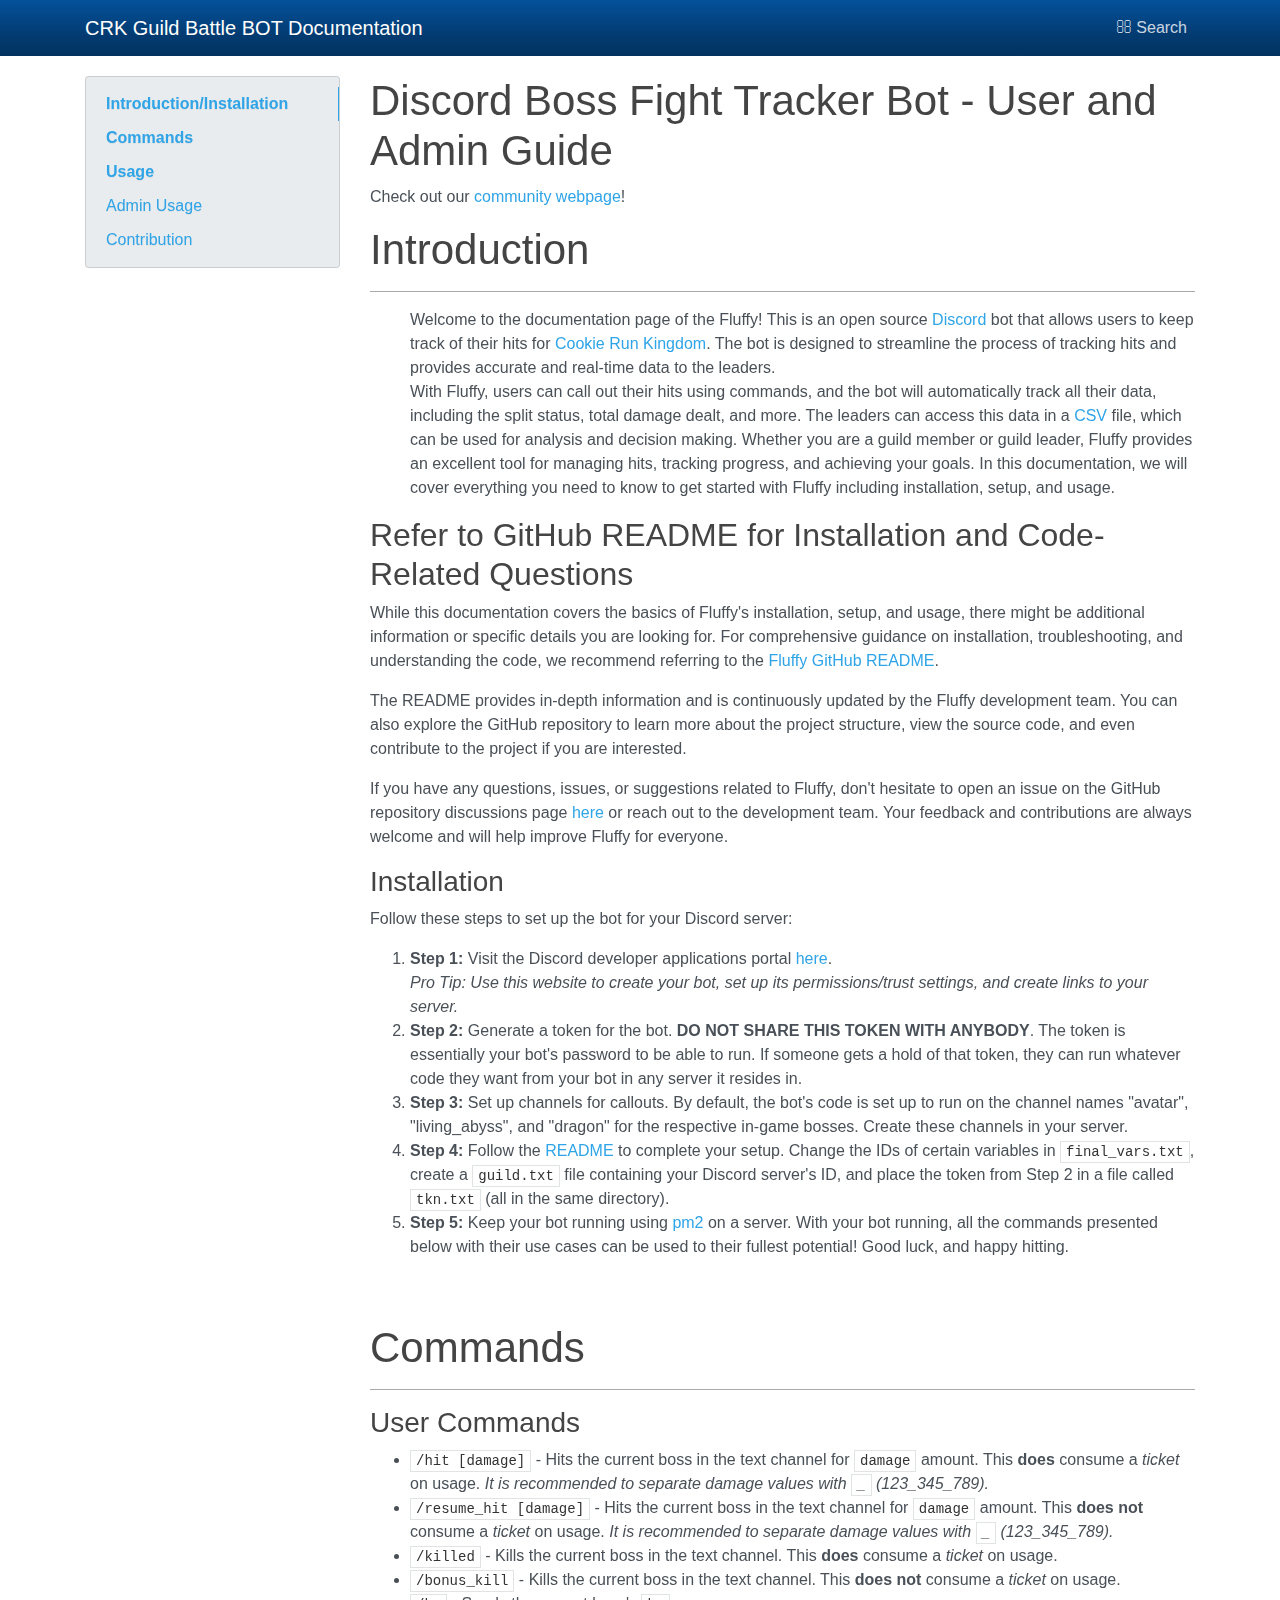
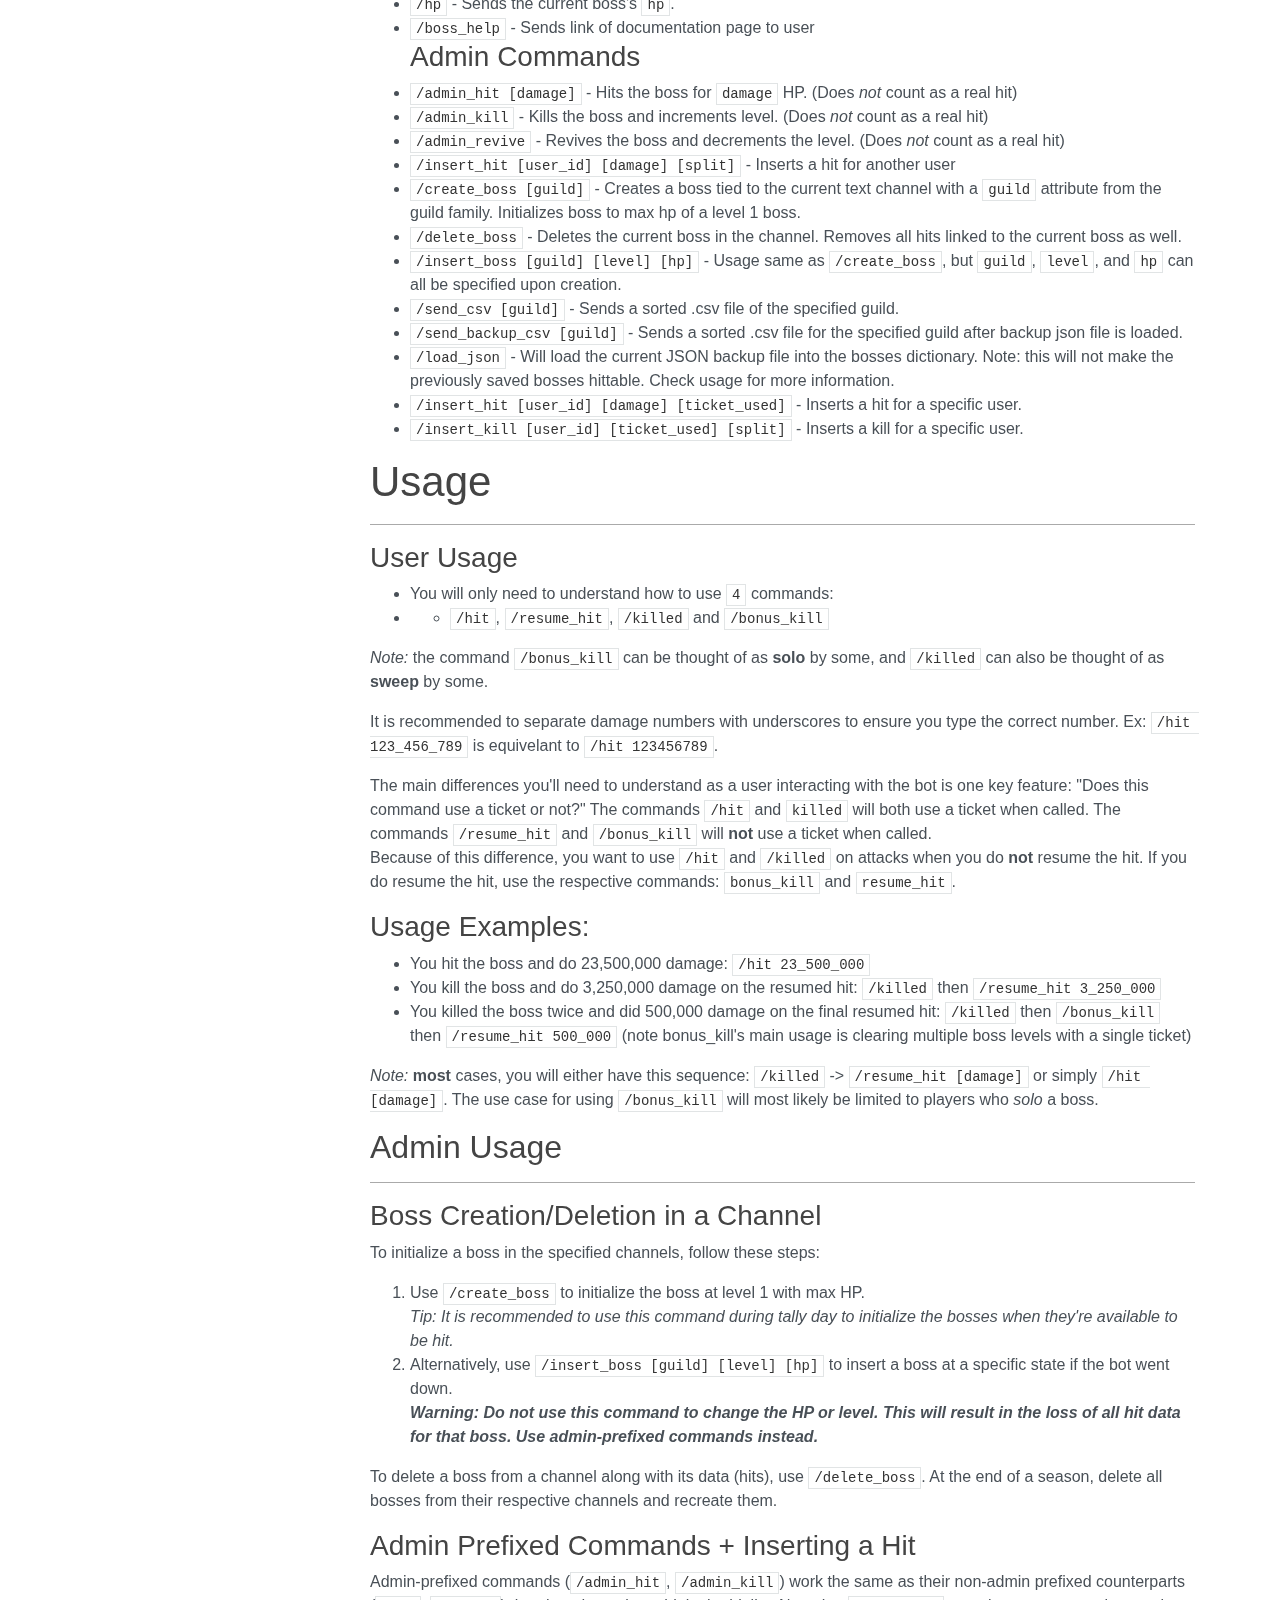
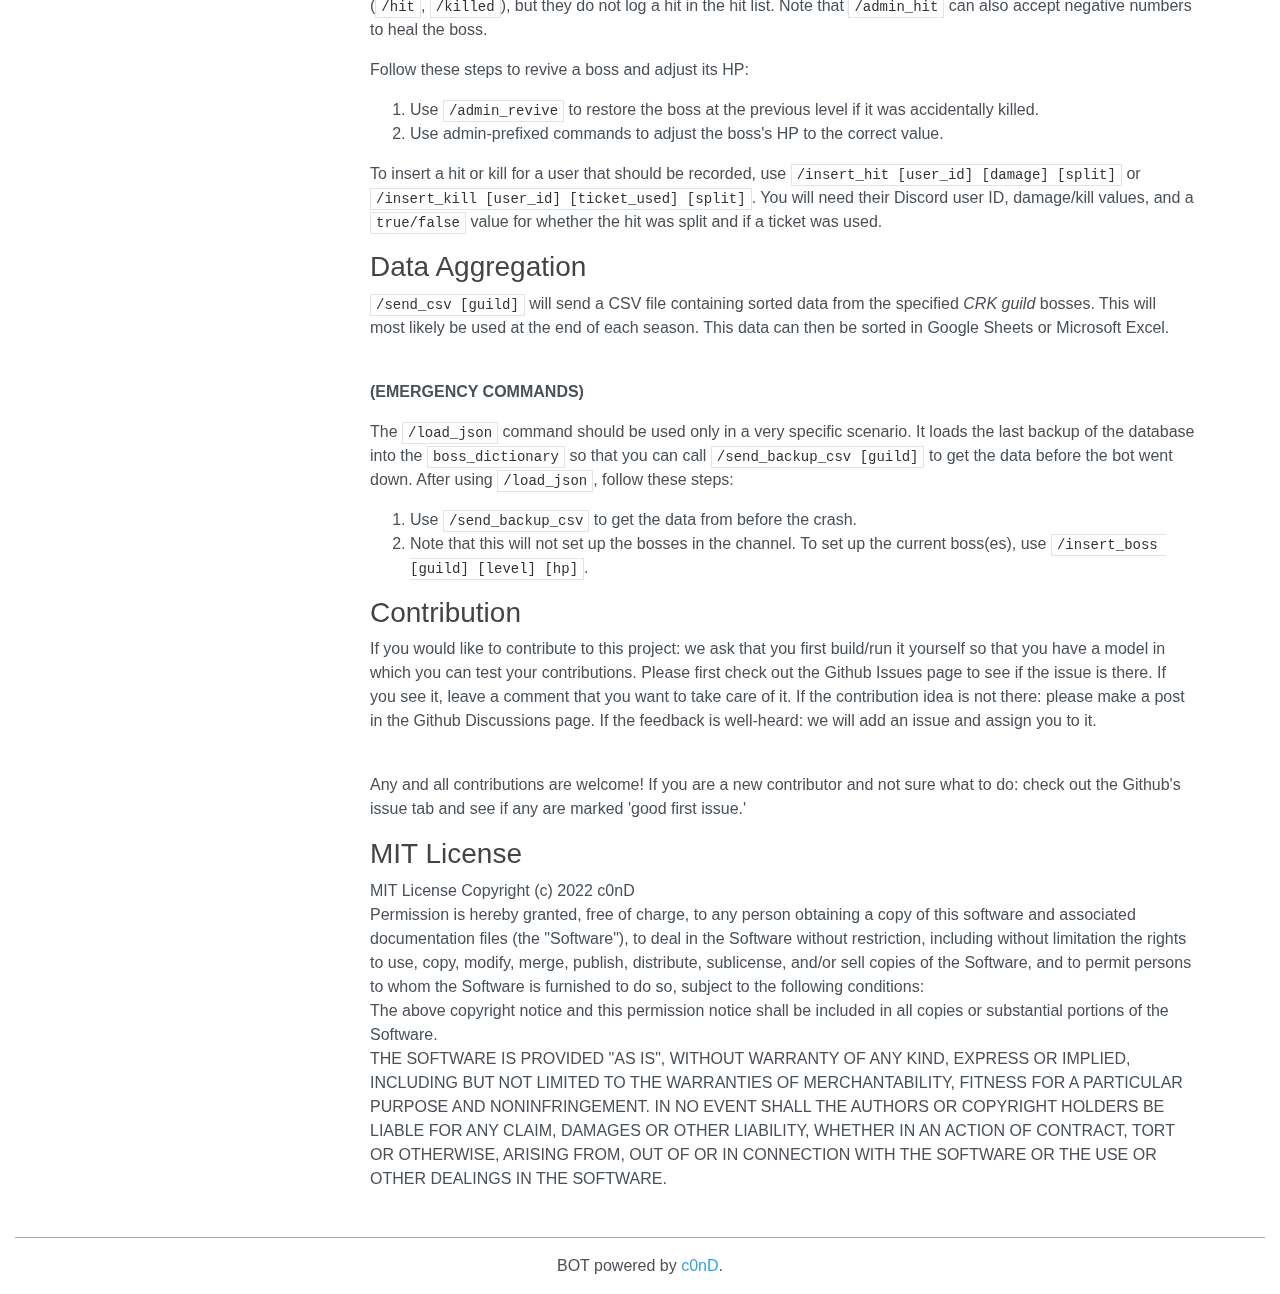
==== documentation/standalone.html @ 99187425 "Update standalone.html" ====
<!DOCTYPE html>
<html lang="en"><head>
        <meta charset="utf-8"/>
        <meta content="IE=edge" http-equiv="X-UA-Compatible"/>
        <meta content="width=device-width, initial-scale=1.0" name="viewport"/>
        <meta content="None" name="description"/>
        
        
        <link href="img/favicon.ico" rel="shortcut icon"/>
        <title>Discord Boss Fight Tracker Bot - User and Admin Guide</title>
        <link href="data:text/css,/%2A%21%0A%20%2A%20Bootswatch%20v4.1.3%0A%20%2A%20Homepage%3A%20https%3A//bootswatch.com%0A%20%2A%20Copyright%202012-2018%20Thomas%20Park%0A%20%2A%20Licensed%20under%20MIT%0A%20%2A%20Based%20on%20Bootstrap%0A%2A//%2A%21%0A%20%2A%20Bootstrap%20v4.1.3%20%28https%3A//getbootstrap.com/%29%0A%20%2A%20Copyright%202011-2018%20The%20Bootstrap%20Authors%0A%20%2A%20Copyright%202011-2018%20Twitter%2C%20Inc.%0A%20%2A%20Licensed%20under%20MIT%20%28https%3A//github.com/twbs/bootstrap/blob/master/LICENSE%29%0A%20%2A/%3Aroot%7B--blue%3A%23033C73%3B--indigo%3A%236610f2%3B--purple%3A%236f42c1%3B--pink%3A%23e83e8c%3B--red%3A%23C71C22%3B--orange%3A%23fd7e14%3B--yellow%3A%23DD5600%3B--green%3A%2373A839%3B--teal%3A%2320c997%3B--cyan%3A%232FA4E7%3B--white%3A%23fff%3B--gray%3A%23868e96%3B--gray-dark%3A%23343a40%3B--primary%3A%232FA4E7%3B--secondary%3A%23e9ecef%3B--success%3A%2373A839%3B--info%3A%23033C73%3B--warning%3A%23DD5600%3B--danger%3A%23C71C22%3B--light%3A%23f8f9fa%3B--dark%3A%23343a40%3B--breakpoint-xs%3A0%3B--breakpoint-sm%3A576px%3B--breakpoint-md%3A768px%3B--breakpoint-lg%3A992px%3B--breakpoint-xl%3A1200px%3B--font-family-sans-serif%3A-apple-system%2C%20BlinkMacSystemFont%2C%20%22Segoe%20UI%22%2C%20Roboto%2C%20%22Helvetica%20Neue%22%2C%20Arial%2C%20sans-serif%2C%20%22Apple%20Color%20Emoji%22%2C%20%22Segoe%20UI%20Emoji%22%2C%20%22Segoe%20UI%20Symbol%22%2C%20%22Noto%20Color%20Emoji%22%3B--font-family-monospace%3ASFMono-Regular%2C%20Menlo%2C%20Monaco%2C%20Consolas%2C%20%22Liberation%20Mono%22%2C%20%22Courier%20New%22%2C%20monospace%7D%2A%2C%2A%3A%3Abefore%2C%2A%3A%3Aafter%7B-webkit-box-sizing%3Aborder-box%3Bbox-sizing%3Aborder-box%7Dhtml%7Bfont-family%3Asans-serif%3Bline-height%3A1.15%3B-webkit-text-size-adjust%3A100%25%3B-ms-text-size-adjust%3A100%25%3B-ms-overflow-style%3Ascrollbar%3B-webkit-tap-highlight-color%3Atransparent%7D%40-ms-viewport%7Bwidth%3Adevice-width%7Darticle%2Caside%2Cfigcaption%2Cfigure%2Cfooter%2Cheader%2Chgroup%2Cmain%2Cnav%2Csection%7Bdisplay%3Ablock%7Dbody%7Bmargin%3A0%3Bfont-family%3A-apple-system%2C%20BlinkMacSystemFont%2C%20%22Segoe%20UI%22%2C%20Roboto%2C%20%22Helvetica%20Neue%22%2C%20Arial%2C%20sans-serif%2C%20%22Apple%20Color%20Emoji%22%2C%20%22Segoe%20UI%20Emoji%22%2C%20%22Segoe%20UI%20Symbol%22%2C%20%22Noto%20Color%20Emoji%22%3Bfont-size%3A1rem%3Bfont-weight%3A400%3Bline-height%3A1.5%3Bcolor%3A%23495057%3Btext-align%3Aleft%3Bbackground-color%3A%23fff%7D%5Btabindex%3D%22-1%22%5D%3Afocus%7Boutline%3A0%20%21important%7Dhr%7B-webkit-box-sizing%3Acontent-box%3Bbox-sizing%3Acontent-box%3Bheight%3A0%3Boverflow%3Avisible%7Dh1%2Ch2%2Ch3%2Ch4%2Ch5%2Ch6%7Bmargin-top%3A0%3Bmargin-bottom%3A0.5rem%7Dp%7Bmargin-top%3A0%3Bmargin-bottom%3A1rem%7Dabbr%5Btitle%5D%2Cabbr%5Bdata-original-title%5D%7Btext-decoration%3Aunderline%3B-webkit-text-decoration%3Aunderline%20dotted%3Btext-decoration%3Aunderline%20dotted%3Bcursor%3Ahelp%3Bborder-bottom%3A0%7Daddress%7Bmargin-bottom%3A1rem%3Bfont-style%3Anormal%3Bline-height%3Ainherit%7Dol%2Cul%2Cdl%7Bmargin-top%3A0%3Bmargin-bottom%3A1rem%7Dol%20ol%2Cul%20ul%2Col%20ul%2Cul%20ol%7Bmargin-bottom%3A0%7Ddt%7Bfont-weight%3A700%7Ddd%7Bmargin-bottom%3A.5rem%3Bmargin-left%3A0%7Dblockquote%7Bmargin%3A0%200%201rem%7Ddfn%7Bfont-style%3Aitalic%7Db%2Cstrong%7Bfont-weight%3Abolder%7Dsmall%7Bfont-size%3A80%25%7Dsub%2Csup%7Bposition%3Arelative%3Bfont-size%3A75%25%3Bline-height%3A0%3Bvertical-align%3Abaseline%7Dsub%7Bbottom%3A-.25em%7Dsup%7Btop%3A-.5em%7Da%7Bcolor%3A%232FA4E7%3Btext-decoration%3Anone%3Bbackground-color%3Atransparent%3B-webkit-text-decoration-skip%3Aobjects%7Da%3Ahover%7Bcolor%3A%23157ab5%3Btext-decoration%3Aunderline%7Da%3Anot%28%5Bhref%5D%29%3Anot%28%5Btabindex%5D%29%7Bcolor%3Ainherit%3Btext-decoration%3Anone%7Da%3Anot%28%5Bhref%5D%29%3Anot%28%5Btabindex%5D%29%3Ahover%2Ca%3Anot%28%5Bhref%5D%29%3Anot%28%5Btabindex%5D%29%3Afocus%7Bcolor%3Ainherit%3Btext-decoration%3Anone%7Da%3Anot%28%5Bhref%5D%29%3Anot%28%5Btabindex%5D%29%3Afocus%7Boutline%3A0%7Dpre%2Ccode%2Ckbd%2Csamp%7Bfont-family%3ASFMono-Regular%2C%20Menlo%2C%20Monaco%2C%20Consolas%2C%20%22Liberation%20Mono%22%2C%20%22Courier%20New%22%2C%20monospace%3Bfont-size%3A1em%7Dpre%7Bmargin-top%3A0%3Bmargin-bottom%3A1rem%3Boverflow%3Aauto%3B-ms-overflow-style%3Ascrollbar%7Dfigure%7Bmargin%3A0%200%201rem%7Dimg%7Bvertical-align%3Amiddle%3Bborder-style%3Anone%7Dsvg%7Boverflow%3Ahidden%3Bvertical-align%3Amiddle%7Dtable%7Bborder-collapse%3Acollapse%7Dcaption%7Bpadding-top%3A0.75rem%3Bpadding-bottom%3A0.75rem%3Bcolor%3A%23868e96%3Btext-align%3Aleft%3Bcaption-side%3Abottom%7Dth%7Btext-align%3Ainherit%7Dlabel%7Bdisplay%3Ainline-block%3Bmargin-bottom%3A0.5rem%7Dbutton%7Bborder-radius%3A0%7Dbutton%3Afocus%7Boutline%3A1px%20dotted%3Boutline%3A5px%20auto%20-webkit-focus-ring-color%7Dinput%2Cbutton%2Cselect%2Coptgroup%2Ctextarea%7Bmargin%3A0%3Bfont-family%3Ainherit%3Bfont-size%3Ainherit%3Bline-height%3Ainherit%7Dbutton%2Cinput%7Boverflow%3Avisible%7Dbutton%2Cselect%7Btext-transform%3Anone%7Dbutton%2Chtml%20%5Btype%3D%22button%22%5D%2C%5Btype%3D%22reset%22%5D%2C%5Btype%3D%22submit%22%5D%7B-webkit-appearance%3Abutton%7Dbutton%3A%3A-moz-focus-inner%2C%5Btype%3D%22button%22%5D%3A%3A-moz-focus-inner%2C%5Btype%3D%22reset%22%5D%3A%3A-moz-focus-inner%2C%5Btype%3D%22submit%22%5D%3A%3A-moz-focus-inner%7Bpadding%3A0%3Bborder-style%3Anone%7Dinput%5Btype%3D%22radio%22%5D%2Cinput%5Btype%3D%22checkbox%22%5D%7B-webkit-box-sizing%3Aborder-box%3Bbox-sizing%3Aborder-box%3Bpadding%3A0%7Dinput%5Btype%3D%22date%22%5D%2Cinput%5Btype%3D%22time%22%5D%2Cinput%5Btype%3D%22datetime-local%22%5D%2Cinput%5Btype%3D%22month%22%5D%7B-webkit-appearance%3Alistbox%7Dtextarea%7Boverflow%3Aauto%3Bresize%3Avertical%7Dfieldset%7Bmin-width%3A0%3Bpadding%3A0%3Bmargin%3A0%3Bborder%3A0%7Dlegend%7Bdisplay%3Ablock%3Bwidth%3A100%25%3Bmax-width%3A100%25%3Bpadding%3A0%3Bmargin-bottom%3A.5rem%3Bfont-size%3A1.5rem%3Bline-height%3Ainherit%3Bcolor%3Ainherit%3Bwhite-space%3Anormal%7Dprogress%7Bvertical-align%3Abaseline%7D%5Btype%3D%22number%22%5D%3A%3A-webkit-inner-spin-button%2C%5Btype%3D%22number%22%5D%3A%3A-webkit-outer-spin-button%7Bheight%3Aauto%7D%5Btype%3D%22search%22%5D%7Boutline-offset%3A-2px%3B-webkit-appearance%3Anone%7D%5Btype%3D%22search%22%5D%3A%3A-webkit-search-cancel-button%2C%5Btype%3D%22search%22%5D%3A%3A-webkit-search-decoration%7B-webkit-appearance%3Anone%7D%3A%3A-webkit-file-upload-button%7Bfont%3Ainherit%3B-webkit-appearance%3Abutton%7Doutput%7Bdisplay%3Ainline-block%7Dsummary%7Bdisplay%3Alist-item%3Bcursor%3Apointer%7Dtemplate%7Bdisplay%3Anone%7D%5Bhidden%5D%7Bdisplay%3Anone%20%21important%7Dh1%2Ch2%2Ch3%2Ch4%2Ch5%2Ch6%2C.h1%2C.h2%2C.h3%2C.h4%2C.h5%2C.h6%7Bmargin-bottom%3A0.5rem%3Bfont-family%3Ainherit%3Bfont-weight%3A500%3Bline-height%3A1.2%3Bcolor%3A%232FA4E7%7Dh1%2C.h1%7Bfont-size%3A2.5rem%7Dh2%2C.h2%7Bfont-size%3A2rem%7Dh3%2C.h3%7Bfont-size%3A1.75rem%7Dh4%2C.h4%7Bfont-size%3A1.5rem%7Dh5%2C.h5%7Bfont-size%3A1.25rem%7Dh6%2C.h6%7Bfont-size%3A1rem%7D.lead%7Bfont-size%3A1.25rem%3Bfont-weight%3A300%7D.display-1%7Bfont-size%3A6rem%3Bfont-weight%3A300%3Bline-height%3A1.2%7D.display-2%7Bfont-size%3A5.5rem%3Bfont-weight%3A300%3Bline-height%3A1.2%7D.display-3%7Bfont-size%3A4.5rem%3Bfont-weight%3A300%3Bline-height%3A1.2%7D.display-4%7Bfont-size%3A3.5rem%3Bfont-weight%3A300%3Bline-height%3A1.2%7Dhr%7Bmargin-top%3A1rem%3Bmargin-bottom%3A1rem%3Bborder%3A0%3Bborder-top%3A1px%20solid%20rgba%280%2C0%2C0%2C0.1%29%7Dsmall%2C.small%7Bfont-size%3A80%25%3Bfont-weight%3A400%7Dmark%2C.mark%7Bpadding%3A0.2em%3Bbackground-color%3A%23fcf8e3%7D.list-unstyled%7Bpadding-left%3A0%3Blist-style%3Anone%7D.list-inline%7Bpadding-left%3A0%3Blist-style%3Anone%7D.list-inline-item%7Bdisplay%3Ainline-block%7D.list-inline-item%3Anot%28%3Alast-child%29%7Bmargin-right%3A0.5rem%7D.initialism%7Bfont-size%3A90%25%3Btext-transform%3Auppercase%7D.blockquote%7Bmargin-bottom%3A1rem%3Bfont-size%3A1.25rem%7D.blockquote-footer%7Bdisplay%3Ablock%3Bfont-size%3A80%25%3Bcolor%3A%23868e96%7D.blockquote-footer%3A%3Abefore%7Bcontent%3A%22%5C2014%20%5C00A0%22%7D.img-fluid%7Bmax-width%3A100%25%3Bheight%3Aauto%7D.img-thumbnail%7Bpadding%3A0.25rem%3Bbackground-color%3A%23fff%3Bborder%3A1px%20solid%20%23dee2e6%3Bborder-radius%3A0.25rem%3Bmax-width%3A100%25%3Bheight%3Aauto%7D.figure%7Bdisplay%3Ainline-block%7D.figure-img%7Bmargin-bottom%3A0.5rem%3Bline-height%3A1%7D.figure-caption%7Bfont-size%3A90%25%3Bcolor%3A%23868e96%7Dcode%7Bfont-size%3A87.5%25%3Bcolor%3A%23e83e8c%3Bword-break%3Abreak-word%7Da%3Ecode%7Bcolor%3Ainherit%7Dkbd%7Bpadding%3A0.2rem%200.4rem%3Bfont-size%3A87.5%25%3Bcolor%3A%23fff%3Bbackground-color%3A%23212529%3Bborder-radius%3A0.2rem%7Dkbd%20kbd%7Bpadding%3A0%3Bfont-size%3A100%25%3Bfont-weight%3A700%7Dpre%7Bdisplay%3Ablock%3Bfont-size%3A87.5%25%3Bcolor%3A%23212529%7Dpre%20code%7Bfont-size%3Ainherit%3Bcolor%3Ainherit%3Bword-break%3Anormal%7D.pre-scrollable%7Bmax-height%3A340px%3Boverflow-y%3Ascroll%7D.container%7Bwidth%3A100%25%3Bpadding-right%3A15px%3Bpadding-left%3A15px%3Bmargin-right%3Aauto%3Bmargin-left%3Aauto%7D%40media%20%28min-width%3A%20576px%29%7B.container%7Bmax-width%3A540px%7D%7D%40media%20%28min-width%3A%20768px%29%7B.container%7Bmax-width%3A720px%7D%7D%40media%20%28min-width%3A%20992px%29%7B.container%7Bmax-width%3A960px%7D%7D%40media%20%28min-width%3A%201200px%29%7B.container%7Bmax-width%3A1140px%7D%7D.container-fluid%7Bwidth%3A100%25%3Bpadding-right%3A15px%3Bpadding-left%3A15px%3Bmargin-right%3Aauto%3Bmargin-left%3Aauto%7D.row%7Bdisplay%3A-webkit-box%3Bdisplay%3A-ms-flexbox%3Bdisplay%3Aflex%3B-ms-flex-wrap%3Awrap%3Bflex-wrap%3Awrap%3Bmargin-right%3A-15px%3Bmargin-left%3A-15px%7D.no-gutters%7Bmargin-right%3A0%3Bmargin-left%3A0%7D.no-gutters%3E.col%2C.no-gutters%3E%5Bclass%2A%3D%22col-%22%5D%7Bpadding-right%3A0%3Bpadding-left%3A0%7D.col-1%2C.col-2%2C.col-3%2C.col-4%2C.col-5%2C.col-6%2C.col-7%2C.col-8%2C.col-9%2C.col-10%2C.col-11%2C.col-12%2C.col%2C.col-auto%2C.col-sm-1%2C.col-sm-2%2C.col-sm-3%2C.col-sm-4%2C.col-sm-5%2C.col-sm-6%2C.col-sm-7%2C.col-sm-8%2C.col-sm-9%2C.col-sm-10%2C.col-sm-11%2C.col-sm-12%2C.col-sm%2C.col-sm-auto%2C.col-md-1%2C.col-md-2%2C.col-md-3%2C.col-md-4%2C.col-md-5%2C.col-md-6%2C.col-md-7%2C.col-md-8%2C.col-md-9%2C.col-md-10%2C.col-md-11%2C.col-md-12%2C.col-md%2C.col-md-auto%2C.col-lg-1%2C.col-lg-2%2C.col-lg-3%2C.col-lg-4%2C.col-lg-5%2C.col-lg-6%2C.col-lg-7%2C.col-lg-8%2C.col-lg-9%2C.col-lg-10%2C.col-lg-11%2C.col-lg-12%2C.col-lg%2C.col-lg-auto%2C.col-xl-1%2C.col-xl-2%2C.col-xl-3%2C.col-xl-4%2C.col-xl-5%2C.col-xl-6%2C.col-xl-7%2C.col-xl-8%2C.col-xl-9%2C.col-xl-10%2C.col-xl-11%2C.col-xl-12%2C.col-xl%2C.col-xl-auto%7Bposition%3Arelative%3Bwidth%3A100%25%3Bmin-height%3A1px%3Bpadding-right%3A15px%3Bpadding-left%3A15px%7D.col%7B-ms-flex-preferred-size%3A0%3Bflex-basis%3A0%3B-webkit-box-flex%3A1%3B-ms-flex-positive%3A1%3Bflex-grow%3A1%3Bmax-width%3A100%25%7D.col-auto%7B-webkit-box-flex%3A0%3B-ms-flex%3A0%200%20auto%3Bflex%3A0%200%20auto%3Bwidth%3Aauto%3Bmax-width%3Anone%7D.col-1%7B-webkit-box-flex%3A0%3B-ms-flex%3A0%200%208.3333333333%25%3Bflex%3A0%200%208.3333333333%25%3Bmax-width%3A8.3333333333%25%7D.col-2%7B-webkit-box-flex%3A0%3B-ms-flex%3A0%200%2016.6666666667%25%3Bflex%3A0%200%2016.6666666667%25%3Bmax-width%3A16.6666666667%25%7D.col-3%7B-webkit-box-flex%3A0%3B-ms-flex%3A0%200%2025%25%3Bflex%3A0%200%2025%25%3Bmax-width%3A25%25%7D.col-4%7B-webkit-box-flex%3A0%3B-ms-flex%3A0%200%2033.3333333333%25%3Bflex%3A0%200%2033.3333333333%25%3Bmax-width%3A33.3333333333%25%7D.col-5%7B-webkit-box-flex%3A0%3B-ms-flex%3A0%200%2041.6666666667%25%3Bflex%3A0%200%2041.6666666667%25%3Bmax-width%3A41.6666666667%25%7D.col-6%7B-webkit-box-flex%3A0%3B-ms-flex%3A0%200%2050%25%3Bflex%3A0%200%2050%25%3Bmax-width%3A50%25%7D.col-7%7B-webkit-box-flex%3A0%3B-ms-flex%3A0%200%2058.3333333333%25%3Bflex%3A0%200%2058.3333333333%25%3Bmax-width%3A58.3333333333%25%7D.col-8%7B-webkit-box-flex%3A0%3B-ms-flex%3A0%200%2066.6666666667%25%3Bflex%3A0%200%2066.6666666667%25%3Bmax-width%3A66.6666666667%25%7D.col-9%7B-webkit-box-flex%3A0%3B-ms-flex%3A0%200%2075%25%3Bflex%3A0%200%2075%25%3Bmax-width%3A75%25%7D.col-10%7B-webkit-box-flex%3A0%3B-ms-flex%3A0%200%2083.3333333333%25%3Bflex%3A0%200%2083.3333333333%25%3Bmax-width%3A83.3333333333%25%7D.col-11%7B-webkit-box-flex%3A0%3B-ms-flex%3A0%200%2091.6666666667%25%3Bflex%3A0%200%2091.6666666667%25%3Bmax-width%3A91.6666666667%25%7D.col-12%7B-webkit-box-flex%3A0%3B-ms-flex%3A0%200%20100%25%3Bflex%3A0%200%20100%25%3Bmax-width%3A100%25%7D.order-first%7B-webkit-box-ordinal-group%3A0%3B-ms-flex-order%3A-1%3Border%3A-1%7D.order-last%7B-webkit-box-ordinal-group%3A14%3B-ms-flex-order%3A13%3Border%3A13%7D.order-0%7B-webkit-box-ordinal-group%3A1%3B-ms-flex-order%3A0%3Border%3A0%7D.order-1%7B-webkit-box-ordinal-group%3A2%3B-ms-flex-order%3A1%3Border%3A1%7D.order-2%7B-webkit-box-ordinal-group%3A3%3B-ms-flex-order%3A2%3Border%3A2%7D.order-3%7B-webkit-box-ordinal-group%3A4%3B-ms-flex-order%3A3%3Border%3A3%7D.order-4%7B-webkit-box-ordinal-group%3A5%3B-ms-flex-order%3A4%3Border%3A4%7D.order-5%7B-webkit-box-ordinal-group%3A6%3B-ms-flex-order%3A5%3Border%3A5%7D.order-6%7B-webkit-box-ordinal-group%3A7%3B-ms-flex-order%3A6%3Border%3A6%7D.order-7%7B-webkit-box-ordinal-group%3A8%3B-ms-flex-order%3A7%3Border%3A7%7D.order-8%7B-webkit-box-ordinal-group%3A9%3B-ms-flex-order%3A8%3Border%3A8%7D.order-9%7B-webkit-box-ordinal-group%3A10%3B-ms-flex-order%3A9%3Border%3A9%7D.order-10%7B-webkit-box-ordinal-group%3A11%3B-ms-flex-order%3A10%3Border%3A10%7D.order-11%7B-webkit-box-ordinal-group%3A12%3B-ms-flex-order%3A11%3Border%3A11%7D.order-12%7B-webkit-box-ordinal-group%3A13%3B-ms-flex-order%3A12%3Border%3A12%7D.offset-1%7Bmargin-left%3A8.3333333333%25%7D.offset-2%7Bmargin-left%3A16.6666666667%25%7D.offset-3%7Bmargin-left%3A25%25%7D.offset-4%7Bmargin-left%3A33.3333333333%25%7D.offset-5%7Bmargin-left%3A41.6666666667%25%7D.offset-6%7Bmargin-left%3A50%25%7D.offset-7%7Bmargin-left%3A58.3333333333%25%7D.offset-8%7Bmargin-left%3A66.6666666667%25%7D.offset-9%7Bmargin-left%3A75%25%7D.offset-10%7Bmargin-left%3A83.3333333333%25%7D.offset-11%7Bmargin-left%3A91.6666666667%25%7D%40media%20%28min-width%3A%20576px%29%7B.col-sm%7B-ms-flex-preferred-size%3A0%3Bflex-basis%3A0%3B-webkit-box-flex%3A1%3B-ms-flex-positive%3A1%3Bflex-grow%3A1%3Bmax-width%3A100%25%7D.col-sm-auto%7B-webkit-box-flex%3A0%3B-ms-flex%3A0%200%20auto%3Bflex%3A0%200%20auto%3Bwidth%3Aauto%3Bmax-width%3Anone%7D.col-sm-1%7B-webkit-box-flex%3A0%3B-ms-flex%3A0%200%208.3333333333%25%3Bflex%3A0%200%208.3333333333%25%3Bmax-width%3A8.3333333333%25%7D.col-sm-2%7B-webkit-box-flex%3A0%3B-ms-flex%3A0%200%2016.6666666667%25%3Bflex%3A0%200%2016.6666666667%25%3Bmax-width%3A16.6666666667%25%7D.col-sm-3%7B-webkit-box-flex%3A0%3B-ms-flex%3A0%200%2025%25%3Bflex%3A0%200%2025%25%3Bmax-width%3A25%25%7D.col-sm-4%7B-webkit-box-flex%3A0%3B-ms-flex%3A0%200%2033.3333333333%25%3Bflex%3A0%200%2033.3333333333%25%3Bmax-width%3A33.3333333333%25%7D.col-sm-5%7B-webkit-box-flex%3A0%3B-ms-flex%3A0%200%2041.6666666667%25%3Bflex%3A0%200%2041.6666666667%25%3Bmax-width%3A41.6666666667%25%7D.col-sm-6%7B-webkit-box-flex%3A0%3B-ms-flex%3A0%200%2050%25%3Bflex%3A0%200%2050%25%3Bmax-width%3A50%25%7D.col-sm-7%7B-webkit-box-flex%3A0%3B-ms-flex%3A0%200%2058.3333333333%25%3Bflex%3A0%200%2058.3333333333%25%3Bmax-width%3A58.3333333333%25%7D.col-sm-8%7B-webkit-box-flex%3A0%3B-ms-flex%3A0%200%2066.6666666667%25%3Bflex%3A0%200%2066.6666666667%25%3Bmax-width%3A66.6666666667%25%7D.col-sm-9%7B-webkit-box-flex%3A0%3B-ms-flex%3A0%200%2075%25%3Bflex%3A0%200%2075%25%3Bmax-width%3A75%25%7D.col-sm-10%7B-webkit-box-flex%3A0%3B-ms-flex%3A0%200%2083.3333333333%25%3Bflex%3A0%200%2083.3333333333%25%3Bmax-width%3A83.3333333333%25%7D.col-sm-11%7B-webkit-box-flex%3A0%3B-ms-flex%3A0%200%2091.6666666667%25%3Bflex%3A0%200%2091.6666666667%25%3Bmax-width%3A91.6666666667%25%7D.col-sm-12%7B-webkit-box-flex%3A0%3B-ms-flex%3A0%200%20100%25%3Bflex%3A0%200%20100%25%3Bmax-width%3A100%25%7D.order-sm-first%7B-webkit-box-ordinal-group%3A0%3B-ms-flex-order%3A-1%3Border%3A-1%7D.order-sm-last%7B-webkit-box-ordinal-group%3A14%3B-ms-flex-order%3A13%3Border%3A13%7D.order-sm-0%7B-webkit-box-ordinal-group%3A1%3B-ms-flex-order%3A0%3Border%3A0%7D.order-sm-1%7B-webkit-box-ordinal-group%3A2%3B-ms-flex-order%3A1%3Border%3A1%7D.order-sm-2%7B-webkit-box-ordinal-group%3A3%3B-ms-flex-order%3A2%3Border%3A2%7D.order-sm-3%7B-webkit-box-ordinal-group%3A4%3B-ms-flex-order%3A3%3Border%3A3%7D.order-sm-4%7B-webkit-box-ordinal-group%3A5%3B-ms-flex-order%3A4%3Border%3A4%7D.order-sm-5%7B-webkit-box-ordinal-group%3A6%3B-ms-flex-order%3A5%3Border%3A5%7D.order-sm-6%7B-webkit-box-ordinal-group%3A7%3B-ms-flex-order%3A6%3Border%3A6%7D.order-sm-7%7B-webkit-box-ordinal-group%3A8%3B-ms-flex-order%3A7%3Border%3A7%7D.order-sm-8%7B-webkit-box-ordinal-group%3A9%3B-ms-flex-order%3A8%3Border%3A8%7D.order-sm-9%7B-webkit-box-ordinal-group%3A10%3B-ms-flex-order%3A9%3Border%3A9%7D.order-sm-10%7B-webkit-box-ordinal-group%3A11%3B-ms-flex-order%3A10%3Border%3A10%7D.order-sm-11%7B-webkit-box-ordinal-group%3A12%3B-ms-flex-order%3A11%3Border%3A11%7D.order-sm-12%7B-webkit-box-ordinal-group%3A13%3B-ms-flex-order%3A12%3Border%3A12%7D.offset-sm-0%7Bmargin-left%3A0%7D.offset-sm-1%7Bmargin-left%3A8.3333333333%25%7D.offset-sm-2%7Bmargin-left%3A16.6666666667%25%7D.offset-sm-3%7Bmargin-left%3A25%25%7D.offset-sm-4%7Bmargin-left%3A33.3333333333%25%7D.offset-sm-5%7Bmargin-left%3A41.6666666667%25%7D.offset-sm-6%7Bmargin-left%3A50%25%7D.offset-sm-7%7Bmargin-left%3A58.3333333333%25%7D.offset-sm-8%7Bmargin-left%3A66.6666666667%25%7D.offset-sm-9%7Bmargin-left%3A75%25%7D.offset-sm-10%7Bmargin-left%3A83.3333333333%25%7D.offset-sm-11%7Bmargin-left%3A91.6666666667%25%7D%7D%40media%20%28min-width%3A%20768px%29%7B.col-md%7B-ms-flex-preferred-size%3A0%3Bflex-basis%3A0%3B-webkit-box-flex%3A1%3B-ms-flex-positive%3A1%3Bflex-grow%3A1%3Bmax-width%3A100%25%7D.col-md-auto%7B-webkit-box-flex%3A0%3B-ms-flex%3A0%200%20auto%3Bflex%3A0%200%20auto%3Bwidth%3Aauto%3Bmax-width%3Anone%7D.col-md-1%7B-webkit-box-flex%3A0%3B-ms-flex%3A0%200%208.3333333333%25%3Bflex%3A0%200%208.3333333333%25%3Bmax-width%3A8.3333333333%25%7D.col-md-2%7B-webkit-box-flex%3A0%3B-ms-flex%3A0%200%2016.6666666667%25%3Bflex%3A0%200%2016.6666666667%25%3Bmax-width%3A16.6666666667%25%7D.col-md-3%7B-webkit-box-flex%3A0%3B-ms-flex%3A0%200%2025%25%3Bflex%3A0%200%2025%25%3Bmax-width%3A25%25%7D.col-md-4%7B-webkit-box-flex%3A0%3B-ms-flex%3A0%200%2033.3333333333%25%3Bflex%3A0%200%2033.3333333333%25%3Bmax-width%3A33.3333333333%25%7D.col-md-5%7B-webkit-box-flex%3A0%3B-ms-flex%3A0%200%2041.6666666667%25%3Bflex%3A0%200%2041.6666666667%25%3Bmax-width%3A41.6666666667%25%7D.col-md-6%7B-webkit-box-flex%3A0%3B-ms-flex%3A0%200%2050%25%3Bflex%3A0%200%2050%25%3Bmax-width%3A50%25%7D.col-md-7%7B-webkit-box-flex%3A0%3B-ms-flex%3A0%200%2058.3333333333%25%3Bflex%3A0%200%2058.3333333333%25%3Bmax-width%3A58.3333333333%25%7D.col-md-8%7B-webkit-box-flex%3A0%3B-ms-flex%3A0%200%2066.6666666667%25%3Bflex%3A0%200%2066.6666666667%25%3Bmax-width%3A66.6666666667%25%7D.col-md-9%7B-webkit-box-flex%3A0%3B-ms-flex%3A0%200%2075%25%3Bflex%3A0%200%2075%25%3Bmax-width%3A75%25%7D.col-md-10%7B-webkit-box-flex%3A0%3B-ms-flex%3A0%200%2083.3333333333%25%3Bflex%3A0%200%2083.3333333333%25%3Bmax-width%3A83.3333333333%25%7D.col-md-11%7B-webkit-box-flex%3A0%3B-ms-flex%3A0%200%2091.6666666667%25%3Bflex%3A0%200%2091.6666666667%25%3Bmax-width%3A91.6666666667%25%7D.col-md-12%7B-webkit-box-flex%3A0%3B-ms-flex%3A0%200%20100%25%3Bflex%3A0%200%20100%25%3Bmax-width%3A100%25%7D.order-md-first%7B-webkit-box-ordinal-group%3A0%3B-ms-flex-order%3A-1%3Border%3A-1%7D.order-md-last%7B-webkit-box-ordinal-group%3A14%3B-ms-flex-order%3A13%3Border%3A13%7D.order-md-0%7B-webkit-box-ordinal-group%3A1%3B-ms-flex-order%3A0%3Border%3A0%7D.order-md-1%7B-webkit-box-ordinal-group%3A2%3B-ms-flex-order%3A1%3Border%3A1%7D.order-md-2%7B-webkit-box-ordinal-group%3A3%3B-ms-flex-order%3A2%3Border%3A2%7D.order-md-3%7B-webkit-box-ordinal-group%3A4%3B-ms-flex-order%3A3%3Border%3A3%7D.order-md-4%7B-webkit-box-ordinal-group%3A5%3B-ms-flex-order%3A4%3Border%3A4%7D.order-md-5%7B-webkit-box-ordinal-group%3A6%3B-ms-flex-order%3A5%3Border%3A5%7D.order-md-6%7B-webkit-box-ordinal-group%3A7%3B-ms-flex-order%3A6%3Border%3A6%7D.order-md-7%7B-webkit-box-ordinal-group%3A8%3B-ms-flex-order%3A7%3Border%3A7%7D.order-md-8%7B-webkit-box-ordinal-group%3A9%3B-ms-flex-order%3A8%3Border%3A8%7D.order-md-9%7B-webkit-box-ordinal-group%3A10%3B-ms-flex-order%3A9%3Border%3A9%7D.order-md-10%7B-webkit-box-ordinal-group%3A11%3B-ms-flex-order%3A10%3Border%3A10%7D.order-md-11%7B-webkit-box-ordinal-group%3A12%3B-ms-flex-order%3A11%3Border%3A11%7D.order-md-12%7B-webkit-box-ordinal-group%3A13%3B-ms-flex-order%3A12%3Border%3A12%7D.offset-md-0%7Bmargin-left%3A0%7D.offset-md-1%7Bmargin-left%3A8.3333333333%25%7D.offset-md-2%7Bmargin-left%3A16.6666666667%25%7D.offset-md-3%7Bmargin-left%3A25%25%7D.offset-md-4%7Bmargin-left%3A33.3333333333%25%7D.offset-md-5%7Bmargin-left%3A41.6666666667%25%7D.offset-md-6%7Bmargin-left%3A50%25%7D.offset-md-7%7Bmargin-left%3A58.3333333333%25%7D.offset-md-8%7Bmargin-left%3A66.6666666667%25%7D.offset-md-9%7Bmargin-left%3A75%25%7D.offset-md-10%7Bmargin-left%3A83.3333333333%25%7D.offset-md-11%7Bmargin-left%3A91.6666666667%25%7D%7D%40media%20%28min-width%3A%20992px%29%7B.col-lg%7B-ms-flex-preferred-size%3A0%3Bflex-basis%3A0%3B-webkit-box-flex%3A1%3B-ms-flex-positive%3A1%3Bflex-grow%3A1%3Bmax-width%3A100%25%7D.col-lg-auto%7B-webkit-box-flex%3A0%3B-ms-flex%3A0%200%20auto%3Bflex%3A0%200%20auto%3Bwidth%3Aauto%3Bmax-width%3Anone%7D.col-lg-1%7B-webkit-box-flex%3A0%3B-ms-flex%3A0%200%208.3333333333%25%3Bflex%3A0%200%208.3333333333%25%3Bmax-width%3A8.3333333333%25%7D.col-lg-2%7B-webkit-box-flex%3A0%3B-ms-flex%3A0%200%2016.6666666667%25%3Bflex%3A0%200%2016.6666666667%25%3Bmax-width%3A16.6666666667%25%7D.col-lg-3%7B-webkit-box-flex%3A0%3B-ms-flex%3A0%200%2025%25%3Bflex%3A0%200%2025%25%3Bmax-width%3A25%25%7D.col-lg-4%7B-webkit-box-flex%3A0%3B-ms-flex%3A0%200%2033.3333333333%25%3Bflex%3A0%200%2033.3333333333%25%3Bmax-width%3A33.3333333333%25%7D.col-lg-5%7B-webkit-box-flex%3A0%3B-ms-flex%3A0%200%2041.6666666667%25%3Bflex%3A0%200%2041.6666666667%25%3Bmax-width%3A41.6666666667%25%7D.col-lg-6%7B-webkit-box-flex%3A0%3B-ms-flex%3A0%200%2050%25%3Bflex%3A0%200%2050%25%3Bmax-width%3A50%25%7D.col-lg-7%7B-webkit-box-flex%3A0%3B-ms-flex%3A0%200%2058.3333333333%25%3Bflex%3A0%200%2058.3333333333%25%3Bmax-width%3A58.3333333333%25%7D.col-lg-8%7B-webkit-box-flex%3A0%3B-ms-flex%3A0%200%2066.6666666667%25%3Bflex%3A0%200%2066.6666666667%25%3Bmax-width%3A66.6666666667%25%7D.col-lg-9%7B-webkit-box-flex%3A0%3B-ms-flex%3A0%200%2075%25%3Bflex%3A0%200%2075%25%3Bmax-width%3A75%25%7D.col-lg-10%7B-webkit-box-flex%3A0%3B-ms-flex%3A0%200%2083.3333333333%25%3Bflex%3A0%200%2083.3333333333%25%3Bmax-width%3A83.3333333333%25%7D.col-lg-11%7B-webkit-box-flex%3A0%3B-ms-flex%3A0%200%2091.6666666667%25%3Bflex%3A0%200%2091.6666666667%25%3Bmax-width%3A91.6666666667%25%7D.col-lg-12%7B-webkit-box-flex%3A0%3B-ms-flex%3A0%200%20100%25%3Bflex%3A0%200%20100%25%3Bmax-width%3A100%25%7D.order-lg-first%7B-webkit-box-ordinal-group%3A0%3B-ms-flex-order%3A-1%3Border%3A-1%7D.order-lg-last%7B-webkit-box-ordinal-group%3A14%3B-ms-flex-order%3A13%3Border%3A13%7D.order-lg-0%7B-webkit-box-ordinal-group%3A1%3B-ms-flex-order%3A0%3Border%3A0%7D.order-lg-1%7B-webkit-box-ordinal-group%3A2%3B-ms-flex-order%3A1%3Border%3A1%7D.order-lg-2%7B-webkit-box-ordinal-group%3A3%3B-ms-flex-order%3A2%3Border%3A2%7D.order-lg-3%7B-webkit-box-ordinal-group%3A4%3B-ms-flex-order%3A3%3Border%3A3%7D.order-lg-4%7B-webkit-box-ordinal-group%3A5%3B-ms-flex-order%3A4%3Border%3A4%7D.order-lg-5%7B-webkit-box-ordinal-group%3A6%3B-ms-flex-order%3A5%3Border%3A5%7D.order-lg-6%7B-webkit-box-ordinal-group%3A7%3B-ms-flex-order%3A6%3Border%3A6%7D.order-lg-7%7B-webkit-box-ordinal-group%3A8%3B-ms-flex-order%3A7%3Border%3A7%7D.order-lg-8%7B-webkit-box-ordinal-group%3A9%3B-ms-flex-order%3A8%3Border%3A8%7D.order-lg-9%7B-webkit-box-ordinal-group%3A10%3B-ms-flex-order%3A9%3Border%3A9%7D.order-lg-10%7B-webkit-box-ordinal-group%3A11%3B-ms-flex-order%3A10%3Border%3A10%7D.order-lg-11%7B-webkit-box-ordinal-group%3A12%3B-ms-flex-order%3A11%3Border%3A11%7D.order-lg-12%7B-webkit-box-ordinal-group%3A13%3B-ms-flex-order%3A12%3Border%3A12%7D.offset-lg-0%7Bmargin-left%3A0%7D.offset-lg-1%7Bmargin-left%3A8.3333333333%25%7D.offset-lg-2%7Bmargin-left%3A16.6666666667%25%7D.offset-lg-3%7Bmargin-left%3A25%25%7D.offset-lg-4%7Bmargin-left%3A33.3333333333%25%7D.offset-lg-5%7Bmargin-left%3A41.6666666667%25%7D.offset-lg-6%7Bmargin-left%3A50%25%7D.offset-lg-7%7Bmargin-left%3A58.3333333333%25%7D.offset-lg-8%7Bmargin-left%3A66.6666666667%25%7D.offset-lg-9%7Bmargin-left%3A75%25%7D.offset-lg-10%7Bmargin-left%3A83.3333333333%25%7D.offset-lg-11%7Bmargin-left%3A91.6666666667%25%7D%7D%40media%20%28min-width%3A%201200px%29%7B.col-xl%7B-ms-flex-preferred-size%3A0%3Bflex-basis%3A0%3B-webkit-box-flex%3A1%3B-ms-flex-positive%3A1%3Bflex-grow%3A1%3Bmax-width%3A100%25%7D.col-xl-auto%7B-webkit-box-flex%3A0%3B-ms-flex%3A0%200%20auto%3Bflex%3A0%200%20auto%3Bwidth%3Aauto%3Bmax-width%3Anone%7D.col-xl-1%7B-webkit-box-flex%3A0%3B-ms-flex%3A0%200%208.3333333333%25%3Bflex%3A0%200%208.3333333333%25%3Bmax-width%3A8.3333333333%25%7D.col-xl-2%7B-webkit-box-flex%3A0%3B-ms-flex%3A0%200%2016.6666666667%25%3Bflex%3A0%200%2016.6666666667%25%3Bmax-width%3A16.6666666667%25%7D.col-xl-3%7B-webkit-box-flex%3A0%3B-ms-flex%3A0%200%2025%25%3Bflex%3A0%200%2025%25%3Bmax-width%3A25%25%7D.col-xl-4%7B-webkit-box-flex%3A0%3B-ms-flex%3A0%200%2033.3333333333%25%3Bflex%3A0%200%2033.3333333333%25%3Bmax-width%3A33.3333333333%25%7D.col-xl-5%7B-webkit-box-flex%3A0%3B-ms-flex%3A0%200%2041.6666666667%25%3Bflex%3A0%200%2041.6666666667%25%3Bmax-width%3A41.6666666667%25%7D.col-xl-6%7B-webkit-box-flex%3A0%3B-ms-flex%3A0%200%2050%25%3Bflex%3A0%200%2050%25%3Bmax-width%3A50%25%7D.col-xl-7%7B-webkit-box-flex%3A0%3B-ms-flex%3A0%200%2058.3333333333%25%3Bflex%3A0%200%2058.3333333333%25%3Bmax-width%3A58.3333333333%25%7D.col-xl-8%7B-webkit-box-flex%3A0%3B-ms-flex%3A0%200%2066.6666666667%25%3Bflex%3A0%200%2066.6666666667%25%3Bmax-width%3A66.6666666667%25%7D.col-xl-9%7B-webkit-box-flex%3A0%3B-ms-flex%3A0%200%2075%25%3Bflex%3A0%200%2075%25%3Bmax-width%3A75%25%7D.col-xl-10%7B-webkit-box-flex%3A0%3B-ms-flex%3A0%200%2083.3333333333%25%3Bflex%3A0%200%2083.3333333333%25%3Bmax-width%3A83.3333333333%25%7D.col-xl-11%7B-webkit-box-flex%3A0%3B-ms-flex%3A0%200%2091.6666666667%25%3Bflex%3A0%200%2091.6666666667%25%3Bmax-width%3A91.6666666667%25%7D.col-xl-12%7B-webkit-box-flex%3A0%3B-ms-flex%3A0%200%20100%25%3Bflex%3A0%200%20100%25%3Bmax-width%3A100%25%7D.order-xl-first%7B-webkit-box-ordinal-group%3A0%3B-ms-flex-order%3A-1%3Border%3A-1%7D.order-xl-last%7B-webkit-box-ordinal-group%3A14%3B-ms-flex-order%3A13%3Border%3A13%7D.order-xl-0%7B-webkit-box-ordinal-group%3A1%3B-ms-flex-order%3A0%3Border%3A0%7D.order-xl-1%7B-webkit-box-ordinal-group%3A2%3B-ms-flex-order%3A1%3Border%3A1%7D.order-xl-2%7B-webkit-box-ordinal-group%3A3%3B-ms-flex-order%3A2%3Border%3A2%7D.order-xl-3%7B-webkit-box-ordinal-group%3A4%3B-ms-flex-order%3A3%3Border%3A3%7D.order-xl-4%7B-webkit-box-ordinal-group%3A5%3B-ms-flex-order%3A4%3Border%3A4%7D.order-xl-5%7B-webkit-box-ordinal-group%3A6%3B-ms-flex-order%3A5%3Border%3A5%7D.order-xl-6%7B-webkit-box-ordinal-group%3A7%3B-ms-flex-order%3A6%3Border%3A6%7D.order-xl-7%7B-webkit-box-ordinal-group%3A8%3B-ms-flex-order%3A7%3Border%3A7%7D.order-xl-8%7B-webkit-box-ordinal-group%3A9%3B-ms-flex-order%3A8%3Border%3A8%7D.order-xl-9%7B-webkit-box-ordinal-group%3A10%3B-ms-flex-order%3A9%3Border%3A9%7D.order-xl-10%7B-webkit-box-ordinal-group%3A11%3B-ms-flex-order%3A10%3Border%3A10%7D.order-xl-11%7B-webkit-box-ordinal-group%3A12%3B-ms-flex-order%3A11%3Border%3A11%7D.order-xl-12%7B-webkit-box-ordinal-group%3A13%3B-ms-flex-order%3A12%3Border%3A12%7D.offset-xl-0%7Bmargin-left%3A0%7D.offset-xl-1%7Bmargin-left%3A8.3333333333%25%7D.offset-xl-2%7Bmargin-left%3A16.6666666667%25%7D.offset-xl-3%7Bmargin-left%3A25%25%7D.offset-xl-4%7Bmargin-left%3A33.3333333333%25%7D.offset-xl-5%7Bmargin-left%3A41.6666666667%25%7D.offset-xl-6%7Bmargin-left%3A50%25%7D.offset-xl-7%7Bmargin-left%3A58.3333333333%25%7D.offset-xl-8%7Bmargin-left%3A66.6666666667%25%7D.offset-xl-9%7Bmargin-left%3A75%25%7D.offset-xl-10%7Bmargin-left%3A83.3333333333%25%7D.offset-xl-11%7Bmargin-left%3A91.6666666667%25%7D%7D.table%7Bwidth%3A100%25%3Bmargin-bottom%3A1rem%3Bbackground-color%3Atransparent%7D.table%20th%2C.table%20td%7Bpadding%3A0.75rem%3Bvertical-align%3Atop%3Bborder-top%3A1px%20solid%20%23dee2e6%7D.table%20thead%20th%7Bvertical-align%3Abottom%3Bborder-bottom%3A2px%20solid%20%23dee2e6%7D.table%20tbody%2Btbody%7Bborder-top%3A2px%20solid%20%23dee2e6%7D.table%20.table%7Bbackground-color%3A%23fff%7D.table-sm%20th%2C.table-sm%20td%7Bpadding%3A0.3rem%7D.table-bordered%7Bborder%3A1px%20solid%20%23dee2e6%7D.table-bordered%20th%2C.table-bordered%20td%7Bborder%3A1px%20solid%20%23dee2e6%7D.table-bordered%20thead%20th%2C.table-bordered%20thead%20td%7Bborder-bottom-width%3A2px%7D.table-borderless%20th%2C.table-borderless%20td%2C.table-borderless%20thead%20th%2C.table-borderless%20tbody%2Btbody%7Bborder%3A0%7D.table-striped%20tbody%20tr%3Anth-of-type%28odd%29%7Bbackground-color%3Argba%280%2C0%2C0%2C0.05%29%7D.table-hover%20tbody%20tr%3Ahover%7Bbackground-color%3Argba%280%2C0%2C0%2C0.075%29%7D.table-primary%2C.table-primary%3Eth%2C.table-primary%3Etd%7Bbackground-color%3A%23c5e6f8%7D.table-hover%20.table-primary%3Ahover%7Bbackground-color%3A%23aedcf5%7D.table-hover%20.table-primary%3Ahover%3Etd%2C.table-hover%20.table-primary%3Ahover%3Eth%7Bbackground-color%3A%23aedcf5%7D.table-secondary%2C.table-secondary%3Eth%2C.table-secondary%3Etd%7Bbackground-color%3A%23f9fafb%7D.table-hover%20.table-secondary%3Ahover%7Bbackground-color%3A%23eaedf1%7D.table-hover%20.table-secondary%3Ahover%3Etd%2C.table-hover%20.table-secondary%3Ahover%3Eth%7Bbackground-color%3A%23eaedf1%7D.table-success%2C.table-success%3Eth%2C.table-success%3Etd%7Bbackground-color%3A%23d8e7c8%7D.table-hover%20.table-success%3Ahover%7Bbackground-color%3A%23cbdfb6%7D.table-hover%20.table-success%3Ahover%3Etd%2C.table-hover%20.table-success%3Ahover%3Eth%7Bbackground-color%3A%23cbdfb6%7D.table-info%2C.table-info%3Eth%2C.table-info%3Etd%7Bbackground-color%3A%23b8c8d8%7D.table-hover%20.table-info%3Ahover%7Bbackground-color%3A%23a8bbcf%7D.table-hover%20.table-info%3Ahover%3Etd%2C.table-hover%20.table-info%3Ahover%3Eth%7Bbackground-color%3A%23a8bbcf%7D.table-warning%2C.table-warning%3Eth%2C.table-warning%3Etd%7Bbackground-color%3A%23f5d0b8%7D.table-hover%20.table-warning%3Ahover%7Bbackground-color%3A%23f2c1a2%7D.table-hover%20.table-warning%3Ahover%3Etd%2C.table-hover%20.table-warning%3Ahover%3Eth%7Bbackground-color%3A%23f2c1a2%7D.table-danger%2C.table-danger%3Eth%2C.table-danger%3Etd%7Bbackground-color%3A%23efbfc1%7D.table-hover%20.table-danger%3Ahover%7Bbackground-color%3A%23eaabad%7D.table-hover%20.table-danger%3Ahover%3Etd%2C.table-hover%20.table-danger%3Ahover%3Eth%7Bbackground-color%3A%23eaabad%7D.table-light%2C.table-light%3Eth%2C.table-light%3Etd%7Bbackground-color%3A%23fdfdfe%7D.table-hover%20.table-light%3Ahover%7Bbackground-color%3A%23ececf6%7D.table-hover%20.table-light%3Ahover%3Etd%2C.table-hover%20.table-light%3Ahover%3Eth%7Bbackground-color%3A%23ececf6%7D.table-dark%2C.table-dark%3Eth%2C.table-dark%3Etd%7Bbackground-color%3A%23c6c8ca%7D.table-hover%20.table-dark%3Ahover%7Bbackground-color%3A%23b9bbbe%7D.table-hover%20.table-dark%3Ahover%3Etd%2C.table-hover%20.table-dark%3Ahover%3Eth%7Bbackground-color%3A%23b9bbbe%7D.table-active%2C.table-active%3Eth%2C.table-active%3Etd%7Bbackground-color%3Argba%280%2C0%2C0%2C0.075%29%7D.table-hover%20.table-active%3Ahover%7Bbackground-color%3Argba%280%2C0%2C0%2C0.075%29%7D.table-hover%20.table-active%3Ahover%3Etd%2C.table-hover%20.table-active%3Ahover%3Eth%7Bbackground-color%3Argba%280%2C0%2C0%2C0.075%29%7D.table%20.thead-dark%20th%7Bcolor%3A%23fff%3Bbackground-color%3A%23212529%3Bborder-color%3A%2332383e%7D.table%20.thead-light%20th%7Bcolor%3A%23495057%3Bbackground-color%3A%23e9ecef%3Bborder-color%3A%23dee2e6%7D.table-dark%7Bcolor%3A%23fff%3Bbackground-color%3A%23212529%7D.table-dark%20th%2C.table-dark%20td%2C.table-dark%20thead%20th%7Bborder-color%3A%2332383e%7D.table-dark.table-bordered%7Bborder%3A0%7D.table-dark.table-striped%20tbody%20tr%3Anth-of-type%28odd%29%7Bbackground-color%3Argba%28255%2C255%2C255%2C0.05%29%7D.table-dark.table-hover%20tbody%20tr%3Ahover%7Bbackground-color%3Argba%28255%2C255%2C255%2C0.075%29%7D%40media%20%28max-width%3A%20575.98px%29%7B.table-responsive-sm%7Bdisplay%3Ablock%3Bwidth%3A100%25%3Boverflow-x%3Aauto%3B-webkit-overflow-scrolling%3Atouch%3B-ms-overflow-style%3A-ms-autohiding-scrollbar%7D.table-responsive-sm%3E.table-bordered%7Bborder%3A0%7D%7D%40media%20%28max-width%3A%20767.98px%29%7B.table-responsive-md%7Bdisplay%3Ablock%3Bwidth%3A100%25%3Boverflow-x%3Aauto%3B-webkit-overflow-scrolling%3Atouch%3B-ms-overflow-style%3A-ms-autohiding-scrollbar%7D.table-responsive-md%3E.table-bordered%7Bborder%3A0%7D%7D%40media%20%28max-width%3A%20991.98px%29%7B.table-responsive-lg%7Bdisplay%3Ablock%3Bwidth%3A100%25%3Boverflow-x%3Aauto%3B-webkit-overflow-scrolling%3Atouch%3B-ms-overflow-style%3A-ms-autohiding-scrollbar%7D.table-responsive-lg%3E.table-bordered%7Bborder%3A0%7D%7D%40media%20%28max-width%3A%201199.98px%29%7B.table-responsive-xl%7Bdisplay%3Ablock%3Bwidth%3A100%25%3Boverflow-x%3Aauto%3B-webkit-overflow-scrolling%3Atouch%3B-ms-overflow-style%3A-ms-autohiding-scrollbar%7D.table-responsive-xl%3E.table-bordered%7Bborder%3A0%7D%7D.table-responsive%7Bdisplay%3Ablock%3Bwidth%3A100%25%3Boverflow-x%3Aauto%3B-webkit-overflow-scrolling%3Atouch%3B-ms-overflow-style%3A-ms-autohiding-scrollbar%7D.table-responsive%3E.table-bordered%7Bborder%3A0%7D.form-control%7Bdisplay%3Ablock%3Bwidth%3A100%25%3Bheight%3Acalc%282.25rem%20%2B%202px%29%3Bpadding%3A0.375rem%200.75rem%3Bfont-size%3A1rem%3Bline-height%3A1.5%3Bcolor%3A%23495057%3Bbackground-color%3A%23fff%3Bbackground-clip%3Apadding-box%3Bborder%3A1px%20solid%20%23ced4da%3Bborder-radius%3A0.25rem%3B-webkit-transition%3Aborder-color%200.15s%20ease-in-out%2C%20-webkit-box-shadow%200.15s%20ease-in-out%3Btransition%3Aborder-color%200.15s%20ease-in-out%2C%20-webkit-box-shadow%200.15s%20ease-in-out%3Btransition%3Aborder-color%200.15s%20ease-in-out%2C%20box-shadow%200.15s%20ease-in-out%3Btransition%3Aborder-color%200.15s%20ease-in-out%2C%20box-shadow%200.15s%20ease-in-out%2C%20-webkit-box-shadow%200.15s%20ease-in-out%7D%40media%20screen%20and%20%28prefers-reduced-motion%3A%20reduce%29%7B.form-control%7B-webkit-transition%3Anone%3Btransition%3Anone%7D%7D.form-control%3A%3A-ms-expand%7Bbackground-color%3Atransparent%3Bborder%3A0%7D.form-control%3Afocus%7Bcolor%3A%23495057%3Bbackground-color%3A%23fff%3Bborder-color%3A%23a1d6f4%3Boutline%3A0%3B-webkit-box-shadow%3A0%200%200%200.2rem%20rgba%2847%2C164%2C231%2C0.25%29%3Bbox-shadow%3A0%200%200%200.2rem%20rgba%2847%2C164%2C231%2C0.25%29%7D.form-control%3A%3A-webkit-input-placeholder%7Bcolor%3A%23868e96%3Bopacity%3A1%7D.form-control%3A-ms-input-placeholder%7Bcolor%3A%23868e96%3Bopacity%3A1%7D.form-control%3A%3A-ms-input-placeholder%7Bcolor%3A%23868e96%3Bopacity%3A1%7D.form-control%3A%3Aplaceholder%7Bcolor%3A%23868e96%3Bopacity%3A1%7D.form-control%3Adisabled%2C.form-control%5Breadonly%5D%7Bbackground-color%3A%23e9ecef%3Bopacity%3A1%7Dselect.form-control%3Afocus%3A%3A-ms-value%7Bcolor%3A%23495057%3Bbackground-color%3A%23fff%7D.form-control-file%2C.form-control-range%7Bdisplay%3Ablock%3Bwidth%3A100%25%7D.col-form-label%7Bpadding-top%3Acalc%280.375rem%20%2B%201px%29%3Bpadding-bottom%3Acalc%280.375rem%20%2B%201px%29%3Bmargin-bottom%3A0%3Bfont-size%3Ainherit%3Bline-height%3A1.5%7D.col-form-label-lg%7Bpadding-top%3Acalc%280.5rem%20%2B%201px%29%3Bpadding-bottom%3Acalc%280.5rem%20%2B%201px%29%3Bfont-size%3A1.25rem%3Bline-height%3A1.5%7D.col-form-label-sm%7Bpadding-top%3Acalc%280.25rem%20%2B%201px%29%3Bpadding-bottom%3Acalc%280.25rem%20%2B%201px%29%3Bfont-size%3A0.875rem%3Bline-height%3A1.5%7D.form-control-plaintext%7Bdisplay%3Ablock%3Bwidth%3A100%25%3Bpadding-top%3A0.375rem%3Bpadding-bottom%3A0.375rem%3Bmargin-bottom%3A0%3Bline-height%3A1.5%3Bcolor%3A%23495057%3Bbackground-color%3Atransparent%3Bborder%3Asolid%20transparent%3Bborder-width%3A1px%200%7D.form-control-plaintext.form-control-sm%2C.form-control-plaintext.form-control-lg%7Bpadding-right%3A0%3Bpadding-left%3A0%7D.form-control-sm%7Bheight%3Acalc%281.8125rem%20%2B%202px%29%3Bpadding%3A0.25rem%200.5rem%3Bfont-size%3A0.875rem%3Bline-height%3A1.5%3Bborder-radius%3A0.2rem%7D.form-control-lg%7Bheight%3Acalc%282.875rem%20%2B%202px%29%3Bpadding%3A0.5rem%201rem%3Bfont-size%3A1.25rem%3Bline-height%3A1.5%3Bborder-radius%3A0.3rem%7Dselect.form-control%5Bsize%5D%2Cselect.form-control%5Bmultiple%5D%7Bheight%3Aauto%7Dtextarea.form-control%7Bheight%3Aauto%7D.form-group%7Bmargin-bottom%3A1rem%7D.form-text%7Bdisplay%3Ablock%3Bmargin-top%3A0.25rem%7D.form-row%7Bdisplay%3A-webkit-box%3Bdisplay%3A-ms-flexbox%3Bdisplay%3Aflex%3B-ms-flex-wrap%3Awrap%3Bflex-wrap%3Awrap%3Bmargin-right%3A-5px%3Bmargin-left%3A-5px%7D.form-row%3E.col%2C.form-row%3E%5Bclass%2A%3D%22col-%22%5D%7Bpadding-right%3A5px%3Bpadding-left%3A5px%7D.form-check%7Bposition%3Arelative%3Bdisplay%3Ablock%3Bpadding-left%3A1.25rem%7D.form-check-input%7Bposition%3Aabsolute%3Bmargin-top%3A0.3rem%3Bmargin-left%3A-1.25rem%7D.form-check-input%3Adisabled%20~%20.form-check-label%7Bcolor%3A%23868e96%7D.form-check-label%7Bmargin-bottom%3A0%7D.form-check-inline%7Bdisplay%3A-webkit-inline-box%3Bdisplay%3A-ms-inline-flexbox%3Bdisplay%3Ainline-flex%3B-webkit-box-align%3Acenter%3B-ms-flex-align%3Acenter%3Balign-items%3Acenter%3Bpadding-left%3A0%3Bmargin-right%3A0.75rem%7D.form-check-inline%20.form-check-input%7Bposition%3Astatic%3Bmargin-top%3A0%3Bmargin-right%3A0.3125rem%3Bmargin-left%3A0%7D.valid-feedback%7Bdisplay%3Anone%3Bwidth%3A100%25%3Bmargin-top%3A0.25rem%3Bfont-size%3A80%25%3Bcolor%3A%2373A839%7D.valid-tooltip%7Bposition%3Aabsolute%3Btop%3A100%25%3Bz-index%3A5%3Bdisplay%3Anone%3Bmax-width%3A100%25%3Bpadding%3A0.25rem%200.5rem%3Bmargin-top%3A.1rem%3Bfont-size%3A0.875rem%3Bline-height%3A1.5%3Bcolor%3A%23fff%3Bbackground-color%3Argba%28115%2C168%2C57%2C0.9%29%3Bborder-radius%3A0.25rem%7D.was-validated%20.form-control%3Avalid%2C.form-control.is-valid%2C.was-validated%20.custom-select%3Avalid%2C.custom-select.is-valid%7Bborder-color%3A%2373A839%7D.was-validated%20.form-control%3Avalid%3Afocus%2C.form-control.is-valid%3Afocus%2C.was-validated%20.custom-select%3Avalid%3Afocus%2C.custom-select.is-valid%3Afocus%7Bborder-color%3A%2373A839%3B-webkit-box-shadow%3A0%200%200%200.2rem%20rgba%28115%2C168%2C57%2C0.25%29%3Bbox-shadow%3A0%200%200%200.2rem%20rgba%28115%2C168%2C57%2C0.25%29%7D.was-validated%20.form-control%3Avalid%20~%20.valid-feedback%2C.was-validated%20.form-control%3Avalid%20~%20.valid-tooltip%2C.form-control.is-valid%20~%20.valid-feedback%2C.form-control.is-valid%20~%20.valid-tooltip%2C.was-validated%20.custom-select%3Avalid%20~%20.valid-feedback%2C.was-validated%20.custom-select%3Avalid%20~%20.valid-tooltip%2C.custom-select.is-valid%20~%20.valid-feedback%2C.custom-select.is-valid%20~%20.valid-tooltip%7Bdisplay%3Ablock%7D.was-validated%20.form-control-file%3Avalid%20~%20.valid-feedback%2C.was-validated%20.form-control-file%3Avalid%20~%20.valid-tooltip%2C.form-control-file.is-valid%20~%20.valid-feedback%2C.form-control-file.is-valid%20~%20.valid-tooltip%7Bdisplay%3Ablock%7D.was-validated%20.form-check-input%3Avalid%20~%20.form-check-label%2C.form-check-input.is-valid%20~%20.form-check-label%7Bcolor%3A%2373A839%7D.was-validated%20.form-check-input%3Avalid%20~%20.valid-feedback%2C.was-validated%20.form-check-input%3Avalid%20~%20.valid-tooltip%2C.form-check-input.is-valid%20~%20.valid-feedback%2C.form-check-input.is-valid%20~%20.valid-tooltip%7Bdisplay%3Ablock%7D.was-validated%20.custom-control-input%3Avalid%20~%20.custom-control-label%2C.custom-control-input.is-valid%20~%20.custom-control-label%7Bcolor%3A%2373A839%7D.was-validated%20.custom-control-input%3Avalid%20~%20.custom-control-label%3A%3Abefore%2C.custom-control-input.is-valid%20~%20.custom-control-label%3A%3Abefore%7Bbackground-color%3A%23b2d789%7D.was-validated%20.custom-control-input%3Avalid%20~%20.valid-feedback%2C.was-validated%20.custom-control-input%3Avalid%20~%20.valid-tooltip%2C.custom-control-input.is-valid%20~%20.valid-feedback%2C.custom-control-input.is-valid%20~%20.valid-tooltip%7Bdisplay%3Ablock%7D.was-validated%20.custom-control-input%3Avalid%3Achecked%20~%20.custom-control-label%3A%3Abefore%2C.custom-control-input.is-valid%3Achecked%20~%20.custom-control-label%3A%3Abefore%7Bbackground-color%3A%238dc450%7D.was-validated%20.custom-control-input%3Avalid%3Afocus%20~%20.custom-control-label%3A%3Abefore%2C.custom-control-input.is-valid%3Afocus%20~%20.custom-control-label%3A%3Abefore%7B-webkit-box-shadow%3A0%200%200%201px%20%23fff%2C0%200%200%200.2rem%20rgba%28115%2C168%2C57%2C0.25%29%3Bbox-shadow%3A0%200%200%201px%20%23fff%2C0%200%200%200.2rem%20rgba%28115%2C168%2C57%2C0.25%29%7D.was-validated%20.custom-file-input%3Avalid%20~%20.custom-file-label%2C.custom-file-input.is-valid%20~%20.custom-file-label%7Bborder-color%3A%2373A839%7D.was-validated%20.custom-file-input%3Avalid%20~%20.custom-file-label%3A%3Aafter%2C.custom-file-input.is-valid%20~%20.custom-file-label%3A%3Aafter%7Bborder-color%3Ainherit%7D.was-validated%20.custom-file-input%3Avalid%20~%20.valid-feedback%2C.was-validated%20.custom-file-input%3Avalid%20~%20.valid-tooltip%2C.custom-file-input.is-valid%20~%20.valid-feedback%2C.custom-file-input.is-valid%20~%20.valid-tooltip%7Bdisplay%3Ablock%7D.was-validated%20.custom-file-input%3Avalid%3Afocus%20~%20.custom-file-label%2C.custom-file-input.is-valid%3Afocus%20~%20.custom-file-label%7B-webkit-box-shadow%3A0%200%200%200.2rem%20rgba%28115%2C168%2C57%2C0.25%29%3Bbox-shadow%3A0%200%200%200.2rem%20rgba%28115%2C168%2C57%2C0.25%29%7D.invalid-feedback%7Bdisplay%3Anone%3Bwidth%3A100%25%3Bmargin-top%3A0.25rem%3Bfont-size%3A80%25%3Bcolor%3A%23C71C22%7D.invalid-tooltip%7Bposition%3Aabsolute%3Btop%3A100%25%3Bz-index%3A5%3Bdisplay%3Anone%3Bmax-width%3A100%25%3Bpadding%3A0.25rem%200.5rem%3Bmargin-top%3A.1rem%3Bfont-size%3A0.875rem%3Bline-height%3A1.5%3Bcolor%3A%23fff%3Bbackground-color%3Argba%28199%2C28%2C34%2C0.9%29%3Bborder-radius%3A0.25rem%7D.was-validated%20.form-control%3Ainvalid%2C.form-control.is-invalid%2C.was-validated%20.custom-select%3Ainvalid%2C.custom-select.is-invalid%7Bborder-color%3A%23C71C22%7D.was-validated%20.form-control%3Ainvalid%3Afocus%2C.form-control.is-invalid%3Afocus%2C.was-validated%20.custom-select%3Ainvalid%3Afocus%2C.custom-select.is-invalid%3Afocus%7Bborder-color%3A%23C71C22%3B-webkit-box-shadow%3A0%200%200%200.2rem%20rgba%28199%2C28%2C34%2C0.25%29%3Bbox-shadow%3A0%200%200%200.2rem%20rgba%28199%2C28%2C34%2C0.25%29%7D.was-validated%20.form-control%3Ainvalid%20~%20.invalid-feedback%2C.was-validated%20.form-control%3Ainvalid%20~%20.invalid-tooltip%2C.form-control.is-invalid%20~%20.invalid-feedback%2C.form-control.is-invalid%20~%20.invalid-tooltip%2C.was-validated%20.custom-select%3Ainvalid%20~%20.invalid-feedback%2C.was-validated%20.custom-select%3Ainvalid%20~%20.invalid-tooltip%2C.custom-select.is-invalid%20~%20.invalid-feedback%2C.custom-select.is-invalid%20~%20.invalid-tooltip%7Bdisplay%3Ablock%7D.was-validated%20.form-control-file%3Ainvalid%20~%20.invalid-feedback%2C.was-validated%20.form-control-file%3Ainvalid%20~%20.invalid-tooltip%2C.form-control-file.is-invalid%20~%20.invalid-feedback%2C.form-control-file.is-invalid%20~%20.invalid-tooltip%7Bdisplay%3Ablock%7D.was-validated%20.form-check-input%3Ainvalid%20~%20.form-check-label%2C.form-check-input.is-invalid%20~%20.form-check-label%7Bcolor%3A%23C71C22%7D.was-validated%20.form-check-input%3Ainvalid%20~%20.invalid-feedback%2C.was-validated%20.form-check-input%3Ainvalid%20~%20.invalid-tooltip%2C.form-check-input.is-invalid%20~%20.invalid-feedback%2C.form-check-input.is-invalid%20~%20.invalid-tooltip%7Bdisplay%3Ablock%7D.was-validated%20.custom-control-input%3Ainvalid%20~%20.custom-control-label%2C.custom-control-input.is-invalid%20~%20.custom-control-label%7Bcolor%3A%23C71C22%7D.was-validated%20.custom-control-input%3Ainvalid%20~%20.custom-control-label%3A%3Abefore%2C.custom-control-input.is-invalid%20~%20.custom-control-label%3A%3Abefore%7Bbackground-color%3A%23ec777b%7D.was-validated%20.custom-control-input%3Ainvalid%20~%20.invalid-feedback%2C.was-validated%20.custom-control-input%3Ainvalid%20~%20.invalid-tooltip%2C.custom-control-input.is-invalid%20~%20.invalid-feedback%2C.custom-control-input.is-invalid%20~%20.invalid-tooltip%7Bdisplay%3Ablock%7D.was-validated%20.custom-control-input%3Ainvalid%3Achecked%20~%20.custom-control-label%3A%3Abefore%2C.custom-control-input.is-invalid%3Achecked%20~%20.custom-control-label%3A%3Abefore%7Bbackground-color%3A%23e2343a%7D.was-validated%20.custom-control-input%3Ainvalid%3Afocus%20~%20.custom-control-label%3A%3Abefore%2C.custom-control-input.is-invalid%3Afocus%20~%20.custom-control-label%3A%3Abefore%7B-webkit-box-shadow%3A0%200%200%201px%20%23fff%2C0%200%200%200.2rem%20rgba%28199%2C28%2C34%2C0.25%29%3Bbox-shadow%3A0%200%200%201px%20%23fff%2C0%200%200%200.2rem%20rgba%28199%2C28%2C34%2C0.25%29%7D.was-validated%20.custom-file-input%3Ainvalid%20~%20.custom-file-label%2C.custom-file-input.is-invalid%20~%20.custom-file-label%7Bborder-color%3A%23C71C22%7D.was-validated%20.custom-file-input%3Ainvalid%20~%20.custom-file-label%3A%3Aafter%2C.custom-file-input.is-invalid%20~%20.custom-file-label%3A%3Aafter%7Bborder-color%3Ainherit%7D.was-validated%20.custom-file-input%3Ainvalid%20~%20.invalid-feedback%2C.was-validated%20.custom-file-input%3Ainvalid%20~%20.invalid-tooltip%2C.custom-file-input.is-invalid%20~%20.invalid-feedback%2C.custom-file-input.is-invalid%20~%20.invalid-tooltip%7Bdisplay%3Ablock%7D.was-validated%20.custom-file-input%3Ainvalid%3Afocus%20~%20.custom-file-label%2C.custom-file-input.is-invalid%3Afocus%20~%20.custom-file-label%7B-webkit-box-shadow%3A0%200%200%200.2rem%20rgba%28199%2C28%2C34%2C0.25%29%3Bbox-shadow%3A0%200%200%200.2rem%20rgba%28199%2C28%2C34%2C0.25%29%7D.form-inline%7Bdisplay%3A-webkit-box%3Bdisplay%3A-ms-flexbox%3Bdisplay%3Aflex%3B-webkit-box-orient%3Ahorizontal%3B-webkit-box-direction%3Anormal%3B-ms-flex-flow%3Arow%20wrap%3Bflex-flow%3Arow%20wrap%3B-webkit-box-align%3Acenter%3B-ms-flex-align%3Acenter%3Balign-items%3Acenter%7D.form-inline%20.form-check%7Bwidth%3A100%25%7D%40media%20%28min-width%3A%20576px%29%7B.form-inline%20label%7Bdisplay%3A-webkit-box%3Bdisplay%3A-ms-flexbox%3Bdisplay%3Aflex%3B-webkit-box-align%3Acenter%3B-ms-flex-align%3Acenter%3Balign-items%3Acenter%3B-webkit-box-pack%3Acenter%3B-ms-flex-pack%3Acenter%3Bjustify-content%3Acenter%3Bmargin-bottom%3A0%7D.form-inline%20.form-group%7Bdisplay%3A-webkit-box%3Bdisplay%3A-ms-flexbox%3Bdisplay%3Aflex%3B-webkit-box-flex%3A0%3B-ms-flex%3A0%200%20auto%3Bflex%3A0%200%20auto%3B-webkit-box-orient%3Ahorizontal%3B-webkit-box-direction%3Anormal%3B-ms-flex-flow%3Arow%20wrap%3Bflex-flow%3Arow%20wrap%3B-webkit-box-align%3Acenter%3B-ms-flex-align%3Acenter%3Balign-items%3Acenter%3Bmargin-bottom%3A0%7D.form-inline%20.form-control%7Bdisplay%3Ainline-block%3Bwidth%3Aauto%3Bvertical-align%3Amiddle%7D.form-inline%20.form-control-plaintext%7Bdisplay%3Ainline-block%7D.form-inline%20.input-group%2C.form-inline%20.custom-select%7Bwidth%3Aauto%7D.form-inline%20.form-check%7Bdisplay%3A-webkit-box%3Bdisplay%3A-ms-flexbox%3Bdisplay%3Aflex%3B-webkit-box-align%3Acenter%3B-ms-flex-align%3Acenter%3Balign-items%3Acenter%3B-webkit-box-pack%3Acenter%3B-ms-flex-pack%3Acenter%3Bjustify-content%3Acenter%3Bwidth%3Aauto%3Bpadding-left%3A0%7D.form-inline%20.form-check-input%7Bposition%3Arelative%3Bmargin-top%3A0%3Bmargin-right%3A0.25rem%3Bmargin-left%3A0%7D.form-inline%20.custom-control%7B-webkit-box-align%3Acenter%3B-ms-flex-align%3Acenter%3Balign-items%3Acenter%3B-webkit-box-pack%3Acenter%3B-ms-flex-pack%3Acenter%3Bjustify-content%3Acenter%7D.form-inline%20.custom-control-label%7Bmargin-bottom%3A0%7D%7D.btn%7Bdisplay%3Ainline-block%3Bfont-weight%3A400%3Btext-align%3Acenter%3Bwhite-space%3Anowrap%3Bvertical-align%3Amiddle%3B-webkit-user-select%3Anone%3B-moz-user-select%3Anone%3B-ms-user-select%3Anone%3Buser-select%3Anone%3Bborder%3A1px%20solid%20transparent%3Bpadding%3A0.375rem%200.75rem%3Bfont-size%3A1rem%3Bline-height%3A1.5%3Bborder-radius%3A0.25rem%3B-webkit-transition%3Acolor%200.15s%20ease-in-out%2C%20background-color%200.15s%20ease-in-out%2C%20border-color%200.15s%20ease-in-out%2C%20-webkit-box-shadow%200.15s%20ease-in-out%3Btransition%3Acolor%200.15s%20ease-in-out%2C%20background-color%200.15s%20ease-in-out%2C%20border-color%200.15s%20ease-in-out%2C%20-webkit-box-shadow%200.15s%20ease-in-out%3Btransition%3Acolor%200.15s%20ease-in-out%2C%20background-color%200.15s%20ease-in-out%2C%20border-color%200.15s%20ease-in-out%2C%20box-shadow%200.15s%20ease-in-out%3Btransition%3Acolor%200.15s%20ease-in-out%2C%20background-color%200.15s%20ease-in-out%2C%20border-color%200.15s%20ease-in-out%2C%20box-shadow%200.15s%20ease-in-out%2C%20-webkit-box-shadow%200.15s%20ease-in-out%7D%40media%20screen%20and%20%28prefers-reduced-motion%3A%20reduce%29%7B.btn%7B-webkit-transition%3Anone%3Btransition%3Anone%7D%7D.btn%3Ahover%2C.btn%3Afocus%7Btext-decoration%3Anone%7D.btn%3Afocus%2C.btn.focus%7Boutline%3A0%3B-webkit-box-shadow%3A0%200%200%200.2rem%20rgba%2847%2C164%2C231%2C0.25%29%3Bbox-shadow%3A0%200%200%200.2rem%20rgba%2847%2C164%2C231%2C0.25%29%7D.btn.disabled%2C.btn%3Adisabled%7Bopacity%3A0.65%7D.btn%3Anot%28%3Adisabled%29%3Anot%28.disabled%29%7Bcursor%3Apointer%7Da.btn.disabled%2Cfieldset%3Adisabled%20a.btn%7Bpointer-events%3Anone%7D.btn-primary%7Bcolor%3A%23fff%3Bbackground-color%3A%232FA4E7%3Bborder-color%3A%232FA4E7%7D.btn-primary%3Ahover%7Bcolor%3A%23fff%3Bbackground-color%3A%231992d7%3Bborder-color%3A%23178acc%7D.btn-primary%3Afocus%2C.btn-primary.focus%7B-webkit-box-shadow%3A0%200%200%200.2rem%20rgba%2847%2C164%2C231%2C0.5%29%3Bbox-shadow%3A0%200%200%200.2rem%20rgba%2847%2C164%2C231%2C0.5%29%7D.btn-primary.disabled%2C.btn-primary%3Adisabled%7Bcolor%3A%23fff%3Bbackground-color%3A%232FA4E7%3Bborder-color%3A%232FA4E7%7D.btn-primary%3Anot%28%3Adisabled%29%3Anot%28.disabled%29%3Aactive%2C.btn-primary%3Anot%28%3Adisabled%29%3Anot%28.disabled%29.active%2C.show%3E.btn-primary.dropdown-toggle%7Bcolor%3A%23fff%3Bbackground-color%3A%23178acc%3Bborder-color%3A%231682c0%7D.btn-primary%3Anot%28%3Adisabled%29%3Anot%28.disabled%29%3Aactive%3Afocus%2C.btn-primary%3Anot%28%3Adisabled%29%3Anot%28.disabled%29.active%3Afocus%2C.show%3E.btn-primary.dropdown-toggle%3Afocus%7B-webkit-box-shadow%3A0%200%200%200.2rem%20rgba%2847%2C164%2C231%2C0.5%29%3Bbox-shadow%3A0%200%200%200.2rem%20rgba%2847%2C164%2C231%2C0.5%29%7D.btn-secondary%7Bcolor%3A%23212529%3Bbackground-color%3A%23e9ecef%3Bborder-color%3A%23e9ecef%7D.btn-secondary%3Ahover%7Bcolor%3A%23212529%3Bbackground-color%3A%23d3d9df%3Bborder-color%3A%23cbd3da%7D.btn-secondary%3Afocus%2C.btn-secondary.focus%7B-webkit-box-shadow%3A0%200%200%200.2rem%20rgba%28233%2C236%2C239%2C0.5%29%3Bbox-shadow%3A0%200%200%200.2rem%20rgba%28233%2C236%2C239%2C0.5%29%7D.btn-secondary.disabled%2C.btn-secondary%3Adisabled%7Bcolor%3A%23212529%3Bbackground-color%3A%23e9ecef%3Bborder-color%3A%23e9ecef%7D.btn-secondary%3Anot%28%3Adisabled%29%3Anot%28.disabled%29%3Aactive%2C.btn-secondary%3Anot%28%3Adisabled%29%3Anot%28.disabled%29.active%2C.show%3E.btn-secondary.dropdown-toggle%7Bcolor%3A%23212529%3Bbackground-color%3A%23cbd3da%3Bborder-color%3A%23c4ccd4%7D.btn-secondary%3Anot%28%3Adisabled%29%3Anot%28.disabled%29%3Aactive%3Afocus%2C.btn-secondary%3Anot%28%3Adisabled%29%3Anot%28.disabled%29.active%3Afocus%2C.show%3E.btn-secondary.dropdown-toggle%3Afocus%7B-webkit-box-shadow%3A0%200%200%200.2rem%20rgba%28233%2C236%2C239%2C0.5%29%3Bbox-shadow%3A0%200%200%200.2rem%20rgba%28233%2C236%2C239%2C0.5%29%7D.btn-success%7Bcolor%3A%23fff%3Bbackground-color%3A%2373A839%3Bborder-color%3A%2373A839%7D.btn-success%3Ahover%7Bcolor%3A%23fff%3Bbackground-color%3A%235f8b2f%3Bborder-color%3A%2359822c%7D.btn-success%3Afocus%2C.btn-success.focus%7B-webkit-box-shadow%3A0%200%200%200.2rem%20rgba%28115%2C168%2C57%2C0.5%29%3Bbox-shadow%3A0%200%200%200.2rem%20rgba%28115%2C168%2C57%2C0.5%29%7D.btn-success.disabled%2C.btn-success%3Adisabled%7Bcolor%3A%23fff%3Bbackground-color%3A%2373A839%3Bborder-color%3A%2373A839%7D.btn-success%3Anot%28%3Adisabled%29%3Anot%28.disabled%29%3Aactive%2C.btn-success%3Anot%28%3Adisabled%29%3Anot%28.disabled%29.active%2C.show%3E.btn-success.dropdown-toggle%7Bcolor%3A%23fff%3Bbackground-color%3A%2359822c%3Bborder-color%3A%23527829%7D.btn-success%3Anot%28%3Adisabled%29%3Anot%28.disabled%29%3Aactive%3Afocus%2C.btn-success%3Anot%28%3Adisabled%29%3Anot%28.disabled%29.active%3Afocus%2C.show%3E.btn-success.dropdown-toggle%3Afocus%7B-webkit-box-shadow%3A0%200%200%200.2rem%20rgba%28115%2C168%2C57%2C0.5%29%3Bbox-shadow%3A0%200%200%200.2rem%20rgba%28115%2C168%2C57%2C0.5%29%7D.btn-info%7Bcolor%3A%23fff%3Bbackground-color%3A%23033C73%3Bborder-color%3A%23033C73%7D.btn-info%3Ahover%7Bcolor%3A%23fff%3Bbackground-color%3A%2302294e%3Bborder-color%3A%23022241%7D.btn-info%3Afocus%2C.btn-info.focus%7B-webkit-box-shadow%3A0%200%200%200.2rem%20rgba%283%2C60%2C115%2C0.5%29%3Bbox-shadow%3A0%200%200%200.2rem%20rgba%283%2C60%2C115%2C0.5%29%7D.btn-info.disabled%2C.btn-info%3Adisabled%7Bcolor%3A%23fff%3Bbackground-color%3A%23033C73%3Bborder-color%3A%23033C73%7D.btn-info%3Anot%28%3Adisabled%29%3Anot%28.disabled%29%3Aactive%2C.btn-info%3Anot%28%3Adisabled%29%3Anot%28.disabled%29.active%2C.show%3E.btn-info.dropdown-toggle%7Bcolor%3A%23fff%3Bbackground-color%3A%23022241%3Bborder-color%3A%23011c35%7D.btn-info%3Anot%28%3Adisabled%29%3Anot%28.disabled%29%3Aactive%3Afocus%2C.btn-info%3Anot%28%3Adisabled%29%3Anot%28.disabled%29.active%3Afocus%2C.show%3E.btn-info.dropdown-toggle%3Afocus%7B-webkit-box-shadow%3A0%200%200%200.2rem%20rgba%283%2C60%2C115%2C0.5%29%3Bbox-shadow%3A0%200%200%200.2rem%20rgba%283%2C60%2C115%2C0.5%29%7D.btn-warning%7Bcolor%3A%23fff%3Bbackground-color%3A%23DD5600%3Bborder-color%3A%23DD5600%7D.btn-warning%3Ahover%7Bcolor%3A%23fff%3Bbackground-color%3A%23b74700%3Bborder-color%3A%23aa4200%7D.btn-warning%3Afocus%2C.btn-warning.focus%7B-webkit-box-shadow%3A0%200%200%200.2rem%20rgba%28221%2C86%2C0%2C0.5%29%3Bbox-shadow%3A0%200%200%200.2rem%20rgba%28221%2C86%2C0%2C0.5%29%7D.btn-warning.disabled%2C.btn-warning%3Adisabled%7Bcolor%3A%23fff%3Bbackground-color%3A%23DD5600%3Bborder-color%3A%23DD5600%7D.btn-warning%3Anot%28%3Adisabled%29%3Anot%28.disabled%29%3Aactive%2C.btn-warning%3Anot%28%3Adisabled%29%3Anot%28.disabled%29.active%2C.show%3E.btn-warning.dropdown-toggle%7Bcolor%3A%23fff%3Bbackground-color%3A%23aa4200%3Bborder-color%3A%239d3d00%7D.btn-warning%3Anot%28%3Adisabled%29%3Anot%28.disabled%29%3Aactive%3Afocus%2C.btn-warning%3Anot%28%3Adisabled%29%3Anot%28.disabled%29.active%3Afocus%2C.show%3E.btn-warning.dropdown-toggle%3Afocus%7B-webkit-box-shadow%3A0%200%200%200.2rem%20rgba%28221%2C86%2C0%2C0.5%29%3Bbox-shadow%3A0%200%200%200.2rem%20rgba%28221%2C86%2C0%2C0.5%29%7D.btn-danger%7Bcolor%3A%23fff%3Bbackground-color%3A%23C71C22%3Bborder-color%3A%23C71C22%7D.btn-danger%3Ahover%7Bcolor%3A%23fff%3Bbackground-color%3A%23a5171c%3Bborder-color%3A%239a161a%7D.btn-danger%3Afocus%2C.btn-danger.focus%7B-webkit-box-shadow%3A0%200%200%200.2rem%20rgba%28199%2C28%2C34%2C0.5%29%3Bbox-shadow%3A0%200%200%200.2rem%20rgba%28199%2C28%2C34%2C0.5%29%7D.btn-danger.disabled%2C.btn-danger%3Adisabled%7Bcolor%3A%23fff%3Bbackground-color%3A%23C71C22%3Bborder-color%3A%23C71C22%7D.btn-danger%3Anot%28%3Adisabled%29%3Anot%28.disabled%29%3Aactive%2C.btn-danger%3Anot%28%3Adisabled%29%3Anot%28.disabled%29.active%2C.show%3E.btn-danger.dropdown-toggle%7Bcolor%3A%23fff%3Bbackground-color%3A%239a161a%3Bborder-color%3A%238f1418%7D.btn-danger%3Anot%28%3Adisabled%29%3Anot%28.disabled%29%3Aactive%3Afocus%2C.btn-danger%3Anot%28%3Adisabled%29%3Anot%28.disabled%29.active%3Afocus%2C.show%3E.btn-danger.dropdown-toggle%3Afocus%7B-webkit-box-shadow%3A0%200%200%200.2rem%20rgba%28199%2C28%2C34%2C0.5%29%3Bbox-shadow%3A0%200%200%200.2rem%20rgba%28199%2C28%2C34%2C0.5%29%7D.btn-light%7Bcolor%3A%23212529%3Bbackground-color%3A%23f8f9fa%3Bborder-color%3A%23f8f9fa%7D.btn-light%3Ahover%7Bcolor%3A%23212529%3Bbackground-color%3A%23e2e6ea%3Bborder-color%3A%23dae0e5%7D.btn-light%3Afocus%2C.btn-light.focus%7B-webkit-box-shadow%3A0%200%200%200.2rem%20rgba%28248%2C249%2C250%2C0.5%29%3Bbox-shadow%3A0%200%200%200.2rem%20rgba%28248%2C249%2C250%2C0.5%29%7D.btn-light.disabled%2C.btn-light%3Adisabled%7Bcolor%3A%23212529%3Bbackground-color%3A%23f8f9fa%3Bborder-color%3A%23f8f9fa%7D.btn-light%3Anot%28%3Adisabled%29%3Anot%28.disabled%29%3Aactive%2C.btn-light%3Anot%28%3Adisabled%29%3Anot%28.disabled%29.active%2C.show%3E.btn-light.dropdown-toggle%7Bcolor%3A%23212529%3Bbackground-color%3A%23dae0e5%3Bborder-color%3A%23d3d9df%7D.btn-light%3Anot%28%3Adisabled%29%3Anot%28.disabled%29%3Aactive%3Afocus%2C.btn-light%3Anot%28%3Adisabled%29%3Anot%28.disabled%29.active%3Afocus%2C.show%3E.btn-light.dropdown-toggle%3Afocus%7B-webkit-box-shadow%3A0%200%200%200.2rem%20rgba%28248%2C249%2C250%2C0.5%29%3Bbox-shadow%3A0%200%200%200.2rem%20rgba%28248%2C249%2C250%2C0.5%29%7D.btn-dark%7Bcolor%3A%23fff%3Bbackground-color%3A%23343a40%3Bborder-color%3A%23343a40%7D.btn-dark%3Ahover%7Bcolor%3A%23fff%3Bbackground-color%3A%2323272b%3Bborder-color%3A%231d2124%7D.btn-dark%3Afocus%2C.btn-dark.focus%7B-webkit-box-shadow%3A0%200%200%200.2rem%20rgba%2852%2C58%2C64%2C0.5%29%3Bbox-shadow%3A0%200%200%200.2rem%20rgba%2852%2C58%2C64%2C0.5%29%7D.btn-dark.disabled%2C.btn-dark%3Adisabled%7Bcolor%3A%23fff%3Bbackground-color%3A%23343a40%3Bborder-color%3A%23343a40%7D.btn-dark%3Anot%28%3Adisabled%29%3Anot%28.disabled%29%3Aactive%2C.btn-dark%3Anot%28%3Adisabled%29%3Anot%28.disabled%29.active%2C.show%3E.btn-dark.dropdown-toggle%7Bcolor%3A%23fff%3Bbackground-color%3A%231d2124%3Bborder-color%3A%23171a1d%7D.btn-dark%3Anot%28%3Adisabled%29%3Anot%28.disabled%29%3Aactive%3Afocus%2C.btn-dark%3Anot%28%3Adisabled%29%3Anot%28.disabled%29.active%3Afocus%2C.show%3E.btn-dark.dropdown-toggle%3Afocus%7B-webkit-box-shadow%3A0%200%200%200.2rem%20rgba%2852%2C58%2C64%2C0.5%29%3Bbox-shadow%3A0%200%200%200.2rem%20rgba%2852%2C58%2C64%2C0.5%29%7D.btn-outline-primary%7Bcolor%3A%232FA4E7%3Bbackground-color%3Atransparent%3Bbackground-image%3Anone%3Bborder-color%3A%232FA4E7%7D.btn-outline-primary%3Ahover%7Bcolor%3A%23fff%3Bbackground-color%3A%232FA4E7%3Bborder-color%3A%232FA4E7%7D.btn-outline-primary%3Afocus%2C.btn-outline-primary.focus%7B-webkit-box-shadow%3A0%200%200%200.2rem%20rgba%2847%2C164%2C231%2C0.5%29%3Bbox-shadow%3A0%200%200%200.2rem%20rgba%2847%2C164%2C231%2C0.5%29%7D.btn-outline-primary.disabled%2C.btn-outline-primary%3Adisabled%7Bcolor%3A%232FA4E7%3Bbackground-color%3Atransparent%7D.btn-outline-primary%3Anot%28%3Adisabled%29%3Anot%28.disabled%29%3Aactive%2C.btn-outline-primary%3Anot%28%3Adisabled%29%3Anot%28.disabled%29.active%2C.show%3E.btn-outline-primary.dropdown-toggle%7Bcolor%3A%23fff%3Bbackground-color%3A%232FA4E7%3Bborder-color%3A%232FA4E7%7D.btn-outline-primary%3Anot%28%3Adisabled%29%3Anot%28.disabled%29%3Aactive%3Afocus%2C.btn-outline-primary%3Anot%28%3Adisabled%29%3Anot%28.disabled%29.active%3Afocus%2C.show%3E.btn-outline-primary.dropdown-toggle%3Afocus%7B-webkit-box-shadow%3A0%200%200%200.2rem%20rgba%2847%2C164%2C231%2C0.5%29%3Bbox-shadow%3A0%200%200%200.2rem%20rgba%2847%2C164%2C231%2C0.5%29%7D.btn-outline-secondary%7Bcolor%3A%23e9ecef%3Bbackground-color%3Atransparent%3Bbackground-image%3Anone%3Bborder-color%3A%23e9ecef%7D.btn-outline-secondary%3Ahover%7Bcolor%3A%23212529%3Bbackground-color%3A%23e9ecef%3Bborder-color%3A%23e9ecef%7D.btn-outline-secondary%3Afocus%2C.btn-outline-secondary.focus%7B-webkit-box-shadow%3A0%200%200%200.2rem%20rgba%28233%2C236%2C239%2C0.5%29%3Bbox-shadow%3A0%200%200%200.2rem%20rgba%28233%2C236%2C239%2C0.5%29%7D.btn-outline-secondary.disabled%2C.btn-outline-secondary%3Adisabled%7Bcolor%3A%23e9ecef%3Bbackground-color%3Atransparent%7D.btn-outline-secondary%3Anot%28%3Adisabled%29%3Anot%28.disabled%29%3Aactive%2C.btn-outline-secondary%3Anot%28%3Adisabled%29%3Anot%28.disabled%29.active%2C.show%3E.btn-outline-secondary.dropdown-toggle%7Bcolor%3A%23212529%3Bbackground-color%3A%23e9ecef%3Bborder-color%3A%23e9ecef%7D.btn-outline-secondary%3Anot%28%3Adisabled%29%3Anot%28.disabled%29%3Aactive%3Afocus%2C.btn-outline-secondary%3Anot%28%3Adisabled%29%3Anot%28.disabled%29.active%3Afocus%2C.show%3E.btn-outline-secondary.dropdown-toggle%3Afocus%7B-webkit-box-shadow%3A0%200%200%200.2rem%20rgba%28233%2C236%2C239%2C0.5%29%3Bbox-shadow%3A0%200%200%200.2rem%20rgba%28233%2C236%2C239%2C0.5%29%7D.btn-outline-success%7Bcolor%3A%2373A839%3Bbackground-color%3Atransparent%3Bbackground-image%3Anone%3Bborder-color%3A%2373A839%7D.btn-outline-success%3Ahover%7Bcolor%3A%23fff%3Bbackground-color%3A%2373A839%3Bborder-color%3A%2373A839%7D.btn-outline-success%3Afocus%2C.btn-outline-success.focus%7B-webkit-box-shadow%3A0%200%200%200.2rem%20rgba%28115%2C168%2C57%2C0.5%29%3Bbox-shadow%3A0%200%200%200.2rem%20rgba%28115%2C168%2C57%2C0.5%29%7D.btn-outline-success.disabled%2C.btn-outline-success%3Adisabled%7Bcolor%3A%2373A839%3Bbackground-color%3Atransparent%7D.btn-outline-success%3Anot%28%3Adisabled%29%3Anot%28.disabled%29%3Aactive%2C.btn-outline-success%3Anot%28%3Adisabled%29%3Anot%28.disabled%29.active%2C.show%3E.btn-outline-success.dropdown-toggle%7Bcolor%3A%23fff%3Bbackground-color%3A%2373A839%3Bborder-color%3A%2373A839%7D.btn-outline-success%3Anot%28%3Adisabled%29%3Anot%28.disabled%29%3Aactive%3Afocus%2C.btn-outline-success%3Anot%28%3Adisabled%29%3Anot%28.disabled%29.active%3Afocus%2C.show%3E.btn-outline-success.dropdown-toggle%3Afocus%7B-webkit-box-shadow%3A0%200%200%200.2rem%20rgba%28115%2C168%2C57%2C0.5%29%3Bbox-shadow%3A0%200%200%200.2rem%20rgba%28115%2C168%2C57%2C0.5%29%7D.btn-outline-info%7Bcolor%3A%23033C73%3Bbackground-color%3Atransparent%3Bbackground-image%3Anone%3Bborder-color%3A%23033C73%7D.btn-outline-info%3Ahover%7Bcolor%3A%23fff%3Bbackground-color%3A%23033C73%3Bborder-color%3A%23033C73%7D.btn-outline-info%3Afocus%2C.btn-outline-info.focus%7B-webkit-box-shadow%3A0%200%200%200.2rem%20rgba%283%2C60%2C115%2C0.5%29%3Bbox-shadow%3A0%200%200%200.2rem%20rgba%283%2C60%2C115%2C0.5%29%7D.btn-outline-info.disabled%2C.btn-outline-info%3Adisabled%7Bcolor%3A%23033C73%3Bbackground-color%3Atransparent%7D.btn-outline-info%3Anot%28%3Adisabled%29%3Anot%28.disabled%29%3Aactive%2C.btn-outline-info%3Anot%28%3Adisabled%29%3Anot%28.disabled%29.active%2C.show%3E.btn-outline-info.dropdown-toggle%7Bcolor%3A%23fff%3Bbackground-color%3A%23033C73%3Bborder-color%3A%23033C73%7D.btn-outline-info%3Anot%28%3Adisabled%29%3Anot%28.disabled%29%3Aactive%3Afocus%2C.btn-outline-info%3Anot%28%3Adisabled%29%3Anot%28.disabled%29.active%3Afocus%2C.show%3E.btn-outline-info.dropdown-toggle%3Afocus%7B-webkit-box-shadow%3A0%200%200%200.2rem%20rgba%283%2C60%2C115%2C0.5%29%3Bbox-shadow%3A0%200%200%200.2rem%20rgba%283%2C60%2C115%2C0.5%29%7D.btn-outline-warning%7Bcolor%3A%23DD5600%3Bbackground-color%3Atransparent%3Bbackground-image%3Anone%3Bborder-color%3A%23DD5600%7D.btn-outline-warning%3Ahover%7Bcolor%3A%23fff%3Bbackground-color%3A%23DD5600%3Bborder-color%3A%23DD5600%7D.btn-outline-warning%3Afocus%2C.btn-outline-warning.focus%7B-webkit-box-shadow%3A0%200%200%200.2rem%20rgba%28221%2C86%2C0%2C0.5%29%3Bbox-shadow%3A0%200%200%200.2rem%20rgba%28221%2C86%2C0%2C0.5%29%7D.btn-outline-warning.disabled%2C.btn-outline-warning%3Adisabled%7Bcolor%3A%23DD5600%3Bbackground-color%3Atransparent%7D.btn-outline-warning%3Anot%28%3Adisabled%29%3Anot%28.disabled%29%3Aactive%2C.btn-outline-warning%3Anot%28%3Adisabled%29%3Anot%28.disabled%29.active%2C.show%3E.btn-outline-warning.dropdown-toggle%7Bcolor%3A%23fff%3Bbackground-color%3A%23DD5600%3Bborder-color%3A%23DD5600%7D.btn-outline-warning%3Anot%28%3Adisabled%29%3Anot%28.disabled%29%3Aactive%3Afocus%2C.btn-outline-warning%3Anot%28%3Adisabled%29%3Anot%28.disabled%29.active%3Afocus%2C.show%3E.btn-outline-warning.dropdown-toggle%3Afocus%7B-webkit-box-shadow%3A0%200%200%200.2rem%20rgba%28221%2C86%2C0%2C0.5%29%3Bbox-shadow%3A0%200%200%200.2rem%20rgba%28221%2C86%2C0%2C0.5%29%7D.btn-outline-danger%7Bcolor%3A%23C71C22%3Bbackground-color%3Atransparent%3Bbackground-image%3Anone%3Bborder-color%3A%23C71C22%7D.btn-outline-danger%3Ahover%7Bcolor%3A%23fff%3Bbackground-color%3A%23C71C22%3Bborder-color%3A%23C71C22%7D.btn-outline-danger%3Afocus%2C.btn-outline-danger.focus%7B-webkit-box-shadow%3A0%200%200%200.2rem%20rgba%28199%2C28%2C34%2C0.5%29%3Bbox-shadow%3A0%200%200%200.2rem%20rgba%28199%2C28%2C34%2C0.5%29%7D.btn-outline-danger.disabled%2C.btn-outline-danger%3Adisabled%7Bcolor%3A%23C71C22%3Bbackground-color%3Atransparent%7D.btn-outline-danger%3Anot%28%3Adisabled%29%3Anot%28.disabled%29%3Aactive%2C.btn-outline-danger%3Anot%28%3Adisabled%29%3Anot%28.disabled%29.active%2C.show%3E.btn-outline-danger.dropdown-toggle%7Bcolor%3A%23fff%3Bbackground-color%3A%23C71C22%3Bborder-color%3A%23C71C22%7D.btn-outline-danger%3Anot%28%3Adisabled%29%3Anot%28.disabled%29%3Aactive%3Afocus%2C.btn-outline-danger%3Anot%28%3Adisabled%29%3Anot%28.disabled%29.active%3Afocus%2C.show%3E.btn-outline-danger.dropdown-toggle%3Afocus%7B-webkit-box-shadow%3A0%200%200%200.2rem%20rgba%28199%2C28%2C34%2C0.5%29%3Bbox-shadow%3A0%200%200%200.2rem%20rgba%28199%2C28%2C34%2C0.5%29%7D.btn-outline-light%7Bcolor%3A%23f8f9fa%3Bbackground-color%3Atransparent%3Bbackground-image%3Anone%3Bborder-color%3A%23f8f9fa%7D.btn-outline-light%3Ahover%7Bcolor%3A%23212529%3Bbackground-color%3A%23f8f9fa%3Bborder-color%3A%23f8f9fa%7D.btn-outline-light%3Afocus%2C.btn-outline-light.focus%7B-webkit-box-shadow%3A0%200%200%200.2rem%20rgba%28248%2C249%2C250%2C0.5%29%3Bbox-shadow%3A0%200%200%200.2rem%20rgba%28248%2C249%2C250%2C0.5%29%7D.btn-outline-light.disabled%2C.btn-outline-light%3Adisabled%7Bcolor%3A%23f8f9fa%3Bbackground-color%3Atransparent%7D.btn-outline-light%3Anot%28%3Adisabled%29%3Anot%28.disabled%29%3Aactive%2C.btn-outline-light%3Anot%28%3Adisabled%29%3Anot%28.disabled%29.active%2C.show%3E.btn-outline-light.dropdown-toggle%7Bcolor%3A%23212529%3Bbackground-color%3A%23f8f9fa%3Bborder-color%3A%23f8f9fa%7D.btn-outline-light%3Anot%28%3Adisabled%29%3Anot%28.disabled%29%3Aactive%3Afocus%2C.btn-outline-light%3Anot%28%3Adisabled%29%3Anot%28.disabled%29.active%3Afocus%2C.show%3E.btn-outline-light.dropdown-toggle%3Afocus%7B-webkit-box-shadow%3A0%200%200%200.2rem%20rgba%28248%2C249%2C250%2C0.5%29%3Bbox-shadow%3A0%200%200%200.2rem%20rgba%28248%2C249%2C250%2C0.5%29%7D.btn-outline-dark%7Bcolor%3A%23343a40%3Bbackground-color%3Atransparent%3Bbackground-image%3Anone%3Bborder-color%3A%23343a40%7D.btn-outline-dark%3Ahover%7Bcolor%3A%23fff%3Bbackground-color%3A%23343a40%3Bborder-color%3A%23343a40%7D.btn-outline-dark%3Afocus%2C.btn-outline-dark.focus%7B-webkit-box-shadow%3A0%200%200%200.2rem%20rgba%2852%2C58%2C64%2C0.5%29%3Bbox-shadow%3A0%200%200%200.2rem%20rgba%2852%2C58%2C64%2C0.5%29%7D.btn-outline-dark.disabled%2C.btn-outline-dark%3Adisabled%7Bcolor%3A%23343a40%3Bbackground-color%3Atransparent%7D.btn-outline-dark%3Anot%28%3Adisabled%29%3Anot%28.disabled%29%3Aactive%2C.btn-outline-dark%3Anot%28%3Adisabled%29%3Anot%28.disabled%29.active%2C.show%3E.btn-outline-dark.dropdown-toggle%7Bcolor%3A%23fff%3Bbackground-color%3A%23343a40%3Bborder-color%3A%23343a40%7D.btn-outline-dark%3Anot%28%3Adisabled%29%3Anot%28.disabled%29%3Aactive%3Afocus%2C.btn-outline-dark%3Anot%28%3Adisabled%29%3Anot%28.disabled%29.active%3Afocus%2C.show%3E.btn-outline-dark.dropdown-toggle%3Afocus%7B-webkit-box-shadow%3A0%200%200%200.2rem%20rgba%2852%2C58%2C64%2C0.5%29%3Bbox-shadow%3A0%200%200%200.2rem%20rgba%2852%2C58%2C64%2C0.5%29%7D.btn-link%7Bfont-weight%3A400%3Bcolor%3A%232FA4E7%3Bbackground-color%3Atransparent%7D.btn-link%3Ahover%7Bcolor%3A%23157ab5%3Btext-decoration%3Aunderline%3Bbackground-color%3Atransparent%3Bborder-color%3Atransparent%7D.btn-link%3Afocus%2C.btn-link.focus%7Btext-decoration%3Aunderline%3Bborder-color%3Atransparent%3B-webkit-box-shadow%3Anone%3Bbox-shadow%3Anone%7D.btn-link%3Adisabled%2C.btn-link.disabled%7Bcolor%3A%23868e96%3Bpointer-events%3Anone%7D.btn-lg%2C.btn-group-lg%3E.btn%7Bpadding%3A0.5rem%201rem%3Bfont-size%3A1.25rem%3Bline-height%3A1.5%3Bborder-radius%3A0.3rem%7D.btn-sm%2C.btn-group-sm%3E.btn%7Bpadding%3A0.25rem%200.5rem%3Bfont-size%3A0.875rem%3Bline-height%3A1.5%3Bborder-radius%3A0.2rem%7D.btn-block%7Bdisplay%3Ablock%3Bwidth%3A100%25%7D.btn-block%2B.btn-block%7Bmargin-top%3A0.5rem%7Dinput%5Btype%3D%22submit%22%5D.btn-block%2Cinput%5Btype%3D%22reset%22%5D.btn-block%2Cinput%5Btype%3D%22button%22%5D.btn-block%7Bwidth%3A100%25%7D.fade%7B-webkit-transition%3Aopacity%200.15s%20linear%3Btransition%3Aopacity%200.15s%20linear%7D%40media%20screen%20and%20%28prefers-reduced-motion%3A%20reduce%29%7B.fade%7B-webkit-transition%3Anone%3Btransition%3Anone%7D%7D.fade%3Anot%28.show%29%7Bopacity%3A0%7D.collapse%3Anot%28.show%29%7Bdisplay%3Anone%7D.collapsing%7Bposition%3Arelative%3Bheight%3A0%3Boverflow%3Ahidden%3B-webkit-transition%3Aheight%200.35s%20ease%3Btransition%3Aheight%200.35s%20ease%7D%40media%20screen%20and%20%28prefers-reduced-motion%3A%20reduce%29%7B.collapsing%7B-webkit-transition%3Anone%3Btransition%3Anone%7D%7D.dropup%2C.dropright%2C.dropdown%2C.dropleft%7Bposition%3Arelative%7D.dropdown-toggle%3A%3Aafter%7Bdisplay%3Ainline-block%3Bwidth%3A0%3Bheight%3A0%3Bmargin-left%3A0.255em%3Bvertical-align%3A0.255em%3Bcontent%3A%22%22%3Bborder-top%3A0.3em%20solid%3Bborder-right%3A0.3em%20solid%20transparent%3Bborder-bottom%3A0%3Bborder-left%3A0.3em%20solid%20transparent%7D.dropdown-toggle%3Aempty%3A%3Aafter%7Bmargin-left%3A0%7D.dropdown-menu%7Bposition%3Aabsolute%3Btop%3A100%25%3Bleft%3A0%3Bz-index%3A1000%3Bdisplay%3Anone%3Bfloat%3Aleft%3Bmin-width%3A10rem%3Bpadding%3A0.5rem%200%3Bmargin%3A0.125rem%200%200%3Bfont-size%3A1rem%3Bcolor%3A%23495057%3Btext-align%3Aleft%3Blist-style%3Anone%3Bbackground-color%3A%23fff%3Bbackground-clip%3Apadding-box%3Bborder%3A1px%20solid%20rgba%280%2C0%2C0%2C0.15%29%3Bborder-radius%3A0.25rem%7D.dropdown-menu-right%7Bright%3A0%3Bleft%3Aauto%7D.dropup%20.dropdown-menu%7Btop%3Aauto%3Bbottom%3A100%25%3Bmargin-top%3A0%3Bmargin-bottom%3A0.125rem%7D.dropup%20.dropdown-toggle%3A%3Aafter%7Bdisplay%3Ainline-block%3Bwidth%3A0%3Bheight%3A0%3Bmargin-left%3A0.255em%3Bvertical-align%3A0.255em%3Bcontent%3A%22%22%3Bborder-top%3A0%3Bborder-right%3A0.3em%20solid%20transparent%3Bborder-bottom%3A0.3em%20solid%3Bborder-left%3A0.3em%20solid%20transparent%7D.dropup%20.dropdown-toggle%3Aempty%3A%3Aafter%7Bmargin-left%3A0%7D.dropright%20.dropdown-menu%7Btop%3A0%3Bright%3Aauto%3Bleft%3A100%25%3Bmargin-top%3A0%3Bmargin-left%3A0.125rem%7D.dropright%20.dropdown-toggle%3A%3Aafter%7Bdisplay%3Ainline-block%3Bwidth%3A0%3Bheight%3A0%3Bmargin-left%3A0.255em%3Bvertical-align%3A0.255em%3Bcontent%3A%22%22%3Bborder-top%3A0.3em%20solid%20transparent%3Bborder-right%3A0%3Bborder-bottom%3A0.3em%20solid%20transparent%3Bborder-left%3A0.3em%20solid%7D.dropright%20.dropdown-toggle%3Aempty%3A%3Aafter%7Bmargin-left%3A0%7D.dropright%20.dropdown-toggle%3A%3Aafter%7Bvertical-align%3A0%7D.dropleft%20.dropdown-menu%7Btop%3A0%3Bright%3A100%25%3Bleft%3Aauto%3Bmargin-top%3A0%3Bmargin-right%3A0.125rem%7D.dropleft%20.dropdown-toggle%3A%3Aafter%7Bdisplay%3Ainline-block%3Bwidth%3A0%3Bheight%3A0%3Bmargin-left%3A0.255em%3Bvertical-align%3A0.255em%3Bcontent%3A%22%22%7D.dropleft%20.dropdown-toggle%3A%3Aafter%7Bdisplay%3Anone%7D.dropleft%20.dropdown-toggle%3A%3Abefore%7Bdisplay%3Ainline-block%3Bwidth%3A0%3Bheight%3A0%3Bmargin-right%3A0.255em%3Bvertical-align%3A0.255em%3Bcontent%3A%22%22%3Bborder-top%3A0.3em%20solid%20transparent%3Bborder-right%3A0.3em%20solid%3Bborder-bottom%3A0.3em%20solid%20transparent%7D.dropleft%20.dropdown-toggle%3Aempty%3A%3Aafter%7Bmargin-left%3A0%7D.dropleft%20.dropdown-toggle%3A%3Abefore%7Bvertical-align%3A0%7D.dropdown-menu%5Bx-placement%5E%3D%22top%22%5D%2C.dropdown-menu%5Bx-placement%5E%3D%22right%22%5D%2C.dropdown-menu%5Bx-placement%5E%3D%22bottom%22%5D%2C.dropdown-menu%5Bx-placement%5E%3D%22left%22%5D%7Bright%3Aauto%3Bbottom%3Aauto%7D.dropdown-divider%7Bheight%3A0%3Bmargin%3A0.5rem%200%3Boverflow%3Ahidden%3Bborder-top%3A1px%20solid%20%23e9ecef%7D.dropdown-item%7Bdisplay%3Ablock%3Bwidth%3A100%25%3Bpadding%3A0.25rem%201.5rem%3Bclear%3Aboth%3Bfont-weight%3A400%3Bcolor%3A%23495057%3Btext-align%3Ainherit%3Bwhite-space%3Anowrap%3Bbackground-color%3Atransparent%3Bborder%3A0%7D.dropdown-item%3Ahover%2C.dropdown-item%3Afocus%7Bcolor%3A%23fff%3Btext-decoration%3Anone%3Bbackground-color%3A%232FA4E7%7D.dropdown-item.active%2C.dropdown-item%3Aactive%7Bcolor%3A%23fff%3Btext-decoration%3Anone%3Bbackground-color%3A%232FA4E7%7D.dropdown-item.disabled%2C.dropdown-item%3Adisabled%7Bcolor%3A%23868e96%3Bbackground-color%3Atransparent%7D.dropdown-menu.show%7Bdisplay%3Ablock%7D.dropdown-header%7Bdisplay%3Ablock%3Bpadding%3A0.5rem%201.5rem%3Bmargin-bottom%3A0%3Bfont-size%3A0.875rem%3Bcolor%3A%23868e96%3Bwhite-space%3Anowrap%7D.dropdown-item-text%7Bdisplay%3Ablock%3Bpadding%3A0.25rem%201.5rem%3Bcolor%3A%23495057%7D.btn-group%2C.btn-group-vertical%7Bposition%3Arelative%3Bdisplay%3A-webkit-inline-box%3Bdisplay%3A-ms-inline-flexbox%3Bdisplay%3Ainline-flex%3Bvertical-align%3Amiddle%7D.btn-group%3E.btn%2C.btn-group-vertical%3E.btn%7Bposition%3Arelative%3B-webkit-box-flex%3A0%3B-ms-flex%3A0%201%20auto%3Bflex%3A0%201%20auto%7D.btn-group%3E.btn%3Ahover%2C.btn-group-vertical%3E.btn%3Ahover%7Bz-index%3A1%7D.btn-group%3E.btn%3Afocus%2C.btn-group%3E.btn%3Aactive%2C.btn-group%3E.btn.active%2C.btn-group-vertical%3E.btn%3Afocus%2C.btn-group-vertical%3E.btn%3Aactive%2C.btn-group-vertical%3E.btn.active%7Bz-index%3A1%7D.btn-group%20.btn%2B.btn%2C.btn-group%20.btn%2B.btn-group%2C.btn-group%20.btn-group%2B.btn%2C.btn-group%20.btn-group%2B.btn-group%2C.btn-group-vertical%20.btn%2B.btn%2C.btn-group-vertical%20.btn%2B.btn-group%2C.btn-group-vertical%20.btn-group%2B.btn%2C.btn-group-vertical%20.btn-group%2B.btn-group%7Bmargin-left%3A-1px%7D.btn-toolbar%7Bdisplay%3A-webkit-box%3Bdisplay%3A-ms-flexbox%3Bdisplay%3Aflex%3B-ms-flex-wrap%3Awrap%3Bflex-wrap%3Awrap%3B-webkit-box-pack%3Astart%3B-ms-flex-pack%3Astart%3Bjustify-content%3Aflex-start%7D.btn-toolbar%20.input-group%7Bwidth%3Aauto%7D.btn-group%3E.btn%3Afirst-child%7Bmargin-left%3A0%7D.btn-group%3E.btn%3Anot%28%3Alast-child%29%3Anot%28.dropdown-toggle%29%2C.btn-group%3E.btn-group%3Anot%28%3Alast-child%29%3E.btn%7Bborder-top-right-radius%3A0%3Bborder-bottom-right-radius%3A0%7D.btn-group%3E.btn%3Anot%28%3Afirst-child%29%2C.btn-group%3E.btn-group%3Anot%28%3Afirst-child%29%3E.btn%7Bborder-top-left-radius%3A0%3Bborder-bottom-left-radius%3A0%7D.dropdown-toggle-split%7Bpadding-right%3A0.5625rem%3Bpadding-left%3A0.5625rem%7D.dropdown-toggle-split%3A%3Aafter%2C.dropup%20.dropdown-toggle-split%3A%3Aafter%2C.dropright%20.dropdown-toggle-split%3A%3Aafter%7Bmargin-left%3A0%7D.dropleft%20.dropdown-toggle-split%3A%3Abefore%7Bmargin-right%3A0%7D.btn-sm%2B.dropdown-toggle-split%2C.btn-group-sm%3E.btn%2B.dropdown-toggle-split%7Bpadding-right%3A0.375rem%3Bpadding-left%3A0.375rem%7D.btn-lg%2B.dropdown-toggle-split%2C.btn-group-lg%3E.btn%2B.dropdown-toggle-split%7Bpadding-right%3A0.75rem%3Bpadding-left%3A0.75rem%7D.btn-group-vertical%7B-webkit-box-orient%3Avertical%3B-webkit-box-direction%3Anormal%3B-ms-flex-direction%3Acolumn%3Bflex-direction%3Acolumn%3B-webkit-box-align%3Astart%3B-ms-flex-align%3Astart%3Balign-items%3Aflex-start%3B-webkit-box-pack%3Acenter%3B-ms-flex-pack%3Acenter%3Bjustify-content%3Acenter%7D.btn-group-vertical%20.btn%2C.btn-group-vertical%20.btn-group%7Bwidth%3A100%25%7D.btn-group-vertical%3E.btn%2B.btn%2C.btn-group-vertical%3E.btn%2B.btn-group%2C.btn-group-vertical%3E.btn-group%2B.btn%2C.btn-group-vertical%3E.btn-group%2B.btn-group%7Bmargin-top%3A-1px%3Bmargin-left%3A0%7D.btn-group-vertical%3E.btn%3Anot%28%3Alast-child%29%3Anot%28.dropdown-toggle%29%2C.btn-group-vertical%3E.btn-group%3Anot%28%3Alast-child%29%3E.btn%7Bborder-bottom-right-radius%3A0%3Bborder-bottom-left-radius%3A0%7D.btn-group-vertical%3E.btn%3Anot%28%3Afirst-child%29%2C.btn-group-vertical%3E.btn-group%3Anot%28%3Afirst-child%29%3E.btn%7Bborder-top-left-radius%3A0%3Bborder-top-right-radius%3A0%7D.btn-group-toggle%3E.btn%2C.btn-group-toggle%3E.btn-group%3E.btn%7Bmargin-bottom%3A0%7D.btn-group-toggle%3E.btn%20input%5Btype%3D%22radio%22%5D%2C.btn-group-toggle%3E.btn%20input%5Btype%3D%22checkbox%22%5D%2C.btn-group-toggle%3E.btn-group%3E.btn%20input%5Btype%3D%22radio%22%5D%2C.btn-group-toggle%3E.btn-group%3E.btn%20input%5Btype%3D%22checkbox%22%5D%7Bposition%3Aabsolute%3Bclip%3Arect%280%2C%200%2C%200%2C%200%29%3Bpointer-events%3Anone%7D.input-group%7Bposition%3Arelative%3Bdisplay%3A-webkit-box%3Bdisplay%3A-ms-flexbox%3Bdisplay%3Aflex%3B-ms-flex-wrap%3Awrap%3Bflex-wrap%3Awrap%3B-webkit-box-align%3Astretch%3B-ms-flex-align%3Astretch%3Balign-items%3Astretch%3Bwidth%3A100%25%7D.input-group%3E.form-control%2C.input-group%3E.custom-select%2C.input-group%3E.custom-file%7Bposition%3Arelative%3B-webkit-box-flex%3A1%3B-ms-flex%3A1%201%20auto%3Bflex%3A1%201%20auto%3Bwidth%3A1%25%3Bmargin-bottom%3A0%7D.input-group%3E.form-control%2B.form-control%2C.input-group%3E.form-control%2B.custom-select%2C.input-group%3E.form-control%2B.custom-file%2C.input-group%3E.custom-select%2B.form-control%2C.input-group%3E.custom-select%2B.custom-select%2C.input-group%3E.custom-select%2B.custom-file%2C.input-group%3E.custom-file%2B.form-control%2C.input-group%3E.custom-file%2B.custom-select%2C.input-group%3E.custom-file%2B.custom-file%7Bmargin-left%3A-1px%7D.input-group%3E.form-control%3Afocus%2C.input-group%3E.custom-select%3Afocus%2C.input-group%3E.custom-file%20.custom-file-input%3Afocus%20~%20.custom-file-label%7Bz-index%3A3%7D.input-group%3E.custom-file%20.custom-file-input%3Afocus%7Bz-index%3A4%7D.input-group%3E.form-control%3Anot%28%3Alast-child%29%2C.input-group%3E.custom-select%3Anot%28%3Alast-child%29%7Bborder-top-right-radius%3A0%3Bborder-bottom-right-radius%3A0%7D.input-group%3E.form-control%3Anot%28%3Afirst-child%29%2C.input-group%3E.custom-select%3Anot%28%3Afirst-child%29%7Bborder-top-left-radius%3A0%3Bborder-bottom-left-radius%3A0%7D.input-group%3E.custom-file%7Bdisplay%3A-webkit-box%3Bdisplay%3A-ms-flexbox%3Bdisplay%3Aflex%3B-webkit-box-align%3Acenter%3B-ms-flex-align%3Acenter%3Balign-items%3Acenter%7D.input-group%3E.custom-file%3Anot%28%3Alast-child%29%20.custom-file-label%2C.input-group%3E.custom-file%3Anot%28%3Alast-child%29%20.custom-file-label%3A%3Aafter%7Bborder-top-right-radius%3A0%3Bborder-bottom-right-radius%3A0%7D.input-group%3E.custom-file%3Anot%28%3Afirst-child%29%20.custom-file-label%7Bborder-top-left-radius%3A0%3Bborder-bottom-left-radius%3A0%7D.input-group-prepend%2C.input-group-append%7Bdisplay%3A-webkit-box%3Bdisplay%3A-ms-flexbox%3Bdisplay%3Aflex%7D.input-group-prepend%20.btn%2C.input-group-append%20.btn%7Bposition%3Arelative%3Bz-index%3A2%7D.input-group-prepend%20.btn%2B.btn%2C.input-group-prepend%20.btn%2B.input-group-text%2C.input-group-prepend%20.input-group-text%2B.input-group-text%2C.input-group-prepend%20.input-group-text%2B.btn%2C.input-group-append%20.btn%2B.btn%2C.input-group-append%20.btn%2B.input-group-text%2C.input-group-append%20.input-group-text%2B.input-group-text%2C.input-group-append%20.input-group-text%2B.btn%7Bmargin-left%3A-1px%7D.input-group-prepend%7Bmargin-right%3A-1px%7D.input-group-append%7Bmargin-left%3A-1px%7D.input-group-text%7Bdisplay%3A-webkit-box%3Bdisplay%3A-ms-flexbox%3Bdisplay%3Aflex%3B-webkit-box-align%3Acenter%3B-ms-flex-align%3Acenter%3Balign-items%3Acenter%3Bpadding%3A0.375rem%200.75rem%3Bmargin-bottom%3A0%3Bfont-size%3A1rem%3Bfont-weight%3A400%3Bline-height%3A1.5%3Bcolor%3A%23495057%3Btext-align%3Acenter%3Bwhite-space%3Anowrap%3Bbackground-color%3A%23e9ecef%3Bborder%3A1px%20solid%20%23ced4da%3Bborder-radius%3A0.25rem%7D.input-group-text%20input%5Btype%3D%22radio%22%5D%2C.input-group-text%20input%5Btype%3D%22checkbox%22%5D%7Bmargin-top%3A0%7D.input-group-lg%3E.form-control%2C.input-group-lg%3E.input-group-prepend%3E.input-group-text%2C.input-group-lg%3E.input-group-append%3E.input-group-text%2C.input-group-lg%3E.input-group-prepend%3E.btn%2C.input-group-lg%3E.input-group-append%3E.btn%7Bheight%3Acalc%282.875rem%20%2B%202px%29%3Bpadding%3A0.5rem%201rem%3Bfont-size%3A1.25rem%3Bline-height%3A1.5%3Bborder-radius%3A0.3rem%7D.input-group-sm%3E.form-control%2C.input-group-sm%3E.input-group-prepend%3E.input-group-text%2C.input-group-sm%3E.input-group-append%3E.input-group-text%2C.input-group-sm%3E.input-group-prepend%3E.btn%2C.input-group-sm%3E.input-group-append%3E.btn%7Bheight%3Acalc%281.8125rem%20%2B%202px%29%3Bpadding%3A0.25rem%200.5rem%3Bfont-size%3A0.875rem%3Bline-height%3A1.5%3Bborder-radius%3A0.2rem%7D.input-group%3E.input-group-prepend%3E.btn%2C.input-group%3E.input-group-prepend%3E.input-group-text%2C.input-group%3E.input-group-append%3Anot%28%3Alast-child%29%3E.btn%2C.input-group%3E.input-group-append%3Anot%28%3Alast-child%29%3E.input-group-text%2C.input-group%3E.input-group-append%3Alast-child%3E.btn%3Anot%28%3Alast-child%29%3Anot%28.dropdown-toggle%29%2C.input-group%3E.input-group-append%3Alast-child%3E.input-group-text%3Anot%28%3Alast-child%29%7Bborder-top-right-radius%3A0%3Bborder-bottom-right-radius%3A0%7D.input-group%3E.input-group-append%3E.btn%2C.input-group%3E.input-group-append%3E.input-group-text%2C.input-group%3E.input-group-prepend%3Anot%28%3Afirst-child%29%3E.btn%2C.input-group%3E.input-group-prepend%3Anot%28%3Afirst-child%29%3E.input-group-text%2C.input-group%3E.input-group-prepend%3Afirst-child%3E.btn%3Anot%28%3Afirst-child%29%2C.input-group%3E.input-group-prepend%3Afirst-child%3E.input-group-text%3Anot%28%3Afirst-child%29%7Bborder-top-left-radius%3A0%3Bborder-bottom-left-radius%3A0%7D.custom-control%7Bposition%3Arelative%3Bdisplay%3Ablock%3Bmin-height%3A1.5rem%3Bpadding-left%3A1.5rem%7D.custom-control-inline%7Bdisplay%3A-webkit-inline-box%3Bdisplay%3A-ms-inline-flexbox%3Bdisplay%3Ainline-flex%3Bmargin-right%3A1rem%7D.custom-control-input%7Bposition%3Aabsolute%3Bz-index%3A-1%3Bopacity%3A0%7D.custom-control-input%3Achecked%20~%20.custom-control-label%3A%3Abefore%7Bcolor%3A%23fff%3Bbackground-color%3A%232FA4E7%7D.custom-control-input%3Afocus%20~%20.custom-control-label%3A%3Abefore%7B-webkit-box-shadow%3A0%200%200%201px%20%23fff%2C0%200%200%200.2rem%20rgba%2847%2C164%2C231%2C0.25%29%3Bbox-shadow%3A0%200%200%201px%20%23fff%2C0%200%200%200.2rem%20rgba%2847%2C164%2C231%2C0.25%29%7D.custom-control-input%3Aactive%20~%20.custom-control-label%3A%3Abefore%7Bcolor%3A%23fff%3Bbackground-color%3A%23cfeaf9%7D.custom-control-input%3Adisabled%20~%20.custom-control-label%7Bcolor%3A%23868e96%7D.custom-control-input%3Adisabled%20~%20.custom-control-label%3A%3Abefore%7Bbackground-color%3A%23e9ecef%7D.custom-control-label%7Bposition%3Arelative%3Bmargin-bottom%3A0%7D.custom-control-label%3A%3Abefore%7Bposition%3Aabsolute%3Btop%3A0.25rem%3Bleft%3A-1.5rem%3Bdisplay%3Ablock%3Bwidth%3A1rem%3Bheight%3A1rem%3Bpointer-events%3Anone%3Bcontent%3A%22%22%3B-webkit-user-select%3Anone%3B-moz-user-select%3Anone%3B-ms-user-select%3Anone%3Buser-select%3Anone%3Bbackground-color%3A%23dee2e6%7D.custom-control-label%3A%3Aafter%7Bposition%3Aabsolute%3Btop%3A0.25rem%3Bleft%3A-1.5rem%3Bdisplay%3Ablock%3Bwidth%3A1rem%3Bheight%3A1rem%3Bcontent%3A%22%22%3Bbackground-repeat%3Ano-repeat%3Bbackground-position%3Acenter%20center%3Bbackground-size%3A50%25%2050%25%7D.custom-checkbox%20.custom-control-label%3A%3Abefore%7Bborder-radius%3A0.25rem%7D.custom-checkbox%20.custom-control-input%3Achecked%20~%20.custom-control-label%3A%3Abefore%7Bbackground-color%3A%232FA4E7%7D.custom-checkbox%20.custom-control-input%3Achecked%20~%20.custom-control-label%3A%3Aafter%7Bbackground-image%3Aurl%28%22data%3Aimage/svg%2Bxml%3Bcharset%3Dutf8%2C%253Csvg%20xmlns%3D%27http%3A//www.w3.org/2000/svg%27%20viewBox%3D%270%200%208%208%27%253E%253Cpath%20fill%3D%27%2523fff%27%20d%3D%27M6.564.75l-3.59%203.612-1.538-1.55L0%204.26%202.974%207.25%208%202.193z%27/%253E%253C/svg%253E%22%29%7D.custom-checkbox%20.custom-control-input%3Aindeterminate%20~%20.custom-control-label%3A%3Abefore%7Bbackground-color%3A%232FA4E7%7D.custom-checkbox%20.custom-control-input%3Aindeterminate%20~%20.custom-control-label%3A%3Aafter%7Bbackground-image%3Aurl%28%22data%3Aimage/svg%2Bxml%3Bcharset%3Dutf8%2C%253Csvg%20xmlns%3D%27http%3A//www.w3.org/2000/svg%27%20viewBox%3D%270%200%204%204%27%253E%253Cpath%20stroke%3D%27%2523fff%27%20d%3D%27M0%202h4%27/%253E%253C/svg%253E%22%29%7D.custom-checkbox%20.custom-control-input%3Adisabled%3Achecked%20~%20.custom-control-label%3A%3Abefore%7Bbackground-color%3Argba%2847%2C164%2C231%2C0.5%29%7D.custom-checkbox%20.custom-control-input%3Adisabled%3Aindeterminate%20~%20.custom-control-label%3A%3Abefore%7Bbackground-color%3Argba%2847%2C164%2C231%2C0.5%29%7D.custom-radio%20.custom-control-label%3A%3Abefore%7Bborder-radius%3A50%25%7D.custom-radio%20.custom-control-input%3Achecked%20~%20.custom-control-label%3A%3Abefore%7Bbackground-color%3A%232FA4E7%7D.custom-radio%20.custom-control-input%3Achecked%20~%20.custom-control-label%3A%3Aafter%7Bbackground-image%3Aurl%28%22data%3Aimage/svg%2Bxml%3Bcharset%3Dutf8%2C%253Csvg%20xmlns%3D%27http%3A//www.w3.org/2000/svg%27%20viewBox%3D%27-4%20-4%208%208%27%253E%253Ccircle%20r%3D%273%27%20fill%3D%27%2523fff%27/%253E%253C/svg%253E%22%29%7D.custom-radio%20.custom-control-input%3Adisabled%3Achecked%20~%20.custom-control-label%3A%3Abefore%7Bbackground-color%3Argba%2847%2C164%2C231%2C0.5%29%7D.custom-select%7Bdisplay%3Ainline-block%3Bwidth%3A100%25%3Bheight%3Acalc%282.25rem%20%2B%202px%29%3Bpadding%3A0.375rem%201.75rem%200.375rem%200.75rem%3Bline-height%3A1.5%3Bcolor%3A%23495057%3Bvertical-align%3Amiddle%3Bbackground%3A%23fff%20url%28%22data%3Aimage/svg%2Bxml%3Bcharset%3Dutf8%2C%253Csvg%20xmlns%3D%27http%3A//www.w3.org/2000/svg%27%20viewBox%3D%270%200%204%205%27%253E%253Cpath%20fill%3D%27%2523343a40%27%20d%3D%27M2%200L0%202h4zm0%205L0%203h4z%27/%253E%253C/svg%253E%22%29%20no-repeat%20right%200.75rem%20center%3Bbackground-size%3A8px%2010px%3Bborder%3A1px%20solid%20%23ced4da%3Bborder-radius%3A0.25rem%3B-webkit-appearance%3Anone%3B-moz-appearance%3Anone%3Bappearance%3Anone%7D.custom-select%3Afocus%7Bborder-color%3A%23a1d6f4%3Boutline%3A0%3B-webkit-box-shadow%3A0%200%200%200.2rem%20rgba%28161%2C214%2C244%2C0.5%29%3Bbox-shadow%3A0%200%200%200.2rem%20rgba%28161%2C214%2C244%2C0.5%29%7D.custom-select%3Afocus%3A%3A-ms-value%7Bcolor%3A%23495057%3Bbackground-color%3A%23fff%7D.custom-select%5Bmultiple%5D%2C.custom-select%5Bsize%5D%3Anot%28%5Bsize%3D%221%22%5D%29%7Bheight%3Aauto%3Bpadding-right%3A0.75rem%3Bbackground-image%3Anone%7D.custom-select%3Adisabled%7Bcolor%3A%23868e96%3Bbackground-color%3A%23e9ecef%7D.custom-select%3A%3A-ms-expand%7Bopacity%3A0%7D.custom-select-sm%7Bheight%3Acalc%281.8125rem%20%2B%202px%29%3Bpadding-top%3A0.375rem%3Bpadding-bottom%3A0.375rem%3Bfont-size%3A75%25%7D.custom-select-lg%7Bheight%3Acalc%282.875rem%20%2B%202px%29%3Bpadding-top%3A0.375rem%3Bpadding-bottom%3A0.375rem%3Bfont-size%3A125%25%7D.custom-file%7Bposition%3Arelative%3Bdisplay%3Ainline-block%3Bwidth%3A100%25%3Bheight%3Acalc%282.25rem%20%2B%202px%29%3Bmargin-bottom%3A0%7D.custom-file-input%7Bposition%3Arelative%3Bz-index%3A2%3Bwidth%3A100%25%3Bheight%3Acalc%282.25rem%20%2B%202px%29%3Bmargin%3A0%3Bopacity%3A0%7D.custom-file-input%3Afocus%20~%20.custom-file-label%7Bborder-color%3A%23a1d6f4%3B-webkit-box-shadow%3A0%200%200%200.2rem%20rgba%2847%2C164%2C231%2C0.25%29%3Bbox-shadow%3A0%200%200%200.2rem%20rgba%2847%2C164%2C231%2C0.25%29%7D.custom-file-input%3Afocus%20~%20.custom-file-label%3A%3Aafter%7Bborder-color%3A%23a1d6f4%7D.custom-file-input%3Adisabled%20~%20.custom-file-label%7Bbackground-color%3A%23e9ecef%7D.custom-file-input%3Alang%28en%29%20~%20.custom-file-label%3A%3Aafter%7Bcontent%3A%22Browse%22%7D.custom-file-label%7Bposition%3Aabsolute%3Btop%3A0%3Bright%3A0%3Bleft%3A0%3Bz-index%3A1%3Bheight%3Acalc%282.25rem%20%2B%202px%29%3Bpadding%3A0.375rem%200.75rem%3Bline-height%3A1.5%3Bcolor%3A%23495057%3Bbackground-color%3A%23fff%3Bborder%3A1px%20solid%20%23ced4da%3Bborder-radius%3A0.25rem%7D.custom-file-label%3A%3Aafter%7Bposition%3Aabsolute%3Btop%3A0%3Bright%3A0%3Bbottom%3A0%3Bz-index%3A3%3Bdisplay%3Ablock%3Bheight%3A2.25rem%3Bpadding%3A0.375rem%200.75rem%3Bline-height%3A1.5%3Bcolor%3A%23495057%3Bcontent%3A%22Browse%22%3Bbackground-color%3A%23e9ecef%3Bborder-left%3A1px%20solid%20%23ced4da%3Bborder-radius%3A0%200.25rem%200.25rem%200%7D.custom-range%7Bwidth%3A100%25%3Bpadding-left%3A0%3Bbackground-color%3Atransparent%3B-webkit-appearance%3Anone%3B-moz-appearance%3Anone%3Bappearance%3Anone%7D.custom-range%3Afocus%7Boutline%3Anone%7D.custom-range%3Afocus%3A%3A-webkit-slider-thumb%7B-webkit-box-shadow%3A0%200%200%201px%20%23fff%2C0%200%200%200.2rem%20rgba%2847%2C164%2C231%2C0.25%29%3Bbox-shadow%3A0%200%200%201px%20%23fff%2C0%200%200%200.2rem%20rgba%2847%2C164%2C231%2C0.25%29%7D.custom-range%3Afocus%3A%3A-moz-range-thumb%7Bbox-shadow%3A0%200%200%201px%20%23fff%2C0%200%200%200.2rem%20rgba%2847%2C164%2C231%2C0.25%29%7D.custom-range%3Afocus%3A%3A-ms-thumb%7Bbox-shadow%3A0%200%200%201px%20%23fff%2C0%200%200%200.2rem%20rgba%2847%2C164%2C231%2C0.25%29%7D.custom-range%3A%3A-moz-focus-outer%7Bborder%3A0%7D.custom-range%3A%3A-webkit-slider-thumb%7Bwidth%3A1rem%3Bheight%3A1rem%3Bmargin-top%3A-0.25rem%3Bbackground-color%3A%232FA4E7%3Bborder%3A0%3Bborder-radius%3A1rem%3B-webkit-transition%3Abackground-color%200.15s%20ease-in-out%2C%20border-color%200.15s%20ease-in-out%2C%20-webkit-box-shadow%200.15s%20ease-in-out%3Btransition%3Abackground-color%200.15s%20ease-in-out%2C%20border-color%200.15s%20ease-in-out%2C%20-webkit-box-shadow%200.15s%20ease-in-out%3Btransition%3Abackground-color%200.15s%20ease-in-out%2C%20border-color%200.15s%20ease-in-out%2C%20box-shadow%200.15s%20ease-in-out%3Btransition%3Abackground-color%200.15s%20ease-in-out%2C%20border-color%200.15s%20ease-in-out%2C%20box-shadow%200.15s%20ease-in-out%2C%20-webkit-box-shadow%200.15s%20ease-in-out%3B-webkit-appearance%3Anone%3Bappearance%3Anone%7D%40media%20screen%20and%20%28prefers-reduced-motion%3A%20reduce%29%7B.custom-range%3A%3A-webkit-slider-thumb%7B-webkit-transition%3Anone%3Btransition%3Anone%7D%7D.custom-range%3A%3A-webkit-slider-thumb%3Aactive%7Bbackground-color%3A%23cfeaf9%7D.custom-range%3A%3A-webkit-slider-runnable-track%7Bwidth%3A100%25%3Bheight%3A0.5rem%3Bcolor%3Atransparent%3Bcursor%3Apointer%3Bbackground-color%3A%23dee2e6%3Bborder-color%3Atransparent%3Bborder-radius%3A1rem%7D.custom-range%3A%3A-moz-range-thumb%7Bwidth%3A1rem%3Bheight%3A1rem%3Bbackground-color%3A%232FA4E7%3Bborder%3A0%3Bborder-radius%3A1rem%3B-webkit-transition%3Abackground-color%200.15s%20ease-in-out%2C%20border-color%200.15s%20ease-in-out%2C%20-webkit-box-shadow%200.15s%20ease-in-out%3Btransition%3Abackground-color%200.15s%20ease-in-out%2C%20border-color%200.15s%20ease-in-out%2C%20-webkit-box-shadow%200.15s%20ease-in-out%3Btransition%3Abackground-color%200.15s%20ease-in-out%2C%20border-color%200.15s%20ease-in-out%2C%20box-shadow%200.15s%20ease-in-out%3Btransition%3Abackground-color%200.15s%20ease-in-out%2C%20border-color%200.15s%20ease-in-out%2C%20box-shadow%200.15s%20ease-in-out%2C%20-webkit-box-shadow%200.15s%20ease-in-out%3B-moz-appearance%3Anone%3Bappearance%3Anone%7D%40media%20screen%20and%20%28prefers-reduced-motion%3A%20reduce%29%7B.custom-range%3A%3A-moz-range-thumb%7B-webkit-transition%3Anone%3Btransition%3Anone%7D%7D.custom-range%3A%3A-moz-range-thumb%3Aactive%7Bbackground-color%3A%23cfeaf9%7D.custom-range%3A%3A-moz-range-track%7Bwidth%3A100%25%3Bheight%3A0.5rem%3Bcolor%3Atransparent%3Bcursor%3Apointer%3Bbackground-color%3A%23dee2e6%3Bborder-color%3Atransparent%3Bborder-radius%3A1rem%7D.custom-range%3A%3A-ms-thumb%7Bwidth%3A1rem%3Bheight%3A1rem%3Bmargin-top%3A0%3Bmargin-right%3A0.2rem%3Bmargin-left%3A0.2rem%3Bbackground-color%3A%232FA4E7%3Bborder%3A0%3Bborder-radius%3A1rem%3B-webkit-transition%3Abackground-color%200.15s%20ease-in-out%2C%20border-color%200.15s%20ease-in-out%2C%20-webkit-box-shadow%200.15s%20ease-in-out%3Btransition%3Abackground-color%200.15s%20ease-in-out%2C%20border-color%200.15s%20ease-in-out%2C%20-webkit-box-shadow%200.15s%20ease-in-out%3Btransition%3Abackground-color%200.15s%20ease-in-out%2C%20border-color%200.15s%20ease-in-out%2C%20box-shadow%200.15s%20ease-in-out%3Btransition%3Abackground-color%200.15s%20ease-in-out%2C%20border-color%200.15s%20ease-in-out%2C%20box-shadow%200.15s%20ease-in-out%2C%20-webkit-box-shadow%200.15s%20ease-in-out%3Bappearance%3Anone%7D%40media%20screen%20and%20%28prefers-reduced-motion%3A%20reduce%29%7B.custom-range%3A%3A-ms-thumb%7B-webkit-transition%3Anone%3Btransition%3Anone%7D%7D.custom-range%3A%3A-ms-thumb%3Aactive%7Bbackground-color%3A%23cfeaf9%7D.custom-range%3A%3A-ms-track%7Bwidth%3A100%25%3Bheight%3A0.5rem%3Bcolor%3Atransparent%3Bcursor%3Apointer%3Bbackground-color%3Atransparent%3Bborder-color%3Atransparent%3Bborder-width%3A0.5rem%7D.custom-range%3A%3A-ms-fill-lower%7Bbackground-color%3A%23dee2e6%3Bborder-radius%3A1rem%7D.custom-range%3A%3A-ms-fill-upper%7Bmargin-right%3A15px%3Bbackground-color%3A%23dee2e6%3Bborder-radius%3A1rem%7D.custom-control-label%3A%3Abefore%2C.custom-file-label%2C.custom-select%7B-webkit-transition%3Abackground-color%200.15s%20ease-in-out%2C%20border-color%200.15s%20ease-in-out%2C%20-webkit-box-shadow%200.15s%20ease-in-out%3Btransition%3Abackground-color%200.15s%20ease-in-out%2C%20border-color%200.15s%20ease-in-out%2C%20-webkit-box-shadow%200.15s%20ease-in-out%3Btransition%3Abackground-color%200.15s%20ease-in-out%2C%20border-color%200.15s%20ease-in-out%2C%20box-shadow%200.15s%20ease-in-out%3Btransition%3Abackground-color%200.15s%20ease-in-out%2C%20border-color%200.15s%20ease-in-out%2C%20box-shadow%200.15s%20ease-in-out%2C%20-webkit-box-shadow%200.15s%20ease-in-out%7D%40media%20screen%20and%20%28prefers-reduced-motion%3A%20reduce%29%7B.custom-control-label%3A%3Abefore%2C.custom-file-label%2C.custom-select%7B-webkit-transition%3Anone%3Btransition%3Anone%7D%7D.nav%7Bdisplay%3A-webkit-box%3Bdisplay%3A-ms-flexbox%3Bdisplay%3Aflex%3B-ms-flex-wrap%3Awrap%3Bflex-wrap%3Awrap%3Bpadding-left%3A0%3Bmargin-bottom%3A0%3Blist-style%3Anone%7D.nav-link%7Bdisplay%3Ablock%3Bpadding%3A0.5rem%201rem%7D.nav-link%3Ahover%2C.nav-link%3Afocus%7Btext-decoration%3Anone%7D.nav-link.disabled%7Bcolor%3A%23868e96%7D.nav-tabs%7Bborder-bottom%3A1px%20solid%20%23dee2e6%7D.nav-tabs%20.nav-item%7Bmargin-bottom%3A-1px%7D.nav-tabs%20.nav-link%7Bborder%3A1px%20solid%20transparent%3Bborder-top-left-radius%3A0.25rem%3Bborder-top-right-radius%3A0.25rem%7D.nav-tabs%20.nav-link%3Ahover%2C.nav-tabs%20.nav-link%3Afocus%7Bborder-color%3A%23e9ecef%20%23e9ecef%20%23dee2e6%7D.nav-tabs%20.nav-link.disabled%7Bcolor%3A%23868e96%3Bbackground-color%3Atransparent%3Bborder-color%3Atransparent%7D.nav-tabs%20.nav-link.active%2C.nav-tabs%20.nav-item.show%20.nav-link%7Bcolor%3A%23495057%3Bbackground-color%3A%23fff%3Bborder-color%3A%23dee2e6%20%23dee2e6%20%23fff%7D.nav-tabs%20.dropdown-menu%7Bmargin-top%3A-1px%3Bborder-top-left-radius%3A0%3Bborder-top-right-radius%3A0%7D.nav-pills%20.nav-link%7Bborder-radius%3A0.25rem%7D.nav-pills%20.nav-link.active%2C.nav-pills%20.show%3E.nav-link%7Bcolor%3A%23fff%3Bbackground-color%3A%232FA4E7%7D.nav-fill%20.nav-item%7B-webkit-box-flex%3A1%3B-ms-flex%3A1%201%20auto%3Bflex%3A1%201%20auto%3Btext-align%3Acenter%7D.nav-justified%20.nav-item%7B-ms-flex-preferred-size%3A0%3Bflex-basis%3A0%3B-webkit-box-flex%3A1%3B-ms-flex-positive%3A1%3Bflex-grow%3A1%3Btext-align%3Acenter%7D.tab-content%3E.tab-pane%7Bdisplay%3Anone%7D.tab-content%3E.active%7Bdisplay%3Ablock%7D.navbar%7Bposition%3Arelative%3Bdisplay%3A-webkit-box%3Bdisplay%3A-ms-flexbox%3Bdisplay%3Aflex%3B-ms-flex-wrap%3Awrap%3Bflex-wrap%3Awrap%3B-webkit-box-align%3Acenter%3B-ms-flex-align%3Acenter%3Balign-items%3Acenter%3B-webkit-box-pack%3Ajustify%3B-ms-flex-pack%3Ajustify%3Bjustify-content%3Aspace-between%3Bpadding%3A0.5rem%201rem%7D.navbar%3E.container%2C.navbar%3E.container-fluid%7Bdisplay%3A-webkit-box%3Bdisplay%3A-ms-flexbox%3Bdisplay%3Aflex%3B-ms-flex-wrap%3Awrap%3Bflex-wrap%3Awrap%3B-webkit-box-align%3Acenter%3B-ms-flex-align%3Acenter%3Balign-items%3Acenter%3B-webkit-box-pack%3Ajustify%3B-ms-flex-pack%3Ajustify%3Bjustify-content%3Aspace-between%7D.navbar-brand%7Bdisplay%3Ainline-block%3Bpadding-top%3A0.3125rem%3Bpadding-bottom%3A0.3125rem%3Bmargin-right%3A1rem%3Bfont-size%3A1.25rem%3Bline-height%3Ainherit%3Bwhite-space%3Anowrap%7D.navbar-brand%3Ahover%2C.navbar-brand%3Afocus%7Btext-decoration%3Anone%7D.navbar-nav%7Bdisplay%3A-webkit-box%3Bdisplay%3A-ms-flexbox%3Bdisplay%3Aflex%3B-webkit-box-orient%3Avertical%3B-webkit-box-direction%3Anormal%3B-ms-flex-direction%3Acolumn%3Bflex-direction%3Acolumn%3Bpadding-left%3A0%3Bmargin-bottom%3A0%3Blist-style%3Anone%7D.navbar-nav%20.nav-link%7Bpadding-right%3A0%3Bpadding-left%3A0%7D.navbar-nav%20.dropdown-menu%7Bposition%3Astatic%3Bfloat%3Anone%7D.navbar-text%7Bdisplay%3Ainline-block%3Bpadding-top%3A0.5rem%3Bpadding-bottom%3A0.5rem%7D.navbar-collapse%7B-ms-flex-preferred-size%3A100%25%3Bflex-basis%3A100%25%3B-webkit-box-flex%3A1%3B-ms-flex-positive%3A1%3Bflex-grow%3A1%3B-webkit-box-align%3Acenter%3B-ms-flex-align%3Acenter%3Balign-items%3Acenter%7D.navbar-toggler%7Bpadding%3A0.25rem%200.75rem%3Bfont-size%3A1.25rem%3Bline-height%3A1%3Bbackground-color%3Atransparent%3Bborder%3A1px%20solid%20transparent%3Bborder-radius%3A0.25rem%7D.navbar-toggler%3Ahover%2C.navbar-toggler%3Afocus%7Btext-decoration%3Anone%7D.navbar-toggler%3Anot%28%3Adisabled%29%3Anot%28.disabled%29%7Bcursor%3Apointer%7D.navbar-toggler-icon%7Bdisplay%3Ainline-block%3Bwidth%3A1.5em%3Bheight%3A1.5em%3Bvertical-align%3Amiddle%3Bcontent%3A%22%22%3Bbackground%3Ano-repeat%20center%20center%3Bbackground-size%3A100%25%20100%25%7D%40media%20%28max-width%3A%20575.98px%29%7B.navbar-expand-sm%3E.container%2C.navbar-expand-sm%3E.container-fluid%7Bpadding-right%3A0%3Bpadding-left%3A0%7D%7D%40media%20%28min-width%3A%20576px%29%7B.navbar-expand-sm%7B-webkit-box-orient%3Ahorizontal%3B-webkit-box-direction%3Anormal%3B-ms-flex-flow%3Arow%20nowrap%3Bflex-flow%3Arow%20nowrap%3B-webkit-box-pack%3Astart%3B-ms-flex-pack%3Astart%3Bjustify-content%3Aflex-start%7D.navbar-expand-sm%20.navbar-nav%7B-webkit-box-orient%3Ahorizontal%3B-webkit-box-direction%3Anormal%3B-ms-flex-direction%3Arow%3Bflex-direction%3Arow%7D.navbar-expand-sm%20.navbar-nav%20.dropdown-menu%7Bposition%3Aabsolute%7D.navbar-expand-sm%20.navbar-nav%20.nav-link%7Bpadding-right%3A0.5rem%3Bpadding-left%3A0.5rem%7D.navbar-expand-sm%3E.container%2C.navbar-expand-sm%3E.container-fluid%7B-ms-flex-wrap%3Anowrap%3Bflex-wrap%3Anowrap%7D.navbar-expand-sm%20.navbar-collapse%7Bdisplay%3A-webkit-box%20%21important%3Bdisplay%3A-ms-flexbox%20%21important%3Bdisplay%3Aflex%20%21important%3B-ms-flex-preferred-size%3Aauto%3Bflex-basis%3Aauto%7D.navbar-expand-sm%20.navbar-toggler%7Bdisplay%3Anone%7D%7D%40media%20%28max-width%3A%20767.98px%29%7B.navbar-expand-md%3E.container%2C.navbar-expand-md%3E.container-fluid%7Bpadding-right%3A0%3Bpadding-left%3A0%7D%7D%40media%20%28min-width%3A%20768px%29%7B.navbar-expand-md%7B-webkit-box-orient%3Ahorizontal%3B-webkit-box-direction%3Anormal%3B-ms-flex-flow%3Arow%20nowrap%3Bflex-flow%3Arow%20nowrap%3B-webkit-box-pack%3Astart%3B-ms-flex-pack%3Astart%3Bjustify-content%3Aflex-start%7D.navbar-expand-md%20.navbar-nav%7B-webkit-box-orient%3Ahorizontal%3B-webkit-box-direction%3Anormal%3B-ms-flex-direction%3Arow%3Bflex-direction%3Arow%7D.navbar-expand-md%20.navbar-nav%20.dropdown-menu%7Bposition%3Aabsolute%7D.navbar-expand-md%20.navbar-nav%20.nav-link%7Bpadding-right%3A0.5rem%3Bpadding-left%3A0.5rem%7D.navbar-expand-md%3E.container%2C.navbar-expand-md%3E.container-fluid%7B-ms-flex-wrap%3Anowrap%3Bflex-wrap%3Anowrap%7D.navbar-expand-md%20.navbar-collapse%7Bdisplay%3A-webkit-box%20%21important%3Bdisplay%3A-ms-flexbox%20%21important%3Bdisplay%3Aflex%20%21important%3B-ms-flex-preferred-size%3Aauto%3Bflex-basis%3Aauto%7D.navbar-expand-md%20.navbar-toggler%7Bdisplay%3Anone%7D%7D%40media%20%28max-width%3A%20991.98px%29%7B.navbar-expand-lg%3E.container%2C.navbar-expand-lg%3E.container-fluid%7Bpadding-right%3A0%3Bpadding-left%3A0%7D%7D%40media%20%28min-width%3A%20992px%29%7B.navbar-expand-lg%7B-webkit-box-orient%3Ahorizontal%3B-webkit-box-direction%3Anormal%3B-ms-flex-flow%3Arow%20nowrap%3Bflex-flow%3Arow%20nowrap%3B-webkit-box-pack%3Astart%3B-ms-flex-pack%3Astart%3Bjustify-content%3Aflex-start%7D.navbar-expand-lg%20.navbar-nav%7B-webkit-box-orient%3Ahorizontal%3B-webkit-box-direction%3Anormal%3B-ms-flex-direction%3Arow%3Bflex-direction%3Arow%7D.navbar-expand-lg%20.navbar-nav%20.dropdown-menu%7Bposition%3Aabsolute%7D.navbar-expand-lg%20.navbar-nav%20.nav-link%7Bpadding-right%3A0.5rem%3Bpadding-left%3A0.5rem%7D.navbar-expand-lg%3E.container%2C.navbar-expand-lg%3E.container-fluid%7B-ms-flex-wrap%3Anowrap%3Bflex-wrap%3Anowrap%7D.navbar-expand-lg%20.navbar-collapse%7Bdisplay%3A-webkit-box%20%21important%3Bdisplay%3A-ms-flexbox%20%21important%3Bdisplay%3Aflex%20%21important%3B-ms-flex-preferred-size%3Aauto%3Bflex-basis%3Aauto%7D.navbar-expand-lg%20.navbar-toggler%7Bdisplay%3Anone%7D%7D%40media%20%28max-width%3A%201199.98px%29%7B.navbar-expand-xl%3E.container%2C.navbar-expand-xl%3E.container-fluid%7Bpadding-right%3A0%3Bpadding-left%3A0%7D%7D%40media%20%28min-width%3A%201200px%29%7B.navbar-expand-xl%7B-webkit-box-orient%3Ahorizontal%3B-webkit-box-direction%3Anormal%3B-ms-flex-flow%3Arow%20nowrap%3Bflex-flow%3Arow%20nowrap%3B-webkit-box-pack%3Astart%3B-ms-flex-pack%3Astart%3Bjustify-content%3Aflex-start%7D.navbar-expand-xl%20.navbar-nav%7B-webkit-box-orient%3Ahorizontal%3B-webkit-box-direction%3Anormal%3B-ms-flex-direction%3Arow%3Bflex-direction%3Arow%7D.navbar-expand-xl%20.navbar-nav%20.dropdown-menu%7Bposition%3Aabsolute%7D.navbar-expand-xl%20.navbar-nav%20.nav-link%7Bpadding-right%3A0.5rem%3Bpadding-left%3A0.5rem%7D.navbar-expand-xl%3E.container%2C.navbar-expand-xl%3E.container-fluid%7B-ms-flex-wrap%3Anowrap%3Bflex-wrap%3Anowrap%7D.navbar-expand-xl%20.navbar-collapse%7Bdisplay%3A-webkit-box%20%21important%3Bdisplay%3A-ms-flexbox%20%21important%3Bdisplay%3Aflex%20%21important%3B-ms-flex-preferred-size%3Aauto%3Bflex-basis%3Aauto%7D.navbar-expand-xl%20.navbar-toggler%7Bdisplay%3Anone%7D%7D.navbar-expand%7B-webkit-box-orient%3Ahorizontal%3B-webkit-box-direction%3Anormal%3B-ms-flex-flow%3Arow%20nowrap%3Bflex-flow%3Arow%20nowrap%3B-webkit-box-pack%3Astart%3B-ms-flex-pack%3Astart%3Bjustify-content%3Aflex-start%7D.navbar-expand%3E.container%2C.navbar-expand%3E.container-fluid%7Bpadding-right%3A0%3Bpadding-left%3A0%7D.navbar-expand%20.navbar-nav%7B-webkit-box-orient%3Ahorizontal%3B-webkit-box-direction%3Anormal%3B-ms-flex-direction%3Arow%3Bflex-direction%3Arow%7D.navbar-expand%20.navbar-nav%20.dropdown-menu%7Bposition%3Aabsolute%7D.navbar-expand%20.navbar-nav%20.nav-link%7Bpadding-right%3A0.5rem%3Bpadding-left%3A0.5rem%7D.navbar-expand%3E.container%2C.navbar-expand%3E.container-fluid%7B-ms-flex-wrap%3Anowrap%3Bflex-wrap%3Anowrap%7D.navbar-expand%20.navbar-collapse%7Bdisplay%3A-webkit-box%20%21important%3Bdisplay%3A-ms-flexbox%20%21important%3Bdisplay%3Aflex%20%21important%3B-ms-flex-preferred-size%3Aauto%3Bflex-basis%3Aauto%7D.navbar-expand%20.navbar-toggler%7Bdisplay%3Anone%7D.navbar-light%20.navbar-brand%7Bcolor%3Argba%280%2C0%2C0%2C0.9%29%7D.navbar-light%20.navbar-brand%3Ahover%2C.navbar-light%20.navbar-brand%3Afocus%7Bcolor%3Argba%280%2C0%2C0%2C0.9%29%7D.navbar-light%20.navbar-nav%20.nav-link%7Bcolor%3Argba%280%2C0%2C0%2C0.5%29%7D.navbar-light%20.navbar-nav%20.nav-link%3Ahover%2C.navbar-light%20.navbar-nav%20.nav-link%3Afocus%7Bcolor%3Argba%280%2C0%2C0%2C0.7%29%7D.navbar-light%20.navbar-nav%20.nav-link.disabled%7Bcolor%3Argba%280%2C0%2C0%2C0.3%29%7D.navbar-light%20.navbar-nav%20.show%3E.nav-link%2C.navbar-light%20.navbar-nav%20.active%3E.nav-link%2C.navbar-light%20.navbar-nav%20.nav-link.show%2C.navbar-light%20.navbar-nav%20.nav-link.active%7Bcolor%3Argba%280%2C0%2C0%2C0.9%29%7D.navbar-light%20.navbar-toggler%7Bcolor%3Argba%280%2C0%2C0%2C0.5%29%3Bborder-color%3Argba%280%2C0%2C0%2C0.1%29%7D.navbar-light%20.navbar-toggler-icon%7Bbackground-image%3Aurl%28%22data%3Aimage/svg%2Bxml%3Bcharset%3Dutf8%2C%253Csvg%20viewBox%3D%270%200%2030%2030%27%20xmlns%3D%27http%3A//www.w3.org/2000/svg%27%253E%253Cpath%20stroke%3D%27rgba%280%2C%200%2C%200%2C%200.5%29%27%20stroke-width%3D%272%27%20stroke-linecap%3D%27round%27%20stroke-miterlimit%3D%2710%27%20d%3D%27M4%207h22M4%2015h22M4%2023h22%27/%253E%253C/svg%253E%22%29%7D.navbar-light%20.navbar-text%7Bcolor%3Argba%280%2C0%2C0%2C0.5%29%7D.navbar-light%20.navbar-text%20a%7Bcolor%3Argba%280%2C0%2C0%2C0.9%29%7D.navbar-light%20.navbar-text%20a%3Ahover%2C.navbar-light%20.navbar-text%20a%3Afocus%7Bcolor%3Argba%280%2C0%2C0%2C0.9%29%7D.navbar-dark%20.navbar-brand%7Bcolor%3A%23fff%7D.navbar-dark%20.navbar-brand%3Ahover%2C.navbar-dark%20.navbar-brand%3Afocus%7Bcolor%3A%23fff%7D.navbar-dark%20.navbar-nav%20.nav-link%7Bcolor%3Argba%28255%2C255%2C255%2C0.8%29%7D.navbar-dark%20.navbar-nav%20.nav-link%3Ahover%2C.navbar-dark%20.navbar-nav%20.nav-link%3Afocus%7Bcolor%3A%23fff%7D.navbar-dark%20.navbar-nav%20.nav-link.disabled%7Bcolor%3Argba%28255%2C255%2C255%2C0.25%29%7D.navbar-dark%20.navbar-nav%20.show%3E.nav-link%2C.navbar-dark%20.navbar-nav%20.active%3E.nav-link%2C.navbar-dark%20.navbar-nav%20.nav-link.show%2C.navbar-dark%20.navbar-nav%20.nav-link.active%7Bcolor%3A%23fff%7D.navbar-dark%20.navbar-toggler%7Bcolor%3Argba%28255%2C255%2C255%2C0.8%29%3Bborder-color%3Argba%28255%2C255%2C255%2C0.1%29%7D.navbar-dark%20.navbar-toggler-icon%7Bbackground-image%3Aurl%28%22data%3Aimage/svg%2Bxml%3Bcharset%3Dutf8%2C%253Csvg%20viewBox%3D%270%200%2030%2030%27%20xmlns%3D%27http%3A//www.w3.org/2000/svg%27%253E%253Cpath%20stroke%3D%27rgba%28255%2C%20255%2C%20255%2C%200.8%29%27%20stroke-width%3D%272%27%20stroke-linecap%3D%27round%27%20stroke-miterlimit%3D%2710%27%20d%3D%27M4%207h22M4%2015h22M4%2023h22%27/%253E%253C/svg%253E%22%29%7D.navbar-dark%20.navbar-text%7Bcolor%3Argba%28255%2C255%2C255%2C0.8%29%7D.navbar-dark%20.navbar-text%20a%7Bcolor%3A%23fff%7D.navbar-dark%20.navbar-text%20a%3Ahover%2C.navbar-dark%20.navbar-text%20a%3Afocus%7Bcolor%3A%23fff%7D.card%7Bposition%3Arelative%3Bdisplay%3A-webkit-box%3Bdisplay%3A-ms-flexbox%3Bdisplay%3Aflex%3B-webkit-box-orient%3Avertical%3B-webkit-box-direction%3Anormal%3B-ms-flex-direction%3Acolumn%3Bflex-direction%3Acolumn%3Bmin-width%3A0%3Bword-wrap%3Abreak-word%3Bbackground-color%3A%23fff%3Bbackground-clip%3Aborder-box%3Bborder%3A1px%20solid%20rgba%280%2C0%2C0%2C0.125%29%3Bborder-radius%3A0.25rem%7D.card%3Ehr%7Bmargin-right%3A0%3Bmargin-left%3A0%7D.card%3E.list-group%3Afirst-child%20.list-group-item%3Afirst-child%7Bborder-top-left-radius%3A0.25rem%3Bborder-top-right-radius%3A0.25rem%7D.card%3E.list-group%3Alast-child%20.list-group-item%3Alast-child%7Bborder-bottom-right-radius%3A0.25rem%3Bborder-bottom-left-radius%3A0.25rem%7D.card-body%7B-webkit-box-flex%3A1%3B-ms-flex%3A1%201%20auto%3Bflex%3A1%201%20auto%3Bpadding%3A1.25rem%7D.card-title%7Bmargin-bottom%3A0.75rem%7D.card-subtitle%7Bmargin-top%3A-0.375rem%3Bmargin-bottom%3A0%7D.card-text%3Alast-child%7Bmargin-bottom%3A0%7D.card-link%3Ahover%7Btext-decoration%3Anone%7D.card-link%2B.card-link%7Bmargin-left%3A1.25rem%7D.card-header%7Bpadding%3A0.75rem%201.25rem%3Bmargin-bottom%3A0%3Bbackground-color%3Argba%280%2C0%2C0%2C0.03%29%3Bborder-bottom%3A1px%20solid%20rgba%280%2C0%2C0%2C0.125%29%7D.card-header%3Afirst-child%7Bborder-radius%3Acalc%280.25rem%20-%201px%29%20calc%280.25rem%20-%201px%29%200%200%7D.card-header%2B.list-group%20.list-group-item%3Afirst-child%7Bborder-top%3A0%7D.card-footer%7Bpadding%3A0.75rem%201.25rem%3Bbackground-color%3Argba%280%2C0%2C0%2C0.03%29%3Bborder-top%3A1px%20solid%20rgba%280%2C0%2C0%2C0.125%29%7D.card-footer%3Alast-child%7Bborder-radius%3A0%200%20calc%280.25rem%20-%201px%29%20calc%280.25rem%20-%201px%29%7D.card-header-tabs%7Bmargin-right%3A-0.625rem%3Bmargin-bottom%3A-0.75rem%3Bmargin-left%3A-0.625rem%3Bborder-bottom%3A0%7D.card-header-pills%7Bmargin-right%3A-0.625rem%3Bmargin-left%3A-0.625rem%7D.card-img-overlay%7Bposition%3Aabsolute%3Btop%3A0%3Bright%3A0%3Bbottom%3A0%3Bleft%3A0%3Bpadding%3A1.25rem%7D.card-img%7Bwidth%3A100%25%3Bborder-radius%3Acalc%280.25rem%20-%201px%29%7D.card-img-top%7Bwidth%3A100%25%3Bborder-top-left-radius%3Acalc%280.25rem%20-%201px%29%3Bborder-top-right-radius%3Acalc%280.25rem%20-%201px%29%7D.card-img-bottom%7Bwidth%3A100%25%3Bborder-bottom-right-radius%3Acalc%280.25rem%20-%201px%29%3Bborder-bottom-left-radius%3Acalc%280.25rem%20-%201px%29%7D.card-deck%7Bdisplay%3A-webkit-box%3Bdisplay%3A-ms-flexbox%3Bdisplay%3Aflex%3B-webkit-box-orient%3Avertical%3B-webkit-box-direction%3Anormal%3B-ms-flex-direction%3Acolumn%3Bflex-direction%3Acolumn%7D.card-deck%20.card%7Bmargin-bottom%3A15px%7D%40media%20%28min-width%3A%20576px%29%7B.card-deck%7B-webkit-box-orient%3Ahorizontal%3B-webkit-box-direction%3Anormal%3B-ms-flex-flow%3Arow%20wrap%3Bflex-flow%3Arow%20wrap%3Bmargin-right%3A-15px%3Bmargin-left%3A-15px%7D.card-deck%20.card%7Bdisplay%3A-webkit-box%3Bdisplay%3A-ms-flexbox%3Bdisplay%3Aflex%3B-webkit-box-flex%3A1%3B-ms-flex%3A1%200%200%25%3Bflex%3A1%200%200%25%3B-webkit-box-orient%3Avertical%3B-webkit-box-direction%3Anormal%3B-ms-flex-direction%3Acolumn%3Bflex-direction%3Acolumn%3Bmargin-right%3A15px%3Bmargin-bottom%3A0%3Bmargin-left%3A15px%7D%7D.card-group%7Bdisplay%3A-webkit-box%3Bdisplay%3A-ms-flexbox%3Bdisplay%3Aflex%3B-webkit-box-orient%3Avertical%3B-webkit-box-direction%3Anormal%3B-ms-flex-direction%3Acolumn%3Bflex-direction%3Acolumn%7D.card-group%3E.card%7Bmargin-bottom%3A15px%7D%40media%20%28min-width%3A%20576px%29%7B.card-group%7B-webkit-box-orient%3Ahorizontal%3B-webkit-box-direction%3Anormal%3B-ms-flex-flow%3Arow%20wrap%3Bflex-flow%3Arow%20wrap%7D.card-group%3E.card%7B-webkit-box-flex%3A1%3B-ms-flex%3A1%200%200%25%3Bflex%3A1%200%200%25%3Bmargin-bottom%3A0%7D.card-group%3E.card%2B.card%7Bmargin-left%3A0%3Bborder-left%3A0%7D.card-group%3E.card%3Afirst-child%7Bborder-top-right-radius%3A0%3Bborder-bottom-right-radius%3A0%7D.card-group%3E.card%3Afirst-child%20.card-img-top%2C.card-group%3E.card%3Afirst-child%20.card-header%7Bborder-top-right-radius%3A0%7D.card-group%3E.card%3Afirst-child%20.card-img-bottom%2C.card-group%3E.card%3Afirst-child%20.card-footer%7Bborder-bottom-right-radius%3A0%7D.card-group%3E.card%3Alast-child%7Bborder-top-left-radius%3A0%3Bborder-bottom-left-radius%3A0%7D.card-group%3E.card%3Alast-child%20.card-img-top%2C.card-group%3E.card%3Alast-child%20.card-header%7Bborder-top-left-radius%3A0%7D.card-group%3E.card%3Alast-child%20.card-img-bottom%2C.card-group%3E.card%3Alast-child%20.card-footer%7Bborder-bottom-left-radius%3A0%7D.card-group%3E.card%3Aonly-child%7Bborder-radius%3A0.25rem%7D.card-group%3E.card%3Aonly-child%20.card-img-top%2C.card-group%3E.card%3Aonly-child%20.card-header%7Bborder-top-left-radius%3A0.25rem%3Bborder-top-right-radius%3A0.25rem%7D.card-group%3E.card%3Aonly-child%20.card-img-bottom%2C.card-group%3E.card%3Aonly-child%20.card-footer%7Bborder-bottom-right-radius%3A0.25rem%3Bborder-bottom-left-radius%3A0.25rem%7D.card-group%3E.card%3Anot%28%3Afirst-child%29%3Anot%28%3Alast-child%29%3Anot%28%3Aonly-child%29%7Bborder-radius%3A0%7D.card-group%3E.card%3Anot%28%3Afirst-child%29%3Anot%28%3Alast-child%29%3Anot%28%3Aonly-child%29%20.card-img-top%2C.card-group%3E.card%3Anot%28%3Afirst-child%29%3Anot%28%3Alast-child%29%3Anot%28%3Aonly-child%29%20.card-img-bottom%2C.card-group%3E.card%3Anot%28%3Afirst-child%29%3Anot%28%3Alast-child%29%3Anot%28%3Aonly-child%29%20.card-header%2C.card-group%3E.card%3Anot%28%3Afirst-child%29%3Anot%28%3Alast-child%29%3Anot%28%3Aonly-child%29%20.card-footer%7Bborder-radius%3A0%7D%7D.card-columns%20.card%7Bmargin-bottom%3A0.75rem%7D%40media%20%28min-width%3A%20576px%29%7B.card-columns%7B-webkit-column-count%3A3%3Bcolumn-count%3A3%3B-webkit-column-gap%3A1.25rem%3Bcolumn-gap%3A1.25rem%3Borphans%3A1%3Bwidows%3A1%7D.card-columns%20.card%7Bdisplay%3Ainline-block%3Bwidth%3A100%25%7D%7D.accordion%20.card%3Anot%28%3Afirst-of-type%29%3Anot%28%3Alast-of-type%29%7Bborder-bottom%3A0%3Bborder-radius%3A0%7D.accordion%20.card%3Anot%28%3Afirst-of-type%29%20.card-header%3Afirst-child%7Bborder-radius%3A0%7D.accordion%20.card%3Afirst-of-type%7Bborder-bottom%3A0%3Bborder-bottom-right-radius%3A0%3Bborder-bottom-left-radius%3A0%7D.accordion%20.card%3Alast-of-type%7Bborder-top-left-radius%3A0%3Bborder-top-right-radius%3A0%7D.breadcrumb%7Bdisplay%3A-webkit-box%3Bdisplay%3A-ms-flexbox%3Bdisplay%3Aflex%3B-ms-flex-wrap%3Awrap%3Bflex-wrap%3Awrap%3Bpadding%3A0.75rem%201rem%3Bmargin-bottom%3A1rem%3Blist-style%3Anone%3Bbackground-color%3A%23e9ecef%3Bborder-radius%3A0.25rem%7D.breadcrumb-item%2B.breadcrumb-item%7Bpadding-left%3A0.5rem%7D.breadcrumb-item%2B.breadcrumb-item%3A%3Abefore%7Bdisplay%3Ainline-block%3Bpadding-right%3A0.5rem%3Bcolor%3A%23868e96%3Bcontent%3A%22/%22%7D.breadcrumb-item%2B.breadcrumb-item%3Ahover%3A%3Abefore%7Btext-decoration%3Aunderline%7D.breadcrumb-item%2B.breadcrumb-item%3Ahover%3A%3Abefore%7Btext-decoration%3Anone%7D.breadcrumb-item.active%7Bcolor%3A%23868e96%7D.pagination%7Bdisplay%3A-webkit-box%3Bdisplay%3A-ms-flexbox%3Bdisplay%3Aflex%3Bpadding-left%3A0%3Blist-style%3Anone%3Bborder-radius%3A0.25rem%7D.page-link%7Bposition%3Arelative%3Bdisplay%3Ablock%3Bpadding%3A0.5rem%200.75rem%3Bmargin-left%3A-1px%3Bline-height%3A1.25%3Bcolor%3A%232FA4E7%3Bbackground-color%3A%23fff%3Bborder%3A1px%20solid%20%23dee2e6%7D.page-link%3Ahover%7Bz-index%3A2%3Bcolor%3A%23157ab5%3Btext-decoration%3Anone%3Bbackground-color%3A%23e9ecef%3Bborder-color%3A%23dee2e6%7D.page-link%3Afocus%7Bz-index%3A2%3Boutline%3A0%3B-webkit-box-shadow%3A0%200%200%200.2rem%20rgba%2847%2C164%2C231%2C0.25%29%3Bbox-shadow%3A0%200%200%200.2rem%20rgba%2847%2C164%2C231%2C0.25%29%7D.page-link%3Anot%28%3Adisabled%29%3Anot%28.disabled%29%7Bcursor%3Apointer%7D.page-item%3Afirst-child%20.page-link%7Bmargin-left%3A0%3Bborder-top-left-radius%3A0.25rem%3Bborder-bottom-left-radius%3A0.25rem%7D.page-item%3Alast-child%20.page-link%7Bborder-top-right-radius%3A0.25rem%3Bborder-bottom-right-radius%3A0.25rem%7D.page-item.active%20.page-link%7Bz-index%3A1%3Bcolor%3A%23fff%3Bbackground-color%3A%232FA4E7%3Bborder-color%3A%232FA4E7%7D.page-item.disabled%20.page-link%7Bcolor%3A%23868e96%3Bpointer-events%3Anone%3Bcursor%3Aauto%3Bbackground-color%3A%23fff%3Bborder-color%3A%23dee2e6%7D.pagination-lg%20.page-link%7Bpadding%3A0.75rem%201.5rem%3Bfont-size%3A1.25rem%3Bline-height%3A1.5%7D.pagination-lg%20.page-item%3Afirst-child%20.page-link%7Bborder-top-left-radius%3A0.3rem%3Bborder-bottom-left-radius%3A0.3rem%7D.pagination-lg%20.page-item%3Alast-child%20.page-link%7Bborder-top-right-radius%3A0.3rem%3Bborder-bottom-right-radius%3A0.3rem%7D.pagination-sm%20.page-link%7Bpadding%3A0.25rem%200.5rem%3Bfont-size%3A0.875rem%3Bline-height%3A1.5%7D.pagination-sm%20.page-item%3Afirst-child%20.page-link%7Bborder-top-left-radius%3A0.2rem%3Bborder-bottom-left-radius%3A0.2rem%7D.pagination-sm%20.page-item%3Alast-child%20.page-link%7Bborder-top-right-radius%3A0.2rem%3Bborder-bottom-right-radius%3A0.2rem%7D.badge%7Bdisplay%3Ainline-block%3Bpadding%3A0.25em%200.4em%3Bfont-size%3A75%25%3Bfont-weight%3A700%3Bline-height%3A1%3Btext-align%3Acenter%3Bwhite-space%3Anowrap%3Bvertical-align%3Abaseline%3Bborder-radius%3A0.25rem%7D.badge%3Aempty%7Bdisplay%3Anone%7D.btn%20.badge%7Bposition%3Arelative%3Btop%3A-1px%7D.badge-pill%7Bpadding-right%3A0.6em%3Bpadding-left%3A0.6em%3Bborder-radius%3A10rem%7D.badge-primary%7Bcolor%3A%23fff%3Bbackground-color%3A%232FA4E7%7D.badge-primary%5Bhref%5D%3Ahover%2C.badge-primary%5Bhref%5D%3Afocus%7Bcolor%3A%23fff%3Btext-decoration%3Anone%3Bbackground-color%3A%23178acc%7D.badge-secondary%7Bcolor%3A%23212529%3Bbackground-color%3A%23e9ecef%7D.badge-secondary%5Bhref%5D%3Ahover%2C.badge-secondary%5Bhref%5D%3Afocus%7Bcolor%3A%23212529%3Btext-decoration%3Anone%3Bbackground-color%3A%23cbd3da%7D.badge-success%7Bcolor%3A%23fff%3Bbackground-color%3A%2373A839%7D.badge-success%5Bhref%5D%3Ahover%2C.badge-success%5Bhref%5D%3Afocus%7Bcolor%3A%23fff%3Btext-decoration%3Anone%3Bbackground-color%3A%2359822c%7D.badge-info%7Bcolor%3A%23fff%3Bbackground-color%3A%23033C73%7D.badge-info%5Bhref%5D%3Ahover%2C.badge-info%5Bhref%5D%3Afocus%7Bcolor%3A%23fff%3Btext-decoration%3Anone%3Bbackground-color%3A%23022241%7D.badge-warning%7Bcolor%3A%23fff%3Bbackground-color%3A%23DD5600%7D.badge-warning%5Bhref%5D%3Ahover%2C.badge-warning%5Bhref%5D%3Afocus%7Bcolor%3A%23fff%3Btext-decoration%3Anone%3Bbackground-color%3A%23aa4200%7D.badge-danger%7Bcolor%3A%23fff%3Bbackground-color%3A%23C71C22%7D.badge-danger%5Bhref%5D%3Ahover%2C.badge-danger%5Bhref%5D%3Afocus%7Bcolor%3A%23fff%3Btext-decoration%3Anone%3Bbackground-color%3A%239a161a%7D.badge-light%7Bcolor%3A%23212529%3Bbackground-color%3A%23f8f9fa%7D.badge-light%5Bhref%5D%3Ahover%2C.badge-light%5Bhref%5D%3Afocus%7Bcolor%3A%23212529%3Btext-decoration%3Anone%3Bbackground-color%3A%23dae0e5%7D.badge-dark%7Bcolor%3A%23fff%3Bbackground-color%3A%23343a40%7D.badge-dark%5Bhref%5D%3Ahover%2C.badge-dark%5Bhref%5D%3Afocus%7Bcolor%3A%23fff%3Btext-decoration%3Anone%3Bbackground-color%3A%231d2124%7D.jumbotron%7Bpadding%3A2rem%201rem%3Bmargin-bottom%3A2rem%3Bbackground-color%3A%23e9ecef%3Bborder-radius%3A0.3rem%7D%40media%20%28min-width%3A%20576px%29%7B.jumbotron%7Bpadding%3A4rem%202rem%7D%7D.jumbotron-fluid%7Bpadding-right%3A0%3Bpadding-left%3A0%3Bborder-radius%3A0%7D.alert%7Bposition%3Arelative%3Bpadding%3A0.75rem%201.25rem%3Bmargin-bottom%3A1rem%3Bborder%3A1px%20solid%20transparent%3Bborder-radius%3A0.25rem%7D.alert-heading%7Bcolor%3Ainherit%7D.alert-link%7Bfont-weight%3A700%7D.alert-dismissible%7Bpadding-right%3A4rem%7D.alert-dismissible%20.close%7Bposition%3Aabsolute%3Btop%3A0%3Bright%3A0%3Bpadding%3A0.75rem%201.25rem%3Bcolor%3Ainherit%7D.alert-primary%7Bcolor%3A%23185578%3Bbackground-color%3A%23d5edfa%3Bborder-color%3A%23c5e6f8%7D.alert-primary%20hr%7Bborder-top-color%3A%23aedcf5%7D.alert-primary%20.alert-link%7Bcolor%3A%2310374e%7D.alert-secondary%7Bcolor%3A%23797b7c%3Bbackground-color%3A%23fbfbfc%3Bborder-color%3A%23f9fafb%7D.alert-secondary%20hr%7Bborder-top-color%3A%23eaedf1%7D.alert-secondary%20.alert-link%7Bcolor%3A%23606162%7D.alert-success%7Bcolor%3A%233c571e%3Bbackground-color%3A%23e3eed7%3Bborder-color%3A%23d8e7c8%7D.alert-success%20hr%7Bborder-top-color%3A%23cbdfb6%7D.alert-success%20.alert-link%7Bcolor%3A%23223111%7D.alert-info%7Bcolor%3A%23021f3c%3Bbackground-color%3A%23cdd8e3%3Bborder-color%3A%23b8c8d8%7D.alert-info%20hr%7Bborder-top-color%3A%23a8bbcf%7D.alert-info%20.alert-link%7Bcolor%3A%2300060b%7D.alert-warning%7Bcolor%3A%23732d00%3Bbackground-color%3A%23f8ddcc%3Bborder-color%3A%23f5d0b8%7D.alert-warning%20hr%7Bborder-top-color%3A%23f2c1a2%7D.alert-warning%20.alert-link%7Bcolor%3A%23401900%7D.alert-danger%7Bcolor%3A%23670f12%3Bbackground-color%3A%23f4d2d3%3Bborder-color%3A%23efbfc1%7D.alert-danger%20hr%7Bborder-top-color%3A%23eaabad%7D.alert-danger%20.alert-link%7Bcolor%3A%233a090a%7D.alert-light%7Bcolor%3A%23818182%3Bbackground-color%3A%23fefefe%3Bborder-color%3A%23fdfdfe%7D.alert-light%20hr%7Bborder-top-color%3A%23ececf6%7D.alert-light%20.alert-link%7Bcolor%3A%23686868%7D.alert-dark%7Bcolor%3A%231b1e21%3Bbackground-color%3A%23d6d8d9%3Bborder-color%3A%23c6c8ca%7D.alert-dark%20hr%7Bborder-top-color%3A%23b9bbbe%7D.alert-dark%20.alert-link%7Bcolor%3A%23040505%7D%40-webkit-keyframes%20progress-bar-stripes%7Bfrom%7Bbackground-position%3A1rem%200%7Dto%7Bbackground-position%3A0%200%7D%7D%40keyframes%20progress-bar-stripes%7Bfrom%7Bbackground-position%3A1rem%200%7Dto%7Bbackground-position%3A0%200%7D%7D.progress%7Bdisplay%3A-webkit-box%3Bdisplay%3A-ms-flexbox%3Bdisplay%3Aflex%3Bheight%3A1rem%3Boverflow%3Ahidden%3Bfont-size%3A0.75rem%3Bbackground-color%3A%23e9ecef%3Bborder-radius%3A0.25rem%7D.progress-bar%7Bdisplay%3A-webkit-box%3Bdisplay%3A-ms-flexbox%3Bdisplay%3Aflex%3B-webkit-box-orient%3Avertical%3B-webkit-box-direction%3Anormal%3B-ms-flex-direction%3Acolumn%3Bflex-direction%3Acolumn%3B-webkit-box-pack%3Acenter%3B-ms-flex-pack%3Acenter%3Bjustify-content%3Acenter%3Bcolor%3A%23fff%3Btext-align%3Acenter%3Bwhite-space%3Anowrap%3Bbackground-color%3A%232FA4E7%3B-webkit-transition%3Awidth%200.6s%20ease%3Btransition%3Awidth%200.6s%20ease%7D%40media%20screen%20and%20%28prefers-reduced-motion%3A%20reduce%29%7B.progress-bar%7B-webkit-transition%3Anone%3Btransition%3Anone%7D%7D.progress-bar-striped%7Bbackground-image%3Alinear-gradient%2845deg%2C%20rgba%28255%2C255%2C255%2C0.15%29%2025%25%2C%20transparent%2025%25%2C%20transparent%2050%25%2C%20rgba%28255%2C255%2C255%2C0.15%29%2050%25%2C%20rgba%28255%2C255%2C255%2C0.15%29%2075%25%2C%20transparent%2075%25%2C%20transparent%29%3Bbackground-size%3A1rem%201rem%7D.progress-bar-animated%7B-webkit-animation%3Aprogress-bar-stripes%201s%20linear%20infinite%3Banimation%3Aprogress-bar-stripes%201s%20linear%20infinite%7D.media%7Bdisplay%3A-webkit-box%3Bdisplay%3A-ms-flexbox%3Bdisplay%3Aflex%3B-webkit-box-align%3Astart%3B-ms-flex-align%3Astart%3Balign-items%3Aflex-start%7D.media-body%7B-webkit-box-flex%3A1%3B-ms-flex%3A1%3Bflex%3A1%7D.list-group%7Bdisplay%3A-webkit-box%3Bdisplay%3A-ms-flexbox%3Bdisplay%3Aflex%3B-webkit-box-orient%3Avertical%3B-webkit-box-direction%3Anormal%3B-ms-flex-direction%3Acolumn%3Bflex-direction%3Acolumn%3Bpadding-left%3A0%3Bmargin-bottom%3A0%7D.list-group-item-action%7Bwidth%3A100%25%3Bcolor%3A%23495057%3Btext-align%3Ainherit%7D.list-group-item-action%3Ahover%2C.list-group-item-action%3Afocus%7Bcolor%3A%23495057%3Btext-decoration%3Anone%3Bbackground-color%3A%23f8f9fa%7D.list-group-item-action%3Aactive%7Bcolor%3A%23495057%3Bbackground-color%3A%23e9ecef%7D.list-group-item%7Bposition%3Arelative%3Bdisplay%3Ablock%3Bpadding%3A0.75rem%201.25rem%3Bmargin-bottom%3A-1px%3Bbackground-color%3A%23fff%3Bborder%3A1px%20solid%20rgba%280%2C0%2C0%2C0.125%29%7D.list-group-item%3Afirst-child%7Bborder-top-left-radius%3A0.25rem%3Bborder-top-right-radius%3A0.25rem%7D.list-group-item%3Alast-child%7Bmargin-bottom%3A0%3Bborder-bottom-right-radius%3A0.25rem%3Bborder-bottom-left-radius%3A0.25rem%7D.list-group-item%3Ahover%2C.list-group-item%3Afocus%7Bz-index%3A1%3Btext-decoration%3Anone%7D.list-group-item.disabled%2C.list-group-item%3Adisabled%7Bcolor%3A%23868e96%3Bbackground-color%3A%23fff%7D.list-group-item.active%7Bz-index%3A2%3Bcolor%3A%23fff%3Bbackground-color%3A%232FA4E7%3Bborder-color%3A%232FA4E7%7D.list-group-flush%20.list-group-item%7Bborder-right%3A0%3Bborder-left%3A0%3Bborder-radius%3A0%7D.list-group-flush%3Afirst-child%20.list-group-item%3Afirst-child%7Bborder-top%3A0%7D.list-group-flush%3Alast-child%20.list-group-item%3Alast-child%7Bborder-bottom%3A0%7D.list-group-item-primary%7Bcolor%3A%23185578%3Bbackground-color%3A%23c5e6f8%7D.list-group-item-primary.list-group-item-action%3Ahover%2C.list-group-item-primary.list-group-item-action%3Afocus%7Bcolor%3A%23185578%3Bbackground-color%3A%23aedcf5%7D.list-group-item-primary.list-group-item-action.active%7Bcolor%3A%23fff%3Bbackground-color%3A%23185578%3Bborder-color%3A%23185578%7D.list-group-item-secondary%7Bcolor%3A%23797b7c%3Bbackground-color%3A%23f9fafb%7D.list-group-item-secondary.list-group-item-action%3Ahover%2C.list-group-item-secondary.list-group-item-action%3Afocus%7Bcolor%3A%23797b7c%3Bbackground-color%3A%23eaedf1%7D.list-group-item-secondary.list-group-item-action.active%7Bcolor%3A%23fff%3Bbackground-color%3A%23797b7c%3Bborder-color%3A%23797b7c%7D.list-group-item-success%7Bcolor%3A%233c571e%3Bbackground-color%3A%23d8e7c8%7D.list-group-item-success.list-group-item-action%3Ahover%2C.list-group-item-success.list-group-item-action%3Afocus%7Bcolor%3A%233c571e%3Bbackground-color%3A%23cbdfb6%7D.list-group-item-success.list-group-item-action.active%7Bcolor%3A%23fff%3Bbackground-color%3A%233c571e%3Bborder-color%3A%233c571e%7D.list-group-item-info%7Bcolor%3A%23021f3c%3Bbackground-color%3A%23b8c8d8%7D.list-group-item-info.list-group-item-action%3Ahover%2C.list-group-item-info.list-group-item-action%3Afocus%7Bcolor%3A%23021f3c%3Bbackground-color%3A%23a8bbcf%7D.list-group-item-info.list-group-item-action.active%7Bcolor%3A%23fff%3Bbackground-color%3A%23021f3c%3Bborder-color%3A%23021f3c%7D.list-group-item-warning%7Bcolor%3A%23732d00%3Bbackground-color%3A%23f5d0b8%7D.list-group-item-warning.list-group-item-action%3Ahover%2C.list-group-item-warning.list-group-item-action%3Afocus%7Bcolor%3A%23732d00%3Bbackground-color%3A%23f2c1a2%7D.list-group-item-warning.list-group-item-action.active%7Bcolor%3A%23fff%3Bbackground-color%3A%23732d00%3Bborder-color%3A%23732d00%7D.list-group-item-danger%7Bcolor%3A%23670f12%3Bbackground-color%3A%23efbfc1%7D.list-group-item-danger.list-group-item-action%3Ahover%2C.list-group-item-danger.list-group-item-action%3Afocus%7Bcolor%3A%23670f12%3Bbackground-color%3A%23eaabad%7D.list-group-item-danger.list-group-item-action.active%7Bcolor%3A%23fff%3Bbackground-color%3A%23670f12%3Bborder-color%3A%23670f12%7D.list-group-item-light%7Bcolor%3A%23818182%3Bbackground-color%3A%23fdfdfe%7D.list-group-item-light.list-group-item-action%3Ahover%2C.list-group-item-light.list-group-item-action%3Afocus%7Bcolor%3A%23818182%3Bbackground-color%3A%23ececf6%7D.list-group-item-light.list-group-item-action.active%7Bcolor%3A%23fff%3Bbackground-color%3A%23818182%3Bborder-color%3A%23818182%7D.list-group-item-dark%7Bcolor%3A%231b1e21%3Bbackground-color%3A%23c6c8ca%7D.list-group-item-dark.list-group-item-action%3Ahover%2C.list-group-item-dark.list-group-item-action%3Afocus%7Bcolor%3A%231b1e21%3Bbackground-color%3A%23b9bbbe%7D.list-group-item-dark.list-group-item-action.active%7Bcolor%3A%23fff%3Bbackground-color%3A%231b1e21%3Bborder-color%3A%231b1e21%7D.close%7Bfloat%3Aright%3Bfont-size%3A1.5rem%3Bfont-weight%3A700%3Bline-height%3A1%3Bcolor%3A%23000%3Btext-shadow%3A0%201px%200%20%23fff%3Bopacity%3A.5%7D.close%3Anot%28%3Adisabled%29%3Anot%28.disabled%29%7Bcursor%3Apointer%7D.close%3Anot%28%3Adisabled%29%3Anot%28.disabled%29%3Ahover%2C.close%3Anot%28%3Adisabled%29%3Anot%28.disabled%29%3Afocus%7Bcolor%3A%23000%3Btext-decoration%3Anone%3Bopacity%3A.75%7Dbutton.close%7Bpadding%3A0%3Bbackground-color%3Atransparent%3Bborder%3A0%3B-webkit-appearance%3Anone%7D.modal-open%7Boverflow%3Ahidden%7D.modal-open%20.modal%7Boverflow-x%3Ahidden%3Boverflow-y%3Aauto%7D.modal%7Bposition%3Afixed%3Btop%3A0%3Bright%3A0%3Bbottom%3A0%3Bleft%3A0%3Bz-index%3A1050%3Bdisplay%3Anone%3Boverflow%3Ahidden%3Boutline%3A0%7D.modal-dialog%7Bposition%3Arelative%3Bwidth%3Aauto%3Bmargin%3A0.5rem%3Bpointer-events%3Anone%7D.modal.fade%20.modal-dialog%7B-webkit-transition%3A-webkit-transform%200.3s%20ease-out%3Btransition%3A-webkit-transform%200.3s%20ease-out%3Btransition%3Atransform%200.3s%20ease-out%3Btransition%3Atransform%200.3s%20ease-out%2C%20-webkit-transform%200.3s%20ease-out%3B-webkit-transform%3Atranslate%280%2C%20-25%25%29%3Btransform%3Atranslate%280%2C%20-25%25%29%7D%40media%20screen%20and%20%28prefers-reduced-motion%3A%20reduce%29%7B.modal.fade%20.modal-dialog%7B-webkit-transition%3Anone%3Btransition%3Anone%7D%7D.modal.show%20.modal-dialog%7B-webkit-transform%3Atranslate%280%2C%200%29%3Btransform%3Atranslate%280%2C%200%29%7D.modal-dialog-centered%7Bdisplay%3A-webkit-box%3Bdisplay%3A-ms-flexbox%3Bdisplay%3Aflex%3B-webkit-box-align%3Acenter%3B-ms-flex-align%3Acenter%3Balign-items%3Acenter%3Bmin-height%3Acalc%28100%25%20-%20%280.5rem%20%2A%202%29%29%7D.modal-dialog-centered%3A%3Abefore%7Bdisplay%3Ablock%3Bheight%3Acalc%28100vh%20-%20%280.5rem%20%2A%202%29%29%3Bcontent%3A%22%22%7D.modal-content%7Bposition%3Arelative%3Bdisplay%3A-webkit-box%3Bdisplay%3A-ms-flexbox%3Bdisplay%3Aflex%3B-webkit-box-orient%3Avertical%3B-webkit-box-direction%3Anormal%3B-ms-flex-direction%3Acolumn%3Bflex-direction%3Acolumn%3Bwidth%3A100%25%3Bpointer-events%3Aauto%3Bbackground-color%3A%23fff%3Bbackground-clip%3Apadding-box%3Bborder%3A1px%20solid%20rgba%280%2C0%2C0%2C0.2%29%3Bborder-radius%3A0.3rem%3Boutline%3A0%7D.modal-backdrop%7Bposition%3Afixed%3Btop%3A0%3Bright%3A0%3Bbottom%3A0%3Bleft%3A0%3Bz-index%3A1040%3Bbackground-color%3A%23000%7D.modal-backdrop.fade%7Bopacity%3A0%7D.modal-backdrop.show%7Bopacity%3A0.5%7D.modal-header%7Bdisplay%3A-webkit-box%3Bdisplay%3A-ms-flexbox%3Bdisplay%3Aflex%3B-webkit-box-align%3Astart%3B-ms-flex-align%3Astart%3Balign-items%3Aflex-start%3B-webkit-box-pack%3Ajustify%3B-ms-flex-pack%3Ajustify%3Bjustify-content%3Aspace-between%3Bpadding%3A1rem%3Bborder-bottom%3A1px%20solid%20%23e9ecef%3Bborder-top-left-radius%3A0.3rem%3Bborder-top-right-radius%3A0.3rem%7D.modal-header%20.close%7Bpadding%3A1rem%3Bmargin%3A-1rem%20-1rem%20-1rem%20auto%7D.modal-title%7Bmargin-bottom%3A0%3Bline-height%3A1.5%7D.modal-body%7Bposition%3Arelative%3B-webkit-box-flex%3A1%3B-ms-flex%3A1%201%20auto%3Bflex%3A1%201%20auto%3Bpadding%3A1rem%7D.modal-footer%7Bdisplay%3A-webkit-box%3Bdisplay%3A-ms-flexbox%3Bdisplay%3Aflex%3B-webkit-box-align%3Acenter%3B-ms-flex-align%3Acenter%3Balign-items%3Acenter%3B-webkit-box-pack%3Aend%3B-ms-flex-pack%3Aend%3Bjustify-content%3Aflex-end%3Bpadding%3A1rem%3Bborder-top%3A1px%20solid%20%23e9ecef%7D.modal-footer%3E%3Anot%28%3Afirst-child%29%7Bmargin-left%3A.25rem%7D.modal-footer%3E%3Anot%28%3Alast-child%29%7Bmargin-right%3A.25rem%7D.modal-scrollbar-measure%7Bposition%3Aabsolute%3Btop%3A-9999px%3Bwidth%3A50px%3Bheight%3A50px%3Boverflow%3Ascroll%7D%40media%20%28min-width%3A%20576px%29%7B.modal-dialog%7Bmax-width%3A500px%3Bmargin%3A1.75rem%20auto%7D.modal-dialog-centered%7Bmin-height%3Acalc%28100%25%20-%20%281.75rem%20%2A%202%29%29%7D.modal-dialog-centered%3A%3Abefore%7Bheight%3Acalc%28100vh%20-%20%281.75rem%20%2A%202%29%29%7D.modal-sm%7Bmax-width%3A300px%7D%7D%40media%20%28min-width%3A%20992px%29%7B.modal-lg%7Bmax-width%3A800px%7D%7D.tooltip%7Bposition%3Aabsolute%3Bz-index%3A1070%3Bdisplay%3Ablock%3Bmargin%3A0%3Bfont-family%3A-apple-system%2C%20BlinkMacSystemFont%2C%20%22Segoe%20UI%22%2C%20Roboto%2C%20%22Helvetica%20Neue%22%2C%20Arial%2C%20sans-serif%2C%20%22Apple%20Color%20Emoji%22%2C%20%22Segoe%20UI%20Emoji%22%2C%20%22Segoe%20UI%20Symbol%22%2C%20%22Noto%20Color%20Emoji%22%3Bfont-style%3Anormal%3Bfont-weight%3A400%3Bline-height%3A1.5%3Btext-align%3Aleft%3Btext-align%3Astart%3Btext-decoration%3Anone%3Btext-shadow%3Anone%3Btext-transform%3Anone%3Bletter-spacing%3Anormal%3Bword-break%3Anormal%3Bword-spacing%3Anormal%3Bwhite-space%3Anormal%3Bline-break%3Aauto%3Bfont-size%3A0.875rem%3Bword-wrap%3Abreak-word%3Bopacity%3A0%7D.tooltip.show%7Bopacity%3A0.9%7D.tooltip%20.arrow%7Bposition%3Aabsolute%3Bdisplay%3Ablock%3Bwidth%3A0.8rem%3Bheight%3A0.4rem%7D.tooltip%20.arrow%3A%3Abefore%7Bposition%3Aabsolute%3Bcontent%3A%22%22%3Bborder-color%3Atransparent%3Bborder-style%3Asolid%7D.bs-tooltip-top%2C.bs-tooltip-auto%5Bx-placement%5E%3D%22top%22%5D%7Bpadding%3A0.4rem%200%7D.bs-tooltip-top%20.arrow%2C.bs-tooltip-auto%5Bx-placement%5E%3D%22top%22%5D%20.arrow%7Bbottom%3A0%7D.bs-tooltip-top%20.arrow%3A%3Abefore%2C.bs-tooltip-auto%5Bx-placement%5E%3D%22top%22%5D%20.arrow%3A%3Abefore%7Btop%3A0%3Bborder-width%3A0.4rem%200.4rem%200%3Bborder-top-color%3A%23000%7D.bs-tooltip-right%2C.bs-tooltip-auto%5Bx-placement%5E%3D%22right%22%5D%7Bpadding%3A0%200.4rem%7D.bs-tooltip-right%20.arrow%2C.bs-tooltip-auto%5Bx-placement%5E%3D%22right%22%5D%20.arrow%7Bleft%3A0%3Bwidth%3A0.4rem%3Bheight%3A0.8rem%7D.bs-tooltip-right%20.arrow%3A%3Abefore%2C.bs-tooltip-auto%5Bx-placement%5E%3D%22right%22%5D%20.arrow%3A%3Abefore%7Bright%3A0%3Bborder-width%3A0.4rem%200.4rem%200.4rem%200%3Bborder-right-color%3A%23000%7D.bs-tooltip-bottom%2C.bs-tooltip-auto%5Bx-placement%5E%3D%22bottom%22%5D%7Bpadding%3A0.4rem%200%7D.bs-tooltip-bottom%20.arrow%2C.bs-tooltip-auto%5Bx-placement%5E%3D%22bottom%22%5D%20.arrow%7Btop%3A0%7D.bs-tooltip-bottom%20.arrow%3A%3Abefore%2C.bs-tooltip-auto%5Bx-placement%5E%3D%22bottom%22%5D%20.arrow%3A%3Abefore%7Bbottom%3A0%3Bborder-width%3A0%200.4rem%200.4rem%3Bborder-bottom-color%3A%23000%7D.bs-tooltip-left%2C.bs-tooltip-auto%5Bx-placement%5E%3D%22left%22%5D%7Bpadding%3A0%200.4rem%7D.bs-tooltip-left%20.arrow%2C.bs-tooltip-auto%5Bx-placement%5E%3D%22left%22%5D%20.arrow%7Bright%3A0%3Bwidth%3A0.4rem%3Bheight%3A0.8rem%7D.bs-tooltip-left%20.arrow%3A%3Abefore%2C.bs-tooltip-auto%5Bx-placement%5E%3D%22left%22%5D%20.arrow%3A%3Abefore%7Bleft%3A0%3Bborder-width%3A0.4rem%200%200.4rem%200.4rem%3Bborder-left-color%3A%23000%7D.tooltip-inner%7Bmax-width%3A200px%3Bpadding%3A0.25rem%200.5rem%3Bcolor%3A%23fff%3Btext-align%3Acenter%3Bbackground-color%3A%23000%3Bborder-radius%3A0.25rem%7D.popover%7Bposition%3Aabsolute%3Btop%3A0%3Bleft%3A0%3Bz-index%3A1060%3Bdisplay%3Ablock%3Bmax-width%3A276px%3Bfont-family%3A-apple-system%2C%20BlinkMacSystemFont%2C%20%22Segoe%20UI%22%2C%20Roboto%2C%20%22Helvetica%20Neue%22%2C%20Arial%2C%20sans-serif%2C%20%22Apple%20Color%20Emoji%22%2C%20%22Segoe%20UI%20Emoji%22%2C%20%22Segoe%20UI%20Symbol%22%2C%20%22Noto%20Color%20Emoji%22%3Bfont-style%3Anormal%3Bfont-weight%3A400%3Bline-height%3A1.5%3Btext-align%3Aleft%3Btext-align%3Astart%3Btext-decoration%3Anone%3Btext-shadow%3Anone%3Btext-transform%3Anone%3Bletter-spacing%3Anormal%3Bword-break%3Anormal%3Bword-spacing%3Anormal%3Bwhite-space%3Anormal%3Bline-break%3Aauto%3Bfont-size%3A0.875rem%3Bword-wrap%3Abreak-word%3Bbackground-color%3A%23fff%3Bbackground-clip%3Apadding-box%3Bborder%3A1px%20solid%20rgba%280%2C0%2C0%2C0.2%29%3Bborder-radius%3A0.3rem%7D.popover%20.arrow%7Bposition%3Aabsolute%3Bdisplay%3Ablock%3Bwidth%3A1rem%3Bheight%3A0.5rem%3Bmargin%3A0%200.3rem%7D.popover%20.arrow%3A%3Abefore%2C.popover%20.arrow%3A%3Aafter%7Bposition%3Aabsolute%3Bdisplay%3Ablock%3Bcontent%3A%22%22%3Bborder-color%3Atransparent%3Bborder-style%3Asolid%7D.bs-popover-top%2C.bs-popover-auto%5Bx-placement%5E%3D%22top%22%5D%7Bmargin-bottom%3A0.5rem%7D.bs-popover-top%20.arrow%2C.bs-popover-auto%5Bx-placement%5E%3D%22top%22%5D%20.arrow%7Bbottom%3Acalc%28%280.5rem%20%2B%201px%29%20%2A%20-1%29%7D.bs-popover-top%20.arrow%3A%3Abefore%2C.bs-popover-auto%5Bx-placement%5E%3D%22top%22%5D%20.arrow%3A%3Abefore%2C.bs-popover-top%20.arrow%3A%3Aafter%2C.bs-popover-auto%5Bx-placement%5E%3D%22top%22%5D%20.arrow%3A%3Aafter%7Bborder-width%3A0.5rem%200.5rem%200%7D.bs-popover-top%20.arrow%3A%3Abefore%2C.bs-popover-auto%5Bx-placement%5E%3D%22top%22%5D%20.arrow%3A%3Abefore%7Bbottom%3A0%3Bborder-top-color%3Argba%280%2C0%2C0%2C0.25%29%7D.bs-popover-top%20.arrow%3A%3Aafter%2C.bs-popover-auto%5Bx-placement%5E%3D%22top%22%5D%20.arrow%3A%3Aafter%7Bbottom%3A1px%3Bborder-top-color%3A%23fff%7D.bs-popover-right%2C.bs-popover-auto%5Bx-placement%5E%3D%22right%22%5D%7Bmargin-left%3A0.5rem%7D.bs-popover-right%20.arrow%2C.bs-popover-auto%5Bx-placement%5E%3D%22right%22%5D%20.arrow%7Bleft%3Acalc%28%280.5rem%20%2B%201px%29%20%2A%20-1%29%3Bwidth%3A0.5rem%3Bheight%3A1rem%3Bmargin%3A0.3rem%200%7D.bs-popover-right%20.arrow%3A%3Abefore%2C.bs-popover-auto%5Bx-placement%5E%3D%22right%22%5D%20.arrow%3A%3Abefore%2C.bs-popover-right%20.arrow%3A%3Aafter%2C.bs-popover-auto%5Bx-placement%5E%3D%22right%22%5D%20.arrow%3A%3Aafter%7Bborder-width%3A0.5rem%200.5rem%200.5rem%200%7D.bs-popover-right%20.arrow%3A%3Abefore%2C.bs-popover-auto%5Bx-placement%5E%3D%22right%22%5D%20.arrow%3A%3Abefore%7Bleft%3A0%3Bborder-right-color%3Argba%280%2C0%2C0%2C0.25%29%7D.bs-popover-right%20.arrow%3A%3Aafter%2C.bs-popover-auto%5Bx-placement%5E%3D%22right%22%5D%20.arrow%3A%3Aafter%7Bleft%3A1px%3Bborder-right-color%3A%23fff%7D.bs-popover-bottom%2C.bs-popover-auto%5Bx-placement%5E%3D%22bottom%22%5D%7Bmargin-top%3A0.5rem%7D.bs-popover-bottom%20.arrow%2C.bs-popover-auto%5Bx-placement%5E%3D%22bottom%22%5D%20.arrow%7Btop%3Acalc%28%280.5rem%20%2B%201px%29%20%2A%20-1%29%7D.bs-popover-bottom%20.arrow%3A%3Abefore%2C.bs-popover-auto%5Bx-placement%5E%3D%22bottom%22%5D%20.arrow%3A%3Abefore%2C.bs-popover-bottom%20.arrow%3A%3Aafter%2C.bs-popover-auto%5Bx-placement%5E%3D%22bottom%22%5D%20.arrow%3A%3Aafter%7Bborder-width%3A0%200.5rem%200.5rem%200.5rem%7D.bs-popover-bottom%20.arrow%3A%3Abefore%2C.bs-popover-auto%5Bx-placement%5E%3D%22bottom%22%5D%20.arrow%3A%3Abefore%7Btop%3A0%3Bborder-bottom-color%3Argba%280%2C0%2C0%2C0.25%29%7D.bs-popover-bottom%20.arrow%3A%3Aafter%2C.bs-popover-auto%5Bx-placement%5E%3D%22bottom%22%5D%20.arrow%3A%3Aafter%7Btop%3A1px%3Bborder-bottom-color%3A%23fff%7D.bs-popover-bottom%20.popover-header%3A%3Abefore%2C.bs-popover-auto%5Bx-placement%5E%3D%22bottom%22%5D%20.popover-header%3A%3Abefore%7Bposition%3Aabsolute%3Btop%3A0%3Bleft%3A50%25%3Bdisplay%3Ablock%3Bwidth%3A1rem%3Bmargin-left%3A-0.5rem%3Bcontent%3A%22%22%3Bborder-bottom%3A1px%20solid%20%23f7f7f7%7D.bs-popover-left%2C.bs-popover-auto%5Bx-placement%5E%3D%22left%22%5D%7Bmargin-right%3A0.5rem%7D.bs-popover-left%20.arrow%2C.bs-popover-auto%5Bx-placement%5E%3D%22left%22%5D%20.arrow%7Bright%3Acalc%28%280.5rem%20%2B%201px%29%20%2A%20-1%29%3Bwidth%3A0.5rem%3Bheight%3A1rem%3Bmargin%3A0.3rem%200%7D.bs-popover-left%20.arrow%3A%3Abefore%2C.bs-popover-auto%5Bx-placement%5E%3D%22left%22%5D%20.arrow%3A%3Abefore%2C.bs-popover-left%20.arrow%3A%3Aafter%2C.bs-popover-auto%5Bx-placement%5E%3D%22left%22%5D%20.arrow%3A%3Aafter%7Bborder-width%3A0.5rem%200%200.5rem%200.5rem%7D.bs-popover-left%20.arrow%3A%3Abefore%2C.bs-popover-auto%5Bx-placement%5E%3D%22left%22%5D%20.arrow%3A%3Abefore%7Bright%3A0%3Bborder-left-color%3Argba%280%2C0%2C0%2C0.25%29%7D.bs-popover-left%20.arrow%3A%3Aafter%2C.bs-popover-auto%5Bx-placement%5E%3D%22left%22%5D%20.arrow%3A%3Aafter%7Bright%3A1px%3Bborder-left-color%3A%23fff%7D.popover-header%7Bpadding%3A0.5rem%200.75rem%3Bmargin-bottom%3A0%3Bfont-size%3A1rem%3Bcolor%3A%232FA4E7%3Bbackground-color%3A%23f7f7f7%3Bborder-bottom%3A1px%20solid%20%23ebebeb%3Bborder-top-left-radius%3Acalc%280.3rem%20-%201px%29%3Bborder-top-right-radius%3Acalc%280.3rem%20-%201px%29%7D.popover-header%3Aempty%7Bdisplay%3Anone%7D.popover-body%7Bpadding%3A0.5rem%200.75rem%3Bcolor%3A%23495057%7D.carousel%7Bposition%3Arelative%7D.carousel-inner%7Bposition%3Arelative%3Bwidth%3A100%25%3Boverflow%3Ahidden%7D.carousel-item%7Bposition%3Arelative%3Bdisplay%3Anone%3B-webkit-box-align%3Acenter%3B-ms-flex-align%3Acenter%3Balign-items%3Acenter%3Bwidth%3A100%25%3B-webkit-backface-visibility%3Ahidden%3Bbackface-visibility%3Ahidden%3B-webkit-perspective%3A1000px%3Bperspective%3A1000px%7D.carousel-item.active%2C.carousel-item-next%2C.carousel-item-prev%7Bdisplay%3Ablock%3B-webkit-transition%3A-webkit-transform%200.6s%20ease%3Btransition%3A-webkit-transform%200.6s%20ease%3Btransition%3Atransform%200.6s%20ease%3Btransition%3Atransform%200.6s%20ease%2C%20-webkit-transform%200.6s%20ease%7D%40media%20screen%20and%20%28prefers-reduced-motion%3A%20reduce%29%7B.carousel-item.active%2C.carousel-item-next%2C.carousel-item-prev%7B-webkit-transition%3Anone%3Btransition%3Anone%7D%7D.carousel-item-next%2C.carousel-item-prev%7Bposition%3Aabsolute%3Btop%3A0%7D.carousel-item-next.carousel-item-left%2C.carousel-item-prev.carousel-item-right%7B-webkit-transform%3AtranslateX%280%29%3Btransform%3AtranslateX%280%29%7D%40supports%20%28-webkit-transform-style%3A%20preserve-3d%29%20or%20%28transform-style%3A%20preserve-3d%29%7B.carousel-item-next.carousel-item-left%2C.carousel-item-prev.carousel-item-right%7B-webkit-transform%3Atranslate3d%280%2C%200%2C%200%29%3Btransform%3Atranslate3d%280%2C%200%2C%200%29%7D%7D.carousel-item-next%2C.active.carousel-item-right%7B-webkit-transform%3AtranslateX%28100%25%29%3Btransform%3AtranslateX%28100%25%29%7D%40supports%20%28-webkit-transform-style%3A%20preserve-3d%29%20or%20%28transform-style%3A%20preserve-3d%29%7B.carousel-item-next%2C.active.carousel-item-right%7B-webkit-transform%3Atranslate3d%28100%25%2C%200%2C%200%29%3Btransform%3Atranslate3d%28100%25%2C%200%2C%200%29%7D%7D.carousel-item-prev%2C.active.carousel-item-left%7B-webkit-transform%3AtranslateX%28-100%25%29%3Btransform%3AtranslateX%28-100%25%29%7D%40supports%20%28-webkit-transform-style%3A%20preserve-3d%29%20or%20%28transform-style%3A%20preserve-3d%29%7B.carousel-item-prev%2C.active.carousel-item-left%7B-webkit-transform%3Atranslate3d%28-100%25%2C%200%2C%200%29%3Btransform%3Atranslate3d%28-100%25%2C%200%2C%200%29%7D%7D.carousel-fade%20.carousel-item%7Bopacity%3A0%3B-webkit-transition-duration%3A.6s%3Btransition-duration%3A.6s%3B-webkit-transition-property%3Aopacity%3Btransition-property%3Aopacity%7D.carousel-fade%20.carousel-item.active%2C.carousel-fade%20.carousel-item-next.carousel-item-left%2C.carousel-fade%20.carousel-item-prev.carousel-item-right%7Bopacity%3A1%7D.carousel-fade%20.active.carousel-item-left%2C.carousel-fade%20.active.carousel-item-right%7Bopacity%3A0%7D.carousel-fade%20.carousel-item-next%2C.carousel-fade%20.carousel-item-prev%2C.carousel-fade%20.carousel-item.active%2C.carousel-fade%20.active.carousel-item-left%2C.carousel-fade%20.active.carousel-item-prev%7B-webkit-transform%3AtranslateX%280%29%3Btransform%3AtranslateX%280%29%7D%40supports%20%28-webkit-transform-style%3A%20preserve-3d%29%20or%20%28transform-style%3A%20preserve-3d%29%7B.carousel-fade%20.carousel-item-next%2C.carousel-fade%20.carousel-item-prev%2C.carousel-fade%20.carousel-item.active%2C.carousel-fade%20.active.carousel-item-left%2C.carousel-fade%20.active.carousel-item-prev%7B-webkit-transform%3Atranslate3d%280%2C%200%2C%200%29%3Btransform%3Atranslate3d%280%2C%200%2C%200%29%7D%7D.carousel-control-prev%2C.carousel-control-next%7Bposition%3Aabsolute%3Btop%3A0%3Bbottom%3A0%3Bdisplay%3A-webkit-box%3Bdisplay%3A-ms-flexbox%3Bdisplay%3Aflex%3B-webkit-box-align%3Acenter%3B-ms-flex-align%3Acenter%3Balign-items%3Acenter%3B-webkit-box-pack%3Acenter%3B-ms-flex-pack%3Acenter%3Bjustify-content%3Acenter%3Bwidth%3A15%25%3Bcolor%3A%23fff%3Btext-align%3Acenter%3Bopacity%3A0.5%7D.carousel-control-prev%3Ahover%2C.carousel-control-prev%3Afocus%2C.carousel-control-next%3Ahover%2C.carousel-control-next%3Afocus%7Bcolor%3A%23fff%3Btext-decoration%3Anone%3Boutline%3A0%3Bopacity%3A.9%7D.carousel-control-prev%7Bleft%3A0%7D.carousel-control-next%7Bright%3A0%7D.carousel-control-prev-icon%2C.carousel-control-next-icon%7Bdisplay%3Ainline-block%3Bwidth%3A20px%3Bheight%3A20px%3Bbackground%3Atransparent%20no-repeat%20center%20center%3Bbackground-size%3A100%25%20100%25%7D.carousel-control-prev-icon%7Bbackground-image%3Aurl%28%22data%3Aimage/svg%2Bxml%3Bcharset%3Dutf8%2C%253Csvg%20xmlns%3D%27http%3A//www.w3.org/2000/svg%27%20fill%3D%27%2523fff%27%20viewBox%3D%270%200%208%208%27%253E%253Cpath%20d%3D%27M5.25%200l-4%204%204%204%201.5-1.5-2.5-2.5%202.5-2.5-1.5-1.5z%27/%253E%253C/svg%253E%22%29%7D.carousel-control-next-icon%7Bbackground-image%3Aurl%28%22data%3Aimage/svg%2Bxml%3Bcharset%3Dutf8%2C%253Csvg%20xmlns%3D%27http%3A//www.w3.org/2000/svg%27%20fill%3D%27%2523fff%27%20viewBox%3D%270%200%208%208%27%253E%253Cpath%20d%3D%27M2.75%200l-1.5%201.5%202.5%202.5-2.5%202.5%201.5%201.5%204-4-4-4z%27/%253E%253C/svg%253E%22%29%7D.carousel-indicators%7Bposition%3Aabsolute%3Bright%3A0%3Bbottom%3A10px%3Bleft%3A0%3Bz-index%3A15%3Bdisplay%3A-webkit-box%3Bdisplay%3A-ms-flexbox%3Bdisplay%3Aflex%3B-webkit-box-pack%3Acenter%3B-ms-flex-pack%3Acenter%3Bjustify-content%3Acenter%3Bpadding-left%3A0%3Bmargin-right%3A15%25%3Bmargin-left%3A15%25%3Blist-style%3Anone%7D.carousel-indicators%20li%7Bposition%3Arelative%3B-webkit-box-flex%3A0%3B-ms-flex%3A0%201%20auto%3Bflex%3A0%201%20auto%3Bwidth%3A30px%3Bheight%3A3px%3Bmargin-right%3A3px%3Bmargin-left%3A3px%3Btext-indent%3A-999px%3Bcursor%3Apointer%3Bbackground-color%3Argba%28255%2C255%2C255%2C0.5%29%7D.carousel-indicators%20li%3A%3Abefore%7Bposition%3Aabsolute%3Btop%3A-10px%3Bleft%3A0%3Bdisplay%3Ainline-block%3Bwidth%3A100%25%3Bheight%3A10px%3Bcontent%3A%22%22%7D.carousel-indicators%20li%3A%3Aafter%7Bposition%3Aabsolute%3Bbottom%3A-10px%3Bleft%3A0%3Bdisplay%3Ainline-block%3Bwidth%3A100%25%3Bheight%3A10px%3Bcontent%3A%22%22%7D.carousel-indicators%20.active%7Bbackground-color%3A%23fff%7D.carousel-caption%7Bposition%3Aabsolute%3Bright%3A15%25%3Bbottom%3A20px%3Bleft%3A15%25%3Bz-index%3A10%3Bpadding-top%3A20px%3Bpadding-bottom%3A20px%3Bcolor%3A%23fff%3Btext-align%3Acenter%7D.align-baseline%7Bvertical-align%3Abaseline%20%21important%7D.align-top%7Bvertical-align%3Atop%20%21important%7D.align-middle%7Bvertical-align%3Amiddle%20%21important%7D.align-bottom%7Bvertical-align%3Abottom%20%21important%7D.align-text-bottom%7Bvertical-align%3Atext-bottom%20%21important%7D.align-text-top%7Bvertical-align%3Atext-top%20%21important%7D.bg-primary%7Bbackground-color%3A%232FA4E7%20%21important%7Da.bg-primary%3Ahover%2Ca.bg-primary%3Afocus%2Cbutton.bg-primary%3Ahover%2Cbutton.bg-primary%3Afocus%7Bbackground-color%3A%23178acc%20%21important%7D.bg-secondary%7Bbackground-color%3A%23e9ecef%20%21important%7Da.bg-secondary%3Ahover%2Ca.bg-secondary%3Afocus%2Cbutton.bg-secondary%3Ahover%2Cbutton.bg-secondary%3Afocus%7Bbackground-color%3A%23cbd3da%20%21important%7D.bg-success%7Bbackground-color%3A%2373A839%20%21important%7Da.bg-success%3Ahover%2Ca.bg-success%3Afocus%2Cbutton.bg-success%3Ahover%2Cbutton.bg-success%3Afocus%7Bbackground-color%3A%2359822c%20%21important%7D.bg-info%7Bbackground-color%3A%23033C73%20%21important%7Da.bg-info%3Ahover%2Ca.bg-info%3Afocus%2Cbutton.bg-info%3Ahover%2Cbutton.bg-info%3Afocus%7Bbackground-color%3A%23022241%20%21important%7D.bg-warning%7Bbackground-color%3A%23DD5600%20%21important%7Da.bg-warning%3Ahover%2Ca.bg-warning%3Afocus%2Cbutton.bg-warning%3Ahover%2Cbutton.bg-warning%3Afocus%7Bbackground-color%3A%23aa4200%20%21important%7D.bg-danger%7Bbackground-color%3A%23C71C22%20%21important%7Da.bg-danger%3Ahover%2Ca.bg-danger%3Afocus%2Cbutton.bg-danger%3Ahover%2Cbutton.bg-danger%3Afocus%7Bbackground-color%3A%239a161a%20%21important%7D.bg-light%7Bbackground-color%3A%23f8f9fa%20%21important%7Da.bg-light%3Ahover%2Ca.bg-light%3Afocus%2Cbutton.bg-light%3Ahover%2Cbutton.bg-light%3Afocus%7Bbackground-color%3A%23dae0e5%20%21important%7D.bg-dark%7Bbackground-color%3A%23343a40%20%21important%7Da.bg-dark%3Ahover%2Ca.bg-dark%3Afocus%2Cbutton.bg-dark%3Ahover%2Cbutton.bg-dark%3Afocus%7Bbackground-color%3A%231d2124%20%21important%7D.bg-white%7Bbackground-color%3A%23fff%20%21important%7D.bg-transparent%7Bbackground-color%3Atransparent%20%21important%7D.border%7Bborder%3A1px%20solid%20%23dee2e6%20%21important%7D.border-top%7Bborder-top%3A1px%20solid%20%23dee2e6%20%21important%7D.border-right%7Bborder-right%3A1px%20solid%20%23dee2e6%20%21important%7D.border-bottom%7Bborder-bottom%3A1px%20solid%20%23dee2e6%20%21important%7D.border-left%7Bborder-left%3A1px%20solid%20%23dee2e6%20%21important%7D.border-0%7Bborder%3A0%20%21important%7D.border-top-0%7Bborder-top%3A0%20%21important%7D.border-right-0%7Bborder-right%3A0%20%21important%7D.border-bottom-0%7Bborder-bottom%3A0%20%21important%7D.border-left-0%7Bborder-left%3A0%20%21important%7D.border-primary%7Bborder-color%3A%232FA4E7%20%21important%7D.border-secondary%7Bborder-color%3A%23e9ecef%20%21important%7D.border-success%7Bborder-color%3A%2373A839%20%21important%7D.border-info%7Bborder-color%3A%23033C73%20%21important%7D.border-warning%7Bborder-color%3A%23DD5600%20%21important%7D.border-danger%7Bborder-color%3A%23C71C22%20%21important%7D.border-light%7Bborder-color%3A%23f8f9fa%20%21important%7D.border-dark%7Bborder-color%3A%23343a40%20%21important%7D.border-white%7Bborder-color%3A%23fff%20%21important%7D.rounded%7Bborder-radius%3A0.25rem%20%21important%7D.rounded-top%7Bborder-top-left-radius%3A0.25rem%20%21important%3Bborder-top-right-radius%3A0.25rem%20%21important%7D.rounded-right%7Bborder-top-right-radius%3A0.25rem%20%21important%3Bborder-bottom-right-radius%3A0.25rem%20%21important%7D.rounded-bottom%7Bborder-bottom-right-radius%3A0.25rem%20%21important%3Bborder-bottom-left-radius%3A0.25rem%20%21important%7D.rounded-left%7Bborder-top-left-radius%3A0.25rem%20%21important%3Bborder-bottom-left-radius%3A0.25rem%20%21important%7D.rounded-circle%7Bborder-radius%3A50%25%20%21important%7D.rounded-0%7Bborder-radius%3A0%20%21important%7D.clearfix%3A%3Aafter%7Bdisplay%3Ablock%3Bclear%3Aboth%3Bcontent%3A%22%22%7D.d-none%7Bdisplay%3Anone%20%21important%7D.d-inline%7Bdisplay%3Ainline%20%21important%7D.d-inline-block%7Bdisplay%3Ainline-block%20%21important%7D.d-block%7Bdisplay%3Ablock%20%21important%7D.d-table%7Bdisplay%3Atable%20%21important%7D.d-table-row%7Bdisplay%3Atable-row%20%21important%7D.d-table-cell%7Bdisplay%3Atable-cell%20%21important%7D.d-flex%7Bdisplay%3A-webkit-box%20%21important%3Bdisplay%3A-ms-flexbox%20%21important%3Bdisplay%3Aflex%20%21important%7D.d-inline-flex%7Bdisplay%3A-webkit-inline-box%20%21important%3Bdisplay%3A-ms-inline-flexbox%20%21important%3Bdisplay%3Ainline-flex%20%21important%7D%40media%20%28min-width%3A%20576px%29%7B.d-sm-none%7Bdisplay%3Anone%20%21important%7D.d-sm-inline%7Bdisplay%3Ainline%20%21important%7D.d-sm-inline-block%7Bdisplay%3Ainline-block%20%21important%7D.d-sm-block%7Bdisplay%3Ablock%20%21important%7D.d-sm-table%7Bdisplay%3Atable%20%21important%7D.d-sm-table-row%7Bdisplay%3Atable-row%20%21important%7D.d-sm-table-cell%7Bdisplay%3Atable-cell%20%21important%7D.d-sm-flex%7Bdisplay%3A-webkit-box%20%21important%3Bdisplay%3A-ms-flexbox%20%21important%3Bdisplay%3Aflex%20%21important%7D.d-sm-inline-flex%7Bdisplay%3A-webkit-inline-box%20%21important%3Bdisplay%3A-ms-inline-flexbox%20%21important%3Bdisplay%3Ainline-flex%20%21important%7D%7D%40media%20%28min-width%3A%20768px%29%7B.d-md-none%7Bdisplay%3Anone%20%21important%7D.d-md-inline%7Bdisplay%3Ainline%20%21important%7D.d-md-inline-block%7Bdisplay%3Ainline-block%20%21important%7D.d-md-block%7Bdisplay%3Ablock%20%21important%7D.d-md-table%7Bdisplay%3Atable%20%21important%7D.d-md-table-row%7Bdisplay%3Atable-row%20%21important%7D.d-md-table-cell%7Bdisplay%3Atable-cell%20%21important%7D.d-md-flex%7Bdisplay%3A-webkit-box%20%21important%3Bdisplay%3A-ms-flexbox%20%21important%3Bdisplay%3Aflex%20%21important%7D.d-md-inline-flex%7Bdisplay%3A-webkit-inline-box%20%21important%3Bdisplay%3A-ms-inline-flexbox%20%21important%3Bdisplay%3Ainline-flex%20%21important%7D%7D%40media%20%28min-width%3A%20992px%29%7B.d-lg-none%7Bdisplay%3Anone%20%21important%7D.d-lg-inline%7Bdisplay%3Ainline%20%21important%7D.d-lg-inline-block%7Bdisplay%3Ainline-block%20%21important%7D.d-lg-block%7Bdisplay%3Ablock%20%21important%7D.d-lg-table%7Bdisplay%3Atable%20%21important%7D.d-lg-table-row%7Bdisplay%3Atable-row%20%21important%7D.d-lg-table-cell%7Bdisplay%3Atable-cell%20%21important%7D.d-lg-flex%7Bdisplay%3A-webkit-box%20%21important%3Bdisplay%3A-ms-flexbox%20%21important%3Bdisplay%3Aflex%20%21important%7D.d-lg-inline-flex%7Bdisplay%3A-webkit-inline-box%20%21important%3Bdisplay%3A-ms-inline-flexbox%20%21important%3Bdisplay%3Ainline-flex%20%21important%7D%7D%40media%20%28min-width%3A%201200px%29%7B.d-xl-none%7Bdisplay%3Anone%20%21important%7D.d-xl-inline%7Bdisplay%3Ainline%20%21important%7D.d-xl-inline-block%7Bdisplay%3Ainline-block%20%21important%7D.d-xl-block%7Bdisplay%3Ablock%20%21important%7D.d-xl-table%7Bdisplay%3Atable%20%21important%7D.d-xl-table-row%7Bdisplay%3Atable-row%20%21important%7D.d-xl-table-cell%7Bdisplay%3Atable-cell%20%21important%7D.d-xl-flex%7Bdisplay%3A-webkit-box%20%21important%3Bdisplay%3A-ms-flexbox%20%21important%3Bdisplay%3Aflex%20%21important%7D.d-xl-inline-flex%7Bdisplay%3A-webkit-inline-box%20%21important%3Bdisplay%3A-ms-inline-flexbox%20%21important%3Bdisplay%3Ainline-flex%20%21important%7D%7D%40media%20print%7B.d-print-none%7Bdisplay%3Anone%20%21important%7D.d-print-inline%7Bdisplay%3Ainline%20%21important%7D.d-print-inline-block%7Bdisplay%3Ainline-block%20%21important%7D.d-print-block%7Bdisplay%3Ablock%20%21important%7D.d-print-table%7Bdisplay%3Atable%20%21important%7D.d-print-table-row%7Bdisplay%3Atable-row%20%21important%7D.d-print-table-cell%7Bdisplay%3Atable-cell%20%21important%7D.d-print-flex%7Bdisplay%3A-webkit-box%20%21important%3Bdisplay%3A-ms-flexbox%20%21important%3Bdisplay%3Aflex%20%21important%7D.d-print-inline-flex%7Bdisplay%3A-webkit-inline-box%20%21important%3Bdisplay%3A-ms-inline-flexbox%20%21important%3Bdisplay%3Ainline-flex%20%21important%7D%7D.embed-responsive%7Bposition%3Arelative%3Bdisplay%3Ablock%3Bwidth%3A100%25%3Bpadding%3A0%3Boverflow%3Ahidden%7D.embed-responsive%3A%3Abefore%7Bdisplay%3Ablock%3Bcontent%3A%22%22%7D.embed-responsive%20.embed-responsive-item%2C.embed-responsive%20iframe%2C.embed-responsive%20embed%2C.embed-responsive%20object%2C.embed-responsive%20video%7Bposition%3Aabsolute%3Btop%3A0%3Bbottom%3A0%3Bleft%3A0%3Bwidth%3A100%25%3Bheight%3A100%25%3Bborder%3A0%7D.embed-responsive-21by9%3A%3Abefore%7Bpadding-top%3A42.8571428571%25%7D.embed-responsive-16by9%3A%3Abefore%7Bpadding-top%3A56.25%25%7D.embed-responsive-4by3%3A%3Abefore%7Bpadding-top%3A75%25%7D.embed-responsive-1by1%3A%3Abefore%7Bpadding-top%3A100%25%7D.flex-row%7B-webkit-box-orient%3Ahorizontal%20%21important%3B-webkit-box-direction%3Anormal%20%21important%3B-ms-flex-direction%3Arow%20%21important%3Bflex-direction%3Arow%20%21important%7D.flex-column%7B-webkit-box-orient%3Avertical%20%21important%3B-webkit-box-direction%3Anormal%20%21important%3B-ms-flex-direction%3Acolumn%20%21important%3Bflex-direction%3Acolumn%20%21important%7D.flex-row-reverse%7B-webkit-box-orient%3Ahorizontal%20%21important%3B-webkit-box-direction%3Areverse%20%21important%3B-ms-flex-direction%3Arow-reverse%20%21important%3Bflex-direction%3Arow-reverse%20%21important%7D.flex-column-reverse%7B-webkit-box-orient%3Avertical%20%21important%3B-webkit-box-direction%3Areverse%20%21important%3B-ms-flex-direction%3Acolumn-reverse%20%21important%3Bflex-direction%3Acolumn-reverse%20%21important%7D.flex-wrap%7B-ms-flex-wrap%3Awrap%20%21important%3Bflex-wrap%3Awrap%20%21important%7D.flex-nowrap%7B-ms-flex-wrap%3Anowrap%20%21important%3Bflex-wrap%3Anowrap%20%21important%7D.flex-wrap-reverse%7B-ms-flex-wrap%3Awrap-reverse%20%21important%3Bflex-wrap%3Awrap-reverse%20%21important%7D.flex-fill%7B-webkit-box-flex%3A1%20%21important%3B-ms-flex%3A1%201%20auto%20%21important%3Bflex%3A1%201%20auto%20%21important%7D.flex-grow-0%7B-webkit-box-flex%3A0%20%21important%3B-ms-flex-positive%3A0%20%21important%3Bflex-grow%3A0%20%21important%7D.flex-grow-1%7B-webkit-box-flex%3A1%20%21important%3B-ms-flex-positive%3A1%20%21important%3Bflex-grow%3A1%20%21important%7D.flex-shrink-0%7B-ms-flex-negative%3A0%20%21important%3Bflex-shrink%3A0%20%21important%7D.flex-shrink-1%7B-ms-flex-negative%3A1%20%21important%3Bflex-shrink%3A1%20%21important%7D.justify-content-start%7B-webkit-box-pack%3Astart%20%21important%3B-ms-flex-pack%3Astart%20%21important%3Bjustify-content%3Aflex-start%20%21important%7D.justify-content-end%7B-webkit-box-pack%3Aend%20%21important%3B-ms-flex-pack%3Aend%20%21important%3Bjustify-content%3Aflex-end%20%21important%7D.justify-content-center%7B-webkit-box-pack%3Acenter%20%21important%3B-ms-flex-pack%3Acenter%20%21important%3Bjustify-content%3Acenter%20%21important%7D.justify-content-between%7B-webkit-box-pack%3Ajustify%20%21important%3B-ms-flex-pack%3Ajustify%20%21important%3Bjustify-content%3Aspace-between%20%21important%7D.justify-content-around%7B-ms-flex-pack%3Adistribute%20%21important%3Bjustify-content%3Aspace-around%20%21important%7D.align-items-start%7B-webkit-box-align%3Astart%20%21important%3B-ms-flex-align%3Astart%20%21important%3Balign-items%3Aflex-start%20%21important%7D.align-items-end%7B-webkit-box-align%3Aend%20%21important%3B-ms-flex-align%3Aend%20%21important%3Balign-items%3Aflex-end%20%21important%7D.align-items-center%7B-webkit-box-align%3Acenter%20%21important%3B-ms-flex-align%3Acenter%20%21important%3Balign-items%3Acenter%20%21important%7D.align-items-baseline%7B-webkit-box-align%3Abaseline%20%21important%3B-ms-flex-align%3Abaseline%20%21important%3Balign-items%3Abaseline%20%21important%7D.align-items-stretch%7B-webkit-box-align%3Astretch%20%21important%3B-ms-flex-align%3Astretch%20%21important%3Balign-items%3Astretch%20%21important%7D.align-content-start%7B-ms-flex-line-pack%3Astart%20%21important%3Balign-content%3Aflex-start%20%21important%7D.align-content-end%7B-ms-flex-line-pack%3Aend%20%21important%3Balign-content%3Aflex-end%20%21important%7D.align-content-center%7B-ms-flex-line-pack%3Acenter%20%21important%3Balign-content%3Acenter%20%21important%7D.align-content-between%7B-ms-flex-line-pack%3Ajustify%20%21important%3Balign-content%3Aspace-between%20%21important%7D.align-content-around%7B-ms-flex-line-pack%3Adistribute%20%21important%3Balign-content%3Aspace-around%20%21important%7D.align-content-stretch%7B-ms-flex-line-pack%3Astretch%20%21important%3Balign-content%3Astretch%20%21important%7D.align-self-auto%7B-ms-flex-item-align%3Aauto%20%21important%3Balign-self%3Aauto%20%21important%7D.align-self-start%7B-ms-flex-item-align%3Astart%20%21important%3Balign-self%3Aflex-start%20%21important%7D.align-self-end%7B-ms-flex-item-align%3Aend%20%21important%3Balign-self%3Aflex-end%20%21important%7D.align-self-center%7B-ms-flex-item-align%3Acenter%20%21important%3Balign-self%3Acenter%20%21important%7D.align-self-baseline%7B-ms-flex-item-align%3Abaseline%20%21important%3Balign-self%3Abaseline%20%21important%7D.align-self-stretch%7B-ms-flex-item-align%3Astretch%20%21important%3Balign-self%3Astretch%20%21important%7D%40media%20%28min-width%3A%20576px%29%7B.flex-sm-row%7B-webkit-box-orient%3Ahorizontal%20%21important%3B-webkit-box-direction%3Anormal%20%21important%3B-ms-flex-direction%3Arow%20%21important%3Bflex-direction%3Arow%20%21important%7D.flex-sm-column%7B-webkit-box-orient%3Avertical%20%21important%3B-webkit-box-direction%3Anormal%20%21important%3B-ms-flex-direction%3Acolumn%20%21important%3Bflex-direction%3Acolumn%20%21important%7D.flex-sm-row-reverse%7B-webkit-box-orient%3Ahorizontal%20%21important%3B-webkit-box-direction%3Areverse%20%21important%3B-ms-flex-direction%3Arow-reverse%20%21important%3Bflex-direction%3Arow-reverse%20%21important%7D.flex-sm-column-reverse%7B-webkit-box-orient%3Avertical%20%21important%3B-webkit-box-direction%3Areverse%20%21important%3B-ms-flex-direction%3Acolumn-reverse%20%21important%3Bflex-direction%3Acolumn-reverse%20%21important%7D.flex-sm-wrap%7B-ms-flex-wrap%3Awrap%20%21important%3Bflex-wrap%3Awrap%20%21important%7D.flex-sm-nowrap%7B-ms-flex-wrap%3Anowrap%20%21important%3Bflex-wrap%3Anowrap%20%21important%7D.flex-sm-wrap-reverse%7B-ms-flex-wrap%3Awrap-reverse%20%21important%3Bflex-wrap%3Awrap-reverse%20%21important%7D.flex-sm-fill%7B-webkit-box-flex%3A1%20%21important%3B-ms-flex%3A1%201%20auto%20%21important%3Bflex%3A1%201%20auto%20%21important%7D.flex-sm-grow-0%7B-webkit-box-flex%3A0%20%21important%3B-ms-flex-positive%3A0%20%21important%3Bflex-grow%3A0%20%21important%7D.flex-sm-grow-1%7B-webkit-box-flex%3A1%20%21important%3B-ms-flex-positive%3A1%20%21important%3Bflex-grow%3A1%20%21important%7D.flex-sm-shrink-0%7B-ms-flex-negative%3A0%20%21important%3Bflex-shrink%3A0%20%21important%7D.flex-sm-shrink-1%7B-ms-flex-negative%3A1%20%21important%3Bflex-shrink%3A1%20%21important%7D.justify-content-sm-start%7B-webkit-box-pack%3Astart%20%21important%3B-ms-flex-pack%3Astart%20%21important%3Bjustify-content%3Aflex-start%20%21important%7D.justify-content-sm-end%7B-webkit-box-pack%3Aend%20%21important%3B-ms-flex-pack%3Aend%20%21important%3Bjustify-content%3Aflex-end%20%21important%7D.justify-content-sm-center%7B-webkit-box-pack%3Acenter%20%21important%3B-ms-flex-pack%3Acenter%20%21important%3Bjustify-content%3Acenter%20%21important%7D.justify-content-sm-between%7B-webkit-box-pack%3Ajustify%20%21important%3B-ms-flex-pack%3Ajustify%20%21important%3Bjustify-content%3Aspace-between%20%21important%7D.justify-content-sm-around%7B-ms-flex-pack%3Adistribute%20%21important%3Bjustify-content%3Aspace-around%20%21important%7D.align-items-sm-start%7B-webkit-box-align%3Astart%20%21important%3B-ms-flex-align%3Astart%20%21important%3Balign-items%3Aflex-start%20%21important%7D.align-items-sm-end%7B-webkit-box-align%3Aend%20%21important%3B-ms-flex-align%3Aend%20%21important%3Balign-items%3Aflex-end%20%21important%7D.align-items-sm-center%7B-webkit-box-align%3Acenter%20%21important%3B-ms-flex-align%3Acenter%20%21important%3Balign-items%3Acenter%20%21important%7D.align-items-sm-baseline%7B-webkit-box-align%3Abaseline%20%21important%3B-ms-flex-align%3Abaseline%20%21important%3Balign-items%3Abaseline%20%21important%7D.align-items-sm-stretch%7B-webkit-box-align%3Astretch%20%21important%3B-ms-flex-align%3Astretch%20%21important%3Balign-items%3Astretch%20%21important%7D.align-content-sm-start%7B-ms-flex-line-pack%3Astart%20%21important%3Balign-content%3Aflex-start%20%21important%7D.align-content-sm-end%7B-ms-flex-line-pack%3Aend%20%21important%3Balign-content%3Aflex-end%20%21important%7D.align-content-sm-center%7B-ms-flex-line-pack%3Acenter%20%21important%3Balign-content%3Acenter%20%21important%7D.align-content-sm-between%7B-ms-flex-line-pack%3Ajustify%20%21important%3Balign-content%3Aspace-between%20%21important%7D.align-content-sm-around%7B-ms-flex-line-pack%3Adistribute%20%21important%3Balign-content%3Aspace-around%20%21important%7D.align-content-sm-stretch%7B-ms-flex-line-pack%3Astretch%20%21important%3Balign-content%3Astretch%20%21important%7D.align-self-sm-auto%7B-ms-flex-item-align%3Aauto%20%21important%3Balign-self%3Aauto%20%21important%7D.align-self-sm-start%7B-ms-flex-item-align%3Astart%20%21important%3Balign-self%3Aflex-start%20%21important%7D.align-self-sm-end%7B-ms-flex-item-align%3Aend%20%21important%3Balign-self%3Aflex-end%20%21important%7D.align-self-sm-center%7B-ms-flex-item-align%3Acenter%20%21important%3Balign-self%3Acenter%20%21important%7D.align-self-sm-baseline%7B-ms-flex-item-align%3Abaseline%20%21important%3Balign-self%3Abaseline%20%21important%7D.align-self-sm-stretch%7B-ms-flex-item-align%3Astretch%20%21important%3Balign-self%3Astretch%20%21important%7D%7D%40media%20%28min-width%3A%20768px%29%7B.flex-md-row%7B-webkit-box-orient%3Ahorizontal%20%21important%3B-webkit-box-direction%3Anormal%20%21important%3B-ms-flex-direction%3Arow%20%21important%3Bflex-direction%3Arow%20%21important%7D.flex-md-column%7B-webkit-box-orient%3Avertical%20%21important%3B-webkit-box-direction%3Anormal%20%21important%3B-ms-flex-direction%3Acolumn%20%21important%3Bflex-direction%3Acolumn%20%21important%7D.flex-md-row-reverse%7B-webkit-box-orient%3Ahorizontal%20%21important%3B-webkit-box-direction%3Areverse%20%21important%3B-ms-flex-direction%3Arow-reverse%20%21important%3Bflex-direction%3Arow-reverse%20%21important%7D.flex-md-column-reverse%7B-webkit-box-orient%3Avertical%20%21important%3B-webkit-box-direction%3Areverse%20%21important%3B-ms-flex-direction%3Acolumn-reverse%20%21important%3Bflex-direction%3Acolumn-reverse%20%21important%7D.flex-md-wrap%7B-ms-flex-wrap%3Awrap%20%21important%3Bflex-wrap%3Awrap%20%21important%7D.flex-md-nowrap%7B-ms-flex-wrap%3Anowrap%20%21important%3Bflex-wrap%3Anowrap%20%21important%7D.flex-md-wrap-reverse%7B-ms-flex-wrap%3Awrap-reverse%20%21important%3Bflex-wrap%3Awrap-reverse%20%21important%7D.flex-md-fill%7B-webkit-box-flex%3A1%20%21important%3B-ms-flex%3A1%201%20auto%20%21important%3Bflex%3A1%201%20auto%20%21important%7D.flex-md-grow-0%7B-webkit-box-flex%3A0%20%21important%3B-ms-flex-positive%3A0%20%21important%3Bflex-grow%3A0%20%21important%7D.flex-md-grow-1%7B-webkit-box-flex%3A1%20%21important%3B-ms-flex-positive%3A1%20%21important%3Bflex-grow%3A1%20%21important%7D.flex-md-shrink-0%7B-ms-flex-negative%3A0%20%21important%3Bflex-shrink%3A0%20%21important%7D.flex-md-shrink-1%7B-ms-flex-negative%3A1%20%21important%3Bflex-shrink%3A1%20%21important%7D.justify-content-md-start%7B-webkit-box-pack%3Astart%20%21important%3B-ms-flex-pack%3Astart%20%21important%3Bjustify-content%3Aflex-start%20%21important%7D.justify-content-md-end%7B-webkit-box-pack%3Aend%20%21important%3B-ms-flex-pack%3Aend%20%21important%3Bjustify-content%3Aflex-end%20%21important%7D.justify-content-md-center%7B-webkit-box-pack%3Acenter%20%21important%3B-ms-flex-pack%3Acenter%20%21important%3Bjustify-content%3Acenter%20%21important%7D.justify-content-md-between%7B-webkit-box-pack%3Ajustify%20%21important%3B-ms-flex-pack%3Ajustify%20%21important%3Bjustify-content%3Aspace-between%20%21important%7D.justify-content-md-around%7B-ms-flex-pack%3Adistribute%20%21important%3Bjustify-content%3Aspace-around%20%21important%7D.align-items-md-start%7B-webkit-box-align%3Astart%20%21important%3B-ms-flex-align%3Astart%20%21important%3Balign-items%3Aflex-start%20%21important%7D.align-items-md-end%7B-webkit-box-align%3Aend%20%21important%3B-ms-flex-align%3Aend%20%21important%3Balign-items%3Aflex-end%20%21important%7D.align-items-md-center%7B-webkit-box-align%3Acenter%20%21important%3B-ms-flex-align%3Acenter%20%21important%3Balign-items%3Acenter%20%21important%7D.align-items-md-baseline%7B-webkit-box-align%3Abaseline%20%21important%3B-ms-flex-align%3Abaseline%20%21important%3Balign-items%3Abaseline%20%21important%7D.align-items-md-stretch%7B-webkit-box-align%3Astretch%20%21important%3B-ms-flex-align%3Astretch%20%21important%3Balign-items%3Astretch%20%21important%7D.align-content-md-start%7B-ms-flex-line-pack%3Astart%20%21important%3Balign-content%3Aflex-start%20%21important%7D.align-content-md-end%7B-ms-flex-line-pack%3Aend%20%21important%3Balign-content%3Aflex-end%20%21important%7D.align-content-md-center%7B-ms-flex-line-pack%3Acenter%20%21important%3Balign-content%3Acenter%20%21important%7D.align-content-md-between%7B-ms-flex-line-pack%3Ajustify%20%21important%3Balign-content%3Aspace-between%20%21important%7D.align-content-md-around%7B-ms-flex-line-pack%3Adistribute%20%21important%3Balign-content%3Aspace-around%20%21important%7D.align-content-md-stretch%7B-ms-flex-line-pack%3Astretch%20%21important%3Balign-content%3Astretch%20%21important%7D.align-self-md-auto%7B-ms-flex-item-align%3Aauto%20%21important%3Balign-self%3Aauto%20%21important%7D.align-self-md-start%7B-ms-flex-item-align%3Astart%20%21important%3Balign-self%3Aflex-start%20%21important%7D.align-self-md-end%7B-ms-flex-item-align%3Aend%20%21important%3Balign-self%3Aflex-end%20%21important%7D.align-self-md-center%7B-ms-flex-item-align%3Acenter%20%21important%3Balign-self%3Acenter%20%21important%7D.align-self-md-baseline%7B-ms-flex-item-align%3Abaseline%20%21important%3Balign-self%3Abaseline%20%21important%7D.align-self-md-stretch%7B-ms-flex-item-align%3Astretch%20%21important%3Balign-self%3Astretch%20%21important%7D%7D%40media%20%28min-width%3A%20992px%29%7B.flex-lg-row%7B-webkit-box-orient%3Ahorizontal%20%21important%3B-webkit-box-direction%3Anormal%20%21important%3B-ms-flex-direction%3Arow%20%21important%3Bflex-direction%3Arow%20%21important%7D.flex-lg-column%7B-webkit-box-orient%3Avertical%20%21important%3B-webkit-box-direction%3Anormal%20%21important%3B-ms-flex-direction%3Acolumn%20%21important%3Bflex-direction%3Acolumn%20%21important%7D.flex-lg-row-reverse%7B-webkit-box-orient%3Ahorizontal%20%21important%3B-webkit-box-direction%3Areverse%20%21important%3B-ms-flex-direction%3Arow-reverse%20%21important%3Bflex-direction%3Arow-reverse%20%21important%7D.flex-lg-column-reverse%7B-webkit-box-orient%3Avertical%20%21important%3B-webkit-box-direction%3Areverse%20%21important%3B-ms-flex-direction%3Acolumn-reverse%20%21important%3Bflex-direction%3Acolumn-reverse%20%21important%7D.flex-lg-wrap%7B-ms-flex-wrap%3Awrap%20%21important%3Bflex-wrap%3Awrap%20%21important%7D.flex-lg-nowrap%7B-ms-flex-wrap%3Anowrap%20%21important%3Bflex-wrap%3Anowrap%20%21important%7D.flex-lg-wrap-reverse%7B-ms-flex-wrap%3Awrap-reverse%20%21important%3Bflex-wrap%3Awrap-reverse%20%21important%7D.flex-lg-fill%7B-webkit-box-flex%3A1%20%21important%3B-ms-flex%3A1%201%20auto%20%21important%3Bflex%3A1%201%20auto%20%21important%7D.flex-lg-grow-0%7B-webkit-box-flex%3A0%20%21important%3B-ms-flex-positive%3A0%20%21important%3Bflex-grow%3A0%20%21important%7D.flex-lg-grow-1%7B-webkit-box-flex%3A1%20%21important%3B-ms-flex-positive%3A1%20%21important%3Bflex-grow%3A1%20%21important%7D.flex-lg-shrink-0%7B-ms-flex-negative%3A0%20%21important%3Bflex-shrink%3A0%20%21important%7D.flex-lg-shrink-1%7B-ms-flex-negative%3A1%20%21important%3Bflex-shrink%3A1%20%21important%7D.justify-content-lg-start%7B-webkit-box-pack%3Astart%20%21important%3B-ms-flex-pack%3Astart%20%21important%3Bjustify-content%3Aflex-start%20%21important%7D.justify-content-lg-end%7B-webkit-box-pack%3Aend%20%21important%3B-ms-flex-pack%3Aend%20%21important%3Bjustify-content%3Aflex-end%20%21important%7D.justify-content-lg-center%7B-webkit-box-pack%3Acenter%20%21important%3B-ms-flex-pack%3Acenter%20%21important%3Bjustify-content%3Acenter%20%21important%7D.justify-content-lg-between%7B-webkit-box-pack%3Ajustify%20%21important%3B-ms-flex-pack%3Ajustify%20%21important%3Bjustify-content%3Aspace-between%20%21important%7D.justify-content-lg-around%7B-ms-flex-pack%3Adistribute%20%21important%3Bjustify-content%3Aspace-around%20%21important%7D.align-items-lg-start%7B-webkit-box-align%3Astart%20%21important%3B-ms-flex-align%3Astart%20%21important%3Balign-items%3Aflex-start%20%21important%7D.align-items-lg-end%7B-webkit-box-align%3Aend%20%21important%3B-ms-flex-align%3Aend%20%21important%3Balign-items%3Aflex-end%20%21important%7D.align-items-lg-center%7B-webkit-box-align%3Acenter%20%21important%3B-ms-flex-align%3Acenter%20%21important%3Balign-items%3Acenter%20%21important%7D.align-items-lg-baseline%7B-webkit-box-align%3Abaseline%20%21important%3B-ms-flex-align%3Abaseline%20%21important%3Balign-items%3Abaseline%20%21important%7D.align-items-lg-stretch%7B-webkit-box-align%3Astretch%20%21important%3B-ms-flex-align%3Astretch%20%21important%3Balign-items%3Astretch%20%21important%7D.align-content-lg-start%7B-ms-flex-line-pack%3Astart%20%21important%3Balign-content%3Aflex-start%20%21important%7D.align-content-lg-end%7B-ms-flex-line-pack%3Aend%20%21important%3Balign-content%3Aflex-end%20%21important%7D.align-content-lg-center%7B-ms-flex-line-pack%3Acenter%20%21important%3Balign-content%3Acenter%20%21important%7D.align-content-lg-between%7B-ms-flex-line-pack%3Ajustify%20%21important%3Balign-content%3Aspace-between%20%21important%7D.align-content-lg-around%7B-ms-flex-line-pack%3Adistribute%20%21important%3Balign-content%3Aspace-around%20%21important%7D.align-content-lg-stretch%7B-ms-flex-line-pack%3Astretch%20%21important%3Balign-content%3Astretch%20%21important%7D.align-self-lg-auto%7B-ms-flex-item-align%3Aauto%20%21important%3Balign-self%3Aauto%20%21important%7D.align-self-lg-start%7B-ms-flex-item-align%3Astart%20%21important%3Balign-self%3Aflex-start%20%21important%7D.align-self-lg-end%7B-ms-flex-item-align%3Aend%20%21important%3Balign-self%3Aflex-end%20%21important%7D.align-self-lg-center%7B-ms-flex-item-align%3Acenter%20%21important%3Balign-self%3Acenter%20%21important%7D.align-self-lg-baseline%7B-ms-flex-item-align%3Abaseline%20%21important%3Balign-self%3Abaseline%20%21important%7D.align-self-lg-stretch%7B-ms-flex-item-align%3Astretch%20%21important%3Balign-self%3Astretch%20%21important%7D%7D%40media%20%28min-width%3A%201200px%29%7B.flex-xl-row%7B-webkit-box-orient%3Ahorizontal%20%21important%3B-webkit-box-direction%3Anormal%20%21important%3B-ms-flex-direction%3Arow%20%21important%3Bflex-direction%3Arow%20%21important%7D.flex-xl-column%7B-webkit-box-orient%3Avertical%20%21important%3B-webkit-box-direction%3Anormal%20%21important%3B-ms-flex-direction%3Acolumn%20%21important%3Bflex-direction%3Acolumn%20%21important%7D.flex-xl-row-reverse%7B-webkit-box-orient%3Ahorizontal%20%21important%3B-webkit-box-direction%3Areverse%20%21important%3B-ms-flex-direction%3Arow-reverse%20%21important%3Bflex-direction%3Arow-reverse%20%21important%7D.flex-xl-column-reverse%7B-webkit-box-orient%3Avertical%20%21important%3B-webkit-box-direction%3Areverse%20%21important%3B-ms-flex-direction%3Acolumn-reverse%20%21important%3Bflex-direction%3Acolumn-reverse%20%21important%7D.flex-xl-wrap%7B-ms-flex-wrap%3Awrap%20%21important%3Bflex-wrap%3Awrap%20%21important%7D.flex-xl-nowrap%7B-ms-flex-wrap%3Anowrap%20%21important%3Bflex-wrap%3Anowrap%20%21important%7D.flex-xl-wrap-reverse%7B-ms-flex-wrap%3Awrap-reverse%20%21important%3Bflex-wrap%3Awrap-reverse%20%21important%7D.flex-xl-fill%7B-webkit-box-flex%3A1%20%21important%3B-ms-flex%3A1%201%20auto%20%21important%3Bflex%3A1%201%20auto%20%21important%7D.flex-xl-grow-0%7B-webkit-box-flex%3A0%20%21important%3B-ms-flex-positive%3A0%20%21important%3Bflex-grow%3A0%20%21important%7D.flex-xl-grow-1%7B-webkit-box-flex%3A1%20%21important%3B-ms-flex-positive%3A1%20%21important%3Bflex-grow%3A1%20%21important%7D.flex-xl-shrink-0%7B-ms-flex-negative%3A0%20%21important%3Bflex-shrink%3A0%20%21important%7D.flex-xl-shrink-1%7B-ms-flex-negative%3A1%20%21important%3Bflex-shrink%3A1%20%21important%7D.justify-content-xl-start%7B-webkit-box-pack%3Astart%20%21important%3B-ms-flex-pack%3Astart%20%21important%3Bjustify-content%3Aflex-start%20%21important%7D.justify-content-xl-end%7B-webkit-box-pack%3Aend%20%21important%3B-ms-flex-pack%3Aend%20%21important%3Bjustify-content%3Aflex-end%20%21important%7D.justify-content-xl-center%7B-webkit-box-pack%3Acenter%20%21important%3B-ms-flex-pack%3Acenter%20%21important%3Bjustify-content%3Acenter%20%21important%7D.justify-content-xl-between%7B-webkit-box-pack%3Ajustify%20%21important%3B-ms-flex-pack%3Ajustify%20%21important%3Bjustify-content%3Aspace-between%20%21important%7D.justify-content-xl-around%7B-ms-flex-pack%3Adistribute%20%21important%3Bjustify-content%3Aspace-around%20%21important%7D.align-items-xl-start%7B-webkit-box-align%3Astart%20%21important%3B-ms-flex-align%3Astart%20%21important%3Balign-items%3Aflex-start%20%21important%7D.align-items-xl-end%7B-webkit-box-align%3Aend%20%21important%3B-ms-flex-align%3Aend%20%21important%3Balign-items%3Aflex-end%20%21important%7D.align-items-xl-center%7B-webkit-box-align%3Acenter%20%21important%3B-ms-flex-align%3Acenter%20%21important%3Balign-items%3Acenter%20%21important%7D.align-items-xl-baseline%7B-webkit-box-align%3Abaseline%20%21important%3B-ms-flex-align%3Abaseline%20%21important%3Balign-items%3Abaseline%20%21important%7D.align-items-xl-stretch%7B-webkit-box-align%3Astretch%20%21important%3B-ms-flex-align%3Astretch%20%21important%3Balign-items%3Astretch%20%21important%7D.align-content-xl-start%7B-ms-flex-line-pack%3Astart%20%21important%3Balign-content%3Aflex-start%20%21important%7D.align-content-xl-end%7B-ms-flex-line-pack%3Aend%20%21important%3Balign-content%3Aflex-end%20%21important%7D.align-content-xl-center%7B-ms-flex-line-pack%3Acenter%20%21important%3Balign-content%3Acenter%20%21important%7D.align-content-xl-between%7B-ms-flex-line-pack%3Ajustify%20%21important%3Balign-content%3Aspace-between%20%21important%7D.align-content-xl-around%7B-ms-flex-line-pack%3Adistribute%20%21important%3Balign-content%3Aspace-around%20%21important%7D.align-content-xl-stretch%7B-ms-flex-line-pack%3Astretch%20%21important%3Balign-content%3Astretch%20%21important%7D.align-self-xl-auto%7B-ms-flex-item-align%3Aauto%20%21important%3Balign-self%3Aauto%20%21important%7D.align-self-xl-start%7B-ms-flex-item-align%3Astart%20%21important%3Balign-self%3Aflex-start%20%21important%7D.align-self-xl-end%7B-ms-flex-item-align%3Aend%20%21important%3Balign-self%3Aflex-end%20%21important%7D.align-self-xl-center%7B-ms-flex-item-align%3Acenter%20%21important%3Balign-self%3Acenter%20%21important%7D.align-self-xl-baseline%7B-ms-flex-item-align%3Abaseline%20%21important%3Balign-self%3Abaseline%20%21important%7D.align-self-xl-stretch%7B-ms-flex-item-align%3Astretch%20%21important%3Balign-self%3Astretch%20%21important%7D%7D.float-left%7Bfloat%3Aleft%20%21important%7D.float-right%7Bfloat%3Aright%20%21important%7D.float-none%7Bfloat%3Anone%20%21important%7D%40media%20%28min-width%3A%20576px%29%7B.float-sm-left%7Bfloat%3Aleft%20%21important%7D.float-sm-right%7Bfloat%3Aright%20%21important%7D.float-sm-none%7Bfloat%3Anone%20%21important%7D%7D%40media%20%28min-width%3A%20768px%29%7B.float-md-left%7Bfloat%3Aleft%20%21important%7D.float-md-right%7Bfloat%3Aright%20%21important%7D.float-md-none%7Bfloat%3Anone%20%21important%7D%7D%40media%20%28min-width%3A%20992px%29%7B.float-lg-left%7Bfloat%3Aleft%20%21important%7D.float-lg-right%7Bfloat%3Aright%20%21important%7D.float-lg-none%7Bfloat%3Anone%20%21important%7D%7D%40media%20%28min-width%3A%201200px%29%7B.float-xl-left%7Bfloat%3Aleft%20%21important%7D.float-xl-right%7Bfloat%3Aright%20%21important%7D.float-xl-none%7Bfloat%3Anone%20%21important%7D%7D.position-static%7Bposition%3Astatic%20%21important%7D.position-relative%7Bposition%3Arelative%20%21important%7D.position-absolute%7Bposition%3Aabsolute%20%21important%7D.position-fixed%7Bposition%3Afixed%20%21important%7D.position-sticky%7Bposition%3A-webkit-sticky%20%21important%3Bposition%3Asticky%20%21important%7D.fixed-top%7Bposition%3Afixed%3Btop%3A0%3Bright%3A0%3Bleft%3A0%3Bz-index%3A1030%7D.fixed-bottom%7Bposition%3Afixed%3Bright%3A0%3Bbottom%3A0%3Bleft%3A0%3Bz-index%3A1030%7D%40supports%20%28position%3A%20-webkit-sticky%29%20or%20%28position%3A%20sticky%29%7B.sticky-top%7Bposition%3A-webkit-sticky%3Bposition%3Asticky%3Btop%3A0%3Bz-index%3A1020%7D%7D.sr-only%7Bposition%3Aabsolute%3Bwidth%3A1px%3Bheight%3A1px%3Bpadding%3A0%3Boverflow%3Ahidden%3Bclip%3Arect%280%2C%200%2C%200%2C%200%29%3Bwhite-space%3Anowrap%3Bborder%3A0%7D.sr-only-focusable%3Aactive%2C.sr-only-focusable%3Afocus%7Bposition%3Astatic%3Bwidth%3Aauto%3Bheight%3Aauto%3Boverflow%3Avisible%3Bclip%3Aauto%3Bwhite-space%3Anormal%7D.shadow-sm%7B-webkit-box-shadow%3A0%200.125rem%200.25rem%20rgba%280%2C0%2C0%2C0.075%29%20%21important%3Bbox-shadow%3A0%200.125rem%200.25rem%20rgba%280%2C0%2C0%2C0.075%29%20%21important%7D.shadow%7B-webkit-box-shadow%3A0%200.5rem%201rem%20rgba%280%2C0%2C0%2C0.15%29%20%21important%3Bbox-shadow%3A0%200.5rem%201rem%20rgba%280%2C0%2C0%2C0.15%29%20%21important%7D.shadow-lg%7B-webkit-box-shadow%3A0%201rem%203rem%20rgba%280%2C0%2C0%2C0.175%29%20%21important%3Bbox-shadow%3A0%201rem%203rem%20rgba%280%2C0%2C0%2C0.175%29%20%21important%7D.shadow-none%7B-webkit-box-shadow%3Anone%20%21important%3Bbox-shadow%3Anone%20%21important%7D.w-25%7Bwidth%3A25%25%20%21important%7D.w-50%7Bwidth%3A50%25%20%21important%7D.w-75%7Bwidth%3A75%25%20%21important%7D.w-100%7Bwidth%3A100%25%20%21important%7D.w-auto%7Bwidth%3Aauto%20%21important%7D.h-25%7Bheight%3A25%25%20%21important%7D.h-50%7Bheight%3A50%25%20%21important%7D.h-75%7Bheight%3A75%25%20%21important%7D.h-100%7Bheight%3A100%25%20%21important%7D.h-auto%7Bheight%3Aauto%20%21important%7D.mw-100%7Bmax-width%3A100%25%20%21important%7D.mh-100%7Bmax-height%3A100%25%20%21important%7D.m-0%7Bmargin%3A0%20%21important%7D.mt-0%2C.my-0%7Bmargin-top%3A0%20%21important%7D.mr-0%2C.mx-0%7Bmargin-right%3A0%20%21important%7D.mb-0%2C.my-0%7Bmargin-bottom%3A0%20%21important%7D.ml-0%2C.mx-0%7Bmargin-left%3A0%20%21important%7D.m-1%7Bmargin%3A0.25rem%20%21important%7D.mt-1%2C.my-1%7Bmargin-top%3A0.25rem%20%21important%7D.mr-1%2C.mx-1%7Bmargin-right%3A0.25rem%20%21important%7D.mb-1%2C.my-1%7Bmargin-bottom%3A0.25rem%20%21important%7D.ml-1%2C.mx-1%7Bmargin-left%3A0.25rem%20%21important%7D.m-2%7Bmargin%3A0.5rem%20%21important%7D.mt-2%2C.my-2%7Bmargin-top%3A0.5rem%20%21important%7D.mr-2%2C.mx-2%7Bmargin-right%3A0.5rem%20%21important%7D.mb-2%2C.my-2%7Bmargin-bottom%3A0.5rem%20%21important%7D.ml-2%2C.mx-2%7Bmargin-left%3A0.5rem%20%21important%7D.m-3%7Bmargin%3A1rem%20%21important%7D.mt-3%2C.my-3%7Bmargin-top%3A1rem%20%21important%7D.mr-3%2C.mx-3%7Bmargin-right%3A1rem%20%21important%7D.mb-3%2C.my-3%7Bmargin-bottom%3A1rem%20%21important%7D.ml-3%2C.mx-3%7Bmargin-left%3A1rem%20%21important%7D.m-4%7Bmargin%3A1.5rem%20%21important%7D.mt-4%2C.my-4%7Bmargin-top%3A1.5rem%20%21important%7D.mr-4%2C.mx-4%7Bmargin-right%3A1.5rem%20%21important%7D.mb-4%2C.my-4%7Bmargin-bottom%3A1.5rem%20%21important%7D.ml-4%2C.mx-4%7Bmargin-left%3A1.5rem%20%21important%7D.m-5%7Bmargin%3A3rem%20%21important%7D.mt-5%2C.my-5%7Bmargin-top%3A3rem%20%21important%7D.mr-5%2C.mx-5%7Bmargin-right%3A3rem%20%21important%7D.mb-5%2C.my-5%7Bmargin-bottom%3A3rem%20%21important%7D.ml-5%2C.mx-5%7Bmargin-left%3A3rem%20%21important%7D.p-0%7Bpadding%3A0%20%21important%7D.pt-0%2C.py-0%7Bpadding-top%3A0%20%21important%7D.pr-0%2C.px-0%7Bpadding-right%3A0%20%21important%7D.pb-0%2C.py-0%7Bpadding-bottom%3A0%20%21important%7D.pl-0%2C.px-0%7Bpadding-left%3A0%20%21important%7D.p-1%7Bpadding%3A0.25rem%20%21important%7D.pt-1%2C.py-1%7Bpadding-top%3A0.25rem%20%21important%7D.pr-1%2C.px-1%7Bpadding-right%3A0.25rem%20%21important%7D.pb-1%2C.py-1%7Bpadding-bottom%3A0.25rem%20%21important%7D.pl-1%2C.px-1%7Bpadding-left%3A0.25rem%20%21important%7D.p-2%7Bpadding%3A0.5rem%20%21important%7D.pt-2%2C.py-2%7Bpadding-top%3A0.5rem%20%21important%7D.pr-2%2C.px-2%7Bpadding-right%3A0.5rem%20%21important%7D.pb-2%2C.py-2%7Bpadding-bottom%3A0.5rem%20%21important%7D.pl-2%2C.px-2%7Bpadding-left%3A0.5rem%20%21important%7D.p-3%7Bpadding%3A1rem%20%21important%7D.pt-3%2C.py-3%7Bpadding-top%3A1rem%20%21important%7D.pr-3%2C.px-3%7Bpadding-right%3A1rem%20%21important%7D.pb-3%2C.py-3%7Bpadding-bottom%3A1rem%20%21important%7D.pl-3%2C.px-3%7Bpadding-left%3A1rem%20%21important%7D.p-4%7Bpadding%3A1.5rem%20%21important%7D.pt-4%2C.py-4%7Bpadding-top%3A1.5rem%20%21important%7D.pr-4%2C.px-4%7Bpadding-right%3A1.5rem%20%21important%7D.pb-4%2C.py-4%7Bpadding-bottom%3A1.5rem%20%21important%7D.pl-4%2C.px-4%7Bpadding-left%3A1.5rem%20%21important%7D.p-5%7Bpadding%3A3rem%20%21important%7D.pt-5%2C.py-5%7Bpadding-top%3A3rem%20%21important%7D.pr-5%2C.px-5%7Bpadding-right%3A3rem%20%21important%7D.pb-5%2C.py-5%7Bpadding-bottom%3A3rem%20%21important%7D.pl-5%2C.px-5%7Bpadding-left%3A3rem%20%21important%7D.m-auto%7Bmargin%3Aauto%20%21important%7D.mt-auto%2C.my-auto%7Bmargin-top%3Aauto%20%21important%7D.mr-auto%2C.mx-auto%7Bmargin-right%3Aauto%20%21important%7D.mb-auto%2C.my-auto%7Bmargin-bottom%3Aauto%20%21important%7D.ml-auto%2C.mx-auto%7Bmargin-left%3Aauto%20%21important%7D%40media%20%28min-width%3A%20576px%29%7B.m-sm-0%7Bmargin%3A0%20%21important%7D.mt-sm-0%2C.my-sm-0%7Bmargin-top%3A0%20%21important%7D.mr-sm-0%2C.mx-sm-0%7Bmargin-right%3A0%20%21important%7D.mb-sm-0%2C.my-sm-0%7Bmargin-bottom%3A0%20%21important%7D.ml-sm-0%2C.mx-sm-0%7Bmargin-left%3A0%20%21important%7D.m-sm-1%7Bmargin%3A0.25rem%20%21important%7D.mt-sm-1%2C.my-sm-1%7Bmargin-top%3A0.25rem%20%21important%7D.mr-sm-1%2C.mx-sm-1%7Bmargin-right%3A0.25rem%20%21important%7D.mb-sm-1%2C.my-sm-1%7Bmargin-bottom%3A0.25rem%20%21important%7D.ml-sm-1%2C.mx-sm-1%7Bmargin-left%3A0.25rem%20%21important%7D.m-sm-2%7Bmargin%3A0.5rem%20%21important%7D.mt-sm-2%2C.my-sm-2%7Bmargin-top%3A0.5rem%20%21important%7D.mr-sm-2%2C.mx-sm-2%7Bmargin-right%3A0.5rem%20%21important%7D.mb-sm-2%2C.my-sm-2%7Bmargin-bottom%3A0.5rem%20%21important%7D.ml-sm-2%2C.mx-sm-2%7Bmargin-left%3A0.5rem%20%21important%7D.m-sm-3%7Bmargin%3A1rem%20%21important%7D.mt-sm-3%2C.my-sm-3%7Bmargin-top%3A1rem%20%21important%7D.mr-sm-3%2C.mx-sm-3%7Bmargin-right%3A1rem%20%21important%7D.mb-sm-3%2C.my-sm-3%7Bmargin-bottom%3A1rem%20%21important%7D.ml-sm-3%2C.mx-sm-3%7Bmargin-left%3A1rem%20%21important%7D.m-sm-4%7Bmargin%3A1.5rem%20%21important%7D.mt-sm-4%2C.my-sm-4%7Bmargin-top%3A1.5rem%20%21important%7D.mr-sm-4%2C.mx-sm-4%7Bmargin-right%3A1.5rem%20%21important%7D.mb-sm-4%2C.my-sm-4%7Bmargin-bottom%3A1.5rem%20%21important%7D.ml-sm-4%2C.mx-sm-4%7Bmargin-left%3A1.5rem%20%21important%7D.m-sm-5%7Bmargin%3A3rem%20%21important%7D.mt-sm-5%2C.my-sm-5%7Bmargin-top%3A3rem%20%21important%7D.mr-sm-5%2C.mx-sm-5%7Bmargin-right%3A3rem%20%21important%7D.mb-sm-5%2C.my-sm-5%7Bmargin-bottom%3A3rem%20%21important%7D.ml-sm-5%2C.mx-sm-5%7Bmargin-left%3A3rem%20%21important%7D.p-sm-0%7Bpadding%3A0%20%21important%7D.pt-sm-0%2C.py-sm-0%7Bpadding-top%3A0%20%21important%7D.pr-sm-0%2C.px-sm-0%7Bpadding-right%3A0%20%21important%7D.pb-sm-0%2C.py-sm-0%7Bpadding-bottom%3A0%20%21important%7D.pl-sm-0%2C.px-sm-0%7Bpadding-left%3A0%20%21important%7D.p-sm-1%7Bpadding%3A0.25rem%20%21important%7D.pt-sm-1%2C.py-sm-1%7Bpadding-top%3A0.25rem%20%21important%7D.pr-sm-1%2C.px-sm-1%7Bpadding-right%3A0.25rem%20%21important%7D.pb-sm-1%2C.py-sm-1%7Bpadding-bottom%3A0.25rem%20%21important%7D.pl-sm-1%2C.px-sm-1%7Bpadding-left%3A0.25rem%20%21important%7D.p-sm-2%7Bpadding%3A0.5rem%20%21important%7D.pt-sm-2%2C.py-sm-2%7Bpadding-top%3A0.5rem%20%21important%7D.pr-sm-2%2C.px-sm-2%7Bpadding-right%3A0.5rem%20%21important%7D.pb-sm-2%2C.py-sm-2%7Bpadding-bottom%3A0.5rem%20%21important%7D.pl-sm-2%2C.px-sm-2%7Bpadding-left%3A0.5rem%20%21important%7D.p-sm-3%7Bpadding%3A1rem%20%21important%7D.pt-sm-3%2C.py-sm-3%7Bpadding-top%3A1rem%20%21important%7D.pr-sm-3%2C.px-sm-3%7Bpadding-right%3A1rem%20%21important%7D.pb-sm-3%2C.py-sm-3%7Bpadding-bottom%3A1rem%20%21important%7D.pl-sm-3%2C.px-sm-3%7Bpadding-left%3A1rem%20%21important%7D.p-sm-4%7Bpadding%3A1.5rem%20%21important%7D.pt-sm-4%2C.py-sm-4%7Bpadding-top%3A1.5rem%20%21important%7D.pr-sm-4%2C.px-sm-4%7Bpadding-right%3A1.5rem%20%21important%7D.pb-sm-4%2C.py-sm-4%7Bpadding-bottom%3A1.5rem%20%21important%7D.pl-sm-4%2C.px-sm-4%7Bpadding-left%3A1.5rem%20%21important%7D.p-sm-5%7Bpadding%3A3rem%20%21important%7D.pt-sm-5%2C.py-sm-5%7Bpadding-top%3A3rem%20%21important%7D.pr-sm-5%2C.px-sm-5%7Bpadding-right%3A3rem%20%21important%7D.pb-sm-5%2C.py-sm-5%7Bpadding-bottom%3A3rem%20%21important%7D.pl-sm-5%2C.px-sm-5%7Bpadding-left%3A3rem%20%21important%7D.m-sm-auto%7Bmargin%3Aauto%20%21important%7D.mt-sm-auto%2C.my-sm-auto%7Bmargin-top%3Aauto%20%21important%7D.mr-sm-auto%2C.mx-sm-auto%7Bmargin-right%3Aauto%20%21important%7D.mb-sm-auto%2C.my-sm-auto%7Bmargin-bottom%3Aauto%20%21important%7D.ml-sm-auto%2C.mx-sm-auto%7Bmargin-left%3Aauto%20%21important%7D%7D%40media%20%28min-width%3A%20768px%29%7B.m-md-0%7Bmargin%3A0%20%21important%7D.mt-md-0%2C.my-md-0%7Bmargin-top%3A0%20%21important%7D.mr-md-0%2C.mx-md-0%7Bmargin-right%3A0%20%21important%7D.mb-md-0%2C.my-md-0%7Bmargin-bottom%3A0%20%21important%7D.ml-md-0%2C.mx-md-0%7Bmargin-left%3A0%20%21important%7D.m-md-1%7Bmargin%3A0.25rem%20%21important%7D.mt-md-1%2C.my-md-1%7Bmargin-top%3A0.25rem%20%21important%7D.mr-md-1%2C.mx-md-1%7Bmargin-right%3A0.25rem%20%21important%7D.mb-md-1%2C.my-md-1%7Bmargin-bottom%3A0.25rem%20%21important%7D.ml-md-1%2C.mx-md-1%7Bmargin-left%3A0.25rem%20%21important%7D.m-md-2%7Bmargin%3A0.5rem%20%21important%7D.mt-md-2%2C.my-md-2%7Bmargin-top%3A0.5rem%20%21important%7D.mr-md-2%2C.mx-md-2%7Bmargin-right%3A0.5rem%20%21important%7D.mb-md-2%2C.my-md-2%7Bmargin-bottom%3A0.5rem%20%21important%7D.ml-md-2%2C.mx-md-2%7Bmargin-left%3A0.5rem%20%21important%7D.m-md-3%7Bmargin%3A1rem%20%21important%7D.mt-md-3%2C.my-md-3%7Bmargin-top%3A1rem%20%21important%7D.mr-md-3%2C.mx-md-3%7Bmargin-right%3A1rem%20%21important%7D.mb-md-3%2C.my-md-3%7Bmargin-bottom%3A1rem%20%21important%7D.ml-md-3%2C.mx-md-3%7Bmargin-left%3A1rem%20%21important%7D.m-md-4%7Bmargin%3A1.5rem%20%21important%7D.mt-md-4%2C.my-md-4%7Bmargin-top%3A1.5rem%20%21important%7D.mr-md-4%2C.mx-md-4%7Bmargin-right%3A1.5rem%20%21important%7D.mb-md-4%2C.my-md-4%7Bmargin-bottom%3A1.5rem%20%21important%7D.ml-md-4%2C.mx-md-4%7Bmargin-left%3A1.5rem%20%21important%7D.m-md-5%7Bmargin%3A3rem%20%21important%7D.mt-md-5%2C.my-md-5%7Bmargin-top%3A3rem%20%21important%7D.mr-md-5%2C.mx-md-5%7Bmargin-right%3A3rem%20%21important%7D.mb-md-5%2C.my-md-5%7Bmargin-bottom%3A3rem%20%21important%7D.ml-md-5%2C.mx-md-5%7Bmargin-left%3A3rem%20%21important%7D.p-md-0%7Bpadding%3A0%20%21important%7D.pt-md-0%2C.py-md-0%7Bpadding-top%3A0%20%21important%7D.pr-md-0%2C.px-md-0%7Bpadding-right%3A0%20%21important%7D.pb-md-0%2C.py-md-0%7Bpadding-bottom%3A0%20%21important%7D.pl-md-0%2C.px-md-0%7Bpadding-left%3A0%20%21important%7D.p-md-1%7Bpadding%3A0.25rem%20%21important%7D.pt-md-1%2C.py-md-1%7Bpadding-top%3A0.25rem%20%21important%7D.pr-md-1%2C.px-md-1%7Bpadding-right%3A0.25rem%20%21important%7D.pb-md-1%2C.py-md-1%7Bpadding-bottom%3A0.25rem%20%21important%7D.pl-md-1%2C.px-md-1%7Bpadding-left%3A0.25rem%20%21important%7D.p-md-2%7Bpadding%3A0.5rem%20%21important%7D.pt-md-2%2C.py-md-2%7Bpadding-top%3A0.5rem%20%21important%7D.pr-md-2%2C.px-md-2%7Bpadding-right%3A0.5rem%20%21important%7D.pb-md-2%2C.py-md-2%7Bpadding-bottom%3A0.5rem%20%21important%7D.pl-md-2%2C.px-md-2%7Bpadding-left%3A0.5rem%20%21important%7D.p-md-3%7Bpadding%3A1rem%20%21important%7D.pt-md-3%2C.py-md-3%7Bpadding-top%3A1rem%20%21important%7D.pr-md-3%2C.px-md-3%7Bpadding-right%3A1rem%20%21important%7D.pb-md-3%2C.py-md-3%7Bpadding-bottom%3A1rem%20%21important%7D.pl-md-3%2C.px-md-3%7Bpadding-left%3A1rem%20%21important%7D.p-md-4%7Bpadding%3A1.5rem%20%21important%7D.pt-md-4%2C.py-md-4%7Bpadding-top%3A1.5rem%20%21important%7D.pr-md-4%2C.px-md-4%7Bpadding-right%3A1.5rem%20%21important%7D.pb-md-4%2C.py-md-4%7Bpadding-bottom%3A1.5rem%20%21important%7D.pl-md-4%2C.px-md-4%7Bpadding-left%3A1.5rem%20%21important%7D.p-md-5%7Bpadding%3A3rem%20%21important%7D.pt-md-5%2C.py-md-5%7Bpadding-top%3A3rem%20%21important%7D.pr-md-5%2C.px-md-5%7Bpadding-right%3A3rem%20%21important%7D.pb-md-5%2C.py-md-5%7Bpadding-bottom%3A3rem%20%21important%7D.pl-md-5%2C.px-md-5%7Bpadding-left%3A3rem%20%21important%7D.m-md-auto%7Bmargin%3Aauto%20%21important%7D.mt-md-auto%2C.my-md-auto%7Bmargin-top%3Aauto%20%21important%7D.mr-md-auto%2C.mx-md-auto%7Bmargin-right%3Aauto%20%21important%7D.mb-md-auto%2C.my-md-auto%7Bmargin-bottom%3Aauto%20%21important%7D.ml-md-auto%2C.mx-md-auto%7Bmargin-left%3Aauto%20%21important%7D%7D%40media%20%28min-width%3A%20992px%29%7B.m-lg-0%7Bmargin%3A0%20%21important%7D.mt-lg-0%2C.my-lg-0%7Bmargin-top%3A0%20%21important%7D.mr-lg-0%2C.mx-lg-0%7Bmargin-right%3A0%20%21important%7D.mb-lg-0%2C.my-lg-0%7Bmargin-bottom%3A0%20%21important%7D.ml-lg-0%2C.mx-lg-0%7Bmargin-left%3A0%20%21important%7D.m-lg-1%7Bmargin%3A0.25rem%20%21important%7D.mt-lg-1%2C.my-lg-1%7Bmargin-top%3A0.25rem%20%21important%7D.mr-lg-1%2C.mx-lg-1%7Bmargin-right%3A0.25rem%20%21important%7D.mb-lg-1%2C.my-lg-1%7Bmargin-bottom%3A0.25rem%20%21important%7D.ml-lg-1%2C.mx-lg-1%7Bmargin-left%3A0.25rem%20%21important%7D.m-lg-2%7Bmargin%3A0.5rem%20%21important%7D.mt-lg-2%2C.my-lg-2%7Bmargin-top%3A0.5rem%20%21important%7D.mr-lg-2%2C.mx-lg-2%7Bmargin-right%3A0.5rem%20%21important%7D.mb-lg-2%2C.my-lg-2%7Bmargin-bottom%3A0.5rem%20%21important%7D.ml-lg-2%2C.mx-lg-2%7Bmargin-left%3A0.5rem%20%21important%7D.m-lg-3%7Bmargin%3A1rem%20%21important%7D.mt-lg-3%2C.my-lg-3%7Bmargin-top%3A1rem%20%21important%7D.mr-lg-3%2C.mx-lg-3%7Bmargin-right%3A1rem%20%21important%7D.mb-lg-3%2C.my-lg-3%7Bmargin-bottom%3A1rem%20%21important%7D.ml-lg-3%2C.mx-lg-3%7Bmargin-left%3A1rem%20%21important%7D.m-lg-4%7Bmargin%3A1.5rem%20%21important%7D.mt-lg-4%2C.my-lg-4%7Bmargin-top%3A1.5rem%20%21important%7D.mr-lg-4%2C.mx-lg-4%7Bmargin-right%3A1.5rem%20%21important%7D.mb-lg-4%2C.my-lg-4%7Bmargin-bottom%3A1.5rem%20%21important%7D.ml-lg-4%2C.mx-lg-4%7Bmargin-left%3A1.5rem%20%21important%7D.m-lg-5%7Bmargin%3A3rem%20%21important%7D.mt-lg-5%2C.my-lg-5%7Bmargin-top%3A3rem%20%21important%7D.mr-lg-5%2C.mx-lg-5%7Bmargin-right%3A3rem%20%21important%7D.mb-lg-5%2C.my-lg-5%7Bmargin-bottom%3A3rem%20%21important%7D.ml-lg-5%2C.mx-lg-5%7Bmargin-left%3A3rem%20%21important%7D.p-lg-0%7Bpadding%3A0%20%21important%7D.pt-lg-0%2C.py-lg-0%7Bpadding-top%3A0%20%21important%7D.pr-lg-0%2C.px-lg-0%7Bpadding-right%3A0%20%21important%7D.pb-lg-0%2C.py-lg-0%7Bpadding-bottom%3A0%20%21important%7D.pl-lg-0%2C.px-lg-0%7Bpadding-left%3A0%20%21important%7D.p-lg-1%7Bpadding%3A0.25rem%20%21important%7D.pt-lg-1%2C.py-lg-1%7Bpadding-top%3A0.25rem%20%21important%7D.pr-lg-1%2C.px-lg-1%7Bpadding-right%3A0.25rem%20%21important%7D.pb-lg-1%2C.py-lg-1%7Bpadding-bottom%3A0.25rem%20%21important%7D.pl-lg-1%2C.px-lg-1%7Bpadding-left%3A0.25rem%20%21important%7D.p-lg-2%7Bpadding%3A0.5rem%20%21important%7D.pt-lg-2%2C.py-lg-2%7Bpadding-top%3A0.5rem%20%21important%7D.pr-lg-2%2C.px-lg-2%7Bpadding-right%3A0.5rem%20%21important%7D.pb-lg-2%2C.py-lg-2%7Bpadding-bottom%3A0.5rem%20%21important%7D.pl-lg-2%2C.px-lg-2%7Bpadding-left%3A0.5rem%20%21important%7D.p-lg-3%7Bpadding%3A1rem%20%21important%7D.pt-lg-3%2C.py-lg-3%7Bpadding-top%3A1rem%20%21important%7D.pr-lg-3%2C.px-lg-3%7Bpadding-right%3A1rem%20%21important%7D.pb-lg-3%2C.py-lg-3%7Bpadding-bottom%3A1rem%20%21important%7D.pl-lg-3%2C.px-lg-3%7Bpadding-left%3A1rem%20%21important%7D.p-lg-4%7Bpadding%3A1.5rem%20%21important%7D.pt-lg-4%2C.py-lg-4%7Bpadding-top%3A1.5rem%20%21important%7D.pr-lg-4%2C.px-lg-4%7Bpadding-right%3A1.5rem%20%21important%7D.pb-lg-4%2C.py-lg-4%7Bpadding-bottom%3A1.5rem%20%21important%7D.pl-lg-4%2C.px-lg-4%7Bpadding-left%3A1.5rem%20%21important%7D.p-lg-5%7Bpadding%3A3rem%20%21important%7D.pt-lg-5%2C.py-lg-5%7Bpadding-top%3A3rem%20%21important%7D.pr-lg-5%2C.px-lg-5%7Bpadding-right%3A3rem%20%21important%7D.pb-lg-5%2C.py-lg-5%7Bpadding-bottom%3A3rem%20%21important%7D.pl-lg-5%2C.px-lg-5%7Bpadding-left%3A3rem%20%21important%7D.m-lg-auto%7Bmargin%3Aauto%20%21important%7D.mt-lg-auto%2C.my-lg-auto%7Bmargin-top%3Aauto%20%21important%7D.mr-lg-auto%2C.mx-lg-auto%7Bmargin-right%3Aauto%20%21important%7D.mb-lg-auto%2C.my-lg-auto%7Bmargin-bottom%3Aauto%20%21important%7D.ml-lg-auto%2C.mx-lg-auto%7Bmargin-left%3Aauto%20%21important%7D%7D%40media%20%28min-width%3A%201200px%29%7B.m-xl-0%7Bmargin%3A0%20%21important%7D.mt-xl-0%2C.my-xl-0%7Bmargin-top%3A0%20%21important%7D.mr-xl-0%2C.mx-xl-0%7Bmargin-right%3A0%20%21important%7D.mb-xl-0%2C.my-xl-0%7Bmargin-bottom%3A0%20%21important%7D.ml-xl-0%2C.mx-xl-0%7Bmargin-left%3A0%20%21important%7D.m-xl-1%7Bmargin%3A0.25rem%20%21important%7D.mt-xl-1%2C.my-xl-1%7Bmargin-top%3A0.25rem%20%21important%7D.mr-xl-1%2C.mx-xl-1%7Bmargin-right%3A0.25rem%20%21important%7D.mb-xl-1%2C.my-xl-1%7Bmargin-bottom%3A0.25rem%20%21important%7D.ml-xl-1%2C.mx-xl-1%7Bmargin-left%3A0.25rem%20%21important%7D.m-xl-2%7Bmargin%3A0.5rem%20%21important%7D.mt-xl-2%2C.my-xl-2%7Bmargin-top%3A0.5rem%20%21important%7D.mr-xl-2%2C.mx-xl-2%7Bmargin-right%3A0.5rem%20%21important%7D.mb-xl-2%2C.my-xl-2%7Bmargin-bottom%3A0.5rem%20%21important%7D.ml-xl-2%2C.mx-xl-2%7Bmargin-left%3A0.5rem%20%21important%7D.m-xl-3%7Bmargin%3A1rem%20%21important%7D.mt-xl-3%2C.my-xl-3%7Bmargin-top%3A1rem%20%21important%7D.mr-xl-3%2C.mx-xl-3%7Bmargin-right%3A1rem%20%21important%7D.mb-xl-3%2C.my-xl-3%7Bmargin-bottom%3A1rem%20%21important%7D.ml-xl-3%2C.mx-xl-3%7Bmargin-left%3A1rem%20%21important%7D.m-xl-4%7Bmargin%3A1.5rem%20%21important%7D.mt-xl-4%2C.my-xl-4%7Bmargin-top%3A1.5rem%20%21important%7D.mr-xl-4%2C.mx-xl-4%7Bmargin-right%3A1.5rem%20%21important%7D.mb-xl-4%2C.my-xl-4%7Bmargin-bottom%3A1.5rem%20%21important%7D.ml-xl-4%2C.mx-xl-4%7Bmargin-left%3A1.5rem%20%21important%7D.m-xl-5%7Bmargin%3A3rem%20%21important%7D.mt-xl-5%2C.my-xl-5%7Bmargin-top%3A3rem%20%21important%7D.mr-xl-5%2C.mx-xl-5%7Bmargin-right%3A3rem%20%21important%7D.mb-xl-5%2C.my-xl-5%7Bmargin-bottom%3A3rem%20%21important%7D.ml-xl-5%2C.mx-xl-5%7Bmargin-left%3A3rem%20%21important%7D.p-xl-0%7Bpadding%3A0%20%21important%7D.pt-xl-0%2C.py-xl-0%7Bpadding-top%3A0%20%21important%7D.pr-xl-0%2C.px-xl-0%7Bpadding-right%3A0%20%21important%7D.pb-xl-0%2C.py-xl-0%7Bpadding-bottom%3A0%20%21important%7D.pl-xl-0%2C.px-xl-0%7Bpadding-left%3A0%20%21important%7D.p-xl-1%7Bpadding%3A0.25rem%20%21important%7D.pt-xl-1%2C.py-xl-1%7Bpadding-top%3A0.25rem%20%21important%7D.pr-xl-1%2C.px-xl-1%7Bpadding-right%3A0.25rem%20%21important%7D.pb-xl-1%2C.py-xl-1%7Bpadding-bottom%3A0.25rem%20%21important%7D.pl-xl-1%2C.px-xl-1%7Bpadding-left%3A0.25rem%20%21important%7D.p-xl-2%7Bpadding%3A0.5rem%20%21important%7D.pt-xl-2%2C.py-xl-2%7Bpadding-top%3A0.5rem%20%21important%7D.pr-xl-2%2C.px-xl-2%7Bpadding-right%3A0.5rem%20%21important%7D.pb-xl-2%2C.py-xl-2%7Bpadding-bottom%3A0.5rem%20%21important%7D.pl-xl-2%2C.px-xl-2%7Bpadding-left%3A0.5rem%20%21important%7D.p-xl-3%7Bpadding%3A1rem%20%21important%7D.pt-xl-3%2C.py-xl-3%7Bpadding-top%3A1rem%20%21important%7D.pr-xl-3%2C.px-xl-3%7Bpadding-right%3A1rem%20%21important%7D.pb-xl-3%2C.py-xl-3%7Bpadding-bottom%3A1rem%20%21important%7D.pl-xl-3%2C.px-xl-3%7Bpadding-left%3A1rem%20%21important%7D.p-xl-4%7Bpadding%3A1.5rem%20%21important%7D.pt-xl-4%2C.py-xl-4%7Bpadding-top%3A1.5rem%20%21important%7D.pr-xl-4%2C.px-xl-4%7Bpadding-right%3A1.5rem%20%21important%7D.pb-xl-4%2C.py-xl-4%7Bpadding-bottom%3A1.5rem%20%21important%7D.pl-xl-4%2C.px-xl-4%7Bpadding-left%3A1.5rem%20%21important%7D.p-xl-5%7Bpadding%3A3rem%20%21important%7D.pt-xl-5%2C.py-xl-5%7Bpadding-top%3A3rem%20%21important%7D.pr-xl-5%2C.px-xl-5%7Bpadding-right%3A3rem%20%21important%7D.pb-xl-5%2C.py-xl-5%7Bpadding-bottom%3A3rem%20%21important%7D.pl-xl-5%2C.px-xl-5%7Bpadding-left%3A3rem%20%21important%7D.m-xl-auto%7Bmargin%3Aauto%20%21important%7D.mt-xl-auto%2C.my-xl-auto%7Bmargin-top%3Aauto%20%21important%7D.mr-xl-auto%2C.mx-xl-auto%7Bmargin-right%3Aauto%20%21important%7D.mb-xl-auto%2C.my-xl-auto%7Bmargin-bottom%3Aauto%20%21important%7D.ml-xl-auto%2C.mx-xl-auto%7Bmargin-left%3Aauto%20%21important%7D%7D.text-monospace%7Bfont-family%3ASFMono-Regular%2C%20Menlo%2C%20Monaco%2C%20Consolas%2C%20%22Liberation%20Mono%22%2C%20%22Courier%20New%22%2C%20monospace%7D.text-justify%7Btext-align%3Ajustify%20%21important%7D.text-nowrap%7Bwhite-space%3Anowrap%20%21important%7D.text-truncate%7Boverflow%3Ahidden%3Btext-overflow%3Aellipsis%3Bwhite-space%3Anowrap%7D.text-left%7Btext-align%3Aleft%20%21important%7D.text-right%7Btext-align%3Aright%20%21important%7D.text-center%7Btext-align%3Acenter%20%21important%7D%40media%20%28min-width%3A%20576px%29%7B.text-sm-left%7Btext-align%3Aleft%20%21important%7D.text-sm-right%7Btext-align%3Aright%20%21important%7D.text-sm-center%7Btext-align%3Acenter%20%21important%7D%7D%40media%20%28min-width%3A%20768px%29%7B.text-md-left%7Btext-align%3Aleft%20%21important%7D.text-md-right%7Btext-align%3Aright%20%21important%7D.text-md-center%7Btext-align%3Acenter%20%21important%7D%7D%40media%20%28min-width%3A%20992px%29%7B.text-lg-left%7Btext-align%3Aleft%20%21important%7D.text-lg-right%7Btext-align%3Aright%20%21important%7D.text-lg-center%7Btext-align%3Acenter%20%21important%7D%7D%40media%20%28min-width%3A%201200px%29%7B.text-xl-left%7Btext-align%3Aleft%20%21important%7D.text-xl-right%7Btext-align%3Aright%20%21important%7D.text-xl-center%7Btext-align%3Acenter%20%21important%7D%7D.text-lowercase%7Btext-transform%3Alowercase%20%21important%7D.text-uppercase%7Btext-transform%3Auppercase%20%21important%7D.text-capitalize%7Btext-transform%3Acapitalize%20%21important%7D.font-weight-light%7Bfont-weight%3A300%20%21important%7D.font-weight-normal%7Bfont-weight%3A400%20%21important%7D.font-weight-bold%7Bfont-weight%3A700%20%21important%7D.font-italic%7Bfont-style%3Aitalic%20%21important%7D.text-white%7Bcolor%3A%23fff%20%21important%7D.text-primary%7Bcolor%3A%232FA4E7%20%21important%7Da.text-primary%3Ahover%2Ca.text-primary%3Afocus%7Bcolor%3A%23178acc%20%21important%7D.text-secondary%7Bcolor%3A%23e9ecef%20%21important%7Da.text-secondary%3Ahover%2Ca.text-secondary%3Afocus%7Bcolor%3A%23cbd3da%20%21important%7D.text-success%7Bcolor%3A%2373A839%20%21important%7Da.text-success%3Ahover%2Ca.text-success%3Afocus%7Bcolor%3A%2359822c%20%21important%7D.text-info%7Bcolor%3A%23033C73%20%21important%7Da.text-info%3Ahover%2Ca.text-info%3Afocus%7Bcolor%3A%23022241%20%21important%7D.text-warning%7Bcolor%3A%23DD5600%20%21important%7Da.text-warning%3Ahover%2Ca.text-warning%3Afocus%7Bcolor%3A%23aa4200%20%21important%7D.text-danger%7Bcolor%3A%23C71C22%20%21important%7Da.text-danger%3Ahover%2Ca.text-danger%3Afocus%7Bcolor%3A%239a161a%20%21important%7D.text-light%7Bcolor%3A%23f8f9fa%20%21important%7Da.text-light%3Ahover%2Ca.text-light%3Afocus%7Bcolor%3A%23dae0e5%20%21important%7D.text-dark%7Bcolor%3A%23343a40%20%21important%7Da.text-dark%3Ahover%2Ca.text-dark%3Afocus%7Bcolor%3A%231d2124%20%21important%7D.text-body%7Bcolor%3A%23495057%20%21important%7D.text-muted%7Bcolor%3A%23868e96%20%21important%7D.text-black-50%7Bcolor%3Argba%280%2C0%2C0%2C0.5%29%20%21important%7D.text-white-50%7Bcolor%3Argba%28255%2C255%2C255%2C0.5%29%20%21important%7D.text-hide%7Bfont%3A0/0%20a%3Bcolor%3Atransparent%3Btext-shadow%3Anone%3Bbackground-color%3Atransparent%3Bborder%3A0%7D.visible%7Bvisibility%3Avisible%20%21important%7D.invisible%7Bvisibility%3Ahidden%20%21important%7D%40media%20print%7B%2A%2C%2A%3A%3Abefore%2C%2A%3A%3Aafter%7Btext-shadow%3Anone%20%21important%3B-webkit-box-shadow%3Anone%20%21important%3Bbox-shadow%3Anone%20%21important%7Da%3Anot%28.btn%29%7Btext-decoration%3Aunderline%7Dabbr%5Btitle%5D%3A%3Aafter%7Bcontent%3A%22%20%28%22%20attr%28title%29%20%22%29%22%7Dpre%7Bwhite-space%3Apre-wrap%20%21important%7Dpre%2Cblockquote%7Bborder%3A1px%20solid%20%23adb5bd%3Bpage-break-inside%3Aavoid%7Dthead%7Bdisplay%3Atable-header-group%7Dtr%2Cimg%7Bpage-break-inside%3Aavoid%7Dp%2Ch2%2Ch3%7Borphans%3A3%3Bwidows%3A3%7Dh2%2Ch3%7Bpage-break-after%3Aavoid%7D%40page%7Bsize%3Aa3%7Dbody%7Bmin-width%3A992px%20%21important%7D.container%7Bmin-width%3A992px%20%21important%7D.navbar%7Bdisplay%3Anone%7D.badge%7Bborder%3A1px%20solid%20%23000%7D.table%7Bborder-collapse%3Acollapse%20%21important%7D.table%20td%2C.table%20th%7Bbackground-color%3A%23fff%20%21important%7D.table-bordered%20th%2C.table-bordered%20td%7Bborder%3A1px%20solid%20%23dee2e6%20%21important%7D.table-dark%7Bcolor%3Ainherit%7D.table-dark%20th%2C.table-dark%20td%2C.table-dark%20thead%20th%2C.table-dark%20tbody%2Btbody%7Bborder-color%3A%23dee2e6%7D.table%20.thead-dark%20th%7Bcolor%3Ainherit%3Bborder-color%3A%23dee2e6%7D%7D.bg-primary%7Bbackground-image%3A-webkit-gradient%28linear%2C%20left%20top%2C%20left%20bottom%2C%20from%28%2354b4eb%29%2C%20color-stop%2860%25%2C%20%232FA4E7%29%2C%20to%28%231d9ce5%29%29%3Bbackground-image%3Alinear-gradient%28%2354b4eb%2C%20%232FA4E7%2060%25%2C%20%231d9ce5%29%3Bbackground-repeat%3Ano-repeat%7D.bg-dark%7Bbackground-image%3A-webkit-gradient%28linear%2C%20left%20top%2C%20left%20bottom%2C%20from%28%2304519b%29%2C%20color-stop%2860%25%2C%20%23033C73%29%2C%20to%28%2302325f%29%29%3Bbackground-image%3Alinear-gradient%28%2304519b%2C%20%23033C73%2060%25%2C%20%2302325f%29%3Bbackground-repeat%3Ano-repeat%7D.bg-light%7Bbackground-image%3A-webkit-gradient%28linear%2C%20left%20top%2C%20left%20bottom%2C%20from%28white%29%2C%20color-stop%2860%25%2C%20%23e9ecef%29%2C%20to%28%23e3e7eb%29%29%3Bbackground-image%3Alinear-gradient%28white%2C%20%23e9ecef%2060%25%2C%20%23e3e7eb%29%3Bbackground-repeat%3Ano-repeat%7D.navbar-brand%2C.nav-link%7Btext-shadow%3A0%201px%200%20rgba%280%2C0%2C0%2C0.05%29%7D.btn%7Btext-shadow%3A0%201px%200%20rgba%280%2C0%2C0%2C0.05%29%7D.btn-primary%7Bbackground-image%3A-webkit-gradient%28linear%2C%20left%20top%2C%20left%20bottom%2C%20from%28%2354b4eb%29%2C%20color-stop%2860%25%2C%20%232FA4E7%29%2C%20to%28%231d9ce5%29%29%3Bbackground-image%3Alinear-gradient%28%2354b4eb%2C%20%232FA4E7%2060%25%2C%20%231d9ce5%29%3Bbackground-repeat%3Ano-repeat%7D.btn-secondary%7Bbackground-image%3A-webkit-gradient%28linear%2C%20left%20top%2C%20left%20bottom%2C%20from%28white%29%2C%20color-stop%2860%25%2C%20%23e9ecef%29%2C%20to%28%23dde2e6%29%29%3Bbackground-image%3Alinear-gradient%28white%2C%20%23e9ecef%2060%25%2C%20%23dde2e6%29%3Bbackground-repeat%3Ano-repeat%3Bcolor%3A%23495057%7D.btn-success%7Bbackground-image%3A-webkit-gradient%28linear%2C%20left%20top%2C%20left%20bottom%2C%20from%28%2388c149%29%2C%20color-stop%2860%25%2C%20%2373A839%29%2C%20to%28%23699934%29%29%3Bbackground-image%3Alinear-gradient%28%2388c149%2C%20%2373A839%2060%25%2C%20%23699934%29%3Bbackground-repeat%3Ano-repeat%7D.btn-info%7Bbackground-image%3A-webkit-gradient%28linear%2C%20left%20top%2C%20left%20bottom%2C%20from%28%2304519b%29%2C%20color-stop%2860%25%2C%20%23033C73%29%2C%20to%28%2302325f%29%29%3Bbackground-image%3Alinear-gradient%28%2304519b%2C%20%23033C73%2060%25%2C%20%2302325f%29%3Bbackground-repeat%3Ano-repeat%7D.btn-warning%7Bbackground-image%3A-webkit-gradient%28linear%2C%20left%20top%2C%20left%20bottom%2C%20from%28%23ff6707%29%2C%20color-stop%2860%25%2C%20%23DD5600%29%2C%20to%28%23c94e00%29%29%3Bbackground-image%3Alinear-gradient%28%23ff6707%2C%20%23DD5600%2060%25%2C%20%23c94e00%29%3Bbackground-repeat%3Ano-repeat%7D.btn-danger%7Bbackground-image%3A-webkit-gradient%28linear%2C%20left%20top%2C%20left%20bottom%2C%20from%28%23e12b31%29%2C%20color-stop%2860%25%2C%20%23C71C22%29%2C%20to%28%23b5191f%29%29%3Bbackground-image%3Alinear-gradient%28%23e12b31%2C%20%23C71C22%2060%25%2C%20%23b5191f%29%3Bbackground-repeat%3Ano-repeat%7D.btn-light%7Bbackground-image%3A-webkit-gradient%28linear%2C%20left%20top%2C%20left%20bottom%2C%20from%28white%29%2C%20color-stop%2860%25%2C%20%23f8f9fa%29%2C%20to%28%23eceff2%29%29%3Bbackground-image%3Alinear-gradient%28white%2C%20%23f8f9fa%2060%25%2C%20%23eceff2%29%3Bbackground-repeat%3Ano-repeat%7D.btn-dark%7Bbackground-image%3A-webkit-gradient%28linear%2C%20left%20top%2C%20left%20bottom%2C%20from%28%23464e57%29%2C%20color-stop%2860%25%2C%20%23343a40%29%2C%20to%28%232b3035%29%29%3Bbackground-image%3Alinear-gradient%28%23464e57%2C%20%23343a40%2060%25%2C%20%232b3035%29%3Bbackground-repeat%3Ano-repeat%7D.bg-primary%20h1%2C.bg-primary%20h2%2C.bg-primary%20h3%2C.bg-primary%20h4%2C.bg-primary%20h5%2C.bg-primary%20h6%2C.bg-success%20h1%2C.bg-success%20h2%2C.bg-success%20h3%2C.bg-success%20h4%2C.bg-success%20h5%2C.bg-success%20h6%2C.bg-info%20h1%2C.bg-info%20h2%2C.bg-info%20h3%2C.bg-info%20h4%2C.bg-info%20h5%2C.bg-info%20h6%2C.bg-warning%20h1%2C.bg-warning%20h2%2C.bg-warning%20h3%2C.bg-warning%20h4%2C.bg-warning%20h5%2C.bg-warning%20h6%2C.bg-danger%20h1%2C.bg-danger%20h2%2C.bg-danger%20h3%2C.bg-danger%20h4%2C.bg-danger%20h5%2C.bg-danger%20h6%2C.bg-dark%20h1%2C.bg-dark%20h2%2C.bg-dark%20h3%2C.bg-dark%20h4%2C.bg-dark%20h5%2C.bg-dark%20h6%7Bcolor%3A%23fff%7D.dropdown-menu%20.dropdown-header%7Bcolor%3A%23868e96%7D%0A" rel="stylesheet"/><!--URL:css/bootstrap.min.css-->
        <link href="data:text/css,/%2A%21%0A%20%2A%20%20Font%20Awesome%204.7.0%20by%20%40davegandy%20-%20http%3A//fontawesome.io%20-%20%40fontawesome%0A%20%2A%20%20License%20-%20http%3A//fontawesome.io/license%20%28Font%3A%20SIL%20OFL%201.1%2C%20CSS%3A%20MIT%20License%29%0A%20%2A/%40font-face%7Bfont-family%3A%27FontAwesome%27%3Bsrc%3Aurl%28%27../fonts/fontawesome-webfont.eot%3Fv%3D4.7.0%27%29%3Bsrc%3Aurl%28%27../fonts/fontawesome-webfont.eot%3F%23iefix%26v%3D4.7.0%27%29%20format%28%27embedded-opentype%27%29%2Curl%28%27../fonts/fontawesome-webfont.woff2%3Fv%3D4.7.0%27%29%20format%28%27woff2%27%29%2Curl%28%27../fonts/fontawesome-webfont.woff%3Fv%3D4.7.0%27%29%20format%28%27woff%27%29%2Curl%28%27../fonts/fontawesome-webfont.ttf%3Fv%3D4.7.0%27%29%20format%28%27truetype%27%29%2Curl%28%27../fonts/fontawesome-webfont.svg%3Fv%3D4.7.0%23fontawesomeregular%27%29%20format%28%27svg%27%29%3Bfont-weight%3Anormal%3Bfont-style%3Anormal%7D.fa%7Bdisplay%3Ainline-block%3Bfont%3Anormal%20normal%20normal%2014px/1%20FontAwesome%3Bfont-size%3Ainherit%3Btext-rendering%3Aauto%3B-webkit-font-smoothing%3Aantialiased%3B-moz-osx-font-smoothing%3Agrayscale%7D.fa-lg%7Bfont-size%3A1.33333333em%3Bline-height%3A.75em%3Bvertical-align%3A-15%25%7D.fa-2x%7Bfont-size%3A2em%7D.fa-3x%7Bfont-size%3A3em%7D.fa-4x%7Bfont-size%3A4em%7D.fa-5x%7Bfont-size%3A5em%7D.fa-fw%7Bwidth%3A1.28571429em%3Btext-align%3Acenter%7D.fa-ul%7Bpadding-left%3A0%3Bmargin-left%3A2.14285714em%3Blist-style-type%3Anone%7D.fa-ul%3Eli%7Bposition%3Arelative%7D.fa-li%7Bposition%3Aabsolute%3Bleft%3A-2.14285714em%3Bwidth%3A2.14285714em%3Btop%3A.14285714em%3Btext-align%3Acenter%7D.fa-li.fa-lg%7Bleft%3A-1.85714286em%7D.fa-border%7Bpadding%3A.2em%20.25em%20.15em%3Bborder%3Asolid%20.08em%20%23eee%3Bborder-radius%3A.1em%7D.fa-pull-left%7Bfloat%3Aleft%7D.fa-pull-right%7Bfloat%3Aright%7D.fa.fa-pull-left%7Bmargin-right%3A.3em%7D.fa.fa-pull-right%7Bmargin-left%3A.3em%7D.pull-right%7Bfloat%3Aright%7D.pull-left%7Bfloat%3Aleft%7D.fa.pull-left%7Bmargin-right%3A.3em%7D.fa.pull-right%7Bmargin-left%3A.3em%7D.fa-spin%7B-webkit-animation%3Afa-spin%202s%20infinite%20linear%3Banimation%3Afa-spin%202s%20infinite%20linear%7D.fa-pulse%7B-webkit-animation%3Afa-spin%201s%20infinite%20steps%288%29%3Banimation%3Afa-spin%201s%20infinite%20steps%288%29%7D%40-webkit-keyframes%20fa-spin%7B0%25%7B-webkit-transform%3Arotate%280deg%29%3Btransform%3Arotate%280deg%29%7D100%25%7B-webkit-transform%3Arotate%28359deg%29%3Btransform%3Arotate%28359deg%29%7D%7D%40keyframes%20fa-spin%7B0%25%7B-webkit-transform%3Arotate%280deg%29%3Btransform%3Arotate%280deg%29%7D100%25%7B-webkit-transform%3Arotate%28359deg%29%3Btransform%3Arotate%28359deg%29%7D%7D.fa-rotate-90%7B-ms-filter%3A%22progid%3ADXImageTransform.Microsoft.BasicImage%28rotation%3D1%29%22%3B-webkit-transform%3Arotate%2890deg%29%3B-ms-transform%3Arotate%2890deg%29%3Btransform%3Arotate%2890deg%29%7D.fa-rotate-180%7B-ms-filter%3A%22progid%3ADXImageTransform.Microsoft.BasicImage%28rotation%3D2%29%22%3B-webkit-transform%3Arotate%28180deg%29%3B-ms-transform%3Arotate%28180deg%29%3Btransform%3Arotate%28180deg%29%7D.fa-rotate-270%7B-ms-filter%3A%22progid%3ADXImageTransform.Microsoft.BasicImage%28rotation%3D3%29%22%3B-webkit-transform%3Arotate%28270deg%29%3B-ms-transform%3Arotate%28270deg%29%3Btransform%3Arotate%28270deg%29%7D.fa-flip-horizontal%7B-ms-filter%3A%22progid%3ADXImageTransform.Microsoft.BasicImage%28rotation%3D0%2C%20mirror%3D1%29%22%3B-webkit-transform%3Ascale%28-1%2C%201%29%3B-ms-transform%3Ascale%28-1%2C%201%29%3Btransform%3Ascale%28-1%2C%201%29%7D.fa-flip-vertical%7B-ms-filter%3A%22progid%3ADXImageTransform.Microsoft.BasicImage%28rotation%3D2%2C%20mirror%3D1%29%22%3B-webkit-transform%3Ascale%281%2C%20-1%29%3B-ms-transform%3Ascale%281%2C%20-1%29%3Btransform%3Ascale%281%2C%20-1%29%7D%3Aroot%20.fa-rotate-90%2C%3Aroot%20.fa-rotate-180%2C%3Aroot%20.fa-rotate-270%2C%3Aroot%20.fa-flip-horizontal%2C%3Aroot%20.fa-flip-vertical%7Bfilter%3Anone%7D.fa-stack%7Bposition%3Arelative%3Bdisplay%3Ainline-block%3Bwidth%3A2em%3Bheight%3A2em%3Bline-height%3A2em%3Bvertical-align%3Amiddle%7D.fa-stack-1x%2C.fa-stack-2x%7Bposition%3Aabsolute%3Bleft%3A0%3Bwidth%3A100%25%3Btext-align%3Acenter%7D.fa-stack-1x%7Bline-height%3Ainherit%7D.fa-stack-2x%7Bfont-size%3A2em%7D.fa-inverse%7Bcolor%3A%23fff%7D.fa-glass%3Abefore%7Bcontent%3A%22%5Cf000%22%7D.fa-music%3Abefore%7Bcontent%3A%22%5Cf001%22%7D.fa-search%3Abefore%7Bcontent%3A%22%5Cf002%22%7D.fa-envelope-o%3Abefore%7Bcontent%3A%22%5Cf003%22%7D.fa-heart%3Abefore%7Bcontent%3A%22%5Cf004%22%7D.fa-star%3Abefore%7Bcontent%3A%22%5Cf005%22%7D.fa-star-o%3Abefore%7Bcontent%3A%22%5Cf006%22%7D.fa-user%3Abefore%7Bcontent%3A%22%5Cf007%22%7D.fa-film%3Abefore%7Bcontent%3A%22%5Cf008%22%7D.fa-th-large%3Abefore%7Bcontent%3A%22%5Cf009%22%7D.fa-th%3Abefore%7Bcontent%3A%22%5Cf00a%22%7D.fa-th-list%3Abefore%7Bcontent%3A%22%5Cf00b%22%7D.fa-check%3Abefore%7Bcontent%3A%22%5Cf00c%22%7D.fa-remove%3Abefore%2C.fa-close%3Abefore%2C.fa-times%3Abefore%7Bcontent%3A%22%5Cf00d%22%7D.fa-search-plus%3Abefore%7Bcontent%3A%22%5Cf00e%22%7D.fa-search-minus%3Abefore%7Bcontent%3A%22%5Cf010%22%7D.fa-power-off%3Abefore%7Bcontent%3A%22%5Cf011%22%7D.fa-signal%3Abefore%7Bcontent%3A%22%5Cf012%22%7D.fa-gear%3Abefore%2C.fa-cog%3Abefore%7Bcontent%3A%22%5Cf013%22%7D.fa-trash-o%3Abefore%7Bcontent%3A%22%5Cf014%22%7D.fa-home%3Abefore%7Bcontent%3A%22%5Cf015%22%7D.fa-file-o%3Abefore%7Bcontent%3A%22%5Cf016%22%7D.fa-clock-o%3Abefore%7Bcontent%3A%22%5Cf017%22%7D.fa-road%3Abefore%7Bcontent%3A%22%5Cf018%22%7D.fa-download%3Abefore%7Bcontent%3A%22%5Cf019%22%7D.fa-arrow-circle-o-down%3Abefore%7Bcontent%3A%22%5Cf01a%22%7D.fa-arrow-circle-o-up%3Abefore%7Bcontent%3A%22%5Cf01b%22%7D.fa-inbox%3Abefore%7Bcontent%3A%22%5Cf01c%22%7D.fa-play-circle-o%3Abefore%7Bcontent%3A%22%5Cf01d%22%7D.fa-rotate-right%3Abefore%2C.fa-repeat%3Abefore%7Bcontent%3A%22%5Cf01e%22%7D.fa-refresh%3Abefore%7Bcontent%3A%22%5Cf021%22%7D.fa-list-alt%3Abefore%7Bcontent%3A%22%5Cf022%22%7D.fa-lock%3Abefore%7Bcontent%3A%22%5Cf023%22%7D.fa-flag%3Abefore%7Bcontent%3A%22%5Cf024%22%7D.fa-headphones%3Abefore%7Bcontent%3A%22%5Cf025%22%7D.fa-volume-off%3Abefore%7Bcontent%3A%22%5Cf026%22%7D.fa-volume-down%3Abefore%7Bcontent%3A%22%5Cf027%22%7D.fa-volume-up%3Abefore%7Bcontent%3A%22%5Cf028%22%7D.fa-qrcode%3Abefore%7Bcontent%3A%22%5Cf029%22%7D.fa-barcode%3Abefore%7Bcontent%3A%22%5Cf02a%22%7D.fa-tag%3Abefore%7Bcontent%3A%22%5Cf02b%22%7D.fa-tags%3Abefore%7Bcontent%3A%22%5Cf02c%22%7D.fa-book%3Abefore%7Bcontent%3A%22%5Cf02d%22%7D.fa-bookmark%3Abefore%7Bcontent%3A%22%5Cf02e%22%7D.fa-print%3Abefore%7Bcontent%3A%22%5Cf02f%22%7D.fa-camera%3Abefore%7Bcontent%3A%22%5Cf030%22%7D.fa-font%3Abefore%7Bcontent%3A%22%5Cf031%22%7D.fa-bold%3Abefore%7Bcontent%3A%22%5Cf032%22%7D.fa-italic%3Abefore%7Bcontent%3A%22%5Cf033%22%7D.fa-text-height%3Abefore%7Bcontent%3A%22%5Cf034%22%7D.fa-text-width%3Abefore%7Bcontent%3A%22%5Cf035%22%7D.fa-align-left%3Abefore%7Bcontent%3A%22%5Cf036%22%7D.fa-align-center%3Abefore%7Bcontent%3A%22%5Cf037%22%7D.fa-align-right%3Abefore%7Bcontent%3A%22%5Cf038%22%7D.fa-align-justify%3Abefore%7Bcontent%3A%22%5Cf039%22%7D.fa-list%3Abefore%7Bcontent%3A%22%5Cf03a%22%7D.fa-dedent%3Abefore%2C.fa-outdent%3Abefore%7Bcontent%3A%22%5Cf03b%22%7D.fa-indent%3Abefore%7Bcontent%3A%22%5Cf03c%22%7D.fa-video-camera%3Abefore%7Bcontent%3A%22%5Cf03d%22%7D.fa-photo%3Abefore%2C.fa-image%3Abefore%2C.fa-picture-o%3Abefore%7Bcontent%3A%22%5Cf03e%22%7D.fa-pencil%3Abefore%7Bcontent%3A%22%5Cf040%22%7D.fa-map-marker%3Abefore%7Bcontent%3A%22%5Cf041%22%7D.fa-adjust%3Abefore%7Bcontent%3A%22%5Cf042%22%7D.fa-tint%3Abefore%7Bcontent%3A%22%5Cf043%22%7D.fa-edit%3Abefore%2C.fa-pencil-square-o%3Abefore%7Bcontent%3A%22%5Cf044%22%7D.fa-share-square-o%3Abefore%7Bcontent%3A%22%5Cf045%22%7D.fa-check-square-o%3Abefore%7Bcontent%3A%22%5Cf046%22%7D.fa-arrows%3Abefore%7Bcontent%3A%22%5Cf047%22%7D.fa-step-backward%3Abefore%7Bcontent%3A%22%5Cf048%22%7D.fa-fast-backward%3Abefore%7Bcontent%3A%22%5Cf049%22%7D.fa-backward%3Abefore%7Bcontent%3A%22%5Cf04a%22%7D.fa-play%3Abefore%7Bcontent%3A%22%5Cf04b%22%7D.fa-pause%3Abefore%7Bcontent%3A%22%5Cf04c%22%7D.fa-stop%3Abefore%7Bcontent%3A%22%5Cf04d%22%7D.fa-forward%3Abefore%7Bcontent%3A%22%5Cf04e%22%7D.fa-fast-forward%3Abefore%7Bcontent%3A%22%5Cf050%22%7D.fa-step-forward%3Abefore%7Bcontent%3A%22%5Cf051%22%7D.fa-eject%3Abefore%7Bcontent%3A%22%5Cf052%22%7D.fa-chevron-left%3Abefore%7Bcontent%3A%22%5Cf053%22%7D.fa-chevron-right%3Abefore%7Bcontent%3A%22%5Cf054%22%7D.fa-plus-circle%3Abefore%7Bcontent%3A%22%5Cf055%22%7D.fa-minus-circle%3Abefore%7Bcontent%3A%22%5Cf056%22%7D.fa-times-circle%3Abefore%7Bcontent%3A%22%5Cf057%22%7D.fa-check-circle%3Abefore%7Bcontent%3A%22%5Cf058%22%7D.fa-question-circle%3Abefore%7Bcontent%3A%22%5Cf059%22%7D.fa-info-circle%3Abefore%7Bcontent%3A%22%5Cf05a%22%7D.fa-crosshairs%3Abefore%7Bcontent%3A%22%5Cf05b%22%7D.fa-times-circle-o%3Abefore%7Bcontent%3A%22%5Cf05c%22%7D.fa-check-circle-o%3Abefore%7Bcontent%3A%22%5Cf05d%22%7D.fa-ban%3Abefore%7Bcontent%3A%22%5Cf05e%22%7D.fa-arrow-left%3Abefore%7Bcontent%3A%22%5Cf060%22%7D.fa-arrow-right%3Abefore%7Bcontent%3A%22%5Cf061%22%7D.fa-arrow-up%3Abefore%7Bcontent%3A%22%5Cf062%22%7D.fa-arrow-down%3Abefore%7Bcontent%3A%22%5Cf063%22%7D.fa-mail-forward%3Abefore%2C.fa-share%3Abefore%7Bcontent%3A%22%5Cf064%22%7D.fa-expand%3Abefore%7Bcontent%3A%22%5Cf065%22%7D.fa-compress%3Abefore%7Bcontent%3A%22%5Cf066%22%7D.fa-plus%3Abefore%7Bcontent%3A%22%5Cf067%22%7D.fa-minus%3Abefore%7Bcontent%3A%22%5Cf068%22%7D.fa-asterisk%3Abefore%7Bcontent%3A%22%5Cf069%22%7D.fa-exclamation-circle%3Abefore%7Bcontent%3A%22%5Cf06a%22%7D.fa-gift%3Abefore%7Bcontent%3A%22%5Cf06b%22%7D.fa-leaf%3Abefore%7Bcontent%3A%22%5Cf06c%22%7D.fa-fire%3Abefore%7Bcontent%3A%22%5Cf06d%22%7D.fa-eye%3Abefore%7Bcontent%3A%22%5Cf06e%22%7D.fa-eye-slash%3Abefore%7Bcontent%3A%22%5Cf070%22%7D.fa-warning%3Abefore%2C.fa-exclamation-triangle%3Abefore%7Bcontent%3A%22%5Cf071%22%7D.fa-plane%3Abefore%7Bcontent%3A%22%5Cf072%22%7D.fa-calendar%3Abefore%7Bcontent%3A%22%5Cf073%22%7D.fa-random%3Abefore%7Bcontent%3A%22%5Cf074%22%7D.fa-comment%3Abefore%7Bcontent%3A%22%5Cf075%22%7D.fa-magnet%3Abefore%7Bcontent%3A%22%5Cf076%22%7D.fa-chevron-up%3Abefore%7Bcontent%3A%22%5Cf077%22%7D.fa-chevron-down%3Abefore%7Bcontent%3A%22%5Cf078%22%7D.fa-retweet%3Abefore%7Bcontent%3A%22%5Cf079%22%7D.fa-shopping-cart%3Abefore%7Bcontent%3A%22%5Cf07a%22%7D.fa-folder%3Abefore%7Bcontent%3A%22%5Cf07b%22%7D.fa-folder-open%3Abefore%7Bcontent%3A%22%5Cf07c%22%7D.fa-arrows-v%3Abefore%7Bcontent%3A%22%5Cf07d%22%7D.fa-arrows-h%3Abefore%7Bcontent%3A%22%5Cf07e%22%7D.fa-bar-chart-o%3Abefore%2C.fa-bar-chart%3Abefore%7Bcontent%3A%22%5Cf080%22%7D.fa-twitter-square%3Abefore%7Bcontent%3A%22%5Cf081%22%7D.fa-facebook-square%3Abefore%7Bcontent%3A%22%5Cf082%22%7D.fa-camera-retro%3Abefore%7Bcontent%3A%22%5Cf083%22%7D.fa-key%3Abefore%7Bcontent%3A%22%5Cf084%22%7D.fa-gears%3Abefore%2C.fa-cogs%3Abefore%7Bcontent%3A%22%5Cf085%22%7D.fa-comments%3Abefore%7Bcontent%3A%22%5Cf086%22%7D.fa-thumbs-o-up%3Abefore%7Bcontent%3A%22%5Cf087%22%7D.fa-thumbs-o-down%3Abefore%7Bcontent%3A%22%5Cf088%22%7D.fa-star-half%3Abefore%7Bcontent%3A%22%5Cf089%22%7D.fa-heart-o%3Abefore%7Bcontent%3A%22%5Cf08a%22%7D.fa-sign-out%3Abefore%7Bcontent%3A%22%5Cf08b%22%7D.fa-linkedin-square%3Abefore%7Bcontent%3A%22%5Cf08c%22%7D.fa-thumb-tack%3Abefore%7Bcontent%3A%22%5Cf08d%22%7D.fa-external-link%3Abefore%7Bcontent%3A%22%5Cf08e%22%7D.fa-sign-in%3Abefore%7Bcontent%3A%22%5Cf090%22%7D.fa-trophy%3Abefore%7Bcontent%3A%22%5Cf091%22%7D.fa-github-square%3Abefore%7Bcontent%3A%22%5Cf092%22%7D.fa-upload%3Abefore%7Bcontent%3A%22%5Cf093%22%7D.fa-lemon-o%3Abefore%7Bcontent%3A%22%5Cf094%22%7D.fa-phone%3Abefore%7Bcontent%3A%22%5Cf095%22%7D.fa-square-o%3Abefore%7Bcontent%3A%22%5Cf096%22%7D.fa-bookmark-o%3Abefore%7Bcontent%3A%22%5Cf097%22%7D.fa-phone-square%3Abefore%7Bcontent%3A%22%5Cf098%22%7D.fa-twitter%3Abefore%7Bcontent%3A%22%5Cf099%22%7D.fa-facebook-f%3Abefore%2C.fa-facebook%3Abefore%7Bcontent%3A%22%5Cf09a%22%7D.fa-github%3Abefore%7Bcontent%3A%22%5Cf09b%22%7D.fa-unlock%3Abefore%7Bcontent%3A%22%5Cf09c%22%7D.fa-credit-card%3Abefore%7Bcontent%3A%22%5Cf09d%22%7D.fa-feed%3Abefore%2C.fa-rss%3Abefore%7Bcontent%3A%22%5Cf09e%22%7D.fa-hdd-o%3Abefore%7Bcontent%3A%22%5Cf0a0%22%7D.fa-bullhorn%3Abefore%7Bcontent%3A%22%5Cf0a1%22%7D.fa-bell%3Abefore%7Bcontent%3A%22%5Cf0f3%22%7D.fa-certificate%3Abefore%7Bcontent%3A%22%5Cf0a3%22%7D.fa-hand-o-right%3Abefore%7Bcontent%3A%22%5Cf0a4%22%7D.fa-hand-o-left%3Abefore%7Bcontent%3A%22%5Cf0a5%22%7D.fa-hand-o-up%3Abefore%7Bcontent%3A%22%5Cf0a6%22%7D.fa-hand-o-down%3Abefore%7Bcontent%3A%22%5Cf0a7%22%7D.fa-arrow-circle-left%3Abefore%7Bcontent%3A%22%5Cf0a8%22%7D.fa-arrow-circle-right%3Abefore%7Bcontent%3A%22%5Cf0a9%22%7D.fa-arrow-circle-up%3Abefore%7Bcontent%3A%22%5Cf0aa%22%7D.fa-arrow-circle-down%3Abefore%7Bcontent%3A%22%5Cf0ab%22%7D.fa-globe%3Abefore%7Bcontent%3A%22%5Cf0ac%22%7D.fa-wrench%3Abefore%7Bcontent%3A%22%5Cf0ad%22%7D.fa-tasks%3Abefore%7Bcontent%3A%22%5Cf0ae%22%7D.fa-filter%3Abefore%7Bcontent%3A%22%5Cf0b0%22%7D.fa-briefcase%3Abefore%7Bcontent%3A%22%5Cf0b1%22%7D.fa-arrows-alt%3Abefore%7Bcontent%3A%22%5Cf0b2%22%7D.fa-group%3Abefore%2C.fa-users%3Abefore%7Bcontent%3A%22%5Cf0c0%22%7D.fa-chain%3Abefore%2C.fa-link%3Abefore%7Bcontent%3A%22%5Cf0c1%22%7D.fa-cloud%3Abefore%7Bcontent%3A%22%5Cf0c2%22%7D.fa-flask%3Abefore%7Bcontent%3A%22%5Cf0c3%22%7D.fa-cut%3Abefore%2C.fa-scissors%3Abefore%7Bcontent%3A%22%5Cf0c4%22%7D.fa-copy%3Abefore%2C.fa-files-o%3Abefore%7Bcontent%3A%22%5Cf0c5%22%7D.fa-paperclip%3Abefore%7Bcontent%3A%22%5Cf0c6%22%7D.fa-save%3Abefore%2C.fa-floppy-o%3Abefore%7Bcontent%3A%22%5Cf0c7%22%7D.fa-square%3Abefore%7Bcontent%3A%22%5Cf0c8%22%7D.fa-navicon%3Abefore%2C.fa-reorder%3Abefore%2C.fa-bars%3Abefore%7Bcontent%3A%22%5Cf0c9%22%7D.fa-list-ul%3Abefore%7Bcontent%3A%22%5Cf0ca%22%7D.fa-list-ol%3Abefore%7Bcontent%3A%22%5Cf0cb%22%7D.fa-strikethrough%3Abefore%7Bcontent%3A%22%5Cf0cc%22%7D.fa-underline%3Abefore%7Bcontent%3A%22%5Cf0cd%22%7D.fa-table%3Abefore%7Bcontent%3A%22%5Cf0ce%22%7D.fa-magic%3Abefore%7Bcontent%3A%22%5Cf0d0%22%7D.fa-truck%3Abefore%7Bcontent%3A%22%5Cf0d1%22%7D.fa-pinterest%3Abefore%7Bcontent%3A%22%5Cf0d2%22%7D.fa-pinterest-square%3Abefore%7Bcontent%3A%22%5Cf0d3%22%7D.fa-google-plus-square%3Abefore%7Bcontent%3A%22%5Cf0d4%22%7D.fa-google-plus%3Abefore%7Bcontent%3A%22%5Cf0d5%22%7D.fa-money%3Abefore%7Bcontent%3A%22%5Cf0d6%22%7D.fa-caret-down%3Abefore%7Bcontent%3A%22%5Cf0d7%22%7D.fa-caret-up%3Abefore%7Bcontent%3A%22%5Cf0d8%22%7D.fa-caret-left%3Abefore%7Bcontent%3A%22%5Cf0d9%22%7D.fa-caret-right%3Abefore%7Bcontent%3A%22%5Cf0da%22%7D.fa-columns%3Abefore%7Bcontent%3A%22%5Cf0db%22%7D.fa-unsorted%3Abefore%2C.fa-sort%3Abefore%7Bcontent%3A%22%5Cf0dc%22%7D.fa-sort-down%3Abefore%2C.fa-sort-desc%3Abefore%7Bcontent%3A%22%5Cf0dd%22%7D.fa-sort-up%3Abefore%2C.fa-sort-asc%3Abefore%7Bcontent%3A%22%5Cf0de%22%7D.fa-envelope%3Abefore%7Bcontent%3A%22%5Cf0e0%22%7D.fa-linkedin%3Abefore%7Bcontent%3A%22%5Cf0e1%22%7D.fa-rotate-left%3Abefore%2C.fa-undo%3Abefore%7Bcontent%3A%22%5Cf0e2%22%7D.fa-legal%3Abefore%2C.fa-gavel%3Abefore%7Bcontent%3A%22%5Cf0e3%22%7D.fa-dashboard%3Abefore%2C.fa-tachometer%3Abefore%7Bcontent%3A%22%5Cf0e4%22%7D.fa-comment-o%3Abefore%7Bcontent%3A%22%5Cf0e5%22%7D.fa-comments-o%3Abefore%7Bcontent%3A%22%5Cf0e6%22%7D.fa-flash%3Abefore%2C.fa-bolt%3Abefore%7Bcontent%3A%22%5Cf0e7%22%7D.fa-sitemap%3Abefore%7Bcontent%3A%22%5Cf0e8%22%7D.fa-umbrella%3Abefore%7Bcontent%3A%22%5Cf0e9%22%7D.fa-paste%3Abefore%2C.fa-clipboard%3Abefore%7Bcontent%3A%22%5Cf0ea%22%7D.fa-lightbulb-o%3Abefore%7Bcontent%3A%22%5Cf0eb%22%7D.fa-exchange%3Abefore%7Bcontent%3A%22%5Cf0ec%22%7D.fa-cloud-download%3Abefore%7Bcontent%3A%22%5Cf0ed%22%7D.fa-cloud-upload%3Abefore%7Bcontent%3A%22%5Cf0ee%22%7D.fa-user-md%3Abefore%7Bcontent%3A%22%5Cf0f0%22%7D.fa-stethoscope%3Abefore%7Bcontent%3A%22%5Cf0f1%22%7D.fa-suitcase%3Abefore%7Bcontent%3A%22%5Cf0f2%22%7D.fa-bell-o%3Abefore%7Bcontent%3A%22%5Cf0a2%22%7D.fa-coffee%3Abefore%7Bcontent%3A%22%5Cf0f4%22%7D.fa-cutlery%3Abefore%7Bcontent%3A%22%5Cf0f5%22%7D.fa-file-text-o%3Abefore%7Bcontent%3A%22%5Cf0f6%22%7D.fa-building-o%3Abefore%7Bcontent%3A%22%5Cf0f7%22%7D.fa-hospital-o%3Abefore%7Bcontent%3A%22%5Cf0f8%22%7D.fa-ambulance%3Abefore%7Bcontent%3A%22%5Cf0f9%22%7D.fa-medkit%3Abefore%7Bcontent%3A%22%5Cf0fa%22%7D.fa-fighter-jet%3Abefore%7Bcontent%3A%22%5Cf0fb%22%7D.fa-beer%3Abefore%7Bcontent%3A%22%5Cf0fc%22%7D.fa-h-square%3Abefore%7Bcontent%3A%22%5Cf0fd%22%7D.fa-plus-square%3Abefore%7Bcontent%3A%22%5Cf0fe%22%7D.fa-angle-double-left%3Abefore%7Bcontent%3A%22%5Cf100%22%7D.fa-angle-double-right%3Abefore%7Bcontent%3A%22%5Cf101%22%7D.fa-angle-double-up%3Abefore%7Bcontent%3A%22%5Cf102%22%7D.fa-angle-double-down%3Abefore%7Bcontent%3A%22%5Cf103%22%7D.fa-angle-left%3Abefore%7Bcontent%3A%22%5Cf104%22%7D.fa-angle-right%3Abefore%7Bcontent%3A%22%5Cf105%22%7D.fa-angle-up%3Abefore%7Bcontent%3A%22%5Cf106%22%7D.fa-angle-down%3Abefore%7Bcontent%3A%22%5Cf107%22%7D.fa-desktop%3Abefore%7Bcontent%3A%22%5Cf108%22%7D.fa-laptop%3Abefore%7Bcontent%3A%22%5Cf109%22%7D.fa-tablet%3Abefore%7Bcontent%3A%22%5Cf10a%22%7D.fa-mobile-phone%3Abefore%2C.fa-mobile%3Abefore%7Bcontent%3A%22%5Cf10b%22%7D.fa-circle-o%3Abefore%7Bcontent%3A%22%5Cf10c%22%7D.fa-quote-left%3Abefore%7Bcontent%3A%22%5Cf10d%22%7D.fa-quote-right%3Abefore%7Bcontent%3A%22%5Cf10e%22%7D.fa-spinner%3Abefore%7Bcontent%3A%22%5Cf110%22%7D.fa-circle%3Abefore%7Bcontent%3A%22%5Cf111%22%7D.fa-mail-reply%3Abefore%2C.fa-reply%3Abefore%7Bcontent%3A%22%5Cf112%22%7D.fa-github-alt%3Abefore%7Bcontent%3A%22%5Cf113%22%7D.fa-folder-o%3Abefore%7Bcontent%3A%22%5Cf114%22%7D.fa-folder-open-o%3Abefore%7Bcontent%3A%22%5Cf115%22%7D.fa-smile-o%3Abefore%7Bcontent%3A%22%5Cf118%22%7D.fa-frown-o%3Abefore%7Bcontent%3A%22%5Cf119%22%7D.fa-meh-o%3Abefore%7Bcontent%3A%22%5Cf11a%22%7D.fa-gamepad%3Abefore%7Bcontent%3A%22%5Cf11b%22%7D.fa-keyboard-o%3Abefore%7Bcontent%3A%22%5Cf11c%22%7D.fa-flag-o%3Abefore%7Bcontent%3A%22%5Cf11d%22%7D.fa-flag-checkered%3Abefore%7Bcontent%3A%22%5Cf11e%22%7D.fa-terminal%3Abefore%7Bcontent%3A%22%5Cf120%22%7D.fa-code%3Abefore%7Bcontent%3A%22%5Cf121%22%7D.fa-mail-reply-all%3Abefore%2C.fa-reply-all%3Abefore%7Bcontent%3A%22%5Cf122%22%7D.fa-star-half-empty%3Abefore%2C.fa-star-half-full%3Abefore%2C.fa-star-half-o%3Abefore%7Bcontent%3A%22%5Cf123%22%7D.fa-location-arrow%3Abefore%7Bcontent%3A%22%5Cf124%22%7D.fa-crop%3Abefore%7Bcontent%3A%22%5Cf125%22%7D.fa-code-fork%3Abefore%7Bcontent%3A%22%5Cf126%22%7D.fa-unlink%3Abefore%2C.fa-chain-broken%3Abefore%7Bcontent%3A%22%5Cf127%22%7D.fa-question%3Abefore%7Bcontent%3A%22%5Cf128%22%7D.fa-info%3Abefore%7Bcontent%3A%22%5Cf129%22%7D.fa-exclamation%3Abefore%7Bcontent%3A%22%5Cf12a%22%7D.fa-superscript%3Abefore%7Bcontent%3A%22%5Cf12b%22%7D.fa-subscript%3Abefore%7Bcontent%3A%22%5Cf12c%22%7D.fa-eraser%3Abefore%7Bcontent%3A%22%5Cf12d%22%7D.fa-puzzle-piece%3Abefore%7Bcontent%3A%22%5Cf12e%22%7D.fa-microphone%3Abefore%7Bcontent%3A%22%5Cf130%22%7D.fa-microphone-slash%3Abefore%7Bcontent%3A%22%5Cf131%22%7D.fa-shield%3Abefore%7Bcontent%3A%22%5Cf132%22%7D.fa-calendar-o%3Abefore%7Bcontent%3A%22%5Cf133%22%7D.fa-fire-extinguisher%3Abefore%7Bcontent%3A%22%5Cf134%22%7D.fa-rocket%3Abefore%7Bcontent%3A%22%5Cf135%22%7D.fa-maxcdn%3Abefore%7Bcontent%3A%22%5Cf136%22%7D.fa-chevron-circle-left%3Abefore%7Bcontent%3A%22%5Cf137%22%7D.fa-chevron-circle-right%3Abefore%7Bcontent%3A%22%5Cf138%22%7D.fa-chevron-circle-up%3Abefore%7Bcontent%3A%22%5Cf139%22%7D.fa-chevron-circle-down%3Abefore%7Bcontent%3A%22%5Cf13a%22%7D.fa-html5%3Abefore%7Bcontent%3A%22%5Cf13b%22%7D.fa-css3%3Abefore%7Bcontent%3A%22%5Cf13c%22%7D.fa-anchor%3Abefore%7Bcontent%3A%22%5Cf13d%22%7D.fa-unlock-alt%3Abefore%7Bcontent%3A%22%5Cf13e%22%7D.fa-bullseye%3Abefore%7Bcontent%3A%22%5Cf140%22%7D.fa-ellipsis-h%3Abefore%7Bcontent%3A%22%5Cf141%22%7D.fa-ellipsis-v%3Abefore%7Bcontent%3A%22%5Cf142%22%7D.fa-rss-square%3Abefore%7Bcontent%3A%22%5Cf143%22%7D.fa-play-circle%3Abefore%7Bcontent%3A%22%5Cf144%22%7D.fa-ticket%3Abefore%7Bcontent%3A%22%5Cf145%22%7D.fa-minus-square%3Abefore%7Bcontent%3A%22%5Cf146%22%7D.fa-minus-square-o%3Abefore%7Bcontent%3A%22%5Cf147%22%7D.fa-level-up%3Abefore%7Bcontent%3A%22%5Cf148%22%7D.fa-level-down%3Abefore%7Bcontent%3A%22%5Cf149%22%7D.fa-check-square%3Abefore%7Bcontent%3A%22%5Cf14a%22%7D.fa-pencil-square%3Abefore%7Bcontent%3A%22%5Cf14b%22%7D.fa-external-link-square%3Abefore%7Bcontent%3A%22%5Cf14c%22%7D.fa-share-square%3Abefore%7Bcontent%3A%22%5Cf14d%22%7D.fa-compass%3Abefore%7Bcontent%3A%22%5Cf14e%22%7D.fa-toggle-down%3Abefore%2C.fa-caret-square-o-down%3Abefore%7Bcontent%3A%22%5Cf150%22%7D.fa-toggle-up%3Abefore%2C.fa-caret-square-o-up%3Abefore%7Bcontent%3A%22%5Cf151%22%7D.fa-toggle-right%3Abefore%2C.fa-caret-square-o-right%3Abefore%7Bcontent%3A%22%5Cf152%22%7D.fa-euro%3Abefore%2C.fa-eur%3Abefore%7Bcontent%3A%22%5Cf153%22%7D.fa-gbp%3Abefore%7Bcontent%3A%22%5Cf154%22%7D.fa-dollar%3Abefore%2C.fa-usd%3Abefore%7Bcontent%3A%22%5Cf155%22%7D.fa-rupee%3Abefore%2C.fa-inr%3Abefore%7Bcontent%3A%22%5Cf156%22%7D.fa-cny%3Abefore%2C.fa-rmb%3Abefore%2C.fa-yen%3Abefore%2C.fa-jpy%3Abefore%7Bcontent%3A%22%5Cf157%22%7D.fa-ruble%3Abefore%2C.fa-rouble%3Abefore%2C.fa-rub%3Abefore%7Bcontent%3A%22%5Cf158%22%7D.fa-won%3Abefore%2C.fa-krw%3Abefore%7Bcontent%3A%22%5Cf159%22%7D.fa-bitcoin%3Abefore%2C.fa-btc%3Abefore%7Bcontent%3A%22%5Cf15a%22%7D.fa-file%3Abefore%7Bcontent%3A%22%5Cf15b%22%7D.fa-file-text%3Abefore%7Bcontent%3A%22%5Cf15c%22%7D.fa-sort-alpha-asc%3Abefore%7Bcontent%3A%22%5Cf15d%22%7D.fa-sort-alpha-desc%3Abefore%7Bcontent%3A%22%5Cf15e%22%7D.fa-sort-amount-asc%3Abefore%7Bcontent%3A%22%5Cf160%22%7D.fa-sort-amount-desc%3Abefore%7Bcontent%3A%22%5Cf161%22%7D.fa-sort-numeric-asc%3Abefore%7Bcontent%3A%22%5Cf162%22%7D.fa-sort-numeric-desc%3Abefore%7Bcontent%3A%22%5Cf163%22%7D.fa-thumbs-up%3Abefore%7Bcontent%3A%22%5Cf164%22%7D.fa-thumbs-down%3Abefore%7Bcontent%3A%22%5Cf165%22%7D.fa-youtube-square%3Abefore%7Bcontent%3A%22%5Cf166%22%7D.fa-youtube%3Abefore%7Bcontent%3A%22%5Cf167%22%7D.fa-xing%3Abefore%7Bcontent%3A%22%5Cf168%22%7D.fa-xing-square%3Abefore%7Bcontent%3A%22%5Cf169%22%7D.fa-youtube-play%3Abefore%7Bcontent%3A%22%5Cf16a%22%7D.fa-dropbox%3Abefore%7Bcontent%3A%22%5Cf16b%22%7D.fa-stack-overflow%3Abefore%7Bcontent%3A%22%5Cf16c%22%7D.fa-instagram%3Abefore%7Bcontent%3A%22%5Cf16d%22%7D.fa-flickr%3Abefore%7Bcontent%3A%22%5Cf16e%22%7D.fa-adn%3Abefore%7Bcontent%3A%22%5Cf170%22%7D.fa-bitbucket%3Abefore%7Bcontent%3A%22%5Cf171%22%7D.fa-bitbucket-square%3Abefore%7Bcontent%3A%22%5Cf172%22%7D.fa-tumblr%3Abefore%7Bcontent%3A%22%5Cf173%22%7D.fa-tumblr-square%3Abefore%7Bcontent%3A%22%5Cf174%22%7D.fa-long-arrow-down%3Abefore%7Bcontent%3A%22%5Cf175%22%7D.fa-long-arrow-up%3Abefore%7Bcontent%3A%22%5Cf176%22%7D.fa-long-arrow-left%3Abefore%7Bcontent%3A%22%5Cf177%22%7D.fa-long-arrow-right%3Abefore%7Bcontent%3A%22%5Cf178%22%7D.fa-apple%3Abefore%7Bcontent%3A%22%5Cf179%22%7D.fa-windows%3Abefore%7Bcontent%3A%22%5Cf17a%22%7D.fa-android%3Abefore%7Bcontent%3A%22%5Cf17b%22%7D.fa-linux%3Abefore%7Bcontent%3A%22%5Cf17c%22%7D.fa-dribbble%3Abefore%7Bcontent%3A%22%5Cf17d%22%7D.fa-skype%3Abefore%7Bcontent%3A%22%5Cf17e%22%7D.fa-foursquare%3Abefore%7Bcontent%3A%22%5Cf180%22%7D.fa-trello%3Abefore%7Bcontent%3A%22%5Cf181%22%7D.fa-female%3Abefore%7Bcontent%3A%22%5Cf182%22%7D.fa-male%3Abefore%7Bcontent%3A%22%5Cf183%22%7D.fa-gittip%3Abefore%2C.fa-gratipay%3Abefore%7Bcontent%3A%22%5Cf184%22%7D.fa-sun-o%3Abefore%7Bcontent%3A%22%5Cf185%22%7D.fa-moon-o%3Abefore%7Bcontent%3A%22%5Cf186%22%7D.fa-archive%3Abefore%7Bcontent%3A%22%5Cf187%22%7D.fa-bug%3Abefore%7Bcontent%3A%22%5Cf188%22%7D.fa-vk%3Abefore%7Bcontent%3A%22%5Cf189%22%7D.fa-weibo%3Abefore%7Bcontent%3A%22%5Cf18a%22%7D.fa-renren%3Abefore%7Bcontent%3A%22%5Cf18b%22%7D.fa-pagelines%3Abefore%7Bcontent%3A%22%5Cf18c%22%7D.fa-stack-exchange%3Abefore%7Bcontent%3A%22%5Cf18d%22%7D.fa-arrow-circle-o-right%3Abefore%7Bcontent%3A%22%5Cf18e%22%7D.fa-arrow-circle-o-left%3Abefore%7Bcontent%3A%22%5Cf190%22%7D.fa-toggle-left%3Abefore%2C.fa-caret-square-o-left%3Abefore%7Bcontent%3A%22%5Cf191%22%7D.fa-dot-circle-o%3Abefore%7Bcontent%3A%22%5Cf192%22%7D.fa-wheelchair%3Abefore%7Bcontent%3A%22%5Cf193%22%7D.fa-vimeo-square%3Abefore%7Bcontent%3A%22%5Cf194%22%7D.fa-turkish-lira%3Abefore%2C.fa-try%3Abefore%7Bcontent%3A%22%5Cf195%22%7D.fa-plus-square-o%3Abefore%7Bcontent%3A%22%5Cf196%22%7D.fa-space-shuttle%3Abefore%7Bcontent%3A%22%5Cf197%22%7D.fa-slack%3Abefore%7Bcontent%3A%22%5Cf198%22%7D.fa-envelope-square%3Abefore%7Bcontent%3A%22%5Cf199%22%7D.fa-wordpress%3Abefore%7Bcontent%3A%22%5Cf19a%22%7D.fa-openid%3Abefore%7Bcontent%3A%22%5Cf19b%22%7D.fa-institution%3Abefore%2C.fa-bank%3Abefore%2C.fa-university%3Abefore%7Bcontent%3A%22%5Cf19c%22%7D.fa-mortar-board%3Abefore%2C.fa-graduation-cap%3Abefore%7Bcontent%3A%22%5Cf19d%22%7D.fa-yahoo%3Abefore%7Bcontent%3A%22%5Cf19e%22%7D.fa-google%3Abefore%7Bcontent%3A%22%5Cf1a0%22%7D.fa-reddit%3Abefore%7Bcontent%3A%22%5Cf1a1%22%7D.fa-reddit-square%3Abefore%7Bcontent%3A%22%5Cf1a2%22%7D.fa-stumbleupon-circle%3Abefore%7Bcontent%3A%22%5Cf1a3%22%7D.fa-stumbleupon%3Abefore%7Bcontent%3A%22%5Cf1a4%22%7D.fa-delicious%3Abefore%7Bcontent%3A%22%5Cf1a5%22%7D.fa-digg%3Abefore%7Bcontent%3A%22%5Cf1a6%22%7D.fa-pied-piper-pp%3Abefore%7Bcontent%3A%22%5Cf1a7%22%7D.fa-pied-piper-alt%3Abefore%7Bcontent%3A%22%5Cf1a8%22%7D.fa-drupal%3Abefore%7Bcontent%3A%22%5Cf1a9%22%7D.fa-joomla%3Abefore%7Bcontent%3A%22%5Cf1aa%22%7D.fa-language%3Abefore%7Bcontent%3A%22%5Cf1ab%22%7D.fa-fax%3Abefore%7Bcontent%3A%22%5Cf1ac%22%7D.fa-building%3Abefore%7Bcontent%3A%22%5Cf1ad%22%7D.fa-child%3Abefore%7Bcontent%3A%22%5Cf1ae%22%7D.fa-paw%3Abefore%7Bcontent%3A%22%5Cf1b0%22%7D.fa-spoon%3Abefore%7Bcontent%3A%22%5Cf1b1%22%7D.fa-cube%3Abefore%7Bcontent%3A%22%5Cf1b2%22%7D.fa-cubes%3Abefore%7Bcontent%3A%22%5Cf1b3%22%7D.fa-behance%3Abefore%7Bcontent%3A%22%5Cf1b4%22%7D.fa-behance-square%3Abefore%7Bcontent%3A%22%5Cf1b5%22%7D.fa-steam%3Abefore%7Bcontent%3A%22%5Cf1b6%22%7D.fa-steam-square%3Abefore%7Bcontent%3A%22%5Cf1b7%22%7D.fa-recycle%3Abefore%7Bcontent%3A%22%5Cf1b8%22%7D.fa-automobile%3Abefore%2C.fa-car%3Abefore%7Bcontent%3A%22%5Cf1b9%22%7D.fa-cab%3Abefore%2C.fa-taxi%3Abefore%7Bcontent%3A%22%5Cf1ba%22%7D.fa-tree%3Abefore%7Bcontent%3A%22%5Cf1bb%22%7D.fa-spotify%3Abefore%7Bcontent%3A%22%5Cf1bc%22%7D.fa-deviantart%3Abefore%7Bcontent%3A%22%5Cf1bd%22%7D.fa-soundcloud%3Abefore%7Bcontent%3A%22%5Cf1be%22%7D.fa-database%3Abefore%7Bcontent%3A%22%5Cf1c0%22%7D.fa-file-pdf-o%3Abefore%7Bcontent%3A%22%5Cf1c1%22%7D.fa-file-word-o%3Abefore%7Bcontent%3A%22%5Cf1c2%22%7D.fa-file-excel-o%3Abefore%7Bcontent%3A%22%5Cf1c3%22%7D.fa-file-powerpoint-o%3Abefore%7Bcontent%3A%22%5Cf1c4%22%7D.fa-file-photo-o%3Abefore%2C.fa-file-picture-o%3Abefore%2C.fa-file-image-o%3Abefore%7Bcontent%3A%22%5Cf1c5%22%7D.fa-file-zip-o%3Abefore%2C.fa-file-archive-o%3Abefore%7Bcontent%3A%22%5Cf1c6%22%7D.fa-file-sound-o%3Abefore%2C.fa-file-audio-o%3Abefore%7Bcontent%3A%22%5Cf1c7%22%7D.fa-file-movie-o%3Abefore%2C.fa-file-video-o%3Abefore%7Bcontent%3A%22%5Cf1c8%22%7D.fa-file-code-o%3Abefore%7Bcontent%3A%22%5Cf1c9%22%7D.fa-vine%3Abefore%7Bcontent%3A%22%5Cf1ca%22%7D.fa-codepen%3Abefore%7Bcontent%3A%22%5Cf1cb%22%7D.fa-jsfiddle%3Abefore%7Bcontent%3A%22%5Cf1cc%22%7D.fa-life-bouy%3Abefore%2C.fa-life-buoy%3Abefore%2C.fa-life-saver%3Abefore%2C.fa-support%3Abefore%2C.fa-life-ring%3Abefore%7Bcontent%3A%22%5Cf1cd%22%7D.fa-circle-o-notch%3Abefore%7Bcontent%3A%22%5Cf1ce%22%7D.fa-ra%3Abefore%2C.fa-resistance%3Abefore%2C.fa-rebel%3Abefore%7Bcontent%3A%22%5Cf1d0%22%7D.fa-ge%3Abefore%2C.fa-empire%3Abefore%7Bcontent%3A%22%5Cf1d1%22%7D.fa-git-square%3Abefore%7Bcontent%3A%22%5Cf1d2%22%7D.fa-git%3Abefore%7Bcontent%3A%22%5Cf1d3%22%7D.fa-y-combinator-square%3Abefore%2C.fa-yc-square%3Abefore%2C.fa-hacker-news%3Abefore%7Bcontent%3A%22%5Cf1d4%22%7D.fa-tencent-weibo%3Abefore%7Bcontent%3A%22%5Cf1d5%22%7D.fa-qq%3Abefore%7Bcontent%3A%22%5Cf1d6%22%7D.fa-wechat%3Abefore%2C.fa-weixin%3Abefore%7Bcontent%3A%22%5Cf1d7%22%7D.fa-send%3Abefore%2C.fa-paper-plane%3Abefore%7Bcontent%3A%22%5Cf1d8%22%7D.fa-send-o%3Abefore%2C.fa-paper-plane-o%3Abefore%7Bcontent%3A%22%5Cf1d9%22%7D.fa-history%3Abefore%7Bcontent%3A%22%5Cf1da%22%7D.fa-circle-thin%3Abefore%7Bcontent%3A%22%5Cf1db%22%7D.fa-header%3Abefore%7Bcontent%3A%22%5Cf1dc%22%7D.fa-paragraph%3Abefore%7Bcontent%3A%22%5Cf1dd%22%7D.fa-sliders%3Abefore%7Bcontent%3A%22%5Cf1de%22%7D.fa-share-alt%3Abefore%7Bcontent%3A%22%5Cf1e0%22%7D.fa-share-alt-square%3Abefore%7Bcontent%3A%22%5Cf1e1%22%7D.fa-bomb%3Abefore%7Bcontent%3A%22%5Cf1e2%22%7D.fa-soccer-ball-o%3Abefore%2C.fa-futbol-o%3Abefore%7Bcontent%3A%22%5Cf1e3%22%7D.fa-tty%3Abefore%7Bcontent%3A%22%5Cf1e4%22%7D.fa-binoculars%3Abefore%7Bcontent%3A%22%5Cf1e5%22%7D.fa-plug%3Abefore%7Bcontent%3A%22%5Cf1e6%22%7D.fa-slideshare%3Abefore%7Bcontent%3A%22%5Cf1e7%22%7D.fa-twitch%3Abefore%7Bcontent%3A%22%5Cf1e8%22%7D.fa-yelp%3Abefore%7Bcontent%3A%22%5Cf1e9%22%7D.fa-newspaper-o%3Abefore%7Bcontent%3A%22%5Cf1ea%22%7D.fa-wifi%3Abefore%7Bcontent%3A%22%5Cf1eb%22%7D.fa-calculator%3Abefore%7Bcontent%3A%22%5Cf1ec%22%7D.fa-paypal%3Abefore%7Bcontent%3A%22%5Cf1ed%22%7D.fa-google-wallet%3Abefore%7Bcontent%3A%22%5Cf1ee%22%7D.fa-cc-visa%3Abefore%7Bcontent%3A%22%5Cf1f0%22%7D.fa-cc-mastercard%3Abefore%7Bcontent%3A%22%5Cf1f1%22%7D.fa-cc-discover%3Abefore%7Bcontent%3A%22%5Cf1f2%22%7D.fa-cc-amex%3Abefore%7Bcontent%3A%22%5Cf1f3%22%7D.fa-cc-paypal%3Abefore%7Bcontent%3A%22%5Cf1f4%22%7D.fa-cc-stripe%3Abefore%7Bcontent%3A%22%5Cf1f5%22%7D.fa-bell-slash%3Abefore%7Bcontent%3A%22%5Cf1f6%22%7D.fa-bell-slash-o%3Abefore%7Bcontent%3A%22%5Cf1f7%22%7D.fa-trash%3Abefore%7Bcontent%3A%22%5Cf1f8%22%7D.fa-copyright%3Abefore%7Bcontent%3A%22%5Cf1f9%22%7D.fa-at%3Abefore%7Bcontent%3A%22%5Cf1fa%22%7D.fa-eyedropper%3Abefore%7Bcontent%3A%22%5Cf1fb%22%7D.fa-paint-brush%3Abefore%7Bcontent%3A%22%5Cf1fc%22%7D.fa-birthday-cake%3Abefore%7Bcontent%3A%22%5Cf1fd%22%7D.fa-area-chart%3Abefore%7Bcontent%3A%22%5Cf1fe%22%7D.fa-pie-chart%3Abefore%7Bcontent%3A%22%5Cf200%22%7D.fa-line-chart%3Abefore%7Bcontent%3A%22%5Cf201%22%7D.fa-lastfm%3Abefore%7Bcontent%3A%22%5Cf202%22%7D.fa-lastfm-square%3Abefore%7Bcontent%3A%22%5Cf203%22%7D.fa-toggle-off%3Abefore%7Bcontent%3A%22%5Cf204%22%7D.fa-toggle-on%3Abefore%7Bcontent%3A%22%5Cf205%22%7D.fa-bicycle%3Abefore%7Bcontent%3A%22%5Cf206%22%7D.fa-bus%3Abefore%7Bcontent%3A%22%5Cf207%22%7D.fa-ioxhost%3Abefore%7Bcontent%3A%22%5Cf208%22%7D.fa-angellist%3Abefore%7Bcontent%3A%22%5Cf209%22%7D.fa-cc%3Abefore%7Bcontent%3A%22%5Cf20a%22%7D.fa-shekel%3Abefore%2C.fa-sheqel%3Abefore%2C.fa-ils%3Abefore%7Bcontent%3A%22%5Cf20b%22%7D.fa-meanpath%3Abefore%7Bcontent%3A%22%5Cf20c%22%7D.fa-buysellads%3Abefore%7Bcontent%3A%22%5Cf20d%22%7D.fa-connectdevelop%3Abefore%7Bcontent%3A%22%5Cf20e%22%7D.fa-dashcube%3Abefore%7Bcontent%3A%22%5Cf210%22%7D.fa-forumbee%3Abefore%7Bcontent%3A%22%5Cf211%22%7D.fa-leanpub%3Abefore%7Bcontent%3A%22%5Cf212%22%7D.fa-sellsy%3Abefore%7Bcontent%3A%22%5Cf213%22%7D.fa-shirtsinbulk%3Abefore%7Bcontent%3A%22%5Cf214%22%7D.fa-simplybuilt%3Abefore%7Bcontent%3A%22%5Cf215%22%7D.fa-skyatlas%3Abefore%7Bcontent%3A%22%5Cf216%22%7D.fa-cart-plus%3Abefore%7Bcontent%3A%22%5Cf217%22%7D.fa-cart-arrow-down%3Abefore%7Bcontent%3A%22%5Cf218%22%7D.fa-diamond%3Abefore%7Bcontent%3A%22%5Cf219%22%7D.fa-ship%3Abefore%7Bcontent%3A%22%5Cf21a%22%7D.fa-user-secret%3Abefore%7Bcontent%3A%22%5Cf21b%22%7D.fa-motorcycle%3Abefore%7Bcontent%3A%22%5Cf21c%22%7D.fa-street-view%3Abefore%7Bcontent%3A%22%5Cf21d%22%7D.fa-heartbeat%3Abefore%7Bcontent%3A%22%5Cf21e%22%7D.fa-venus%3Abefore%7Bcontent%3A%22%5Cf221%22%7D.fa-mars%3Abefore%7Bcontent%3A%22%5Cf222%22%7D.fa-mercury%3Abefore%7Bcontent%3A%22%5Cf223%22%7D.fa-intersex%3Abefore%2C.fa-transgender%3Abefore%7Bcontent%3A%22%5Cf224%22%7D.fa-transgender-alt%3Abefore%7Bcontent%3A%22%5Cf225%22%7D.fa-venus-double%3Abefore%7Bcontent%3A%22%5Cf226%22%7D.fa-mars-double%3Abefore%7Bcontent%3A%22%5Cf227%22%7D.fa-venus-mars%3Abefore%7Bcontent%3A%22%5Cf228%22%7D.fa-mars-stroke%3Abefore%7Bcontent%3A%22%5Cf229%22%7D.fa-mars-stroke-v%3Abefore%7Bcontent%3A%22%5Cf22a%22%7D.fa-mars-stroke-h%3Abefore%7Bcontent%3A%22%5Cf22b%22%7D.fa-neuter%3Abefore%7Bcontent%3A%22%5Cf22c%22%7D.fa-genderless%3Abefore%7Bcontent%3A%22%5Cf22d%22%7D.fa-facebook-official%3Abefore%7Bcontent%3A%22%5Cf230%22%7D.fa-pinterest-p%3Abefore%7Bcontent%3A%22%5Cf231%22%7D.fa-whatsapp%3Abefore%7Bcontent%3A%22%5Cf232%22%7D.fa-server%3Abefore%7Bcontent%3A%22%5Cf233%22%7D.fa-user-plus%3Abefore%7Bcontent%3A%22%5Cf234%22%7D.fa-user-times%3Abefore%7Bcontent%3A%22%5Cf235%22%7D.fa-hotel%3Abefore%2C.fa-bed%3Abefore%7Bcontent%3A%22%5Cf236%22%7D.fa-viacoin%3Abefore%7Bcontent%3A%22%5Cf237%22%7D.fa-train%3Abefore%7Bcontent%3A%22%5Cf238%22%7D.fa-subway%3Abefore%7Bcontent%3A%22%5Cf239%22%7D.fa-medium%3Abefore%7Bcontent%3A%22%5Cf23a%22%7D.fa-yc%3Abefore%2C.fa-y-combinator%3Abefore%7Bcontent%3A%22%5Cf23b%22%7D.fa-optin-monster%3Abefore%7Bcontent%3A%22%5Cf23c%22%7D.fa-opencart%3Abefore%7Bcontent%3A%22%5Cf23d%22%7D.fa-expeditedssl%3Abefore%7Bcontent%3A%22%5Cf23e%22%7D.fa-battery-4%3Abefore%2C.fa-battery%3Abefore%2C.fa-battery-full%3Abefore%7Bcontent%3A%22%5Cf240%22%7D.fa-battery-3%3Abefore%2C.fa-battery-three-quarters%3Abefore%7Bcontent%3A%22%5Cf241%22%7D.fa-battery-2%3Abefore%2C.fa-battery-half%3Abefore%7Bcontent%3A%22%5Cf242%22%7D.fa-battery-1%3Abefore%2C.fa-battery-quarter%3Abefore%7Bcontent%3A%22%5Cf243%22%7D.fa-battery-0%3Abefore%2C.fa-battery-empty%3Abefore%7Bcontent%3A%22%5Cf244%22%7D.fa-mouse-pointer%3Abefore%7Bcontent%3A%22%5Cf245%22%7D.fa-i-cursor%3Abefore%7Bcontent%3A%22%5Cf246%22%7D.fa-object-group%3Abefore%7Bcontent%3A%22%5Cf247%22%7D.fa-object-ungroup%3Abefore%7Bcontent%3A%22%5Cf248%22%7D.fa-sticky-note%3Abefore%7Bcontent%3A%22%5Cf249%22%7D.fa-sticky-note-o%3Abefore%7Bcontent%3A%22%5Cf24a%22%7D.fa-cc-jcb%3Abefore%7Bcontent%3A%22%5Cf24b%22%7D.fa-cc-diners-club%3Abefore%7Bcontent%3A%22%5Cf24c%22%7D.fa-clone%3Abefore%7Bcontent%3A%22%5Cf24d%22%7D.fa-balance-scale%3Abefore%7Bcontent%3A%22%5Cf24e%22%7D.fa-hourglass-o%3Abefore%7Bcontent%3A%22%5Cf250%22%7D.fa-hourglass-1%3Abefore%2C.fa-hourglass-start%3Abefore%7Bcontent%3A%22%5Cf251%22%7D.fa-hourglass-2%3Abefore%2C.fa-hourglass-half%3Abefore%7Bcontent%3A%22%5Cf252%22%7D.fa-hourglass-3%3Abefore%2C.fa-hourglass-end%3Abefore%7Bcontent%3A%22%5Cf253%22%7D.fa-hourglass%3Abefore%7Bcontent%3A%22%5Cf254%22%7D.fa-hand-grab-o%3Abefore%2C.fa-hand-rock-o%3Abefore%7Bcontent%3A%22%5Cf255%22%7D.fa-hand-stop-o%3Abefore%2C.fa-hand-paper-o%3Abefore%7Bcontent%3A%22%5Cf256%22%7D.fa-hand-scissors-o%3Abefore%7Bcontent%3A%22%5Cf257%22%7D.fa-hand-lizard-o%3Abefore%7Bcontent%3A%22%5Cf258%22%7D.fa-hand-spock-o%3Abefore%7Bcontent%3A%22%5Cf259%22%7D.fa-hand-pointer-o%3Abefore%7Bcontent%3A%22%5Cf25a%22%7D.fa-hand-peace-o%3Abefore%7Bcontent%3A%22%5Cf25b%22%7D.fa-trademark%3Abefore%7Bcontent%3A%22%5Cf25c%22%7D.fa-registered%3Abefore%7Bcontent%3A%22%5Cf25d%22%7D.fa-creative-commons%3Abefore%7Bcontent%3A%22%5Cf25e%22%7D.fa-gg%3Abefore%7Bcontent%3A%22%5Cf260%22%7D.fa-gg-circle%3Abefore%7Bcontent%3A%22%5Cf261%22%7D.fa-tripadvisor%3Abefore%7Bcontent%3A%22%5Cf262%22%7D.fa-odnoklassniki%3Abefore%7Bcontent%3A%22%5Cf263%22%7D.fa-odnoklassniki-square%3Abefore%7Bcontent%3A%22%5Cf264%22%7D.fa-get-pocket%3Abefore%7Bcontent%3A%22%5Cf265%22%7D.fa-wikipedia-w%3Abefore%7Bcontent%3A%22%5Cf266%22%7D.fa-safari%3Abefore%7Bcontent%3A%22%5Cf267%22%7D.fa-chrome%3Abefore%7Bcontent%3A%22%5Cf268%22%7D.fa-firefox%3Abefore%7Bcontent%3A%22%5Cf269%22%7D.fa-opera%3Abefore%7Bcontent%3A%22%5Cf26a%22%7D.fa-internet-explorer%3Abefore%7Bcontent%3A%22%5Cf26b%22%7D.fa-tv%3Abefore%2C.fa-television%3Abefore%7Bcontent%3A%22%5Cf26c%22%7D.fa-contao%3Abefore%7Bcontent%3A%22%5Cf26d%22%7D.fa-500px%3Abefore%7Bcontent%3A%22%5Cf26e%22%7D.fa-amazon%3Abefore%7Bcontent%3A%22%5Cf270%22%7D.fa-calendar-plus-o%3Abefore%7Bcontent%3A%22%5Cf271%22%7D.fa-calendar-minus-o%3Abefore%7Bcontent%3A%22%5Cf272%22%7D.fa-calendar-times-o%3Abefore%7Bcontent%3A%22%5Cf273%22%7D.fa-calendar-check-o%3Abefore%7Bcontent%3A%22%5Cf274%22%7D.fa-industry%3Abefore%7Bcontent%3A%22%5Cf275%22%7D.fa-map-pin%3Abefore%7Bcontent%3A%22%5Cf276%22%7D.fa-map-signs%3Abefore%7Bcontent%3A%22%5Cf277%22%7D.fa-map-o%3Abefore%7Bcontent%3A%22%5Cf278%22%7D.fa-map%3Abefore%7Bcontent%3A%22%5Cf279%22%7D.fa-commenting%3Abefore%7Bcontent%3A%22%5Cf27a%22%7D.fa-commenting-o%3Abefore%7Bcontent%3A%22%5Cf27b%22%7D.fa-houzz%3Abefore%7Bcontent%3A%22%5Cf27c%22%7D.fa-vimeo%3Abefore%7Bcontent%3A%22%5Cf27d%22%7D.fa-black-tie%3Abefore%7Bcontent%3A%22%5Cf27e%22%7D.fa-fonticons%3Abefore%7Bcontent%3A%22%5Cf280%22%7D.fa-reddit-alien%3Abefore%7Bcontent%3A%22%5Cf281%22%7D.fa-edge%3Abefore%7Bcontent%3A%22%5Cf282%22%7D.fa-credit-card-alt%3Abefore%7Bcontent%3A%22%5Cf283%22%7D.fa-codiepie%3Abefore%7Bcontent%3A%22%5Cf284%22%7D.fa-modx%3Abefore%7Bcontent%3A%22%5Cf285%22%7D.fa-fort-awesome%3Abefore%7Bcontent%3A%22%5Cf286%22%7D.fa-usb%3Abefore%7Bcontent%3A%22%5Cf287%22%7D.fa-product-hunt%3Abefore%7Bcontent%3A%22%5Cf288%22%7D.fa-mixcloud%3Abefore%7Bcontent%3A%22%5Cf289%22%7D.fa-scribd%3Abefore%7Bcontent%3A%22%5Cf28a%22%7D.fa-pause-circle%3Abefore%7Bcontent%3A%22%5Cf28b%22%7D.fa-pause-circle-o%3Abefore%7Bcontent%3A%22%5Cf28c%22%7D.fa-stop-circle%3Abefore%7Bcontent%3A%22%5Cf28d%22%7D.fa-stop-circle-o%3Abefore%7Bcontent%3A%22%5Cf28e%22%7D.fa-shopping-bag%3Abefore%7Bcontent%3A%22%5Cf290%22%7D.fa-shopping-basket%3Abefore%7Bcontent%3A%22%5Cf291%22%7D.fa-hashtag%3Abefore%7Bcontent%3A%22%5Cf292%22%7D.fa-bluetooth%3Abefore%7Bcontent%3A%22%5Cf293%22%7D.fa-bluetooth-b%3Abefore%7Bcontent%3A%22%5Cf294%22%7D.fa-percent%3Abefore%7Bcontent%3A%22%5Cf295%22%7D.fa-gitlab%3Abefore%7Bcontent%3A%22%5Cf296%22%7D.fa-wpbeginner%3Abefore%7Bcontent%3A%22%5Cf297%22%7D.fa-wpforms%3Abefore%7Bcontent%3A%22%5Cf298%22%7D.fa-envira%3Abefore%7Bcontent%3A%22%5Cf299%22%7D.fa-universal-access%3Abefore%7Bcontent%3A%22%5Cf29a%22%7D.fa-wheelchair-alt%3Abefore%7Bcontent%3A%22%5Cf29b%22%7D.fa-question-circle-o%3Abefore%7Bcontent%3A%22%5Cf29c%22%7D.fa-blind%3Abefore%7Bcontent%3A%22%5Cf29d%22%7D.fa-audio-description%3Abefore%7Bcontent%3A%22%5Cf29e%22%7D.fa-volume-control-phone%3Abefore%7Bcontent%3A%22%5Cf2a0%22%7D.fa-braille%3Abefore%7Bcontent%3A%22%5Cf2a1%22%7D.fa-assistive-listening-systems%3Abefore%7Bcontent%3A%22%5Cf2a2%22%7D.fa-asl-interpreting%3Abefore%2C.fa-american-sign-language-interpreting%3Abefore%7Bcontent%3A%22%5Cf2a3%22%7D.fa-deafness%3Abefore%2C.fa-hard-of-hearing%3Abefore%2C.fa-deaf%3Abefore%7Bcontent%3A%22%5Cf2a4%22%7D.fa-glide%3Abefore%7Bcontent%3A%22%5Cf2a5%22%7D.fa-glide-g%3Abefore%7Bcontent%3A%22%5Cf2a6%22%7D.fa-signing%3Abefore%2C.fa-sign-language%3Abefore%7Bcontent%3A%22%5Cf2a7%22%7D.fa-low-vision%3Abefore%7Bcontent%3A%22%5Cf2a8%22%7D.fa-viadeo%3Abefore%7Bcontent%3A%22%5Cf2a9%22%7D.fa-viadeo-square%3Abefore%7Bcontent%3A%22%5Cf2aa%22%7D.fa-snapchat%3Abefore%7Bcontent%3A%22%5Cf2ab%22%7D.fa-snapchat-ghost%3Abefore%7Bcontent%3A%22%5Cf2ac%22%7D.fa-snapchat-square%3Abefore%7Bcontent%3A%22%5Cf2ad%22%7D.fa-pied-piper%3Abefore%7Bcontent%3A%22%5Cf2ae%22%7D.fa-first-order%3Abefore%7Bcontent%3A%22%5Cf2b0%22%7D.fa-yoast%3Abefore%7Bcontent%3A%22%5Cf2b1%22%7D.fa-themeisle%3Abefore%7Bcontent%3A%22%5Cf2b2%22%7D.fa-google-plus-circle%3Abefore%2C.fa-google-plus-official%3Abefore%7Bcontent%3A%22%5Cf2b3%22%7D.fa-fa%3Abefore%2C.fa-font-awesome%3Abefore%7Bcontent%3A%22%5Cf2b4%22%7D.fa-handshake-o%3Abefore%7Bcontent%3A%22%5Cf2b5%22%7D.fa-envelope-open%3Abefore%7Bcontent%3A%22%5Cf2b6%22%7D.fa-envelope-open-o%3Abefore%7Bcontent%3A%22%5Cf2b7%22%7D.fa-linode%3Abefore%7Bcontent%3A%22%5Cf2b8%22%7D.fa-address-book%3Abefore%7Bcontent%3A%22%5Cf2b9%22%7D.fa-address-book-o%3Abefore%7Bcontent%3A%22%5Cf2ba%22%7D.fa-vcard%3Abefore%2C.fa-address-card%3Abefore%7Bcontent%3A%22%5Cf2bb%22%7D.fa-vcard-o%3Abefore%2C.fa-address-card-o%3Abefore%7Bcontent%3A%22%5Cf2bc%22%7D.fa-user-circle%3Abefore%7Bcontent%3A%22%5Cf2bd%22%7D.fa-user-circle-o%3Abefore%7Bcontent%3A%22%5Cf2be%22%7D.fa-user-o%3Abefore%7Bcontent%3A%22%5Cf2c0%22%7D.fa-id-badge%3Abefore%7Bcontent%3A%22%5Cf2c1%22%7D.fa-drivers-license%3Abefore%2C.fa-id-card%3Abefore%7Bcontent%3A%22%5Cf2c2%22%7D.fa-drivers-license-o%3Abefore%2C.fa-id-card-o%3Abefore%7Bcontent%3A%22%5Cf2c3%22%7D.fa-quora%3Abefore%7Bcontent%3A%22%5Cf2c4%22%7D.fa-free-code-camp%3Abefore%7Bcontent%3A%22%5Cf2c5%22%7D.fa-telegram%3Abefore%7Bcontent%3A%22%5Cf2c6%22%7D.fa-thermometer-4%3Abefore%2C.fa-thermometer%3Abefore%2C.fa-thermometer-full%3Abefore%7Bcontent%3A%22%5Cf2c7%22%7D.fa-thermometer-3%3Abefore%2C.fa-thermometer-three-quarters%3Abefore%7Bcontent%3A%22%5Cf2c8%22%7D.fa-thermometer-2%3Abefore%2C.fa-thermometer-half%3Abefore%7Bcontent%3A%22%5Cf2c9%22%7D.fa-thermometer-1%3Abefore%2C.fa-thermometer-quarter%3Abefore%7Bcontent%3A%22%5Cf2ca%22%7D.fa-thermometer-0%3Abefore%2C.fa-thermometer-empty%3Abefore%7Bcontent%3A%22%5Cf2cb%22%7D.fa-shower%3Abefore%7Bcontent%3A%22%5Cf2cc%22%7D.fa-bathtub%3Abefore%2C.fa-s15%3Abefore%2C.fa-bath%3Abefore%7Bcontent%3A%22%5Cf2cd%22%7D.fa-podcast%3Abefore%7Bcontent%3A%22%5Cf2ce%22%7D.fa-window-maximize%3Abefore%7Bcontent%3A%22%5Cf2d0%22%7D.fa-window-minimize%3Abefore%7Bcontent%3A%22%5Cf2d1%22%7D.fa-window-restore%3Abefore%7Bcontent%3A%22%5Cf2d2%22%7D.fa-times-rectangle%3Abefore%2C.fa-window-close%3Abefore%7Bcontent%3A%22%5Cf2d3%22%7D.fa-times-rectangle-o%3Abefore%2C.fa-window-close-o%3Abefore%7Bcontent%3A%22%5Cf2d4%22%7D.fa-bandcamp%3Abefore%7Bcontent%3A%22%5Cf2d5%22%7D.fa-grav%3Abefore%7Bcontent%3A%22%5Cf2d6%22%7D.fa-etsy%3Abefore%7Bcontent%3A%22%5Cf2d7%22%7D.fa-imdb%3Abefore%7Bcontent%3A%22%5Cf2d8%22%7D.fa-ravelry%3Abefore%7Bcontent%3A%22%5Cf2d9%22%7D.fa-eercast%3Abefore%7Bcontent%3A%22%5Cf2da%22%7D.fa-microchip%3Abefore%7Bcontent%3A%22%5Cf2db%22%7D.fa-snowflake-o%3Abefore%7Bcontent%3A%22%5Cf2dc%22%7D.fa-superpowers%3Abefore%7Bcontent%3A%22%5Cf2dd%22%7D.fa-wpexplorer%3Abefore%7Bcontent%3A%22%5Cf2de%22%7D.fa-meetup%3Abefore%7Bcontent%3A%22%5Cf2e0%22%7D.sr-only%7Bposition%3Aabsolute%3Bwidth%3A1px%3Bheight%3A1px%3Bpadding%3A0%3Bmargin%3A-1px%3Boverflow%3Ahidden%3Bclip%3Arect%280%2C%200%2C%200%2C%200%29%3Bborder%3A0%7D.sr-only-focusable%3Aactive%2C.sr-only-focusable%3Afocus%7Bposition%3Astatic%3Bwidth%3Aauto%3Bheight%3Aauto%3Bmargin%3A0%3Boverflow%3Avisible%3Bclip%3Aauto%7D%0A" rel="stylesheet"/><!--URL:css/font-awesome.min.css-->
        <link href="data:text/css,html%20%7B%0A%20%20%20%20/%2A%20csslint%20ignore%3Astart%20%2A/%0A%20%20%20%20/%2A%20The%20nav%20header%20is%203.5rem%20high%2C%20plus%2020px%20for%20the%20margin-top%20of%20the%0A%20%20%20%20%20%20%20main%20container.%20%2A/%0A%20%20%20%20scroll-padding-top%3A%20calc%283.5rem%20%2B%2020px%29%3B%0A%20%20%20%20/%2A%20csslint%20ignore%3Aend%20%2A/%0A%7D%0A%0A/%2A%20Replacement%20for%20%60body%20%7B%20background-attachment%3A%20fixed%3B%20%7D%60%2C%20which%20has%0A%20%20%20performance%20issues%20when%20scrolling%20on%20large%20displays.%20See%20%231394.%20%2A/%0Abody%3A%3Abefore%20%7B%0A%20%20%20%20content%3A%20%27%20%27%3B%0A%20%20%20%20position%3A%20fixed%3B%0A%20%20%20%20width%3A%20100%25%3B%0A%20%20%20%20height%3A%20100%25%3B%0A%20%20%20%20top%3A%200%3B%0A%20%20%20%20left%3A%200%3B%0A%20%20%20%20background-color%3A%20%23f8f8f8%3B%0A%20%20%20%20background%3A%20url%28../img/grid.png%29%20repeat-x%3B%0A%20%20%20%20will-change%3A%20transform%3B%0A%20%20%20%20z-index%3A%20-1%3B%0A%7D%0A%0Abody%20%3E%20.container%20%7B%0A%20%20%20%20margin-top%3A%2020px%3B%0A%20%20%20%20min-height%3A%20400px%3B%0A%7D%0A%0A.navbar.fixed-top%20%7B%20/%2A%20csslint%20allow%3A%20adjoining-classes%20%2A/%0A%20%20%20%20/%2A%20csslint%20ignore%3Astart%20%2A/%0A%20%20%20%20position%3A%20-webkit-sticky%3B%0A%20%20%20%20position%3A%20sticky%3B%0A%20%20%20%20/%2A%20csslint%20ignore%3Aend%20%2A/%0A%7D%0A%0A.source-links%20%7B%0A%20%20%20%20float%3A%20right%3B%0A%7D%0A%0A.col-md-9%20img%20%7B%0A%20%20%20%20max-width%3A%20100%25%3B%0A%20%20%20%20display%3A%20inline-block%3B%0A%20%20%20%20padding%3A%204px%3B%0A%20%20%20%20line-height%3A%201.428571429%3B%0A%20%20%20%20background-color%3A%20%23fff%3B%0A%20%20%20%20border%3A%201px%20solid%20%23ddd%3B%0A%20%20%20%20border-radius%3A%204px%3B%0A%20%20%20%20margin%3A%2020px%20auto%2030px%20auto%3B%0A%7D%0A%0Ah1%20%7B%0A%20%20%20%20color%3A%20%23444%3B%0A%20%20%20%20font-weight%3A%20400%3B%0A%20%20%20%20font-size%3A%2042px%3B%0A%7D%0A%0Ah2%2C%20h3%2C%20h4%2C%20h5%2C%20h6%20%7B%0A%20%20%20%20color%3A%20%23444%3B%0A%20%20%20%20font-weight%3A%20300%3B%0A%7D%0A%0Ahr%20%7B%0A%20%20%20%20border-top%3A%201px%20solid%20%23aaa%3B%0A%7D%0A%0Apre%2C%20.rst-content%20tt%20%7B%0A%20%20%20%20max-width%3A%20100%25%3B%0A%20%20%20%20background%3A%20%23fff%3B%0A%20%20%20%20border%3A%20solid%201px%20%23e1e4e5%3B%0A%20%20%20%20color%3A%20%23333%3B%0A%20%20%20%20overflow-x%3A%20auto%3B%0A%7D%0A%0Acode.code-large%2C%20.rst-content%20tt.code-large%20%7B%0A%20%20%20%20font-size%3A%2090%25%3B%0A%7D%0A%0Acode%20%7B%0A%20%20%20%20padding%3A%202px%205px%3B%0A%20%20%20%20background%3A%20%23fff%3B%0A%20%20%20%20border%3A%20solid%201px%20%23e1e4e5%3B%0A%20%20%20%20color%3A%20%23333%3B%0A%20%20%20%20white-space%3A%20pre-wrap%3B%0A%20%20%20%20word-wrap%3A%20break-word%3B%0A%7D%0A%0Apre%20code%20%7B%0A%20%20%20%20display%3A%20block%3B%0A%20%20%20%20background%3A%20transparent%3B%0A%20%20%20%20border%3A%20none%3B%0A%20%20%20%20white-space%3A%20pre%3B%0A%20%20%20%20word-wrap%3A%20normal%3B%0A%20%20%20%20font-family%3A%20SFMono-Regular%2C%20Menlo%2C%20Monaco%2C%20Consolas%2C%20%22Liberation%20Mono%22%2C%20%22Courier%20New%22%2C%20monospace%3B%0A%20%20%20%20font-size%3A%2012px%3B%0A%7D%0A%0Akbd%20%7B%0A%20%20%20%20padding%3A%202px%204px%3B%0A%20%20%20%20font-size%3A%2090%25%3B%0A%20%20%20%20color%3A%20%23fff%3B%0A%20%20%20%20background-color%3A%20%23333%3B%0A%20%20%20%20border-radius%3A%203px%3B%0A%20%20%20%20-webkit-box-shadow%3A%20inset%200%20-1px%200%20rgba%280%2C0%2C0%2C.25%29%3B%0A%20%20%20%20box-shadow%3A%20inset%200%20-1px%200%20rgba%280%2C0%2C0%2C.25%29%3B%0A%7D%0A%0Aa%20code%20%7B%0A%20%20%20%20color%3A%20%232FA4E7%3B%0A%7D%0A%0Aa%3Ahover%20code%2C%20a%3Afocus%20code%20%7B%0A%20%20%20%20color%3A%20%23157AB5%3B%0A%7D%0A%0Afooter%20%7B%0A%20%20%20%20margin-top%3A%2030px%3B%0A%20%20%20%20margin-bottom%3A%2010px%3B%0A%20%20%20%20text-align%3A%20center%3B%0A%20%20%20%20font-weight%3A%20200%3B%0A%7D%0A%0A.modal-dialog%20%7B%0A%20%20%20%20margin-top%3A%2060px%3B%0A%7D%0A%0A/%2A%0A%20%2A%20Side%20navigation%0A%20%2A%0A%20%2A%20Scrollspy%20and%20affixed%20enhanced%20navigation%20to%20highlight%20sections%20and%20secondary%0A%20%2A%20sections%20of%20docs%20content.%0A%20%2A/%0A%0A.bs-sidebar.affix%20%7B%20/%2A%20csslint%20allow%3A%20adjoining-classes%20%2A/%0A%20%20%20%20/%2A%20csslint%20ignore%3Astart%20%2A/%0A%20%20%20%20position%3A%20-webkit-sticky%3B%0A%20%20%20%20position%3A%20sticky%3B%0A%20%20%20%20/%2A%20csslint%20ignore%3Aend%20%2A/%0A%20%20%20%20/%2A%20The%20nav%20header%20is%203.5rem%20high%2C%20plus%2020px%20for%20the%20margin-top%20of%20the%0A%20%20%20%20%20%20%20main%20container.%20%2A/%0A%20%20%20%20top%3A%20calc%283.5rem%20%2B%2020px%29%3B%0A%7D%0A%0A.bs-sidebar.card%20%7B%20/%2A%20csslint%20allow%3A%20adjoining-classes%20%2A/%0A%20%20%20%20padding%3A%200%3B%0A%20%20%20%20max-height%3A%2090%25%3B%0A%20%20%20%20overflow-y%3A%20auto%3B%0A%7D%0A%0A/%2A%20Toggle%20%28vertically%20flip%29%20sidebar%20collapse%20icon%20%2A/%0A.bs-sidebar%20.navbar-toggler%20span%20%7B%0A%20%20%20%20-moz-transform%3A%20scale%281%2C%20-1%29%3B%0A%20%20%20%20-webkit-transform%3A%20scale%281%2C%20-1%29%3B%0A%20%20%20%20-o-transform%3A%20scale%281%2C%20-1%29%3B%0A%20%20%20%20-ms-transform%3A%20scale%281%2C%20-1%29%3B%0A%20%20%20%20transform%3A%20scale%281%2C%20-1%29%3B%0A%7D%0A%0A.bs-sidebar%20.navbar-toggler.collapsed%20span%20%7B%20/%2A%20csslint%20allow%3A%20adjoining-classes%20%2A/%0A%20%20%20%20-moz-transform%3A%20scale%281%2C%201%29%3B%0A%20%20%20%20-webkit-transform%3A%20scale%281%2C%201%29%3B%0A%20%20%20%20-o-transform%3A%20scale%281%2C%201%29%3B%0A%20%20%20%20-ms-transform%3A%20scale%281%2C%201%29%3B%0A%20%20%20%20transform%3A%20scale%281%2C%201%29%3B%0A%7D%0A%0A/%2A%20First%20level%20of%20nav%20%2A/%0A.bs-sidebar%20%3E%20.navbar-collapse%20%3E%20.nav%20%7B%0A%20%20%20%20padding-top%3A%20%20%20%2010px%3B%0A%20%20%20%20padding-bottom%3A%2010px%3B%0A%20%20%20%20border-radius%3A%205px%3B%0A%20%20%20%20width%3A%20100%25%3B%0A%7D%0A%0A/%2A%20All%20levels%20of%20nav%20%2A/%0A.bs-sidebar%20.nav%20%3E%20li%20%3E%20a%20%7B%0A%20%20%20%20display%3A%20block%3B%0A%20%20%20%20padding%3A%205px%2020px%3B%0A%20%20%20%20z-index%3A%201%3B%0A%7D%0A.bs-sidebar%20.nav%20%3E%20li%20%3E%20a%3Ahover%2C%0A.bs-sidebar%20.nav%20%3E%20li%20%3E%20a%3Afocus%20%7B%0A%20%20%20%20text-decoration%3A%20none%3B%0A%20%20%20%20border-right%3A%201px%20solid%3B%0A%7D%0A.bs-sidebar%20.nav%20%3E%20li%20%3E%20a.active%2C%0A.bs-sidebar%20.nav%20%3E%20li%20%3E%20a.active%3Ahover%2C%0A.bs-sidebar%20.nav%20%3E%20li%20%3E%20a.active%3Afocus%20%7B%0A%20%20%20%20font-weight%3A%20bold%3B%0A%20%20%20%20background-color%3A%20transparent%3B%0A%20%20%20%20border-right%3A%201px%20solid%3B%0A%7D%0A%0A.bs-sidebar%20.nav%20.nav%20.nav%20%7B%0A%20%20%20%20margin-left%3A%201em%3B%0A%7D%0A%0A.bs-sidebar%20.nav%20%3E%20li%20%3E%20a%20%7B%0A%20%20%20%20font-weight%3A%20bold%3B%0A%7D%0A%0A.bs-sidebar%20.nav%20.nav%20%3E%20li%20%3E%20a%20%7B%0A%20%20%20%20font-weight%3A%20normal%3B%0A%7D%0A%0A.headerlink%20%7B%0A%20%20%20%20font-family%3A%20FontAwesome%3B%0A%20%20%20%20font-size%3A%2014px%3B%0A%20%20%20%20display%3A%20none%3B%0A%20%20%20%20padding-left%3A%20.5em%3B%0A%7D%0A%0Ah1%3Ahover%20.headerlink%2C%20h2%3Ahover%20.headerlink%2C%20h3%3Ahover%20.headerlink%2C%20h4%3Ahover%20.headerlink%2C%20h5%3Ahover%20.headerlink%2C%20h6%3Ahover%20.headerlink%20%7B%0A%20%20%20%20display%3Ainline-block%3B%0A%7D%0A%0A%0A%0A.admonition%2C%20details%20%7B%0A%20%20%20%20padding%3A%2015px%3B%0A%20%20%20%20margin-bottom%3A%2020px%3B%0A%20%20%20%20border%3A%201px%20solid%20transparent%3B%0A%20%20%20%20border-radius%3A%204px%3B%0A%20%20%20%20text-align%3A%20left%3B%0A%7D%0A%0A.admonition.note%2C%20details.note%20%7B%20/%2A%20csslint%20allow%3A%20adjoining-classes%20%2A/%0A%20%20%20%20color%3A%20%232e6b89%3B%0A%20%20%20%20background-color%3A%20%23e2f0f7%3B%0A%20%20%20%20border-color%3A%20%23bce8f1%3B%0A%7D%0A%0A.admonition.warning%2C%20details.warning%20%7B%20/%2A%20csslint%20allow%3A%20adjoining-classes%20%2A/%0A%20%20%20%20color%3A%20%237a6032%3B%0A%20%20%20%20background-color%3A%20%23fffae5%3B%0A%20%20%20%20border-color%3A%20%23fbeed5%3B%0A%7D%0A%0A.admonition.danger%2C%20details.danger%20%7B%20/%2A%20csslint%20allow%3A%20adjoining-classes%20%2A/%0A%20%20%20%20color%3A%20%237f3130%3B%0A%20%20%20%20background-color%3A%20%23fde3e3%3B%0A%20%20%20%20border-color%3A%20%23eed3d7%3B%0A%7D%0A%0A.admonition-title%2C%20summary%20%7B%0A%20%20%20%20font-weight%3A%20bold%3B%0A%20%20%20%20text-align%3A%20left%3B%0A%7D%0A%0A.admonition%3Ep%3Alast-child%2C%20details%3Ep%3Alast-child%20%7B%0A%20%20%20%20margin-bottom%3A%200%3B%0A%7D%0A%0A%40media%20%28max-width%3A%20991.98px%29%20%7B%0A%20%20%20%20.navbar-collapse.show%20%7B%20/%2A%20csslint%20allow%3A%20adjoining-classes%20%2A/%0A%20%20%20%20%20%20%20%20overflow-y%3A%20auto%3B%0A%20%20%20%20%20%20%20%20max-height%3A%20calc%28100vh%20-%203.5rem%29%3B%0A%20%20%20%20%7D%0A%7D%0A%0A.dropdown-item.open%20%7B%20/%2A%20csslint%20allow%3A%20adjoining-classes%20%2A/%0A%20%20%20%20color%3A%20%23fff%3B%0A%20%20%20%20background-color%3A%20%232FA4E7%3B%0A%7D%0A%0A.dropdown-submenu%20%3E%20.dropdown-menu%20%7B%0A%20%20%20%20margin%3A%200%200%200%201.5rem%3B%0A%20%20%20%20padding%3A%200%3B%0A%20%20%20%20border-width%3A%200%3B%0A%7D%0A%0A.dropdown-submenu%20%3E%20a%3A%3Aafter%20%7B%0A%20%20%20%20display%3A%20block%3B%0A%20%20%20%20content%3A%20%22%20%22%3B%0A%20%20%20%20float%3A%20right%3B%0A%20%20%20%20width%3A%200%3B%0A%20%20%20%20height%3A%200%3B%0A%20%20%20%20border-color%3A%20transparent%3B%0A%20%20%20%20border-style%3A%20solid%3B%0A%20%20%20%20border-width%3A%205px%200%205px%205px%3B%0A%20%20%20%20border-left-color%3A%20%23ccc%3B%0A%20%20%20%20margin-top%3A%205px%3B%0A%20%20%20%20margin-right%3A%20-10px%3B%0A%7D%0A%0A.dropdown-submenu%3Ahover%20%3E%20a%3A%3Aafter%20%7B%0A%20%20%20%20border-left-color%3A%20%23fff%3B%0A%7D%0A%0A%40media%20%28min-width%3A%20992px%29%20%7B%0A%20%20%20%20.dropdown-menu%20%7B%0A%20%20%20%20%20%20%20%20overflow-y%3A%20auto%3B%0A%20%20%20%20%20%20%20%20max-height%3A%20calc%28100vh%20-%203.5rem%29%3B%0A%20%20%20%20%7D%0A%0A%20%20%20%20.dropdown-submenu%20%7B%0A%20%20%20%20%20%20%20%20position%3A%20relative%3B%0A%20%20%20%20%7D%0A%0A%20%20%20%20.dropdown-submenu%20%3E%20.dropdown-menu%20%7B%0A%20%20%20%20%20%20%20%20/%2A%20csslint%20ignore%3Astart%20%2A/%0A%20%20%20%20%20%20%20%20position%3A%20fixed%20%21important%3B%0A%20%20%20%20%20%20%20%20/%2A%20csslint%20ignore%3Aend%20%2A/%0A%20%20%20%20%20%20%20%20margin-top%3A%20-9px%3B%0A%20%20%20%20%20%20%20%20margin-left%3A%20-2px%3B%0A%20%20%20%20%20%20%20%20border-width%3A%201px%3B%0A%20%20%20%20%20%20%20%20padding%3A%200.5rem%200%3B%0A%20%20%20%20%7D%0A%0A%20%20%20%20.dropdown-submenu.pull-left%20%7B%20/%2A%20csslint%20allow%3A%20adjoining-classes%20%2A/%0A%20%20%20%20%20%20%20%20float%3A%20none%3B%0A%20%20%20%20%7D%0A%0A%20%20%20%20.dropdown-submenu.pull-left%20%3E%20.dropdown-menu%20%7B%20/%2A%20csslint%20allow%3A%20adjoining-classes%20%2A/%0A%20%20%20%20%20%20%20%20left%3A%20-100%25%3B%0A%20%20%20%20%20%20%20%20margin-left%3A%2010px%3B%0A%20%20%20%20%7D%0A%7D%0A%0A%40media%20print%20%7B%0A%20%20%20%20/%2A%20Remove%20sidebar%20when%20print%20%2A/%0A%20%20%20%20.col-md-3%20%7B%20display%3A%20none%3B%20%7D%0A%7D%0A" rel="stylesheet"/><!--URL:css/base.css-->
        <link href="data:text/css; charset=utf-8;base64,[base64]" rel="stylesheet"/><!--URL:https://cdnjs.cloudflare.com/ajax/libs/highlight.js/10.5.0/styles/github.min.css-->
        <link href="data:text/css,/%2A%20%0AEnumerate%20headings%0A%0AOnly%20displayed%20when%20set%20in%20mkdocs.yml%0A%0Aprint-site%3A%0A%20%20%20%20-%20print-site-enumerate_headings%3A%20true%0A%2A/%0A%0A/%2A%20Reset%20all%20enumeration%20at%20start%20of%20page%20%2A/%0Abody%20%7Bcounter-reset%3A%20chapter%20sec-top%20toc-chapter%20toc-sec-chapter%20figurecounter%3B%7D%0A%0A/%2A%20Enumerate%20headings%20of%20CHAPTERS%2C%0Athat%20are%20part%20of%20an%20original%20included%20page%20%2A/%0A.print-site-enumerate-headings%20.print-page%20h1%20%7Bcounter-reset%3A%20section%20sub-section%20composite%20detail%20last%3B%20%7D%0A.print-site-enumerate-headings%20.print-page%20h2%20%7Bcounter-reset%3A%20sub-section%20composite%20detail%20last%3B%20%7D%0A.print-site-enumerate-headings%20.print-page%20h3%20%7Bcounter-reset%3A%20composite%20detail%20last%3B%20%7D%0A.print-site-enumerate-headings%20.print-page%20h4%20%7Bcounter-reset%3A%20detail%20last%3B%20%7D%0A.print-site-enumerate-headings%20.print-page%20h5%20%7Bcounter-reset%3A%20last%3B%20%7D%0A.print-site-enumerate-headings%20.print-page%20h1%3Abefore%20%7B%0A%20%20%20%20counter-increment%3A%20chapter%3B%0A%20%20%20%20content%3A%20counter%28chapter%29%20%22%20%22%20%21important%3B%0A%7D%0A.print-site-enumerate-headings%20h1.print-page-toc-title%3Abefore%2C%0A%23print-site-cover-page%20h1%3Abefore%2C%0A%23print-site-cover-page%20h2%3Abefore%2C%0A%23print-site-cover-page%20h3%3Abefore%2C%0A%23print-site-cover-page%20h4%3Abefore%2C%0A%23print-site-cover-page%20h5%3Abefore%2C%0A%23print-site-cover-page%20h6%3Abefore%20%7B%0A%20%20%20%20content%3A%20none%20%21important%3B%0A%20%20%20%20counter-increment%3A%20none%3B%0A%7D%0A%0A%0A/%2A%20Enumerate%20headings%20of%20SECTIONS%2C%0Athat%20are%20part%20of%20an%20original%20included%20page%20%2A/%0A.print-site-enumerate-headings%20h1%20%7Bcounter-reset%3A%20sec-section%20sec-sub-section%20sec-composite%20sec-detail%20sec-last%3B%20%7D%0A.print-site-enumerate-headings%20h2.nav-section-title%20%7Bcounter-reset%3A%20sec-sub-section%20sec-composite%20sec-detail%20sec-last%3B%20%7D%0A.print-site-enumerate-headings%20h3.nav-section-title%20%7Bcounter-reset%3A%20sec-composite%20sec-detail%20sec-last%3B%20%7D%0A.print-site-enumerate-headings%20h4.nav-section-title%20%7Bcounter-reset%3A%20sec-detail%20sec-last%3B%20%7D%0A.print-site-enumerate-headings%20h5.nav-section-title%20%7Bcounter-reset%3A%20sec-last%3B%20%7D%0A.print-site-enumerate-headings%20h1.nav-section-title%3Abefore%20%7B%0A%20%20%20%20counter-increment%3A%20sec-top%3B%0A%20%20%20%20content%3A%20counter%28sec-top%2C%20upper-roman%29%20%22.%20%22%20%21important%3B%0A%7D%0A%0A%0A/%2A%20Enumerate%20CHAPTERS%20in%20table%20of%20contents%20also%20%2A/%0A.print-site-enumerate-headings%20.print-site-toc-level-1%20%3E%20ul%20%7B%20counter-reset%3A%20toc-section%3B%20%7D%0A.print-site-enumerate-headings%20.print-site-toc-level-2%20%3E%20ul%20%7B%20counter-reset%3A%20toc-sub-section%3B%20%7D%0A.print-site-enumerate-headings%20.print-site-toc-level-3%20%3E%20ul%20%7B%20counter-reset%3A%20toc-composite%3B%20%7D%0A.print-site-enumerate-headings%20.print-site-toc-level-4%20%3E%20ul%20%7B%20counter-reset%3A%20toc-detail%3B%20%7D%0A.print-site-enumerate-headings%20.print-site-toc-level-5%20%3E%20ul%20%7B%20counter-reset%3A%20toc-last%3B%20%7D%0A.print-site-enumerate-headings%20.print-site-toc-level-1%20%3E%20li%20a%3Abefore%20%7B%0A%20%20%20%20counter-increment%3A%20toc-chapter%3B%0A%20%20%20%20content%3A%20counter%28toc-chapter%29%20%22%20%22%3B%20%0A%7D%0A%0A/%2A%20Enumerate%20SECTIONS%20in%20table%20of%20contents%20also%20%2A/%0A.print-site-enumerate-headings%20li.toc-nav-section-title-level-1%20%7B%20counter-reset%3A%20toc-sec-section%3B%20%7D%0A.print-site-enumerate-headings%20li.toc-nav-section-title-level-2%20%7B%20counter-reset%3A%20toc-sec-sub-section%3B%20%7D%0A.print-site-enumerate-headings%20li.toc-nav-section-title-level-3%20%7B%20counter-reset%3A%20toc-sec-composite%3B%20%7D%0A.print-site-enumerate-headings%20li.toc-nav-section-title-level-4%20%7B%20counter-reset%3A%20toc-sec-detail%3B%20%7D%0A.print-site-enumerate-headings%20li.toc-nav-section-title-level-5%20%7B%20counter-reset%3A%20toc-sec-last%3B%20%7D%0A.print-site-enumerate-headings%20li.toc-nav-section-title-level-1%3Abefore%20%7B%0A%20%20%20%20counter-increment%3A%20toc-sec-chapter%3B%0A%20%20%20%20content%3A%20counter%28toc-sec-chapter%2C%20upper-roman%29%20%22%20%22%3B%20%0A%7D%0A%0A%0A%23print-page-toc%20li%20a.headerlink%3Abefore%20%7B%0A%20%20%20%20content%3A%20none%20%21important%3B%0A%20%20%20%20counter-increment%3A%20none%3B%0A%7D%0A" rel="stylesheet"/><!--URL:css/print-site-enum-headings1.css-->
        <link href="data:text/css,%0A/%2A%20%0AEnumerate%20level%202%20headings%20of%20CHAPTERS%2C%0Athat%20are%20part%20of%20an%20original%20included%20page%0A%0AOnly%20displayed%20when%20set%20in%20mkdocs.yml%3A%0A%0Aprint-site%3A%0A%20%20%20%20-%20enumerate_headings%3A%20true%20%0A%20%20%20%20-%20enumerate_headings_depth%3A%202%20%23%20or%20more%0A%2A/%0A%0A.print-site-enumerate-headings%20.print-page%20h2%3Abefore%20%7B%0A%20%20counter-increment%3A%20section%3B%0A%20%20content%3A%20counter%28chapter%29%20%22.%22%20counter%28section%29%20%22%20%22%20%21important%3B%0A%7D%0A%0A/%2A%20%0AEnumerate%20level%202%20headings%20of%20SECTIONS%2C%0Athat%20are%20part%20of%20an%20original%20included%20page%0A%0AOnly%20displayed%20when%20set%20in%20mkdocs.yml%3A%0A%0Aprint-site%3A%0A%20%20%20%20-%20enumerate_headings%3A%20true%20%0A%20%20%20%20-%20enumerate_headings_depth%3A%202%20%23%20or%20more%0A%2A/%0A.print-site-enumerate-headings%20h2.nav-section-title%3Abefore%20%7B%0A%20%20%20%20counter-increment%3A%20sec-section%3B%0A%20%20%20%20content%3A%20counter%28sec-top%2C%20upper-roman%29%20%22.%22%20counter%28sec-section%2C%20upper-roman%29%20%22%20%22%20%21important%3B%0A%20%20%7D%0A%0A%0A/%2A%20Enumerate%20CHAPTERS%20in%20table%20of%20contents%20also%20%2A/%0A%0A.print-site-enumerate-headings%20.print-site-toc-level-2%20%3E%20li%20a%3Abefore%20%7B%0A%20%20%20%20counter-increment%3A%20toc-section%3B%20%0A%20%20%20%20content%3A%20counter%28toc-chapter%29%20%22.%22%20counter%28toc-section%29%20%22%20%22%3B%0A%7D%0A%0A/%2A%20Enumerate%20SECTIONS%20in%20table%20of%20contents%20also%20%2A/%0A%0A.print-site-enumerate-headings%20li.toc-nav-section-title-level-2%3Abefore%20%7B%0A%20%20%20%20counter-increment%3A%20toc-sec-section%3B%20%0A%20%20%20%20content%3A%20counter%28toc-sec-chapter%2C%20upper-roman%29%20%22.%22%20counter%28toc-sec-section%2C%20upper-roman%29%20%22%20%22%3B%0A%7D%0A" rel="stylesheet"/><!--URL:css/print-site-enum-headings2.css-->
        <link href="data:text/css,%0A/%2A%20%0AEnumerate%20level%202%20headings%20of%20CHAPTERS%2C%0Athat%20are%20part%20of%20an%20original%20included%20page%0A%0AOnly%20displayed%20when%20set%20in%20mkdocs.yml%3A%0A%0Aprint-site%3A%0A%20%20%20%20-%20enumerate_headings%3A%20true%20%0A%20%20%20%20-%20enumerate_headings_depth%3A%202%20%23%20or%20more%0A%2A/%0A%0A%0A.print-site-enumerate-headings%20.print-page%20h3%3Abefore%20%7B%0Acounter-increment%3A%20sub-section%3B%0Acontent%3A%20counter%28chapter%29%20%22.%22%20counter%28section%29%20%22.%22%20counter%28sub-section%29%20%22%20%22%20%21important%3B%0A%7D%0A%0A%20%20%0A/%2A%20%0AEnumerate%20level%202%20headings%20of%20SECTIONS%2C%0Athat%20are%20part%20of%20an%20original%20included%20page%0A%0AOnly%20displayed%20when%20set%20in%20mkdocs.yml%3A%0A%0Aprint-site%3A%0A%20%20%20%20-%20enumerate_headings%3A%20true%20%0A%20%20%20%20-%20enumerate_headings_depth%3A%202%20%23%20or%20more%0A%2A/%0A%0A.print-site-enumerate-headings%20h3.nav-section-title%3Abefore%20%7B%0A%20%20%20%20counter-increment%3A%20sec-sub-section%3B%0A%20%20%20%20content%3A%20counter%28sec-top%2C%20upper-roman%29%20%22.%22%20counter%28sec-section%2C%20upper-roman%29%20%22.%22%20counter%28sec-sub-section%2C%20upper-roman%29%20%22%20%22%20%21important%3B%0A%7D%0A%0A%0A/%2A%20Enumerate%20CHAPTERS%20in%20table%20of%20contents%20also%20%2A/%0A%0A%0A.print-site-enumerate-headings%20.print-site-toc-level-3%20%3E%20li%20a%3Abefore%20%7B%0A%20%20%20%20counter-increment%3A%20toc-sub-section%3B%0A%20%20%20%20content%3A%20counter%28toc-chapter%29%20%22.%22%20counter%28toc-section%29%20%22.%22%20counter%28toc-sub-section%29%20%22%20%22%3B%0A%7D%0A%0A%0A/%2A%20Enumerate%20SECTIONS%20in%20table%20of%20contents%20also%20%2A/%0A%0A%0A.print-site-enumerate-headings%20li.toc-nav-section-title-level-3%3Abefore%20%7B%0A%20%20%20%20counter-increment%3A%20toc-sec-sub-section%3B%0A%20%20%20%20content%3A%20counter%28toc-sec-chapter%2C%20upper-roman%29%20%22.%22%20counter%28toc-sec-section%2C%20upper-roman%29%20%22.%22%20counter%28toc-sec-sub-section%2C%20upper-roman%29%20%22%20%22%3B%0A%7D%0A" rel="stylesheet"/><!--URL:css/print-site-enum-headings3.css-->
        <link href="data:text/css,%0A/%2A%20%0AEnumerate%20level%202%20headings%20of%20CHAPTERS%2C%0Athat%20are%20part%20of%20an%20original%20included%20page%0A%0AOnly%20displayed%20when%20set%20in%20mkdocs.yml%3A%0A%0Aprint-site%3A%0A%20%20%20%20-%20enumerate_headings%3A%20true%20%0A%20%20%20%20-%20enumerate_headings_depth%3A%202%20%23%20or%20more%0A%2A/%0A%0A.print-site-enumerate-headings%20.print-page%20h4%3Abefore%20%7B%0Acounter-increment%3A%20composite%3B%0Acontent%3A%20counter%28chapter%29%20%22.%22%20counter%28section%29%20%22.%22%20counter%28sub-section%29%20%22.%22%20counter%28composite%29%20%22%20%22%20%21important%3B%0A%7D%0A%20%20%20%20%0A/%2A%20%0AEnumerate%20level%202%20headings%20of%20SECTIONS%2C%0Athat%20are%20part%20of%20an%20original%20included%20page%0A%0AOnly%20displayed%20when%20set%20in%20mkdocs.yml%3A%0A%0Aprint-site%3A%0A%20%20%20%20-%20enumerate_headings%3A%20true%20%0A%20%20%20%20-%20enumerate_headings_depth%3A%202%20%23%20or%20more%0A%2A/%0A%0A%0A.print-site-enumerate-headings%20h4.nav-section-title%3Abefore%20%7B%0A%20%20%20%20counter-increment%3A%20sec-composite%3B%0A%20%20%20%20content%3A%20counter%28sec-top%2C%20upper-roman%29%20%22.%22%20counter%28sec-section%2C%20upper-roman%29%20%22.%22%20counter%28sec-sub-section%2C%20upper-roman%29%20%22.%22%20counter%28sec-composite%2C%20upper-roman%29%20%22%20%22%20%21important%3B%0A%7D%0A%0A/%2A%20Enumerate%20CHAPTERS%20in%20table%20of%20contents%20also%20%2A/%0A%0A.print-site-enumerate-headings%20.print-site-toc-level-4%20%3E%20li%20a%3Abefore%20%7B%0A%20%20%20%20counter-increment%3A%20toc-composite%3B%0A%20%20%20%20content%3A%20counter%28toc-chapter%29%20%22.%22%20counter%28toc-section%29%20%22.%22%20counter%28toc-sub-section%29%20%22.%22%20counter%28toc-composite%29%20%22%20%22%3B%0A%7D%0A%0A%0A/%2A%20Enumerate%20SECTIONS%20in%20table%20of%20contents%20also%20%2A/%0A%0A%0A.print-site-enumerate-headings%20li.toc-nav-section-title-level-4before%20%7B%0A%20%20%20%20counter-increment%3A%20toc-sec-composite%3B%0A%20%20%20%20content%3A%20counter%28toc-sec-chapter%2C%20upper-roman%29%20%22.%22%20counter%28toc-sec-section%2C%20upper-roman%29%20%22.%22%20counter%28toc-sec-sub-section%2C%20upper-roman%29%20%22.%22%20counter%28toc-sec-composite%2C%20upper-roman%29%20%22%20%22%3B%0A%7D%0A" rel="stylesheet"/><!--URL:css/print-site-enum-headings4.css-->
        <link href="data:text/css,%0A/%2A%20%0AEnumerate%20level%202%20headings%20of%20CHAPTERS%2C%0Athat%20are%20part%20of%20an%20original%20included%20page%0A%0AOnly%20displayed%20when%20set%20in%20mkdocs.yml%3A%0A%0Aprint-site%3A%0A%20%20%20%20-%20enumerate_headings%3A%20true%20%0A%20%20%20%20-%20enumerate_headings_depth%3A%202%20%23%20or%20more%0A%2A/%0A%0A.print-site-enumerate-headings%20.print-page%20h5%3Abefore%20%7B%0Acounter-increment%3A%20detail%3B%0Acontent%3A%20counter%28chapter%29%20%22.%22%20counter%28section%29%20%22.%22%20counter%28sub-section%29%20%22.%22%20counter%28composite%29%20%22.%22%20counter%28detail%29%20%22%20%22%20%21important%3B%0A%7D%0A%20%20%20%20%0A/%2A%20%0AEnumerate%20level%202%20headings%20of%20SECTIONS%2C%0Athat%20are%20part%20of%20an%20original%20included%20page%0A%0AOnly%20displayed%20when%20set%20in%20mkdocs.yml%3A%0A%0Aprint-site%3A%0A%20%20%20%20-%20enumerate_headings%3A%20true%20%0A%20%20%20%20-%20enumerate_headings_depth%3A%202%20%23%20or%20more%0A%2A/%0A%0A%0A.print-site-enumerate-headings%20h5.nav-section-title%3Abefore%20%7B%0A%20%20%20%20counter-increment%3A%20sec-detail%3B%0A%20%20%20%20content%3A%20counter%28sec-top%2C%20upper-roman%29%20%22.%22%20counter%28sec-section%2C%20upper-roman%29%20%22.%22%20counter%28sec-sub-section%2C%20upper-roman%29%20%22.%22%20counter%28sec-composite%2C%20upper-roman%29%20%22.%22%20counter%28sec-detail%2C%20upper-roman%29%20%22%20%22%20%21important%3B%0A%7D%0A%0A%0A/%2A%20Enumerate%20CHAPTERS%20in%20table%20of%20contents%20also%20%2A/%0A%0A.print-site-enumerate-headings%20.print-site-toc-level-5%20%3E%20li%20a%3Abefore%20%7B%0A%20%20%20%20counter-increment%3A%20toc-detail%3B%0A%20%20%20%20content%3A%20counter%28toc-chapter%29%20%22.%22%20counter%28toc-section%29%20%22.%22%20counter%28toc-sub-section%29%20%22.%22%20counter%28toc-composite%29%20%22.%22%20counter%28toc-detail%29%20%22%20%22%3B%0A%7D%0A%0A%0A/%2A%20Enumerate%20SECTIONS%20in%20table%20of%20contents%20also%20%2A/%0A%0A.print-site-enumerate-headings%20li.toc-nav-section-title-level-5%3Abefore%20%7B%0A%20%20%20%20counter-increment%3A%20toc-detail%3B%0A%20%20%20%20content%3A%20counter%28toc-sec-chapter%2C%20upper-roman%29%20%22.%22%20counter%28toc-sec-section%2C%20upper-roman%29%20%22.%22%20counter%28toc-sec-sub-section%2C%20upper-roman%29%20%22.%22%20counter%28toc-sec-composite%2C%20upper-roman%29%20%22.%22%20counter%28toc-sec-detail%2C%20upper-roman%29%20%22%20%22%3B%0A%7D%0A" rel="stylesheet"/><!--URL:css/print-site-enum-headings5.css-->
        <link href="data:text/css,%0A/%2A%20%0AEnumerate%20level%202%20headings%20of%20CHAPTERS%2C%0Athat%20are%20part%20of%20an%20original%20included%20page%0A%0AOnly%20displayed%20when%20set%20in%20mkdocs.yml%3A%0A%0Aprint-site%3A%0A%20%20%20%20-%20enumerate_headings%3A%20true%20%0A%20%20%20%20-%20enumerate_headings_depth%3A%202%20%23%20or%20more%0A%2A/%0A%0A%0A.print-site-enumerate-headings%20.print-page%20h6%3Abefore%20%7B%0A%20%20%20%20counter-increment%3A%20last%3B%0A%20%20%20%20content%3A%20counter%28chapter%29%20%22.%22%20counter%28section%29%20%22.%22%20counter%28sub-section%29%20%22.%22%20counter%28composite%29%20%22.%22%20counter%28detail%29%20%22.%22%20counter%28last%29%20%22%20%22%20%21important%3B%0A%7D%0A%20%20%20%20%0A/%2A%20%0AEnumerate%20level%202%20headings%20of%20SECTIONS%2C%0Athat%20are%20part%20of%20an%20original%20included%20page%0A%0AOnly%20displayed%20when%20set%20in%20mkdocs.yml%3A%0A%0Aprint-site%3A%0A%20%20%20%20-%20enumerate_headings%3A%20true%20%0A%20%20%20%20-%20enumerate_headings_depth%3A%202%20%23%20or%20more%0A%2A/%0A%0A.print-site-enumerate-headings%20h6.nav-section-title%3Abefore%20%7B%0A%20%20%20%20counter-increment%3A%20sec-last%3B%0A%20%20%20%20content%3A%20counter%28sec-top%2C%20upper-roman%29%20%22.%22%20counter%28sec-section%2C%20upper-roman%29%20%22.%22%20counter%28sec-sub-section%2C%20upper-roman%29%20%22.%22%20counter%28sec-composite%2C%20upper-roman%29%20%22.%22%20counter%28sec-detail%2C%20upper-roman%29%20%22.%22%20counter%28sec-last%2C%20upper-roman%29%20%22%20%22%20%21important%3B%0A%7D%0A%0A%0A/%2A%20Enumerate%20CHAPTERS%20in%20table%20of%20contents%20also%20%2A/%0A%0A.print-site-enumerate-headings%20.print-site-toc-level-6%20%3E%20li%20a%3Abefore%20%7B%0A%20%20%20%20counter-increment%3A%20toc-last%3B%0A%20%20%20%20content%3A%20counter%28toc-chapter%29%20%22.%22%20counter%28toc-section%29%20%22.%22%20counter%28toc-sub-section%29%20%22.%22%20counter%28toc-composite%29%20%22.%22%20counter%28toc-detail%29%20%22.%22%20counter%28toc-last%29%20%22%20%22%3B%0A%7D%0A%0A/%2A%20Enumerate%20SECTIONS%20in%20table%20of%20contents%20also%20%2A/%0A%0A.print-site-enumerate-headings%20li.toc-nav-section-title-level-6%3Abefore%20%7B%0A%20%20%20%20counter-increment%3A%20toc-sec-last%3B%0A%20%20%20%20content%3A%20counter%28toc-sec-chapter%2C%20upper-roman%29%20%22.%22%20counter%28toc-sec-section%2C%20upper-roman%29%20%22.%22%20counter%28toc-sec-sub-section%2C%20upper-roman%29%20%22.%22%20counter%28toc-sec-composite%2C%20upper-roman%29%20%22.%22%20counter%28toc-sec-detail%2C%20upper-roman%29%20%22.%22%20counter%28toc-last%2C%20upper-roman%29%20%22%20%22%3B%0A%7D%0A%0A" rel="stylesheet"/><!--URL:css/print-site-enum-headings6.css-->
        <link href="data:text/css,%0A/%2A%20%0AThe%20print-site%20banner%0A%2A/%0A%23print-site-banner%20%7B%0A%20%20%20%20border%3A2px%3B%20%0A%20%20%20%20border-style%3Asolid%3B%20%0A%20%20%20%20border-color%3A%23000000%3B%20%0A%20%20%20%20padding%3A%200em%201em%200em%201em%3B%20%0A%20%20%20%20margin-bottom%3A%202em%3B%0A%7D%0A%23print-site-banner%20h3%20%7B%0A%20%20%20%20margin-top%3A%201rem%3B%0A%7D%0A%0A/%2A%20Enumerate%20figures%20%2A/%0A.print-site-enumerate-figures%20figcaption%3Abefore%20%7B%0A%20%20%20%20counter-increment%3A%20figurecounter%3B%0A%20%20%20%20content%3A%20%22Figure%20%22%20counter%28figurecounter%29%20%22%3A%20%22%3B%0A%7D%0A%0A%0A/%2A%20Print%20URLS%3A%20%0AChange%20a%20%27link%27%20to%20%27link%20%28target%29%27%20%2A/%0Adiv.print-site-add-full-url%20section.print-page%20a%5Bhref%5E%3D%22http%22%5D%3A%3Aafter%7B%0A%20%20%20%20content%3A%20%22%20%28%22%20attr%28href%29%20%22%29%20%22%3B%0A%7D%0A%0A%0A/%2A%20Do%20some%20nice%20animations%20when%20clicking%20on%20a%20ToC%20link%20%2A/%0A%23print-site-page%20h1%3Atarget%2C%20%0A%23print-site-page%20h2%3Atarget%2C%20%0A%23print-site-page%20h3%3Atarget%2C%20%0A%23print-site-page%20h4%3Atarget%2C%20%0A%23print-site-page%20h5%3Atarget%2C%20%0A%23print-site-page%20h6%3Atarget%20%7B%0A%20%20%20%20animation%3A%20highlight%201.5s%20ease%3B%0A%7D%0A%23print-site-page%20.print-page%3Atarget%20h1%20%7B%0A%20%20%20%20animation%3A%20highlight%201.5s%20ease%3B%0A%7D%0A%40keyframes%20highlight%20%7B%0A%20%20%20%20from%20%7B%20color%3A%20orange%3B%20%7D%0A%20%20%20%20to%20%7B%20color%3A%20none%3B%20%7D%0A%7D%0A%0A%0A/%2A%20%0APrint%20site%20table%20of%20contents%20styling%0A%20%2A/%0A/%2A%20Don%27t%20display%20the%20table%20of%20contents%20in%20HTML%20version%20%2A/%0A%23print-page-toc%20%7B%20display%3A%20none%20%7D%0A%0A%0A.print-page-toc-nav%20%7B%0A%20%20%20%20padding-bottom%3A%202em%3B%0A%7D%0A%0A%23print-page-toc%20ul%20%7B%0A%20%20%20%20/%2A%20margin-left%3A%201.6em%3B%20%2A/%0A%20%20%20%20margin-top%3A%200%3B%0A%20%20%20%20margin-bottom%3A%200%3B%0A%20%20%20%20padding-left%3A%200%3B%0A%20%20%20%20list-style-position%3A%20inside%3B%0A%7D%0A%23print-page-toc%20ul.print-site-toc-level-2%2C%0A%23print-page-toc%20ul.print-site-toc-level-3%2C%0A%23print-page-toc%20ul.print-site-toc-level-4%2C%0A%23print-page-toc%20ul.print-site-toc-level-5%2C%0A%23print-page-toc%20ul.print-site-toc-level-6%20%7B%0A%20%20%20%20margin-left%3A%201.6em%3B%0A%7D%0A%23print-page-toc%20ul%20li%20%7B%0A%20%20%20%20margin-left%3A%200%3B%0A%20%20%20%20margin-bottom%3A%200.2em%3B%0A%7D%0Aul.print-site-toc-level-1%20%7B%0A%20%20%20%20list-style-type%3A%20none%3B%0A%7D%0Aul.print-site-toc-level-1%20li%20a%20%7B%0A%20%20%20%20font-weight%3A%20bold%3B%0A%20%20%20%20font-size%3A%20120%25%3B%0A%7D%0Aul.print-site-toc-level-2%20li%20a%20%7B%0A%20%20%20%20font-weight%3A%20normal%3B%0A%20%20%20%20font-size%3A%20100%25%3B%0A%20%20%20%20margin-bottom%3A%200em%3B%0A%7D%0A%23print-site-page%20ul%20li.toc-nav-section-title%20%7B%0A%20%20%20%20padding-top%3A%201em%3B%0A%20%20%20%20padding-bottom%3A%200em%3B%0A%20%20%20%20font-size%3A%20110%25%3B%0A%20%20%20%20letter-spacing%3A%201px%3B%0A%7D%0A%23print-site-page%20ul.toc-section-line-border%20%7B%20%0A%20%20%20%20border-left%3A%205px%20solid%20grey%3B%0A%20%20%20%20padding-left%3A%201.5em%3B%0A%20%20%20%20margin-top%3A%200.5em%3B%0A%20%20%20%20margin-bottom%3A%201em%3B%0A%7D%0A%0A%0A%23print-site-page%20ul%20%7B%0A%20%20%20%20margin-left%3A%200em%3B%0A%7D%0A%0A%0A%0A%0A/%2A%20Don%27t%20display%20the%20section%20headings%20that%20we%20added%0AFor%20now%2C%20we%20added%20them%20for%20use%20only%20in%20the%20table%20of%20contents%20%2A/%0A%23print-site-page%20h1.nav-section-title%2C%0A%23print-site-page%20h2.nav-section-title%2C%0A%23print-site-page%20h3.nav-section-title%2C%0A%23print-site-page%20h4.nav-section-title%2C%0A%23print-site-page%20h5.nav-section-title%2C%0A%23print-site-page%20h6.nav-section-title%20%7B%20%0A%20%20%20%20padding-top%3A%201.5em%3B%0A%20%20%20%20padding-bottom%3A%201em%3B%0A%20%20%20%20padding-left%3A%201em%3B%0A%20%20%20%20font-size%3A%202.2em%3B%0A%20%20%20%20font-weight%3A%20300%3B%0A%20%20%20%20line-height%3A%201.3%3B%0A%20%20%20%20color%3A%20var%28--md-default-fg-color--light%29%3B%0A%7D%0A%23print-site-page%20h1.nav-section-title-end%2C%0A%23print-site-page%20h2.nav-section-title-end%2C%0A%23print-site-page%20h3.nav-section-title-end%2C%0A%23print-site-page%20h4.nav-section-title-end%2C%0A%23print-site-page%20h5.nav-section-title-end%2C%0A%23print-site-page%20h6.nav-section-title-end%20%7B%20display%3A%20none%3B%20%7D%0A%0A/%2A%20In%20the%20TOC%2C%20we%20want%20lines%20that%20are%20children%20of%20a%20section%20to%20be%20displayed%20with%20a%20left%20margin%20%2A/%0A%23print-site-page%20ul%20li.toc-nav-section-child%20%7B%20padding-left%3A%201em%3B%20%7D%0A%0A/%2A%20Be%20able%20to%20not%20print%20certain%20elements%20%2A/%0A%23print-site-page%20.print-site-plugin-ignore%20%7B%20display%3A%20none%3B%7D%0A%0A%0A%0A%40media%20print%20%7B%20%20%20%20%0A%0A%20%20%20%20/%2A%20included%20bookmarks%20on%20h1%20and%20h2%0A%20%20%20%20Doesn%27t%20work%2C%20but%20included%20In%20case%20Chrome%20gets%20support%20%0A%20%20%20%20for%20these%20experimental%20CSS%20features%20that%20define%20PDF%20bookmarks%20%2A/%0A%20%20%20%20/%2A%20%23print-site-page%20h1%20%7B%0A%20%20%20%20%20%20%20%20bookmark-level%3A%201%3B%0A%20%20%20%20%20%20%20%20bookmark-label%3A%20content%28%29%3B%20%0A%20%20%20%20%20%20%20%20-ah-bookmark-level%3A%201%3B%0A%20%20%20%20%20%20%20%20-ro-pdf-bookmark-level%3A%201%3B%0A%20%20%20%20%7D%0A%20%20%20%20%23print-site-page%20h2%20%7B%0A%20%20%20%20%20%20%20%20bookmark-level%3A%202%3B%0A%20%20%20%20%20%20%20%20bookmark-label%3A%20content%28%29%3B%20%0A%20%20%20%20%20%20%20%20-ah-bookmark-level%3A%202%3B%0A%20%20%20%20%20%20%20%20-ro-pdf-bookmark-level%3A%202%3B%0A%20%20%20%20%7D%20%2A/%0A%0A%20%20%20%20/%2A%20Be%20able%20to%20not%20print%20certain%20elements%20%2A/%0A%20%20%20%20.print-site-plugin-ignore%20%7B%20display%3A%20none%3B%20%7D%0A%0A%20%20%20%20/%2A%20Remove%20print%20site%20banner%20%2A/%0A%20%20%20%20%23print-site-banner%20%7B%20display%3A%20none%3B%20%7D%0A%0A%20%20%20%20/%2A%20display%20the%20table%20of%20contents%20in%20print%20version%20%2A/%0A%20%20%20%20%23print-page-toc%20%7B%20display%3A%20block%20%7D%0A%0A%20%20%20%20/%2A%20PDF%20page%20breaks%20on%20each%20MkDocs%20page%2C%20except%20the%20first%20one%20%2A/%0A%20%20%20%20%23print-site-page%20section.print-page%20%7B%0A%20%20%20%20%20%20%20%20page-break-before%3A%20always%3B%0A%20%20%20%20%7D%0A%20%20%20%20%23print-site-page%20section.print-page%3Afirst-of-type%20%7B%0A%20%20%20%20%20%20%20%20page-break-before%3A%20avoid%3B%0A%20%20%20%20%7D%0A%20%20%20%20/%2A%20PDF%20page%20breaks%20-%20separate%20title%20page%20for%20each%20section%20%2A/%0A%20%20%20%20%23print-site-page%20.nav-section-title%20%7B%0A%20%20%20%20%20%20%20%20page-break-before%3A%20always%3B%0A%20%20%20%20%20%20%20%20page-break-after%3A%20always%3B%0A%20%20%20%20%20%20%20%20align-content%3A%20center%3B%0A%20%20%20%20%20%20%20%20text-align%3A%20center%3B%0A%20%20%20%20%20%20%20%20vertical-align%3A%20middle%3B%0A%20%20%20%20%20%20%20%20padding-top%3A%20150px%20%21important%3B%0A%20%20%20%20%20%20%20%20padding-bottom%3A%200em%3B%0A%20%20%20%20%20%20%20%20padding-left%3A%200em%3B%0A%20%20%20%20%20%20%20%20font-size%3A%202.5em%3B%0A%20%20%20%20%7D%0A%0A%20%20%20%20%23print-site-page%20p%2C%20%0A%20%20%20%20%23print-site-page%20pre%2C%20%0A%20%20%20%20%23print-site-page%20blockquote%2C%20%0A%20%20%20%20%23print-site-page%20.tabbed-set%20%7B%0A%20%20%20%20%20%20%20%20page-break-inside%3A%20avoid%3B%0A%20%20%20%20%7D%0A%0A%20%20%20%20/%2A%20Avoid%20a%20page%20break%20immediately%20after%20a%20heading%20%2A/%0A%20%20%20%20/%2A%20Credits%20https%3A//stackoverflow.com/a/9238898/5525118%20%2A/%0A%20%20%20%20%23print-site-page%20h1%20%7B%0A%20%20%20%20%20%20%20%20page-break-inside%3A%20avoid%3B%0A%20%20%20%20%7D%0A%20%20%20%20%23print-site-page%20h1%3A%3Aafter%20%7B%0A%20%20%20%20%20%20%20%20content%3A%20%22%22%3B%0A%20%20%20%20%20%20%20%20display%3A%20block%3B%0A%20%20%20%20%20%20%20%20height%3A%20100px%3B%0A%20%20%20%20%20%20%20%20margin-bottom%3A%20-100px%3B%0A%20%20%20%20%7D%0A%0A%20%20%20%20%23print-site-page%20footer%20%7B%20display%20%3A%20none%3B%20%7D%0A%0A%20%20%20%20%0A%20%20%20%20%23print-site-cover-page%20%7B%0A%20%20%20%20%20%20%20%20display%3A%20block%3B%0A%20%20%20%20%20%20%20%20width%3A100%25%3B%20%0A%20%20%20%20%20%20%20%20text-align%3A%20center%3B%0A%20%20%20%20%7D%0A%20%20%20%20%23print-site-cover-page%20h1%20%7B%0A%20%20%20%20%20%20%20%20font-size%3A%20300%25%3B%0A%20%20%20%20%7D%0A%0A%7D%0A%0A" rel="stylesheet"/><!--URL:css/print-site.css-->
        <link href="data:text/css,/%2A%20Print%20styles%20for%20default%20MkDocs%20theme%20%20%2A/%0A%0A%23print-site-banner%20%7B%20%0A%20%20%20%20padding-top%3A%201em%3B%0A%20%7D%0A%0A%0A%20/%2A%20Table%20of%20contents%2C%20proper%20padding%20%2A/%0A.print-page-toc-title%20%7B%0A%20%20%20%20padding-bottom%3A%200em%3B%0A%20%20%20%20margin-bottom%3A%201em%3B%0A%7D%0A%20/%2A%20Table%20of%20contents%2C%20compatible%20with%20dark%20theme%20%2A/%0A%20%23print-site-page%20ul.toc-section-line-border%20%7B%20%0A%20%20%20%20border-left%3A%205px%20solid%20rgb%28225%2C%20225%2C%20225%29%3B%0A%20%7D%0A%0A%40media%20print%20%7B%0A%0A%20%20%20%20/%2A%20Hide%20side%20TOC%20banner%20%0A%20%20%20%20Note%20the%20side%20will%20also%20disappear%20when%20printing%20other%20pages%2C%0A%20%20%20%20but%20it%20doesn%27t%20print%20well%20so%20I%20see%20this%20as%20acceptable%20behaviour%0A%20%20%20%20%2A/%0A%20%20%20%20.col-md-3%20%7B%20display%3A%20none%20%21important%3B%20%7D%0A%7D%0A%0A%40page%20%7B%0A%0A%20%20%20%20/%2A%20%0A%20%20%20%20%20%20%20%20Note%20this%20CSS%20file%20is%20added%20to%20all%20MkDocs%20pages%0A%20%20%20%20%20%20%20%20So%20this%20%40page%20logic%20will%20affect%20print%20of%20all%20pages%0A%20%20%20%20%2A/%0A%0A%20%20%20%20size%3A%20a4%20portrait%3B%0A%20%20%20%20margin%3A%2015mm%2010mm%2015mm%2010mm%3B%0A%20%20%20%20counter-increment%3A%20page%3B%0A%0A%20%20%20%20%40bottom-center%20%7B%0A%20%20%20%20%20%20%20%20content%3A%20string%28chapter%29%3B%0A%20%20%20%20%7D%0A%20%20%20%20%40bottom-right%20%7B%0A%20%20%20%20%20%20%20%20content%3A%20%27Page%20%27%20counter%28page%29%3B%0A%20%20%20%20%7D%0A%7D" rel="stylesheet"/><!--URL:css/print-site-mkdocs.css-->

        <script defer="" src="data:application/javascript,/%2A%21%20jQuery%20v1.10.2%20%7C%20%28c%29%202005%2C%202013%20jQuery%20Foundation%2C%20Inc.%20%7C%20jquery.org/license%0A//%40%20sourceMappingURL%3Djquery-1.10.2.min.map%0A%2A/%0A%28function%28e%2Ct%29%7Bvar%20n%2Cr%2Ci%3Dtypeof%20t%2Co%3De.location%2Ca%3De.document%2Cs%3Da.documentElement%2Cl%3De.jQuery%2Cu%3De.%24%2Cc%3D%7B%7D%2Cp%3D%5B%5D%2Cf%3D%221.10.2%22%2Cd%3Dp.concat%2Ch%3Dp.push%2Cg%3Dp.slice%2Cm%3Dp.indexOf%2Cy%3Dc.toString%2Cv%3Dc.hasOwnProperty%2Cb%3Df.trim%2Cx%3Dfunction%28e%2Ct%29%7Breturn%20new%20x.fn.init%28e%2Ct%2Cr%29%7D%2Cw%3D/%5B%2B-%5D%3F%28%3F%3A%5Cd%2A%5C.%7C%29%5Cd%2B%28%3F%3A%5BeE%5D%5B%2B-%5D%3F%5Cd%2B%7C%29/.source%2CT%3D/%5CS%2B/g%2CC%3D/%5E%5B%5Cs%5CuFEFF%5CxA0%5D%2B%7C%5B%5Cs%5CuFEFF%5CxA0%5D%2B%24/g%2CN%3D/%5E%28%3F%3A%5Cs%2A%28%3C%5B%5Cw%5CW%5D%2B%3E%29%5B%5E%3E%5D%2A%7C%23%28%5B%5Cw-%5D%2A%29%29%24/%2Ck%3D/%5E%3C%28%5Cw%2B%29%5Cs%2A%5C/%3F%3E%28%3F%3A%3C%5C/%5C1%3E%7C%29%24/%2CE%3D/%5E%5B%5C%5D%2C%3A%7B%7D%5Cs%5D%2A%24/%2CS%3D/%28%3F%3A%5E%7C%3A%7C%2C%29%28%3F%3A%5Cs%2A%5C%5B%29%2B/g%2CA%3D/%5C%5C%28%3F%3A%5B%22%5C%5C%5C/bfnrt%5D%7Cu%5B%5Cda-fA-F%5D%7B4%7D%29/g%2Cj%3D/%22%5B%5E%22%5C%5C%5Cr%5Cn%5D%2A%22%7Ctrue%7Cfalse%7Cnull%7C-%3F%28%3F%3A%5Cd%2B%5C.%7C%29%5Cd%2B%28%3F%3A%5BeE%5D%5B%2B-%5D%3F%5Cd%2B%7C%29/g%2CD%3D/%5E-ms-/%2CL%3D/-%28%5B%5Cda-z%5D%29/gi%2CH%3Dfunction%28e%2Ct%29%7Breturn%20t.toUpperCase%28%29%7D%2Cq%3Dfunction%28e%29%7B%28a.addEventListener%7C%7C%22load%22%3D%3D%3De.type%7C%7C%22complete%22%3D%3D%3Da.readyState%29%26%26%28_%28%29%2Cx.ready%28%29%29%7D%2C_%3Dfunction%28%29%7Ba.addEventListener%3F%28a.removeEventListener%28%22DOMContentLoaded%22%2Cq%2C%211%29%2Ce.removeEventListener%28%22load%22%2Cq%2C%211%29%29%3A%28a.detachEvent%28%22onreadystatechange%22%2Cq%29%2Ce.detachEvent%28%22onload%22%2Cq%29%29%7D%3Bx.fn%3Dx.prototype%3D%7Bjquery%3Af%2Cconstructor%3Ax%2Cinit%3Afunction%28e%2Cn%2Cr%29%7Bvar%20i%2Co%3Bif%28%21e%29return%20this%3Bif%28%22string%22%3D%3Dtypeof%20e%29%7Bif%28i%3D%22%3C%22%3D%3D%3De.charAt%280%29%26%26%22%3E%22%3D%3D%3De.charAt%28e.length-1%29%26%26e.length%3E%3D3%3F%5Bnull%2Ce%2Cnull%5D%3AN.exec%28e%29%2C%21i%7C%7C%21i%5B1%5D%26%26n%29return%21n%7C%7Cn.jquery%3F%28n%7C%7Cr%29.find%28e%29%3Athis.constructor%28n%29.find%28e%29%3Bif%28i%5B1%5D%29%7Bif%28n%3Dn%20instanceof%20x%3Fn%5B0%5D%3An%2Cx.merge%28this%2Cx.parseHTML%28i%5B1%5D%2Cn%26%26n.nodeType%3Fn.ownerDocument%7C%7Cn%3Aa%2C%210%29%29%2Ck.test%28i%5B1%5D%29%26%26x.isPlainObject%28n%29%29for%28i%20in%20n%29x.isFunction%28this%5Bi%5D%29%3Fthis%5Bi%5D%28n%5Bi%5D%29%3Athis.attr%28i%2Cn%5Bi%5D%29%3Breturn%20this%7Dif%28o%3Da.getElementById%28i%5B2%5D%29%2Co%26%26o.parentNode%29%7Bif%28o.id%21%3D%3Di%5B2%5D%29return%20r.find%28e%29%3Bthis.length%3D1%2Cthis%5B0%5D%3Do%7Dreturn%20this.context%3Da%2Cthis.selector%3De%2Cthis%7Dreturn%20e.nodeType%3F%28this.context%3Dthis%5B0%5D%3De%2Cthis.length%3D1%2Cthis%29%3Ax.isFunction%28e%29%3Fr.ready%28e%29%3A%28e.selector%21%3D%3Dt%26%26%28this.selector%3De.selector%2Cthis.context%3De.context%29%2Cx.makeArray%28e%2Cthis%29%29%7D%2Cselector%3A%22%22%2Clength%3A0%2CtoArray%3Afunction%28%29%7Breturn%20g.call%28this%29%7D%2Cget%3Afunction%28e%29%7Breturn%20null%3D%3De%3Fthis.toArray%28%29%3A0%3Ee%3Fthis%5Bthis.length%2Be%5D%3Athis%5Be%5D%7D%2CpushStack%3Afunction%28e%29%7Bvar%20t%3Dx.merge%28this.constructor%28%29%2Ce%29%3Breturn%20t.prevObject%3Dthis%2Ct.context%3Dthis.context%2Ct%7D%2Ceach%3Afunction%28e%2Ct%29%7Breturn%20x.each%28this%2Ce%2Ct%29%7D%2Cready%3Afunction%28e%29%7Breturn%20x.ready.promise%28%29.done%28e%29%2Cthis%7D%2Cslice%3Afunction%28%29%7Breturn%20this.pushStack%28g.apply%28this%2Carguments%29%29%7D%2Cfirst%3Afunction%28%29%7Breturn%20this.eq%280%29%7D%2Clast%3Afunction%28%29%7Breturn%20this.eq%28-1%29%7D%2Ceq%3Afunction%28e%29%7Bvar%20t%3Dthis.length%2Cn%3D%2Be%2B%280%3Ee%3Ft%3A0%29%3Breturn%20this.pushStack%28n%3E%3D0%26%26t%3En%3F%5Bthis%5Bn%5D%5D%3A%5B%5D%29%7D%2Cmap%3Afunction%28e%29%7Breturn%20this.pushStack%28x.map%28this%2Cfunction%28t%2Cn%29%7Breturn%20e.call%28t%2Cn%2Ct%29%7D%29%29%7D%2Cend%3Afunction%28%29%7Breturn%20this.prevObject%7C%7Cthis.constructor%28null%29%7D%2Cpush%3Ah%2Csort%3A%5B%5D.sort%2Csplice%3A%5B%5D.splice%7D%2Cx.fn.init.prototype%3Dx.fn%2Cx.extend%3Dx.fn.extend%3Dfunction%28%29%7Bvar%20e%2Cn%2Cr%2Ci%2Co%2Ca%2Cs%3Darguments%5B0%5D%7C%7C%7B%7D%2Cl%3D1%2Cu%3Darguments.length%2Cc%3D%211%3Bfor%28%22boolean%22%3D%3Dtypeof%20s%26%26%28c%3Ds%2Cs%3Darguments%5B1%5D%7C%7C%7B%7D%2Cl%3D2%29%2C%22object%22%3D%3Dtypeof%20s%7C%7Cx.isFunction%28s%29%7C%7C%28s%3D%7B%7D%29%2Cu%3D%3D%3Dl%26%26%28s%3Dthis%2C--l%29%3Bu%3El%3Bl%2B%2B%29if%28null%21%3D%28o%3Darguments%5Bl%5D%29%29for%28i%20in%20o%29e%3Ds%5Bi%5D%2Cr%3Do%5Bi%5D%2Cs%21%3D%3Dr%26%26%28c%26%26r%26%26%28x.isPlainObject%28r%29%7C%7C%28n%3Dx.isArray%28r%29%29%29%3F%28n%3F%28n%3D%211%2Ca%3De%26%26x.isArray%28e%29%3Fe%3A%5B%5D%29%3Aa%3De%26%26x.isPlainObject%28e%29%3Fe%3A%7B%7D%2Cs%5Bi%5D%3Dx.extend%28c%2Ca%2Cr%29%29%3Ar%21%3D%3Dt%26%26%28s%5Bi%5D%3Dr%29%29%3Breturn%20s%7D%2Cx.extend%28%7Bexpando%3A%22jQuery%22%2B%28f%2BMath.random%28%29%29.replace%28/%5CD/g%2C%22%22%29%2CnoConflict%3Afunction%28t%29%7Breturn%20e.%24%3D%3D%3Dx%26%26%28e.%24%3Du%29%2Ct%26%26e.jQuery%3D%3D%3Dx%26%26%28e.jQuery%3Dl%29%2Cx%7D%2CisReady%3A%211%2CreadyWait%3A1%2CholdReady%3Afunction%28e%29%7Be%3Fx.readyWait%2B%2B%3Ax.ready%28%210%29%7D%2Cready%3Afunction%28e%29%7Bif%28e%3D%3D%3D%210%3F%21--x.readyWait%3A%21x.isReady%29%7Bif%28%21a.body%29return%20setTimeout%28x.ready%29%3Bx.isReady%3D%210%2Ce%21%3D%3D%210%26%26--x.readyWait%3E0%7C%7C%28n.resolveWith%28a%2C%5Bx%5D%29%2Cx.fn.trigger%26%26x%28a%29.trigger%28%22ready%22%29.off%28%22ready%22%29%29%7D%7D%2CisFunction%3Afunction%28e%29%7Breturn%22function%22%3D%3D%3Dx.type%28e%29%7D%2CisArray%3AArray.isArray%7C%7Cfunction%28e%29%7Breturn%22array%22%3D%3D%3Dx.type%28e%29%7D%2CisWindow%3Afunction%28e%29%7Breturn%20null%21%3De%26%26e%3D%3De.window%7D%2CisNumeric%3Afunction%28e%29%7Breturn%21isNaN%28parseFloat%28e%29%29%26%26isFinite%28e%29%7D%2Ctype%3Afunction%28e%29%7Breturn%20null%3D%3De%3Fe%2B%22%22%3A%22object%22%3D%3Dtypeof%20e%7C%7C%22function%22%3D%3Dtypeof%20e%3Fc%5By.call%28e%29%5D%7C%7C%22object%22%3Atypeof%20e%7D%2CisPlainObject%3Afunction%28e%29%7Bvar%20n%3Bif%28%21e%7C%7C%22object%22%21%3D%3Dx.type%28e%29%7C%7Ce.nodeType%7C%7Cx.isWindow%28e%29%29return%211%3Btry%7Bif%28e.constructor%26%26%21v.call%28e%2C%22constructor%22%29%26%26%21v.call%28e.constructor.prototype%2C%22isPrototypeOf%22%29%29return%211%7Dcatch%28r%29%7Breturn%211%7Dif%28x.support.ownLast%29for%28n%20in%20e%29return%20v.call%28e%2Cn%29%3Bfor%28n%20in%20e%29%3Breturn%20n%3D%3D%3Dt%7C%7Cv.call%28e%2Cn%29%7D%2CisEmptyObject%3Afunction%28e%29%7Bvar%20t%3Bfor%28t%20in%20e%29return%211%3Breturn%210%7D%2Cerror%3Afunction%28e%29%7Bthrow%20Error%28e%29%7D%2CparseHTML%3Afunction%28e%2Ct%2Cn%29%7Bif%28%21e%7C%7C%22string%22%21%3Dtypeof%20e%29return%20null%3B%22boolean%22%3D%3Dtypeof%20t%26%26%28n%3Dt%2Ct%3D%211%29%2Ct%3Dt%7C%7Ca%3Bvar%20r%3Dk.exec%28e%29%2Ci%3D%21n%26%26%5B%5D%3Breturn%20r%3F%5Bt.createElement%28r%5B1%5D%29%5D%3A%28r%3Dx.buildFragment%28%5Be%5D%2Ct%2Ci%29%2Ci%26%26x%28i%29.remove%28%29%2Cx.merge%28%5B%5D%2Cr.childNodes%29%29%7D%2CparseJSON%3Afunction%28n%29%7Breturn%20e.JSON%26%26e.JSON.parse%3Fe.JSON.parse%28n%29%3Anull%3D%3D%3Dn%3Fn%3A%22string%22%3D%3Dtypeof%20n%26%26%28n%3Dx.trim%28n%29%2Cn%26%26E.test%28n.replace%28A%2C%22%40%22%29.replace%28j%2C%22%5D%22%29.replace%28S%2C%22%22%29%29%29%3FFunction%28%22return%20%22%2Bn%29%28%29%3A%28x.error%28%22Invalid%20JSON%3A%20%22%2Bn%29%2Ct%29%7D%2CparseXML%3Afunction%28n%29%7Bvar%20r%2Ci%3Bif%28%21n%7C%7C%22string%22%21%3Dtypeof%20n%29return%20null%3Btry%7Be.DOMParser%3F%28i%3Dnew%20DOMParser%2Cr%3Di.parseFromString%28n%2C%22text/xml%22%29%29%3A%28r%3Dnew%20ActiveXObject%28%22Microsoft.XMLDOM%22%29%2Cr.async%3D%22false%22%2Cr.loadXML%28n%29%29%7Dcatch%28o%29%7Br%3Dt%7Dreturn%20r%26%26r.documentElement%26%26%21r.getElementsByTagName%28%22parsererror%22%29.length%7C%7Cx.error%28%22Invalid%20XML%3A%20%22%2Bn%29%2Cr%7D%2Cnoop%3Afunction%28%29%7B%7D%2CglobalEval%3Afunction%28t%29%7Bt%26%26x.trim%28t%29%26%26%28e.execScript%7C%7Cfunction%28t%29%7Be.eval.call%28e%2Ct%29%7D%29%28t%29%7D%2CcamelCase%3Afunction%28e%29%7Breturn%20e.replace%28D%2C%22ms-%22%29.replace%28L%2CH%29%7D%2CnodeName%3Afunction%28e%2Ct%29%7Breturn%20e.nodeName%26%26e.nodeName.toLowerCase%28%29%3D%3D%3Dt.toLowerCase%28%29%7D%2Ceach%3Afunction%28e%2Ct%2Cn%29%7Bvar%20r%2Ci%3D0%2Co%3De.length%2Ca%3DM%28e%29%3Bif%28n%29%7Bif%28a%29%7Bfor%28%3Bo%3Ei%3Bi%2B%2B%29if%28r%3Dt.apply%28e%5Bi%5D%2Cn%29%2Cr%3D%3D%3D%211%29break%7Delse%20for%28i%20in%20e%29if%28r%3Dt.apply%28e%5Bi%5D%2Cn%29%2Cr%3D%3D%3D%211%29break%7Delse%20if%28a%29%7Bfor%28%3Bo%3Ei%3Bi%2B%2B%29if%28r%3Dt.call%28e%5Bi%5D%2Ci%2Ce%5Bi%5D%29%2Cr%3D%3D%3D%211%29break%7Delse%20for%28i%20in%20e%29if%28r%3Dt.call%28e%5Bi%5D%2Ci%2Ce%5Bi%5D%29%2Cr%3D%3D%3D%211%29break%3Breturn%20e%7D%2Ctrim%3Ab%26%26%21b.call%28%22%5Cufeff%5Cu00a0%22%29%3Ffunction%28e%29%7Breturn%20null%3D%3De%3F%22%22%3Ab.call%28e%29%7D%3Afunction%28e%29%7Breturn%20null%3D%3De%3F%22%22%3A%28e%2B%22%22%29.replace%28C%2C%22%22%29%7D%2CmakeArray%3Afunction%28e%2Ct%29%7Bvar%20n%3Dt%7C%7C%5B%5D%3Breturn%20null%21%3De%26%26%28M%28Object%28e%29%29%3Fx.merge%28n%2C%22string%22%3D%3Dtypeof%20e%3F%5Be%5D%3Ae%29%3Ah.call%28n%2Ce%29%29%2Cn%7D%2CinArray%3Afunction%28e%2Ct%2Cn%29%7Bvar%20r%3Bif%28t%29%7Bif%28m%29return%20m.call%28t%2Ce%2Cn%29%3Bfor%28r%3Dt.length%2Cn%3Dn%3F0%3En%3FMath.max%280%2Cr%2Bn%29%3An%3A0%3Br%3En%3Bn%2B%2B%29if%28n%20in%20t%26%26t%5Bn%5D%3D%3D%3De%29return%20n%7Dreturn-1%7D%2Cmerge%3Afunction%28e%2Cn%29%7Bvar%20r%3Dn.length%2Ci%3De.length%2Co%3D0%3Bif%28%22number%22%3D%3Dtypeof%20r%29for%28%3Br%3Eo%3Bo%2B%2B%29e%5Bi%2B%2B%5D%3Dn%5Bo%5D%3Belse%20while%28n%5Bo%5D%21%3D%3Dt%29e%5Bi%2B%2B%5D%3Dn%5Bo%2B%2B%5D%3Breturn%20e.length%3Di%2Ce%7D%2Cgrep%3Afunction%28e%2Ct%2Cn%29%7Bvar%20r%2Ci%3D%5B%5D%2Co%3D0%2Ca%3De.length%3Bfor%28n%3D%21%21n%3Ba%3Eo%3Bo%2B%2B%29r%3D%21%21t%28e%5Bo%5D%2Co%29%2Cn%21%3D%3Dr%26%26i.push%28e%5Bo%5D%29%3Breturn%20i%7D%2Cmap%3Afunction%28e%2Ct%2Cn%29%7Bvar%20r%2Ci%3D0%2Co%3De.length%2Ca%3DM%28e%29%2Cs%3D%5B%5D%3Bif%28a%29for%28%3Bo%3Ei%3Bi%2B%2B%29r%3Dt%28e%5Bi%5D%2Ci%2Cn%29%2Cnull%21%3Dr%26%26%28s%5Bs.length%5D%3Dr%29%3Belse%20for%28i%20in%20e%29r%3Dt%28e%5Bi%5D%2Ci%2Cn%29%2Cnull%21%3Dr%26%26%28s%5Bs.length%5D%3Dr%29%3Breturn%20d.apply%28%5B%5D%2Cs%29%7D%2Cguid%3A1%2Cproxy%3Afunction%28e%2Cn%29%7Bvar%20r%2Ci%2Co%3Breturn%22string%22%3D%3Dtypeof%20n%26%26%28o%3De%5Bn%5D%2Cn%3De%2Ce%3Do%29%2Cx.isFunction%28e%29%3F%28r%3Dg.call%28arguments%2C2%29%2Ci%3Dfunction%28%29%7Breturn%20e.apply%28n%7C%7Cthis%2Cr.concat%28g.call%28arguments%29%29%29%7D%2Ci.guid%3De.guid%3De.guid%7C%7Cx.guid%2B%2B%2Ci%29%3At%7D%2Caccess%3Afunction%28e%2Cn%2Cr%2Ci%2Co%2Ca%2Cs%29%7Bvar%20l%3D0%2Cu%3De.length%2Cc%3Dnull%3D%3Dr%3Bif%28%22object%22%3D%3D%3Dx.type%28r%29%29%7Bo%3D%210%3Bfor%28l%20in%20r%29x.access%28e%2Cn%2Cl%2Cr%5Bl%5D%2C%210%2Ca%2Cs%29%7Delse%20if%28i%21%3D%3Dt%26%26%28o%3D%210%2Cx.isFunction%28i%29%7C%7C%28s%3D%210%29%2Cc%26%26%28s%3F%28n.call%28e%2Ci%29%2Cn%3Dnull%29%3A%28c%3Dn%2Cn%3Dfunction%28e%2Ct%2Cn%29%7Breturn%20c.call%28x%28e%29%2Cn%29%7D%29%29%2Cn%29%29for%28%3Bu%3El%3Bl%2B%2B%29n%28e%5Bl%5D%2Cr%2Cs%3Fi%3Ai.call%28e%5Bl%5D%2Cl%2Cn%28e%5Bl%5D%2Cr%29%29%29%3Breturn%20o%3Fe%3Ac%3Fn.call%28e%29%3Au%3Fn%28e%5B0%5D%2Cr%29%3Aa%7D%2Cnow%3Afunction%28%29%7Breturn%28new%20Date%29.getTime%28%29%7D%2Cswap%3Afunction%28e%2Ct%2Cn%2Cr%29%7Bvar%20i%2Co%2Ca%3D%7B%7D%3Bfor%28o%20in%20t%29a%5Bo%5D%3De.style%5Bo%5D%2Ce.style%5Bo%5D%3Dt%5Bo%5D%3Bi%3Dn.apply%28e%2Cr%7C%7C%5B%5D%29%3Bfor%28o%20in%20t%29e.style%5Bo%5D%3Da%5Bo%5D%3Breturn%20i%7D%7D%29%2Cx.ready.promise%3Dfunction%28t%29%7Bif%28%21n%29if%28n%3Dx.Deferred%28%29%2C%22complete%22%3D%3D%3Da.readyState%29setTimeout%28x.ready%29%3Belse%20if%28a.addEventListener%29a.addEventListener%28%22DOMContentLoaded%22%2Cq%2C%211%29%2Ce.addEventListener%28%22load%22%2Cq%2C%211%29%3Belse%7Ba.attachEvent%28%22onreadystatechange%22%2Cq%29%2Ce.attachEvent%28%22onload%22%2Cq%29%3Bvar%20r%3D%211%3Btry%7Br%3Dnull%3D%3De.frameElement%26%26a.documentElement%7Dcatch%28i%29%7B%7Dr%26%26r.doScroll%26%26function%20o%28%29%7Bif%28%21x.isReady%29%7Btry%7Br.doScroll%28%22left%22%29%7Dcatch%28e%29%7Breturn%20setTimeout%28o%2C50%29%7D_%28%29%2Cx.ready%28%29%7D%7D%28%29%7Dreturn%20n.promise%28t%29%7D%2Cx.each%28%22Boolean%20Number%20String%20Function%20Array%20Date%20RegExp%20Object%20Error%22.split%28%22%20%22%29%2Cfunction%28e%2Ct%29%7Bc%5B%22%5Bobject%20%22%2Bt%2B%22%5D%22%5D%3Dt.toLowerCase%28%29%7D%29%3Bfunction%20M%28e%29%7Bvar%20t%3De.length%2Cn%3Dx.type%28e%29%3Breturn%20x.isWindow%28e%29%3F%211%3A1%3D%3D%3De.nodeType%26%26t%3F%210%3A%22array%22%3D%3D%3Dn%7C%7C%22function%22%21%3D%3Dn%26%26%280%3D%3D%3Dt%7C%7C%22number%22%3D%3Dtypeof%20t%26%26t%3E0%26%26t-1%20in%20e%29%7Dr%3Dx%28a%29%2Cfunction%28e%2Ct%29%7Bvar%20n%2Cr%2Ci%2Co%2Ca%2Cs%2Cl%2Cu%2Cc%2Cp%2Cf%2Cd%2Ch%2Cg%2Cm%2Cy%2Cv%2Cb%3D%22sizzle%22%2B-new%20Date%2Cw%3De.document%2CT%3D0%2CC%3D0%2CN%3Dst%28%29%2Ck%3Dst%28%29%2CE%3Dst%28%29%2CS%3D%211%2CA%3Dfunction%28e%2Ct%29%7Breturn%20e%3D%3D%3Dt%3F%28S%3D%210%2C0%29%3A0%7D%2Cj%3Dtypeof%20t%2CD%3D1%3C%3C31%2CL%3D%7B%7D.hasOwnProperty%2CH%3D%5B%5D%2Cq%3DH.pop%2C_%3DH.push%2CM%3DH.push%2CO%3DH.slice%2CF%3DH.indexOf%7C%7Cfunction%28e%29%7Bvar%20t%3D0%2Cn%3Dthis.length%3Bfor%28%3Bn%3Et%3Bt%2B%2B%29if%28this%5Bt%5D%3D%3D%3De%29return%20t%3Breturn-1%7D%2CB%3D%22checked%7Cselected%7Casync%7Cautofocus%7Cautoplay%7Ccontrols%7Cdefer%7Cdisabled%7Chidden%7Cismap%7Cloop%7Cmultiple%7Copen%7Creadonly%7Crequired%7Cscoped%22%2CP%3D%22%5B%5C%5Cx20%5C%5Ct%5C%5Cr%5C%5Cn%5C%5Cf%5D%22%2CR%3D%22%28%3F%3A%5C%5C%5C%5C.%7C%5B%5C%5Cw-%5D%7C%5B%5E%5C%5Cx00-%5C%5Cxa0%5D%29%2B%22%2CW%3DR.replace%28%22w%22%2C%22w%23%22%29%2C%24%3D%22%5C%5C%5B%22%2BP%2B%22%2A%28%22%2BR%2B%22%29%22%2BP%2B%22%2A%28%3F%3A%28%5B%2A%5E%24%7C%21~%5D%3F%3D%29%22%2BP%2B%22%2A%28%3F%3A%28%5B%27%5C%22%5D%29%28%28%3F%3A%5C%5C%5C%5C.%7C%5B%5E%5C%5C%5C%5C%5D%29%2A%3F%29%5C%5C3%7C%28%22%2BW%2B%22%29%7C%29%7C%29%22%2BP%2B%22%2A%5C%5C%5D%22%2CI%3D%22%3A%28%22%2BR%2B%22%29%28%3F%3A%5C%5C%28%28%28%5B%27%5C%22%5D%29%28%28%3F%3A%5C%5C%5C%5C.%7C%5B%5E%5C%5C%5C%5C%5D%29%2A%3F%29%5C%5C3%7C%28%28%3F%3A%5C%5C%5C%5C.%7C%5B%5E%5C%5C%5C%5C%28%29%5B%5C%5C%5D%5D%7C%22%2B%24.replace%283%2C8%29%2B%22%29%2A%29%7C.%2A%29%5C%5C%29%7C%29%22%2Cz%3DRegExp%28%22%5E%22%2BP%2B%22%2B%7C%28%28%3F%3A%5E%7C%5B%5E%5C%5C%5C%5C%5D%29%28%3F%3A%5C%5C%5C%5C.%29%2A%29%22%2BP%2B%22%2B%24%22%2C%22g%22%29%2CX%3DRegExp%28%22%5E%22%2BP%2B%22%2A%2C%22%2BP%2B%22%2A%22%29%2CU%3DRegExp%28%22%5E%22%2BP%2B%22%2A%28%5B%3E%2B~%5D%7C%22%2BP%2B%22%29%22%2BP%2B%22%2A%22%29%2CV%3DRegExp%28P%2B%22%2A%5B%2B~%5D%22%29%2CY%3DRegExp%28%22%3D%22%2BP%2B%22%2A%28%5B%5E%5C%5C%5D%27%5C%22%5D%2A%29%22%2BP%2B%22%2A%5C%5C%5D%22%2C%22g%22%29%2CJ%3DRegExp%28I%29%2CG%3DRegExp%28%22%5E%22%2BW%2B%22%24%22%29%2CQ%3D%7BID%3ARegExp%28%22%5E%23%28%22%2BR%2B%22%29%22%29%2CCLASS%3ARegExp%28%22%5E%5C%5C.%28%22%2BR%2B%22%29%22%29%2CTAG%3ARegExp%28%22%5E%28%22%2BR.replace%28%22w%22%2C%22w%2A%22%29%2B%22%29%22%29%2CATTR%3ARegExp%28%22%5E%22%2B%24%29%2CPSEUDO%3ARegExp%28%22%5E%22%2BI%29%2CCHILD%3ARegExp%28%22%5E%3A%28only%7Cfirst%7Clast%7Cnth%7Cnth-last%29-%28child%7Cof-type%29%28%3F%3A%5C%5C%28%22%2BP%2B%22%2A%28even%7Codd%7C%28%28%5B%2B-%5D%7C%29%28%5C%5Cd%2A%29n%7C%29%22%2BP%2B%22%2A%28%3F%3A%28%5B%2B-%5D%7C%29%22%2BP%2B%22%2A%28%5C%5Cd%2B%29%7C%29%29%22%2BP%2B%22%2A%5C%5C%29%7C%29%22%2C%22i%22%29%2Cbool%3ARegExp%28%22%5E%28%3F%3A%22%2BB%2B%22%29%24%22%2C%22i%22%29%2CneedsContext%3ARegExp%28%22%5E%22%2BP%2B%22%2A%5B%3E%2B~%5D%7C%3A%28even%7Codd%7Ceq%7Cgt%7Clt%7Cnth%7Cfirst%7Clast%29%28%3F%3A%5C%5C%28%22%2BP%2B%22%2A%28%28%3F%3A-%5C%5Cd%29%3F%5C%5Cd%2A%29%22%2BP%2B%22%2A%5C%5C%29%7C%29%28%3F%3D%5B%5E-%5D%7C%24%29%22%2C%22i%22%29%7D%2CK%3D/%5E%5B%5E%7B%5D%2B%5C%7B%5Cs%2A%5C%5Bnative%20%5Cw/%2CZ%3D/%5E%28%3F%3A%23%28%5B%5Cw-%5D%2B%29%7C%28%5Cw%2B%29%7C%5C.%28%5B%5Cw-%5D%2B%29%29%24/%2Cet%3D/%5E%28%3F%3Ainput%7Cselect%7Ctextarea%7Cbutton%29%24/i%2Ctt%3D/%5Eh%5Cd%24/i%2Cnt%3D/%27%7C%5C%5C/g%2Crt%3DRegExp%28%22%5C%5C%5C%5C%28%5B%5C%5Cda-f%5D%7B1%2C6%7D%22%2BP%2B%22%3F%7C%28%22%2BP%2B%22%29%7C.%29%22%2C%22ig%22%29%2Cit%3Dfunction%28e%2Ct%2Cn%29%7Bvar%20r%3D%220x%22%2Bt-65536%3Breturn%20r%21%3D%3Dr%7C%7Cn%3Ft%3A0%3Er%3FString.fromCharCode%28r%2B65536%29%3AString.fromCharCode%2855296%7Cr%3E%3E10%2C56320%7C1023%26r%29%7D%3Btry%7BM.apply%28H%3DO.call%28w.childNodes%29%2Cw.childNodes%29%2CH%5Bw.childNodes.length%5D.nodeType%7Dcatch%28ot%29%7BM%3D%7Bapply%3AH.length%3Ffunction%28e%2Ct%29%7B_.apply%28e%2CO.call%28t%29%29%7D%3Afunction%28e%2Ct%29%7Bvar%20n%3De.length%2Cr%3D0%3Bwhile%28e%5Bn%2B%2B%5D%3Dt%5Br%2B%2B%5D%29%3Be.length%3Dn-1%7D%7D%7Dfunction%20at%28e%2Ct%2Cn%2Ci%29%7Bvar%20o%2Ca%2Cs%2Cl%2Cu%2Cc%2Cd%2Cm%2Cy%2Cx%3Bif%28%28t%3Ft.ownerDocument%7C%7Ct%3Aw%29%21%3D%3Df%26%26p%28t%29%2Ct%3Dt%7C%7Cf%2Cn%3Dn%7C%7C%5B%5D%2C%21e%7C%7C%22string%22%21%3Dtypeof%20e%29return%20n%3Bif%281%21%3D%3D%28l%3Dt.nodeType%29%26%269%21%3D%3Dl%29return%5B%5D%3Bif%28h%26%26%21i%29%7Bif%28o%3DZ.exec%28e%29%29if%28s%3Do%5B1%5D%29%7Bif%289%3D%3D%3Dl%29%7Bif%28a%3Dt.getElementById%28s%29%2C%21a%7C%7C%21a.parentNode%29return%20n%3Bif%28a.id%3D%3D%3Ds%29return%20n.push%28a%29%2Cn%7Delse%20if%28t.ownerDocument%26%26%28a%3Dt.ownerDocument.getElementById%28s%29%29%26%26v%28t%2Ca%29%26%26a.id%3D%3D%3Ds%29return%20n.push%28a%29%2Cn%7Delse%7Bif%28o%5B2%5D%29return%20M.apply%28n%2Ct.getElementsByTagName%28e%29%29%2Cn%3Bif%28%28s%3Do%5B3%5D%29%26%26r.getElementsByClassName%26%26t.getElementsByClassName%29return%20M.apply%28n%2Ct.getElementsByClassName%28s%29%29%2Cn%7Dif%28r.qsa%26%26%28%21g%7C%7C%21g.test%28e%29%29%29%7Bif%28m%3Dd%3Db%2Cy%3Dt%2Cx%3D9%3D%3D%3Dl%26%26e%2C1%3D%3D%3Dl%26%26%22object%22%21%3D%3Dt.nodeName.toLowerCase%28%29%29%7Bc%3Dmt%28e%29%2C%28d%3Dt.getAttribute%28%22id%22%29%29%3Fm%3Dd.replace%28nt%2C%22%5C%5C%24%26%22%29%3At.setAttribute%28%22id%22%2Cm%29%2Cm%3D%22%5Bid%3D%27%22%2Bm%2B%22%27%5D%20%22%2Cu%3Dc.length%3Bwhile%28u--%29c%5Bu%5D%3Dm%2Byt%28c%5Bu%5D%29%3By%3DV.test%28e%29%26%26t.parentNode%7C%7Ct%2Cx%3Dc.join%28%22%2C%22%29%7Dif%28x%29try%7Breturn%20M.apply%28n%2Cy.querySelectorAll%28x%29%29%2Cn%7Dcatch%28T%29%7B%7Dfinally%7Bd%7C%7Ct.removeAttribute%28%22id%22%29%7D%7D%7Dreturn%20kt%28e.replace%28z%2C%22%241%22%29%2Ct%2Cn%2Ci%29%7Dfunction%20st%28%29%7Bvar%20e%3D%5B%5D%3Bfunction%20t%28n%2Cr%29%7Breturn%20e.push%28n%2B%3D%22%20%22%29%3Eo.cacheLength%26%26delete%20t%5Be.shift%28%29%5D%2Ct%5Bn%5D%3Dr%7Dreturn%20t%7Dfunction%20lt%28e%29%7Breturn%20e%5Bb%5D%3D%210%2Ce%7Dfunction%20ut%28e%29%7Bvar%20t%3Df.createElement%28%22div%22%29%3Btry%7Breturn%21%21e%28t%29%7Dcatch%28n%29%7Breturn%211%7Dfinally%7Bt.parentNode%26%26t.parentNode.removeChild%28t%29%2Ct%3Dnull%7D%7Dfunction%20ct%28e%2Ct%29%7Bvar%20n%3De.split%28%22%7C%22%29%2Cr%3De.length%3Bwhile%28r--%29o.attrHandle%5Bn%5Br%5D%5D%3Dt%7Dfunction%20pt%28e%2Ct%29%7Bvar%20n%3Dt%26%26e%2Cr%3Dn%26%261%3D%3D%3De.nodeType%26%261%3D%3D%3Dt.nodeType%26%26%28~t.sourceIndex%7C%7CD%29-%28~e.sourceIndex%7C%7CD%29%3Bif%28r%29return%20r%3Bif%28n%29while%28n%3Dn.nextSibling%29if%28n%3D%3D%3Dt%29return-1%3Breturn%20e%3F1%3A-1%7Dfunction%20ft%28e%29%7Breturn%20function%28t%29%7Bvar%20n%3Dt.nodeName.toLowerCase%28%29%3Breturn%22input%22%3D%3D%3Dn%26%26t.type%3D%3D%3De%7D%7Dfunction%20dt%28e%29%7Breturn%20function%28t%29%7Bvar%20n%3Dt.nodeName.toLowerCase%28%29%3Breturn%28%22input%22%3D%3D%3Dn%7C%7C%22button%22%3D%3D%3Dn%29%26%26t.type%3D%3D%3De%7D%7Dfunction%20ht%28e%29%7Breturn%20lt%28function%28t%29%7Breturn%20t%3D%2Bt%2Clt%28function%28n%2Cr%29%7Bvar%20i%2Co%3De%28%5B%5D%2Cn.length%2Ct%29%2Ca%3Do.length%3Bwhile%28a--%29n%5Bi%3Do%5Ba%5D%5D%26%26%28n%5Bi%5D%3D%21%28r%5Bi%5D%3Dn%5Bi%5D%29%29%7D%29%7D%29%7Ds%3Dat.isXML%3Dfunction%28e%29%7Bvar%20t%3De%26%26%28e.ownerDocument%7C%7Ce%29.documentElement%3Breturn%20t%3F%22HTML%22%21%3D%3Dt.nodeName%3A%211%7D%2Cr%3Dat.support%3D%7B%7D%2Cp%3Dat.setDocument%3Dfunction%28e%29%7Bvar%20n%3De%3Fe.ownerDocument%7C%7Ce%3Aw%2Ci%3Dn.defaultView%3Breturn%20n%21%3D%3Df%26%269%3D%3D%3Dn.nodeType%26%26n.documentElement%3F%28f%3Dn%2Cd%3Dn.documentElement%2Ch%3D%21s%28n%29%2Ci%26%26i.attachEvent%26%26i%21%3D%3Di.top%26%26i.attachEvent%28%22onbeforeunload%22%2Cfunction%28%29%7Bp%28%29%7D%29%2Cr.attributes%3Dut%28function%28e%29%7Breturn%20e.className%3D%22i%22%2C%21e.getAttribute%28%22className%22%29%7D%29%2Cr.getElementsByTagName%3Dut%28function%28e%29%7Breturn%20e.appendChild%28n.createComment%28%22%22%29%29%2C%21e.getElementsByTagName%28%22%2A%22%29.length%7D%29%2Cr.getElementsByClassName%3Dut%28function%28e%29%7Breturn%20e.innerHTML%3D%22%3Cdiv%20class%3D%27a%27%3E%3C/div%3E%3Cdiv%20class%3D%27a%20i%27%3E%3C/div%3E%22%2Ce.firstChild.className%3D%22i%22%2C2%3D%3D%3De.getElementsByClassName%28%22i%22%29.length%7D%29%2Cr.getById%3Dut%28function%28e%29%7Breturn%20d.appendChild%28e%29.id%3Db%2C%21n.getElementsByName%7C%7C%21n.getElementsByName%28b%29.length%7D%29%2Cr.getById%3F%28o.find.ID%3Dfunction%28e%2Ct%29%7Bif%28typeof%20t.getElementById%21%3D%3Dj%26%26h%29%7Bvar%20n%3Dt.getElementById%28e%29%3Breturn%20n%26%26n.parentNode%3F%5Bn%5D%3A%5B%5D%7D%7D%2Co.filter.ID%3Dfunction%28e%29%7Bvar%20t%3De.replace%28rt%2Cit%29%3Breturn%20function%28e%29%7Breturn%20e.getAttribute%28%22id%22%29%3D%3D%3Dt%7D%7D%29%3A%28delete%20o.find.ID%2Co.filter.ID%3Dfunction%28e%29%7Bvar%20t%3De.replace%28rt%2Cit%29%3Breturn%20function%28e%29%7Bvar%20n%3Dtypeof%20e.getAttributeNode%21%3D%3Dj%26%26e.getAttributeNode%28%22id%22%29%3Breturn%20n%26%26n.value%3D%3D%3Dt%7D%7D%29%2Co.find.TAG%3Dr.getElementsByTagName%3Ffunction%28e%2Cn%29%7Breturn%20typeof%20n.getElementsByTagName%21%3D%3Dj%3Fn.getElementsByTagName%28e%29%3At%7D%3Afunction%28e%2Ct%29%7Bvar%20n%2Cr%3D%5B%5D%2Ci%3D0%2Co%3Dt.getElementsByTagName%28e%29%3Bif%28%22%2A%22%3D%3D%3De%29%7Bwhile%28n%3Do%5Bi%2B%2B%5D%291%3D%3D%3Dn.nodeType%26%26r.push%28n%29%3Breturn%20r%7Dreturn%20o%7D%2Co.find.CLASS%3Dr.getElementsByClassName%26%26function%28e%2Cn%29%7Breturn%20typeof%20n.getElementsByClassName%21%3D%3Dj%26%26h%3Fn.getElementsByClassName%28e%29%3At%7D%2Cm%3D%5B%5D%2Cg%3D%5B%5D%2C%28r.qsa%3DK.test%28n.querySelectorAll%29%29%26%26%28ut%28function%28e%29%7Be.innerHTML%3D%22%3Cselect%3E%3Coption%20selected%3D%27%27%3E%3C/option%3E%3C/select%3E%22%2Ce.querySelectorAll%28%22%5Bselected%5D%22%29.length%7C%7Cg.push%28%22%5C%5C%5B%22%2BP%2B%22%2A%28%3F%3Avalue%7C%22%2BB%2B%22%29%22%29%2Ce.querySelectorAll%28%22%3Achecked%22%29.length%7C%7Cg.push%28%22%3Achecked%22%29%7D%29%2Cut%28function%28e%29%7Bvar%20t%3Dn.createElement%28%22input%22%29%3Bt.setAttribute%28%22type%22%2C%22hidden%22%29%2Ce.appendChild%28t%29.setAttribute%28%22t%22%2C%22%22%29%2Ce.querySelectorAll%28%22%5Bt%5E%3D%27%27%5D%22%29.length%26%26g.push%28%22%5B%2A%5E%24%5D%3D%22%2BP%2B%22%2A%28%3F%3A%27%27%7C%5C%22%5C%22%29%22%29%2Ce.querySelectorAll%28%22%3Aenabled%22%29.length%7C%7Cg.push%28%22%3Aenabled%22%2C%22%3Adisabled%22%29%2Ce.querySelectorAll%28%22%2A%2C%3Ax%22%29%2Cg.push%28%22%2C.%2A%3A%22%29%7D%29%29%2C%28r.matchesSelector%3DK.test%28y%3Dd.webkitMatchesSelector%7C%7Cd.mozMatchesSelector%7C%7Cd.oMatchesSelector%7C%7Cd.msMatchesSelector%29%29%26%26ut%28function%28e%29%7Br.disconnectedMatch%3Dy.call%28e%2C%22div%22%29%2Cy.call%28e%2C%22%5Bs%21%3D%27%27%5D%3Ax%22%29%2Cm.push%28%22%21%3D%22%2CI%29%7D%29%2Cg%3Dg.length%26%26RegExp%28g.join%28%22%7C%22%29%29%2Cm%3Dm.length%26%26RegExp%28m.join%28%22%7C%22%29%29%2Cv%3DK.test%28d.contains%29%7C%7Cd.compareDocumentPosition%3Ffunction%28e%2Ct%29%7Bvar%20n%3D9%3D%3D%3De.nodeType%3Fe.documentElement%3Ae%2Cr%3Dt%26%26t.parentNode%3Breturn%20e%3D%3D%3Dr%7C%7C%21%28%21r%7C%7C1%21%3D%3Dr.nodeType%7C%7C%21%28n.contains%3Fn.contains%28r%29%3Ae.compareDocumentPosition%26%2616%26e.compareDocumentPosition%28r%29%29%29%7D%3Afunction%28e%2Ct%29%7Bif%28t%29while%28t%3Dt.parentNode%29if%28t%3D%3D%3De%29return%210%3Breturn%211%7D%2CA%3Dd.compareDocumentPosition%3Ffunction%28e%2Ct%29%7Bif%28e%3D%3D%3Dt%29return%20S%3D%210%2C0%3Bvar%20i%3Dt.compareDocumentPosition%26%26e.compareDocumentPosition%26%26e.compareDocumentPosition%28t%29%3Breturn%20i%3F1%26i%7C%7C%21r.sortDetached%26%26t.compareDocumentPosition%28e%29%3D%3D%3Di%3Fe%3D%3D%3Dn%7C%7Cv%28w%2Ce%29%3F-1%3At%3D%3D%3Dn%7C%7Cv%28w%2Ct%29%3F1%3Ac%3FF.call%28c%2Ce%29-F.call%28c%2Ct%29%3A0%3A4%26i%3F-1%3A1%3Ae.compareDocumentPosition%3F-1%3A1%7D%3Afunction%28e%2Ct%29%7Bvar%20r%2Ci%3D0%2Co%3De.parentNode%2Ca%3Dt.parentNode%2Cs%3D%5Be%5D%2Cl%3D%5Bt%5D%3Bif%28e%3D%3D%3Dt%29return%20S%3D%210%2C0%3Bif%28%21o%7C%7C%21a%29return%20e%3D%3D%3Dn%3F-1%3At%3D%3D%3Dn%3F1%3Ao%3F-1%3Aa%3F1%3Ac%3FF.call%28c%2Ce%29-F.call%28c%2Ct%29%3A0%3Bif%28o%3D%3D%3Da%29return%20pt%28e%2Ct%29%3Br%3De%3Bwhile%28r%3Dr.parentNode%29s.unshift%28r%29%3Br%3Dt%3Bwhile%28r%3Dr.parentNode%29l.unshift%28r%29%3Bwhile%28s%5Bi%5D%3D%3D%3Dl%5Bi%5D%29i%2B%2B%3Breturn%20i%3Fpt%28s%5Bi%5D%2Cl%5Bi%5D%29%3As%5Bi%5D%3D%3D%3Dw%3F-1%3Al%5Bi%5D%3D%3D%3Dw%3F1%3A0%7D%2Cn%29%3Af%7D%2Cat.matches%3Dfunction%28e%2Ct%29%7Breturn%20at%28e%2Cnull%2Cnull%2Ct%29%7D%2Cat.matchesSelector%3Dfunction%28e%2Ct%29%7Bif%28%28e.ownerDocument%7C%7Ce%29%21%3D%3Df%26%26p%28e%29%2Ct%3Dt.replace%28Y%2C%22%3D%27%241%27%5D%22%29%2C%21%28%21r.matchesSelector%7C%7C%21h%7C%7Cm%26%26m.test%28t%29%7C%7Cg%26%26g.test%28t%29%29%29try%7Bvar%20n%3Dy.call%28e%2Ct%29%3Bif%28n%7C%7Cr.disconnectedMatch%7C%7Ce.document%26%2611%21%3D%3De.document.nodeType%29return%20n%7Dcatch%28i%29%7B%7Dreturn%20at%28t%2Cf%2Cnull%2C%5Be%5D%29.length%3E0%7D%2Cat.contains%3Dfunction%28e%2Ct%29%7Breturn%28e.ownerDocument%7C%7Ce%29%21%3D%3Df%26%26p%28e%29%2Cv%28e%2Ct%29%7D%2Cat.attr%3Dfunction%28e%2Cn%29%7B%28e.ownerDocument%7C%7Ce%29%21%3D%3Df%26%26p%28e%29%3Bvar%20i%3Do.attrHandle%5Bn.toLowerCase%28%29%5D%2Ca%3Di%26%26L.call%28o.attrHandle%2Cn.toLowerCase%28%29%29%3Fi%28e%2Cn%2C%21h%29%3At%3Breturn%20a%3D%3D%3Dt%3Fr.attributes%7C%7C%21h%3Fe.getAttribute%28n%29%3A%28a%3De.getAttributeNode%28n%29%29%26%26a.specified%3Fa.value%3Anull%3Aa%7D%2Cat.error%3Dfunction%28e%29%7Bthrow%20Error%28%22Syntax%20error%2C%20unrecognized%20expression%3A%20%22%2Be%29%7D%2Cat.uniqueSort%3Dfunction%28e%29%7Bvar%20t%2Cn%3D%5B%5D%2Ci%3D0%2Co%3D0%3Bif%28S%3D%21r.detectDuplicates%2Cc%3D%21r.sortStable%26%26e.slice%280%29%2Ce.sort%28A%29%2CS%29%7Bwhile%28t%3De%5Bo%2B%2B%5D%29t%3D%3D%3De%5Bo%5D%26%26%28i%3Dn.push%28o%29%29%3Bwhile%28i--%29e.splice%28n%5Bi%5D%2C1%29%7Dreturn%20e%7D%2Ca%3Dat.getText%3Dfunction%28e%29%7Bvar%20t%2Cn%3D%22%22%2Cr%3D0%2Ci%3De.nodeType%3Bif%28i%29%7Bif%281%3D%3D%3Di%7C%7C9%3D%3D%3Di%7C%7C11%3D%3D%3Di%29%7Bif%28%22string%22%3D%3Dtypeof%20e.textContent%29return%20e.textContent%3Bfor%28e%3De.firstChild%3Be%3Be%3De.nextSibling%29n%2B%3Da%28e%29%7Delse%20if%283%3D%3D%3Di%7C%7C4%3D%3D%3Di%29return%20e.nodeValue%7Delse%20for%28%3Bt%3De%5Br%5D%3Br%2B%2B%29n%2B%3Da%28t%29%3Breturn%20n%7D%2Co%3Dat.selectors%3D%7BcacheLength%3A50%2CcreatePseudo%3Alt%2Cmatch%3AQ%2CattrHandle%3A%7B%7D%2Cfind%3A%7B%7D%2Crelative%3A%7B%22%3E%22%3A%7Bdir%3A%22parentNode%22%2Cfirst%3A%210%7D%2C%22%20%22%3A%7Bdir%3A%22parentNode%22%7D%2C%22%2B%22%3A%7Bdir%3A%22previousSibling%22%2Cfirst%3A%210%7D%2C%22~%22%3A%7Bdir%3A%22previousSibling%22%7D%7D%2CpreFilter%3A%7BATTR%3Afunction%28e%29%7Breturn%20e%5B1%5D%3De%5B1%5D.replace%28rt%2Cit%29%2Ce%5B3%5D%3D%28e%5B4%5D%7C%7Ce%5B5%5D%7C%7C%22%22%29.replace%28rt%2Cit%29%2C%22~%3D%22%3D%3D%3De%5B2%5D%26%26%28e%5B3%5D%3D%22%20%22%2Be%5B3%5D%2B%22%20%22%29%2Ce.slice%280%2C4%29%7D%2CCHILD%3Afunction%28e%29%7Breturn%20e%5B1%5D%3De%5B1%5D.toLowerCase%28%29%2C%22nth%22%3D%3D%3De%5B1%5D.slice%280%2C3%29%3F%28e%5B3%5D%7C%7Cat.error%28e%5B0%5D%29%2Ce%5B4%5D%3D%2B%28e%5B4%5D%3Fe%5B5%5D%2B%28e%5B6%5D%7C%7C1%29%3A2%2A%28%22even%22%3D%3D%3De%5B3%5D%7C%7C%22odd%22%3D%3D%3De%5B3%5D%29%29%2Ce%5B5%5D%3D%2B%28e%5B7%5D%2Be%5B8%5D%7C%7C%22odd%22%3D%3D%3De%5B3%5D%29%29%3Ae%5B3%5D%26%26at.error%28e%5B0%5D%29%2Ce%7D%2CPSEUDO%3Afunction%28e%29%7Bvar%20n%2Cr%3D%21e%5B5%5D%26%26e%5B2%5D%3Breturn%20Q.CHILD.test%28e%5B0%5D%29%3Fnull%3A%28e%5B3%5D%26%26e%5B4%5D%21%3D%3Dt%3Fe%5B2%5D%3De%5B4%5D%3Ar%26%26J.test%28r%29%26%26%28n%3Dmt%28r%2C%210%29%29%26%26%28n%3Dr.indexOf%28%22%29%22%2Cr.length-n%29-r.length%29%26%26%28e%5B0%5D%3De%5B0%5D.slice%280%2Cn%29%2Ce%5B2%5D%3Dr.slice%280%2Cn%29%29%2Ce.slice%280%2C3%29%29%7D%7D%2Cfilter%3A%7BTAG%3Afunction%28e%29%7Bvar%20t%3De.replace%28rt%2Cit%29.toLowerCase%28%29%3Breturn%22%2A%22%3D%3D%3De%3Ffunction%28%29%7Breturn%210%7D%3Afunction%28e%29%7Breturn%20e.nodeName%26%26e.nodeName.toLowerCase%28%29%3D%3D%3Dt%7D%7D%2CCLASS%3Afunction%28e%29%7Bvar%20t%3DN%5Be%2B%22%20%22%5D%3Breturn%20t%7C%7C%28t%3DRegExp%28%22%28%5E%7C%22%2BP%2B%22%29%22%2Be%2B%22%28%22%2BP%2B%22%7C%24%29%22%29%29%26%26N%28e%2Cfunction%28e%29%7Breturn%20t.test%28%22string%22%3D%3Dtypeof%20e.className%26%26e.className%7C%7Ctypeof%20e.getAttribute%21%3D%3Dj%26%26e.getAttribute%28%22class%22%29%7C%7C%22%22%29%7D%29%7D%2CATTR%3Afunction%28e%2Ct%2Cn%29%7Breturn%20function%28r%29%7Bvar%20i%3Dat.attr%28r%2Ce%29%3Breturn%20null%3D%3Di%3F%22%21%3D%22%3D%3D%3Dt%3At%3F%28i%2B%3D%22%22%2C%22%3D%22%3D%3D%3Dt%3Fi%3D%3D%3Dn%3A%22%21%3D%22%3D%3D%3Dt%3Fi%21%3D%3Dn%3A%22%5E%3D%22%3D%3D%3Dt%3Fn%26%260%3D%3D%3Di.indexOf%28n%29%3A%22%2A%3D%22%3D%3D%3Dt%3Fn%26%26i.indexOf%28n%29%3E-1%3A%22%24%3D%22%3D%3D%3Dt%3Fn%26%26i.slice%28-n.length%29%3D%3D%3Dn%3A%22~%3D%22%3D%3D%3Dt%3F%28%22%20%22%2Bi%2B%22%20%22%29.indexOf%28n%29%3E-1%3A%22%7C%3D%22%3D%3D%3Dt%3Fi%3D%3D%3Dn%7C%7Ci.slice%280%2Cn.length%2B1%29%3D%3D%3Dn%2B%22-%22%3A%211%29%3A%210%7D%7D%2CCHILD%3Afunction%28e%2Ct%2Cn%2Cr%2Ci%29%7Bvar%20o%3D%22nth%22%21%3D%3De.slice%280%2C3%29%2Ca%3D%22last%22%21%3D%3De.slice%28-4%29%2Cs%3D%22of-type%22%3D%3D%3Dt%3Breturn%201%3D%3D%3Dr%26%260%3D%3D%3Di%3Ffunction%28e%29%7Breturn%21%21e.parentNode%7D%3Afunction%28t%2Cn%2Cl%29%7Bvar%20u%2Cc%2Cp%2Cf%2Cd%2Ch%2Cg%3Do%21%3D%3Da%3F%22nextSibling%22%3A%22previousSibling%22%2Cm%3Dt.parentNode%2Cy%3Ds%26%26t.nodeName.toLowerCase%28%29%2Cv%3D%21l%26%26%21s%3Bif%28m%29%7Bif%28o%29%7Bwhile%28g%29%7Bp%3Dt%3Bwhile%28p%3Dp%5Bg%5D%29if%28s%3Fp.nodeName.toLowerCase%28%29%3D%3D%3Dy%3A1%3D%3D%3Dp.nodeType%29return%211%3Bh%3Dg%3D%22only%22%3D%3D%3De%26%26%21h%26%26%22nextSibling%22%7Dreturn%210%7Dif%28h%3D%5Ba%3Fm.firstChild%3Am.lastChild%5D%2Ca%26%26v%29%7Bc%3Dm%5Bb%5D%7C%7C%28m%5Bb%5D%3D%7B%7D%29%2Cu%3Dc%5Be%5D%7C%7C%5B%5D%2Cd%3Du%5B0%5D%3D%3D%3DT%26%26u%5B1%5D%2Cf%3Du%5B0%5D%3D%3D%3DT%26%26u%5B2%5D%2Cp%3Dd%26%26m.childNodes%5Bd%5D%3Bwhile%28p%3D%2B%2Bd%26%26p%26%26p%5Bg%5D%7C%7C%28f%3Dd%3D0%29%7C%7Ch.pop%28%29%29if%281%3D%3D%3Dp.nodeType%26%26%2B%2Bf%26%26p%3D%3D%3Dt%29%7Bc%5Be%5D%3D%5BT%2Cd%2Cf%5D%3Bbreak%7D%7Delse%20if%28v%26%26%28u%3D%28t%5Bb%5D%7C%7C%28t%5Bb%5D%3D%7B%7D%29%29%5Be%5D%29%26%26u%5B0%5D%3D%3D%3DT%29f%3Du%5B1%5D%3Belse%20while%28p%3D%2B%2Bd%26%26p%26%26p%5Bg%5D%7C%7C%28f%3Dd%3D0%29%7C%7Ch.pop%28%29%29if%28%28s%3Fp.nodeName.toLowerCase%28%29%3D%3D%3Dy%3A1%3D%3D%3Dp.nodeType%29%26%26%2B%2Bf%26%26%28v%26%26%28%28p%5Bb%5D%7C%7C%28p%5Bb%5D%3D%7B%7D%29%29%5Be%5D%3D%5BT%2Cf%5D%29%2Cp%3D%3D%3Dt%29%29break%3Breturn%20f-%3Di%2Cf%3D%3D%3Dr%7C%7C0%3D%3D%3Df%25r%26%26f/r%3E%3D0%7D%7D%7D%2CPSEUDO%3Afunction%28e%2Ct%29%7Bvar%20n%2Cr%3Do.pseudos%5Be%5D%7C%7Co.setFilters%5Be.toLowerCase%28%29%5D%7C%7Cat.error%28%22unsupported%20pseudo%3A%20%22%2Be%29%3Breturn%20r%5Bb%5D%3Fr%28t%29%3Ar.length%3E1%3F%28n%3D%5Be%2Ce%2C%22%22%2Ct%5D%2Co.setFilters.hasOwnProperty%28e.toLowerCase%28%29%29%3Flt%28function%28e%2Cn%29%7Bvar%20i%2Co%3Dr%28e%2Ct%29%2Ca%3Do.length%3Bwhile%28a--%29i%3DF.call%28e%2Co%5Ba%5D%29%2Ce%5Bi%5D%3D%21%28n%5Bi%5D%3Do%5Ba%5D%29%7D%29%3Afunction%28e%29%7Breturn%20r%28e%2C0%2Cn%29%7D%29%3Ar%7D%7D%2Cpseudos%3A%7Bnot%3Alt%28function%28e%29%7Bvar%20t%3D%5B%5D%2Cn%3D%5B%5D%2Cr%3Dl%28e.replace%28z%2C%22%241%22%29%29%3Breturn%20r%5Bb%5D%3Flt%28function%28e%2Ct%2Cn%2Ci%29%7Bvar%20o%2Ca%3Dr%28e%2Cnull%2Ci%2C%5B%5D%29%2Cs%3De.length%3Bwhile%28s--%29%28o%3Da%5Bs%5D%29%26%26%28e%5Bs%5D%3D%21%28t%5Bs%5D%3Do%29%29%7D%29%3Afunction%28e%2Ci%2Co%29%7Breturn%20t%5B0%5D%3De%2Cr%28t%2Cnull%2Co%2Cn%29%2C%21n.pop%28%29%7D%7D%29%2Chas%3Alt%28function%28e%29%7Breturn%20function%28t%29%7Breturn%20at%28e%2Ct%29.length%3E0%7D%7D%29%2Ccontains%3Alt%28function%28e%29%7Breturn%20function%28t%29%7Breturn%28t.textContent%7C%7Ct.innerText%7C%7Ca%28t%29%29.indexOf%28e%29%3E-1%7D%7D%29%2Clang%3Alt%28function%28e%29%7Breturn%20G.test%28e%7C%7C%22%22%29%7C%7Cat.error%28%22unsupported%20lang%3A%20%22%2Be%29%2Ce%3De.replace%28rt%2Cit%29.toLowerCase%28%29%2Cfunction%28t%29%7Bvar%20n%3Bdo%20if%28n%3Dh%3Ft.lang%3At.getAttribute%28%22xml%3Alang%22%29%7C%7Ct.getAttribute%28%22lang%22%29%29return%20n%3Dn.toLowerCase%28%29%2Cn%3D%3D%3De%7C%7C0%3D%3D%3Dn.indexOf%28e%2B%22-%22%29%3Bwhile%28%28t%3Dt.parentNode%29%26%261%3D%3D%3Dt.nodeType%29%3Breturn%211%7D%7D%29%2Ctarget%3Afunction%28t%29%7Bvar%20n%3De.location%26%26e.location.hash%3Breturn%20n%26%26n.slice%281%29%3D%3D%3Dt.id%7D%2Croot%3Afunction%28e%29%7Breturn%20e%3D%3D%3Dd%7D%2Cfocus%3Afunction%28e%29%7Breturn%20e%3D%3D%3Df.activeElement%26%26%28%21f.hasFocus%7C%7Cf.hasFocus%28%29%29%26%26%21%21%28e.type%7C%7Ce.href%7C%7C~e.tabIndex%29%7D%2Cenabled%3Afunction%28e%29%7Breturn%20e.disabled%3D%3D%3D%211%7D%2Cdisabled%3Afunction%28e%29%7Breturn%20e.disabled%3D%3D%3D%210%7D%2Cchecked%3Afunction%28e%29%7Bvar%20t%3De.nodeName.toLowerCase%28%29%3Breturn%22input%22%3D%3D%3Dt%26%26%21%21e.checked%7C%7C%22option%22%3D%3D%3Dt%26%26%21%21e.selected%7D%2Cselected%3Afunction%28e%29%7Breturn%20e.parentNode%26%26e.parentNode.selectedIndex%2Ce.selected%3D%3D%3D%210%7D%2Cempty%3Afunction%28e%29%7Bfor%28e%3De.firstChild%3Be%3Be%3De.nextSibling%29if%28e.nodeName%3E%22%40%22%7C%7C3%3D%3D%3De.nodeType%7C%7C4%3D%3D%3De.nodeType%29return%211%3Breturn%210%7D%2Cparent%3Afunction%28e%29%7Breturn%21o.pseudos.empty%28e%29%7D%2Cheader%3Afunction%28e%29%7Breturn%20tt.test%28e.nodeName%29%7D%2Cinput%3Afunction%28e%29%7Breturn%20et.test%28e.nodeName%29%7D%2Cbutton%3Afunction%28e%29%7Bvar%20t%3De.nodeName.toLowerCase%28%29%3Breturn%22input%22%3D%3D%3Dt%26%26%22button%22%3D%3D%3De.type%7C%7C%22button%22%3D%3D%3Dt%7D%2Ctext%3Afunction%28e%29%7Bvar%20t%3Breturn%22input%22%3D%3D%3De.nodeName.toLowerCase%28%29%26%26%22text%22%3D%3D%3De.type%26%26%28null%3D%3D%28t%3De.getAttribute%28%22type%22%29%29%7C%7Ct.toLowerCase%28%29%3D%3D%3De.type%29%7D%2Cfirst%3Aht%28function%28%29%7Breturn%5B0%5D%7D%29%2Clast%3Aht%28function%28e%2Ct%29%7Breturn%5Bt-1%5D%7D%29%2Ceq%3Aht%28function%28e%2Ct%2Cn%29%7Breturn%5B0%3En%3Fn%2Bt%3An%5D%7D%29%2Ceven%3Aht%28function%28e%2Ct%29%7Bvar%20n%3D0%3Bfor%28%3Bt%3En%3Bn%2B%3D2%29e.push%28n%29%3Breturn%20e%7D%29%2Codd%3Aht%28function%28e%2Ct%29%7Bvar%20n%3D1%3Bfor%28%3Bt%3En%3Bn%2B%3D2%29e.push%28n%29%3Breturn%20e%7D%29%2Clt%3Aht%28function%28e%2Ct%2Cn%29%7Bvar%20r%3D0%3En%3Fn%2Bt%3An%3Bfor%28%3B--r%3E%3D0%3B%29e.push%28r%29%3Breturn%20e%7D%29%2Cgt%3Aht%28function%28e%2Ct%2Cn%29%7Bvar%20r%3D0%3En%3Fn%2Bt%3An%3Bfor%28%3Bt%3E%2B%2Br%3B%29e.push%28r%29%3Breturn%20e%7D%29%7D%7D%2Co.pseudos.nth%3Do.pseudos.eq%3Bfor%28n%20in%7Bradio%3A%210%2Ccheckbox%3A%210%2Cfile%3A%210%2Cpassword%3A%210%2Cimage%3A%210%7D%29o.pseudos%5Bn%5D%3Dft%28n%29%3Bfor%28n%20in%7Bsubmit%3A%210%2Creset%3A%210%7D%29o.pseudos%5Bn%5D%3Ddt%28n%29%3Bfunction%20gt%28%29%7B%7Dgt.prototype%3Do.filters%3Do.pseudos%2Co.setFilters%3Dnew%20gt%3Bfunction%20mt%28e%2Ct%29%7Bvar%20n%2Cr%2Ci%2Ca%2Cs%2Cl%2Cu%2Cc%3Dk%5Be%2B%22%20%22%5D%3Bif%28c%29return%20t%3F0%3Ac.slice%280%29%3Bs%3De%2Cl%3D%5B%5D%2Cu%3Do.preFilter%3Bwhile%28s%29%7B%28%21n%7C%7C%28r%3DX.exec%28s%29%29%29%26%26%28r%26%26%28s%3Ds.slice%28r%5B0%5D.length%29%7C%7Cs%29%2Cl.push%28i%3D%5B%5D%29%29%2Cn%3D%211%2C%28r%3DU.exec%28s%29%29%26%26%28n%3Dr.shift%28%29%2Ci.push%28%7Bvalue%3An%2Ctype%3Ar%5B0%5D.replace%28z%2C%22%20%22%29%7D%29%2Cs%3Ds.slice%28n.length%29%29%3Bfor%28a%20in%20o.filter%29%21%28r%3DQ%5Ba%5D.exec%28s%29%29%7C%7Cu%5Ba%5D%26%26%21%28r%3Du%5Ba%5D%28r%29%29%7C%7C%28n%3Dr.shift%28%29%2Ci.push%28%7Bvalue%3An%2Ctype%3Aa%2Cmatches%3Ar%7D%29%2Cs%3Ds.slice%28n.length%29%29%3Bif%28%21n%29break%7Dreturn%20t%3Fs.length%3As%3Fat.error%28e%29%3Ak%28e%2Cl%29.slice%280%29%7Dfunction%20yt%28e%29%7Bvar%20t%3D0%2Cn%3De.length%2Cr%3D%22%22%3Bfor%28%3Bn%3Et%3Bt%2B%2B%29r%2B%3De%5Bt%5D.value%3Breturn%20r%7Dfunction%20vt%28e%2Ct%2Cn%29%7Bvar%20r%3Dt.dir%2Co%3Dn%26%26%22parentNode%22%3D%3D%3Dr%2Ca%3DC%2B%2B%3Breturn%20t.first%3Ffunction%28t%2Cn%2Ci%29%7Bwhile%28t%3Dt%5Br%5D%29if%281%3D%3D%3Dt.nodeType%7C%7Co%29return%20e%28t%2Cn%2Ci%29%7D%3Afunction%28t%2Cn%2Cs%29%7Bvar%20l%2Cu%2Cc%2Cp%3DT%2B%22%20%22%2Ba%3Bif%28s%29%7Bwhile%28t%3Dt%5Br%5D%29if%28%281%3D%3D%3Dt.nodeType%7C%7Co%29%26%26e%28t%2Cn%2Cs%29%29return%210%7Delse%20while%28t%3Dt%5Br%5D%29if%281%3D%3D%3Dt.nodeType%7C%7Co%29if%28c%3Dt%5Bb%5D%7C%7C%28t%5Bb%5D%3D%7B%7D%29%2C%28u%3Dc%5Br%5D%29%26%26u%5B0%5D%3D%3D%3Dp%29%7Bif%28%28l%3Du%5B1%5D%29%3D%3D%3D%210%7C%7Cl%3D%3D%3Di%29return%20l%3D%3D%3D%210%7Delse%20if%28u%3Dc%5Br%5D%3D%5Bp%5D%2Cu%5B1%5D%3De%28t%2Cn%2Cs%29%7C%7Ci%2Cu%5B1%5D%3D%3D%3D%210%29return%210%7D%7Dfunction%20bt%28e%29%7Breturn%20e.length%3E1%3Ffunction%28t%2Cn%2Cr%29%7Bvar%20i%3De.length%3Bwhile%28i--%29if%28%21e%5Bi%5D%28t%2Cn%2Cr%29%29return%211%3Breturn%210%7D%3Ae%5B0%5D%7Dfunction%20xt%28e%2Ct%2Cn%2Cr%2Ci%29%7Bvar%20o%2Ca%3D%5B%5D%2Cs%3D0%2Cl%3De.length%2Cu%3Dnull%21%3Dt%3Bfor%28%3Bl%3Es%3Bs%2B%2B%29%28o%3De%5Bs%5D%29%26%26%28%21n%7C%7Cn%28o%2Cr%2Ci%29%29%26%26%28a.push%28o%29%2Cu%26%26t.push%28s%29%29%3Breturn%20a%7Dfunction%20wt%28e%2Ct%2Cn%2Cr%2Ci%2Co%29%7Breturn%20r%26%26%21r%5Bb%5D%26%26%28r%3Dwt%28r%29%29%2Ci%26%26%21i%5Bb%5D%26%26%28i%3Dwt%28i%2Co%29%29%2Clt%28function%28o%2Ca%2Cs%2Cl%29%7Bvar%20u%2Cc%2Cp%2Cf%3D%5B%5D%2Cd%3D%5B%5D%2Ch%3Da.length%2Cg%3Do%7C%7CNt%28t%7C%7C%22%2A%22%2Cs.nodeType%3F%5Bs%5D%3As%2C%5B%5D%29%2Cm%3D%21e%7C%7C%21o%26%26t%3Fg%3Axt%28g%2Cf%2Ce%2Cs%2Cl%29%2Cy%3Dn%3Fi%7C%7C%28o%3Fe%3Ah%7C%7Cr%29%3F%5B%5D%3Aa%3Am%3Bif%28n%26%26n%28m%2Cy%2Cs%2Cl%29%2Cr%29%7Bu%3Dxt%28y%2Cd%29%2Cr%28u%2C%5B%5D%2Cs%2Cl%29%2Cc%3Du.length%3Bwhile%28c--%29%28p%3Du%5Bc%5D%29%26%26%28y%5Bd%5Bc%5D%5D%3D%21%28m%5Bd%5Bc%5D%5D%3Dp%29%29%7Dif%28o%29%7Bif%28i%7C%7Ce%29%7Bif%28i%29%7Bu%3D%5B%5D%2Cc%3Dy.length%3Bwhile%28c--%29%28p%3Dy%5Bc%5D%29%26%26u.push%28m%5Bc%5D%3Dp%29%3Bi%28null%2Cy%3D%5B%5D%2Cu%2Cl%29%7Dc%3Dy.length%3Bwhile%28c--%29%28p%3Dy%5Bc%5D%29%26%26%28u%3Di%3FF.call%28o%2Cp%29%3Af%5Bc%5D%29%3E-1%26%26%28o%5Bu%5D%3D%21%28a%5Bu%5D%3Dp%29%29%7D%7Delse%20y%3Dxt%28y%3D%3D%3Da%3Fy.splice%28h%2Cy.length%29%3Ay%29%2Ci%3Fi%28null%2Ca%2Cy%2Cl%29%3AM.apply%28a%2Cy%29%7D%29%7Dfunction%20Tt%28e%29%7Bvar%20t%2Cn%2Cr%2Ci%3De.length%2Ca%3Do.relative%5Be%5B0%5D.type%5D%2Cs%3Da%7C%7Co.relative%5B%22%20%22%5D%2Cl%3Da%3F1%3A0%2Cc%3Dvt%28function%28e%29%7Breturn%20e%3D%3D%3Dt%7D%2Cs%2C%210%29%2Cp%3Dvt%28function%28e%29%7Breturn%20F.call%28t%2Ce%29%3E-1%7D%2Cs%2C%210%29%2Cf%3D%5Bfunction%28e%2Cn%2Cr%29%7Breturn%21a%26%26%28r%7C%7Cn%21%3D%3Du%29%7C%7C%28%28t%3Dn%29.nodeType%3Fc%28e%2Cn%2Cr%29%3Ap%28e%2Cn%2Cr%29%29%7D%5D%3Bfor%28%3Bi%3El%3Bl%2B%2B%29if%28n%3Do.relative%5Be%5Bl%5D.type%5D%29f%3D%5Bvt%28bt%28f%29%2Cn%29%5D%3Belse%7Bif%28n%3Do.filter%5Be%5Bl%5D.type%5D.apply%28null%2Ce%5Bl%5D.matches%29%2Cn%5Bb%5D%29%7Bfor%28r%3D%2B%2Bl%3Bi%3Er%3Br%2B%2B%29if%28o.relative%5Be%5Br%5D.type%5D%29break%3Breturn%20wt%28l%3E1%26%26bt%28f%29%2Cl%3E1%26%26yt%28e.slice%280%2Cl-1%29.concat%28%7Bvalue%3A%22%20%22%3D%3D%3De%5Bl-2%5D.type%3F%22%2A%22%3A%22%22%7D%29%29.replace%28z%2C%22%241%22%29%2Cn%2Cr%3El%26%26Tt%28e.slice%28l%2Cr%29%29%2Ci%3Er%26%26Tt%28e%3De.slice%28r%29%29%2Ci%3Er%26%26yt%28e%29%29%7Df.push%28n%29%7Dreturn%20bt%28f%29%7Dfunction%20Ct%28e%2Ct%29%7Bvar%20n%3D0%2Cr%3Dt.length%3E0%2Ca%3De.length%3E0%2Cs%3Dfunction%28s%2Cl%2Cc%2Cp%2Cd%29%7Bvar%20h%2Cg%2Cm%2Cy%3D%5B%5D%2Cv%3D0%2Cb%3D%220%22%2Cx%3Ds%26%26%5B%5D%2Cw%3Dnull%21%3Dd%2CC%3Du%2CN%3Ds%7C%7Ca%26%26o.find.TAG%28%22%2A%22%2Cd%26%26l.parentNode%7C%7Cl%29%2Ck%3DT%2B%3Dnull%3D%3DC%3F1%3AMath.random%28%29%7C%7C.1%3Bfor%28w%26%26%28u%3Dl%21%3D%3Df%26%26l%2Ci%3Dn%29%3Bnull%21%3D%28h%3DN%5Bb%5D%29%3Bb%2B%2B%29%7Bif%28a%26%26h%29%7Bg%3D0%3Bwhile%28m%3De%5Bg%2B%2B%5D%29if%28m%28h%2Cl%2Cc%29%29%7Bp.push%28h%29%3Bbreak%7Dw%26%26%28T%3Dk%2Ci%3D%2B%2Bn%29%7Dr%26%26%28%28h%3D%21m%26%26h%29%26%26v--%2Cs%26%26x.push%28h%29%29%7Dif%28v%2B%3Db%2Cr%26%26b%21%3D%3Dv%29%7Bg%3D0%3Bwhile%28m%3Dt%5Bg%2B%2B%5D%29m%28x%2Cy%2Cl%2Cc%29%3Bif%28s%29%7Bif%28v%3E0%29while%28b--%29x%5Bb%5D%7C%7Cy%5Bb%5D%7C%7C%28y%5Bb%5D%3Dq.call%28p%29%29%3By%3Dxt%28y%29%7DM.apply%28p%2Cy%29%2Cw%26%26%21s%26%26y.length%3E0%26%26v%2Bt.length%3E1%26%26at.uniqueSort%28p%29%7Dreturn%20w%26%26%28T%3Dk%2Cu%3DC%29%2Cx%7D%3Breturn%20r%3Flt%28s%29%3As%7Dl%3Dat.compile%3Dfunction%28e%2Ct%29%7Bvar%20n%2Cr%3D%5B%5D%2Ci%3D%5B%5D%2Co%3DE%5Be%2B%22%20%22%5D%3Bif%28%21o%29%7Bt%7C%7C%28t%3Dmt%28e%29%29%2Cn%3Dt.length%3Bwhile%28n--%29o%3DTt%28t%5Bn%5D%29%2Co%5Bb%5D%3Fr.push%28o%29%3Ai.push%28o%29%3Bo%3DE%28e%2CCt%28i%2Cr%29%29%7Dreturn%20o%7D%3Bfunction%20Nt%28e%2Ct%2Cn%29%7Bvar%20r%3D0%2Ci%3Dt.length%3Bfor%28%3Bi%3Er%3Br%2B%2B%29at%28e%2Ct%5Br%5D%2Cn%29%3Breturn%20n%7Dfunction%20kt%28e%2Ct%2Cn%2Ci%29%7Bvar%20a%2Cs%2Cu%2Cc%2Cp%2Cf%3Dmt%28e%29%3Bif%28%21i%26%261%3D%3D%3Df.length%29%7Bif%28s%3Df%5B0%5D%3Df%5B0%5D.slice%280%29%2Cs.length%3E2%26%26%22ID%22%3D%3D%3D%28u%3Ds%5B0%5D%29.type%26%26r.getById%26%269%3D%3D%3Dt.nodeType%26%26h%26%26o.relative%5Bs%5B1%5D.type%5D%29%7Bif%28t%3D%28o.find.ID%28u.matches%5B0%5D.replace%28rt%2Cit%29%2Ct%29%7C%7C%5B%5D%29%5B0%5D%2C%21t%29return%20n%3Be%3De.slice%28s.shift%28%29.value.length%29%7Da%3DQ.needsContext.test%28e%29%3F0%3As.length%3Bwhile%28a--%29%7Bif%28u%3Ds%5Ba%5D%2Co.relative%5Bc%3Du.type%5D%29break%3Bif%28%28p%3Do.find%5Bc%5D%29%26%26%28i%3Dp%28u.matches%5B0%5D.replace%28rt%2Cit%29%2CV.test%28s%5B0%5D.type%29%26%26t.parentNode%7C%7Ct%29%29%29%7Bif%28s.splice%28a%2C1%29%2Ce%3Di.length%26%26yt%28s%29%2C%21e%29return%20M.apply%28n%2Ci%29%2Cn%3Bbreak%7D%7D%7Dreturn%20l%28e%2Cf%29%28i%2Ct%2C%21h%2Cn%2CV.test%28e%29%29%2Cn%7Dr.sortStable%3Db.split%28%22%22%29.sort%28A%29.join%28%22%22%29%3D%3D%3Db%2Cr.detectDuplicates%3DS%2Cp%28%29%2Cr.sortDetached%3Dut%28function%28e%29%7Breturn%201%26e.compareDocumentPosition%28f.createElement%28%22div%22%29%29%7D%29%2Cut%28function%28e%29%7Breturn%20e.innerHTML%3D%22%3Ca%20href%3D%27%23%27%3E%3C/a%3E%22%2C%22%23%22%3D%3D%3De.firstChild.getAttribute%28%22href%22%29%7D%29%7C%7Cct%28%22type%7Chref%7Cheight%7Cwidth%22%2Cfunction%28e%2Cn%2Cr%29%7Breturn%20r%3Ft%3Ae.getAttribute%28n%2C%22type%22%3D%3D%3Dn.toLowerCase%28%29%3F1%3A2%29%7D%29%2Cr.attributes%26%26ut%28function%28e%29%7Breturn%20e.innerHTML%3D%22%3Cinput/%3E%22%2Ce.firstChild.setAttribute%28%22value%22%2C%22%22%29%2C%22%22%3D%3D%3De.firstChild.getAttribute%28%22value%22%29%7D%29%7C%7Cct%28%22value%22%2Cfunction%28e%2Cn%2Cr%29%7Breturn%20r%7C%7C%22input%22%21%3D%3De.nodeName.toLowerCase%28%29%3Ft%3Ae.defaultValue%7D%29%2Cut%28function%28e%29%7Breturn%20null%3D%3De.getAttribute%28%22disabled%22%29%7D%29%7C%7Cct%28B%2Cfunction%28e%2Cn%2Cr%29%7Bvar%20i%3Breturn%20r%3Ft%3A%28i%3De.getAttributeNode%28n%29%29%26%26i.specified%3Fi.value%3Ae%5Bn%5D%3D%3D%3D%210%3Fn.toLowerCase%28%29%3Anull%7D%29%2Cx.find%3Dat%2Cx.expr%3Dat.selectors%2Cx.expr%5B%22%3A%22%5D%3Dx.expr.pseudos%2Cx.unique%3Dat.uniqueSort%2Cx.text%3Dat.getText%2Cx.isXMLDoc%3Dat.isXML%2Cx.contains%3Dat.contains%7D%28e%29%3Bvar%20O%3D%7B%7D%3Bfunction%20F%28e%29%7Bvar%20t%3DO%5Be%5D%3D%7B%7D%3Breturn%20x.each%28e.match%28T%29%7C%7C%5B%5D%2Cfunction%28e%2Cn%29%7Bt%5Bn%5D%3D%210%7D%29%2Ct%7Dx.Callbacks%3Dfunction%28e%29%7Be%3D%22string%22%3D%3Dtypeof%20e%3FO%5Be%5D%7C%7CF%28e%29%3Ax.extend%28%7B%7D%2Ce%29%3Bvar%20n%2Cr%2Ci%2Co%2Ca%2Cs%2Cl%3D%5B%5D%2Cu%3D%21e.once%26%26%5B%5D%2Cc%3Dfunction%28t%29%7Bfor%28r%3De.memory%26%26t%2Ci%3D%210%2Ca%3Ds%7C%7C0%2Cs%3D0%2Co%3Dl.length%2Cn%3D%210%3Bl%26%26o%3Ea%3Ba%2B%2B%29if%28l%5Ba%5D.apply%28t%5B0%5D%2Ct%5B1%5D%29%3D%3D%3D%211%26%26e.stopOnFalse%29%7Br%3D%211%3Bbreak%7Dn%3D%211%2Cl%26%26%28u%3Fu.length%26%26c%28u.shift%28%29%29%3Ar%3Fl%3D%5B%5D%3Ap.disable%28%29%29%7D%2Cp%3D%7Badd%3Afunction%28%29%7Bif%28l%29%7Bvar%20t%3Dl.length%3B%28function%20i%28t%29%7Bx.each%28t%2Cfunction%28t%2Cn%29%7Bvar%20r%3Dx.type%28n%29%3B%22function%22%3D%3D%3Dr%3Fe.unique%26%26p.has%28n%29%7C%7Cl.push%28n%29%3An%26%26n.length%26%26%22string%22%21%3D%3Dr%26%26i%28n%29%7D%29%7D%29%28arguments%29%2Cn%3Fo%3Dl.length%3Ar%26%26%28s%3Dt%2Cc%28r%29%29%7Dreturn%20this%7D%2Cremove%3Afunction%28%29%7Breturn%20l%26%26x.each%28arguments%2Cfunction%28e%2Ct%29%7Bvar%20r%3Bwhile%28%28r%3Dx.inArray%28t%2Cl%2Cr%29%29%3E-1%29l.splice%28r%2C1%29%2Cn%26%26%28o%3E%3Dr%26%26o--%2Ca%3E%3Dr%26%26a--%29%7D%29%2Cthis%7D%2Chas%3Afunction%28e%29%7Breturn%20e%3Fx.inArray%28e%2Cl%29%3E-1%3A%21%28%21l%7C%7C%21l.length%29%7D%2Cempty%3Afunction%28%29%7Breturn%20l%3D%5B%5D%2Co%3D0%2Cthis%7D%2Cdisable%3Afunction%28%29%7Breturn%20l%3Du%3Dr%3Dt%2Cthis%7D%2Cdisabled%3Afunction%28%29%7Breturn%21l%7D%2Clock%3Afunction%28%29%7Breturn%20u%3Dt%2Cr%7C%7Cp.disable%28%29%2Cthis%7D%2Clocked%3Afunction%28%29%7Breturn%21u%7D%2CfireWith%3Afunction%28e%2Ct%29%7Breturn%21l%7C%7Ci%26%26%21u%7C%7C%28t%3Dt%7C%7C%5B%5D%2Ct%3D%5Be%2Ct.slice%3Ft.slice%28%29%3At%5D%2Cn%3Fu.push%28t%29%3Ac%28t%29%29%2Cthis%7D%2Cfire%3Afunction%28%29%7Breturn%20p.fireWith%28this%2Carguments%29%2Cthis%7D%2Cfired%3Afunction%28%29%7Breturn%21%21i%7D%7D%3Breturn%20p%7D%2Cx.extend%28%7BDeferred%3Afunction%28e%29%7Bvar%20t%3D%5B%5B%22resolve%22%2C%22done%22%2Cx.Callbacks%28%22once%20memory%22%29%2C%22resolved%22%5D%2C%5B%22reject%22%2C%22fail%22%2Cx.Callbacks%28%22once%20memory%22%29%2C%22rejected%22%5D%2C%5B%22notify%22%2C%22progress%22%2Cx.Callbacks%28%22memory%22%29%5D%5D%2Cn%3D%22pending%22%2Cr%3D%7Bstate%3Afunction%28%29%7Breturn%20n%7D%2Calways%3Afunction%28%29%7Breturn%20i.done%28arguments%29.fail%28arguments%29%2Cthis%7D%2Cthen%3Afunction%28%29%7Bvar%20e%3Darguments%3Breturn%20x.Deferred%28function%28n%29%7Bx.each%28t%2Cfunction%28t%2Co%29%7Bvar%20a%3Do%5B0%5D%2Cs%3Dx.isFunction%28e%5Bt%5D%29%26%26e%5Bt%5D%3Bi%5Bo%5B1%5D%5D%28function%28%29%7Bvar%20e%3Ds%26%26s.apply%28this%2Carguments%29%3Be%26%26x.isFunction%28e.promise%29%3Fe.promise%28%29.done%28n.resolve%29.fail%28n.reject%29.progress%28n.notify%29%3An%5Ba%2B%22With%22%5D%28this%3D%3D%3Dr%3Fn.promise%28%29%3Athis%2Cs%3F%5Be%5D%3Aarguments%29%7D%29%7D%29%2Ce%3Dnull%7D%29.promise%28%29%7D%2Cpromise%3Afunction%28e%29%7Breturn%20null%21%3De%3Fx.extend%28e%2Cr%29%3Ar%7D%7D%2Ci%3D%7B%7D%3Breturn%20r.pipe%3Dr.then%2Cx.each%28t%2Cfunction%28e%2Co%29%7Bvar%20a%3Do%5B2%5D%2Cs%3Do%5B3%5D%3Br%5Bo%5B1%5D%5D%3Da.add%2Cs%26%26a.add%28function%28%29%7Bn%3Ds%7D%2Ct%5B1%5Ee%5D%5B2%5D.disable%2Ct%5B2%5D%5B2%5D.lock%29%2Ci%5Bo%5B0%5D%5D%3Dfunction%28%29%7Breturn%20i%5Bo%5B0%5D%2B%22With%22%5D%28this%3D%3D%3Di%3Fr%3Athis%2Carguments%29%2Cthis%7D%2Ci%5Bo%5B0%5D%2B%22With%22%5D%3Da.fireWith%7D%29%2Cr.promise%28i%29%2Ce%26%26e.call%28i%2Ci%29%2Ci%7D%2Cwhen%3Afunction%28e%29%7Bvar%20t%3D0%2Cn%3Dg.call%28arguments%29%2Cr%3Dn.length%2Ci%3D1%21%3D%3Dr%7C%7Ce%26%26x.isFunction%28e.promise%29%3Fr%3A0%2Co%3D1%3D%3D%3Di%3Fe%3Ax.Deferred%28%29%2Ca%3Dfunction%28e%2Ct%2Cn%29%7Breturn%20function%28r%29%7Bt%5Be%5D%3Dthis%2Cn%5Be%5D%3Darguments.length%3E1%3Fg.call%28arguments%29%3Ar%2Cn%3D%3D%3Ds%3Fo.notifyWith%28t%2Cn%29%3A--i%7C%7Co.resolveWith%28t%2Cn%29%7D%7D%2Cs%2Cl%2Cu%3Bif%28r%3E1%29for%28s%3DArray%28r%29%2Cl%3DArray%28r%29%2Cu%3DArray%28r%29%3Br%3Et%3Bt%2B%2B%29n%5Bt%5D%26%26x.isFunction%28n%5Bt%5D.promise%29%3Fn%5Bt%5D.promise%28%29.done%28a%28t%2Cu%2Cn%29%29.fail%28o.reject%29.progress%28a%28t%2Cl%2Cs%29%29%3A--i%3Breturn%20i%7C%7Co.resolveWith%28u%2Cn%29%2Co.promise%28%29%7D%7D%29%2Cx.support%3Dfunction%28t%29%7Bvar%20n%2Cr%2Co%2Cs%2Cl%2Cu%2Cc%2Cp%2Cf%2Cd%3Da.createElement%28%22div%22%29%3Bif%28d.setAttribute%28%22className%22%2C%22t%22%29%2Cd.innerHTML%3D%22%20%20%3Clink/%3E%3Ctable%3E%3C/table%3E%3Ca%20href%3D%27/a%27%3Ea%3C/a%3E%3Cinput%20type%3D%27checkbox%27/%3E%22%2Cn%3Dd.getElementsByTagName%28%22%2A%22%29%7C%7C%5B%5D%2Cr%3Dd.getElementsByTagName%28%22a%22%29%5B0%5D%2C%21r%7C%7C%21r.style%7C%7C%21n.length%29return%20t%3Bs%3Da.createElement%28%22select%22%29%2Cu%3Ds.appendChild%28a.createElement%28%22option%22%29%29%2Co%3Dd.getElementsByTagName%28%22input%22%29%5B0%5D%2Cr.style.cssText%3D%22top%3A1px%3Bfloat%3Aleft%3Bopacity%3A.5%22%2Ct.getSetAttribute%3D%22t%22%21%3D%3Dd.className%2Ct.leadingWhitespace%3D3%3D%3D%3Dd.firstChild.nodeType%2Ct.tbody%3D%21d.getElementsByTagName%28%22tbody%22%29.length%2Ct.htmlSerialize%3D%21%21d.getElementsByTagName%28%22link%22%29.length%2Ct.style%3D/top/.test%28r.getAttribute%28%22style%22%29%29%2Ct.hrefNormalized%3D%22/a%22%3D%3D%3Dr.getAttribute%28%22href%22%29%2Ct.opacity%3D/%5E0.5/.test%28r.style.opacity%29%2Ct.cssFloat%3D%21%21r.style.cssFloat%2Ct.checkOn%3D%21%21o.value%2Ct.optSelected%3Du.selected%2Ct.enctype%3D%21%21a.createElement%28%22form%22%29.enctype%2Ct.html5Clone%3D%22%3C%3Anav%3E%3C/%3Anav%3E%22%21%3D%3Da.createElement%28%22nav%22%29.cloneNode%28%210%29.outerHTML%2Ct.inlineBlockNeedsLayout%3D%211%2Ct.shrinkWrapBlocks%3D%211%2Ct.pixelPosition%3D%211%2Ct.deleteExpando%3D%210%2Ct.noCloneEvent%3D%210%2Ct.reliableMarginRight%3D%210%2Ct.boxSizingReliable%3D%210%2Co.checked%3D%210%2Ct.noCloneChecked%3Do.cloneNode%28%210%29.checked%2Cs.disabled%3D%210%2Ct.optDisabled%3D%21u.disabled%3Btry%7Bdelete%20d.test%7Dcatch%28h%29%7Bt.deleteExpando%3D%211%7Do%3Da.createElement%28%22input%22%29%2Co.setAttribute%28%22value%22%2C%22%22%29%2Ct.input%3D%22%22%3D%3D%3Do.getAttribute%28%22value%22%29%2Co.value%3D%22t%22%2Co.setAttribute%28%22type%22%2C%22radio%22%29%2Ct.radioValue%3D%22t%22%3D%3D%3Do.value%2Co.setAttribute%28%22checked%22%2C%22t%22%29%2Co.setAttribute%28%22name%22%2C%22t%22%29%2Cl%3Da.createDocumentFragment%28%29%2Cl.appendChild%28o%29%2Ct.appendChecked%3Do.checked%2Ct.checkClone%3Dl.cloneNode%28%210%29.cloneNode%28%210%29.lastChild.checked%2Cd.attachEvent%26%26%28d.attachEvent%28%22onclick%22%2Cfunction%28%29%7Bt.noCloneEvent%3D%211%7D%29%2Cd.cloneNode%28%210%29.click%28%29%29%3Bfor%28f%20in%7Bsubmit%3A%210%2Cchange%3A%210%2Cfocusin%3A%210%7D%29d.setAttribute%28c%3D%22on%22%2Bf%2C%22t%22%29%2Ct%5Bf%2B%22Bubbles%22%5D%3Dc%20in%20e%7C%7Cd.attributes%5Bc%5D.expando%3D%3D%3D%211%3Bd.style.backgroundClip%3D%22content-box%22%2Cd.cloneNode%28%210%29.style.backgroundClip%3D%22%22%2Ct.clearCloneStyle%3D%22content-box%22%3D%3D%3Dd.style.backgroundClip%3Bfor%28f%20in%20x%28t%29%29break%3Breturn%20t.ownLast%3D%220%22%21%3D%3Df%2Cx%28function%28%29%7Bvar%20n%2Cr%2Co%2Cs%3D%22padding%3A0%3Bmargin%3A0%3Bborder%3A0%3Bdisplay%3Ablock%3Bbox-sizing%3Acontent-box%3B-moz-box-sizing%3Acontent-box%3B-webkit-box-sizing%3Acontent-box%3B%22%2Cl%3Da.getElementsByTagName%28%22body%22%29%5B0%5D%3Bl%26%26%28n%3Da.createElement%28%22div%22%29%2Cn.style.cssText%3D%22border%3A0%3Bwidth%3A0%3Bheight%3A0%3Bposition%3Aabsolute%3Btop%3A0%3Bleft%3A-9999px%3Bmargin-top%3A1px%22%2Cl.appendChild%28n%29.appendChild%28d%29%2Cd.innerHTML%3D%22%3Ctable%3E%3Ctr%3E%3Ctd%3E%3C/td%3E%3Ctd%3Et%3C/td%3E%3C/tr%3E%3C/table%3E%22%2Co%3Dd.getElementsByTagName%28%22td%22%29%2Co%5B0%5D.style.cssText%3D%22padding%3A0%3Bmargin%3A0%3Bborder%3A0%3Bdisplay%3Anone%22%2Cp%3D0%3D%3D%3Do%5B0%5D.offsetHeight%2Co%5B0%5D.style.display%3D%22%22%2Co%5B1%5D.style.display%3D%22none%22%2Ct.reliableHiddenOffsets%3Dp%26%260%3D%3D%3Do%5B0%5D.offsetHeight%2Cd.innerHTML%3D%22%22%2Cd.style.cssText%3D%22box-sizing%3Aborder-box%3B-moz-box-sizing%3Aborder-box%3B-webkit-box-sizing%3Aborder-box%3Bpadding%3A1px%3Bborder%3A1px%3Bdisplay%3Ablock%3Bwidth%3A4px%3Bmargin-top%3A1%25%3Bposition%3Aabsolute%3Btop%3A1%25%3B%22%2Cx.swap%28l%2Cnull%21%3Dl.style.zoom%3F%7Bzoom%3A1%7D%3A%7B%7D%2Cfunction%28%29%7Bt.boxSizing%3D4%3D%3D%3Dd.offsetWidth%7D%29%2Ce.getComputedStyle%26%26%28t.pixelPosition%3D%221%25%22%21%3D%3D%28e.getComputedStyle%28d%2Cnull%29%7C%7C%7B%7D%29.top%2Ct.boxSizingReliable%3D%224px%22%3D%3D%3D%28e.getComputedStyle%28d%2Cnull%29%7C%7C%7Bwidth%3A%224px%22%7D%29.width%2Cr%3Dd.appendChild%28a.createElement%28%22div%22%29%29%2Cr.style.cssText%3Dd.style.cssText%3Ds%2Cr.style.marginRight%3Dr.style.width%3D%220%22%2Cd.style.width%3D%221px%22%2Ct.reliableMarginRight%3D%21parseFloat%28%28e.getComputedStyle%28r%2Cnull%29%7C%7C%7B%7D%29.marginRight%29%29%2Ctypeof%20d.style.zoom%21%3D%3Di%26%26%28d.innerHTML%3D%22%22%2Cd.style.cssText%3Ds%2B%22width%3A1px%3Bpadding%3A1px%3Bdisplay%3Ainline%3Bzoom%3A1%22%2Ct.inlineBlockNeedsLayout%3D3%3D%3D%3Dd.offsetWidth%2Cd.style.display%3D%22block%22%2Cd.innerHTML%3D%22%3Cdiv%3E%3C/div%3E%22%2Cd.firstChild.style.width%3D%225px%22%2Ct.shrinkWrapBlocks%3D3%21%3D%3Dd.offsetWidth%2Ct.inlineBlockNeedsLayout%26%26%28l.style.zoom%3D1%29%29%2Cl.removeChild%28n%29%2Cn%3Dd%3Do%3Dr%3Dnull%29%7D%29%2Cn%3Ds%3Dl%3Du%3Dr%3Do%3Dnull%2Ct%0A%7D%28%7B%7D%29%3Bvar%20B%3D/%28%3F%3A%5C%7B%5B%5Cs%5CS%5D%2A%5C%7D%7C%5C%5B%5B%5Cs%5CS%5D%2A%5C%5D%29%24/%2CP%3D/%28%5BA-Z%5D%29/g%3Bfunction%20R%28e%2Cn%2Cr%2Ci%29%7Bif%28x.acceptData%28e%29%29%7Bvar%20o%2Ca%2Cs%3Dx.expando%2Cl%3De.nodeType%2Cu%3Dl%3Fx.cache%3Ae%2Cc%3Dl%3Fe%5Bs%5D%3Ae%5Bs%5D%26%26s%3Bif%28c%26%26u%5Bc%5D%26%26%28i%7C%7Cu%5Bc%5D.data%29%7C%7Cr%21%3D%3Dt%7C%7C%22string%22%21%3Dtypeof%20n%29return%20c%7C%7C%28c%3Dl%3Fe%5Bs%5D%3Dp.pop%28%29%7C%7Cx.guid%2B%2B%3As%29%2Cu%5Bc%5D%7C%7C%28u%5Bc%5D%3Dl%3F%7B%7D%3A%7BtoJSON%3Ax.noop%7D%29%2C%28%22object%22%3D%3Dtypeof%20n%7C%7C%22function%22%3D%3Dtypeof%20n%29%26%26%28i%3Fu%5Bc%5D%3Dx.extend%28u%5Bc%5D%2Cn%29%3Au%5Bc%5D.data%3Dx.extend%28u%5Bc%5D.data%2Cn%29%29%2Ca%3Du%5Bc%5D%2Ci%7C%7C%28a.data%7C%7C%28a.data%3D%7B%7D%29%2Ca%3Da.data%29%2Cr%21%3D%3Dt%26%26%28a%5Bx.camelCase%28n%29%5D%3Dr%29%2C%22string%22%3D%3Dtypeof%20n%3F%28o%3Da%5Bn%5D%2Cnull%3D%3Do%26%26%28o%3Da%5Bx.camelCase%28n%29%5D%29%29%3Ao%3Da%2Co%7D%7Dfunction%20W%28e%2Ct%2Cn%29%7Bif%28x.acceptData%28e%29%29%7Bvar%20r%2Ci%2Co%3De.nodeType%2Ca%3Do%3Fx.cache%3Ae%2Cs%3Do%3Fe%5Bx.expando%5D%3Ax.expando%3Bif%28a%5Bs%5D%29%7Bif%28t%26%26%28r%3Dn%3Fa%5Bs%5D%3Aa%5Bs%5D.data%29%29%7Bx.isArray%28t%29%3Ft%3Dt.concat%28x.map%28t%2Cx.camelCase%29%29%3At%20in%20r%3Ft%3D%5Bt%5D%3A%28t%3Dx.camelCase%28t%29%2Ct%3Dt%20in%20r%3F%5Bt%5D%3At.split%28%22%20%22%29%29%2Ci%3Dt.length%3Bwhile%28i--%29delete%20r%5Bt%5Bi%5D%5D%3Bif%28n%3F%21I%28r%29%3A%21x.isEmptyObject%28r%29%29return%7D%28n%7C%7C%28delete%20a%5Bs%5D.data%2CI%28a%5Bs%5D%29%29%29%26%26%28o%3Fx.cleanData%28%5Be%5D%2C%210%29%3Ax.support.deleteExpando%7C%7Ca%21%3Da.window%3Fdelete%20a%5Bs%5D%3Aa%5Bs%5D%3Dnull%29%7D%7D%7Dx.extend%28%7Bcache%3A%7B%7D%2CnoData%3A%7Bapplet%3A%210%2Cembed%3A%210%2Cobject%3A%22clsid%3AD27CDB6E-AE6D-11cf-96B8-444553540000%22%7D%2ChasData%3Afunction%28e%29%7Breturn%20e%3De.nodeType%3Fx.cache%5Be%5Bx.expando%5D%5D%3Ae%5Bx.expando%5D%2C%21%21e%26%26%21I%28e%29%7D%2Cdata%3Afunction%28e%2Ct%2Cn%29%7Breturn%20R%28e%2Ct%2Cn%29%7D%2CremoveData%3Afunction%28e%2Ct%29%7Breturn%20W%28e%2Ct%29%7D%2C_data%3Afunction%28e%2Ct%2Cn%29%7Breturn%20R%28e%2Ct%2Cn%2C%210%29%7D%2C_removeData%3Afunction%28e%2Ct%29%7Breturn%20W%28e%2Ct%2C%210%29%7D%2CacceptData%3Afunction%28e%29%7Bif%28e.nodeType%26%261%21%3D%3De.nodeType%26%269%21%3D%3De.nodeType%29return%211%3Bvar%20t%3De.nodeName%26%26x.noData%5Be.nodeName.toLowerCase%28%29%5D%3Breturn%21t%7C%7Ct%21%3D%3D%210%26%26e.getAttribute%28%22classid%22%29%3D%3D%3Dt%7D%7D%29%2Cx.fn.extend%28%7Bdata%3Afunction%28e%2Cn%29%7Bvar%20r%2Ci%2Co%3Dnull%2Ca%3D0%2Cs%3Dthis%5B0%5D%3Bif%28e%3D%3D%3Dt%29%7Bif%28this.length%26%26%28o%3Dx.data%28s%29%2C1%3D%3D%3Ds.nodeType%26%26%21x._data%28s%2C%22parsedAttrs%22%29%29%29%7Bfor%28r%3Ds.attributes%3Br.length%3Ea%3Ba%2B%2B%29i%3Dr%5Ba%5D.name%2C0%3D%3D%3Di.indexOf%28%22data-%22%29%26%26%28i%3Dx.camelCase%28i.slice%285%29%29%2C%24%28s%2Ci%2Co%5Bi%5D%29%29%3Bx._data%28s%2C%22parsedAttrs%22%2C%210%29%7Dreturn%20o%7Dreturn%22object%22%3D%3Dtypeof%20e%3Fthis.each%28function%28%29%7Bx.data%28this%2Ce%29%7D%29%3Aarguments.length%3E1%3Fthis.each%28function%28%29%7Bx.data%28this%2Ce%2Cn%29%7D%29%3As%3F%24%28s%2Ce%2Cx.data%28s%2Ce%29%29%3Anull%7D%2CremoveData%3Afunction%28e%29%7Breturn%20this.each%28function%28%29%7Bx.removeData%28this%2Ce%29%7D%29%7D%7D%29%3Bfunction%20%24%28e%2Cn%2Cr%29%7Bif%28r%3D%3D%3Dt%26%261%3D%3D%3De.nodeType%29%7Bvar%20i%3D%22data-%22%2Bn.replace%28P%2C%22-%241%22%29.toLowerCase%28%29%3Bif%28r%3De.getAttribute%28i%29%2C%22string%22%3D%3Dtypeof%20r%29%7Btry%7Br%3D%22true%22%3D%3D%3Dr%3F%210%3A%22false%22%3D%3D%3Dr%3F%211%3A%22null%22%3D%3D%3Dr%3Fnull%3A%2Br%2B%22%22%3D%3D%3Dr%3F%2Br%3AB.test%28r%29%3Fx.parseJSON%28r%29%3Ar%7Dcatch%28o%29%7B%7Dx.data%28e%2Cn%2Cr%29%7Delse%20r%3Dt%7Dreturn%20r%7Dfunction%20I%28e%29%7Bvar%20t%3Bfor%28t%20in%20e%29if%28%28%22data%22%21%3D%3Dt%7C%7C%21x.isEmptyObject%28e%5Bt%5D%29%29%26%26%22toJSON%22%21%3D%3Dt%29return%211%3Breturn%210%7Dx.extend%28%7Bqueue%3Afunction%28e%2Cn%2Cr%29%7Bvar%20i%3Breturn%20e%3F%28n%3D%28n%7C%7C%22fx%22%29%2B%22queue%22%2Ci%3Dx._data%28e%2Cn%29%2Cr%26%26%28%21i%7C%7Cx.isArray%28r%29%3Fi%3Dx._data%28e%2Cn%2Cx.makeArray%28r%29%29%3Ai.push%28r%29%29%2Ci%7C%7C%5B%5D%29%3At%7D%2Cdequeue%3Afunction%28e%2Ct%29%7Bt%3Dt%7C%7C%22fx%22%3Bvar%20n%3Dx.queue%28e%2Ct%29%2Cr%3Dn.length%2Ci%3Dn.shift%28%29%2Co%3Dx._queueHooks%28e%2Ct%29%2Ca%3Dfunction%28%29%7Bx.dequeue%28e%2Ct%29%7D%3B%22inprogress%22%3D%3D%3Di%26%26%28i%3Dn.shift%28%29%2Cr--%29%2Ci%26%26%28%22fx%22%3D%3D%3Dt%26%26n.unshift%28%22inprogress%22%29%2Cdelete%20o.stop%2Ci.call%28e%2Ca%2Co%29%29%2C%21r%26%26o%26%26o.empty.fire%28%29%7D%2C_queueHooks%3Afunction%28e%2Ct%29%7Bvar%20n%3Dt%2B%22queueHooks%22%3Breturn%20x._data%28e%2Cn%29%7C%7Cx._data%28e%2Cn%2C%7Bempty%3Ax.Callbacks%28%22once%20memory%22%29.add%28function%28%29%7Bx._removeData%28e%2Ct%2B%22queue%22%29%2Cx._removeData%28e%2Cn%29%7D%29%7D%29%7D%7D%29%2Cx.fn.extend%28%7Bqueue%3Afunction%28e%2Cn%29%7Bvar%20r%3D2%3Breturn%22string%22%21%3Dtypeof%20e%26%26%28n%3De%2Ce%3D%22fx%22%2Cr--%29%2Cr%3Earguments.length%3Fx.queue%28this%5B0%5D%2Ce%29%3An%3D%3D%3Dt%3Fthis%3Athis.each%28function%28%29%7Bvar%20t%3Dx.queue%28this%2Ce%2Cn%29%3Bx._queueHooks%28this%2Ce%29%2C%22fx%22%3D%3D%3De%26%26%22inprogress%22%21%3D%3Dt%5B0%5D%26%26x.dequeue%28this%2Ce%29%7D%29%7D%2Cdequeue%3Afunction%28e%29%7Breturn%20this.each%28function%28%29%7Bx.dequeue%28this%2Ce%29%7D%29%7D%2Cdelay%3Afunction%28e%2Ct%29%7Breturn%20e%3Dx.fx%3Fx.fx.speeds%5Be%5D%7C%7Ce%3Ae%2Ct%3Dt%7C%7C%22fx%22%2Cthis.queue%28t%2Cfunction%28t%2Cn%29%7Bvar%20r%3DsetTimeout%28t%2Ce%29%3Bn.stop%3Dfunction%28%29%7BclearTimeout%28r%29%7D%7D%29%7D%2CclearQueue%3Afunction%28e%29%7Breturn%20this.queue%28e%7C%7C%22fx%22%2C%5B%5D%29%7D%2Cpromise%3Afunction%28e%2Cn%29%7Bvar%20r%2Ci%3D1%2Co%3Dx.Deferred%28%29%2Ca%3Dthis%2Cs%3Dthis.length%2Cl%3Dfunction%28%29%7B--i%7C%7Co.resolveWith%28a%2C%5Ba%5D%29%7D%3B%22string%22%21%3Dtypeof%20e%26%26%28n%3De%2Ce%3Dt%29%2Ce%3De%7C%7C%22fx%22%3Bwhile%28s--%29r%3Dx._data%28a%5Bs%5D%2Ce%2B%22queueHooks%22%29%2Cr%26%26r.empty%26%26%28i%2B%2B%2Cr.empty.add%28l%29%29%3Breturn%20l%28%29%2Co.promise%28n%29%7D%7D%29%3Bvar%20z%2CX%2CU%3D/%5B%5Ct%5Cr%5Cn%5Cf%5D/g%2CV%3D/%5Cr/g%2CY%3D/%5E%28%3F%3Ainput%7Cselect%7Ctextarea%7Cbutton%7Cobject%29%24/i%2CJ%3D/%5E%28%3F%3Aa%7Carea%29%24/i%2CG%3D/%5E%28%3F%3Achecked%7Cselected%29%24/i%2CQ%3Dx.support.getSetAttribute%2CK%3Dx.support.input%3Bx.fn.extend%28%7Battr%3Afunction%28e%2Ct%29%7Breturn%20x.access%28this%2Cx.attr%2Ce%2Ct%2Carguments.length%3E1%29%7D%2CremoveAttr%3Afunction%28e%29%7Breturn%20this.each%28function%28%29%7Bx.removeAttr%28this%2Ce%29%7D%29%7D%2Cprop%3Afunction%28e%2Ct%29%7Breturn%20x.access%28this%2Cx.prop%2Ce%2Ct%2Carguments.length%3E1%29%7D%2CremoveProp%3Afunction%28e%29%7Breturn%20e%3Dx.propFix%5Be%5D%7C%7Ce%2Cthis.each%28function%28%29%7Btry%7Bthis%5Be%5D%3Dt%2Cdelete%20this%5Be%5D%7Dcatch%28n%29%7B%7D%7D%29%7D%2CaddClass%3Afunction%28e%29%7Bvar%20t%2Cn%2Cr%2Ci%2Co%2Ca%3D0%2Cs%3Dthis.length%2Cl%3D%22string%22%3D%3Dtypeof%20e%26%26e%3Bif%28x.isFunction%28e%29%29return%20this.each%28function%28t%29%7Bx%28this%29.addClass%28e.call%28this%2Ct%2Cthis.className%29%29%7D%29%3Bif%28l%29for%28t%3D%28e%7C%7C%22%22%29.match%28T%29%7C%7C%5B%5D%3Bs%3Ea%3Ba%2B%2B%29if%28n%3Dthis%5Ba%5D%2Cr%3D1%3D%3D%3Dn.nodeType%26%26%28n.className%3F%28%22%20%22%2Bn.className%2B%22%20%22%29.replace%28U%2C%22%20%22%29%3A%22%20%22%29%29%7Bo%3D0%3Bwhile%28i%3Dt%5Bo%2B%2B%5D%290%3Er.indexOf%28%22%20%22%2Bi%2B%22%20%22%29%26%26%28r%2B%3Di%2B%22%20%22%29%3Bn.className%3Dx.trim%28r%29%7Dreturn%20this%7D%2CremoveClass%3Afunction%28e%29%7Bvar%20t%2Cn%2Cr%2Ci%2Co%2Ca%3D0%2Cs%3Dthis.length%2Cl%3D0%3D%3D%3Darguments.length%7C%7C%22string%22%3D%3Dtypeof%20e%26%26e%3Bif%28x.isFunction%28e%29%29return%20this.each%28function%28t%29%7Bx%28this%29.removeClass%28e.call%28this%2Ct%2Cthis.className%29%29%7D%29%3Bif%28l%29for%28t%3D%28e%7C%7C%22%22%29.match%28T%29%7C%7C%5B%5D%3Bs%3Ea%3Ba%2B%2B%29if%28n%3Dthis%5Ba%5D%2Cr%3D1%3D%3D%3Dn.nodeType%26%26%28n.className%3F%28%22%20%22%2Bn.className%2B%22%20%22%29.replace%28U%2C%22%20%22%29%3A%22%22%29%29%7Bo%3D0%3Bwhile%28i%3Dt%5Bo%2B%2B%5D%29while%28r.indexOf%28%22%20%22%2Bi%2B%22%20%22%29%3E%3D0%29r%3Dr.replace%28%22%20%22%2Bi%2B%22%20%22%2C%22%20%22%29%3Bn.className%3De%3Fx.trim%28r%29%3A%22%22%7Dreturn%20this%7D%2CtoggleClass%3Afunction%28e%2Ct%29%7Bvar%20n%3Dtypeof%20e%3Breturn%22boolean%22%3D%3Dtypeof%20t%26%26%22string%22%3D%3D%3Dn%3Ft%3Fthis.addClass%28e%29%3Athis.removeClass%28e%29%3Ax.isFunction%28e%29%3Fthis.each%28function%28n%29%7Bx%28this%29.toggleClass%28e.call%28this%2Cn%2Cthis.className%2Ct%29%2Ct%29%7D%29%3Athis.each%28function%28%29%7Bif%28%22string%22%3D%3D%3Dn%29%7Bvar%20t%2Cr%3D0%2Co%3Dx%28this%29%2Ca%3De.match%28T%29%7C%7C%5B%5D%3Bwhile%28t%3Da%5Br%2B%2B%5D%29o.hasClass%28t%29%3Fo.removeClass%28t%29%3Ao.addClass%28t%29%7Delse%28n%3D%3D%3Di%7C%7C%22boolean%22%3D%3D%3Dn%29%26%26%28this.className%26%26x._data%28this%2C%22__className__%22%2Cthis.className%29%2Cthis.className%3Dthis.className%7C%7Ce%3D%3D%3D%211%3F%22%22%3Ax._data%28this%2C%22__className__%22%29%7C%7C%22%22%29%7D%29%7D%2ChasClass%3Afunction%28e%29%7Bvar%20t%3D%22%20%22%2Be%2B%22%20%22%2Cn%3D0%2Cr%3Dthis.length%3Bfor%28%3Br%3En%3Bn%2B%2B%29if%281%3D%3D%3Dthis%5Bn%5D.nodeType%26%26%28%22%20%22%2Bthis%5Bn%5D.className%2B%22%20%22%29.replace%28U%2C%22%20%22%29.indexOf%28t%29%3E%3D0%29return%210%3Breturn%211%7D%2Cval%3Afunction%28e%29%7Bvar%20n%2Cr%2Ci%2Co%3Dthis%5B0%5D%3B%7Bif%28arguments.length%29return%20i%3Dx.isFunction%28e%29%2Cthis.each%28function%28n%29%7Bvar%20o%3B1%3D%3D%3Dthis.nodeType%26%26%28o%3Di%3Fe.call%28this%2Cn%2Cx%28this%29.val%28%29%29%3Ae%2Cnull%3D%3Do%3Fo%3D%22%22%3A%22number%22%3D%3Dtypeof%20o%3Fo%2B%3D%22%22%3Ax.isArray%28o%29%26%26%28o%3Dx.map%28o%2Cfunction%28e%29%7Breturn%20null%3D%3De%3F%22%22%3Ae%2B%22%22%7D%29%29%2Cr%3Dx.valHooks%5Bthis.type%5D%7C%7Cx.valHooks%5Bthis.nodeName.toLowerCase%28%29%5D%2Cr%26%26%22set%22in%20r%26%26r.set%28this%2Co%2C%22value%22%29%21%3D%3Dt%7C%7C%28this.value%3Do%29%29%7D%29%3Bif%28o%29return%20r%3Dx.valHooks%5Bo.type%5D%7C%7Cx.valHooks%5Bo.nodeName.toLowerCase%28%29%5D%2Cr%26%26%22get%22in%20r%26%26%28n%3Dr.get%28o%2C%22value%22%29%29%21%3D%3Dt%3Fn%3A%28n%3Do.value%2C%22string%22%3D%3Dtypeof%20n%3Fn.replace%28V%2C%22%22%29%3Anull%3D%3Dn%3F%22%22%3An%29%7D%7D%7D%29%2Cx.extend%28%7BvalHooks%3A%7Boption%3A%7Bget%3Afunction%28e%29%7Bvar%20t%3Dx.find.attr%28e%2C%22value%22%29%3Breturn%20null%21%3Dt%3Ft%3Ae.text%7D%7D%2Cselect%3A%7Bget%3Afunction%28e%29%7Bvar%20t%2Cn%2Cr%3De.options%2Ci%3De.selectedIndex%2Co%3D%22select-one%22%3D%3D%3De.type%7C%7C0%3Ei%2Ca%3Do%3Fnull%3A%5B%5D%2Cs%3Do%3Fi%2B1%3Ar.length%2Cl%3D0%3Ei%3Fs%3Ao%3Fi%3A0%3Bfor%28%3Bs%3El%3Bl%2B%2B%29if%28n%3Dr%5Bl%5D%2C%21%28%21n.selected%26%26l%21%3D%3Di%7C%7C%28x.support.optDisabled%3Fn.disabled%3Anull%21%3D%3Dn.getAttribute%28%22disabled%22%29%29%7C%7Cn.parentNode.disabled%26%26x.nodeName%28n.parentNode%2C%22optgroup%22%29%29%29%7Bif%28t%3Dx%28n%29.val%28%29%2Co%29return%20t%3Ba.push%28t%29%7Dreturn%20a%7D%2Cset%3Afunction%28e%2Ct%29%7Bvar%20n%2Cr%2Ci%3De.options%2Co%3Dx.makeArray%28t%29%2Ca%3Di.length%3Bwhile%28a--%29r%3Di%5Ba%5D%2C%28r.selected%3Dx.inArray%28x%28r%29.val%28%29%2Co%29%3E%3D0%29%26%26%28n%3D%210%29%3Breturn%20n%7C%7C%28e.selectedIndex%3D-1%29%2Co%7D%7D%7D%2Cattr%3Afunction%28e%2Cn%2Cr%29%7Bvar%20o%2Ca%2Cs%3De.nodeType%3Bif%28e%26%263%21%3D%3Ds%26%268%21%3D%3Ds%26%262%21%3D%3Ds%29return%20typeof%20e.getAttribute%3D%3D%3Di%3Fx.prop%28e%2Cn%2Cr%29%3A%281%3D%3D%3Ds%26%26x.isXMLDoc%28e%29%7C%7C%28n%3Dn.toLowerCase%28%29%2Co%3Dx.attrHooks%5Bn%5D%7C%7C%28x.expr.match.bool.test%28n%29%3FX%3Az%29%29%2Cr%3D%3D%3Dt%3Fo%26%26%22get%22in%20o%26%26null%21%3D%3D%28a%3Do.get%28e%2Cn%29%29%3Fa%3A%28a%3Dx.find.attr%28e%2Cn%29%2Cnull%3D%3Da%3Ft%3Aa%29%3Anull%21%3D%3Dr%3Fo%26%26%22set%22in%20o%26%26%28a%3Do.set%28e%2Cr%2Cn%29%29%21%3D%3Dt%3Fa%3A%28e.setAttribute%28n%2Cr%2B%22%22%29%2Cr%29%3A%28x.removeAttr%28e%2Cn%29%2Ct%29%29%7D%2CremoveAttr%3Afunction%28e%2Ct%29%7Bvar%20n%2Cr%2Ci%3D0%2Co%3Dt%26%26t.match%28T%29%3Bif%28o%26%261%3D%3D%3De.nodeType%29while%28n%3Do%5Bi%2B%2B%5D%29r%3Dx.propFix%5Bn%5D%7C%7Cn%2Cx.expr.match.bool.test%28n%29%3FK%26%26Q%7C%7C%21G.test%28n%29%3Fe%5Br%5D%3D%211%3Ae%5Bx.camelCase%28%22default-%22%2Bn%29%5D%3De%5Br%5D%3D%211%3Ax.attr%28e%2Cn%2C%22%22%29%2Ce.removeAttribute%28Q%3Fn%3Ar%29%7D%2CattrHooks%3A%7Btype%3A%7Bset%3Afunction%28e%2Ct%29%7Bif%28%21x.support.radioValue%26%26%22radio%22%3D%3D%3Dt%26%26x.nodeName%28e%2C%22input%22%29%29%7Bvar%20n%3De.value%3Breturn%20e.setAttribute%28%22type%22%2Ct%29%2Cn%26%26%28e.value%3Dn%29%2Ct%7D%7D%7D%7D%2CpropFix%3A%7B%22for%22%3A%22htmlFor%22%2C%22class%22%3A%22className%22%7D%2Cprop%3Afunction%28e%2Cn%2Cr%29%7Bvar%20i%2Co%2Ca%2Cs%3De.nodeType%3Bif%28e%26%263%21%3D%3Ds%26%268%21%3D%3Ds%26%262%21%3D%3Ds%29return%20a%3D1%21%3D%3Ds%7C%7C%21x.isXMLDoc%28e%29%2Ca%26%26%28n%3Dx.propFix%5Bn%5D%7C%7Cn%2Co%3Dx.propHooks%5Bn%5D%29%2Cr%21%3D%3Dt%3Fo%26%26%22set%22in%20o%26%26%28i%3Do.set%28e%2Cr%2Cn%29%29%21%3D%3Dt%3Fi%3Ae%5Bn%5D%3Dr%3Ao%26%26%22get%22in%20o%26%26null%21%3D%3D%28i%3Do.get%28e%2Cn%29%29%3Fi%3Ae%5Bn%5D%7D%2CpropHooks%3A%7BtabIndex%3A%7Bget%3Afunction%28e%29%7Bvar%20t%3Dx.find.attr%28e%2C%22tabindex%22%29%3Breturn%20t%3FparseInt%28t%2C10%29%3AY.test%28e.nodeName%29%7C%7CJ.test%28e.nodeName%29%26%26e.href%3F0%3A-1%7D%7D%7D%7D%29%2CX%3D%7Bset%3Afunction%28e%2Ct%2Cn%29%7Breturn%20t%3D%3D%3D%211%3Fx.removeAttr%28e%2Cn%29%3AK%26%26Q%7C%7C%21G.test%28n%29%3Fe.setAttribute%28%21Q%26%26x.propFix%5Bn%5D%7C%7Cn%2Cn%29%3Ae%5Bx.camelCase%28%22default-%22%2Bn%29%5D%3De%5Bn%5D%3D%210%2Cn%7D%7D%2Cx.each%28x.expr.match.bool.source.match%28/%5Cw%2B/g%29%2Cfunction%28e%2Cn%29%7Bvar%20r%3Dx.expr.attrHandle%5Bn%5D%7C%7Cx.find.attr%3Bx.expr.attrHandle%5Bn%5D%3DK%26%26Q%7C%7C%21G.test%28n%29%3Ffunction%28e%2Cn%2Ci%29%7Bvar%20o%3Dx.expr.attrHandle%5Bn%5D%2Ca%3Di%3Ft%3A%28x.expr.attrHandle%5Bn%5D%3Dt%29%21%3Dr%28e%2Cn%2Ci%29%3Fn.toLowerCase%28%29%3Anull%3Breturn%20x.expr.attrHandle%5Bn%5D%3Do%2Ca%7D%3Afunction%28e%2Cn%2Cr%29%7Breturn%20r%3Ft%3Ae%5Bx.camelCase%28%22default-%22%2Bn%29%5D%3Fn.toLowerCase%28%29%3Anull%7D%7D%29%2CK%26%26Q%7C%7C%28x.attrHooks.value%3D%7Bset%3Afunction%28e%2Cn%2Cr%29%7Breturn%20x.nodeName%28e%2C%22input%22%29%3F%28e.defaultValue%3Dn%2Ct%29%3Az%26%26z.set%28e%2Cn%2Cr%29%7D%7D%29%2CQ%7C%7C%28z%3D%7Bset%3Afunction%28e%2Cn%2Cr%29%7Bvar%20i%3De.getAttributeNode%28r%29%3Breturn%20i%7C%7Ce.setAttributeNode%28i%3De.ownerDocument.createAttribute%28r%29%29%2Ci.value%3Dn%2B%3D%22%22%2C%22value%22%3D%3D%3Dr%7C%7Cn%3D%3D%3De.getAttribute%28r%29%3Fn%3At%7D%7D%2Cx.expr.attrHandle.id%3Dx.expr.attrHandle.name%3Dx.expr.attrHandle.coords%3Dfunction%28e%2Cn%2Cr%29%7Bvar%20i%3Breturn%20r%3Ft%3A%28i%3De.getAttributeNode%28n%29%29%26%26%22%22%21%3D%3Di.value%3Fi.value%3Anull%7D%2Cx.valHooks.button%3D%7Bget%3Afunction%28e%2Cn%29%7Bvar%20r%3De.getAttributeNode%28n%29%3Breturn%20r%26%26r.specified%3Fr.value%3At%7D%2Cset%3Az.set%7D%2Cx.attrHooks.contenteditable%3D%7Bset%3Afunction%28e%2Ct%2Cn%29%7Bz.set%28e%2C%22%22%3D%3D%3Dt%3F%211%3At%2Cn%29%7D%7D%2Cx.each%28%5B%22width%22%2C%22height%22%5D%2Cfunction%28e%2Cn%29%7Bx.attrHooks%5Bn%5D%3D%7Bset%3Afunction%28e%2Cr%29%7Breturn%22%22%3D%3D%3Dr%3F%28e.setAttribute%28n%2C%22auto%22%29%2Cr%29%3At%7D%7D%7D%29%29%2Cx.support.hrefNormalized%7C%7Cx.each%28%5B%22href%22%2C%22src%22%5D%2Cfunction%28e%2Ct%29%7Bx.propHooks%5Bt%5D%3D%7Bget%3Afunction%28e%29%7Breturn%20e.getAttribute%28t%2C4%29%7D%7D%7D%29%2Cx.support.style%7C%7C%28x.attrHooks.style%3D%7Bget%3Afunction%28e%29%7Breturn%20e.style.cssText%7C%7Ct%7D%2Cset%3Afunction%28e%2Ct%29%7Breturn%20e.style.cssText%3Dt%2B%22%22%7D%7D%29%2Cx.support.optSelected%7C%7C%28x.propHooks.selected%3D%7Bget%3Afunction%28e%29%7Bvar%20t%3De.parentNode%3Breturn%20t%26%26%28t.selectedIndex%2Ct.parentNode%26%26t.parentNode.selectedIndex%29%2Cnull%7D%7D%29%2Cx.each%28%5B%22tabIndex%22%2C%22readOnly%22%2C%22maxLength%22%2C%22cellSpacing%22%2C%22cellPadding%22%2C%22rowSpan%22%2C%22colSpan%22%2C%22useMap%22%2C%22frameBorder%22%2C%22contentEditable%22%5D%2Cfunction%28%29%7Bx.propFix%5Bthis.toLowerCase%28%29%5D%3Dthis%7D%29%2Cx.support.enctype%7C%7C%28x.propFix.enctype%3D%22encoding%22%29%2Cx.each%28%5B%22radio%22%2C%22checkbox%22%5D%2Cfunction%28%29%7Bx.valHooks%5Bthis%5D%3D%7Bset%3Afunction%28e%2Cn%29%7Breturn%20x.isArray%28n%29%3Fe.checked%3Dx.inArray%28x%28e%29.val%28%29%2Cn%29%3E%3D0%3At%7D%7D%2Cx.support.checkOn%7C%7C%28x.valHooks%5Bthis%5D.get%3Dfunction%28e%29%7Breturn%20null%3D%3D%3De.getAttribute%28%22value%22%29%3F%22on%22%3Ae.value%7D%29%7D%29%3Bvar%20Z%3D/%5E%28%3F%3Ainput%7Cselect%7Ctextarea%29%24/i%2Cet%3D/%5Ekey/%2Ctt%3D/%5E%28%3F%3Amouse%7Ccontextmenu%29%7Cclick/%2Cnt%3D/%5E%28%3F%3Afocusinfocus%7Cfocusoutblur%29%24/%2Crt%3D/%5E%28%5B%5E.%5D%2A%29%28%3F%3A%5C.%28.%2B%29%7C%29%24/%3Bfunction%20it%28%29%7Breturn%210%7Dfunction%20ot%28%29%7Breturn%211%7Dfunction%20at%28%29%7Btry%7Breturn%20a.activeElement%7Dcatch%28e%29%7B%7D%7Dx.event%3D%7Bglobal%3A%7B%7D%2Cadd%3Afunction%28e%2Cn%2Cr%2Co%2Ca%29%7Bvar%20s%2Cl%2Cu%2Cc%2Cp%2Cf%2Cd%2Ch%2Cg%2Cm%2Cy%2Cv%3Dx._data%28e%29%3Bif%28v%29%7Br.handler%26%26%28c%3Dr%2Cr%3Dc.handler%2Ca%3Dc.selector%29%2Cr.guid%7C%7C%28r.guid%3Dx.guid%2B%2B%29%2C%28l%3Dv.events%29%7C%7C%28l%3Dv.events%3D%7B%7D%29%2C%28f%3Dv.handle%29%7C%7C%28f%3Dv.handle%3Dfunction%28e%29%7Breturn%20typeof%20x%3D%3D%3Di%7C%7Ce%26%26x.event.triggered%3D%3D%3De.type%3Ft%3Ax.event.dispatch.apply%28f.elem%2Carguments%29%7D%2Cf.elem%3De%29%2Cn%3D%28n%7C%7C%22%22%29.match%28T%29%7C%7C%5B%22%22%5D%2Cu%3Dn.length%3Bwhile%28u--%29s%3Drt.exec%28n%5Bu%5D%29%7C%7C%5B%5D%2Cg%3Dy%3Ds%5B1%5D%2Cm%3D%28s%5B2%5D%7C%7C%22%22%29.split%28%22.%22%29.sort%28%29%2Cg%26%26%28p%3Dx.event.special%5Bg%5D%7C%7C%7B%7D%2Cg%3D%28a%3Fp.delegateType%3Ap.bindType%29%7C%7Cg%2Cp%3Dx.event.special%5Bg%5D%7C%7C%7B%7D%2Cd%3Dx.extend%28%7Btype%3Ag%2CorigType%3Ay%2Cdata%3Ao%2Chandler%3Ar%2Cguid%3Ar.guid%2Cselector%3Aa%2CneedsContext%3Aa%26%26x.expr.match.needsContext.test%28a%29%2Cnamespace%3Am.join%28%22.%22%29%7D%2Cc%29%2C%28h%3Dl%5Bg%5D%29%7C%7C%28h%3Dl%5Bg%5D%3D%5B%5D%2Ch.delegateCount%3D0%2Cp.setup%26%26p.setup.call%28e%2Co%2Cm%2Cf%29%21%3D%3D%211%7C%7C%28e.addEventListener%3Fe.addEventListener%28g%2Cf%2C%211%29%3Ae.attachEvent%26%26e.attachEvent%28%22on%22%2Bg%2Cf%29%29%29%2Cp.add%26%26%28p.add.call%28e%2Cd%29%2Cd.handler.guid%7C%7C%28d.handler.guid%3Dr.guid%29%29%2Ca%3Fh.splice%28h.delegateCount%2B%2B%2C0%2Cd%29%3Ah.push%28d%29%2Cx.event.global%5Bg%5D%3D%210%29%3Be%3Dnull%7D%7D%2Cremove%3Afunction%28e%2Ct%2Cn%2Cr%2Ci%29%7Bvar%20o%2Ca%2Cs%2Cl%2Cu%2Cc%2Cp%2Cf%2Cd%2Ch%2Cg%2Cm%3Dx.hasData%28e%29%26%26x._data%28e%29%3Bif%28m%26%26%28c%3Dm.events%29%29%7Bt%3D%28t%7C%7C%22%22%29.match%28T%29%7C%7C%5B%22%22%5D%2Cu%3Dt.length%3Bwhile%28u--%29if%28s%3Drt.exec%28t%5Bu%5D%29%7C%7C%5B%5D%2Cd%3Dg%3Ds%5B1%5D%2Ch%3D%28s%5B2%5D%7C%7C%22%22%29.split%28%22.%22%29.sort%28%29%2Cd%29%7Bp%3Dx.event.special%5Bd%5D%7C%7C%7B%7D%2Cd%3D%28r%3Fp.delegateType%3Ap.bindType%29%7C%7Cd%2Cf%3Dc%5Bd%5D%7C%7C%5B%5D%2Cs%3Ds%5B2%5D%26%26RegExp%28%22%28%5E%7C%5C%5C.%29%22%2Bh.join%28%22%5C%5C.%28%3F%3A.%2A%5C%5C.%7C%29%22%29%2B%22%28%5C%5C.%7C%24%29%22%29%2Cl%3Do%3Df.length%3Bwhile%28o--%29a%3Df%5Bo%5D%2C%21i%26%26g%21%3D%3Da.origType%7C%7Cn%26%26n.guid%21%3D%3Da.guid%7C%7Cs%26%26%21s.test%28a.namespace%29%7C%7Cr%26%26r%21%3D%3Da.selector%26%26%28%22%2A%2A%22%21%3D%3Dr%7C%7C%21a.selector%29%7C%7C%28f.splice%28o%2C1%29%2Ca.selector%26%26f.delegateCount--%2Cp.remove%26%26p.remove.call%28e%2Ca%29%29%3Bl%26%26%21f.length%26%26%28p.teardown%26%26p.teardown.call%28e%2Ch%2Cm.handle%29%21%3D%3D%211%7C%7Cx.removeEvent%28e%2Cd%2Cm.handle%29%2Cdelete%20c%5Bd%5D%29%7Delse%20for%28d%20in%20c%29x.event.remove%28e%2Cd%2Bt%5Bu%5D%2Cn%2Cr%2C%210%29%3Bx.isEmptyObject%28c%29%26%26%28delete%20m.handle%2Cx._removeData%28e%2C%22events%22%29%29%7D%7D%2Ctrigger%3Afunction%28n%2Cr%2Ci%2Co%29%7Bvar%20s%2Cl%2Cu%2Cc%2Cp%2Cf%2Cd%2Ch%3D%5Bi%7C%7Ca%5D%2Cg%3Dv.call%28n%2C%22type%22%29%3Fn.type%3An%2Cm%3Dv.call%28n%2C%22namespace%22%29%3Fn.namespace.split%28%22.%22%29%3A%5B%5D%3Bif%28u%3Df%3Di%3Di%7C%7Ca%2C3%21%3D%3Di.nodeType%26%268%21%3D%3Di.nodeType%26%26%21nt.test%28g%2Bx.event.triggered%29%26%26%28g.indexOf%28%22.%22%29%3E%3D0%26%26%28m%3Dg.split%28%22.%22%29%2Cg%3Dm.shift%28%29%2Cm.sort%28%29%29%2Cl%3D0%3Eg.indexOf%28%22%3A%22%29%26%26%22on%22%2Bg%2Cn%3Dn%5Bx.expando%5D%3Fn%3Anew%20x.Event%28g%2C%22object%22%3D%3Dtypeof%20n%26%26n%29%2Cn.isTrigger%3Do%3F2%3A3%2Cn.namespace%3Dm.join%28%22.%22%29%2Cn.namespace_re%3Dn.namespace%3FRegExp%28%22%28%5E%7C%5C%5C.%29%22%2Bm.join%28%22%5C%5C.%28%3F%3A.%2A%5C%5C.%7C%29%22%29%2B%22%28%5C%5C.%7C%24%29%22%29%3Anull%2Cn.result%3Dt%2Cn.target%7C%7C%28n.target%3Di%29%2Cr%3Dnull%3D%3Dr%3F%5Bn%5D%3Ax.makeArray%28r%2C%5Bn%5D%29%2Cp%3Dx.event.special%5Bg%5D%7C%7C%7B%7D%2Co%7C%7C%21p.trigger%7C%7Cp.trigger.apply%28i%2Cr%29%21%3D%3D%211%29%29%7Bif%28%21o%26%26%21p.noBubble%26%26%21x.isWindow%28i%29%29%7Bfor%28c%3Dp.delegateType%7C%7Cg%2Cnt.test%28c%2Bg%29%7C%7C%28u%3Du.parentNode%29%3Bu%3Bu%3Du.parentNode%29h.push%28u%29%2Cf%3Du%3Bf%3D%3D%3D%28i.ownerDocument%7C%7Ca%29%26%26h.push%28f.defaultView%7C%7Cf.parentWindow%7C%7Ce%29%7Dd%3D0%3Bwhile%28%28u%3Dh%5Bd%2B%2B%5D%29%26%26%21n.isPropagationStopped%28%29%29n.type%3Dd%3E1%3Fc%3Ap.bindType%7C%7Cg%2Cs%3D%28x._data%28u%2C%22events%22%29%7C%7C%7B%7D%29%5Bn.type%5D%26%26x._data%28u%2C%22handle%22%29%2Cs%26%26s.apply%28u%2Cr%29%2Cs%3Dl%26%26u%5Bl%5D%2Cs%26%26x.acceptData%28u%29%26%26s.apply%26%26s.apply%28u%2Cr%29%3D%3D%3D%211%26%26n.preventDefault%28%29%3Bif%28n.type%3Dg%2C%21o%26%26%21n.isDefaultPrevented%28%29%26%26%28%21p._default%7C%7Cp._default.apply%28h.pop%28%29%2Cr%29%3D%3D%3D%211%29%26%26x.acceptData%28i%29%26%26l%26%26i%5Bg%5D%26%26%21x.isWindow%28i%29%29%7Bf%3Di%5Bl%5D%2Cf%26%26%28i%5Bl%5D%3Dnull%29%2Cx.event.triggered%3Dg%3Btry%7Bi%5Bg%5D%28%29%7Dcatch%28y%29%7B%7Dx.event.triggered%3Dt%2Cf%26%26%28i%5Bl%5D%3Df%29%7Dreturn%20n.result%7D%7D%2Cdispatch%3Afunction%28e%29%7Be%3Dx.event.fix%28e%29%3Bvar%20n%2Cr%2Ci%2Co%2Ca%2Cs%3D%5B%5D%2Cl%3Dg.call%28arguments%29%2Cu%3D%28x._data%28this%2C%22events%22%29%7C%7C%7B%7D%29%5Be.type%5D%7C%7C%5B%5D%2Cc%3Dx.event.special%5Be.type%5D%7C%7C%7B%7D%3Bif%28l%5B0%5D%3De%2Ce.delegateTarget%3Dthis%2C%21c.preDispatch%7C%7Cc.preDispatch.call%28this%2Ce%29%21%3D%3D%211%29%7Bs%3Dx.event.handlers.call%28this%2Ce%2Cu%29%2Cn%3D0%3Bwhile%28%28o%3Ds%5Bn%2B%2B%5D%29%26%26%21e.isPropagationStopped%28%29%29%7Be.currentTarget%3Do.elem%2Ca%3D0%3Bwhile%28%28i%3Do.handlers%5Ba%2B%2B%5D%29%26%26%21e.isImmediatePropagationStopped%28%29%29%28%21e.namespace_re%7C%7Ce.namespace_re.test%28i.namespace%29%29%26%26%28e.handleObj%3Di%2Ce.data%3Di.data%2Cr%3D%28%28x.event.special%5Bi.origType%5D%7C%7C%7B%7D%29.handle%7C%7Ci.handler%29.apply%28o.elem%2Cl%29%2Cr%21%3D%3Dt%26%26%28e.result%3Dr%29%3D%3D%3D%211%26%26%28e.preventDefault%28%29%2Ce.stopPropagation%28%29%29%29%7Dreturn%20c.postDispatch%26%26c.postDispatch.call%28this%2Ce%29%2Ce.result%7D%7D%2Chandlers%3Afunction%28e%2Cn%29%7Bvar%20r%2Ci%2Co%2Ca%2Cs%3D%5B%5D%2Cl%3Dn.delegateCount%2Cu%3De.target%3Bif%28l%26%26u.nodeType%26%26%28%21e.button%7C%7C%22click%22%21%3D%3De.type%29%29for%28%3Bu%21%3Dthis%3Bu%3Du.parentNode%7C%7Cthis%29if%281%3D%3D%3Du.nodeType%26%26%28u.disabled%21%3D%3D%210%7C%7C%22click%22%21%3D%3De.type%29%29%7Bfor%28o%3D%5B%5D%2Ca%3D0%3Bl%3Ea%3Ba%2B%2B%29i%3Dn%5Ba%5D%2Cr%3Di.selector%2B%22%20%22%2Co%5Br%5D%3D%3D%3Dt%26%26%28o%5Br%5D%3Di.needsContext%3Fx%28r%2Cthis%29.index%28u%29%3E%3D0%3Ax.find%28r%2Cthis%2Cnull%2C%5Bu%5D%29.length%29%2Co%5Br%5D%26%26o.push%28i%29%3Bo.length%26%26s.push%28%7Belem%3Au%2Chandlers%3Ao%7D%29%7Dreturn%20n.length%3El%26%26s.push%28%7Belem%3Athis%2Chandlers%3An.slice%28l%29%7D%29%2Cs%7D%2Cfix%3Afunction%28e%29%7Bif%28e%5Bx.expando%5D%29return%20e%3Bvar%20t%2Cn%2Cr%2Ci%3De.type%2Co%3De%2Cs%3Dthis.fixHooks%5Bi%5D%3Bs%7C%7C%28this.fixHooks%5Bi%5D%3Ds%3Dtt.test%28i%29%3Fthis.mouseHooks%3Aet.test%28i%29%3Fthis.keyHooks%3A%7B%7D%29%2Cr%3Ds.props%3Fthis.props.concat%28s.props%29%3Athis.props%2Ce%3Dnew%20x.Event%28o%29%2Ct%3Dr.length%3Bwhile%28t--%29n%3Dr%5Bt%5D%2Ce%5Bn%5D%3Do%5Bn%5D%3Breturn%20e.target%7C%7C%28e.target%3Do.srcElement%7C%7Ca%29%2C3%3D%3D%3De.target.nodeType%26%26%28e.target%3De.target.parentNode%29%2Ce.metaKey%3D%21%21e.metaKey%2Cs.filter%3Fs.filter%28e%2Co%29%3Ae%7D%2Cprops%3A%22altKey%20bubbles%20cancelable%20ctrlKey%20currentTarget%20eventPhase%20metaKey%20relatedTarget%20shiftKey%20target%20timeStamp%20view%20which%22.split%28%22%20%22%29%2CfixHooks%3A%7B%7D%2CkeyHooks%3A%7Bprops%3A%22char%20charCode%20key%20keyCode%22.split%28%22%20%22%29%2Cfilter%3Afunction%28e%2Ct%29%7Breturn%20null%3D%3De.which%26%26%28e.which%3Dnull%21%3Dt.charCode%3Ft.charCode%3At.keyCode%29%2Ce%7D%7D%2CmouseHooks%3A%7Bprops%3A%22button%20buttons%20clientX%20clientY%20fromElement%20offsetX%20offsetY%20pageX%20pageY%20screenX%20screenY%20toElement%22.split%28%22%20%22%29%2Cfilter%3Afunction%28e%2Cn%29%7Bvar%20r%2Ci%2Co%2Cs%3Dn.button%2Cl%3Dn.fromElement%3Breturn%20null%3D%3De.pageX%26%26null%21%3Dn.clientX%26%26%28i%3De.target.ownerDocument%7C%7Ca%2Co%3Di.documentElement%2Cr%3Di.body%2Ce.pageX%3Dn.clientX%2B%28o%26%26o.scrollLeft%7C%7Cr%26%26r.scrollLeft%7C%7C0%29-%28o%26%26o.clientLeft%7C%7Cr%26%26r.clientLeft%7C%7C0%29%2Ce.pageY%3Dn.clientY%2B%28o%26%26o.scrollTop%7C%7Cr%26%26r.scrollTop%7C%7C0%29-%28o%26%26o.clientTop%7C%7Cr%26%26r.clientTop%7C%7C0%29%29%2C%21e.relatedTarget%26%26l%26%26%28e.relatedTarget%3Dl%3D%3D%3De.target%3Fn.toElement%3Al%29%2Ce.which%7C%7Cs%3D%3D%3Dt%7C%7C%28e.which%3D1%26s%3F1%3A2%26s%3F3%3A4%26s%3F2%3A0%29%2Ce%7D%7D%2Cspecial%3A%7Bload%3A%7BnoBubble%3A%210%7D%2Cfocus%3A%7Btrigger%3Afunction%28%29%7Bif%28this%21%3D%3Dat%28%29%26%26this.focus%29try%7Breturn%20this.focus%28%29%2C%211%7Dcatch%28e%29%7B%7D%7D%2CdelegateType%3A%22focusin%22%7D%2Cblur%3A%7Btrigger%3Afunction%28%29%7Breturn%20this%3D%3D%3Dat%28%29%26%26this.blur%3F%28this.blur%28%29%2C%211%29%3At%7D%2CdelegateType%3A%22focusout%22%7D%2Cclick%3A%7Btrigger%3Afunction%28%29%7Breturn%20x.nodeName%28this%2C%22input%22%29%26%26%22checkbox%22%3D%3D%3Dthis.type%26%26this.click%3F%28this.click%28%29%2C%211%29%3At%7D%2C_default%3Afunction%28e%29%7Breturn%20x.nodeName%28e.target%2C%22a%22%29%7D%7D%2Cbeforeunload%3A%7BpostDispatch%3Afunction%28e%29%7Be.result%21%3D%3Dt%26%26%28e.originalEvent.returnValue%3De.result%29%7D%7D%7D%2Csimulate%3Afunction%28e%2Ct%2Cn%2Cr%29%7Bvar%20i%3Dx.extend%28new%20x.Event%2Cn%2C%7Btype%3Ae%2CisSimulated%3A%210%2CoriginalEvent%3A%7B%7D%7D%29%3Br%3Fx.event.trigger%28i%2Cnull%2Ct%29%3Ax.event.dispatch.call%28t%2Ci%29%2Ci.isDefaultPrevented%28%29%26%26n.preventDefault%28%29%7D%7D%2Cx.removeEvent%3Da.removeEventListener%3Ffunction%28e%2Ct%2Cn%29%7Be.removeEventListener%26%26e.removeEventListener%28t%2Cn%2C%211%29%7D%3Afunction%28e%2Ct%2Cn%29%7Bvar%20r%3D%22on%22%2Bt%3Be.detachEvent%26%26%28typeof%20e%5Br%5D%3D%3D%3Di%26%26%28e%5Br%5D%3Dnull%29%2Ce.detachEvent%28r%2Cn%29%29%7D%2Cx.Event%3Dfunction%28e%2Cn%29%7Breturn%20this%20instanceof%20x.Event%3F%28e%26%26e.type%3F%28this.originalEvent%3De%2Cthis.type%3De.type%2Cthis.isDefaultPrevented%3De.defaultPrevented%7C%7Ce.returnValue%3D%3D%3D%211%7C%7Ce.getPreventDefault%26%26e.getPreventDefault%28%29%3Fit%3Aot%29%3Athis.type%3De%2Cn%26%26x.extend%28this%2Cn%29%2Cthis.timeStamp%3De%26%26e.timeStamp%7C%7Cx.now%28%29%2Cthis%5Bx.expando%5D%3D%210%2Ct%29%3Anew%20x.Event%28e%2Cn%29%7D%2Cx.Event.prototype%3D%7BisDefaultPrevented%3Aot%2CisPropagationStopped%3Aot%2CisImmediatePropagationStopped%3Aot%2CpreventDefault%3Afunction%28%29%7Bvar%20e%3Dthis.originalEvent%3Bthis.isDefaultPrevented%3Dit%2Ce%26%26%28e.preventDefault%3Fe.preventDefault%28%29%3Ae.returnValue%3D%211%29%7D%2CstopPropagation%3Afunction%28%29%7Bvar%20e%3Dthis.originalEvent%3Bthis.isPropagationStopped%3Dit%2Ce%26%26%28e.stopPropagation%26%26e.stopPropagation%28%29%2Ce.cancelBubble%3D%210%29%7D%2CstopImmediatePropagation%3Afunction%28%29%7Bthis.isImmediatePropagationStopped%3Dit%2Cthis.stopPropagation%28%29%7D%7D%2Cx.each%28%7Bmouseenter%3A%22mouseover%22%2Cmouseleave%3A%22mouseout%22%7D%2Cfunction%28e%2Ct%29%7Bx.event.special%5Be%5D%3D%7BdelegateType%3At%2CbindType%3At%2Chandle%3Afunction%28e%29%7Bvar%20n%2Cr%3Dthis%2Ci%3De.relatedTarget%2Co%3De.handleObj%3Breturn%28%21i%7C%7Ci%21%3D%3Dr%26%26%21x.contains%28r%2Ci%29%29%26%26%28e.type%3Do.origType%2Cn%3Do.handler.apply%28this%2Carguments%29%2Ce.type%3Dt%29%2Cn%7D%7D%7D%29%2Cx.support.submitBubbles%7C%7C%28x.event.special.submit%3D%7Bsetup%3Afunction%28%29%7Breturn%20x.nodeName%28this%2C%22form%22%29%3F%211%3A%28x.event.add%28this%2C%22click._submit%20keypress._submit%22%2Cfunction%28e%29%7Bvar%20n%3De.target%2Cr%3Dx.nodeName%28n%2C%22input%22%29%7C%7Cx.nodeName%28n%2C%22button%22%29%3Fn.form%3At%3Br%26%26%21x._data%28r%2C%22submitBubbles%22%29%26%26%28x.event.add%28r%2C%22submit._submit%22%2Cfunction%28e%29%7Be._submit_bubble%3D%210%7D%29%2Cx._data%28r%2C%22submitBubbles%22%2C%210%29%29%7D%29%2Ct%29%7D%2CpostDispatch%3Afunction%28e%29%7Be._submit_bubble%26%26%28delete%20e._submit_bubble%2Cthis.parentNode%26%26%21e.isTrigger%26%26x.event.simulate%28%22submit%22%2Cthis.parentNode%2Ce%2C%210%29%29%7D%2Cteardown%3Afunction%28%29%7Breturn%20x.nodeName%28this%2C%22form%22%29%3F%211%3A%28x.event.remove%28this%2C%22._submit%22%29%2Ct%29%7D%7D%29%2Cx.support.changeBubbles%7C%7C%28x.event.special.change%3D%7Bsetup%3Afunction%28%29%7Breturn%20Z.test%28this.nodeName%29%3F%28%28%22checkbox%22%3D%3D%3Dthis.type%7C%7C%22radio%22%3D%3D%3Dthis.type%29%26%26%28x.event.add%28this%2C%22propertychange._change%22%2Cfunction%28e%29%7B%22checked%22%3D%3D%3De.originalEvent.propertyName%26%26%28this._just_changed%3D%210%29%7D%29%2Cx.event.add%28this%2C%22click._change%22%2Cfunction%28e%29%7Bthis._just_changed%26%26%21e.isTrigger%26%26%28this._just_changed%3D%211%29%2Cx.event.simulate%28%22change%22%2Cthis%2Ce%2C%210%29%7D%29%29%2C%211%29%3A%28x.event.add%28this%2C%22beforeactivate._change%22%2Cfunction%28e%29%7Bvar%20t%3De.target%3BZ.test%28t.nodeName%29%26%26%21x._data%28t%2C%22changeBubbles%22%29%26%26%28x.event.add%28t%2C%22change._change%22%2Cfunction%28e%29%7B%21this.parentNode%7C%7Ce.isSimulated%7C%7Ce.isTrigger%7C%7Cx.event.simulate%28%22change%22%2Cthis.parentNode%2Ce%2C%210%29%7D%29%2Cx._data%28t%2C%22changeBubbles%22%2C%210%29%29%7D%29%2Ct%29%7D%2Chandle%3Afunction%28e%29%7Bvar%20n%3De.target%3Breturn%20this%21%3D%3Dn%7C%7Ce.isSimulated%7C%7Ce.isTrigger%7C%7C%22radio%22%21%3D%3Dn.type%26%26%22checkbox%22%21%3D%3Dn.type%3Fe.handleObj.handler.apply%28this%2Carguments%29%3At%7D%2Cteardown%3Afunction%28%29%7Breturn%20x.event.remove%28this%2C%22._change%22%29%2C%21Z.test%28this.nodeName%29%7D%7D%29%2Cx.support.focusinBubbles%7C%7Cx.each%28%7Bfocus%3A%22focusin%22%2Cblur%3A%22focusout%22%7D%2Cfunction%28e%2Ct%29%7Bvar%20n%3D0%2Cr%3Dfunction%28e%29%7Bx.event.simulate%28t%2Ce.target%2Cx.event.fix%28e%29%2C%210%29%7D%3Bx.event.special%5Bt%5D%3D%7Bsetup%3Afunction%28%29%7B0%3D%3D%3Dn%2B%2B%26%26a.addEventListener%28e%2Cr%2C%210%29%7D%2Cteardown%3Afunction%28%29%7B0%3D%3D%3D--n%26%26a.removeEventListener%28e%2Cr%2C%210%29%7D%7D%7D%29%2Cx.fn.extend%28%7Bon%3Afunction%28e%2Cn%2Cr%2Ci%2Co%29%7Bvar%20a%2Cs%3Bif%28%22object%22%3D%3Dtypeof%20e%29%7B%22string%22%21%3Dtypeof%20n%26%26%28r%3Dr%7C%7Cn%2Cn%3Dt%29%3Bfor%28a%20in%20e%29this.on%28a%2Cn%2Cr%2Ce%5Ba%5D%2Co%29%3Breturn%20this%7Dif%28null%3D%3Dr%26%26null%3D%3Di%3F%28i%3Dn%2Cr%3Dn%3Dt%29%3Anull%3D%3Di%26%26%28%22string%22%3D%3Dtypeof%20n%3F%28i%3Dr%2Cr%3Dt%29%3A%28i%3Dr%2Cr%3Dn%2Cn%3Dt%29%29%2Ci%3D%3D%3D%211%29i%3Dot%3Belse%20if%28%21i%29return%20this%3Breturn%201%3D%3D%3Do%26%26%28s%3Di%2Ci%3Dfunction%28e%29%7Breturn%20x%28%29.off%28e%29%2Cs.apply%28this%2Carguments%29%7D%2Ci.guid%3Ds.guid%7C%7C%28s.guid%3Dx.guid%2B%2B%29%29%2Cthis.each%28function%28%29%7Bx.event.add%28this%2Ce%2Ci%2Cr%2Cn%29%7D%29%7D%2Cone%3Afunction%28e%2Ct%2Cn%2Cr%29%7Breturn%20this.on%28e%2Ct%2Cn%2Cr%2C1%29%7D%2Coff%3Afunction%28e%2Cn%2Cr%29%7Bvar%20i%2Co%3Bif%28e%26%26e.preventDefault%26%26e.handleObj%29return%20i%3De.handleObj%2Cx%28e.delegateTarget%29.off%28i.namespace%3Fi.origType%2B%22.%22%2Bi.namespace%3Ai.origType%2Ci.selector%2Ci.handler%29%2Cthis%3Bif%28%22object%22%3D%3Dtypeof%20e%29%7Bfor%28o%20in%20e%29this.off%28o%2Cn%2Ce%5Bo%5D%29%3Breturn%20this%7Dreturn%28n%3D%3D%3D%211%7C%7C%22function%22%3D%3Dtypeof%20n%29%26%26%28r%3Dn%2Cn%3Dt%29%2Cr%3D%3D%3D%211%26%26%28r%3Dot%29%2Cthis.each%28function%28%29%7Bx.event.remove%28this%2Ce%2Cr%2Cn%29%7D%29%7D%2Ctrigger%3Afunction%28e%2Ct%29%7Breturn%20this.each%28function%28%29%7Bx.event.trigger%28e%2Ct%2Cthis%29%7D%29%7D%2CtriggerHandler%3Afunction%28e%2Cn%29%7Bvar%20r%3Dthis%5B0%5D%3Breturn%20r%3Fx.event.trigger%28e%2Cn%2Cr%2C%210%29%3At%7D%7D%29%3Bvar%20st%3D/%5E.%5B%5E%3A%23%5C%5B%5C.%2C%5D%2A%24/%2Clt%3D/%5E%28%3F%3Aparents%7Cprev%28%3F%3AUntil%7CAll%29%29/%2Cut%3Dx.expr.match.needsContext%2Cct%3D%7Bchildren%3A%210%2Ccontents%3A%210%2Cnext%3A%210%2Cprev%3A%210%7D%3Bx.fn.extend%28%7Bfind%3Afunction%28e%29%7Bvar%20t%2Cn%3D%5B%5D%2Cr%3Dthis%2Ci%3Dr.length%3Bif%28%22string%22%21%3Dtypeof%20e%29return%20this.pushStack%28x%28e%29.filter%28function%28%29%7Bfor%28t%3D0%3Bi%3Et%3Bt%2B%2B%29if%28x.contains%28r%5Bt%5D%2Cthis%29%29return%210%7D%29%29%3Bfor%28t%3D0%3Bi%3Et%3Bt%2B%2B%29x.find%28e%2Cr%5Bt%5D%2Cn%29%3Breturn%20n%3Dthis.pushStack%28i%3E1%3Fx.unique%28n%29%3An%29%2Cn.selector%3Dthis.selector%3Fthis.selector%2B%22%20%22%2Be%3Ae%2Cn%7D%2Chas%3Afunction%28e%29%7Bvar%20t%2Cn%3Dx%28e%2Cthis%29%2Cr%3Dn.length%3Breturn%20this.filter%28function%28%29%7Bfor%28t%3D0%3Br%3Et%3Bt%2B%2B%29if%28x.contains%28this%2Cn%5Bt%5D%29%29return%210%7D%29%7D%2Cnot%3Afunction%28e%29%7Breturn%20this.pushStack%28ft%28this%2Ce%7C%7C%5B%5D%2C%210%29%29%7D%2Cfilter%3Afunction%28e%29%7Breturn%20this.pushStack%28ft%28this%2Ce%7C%7C%5B%5D%2C%211%29%29%7D%2Cis%3Afunction%28e%29%7Breturn%21%21ft%28this%2C%22string%22%3D%3Dtypeof%20e%26%26ut.test%28e%29%3Fx%28e%29%3Ae%7C%7C%5B%5D%2C%211%29.length%7D%2Cclosest%3Afunction%28e%2Ct%29%7Bvar%20n%2Cr%3D0%2Ci%3Dthis.length%2Co%3D%5B%5D%2Ca%3Dut.test%28e%29%7C%7C%22string%22%21%3Dtypeof%20e%3Fx%28e%2Ct%7C%7Cthis.context%29%3A0%3Bfor%28%3Bi%3Er%3Br%2B%2B%29for%28n%3Dthis%5Br%5D%3Bn%26%26n%21%3D%3Dt%3Bn%3Dn.parentNode%29if%2811%3En.nodeType%26%26%28a%3Fa.index%28n%29%3E-1%3A1%3D%3D%3Dn.nodeType%26%26x.find.matchesSelector%28n%2Ce%29%29%29%7Bn%3Do.push%28n%29%3Bbreak%7Dreturn%20this.pushStack%28o.length%3E1%3Fx.unique%28o%29%3Ao%29%7D%2Cindex%3Afunction%28e%29%7Breturn%20e%3F%22string%22%3D%3Dtypeof%20e%3Fx.inArray%28this%5B0%5D%2Cx%28e%29%29%3Ax.inArray%28e.jquery%3Fe%5B0%5D%3Ae%2Cthis%29%3Athis%5B0%5D%26%26this%5B0%5D.parentNode%3Fthis.first%28%29.prevAll%28%29.length%3A-1%7D%2Cadd%3Afunction%28e%2Ct%29%7Bvar%20n%3D%22string%22%3D%3Dtypeof%20e%3Fx%28e%2Ct%29%3Ax.makeArray%28e%26%26e.nodeType%3F%5Be%5D%3Ae%29%2Cr%3Dx.merge%28this.get%28%29%2Cn%29%3Breturn%20this.pushStack%28x.unique%28r%29%29%7D%2CaddBack%3Afunction%28e%29%7Breturn%20this.add%28null%3D%3De%3Fthis.prevObject%3Athis.prevObject.filter%28e%29%29%7D%7D%29%3Bfunction%20pt%28e%2Ct%29%7Bdo%20e%3De%5Bt%5D%3Bwhile%28e%26%261%21%3D%3De.nodeType%29%3Breturn%20e%7Dx.each%28%7Bparent%3Afunction%28e%29%7Bvar%20t%3De.parentNode%3Breturn%20t%26%2611%21%3D%3Dt.nodeType%3Ft%3Anull%7D%2Cparents%3Afunction%28e%29%7Breturn%20x.dir%28e%2C%22parentNode%22%29%7D%2CparentsUntil%3Afunction%28e%2Ct%2Cn%29%7Breturn%20x.dir%28e%2C%22parentNode%22%2Cn%29%7D%2Cnext%3Afunction%28e%29%7Breturn%20pt%28e%2C%22nextSibling%22%29%7D%2Cprev%3Afunction%28e%29%7Breturn%20pt%28e%2C%22previousSibling%22%29%7D%2CnextAll%3Afunction%28e%29%7Breturn%20x.dir%28e%2C%22nextSibling%22%29%7D%2CprevAll%3Afunction%28e%29%7Breturn%20x.dir%28e%2C%22previousSibling%22%29%7D%2CnextUntil%3Afunction%28e%2Ct%2Cn%29%7Breturn%20x.dir%28e%2C%22nextSibling%22%2Cn%29%7D%2CprevUntil%3Afunction%28e%2Ct%2Cn%29%7Breturn%20x.dir%28e%2C%22previousSibling%22%2Cn%29%7D%2Csiblings%3Afunction%28e%29%7Breturn%20x.sibling%28%28e.parentNode%7C%7C%7B%7D%29.firstChild%2Ce%29%7D%2Cchildren%3Afunction%28e%29%7Breturn%20x.sibling%28e.firstChild%29%7D%2Ccontents%3Afunction%28e%29%7Breturn%20x.nodeName%28e%2C%22iframe%22%29%3Fe.contentDocument%7C%7Ce.contentWindow.document%3Ax.merge%28%5B%5D%2Ce.childNodes%29%7D%7D%2Cfunction%28e%2Ct%29%7Bx.fn%5Be%5D%3Dfunction%28n%2Cr%29%7Bvar%20i%3Dx.map%28this%2Ct%2Cn%29%3Breturn%22Until%22%21%3D%3De.slice%28-5%29%26%26%28r%3Dn%29%2Cr%26%26%22string%22%3D%3Dtypeof%20r%26%26%28i%3Dx.filter%28r%2Ci%29%29%2Cthis.length%3E1%26%26%28ct%5Be%5D%7C%7C%28i%3Dx.unique%28i%29%29%2Clt.test%28e%29%26%26%28i%3Di.reverse%28%29%29%29%2Cthis.pushStack%28i%29%7D%7D%29%2Cx.extend%28%7Bfilter%3Afunction%28e%2Ct%2Cn%29%7Bvar%20r%3Dt%5B0%5D%3Breturn%20n%26%26%28e%3D%22%3Anot%28%22%2Be%2B%22%29%22%29%2C1%3D%3D%3Dt.length%26%261%3D%3D%3Dr.nodeType%3Fx.find.matchesSelector%28r%2Ce%29%3F%5Br%5D%3A%5B%5D%3Ax.find.matches%28e%2Cx.grep%28t%2Cfunction%28e%29%7Breturn%201%3D%3D%3De.nodeType%7D%29%29%7D%2Cdir%3Afunction%28e%2Cn%2Cr%29%7Bvar%20i%3D%5B%5D%2Co%3De%5Bn%5D%3Bwhile%28o%26%269%21%3D%3Do.nodeType%26%26%28r%3D%3D%3Dt%7C%7C1%21%3D%3Do.nodeType%7C%7C%21x%28o%29.is%28r%29%29%291%3D%3D%3Do.nodeType%26%26i.push%28o%29%2Co%3Do%5Bn%5D%3Breturn%20i%7D%2Csibling%3Afunction%28e%2Ct%29%7Bvar%20n%3D%5B%5D%3Bfor%28%3Be%3Be%3De.nextSibling%291%3D%3D%3De.nodeType%26%26e%21%3D%3Dt%26%26n.push%28e%29%3Breturn%20n%7D%7D%29%3Bfunction%20ft%28e%2Ct%2Cn%29%7Bif%28x.isFunction%28t%29%29return%20x.grep%28e%2Cfunction%28e%2Cr%29%7Breturn%21%21t.call%28e%2Cr%2Ce%29%21%3D%3Dn%7D%29%3Bif%28t.nodeType%29return%20x.grep%28e%2Cfunction%28e%29%7Breturn%20e%3D%3D%3Dt%21%3D%3Dn%7D%29%3Bif%28%22string%22%3D%3Dtypeof%20t%29%7Bif%28st.test%28t%29%29return%20x.filter%28t%2Ce%2Cn%29%3Bt%3Dx.filter%28t%2Ce%29%7Dreturn%20x.grep%28e%2Cfunction%28e%29%7Breturn%20x.inArray%28e%2Ct%29%3E%3D0%21%3D%3Dn%7D%29%7Dfunction%20dt%28e%29%7Bvar%20t%3Dht.split%28%22%7C%22%29%2Cn%3De.createDocumentFragment%28%29%3Bif%28n.createElement%29while%28t.length%29n.createElement%28t.pop%28%29%29%3Breturn%20n%7Dvar%20ht%3D%22abbr%7Carticle%7Caside%7Caudio%7Cbdi%7Ccanvas%7Cdata%7Cdatalist%7Cdetails%7Cfigcaption%7Cfigure%7Cfooter%7Cheader%7Chgroup%7Cmark%7Cmeter%7Cnav%7Coutput%7Cprogress%7Csection%7Csummary%7Ctime%7Cvideo%22%2Cgt%3D/%20jQuery%5Cd%2B%3D%22%28%3F%3Anull%7C%5Cd%2B%29%22/g%2Cmt%3DRegExp%28%22%3C%28%3F%3A%22%2Bht%2B%22%29%5B%5C%5Cs/%3E%5D%22%2C%22i%22%29%2Cyt%3D/%5E%5Cs%2B/%2Cvt%3D/%3C%28%3F%21area%7Cbr%7Ccol%7Cembed%7Chr%7Cimg%7Cinput%7Clink%7Cmeta%7Cparam%29%28%28%5B%5Cw%3A%5D%2B%29%5B%5E%3E%5D%2A%29%5C/%3E/gi%2Cbt%3D/%3C%28%5B%5Cw%3A%5D%2B%29/%2Cxt%3D/%3Ctbody/i%2Cwt%3D/%3C%7C%26%23%3F%5Cw%2B%3B/%2CTt%3D/%3C%28%3F%3Ascript%7Cstyle%7Clink%29/i%2CCt%3D/%5E%28%3F%3Acheckbox%7Cradio%29%24/i%2CNt%3D/checked%5Cs%2A%28%3F%3A%5B%5E%3D%5D%7C%3D%5Cs%2A.checked.%29/i%2Ckt%3D/%5E%24%7C%5C/%28%3F%3Ajava%7Cecma%29script/i%2CEt%3D/%5Etrue%5C/%28.%2A%29/%2CSt%3D/%5E%5Cs%2A%3C%21%28%3F%3A%5C%5BCDATA%5C%5B%7C--%29%7C%28%3F%3A%5C%5D%5C%5D%7C--%29%3E%5Cs%2A%24/g%2CAt%3D%7Boption%3A%5B1%2C%22%3Cselect%20multiple%3D%27multiple%27%3E%22%2C%22%3C/select%3E%22%5D%2Clegend%3A%5B1%2C%22%3Cfieldset%3E%22%2C%22%3C/fieldset%3E%22%5D%2Carea%3A%5B1%2C%22%3Cmap%3E%22%2C%22%3C/map%3E%22%5D%2Cparam%3A%5B1%2C%22%3Cobject%3E%22%2C%22%3C/object%3E%22%5D%2Cthead%3A%5B1%2C%22%3Ctable%3E%22%2C%22%3C/table%3E%22%5D%2Ctr%3A%5B2%2C%22%3Ctable%3E%3Ctbody%3E%22%2C%22%3C/tbody%3E%3C/table%3E%22%5D%2Ccol%3A%5B2%2C%22%3Ctable%3E%3Ctbody%3E%3C/tbody%3E%3Ccolgroup%3E%22%2C%22%3C/colgroup%3E%3C/table%3E%22%5D%2Ctd%3A%5B3%2C%22%3Ctable%3E%3Ctbody%3E%3Ctr%3E%22%2C%22%3C/tr%3E%3C/tbody%3E%3C/table%3E%22%5D%2C_default%3Ax.support.htmlSerialize%3F%5B0%2C%22%22%2C%22%22%5D%3A%5B1%2C%22X%3Cdiv%3E%22%2C%22%3C/div%3E%22%5D%7D%2Cjt%3Ddt%28a%29%2CDt%3Djt.appendChild%28a.createElement%28%22div%22%29%29%3BAt.optgroup%3DAt.option%2CAt.tbody%3DAt.tfoot%3DAt.colgroup%3DAt.caption%3DAt.thead%2CAt.th%3DAt.td%2Cx.fn.extend%28%7Btext%3Afunction%28e%29%7Breturn%20x.access%28this%2Cfunction%28e%29%7Breturn%20e%3D%3D%3Dt%3Fx.text%28this%29%3Athis.empty%28%29.append%28%28this%5B0%5D%26%26this%5B0%5D.ownerDocument%7C%7Ca%29.createTextNode%28e%29%29%7D%2Cnull%2Ce%2Carguments.length%29%7D%2Cappend%3Afunction%28%29%7Breturn%20this.domManip%28arguments%2Cfunction%28e%29%7Bif%281%3D%3D%3Dthis.nodeType%7C%7C11%3D%3D%3Dthis.nodeType%7C%7C9%3D%3D%3Dthis.nodeType%29%7Bvar%20t%3DLt%28this%2Ce%29%3Bt.appendChild%28e%29%7D%7D%29%7D%2Cprepend%3Afunction%28%29%7Breturn%20this.domManip%28arguments%2Cfunction%28e%29%7Bif%281%3D%3D%3Dthis.nodeType%7C%7C11%3D%3D%3Dthis.nodeType%7C%7C9%3D%3D%3Dthis.nodeType%29%7Bvar%20t%3DLt%28this%2Ce%29%3Bt.insertBefore%28e%2Ct.firstChild%29%7D%7D%29%7D%2Cbefore%3Afunction%28%29%7Breturn%20this.domManip%28arguments%2Cfunction%28e%29%7Bthis.parentNode%26%26this.parentNode.insertBefore%28e%2Cthis%29%7D%29%7D%2Cafter%3Afunction%28%29%7Breturn%20this.domManip%28arguments%2Cfunction%28e%29%7Bthis.parentNode%26%26this.parentNode.insertBefore%28e%2Cthis.nextSibling%29%7D%29%7D%2Cremove%3Afunction%28e%2Ct%29%7Bvar%20n%2Cr%3De%3Fx.filter%28e%2Cthis%29%3Athis%2Ci%3D0%3Bfor%28%3Bnull%21%3D%28n%3Dr%5Bi%5D%29%3Bi%2B%2B%29t%7C%7C1%21%3D%3Dn.nodeType%7C%7Cx.cleanData%28Ft%28n%29%29%2Cn.parentNode%26%26%28t%26%26x.contains%28n.ownerDocument%2Cn%29%26%26_t%28Ft%28n%2C%22script%22%29%29%2Cn.parentNode.removeChild%28n%29%29%3Breturn%20this%7D%2Cempty%3Afunction%28%29%7Bvar%20e%2Ct%3D0%3Bfor%28%3Bnull%21%3D%28e%3Dthis%5Bt%5D%29%3Bt%2B%2B%29%7B1%3D%3D%3De.nodeType%26%26x.cleanData%28Ft%28e%2C%211%29%29%3Bwhile%28e.firstChild%29e.removeChild%28e.firstChild%29%3Be.options%26%26x.nodeName%28e%2C%22select%22%29%26%26%28e.options.length%3D0%29%7Dreturn%20this%7D%2Cclone%3Afunction%28e%2Ct%29%7Breturn%20e%3Dnull%3D%3De%3F%211%3Ae%2Ct%3Dnull%3D%3Dt%3Fe%3At%2Cthis.map%28function%28%29%7Breturn%20x.clone%28this%2Ce%2Ct%29%7D%29%7D%2Chtml%3Afunction%28e%29%7Breturn%20x.access%28this%2Cfunction%28e%29%7Bvar%20n%3Dthis%5B0%5D%7C%7C%7B%7D%2Cr%3D0%2Ci%3Dthis.length%3Bif%28e%3D%3D%3Dt%29return%201%3D%3D%3Dn.nodeType%3Fn.innerHTML.replace%28gt%2C%22%22%29%3At%3Bif%28%21%28%22string%22%21%3Dtypeof%20e%7C%7CTt.test%28e%29%7C%7C%21x.support.htmlSerialize%26%26mt.test%28e%29%7C%7C%21x.support.leadingWhitespace%26%26yt.test%28e%29%7C%7CAt%5B%28bt.exec%28e%29%7C%7C%5B%22%22%2C%22%22%5D%29%5B1%5D.toLowerCase%28%29%5D%29%29%7Be%3De.replace%28vt%2C%22%3C%241%3E%3C/%242%3E%22%29%3Btry%7Bfor%28%3Bi%3Er%3Br%2B%2B%29n%3Dthis%5Br%5D%7C%7C%7B%7D%2C1%3D%3D%3Dn.nodeType%26%26%28x.cleanData%28Ft%28n%2C%211%29%29%2Cn.innerHTML%3De%29%3Bn%3D0%7Dcatch%28o%29%7B%7D%7Dn%26%26this.empty%28%29.append%28e%29%7D%2Cnull%2Ce%2Carguments.length%29%7D%2CreplaceWith%3Afunction%28%29%7Bvar%20e%3Dx.map%28this%2Cfunction%28e%29%7Breturn%5Be.nextSibling%2Ce.parentNode%5D%7D%29%2Ct%3D0%3Breturn%20this.domManip%28arguments%2Cfunction%28n%29%7Bvar%20r%3De%5Bt%2B%2B%5D%2Ci%3De%5Bt%2B%2B%5D%3Bi%26%26%28r%26%26r.parentNode%21%3D%3Di%26%26%28r%3Dthis.nextSibling%29%2Cx%28this%29.remove%28%29%2Ci.insertBefore%28n%2Cr%29%29%7D%2C%210%29%2Ct%3Fthis%3Athis.remove%28%29%7D%2Cdetach%3Afunction%28e%29%7Breturn%20this.remove%28e%2C%210%29%7D%2CdomManip%3Afunction%28e%2Ct%2Cn%29%7Be%3Dd.apply%28%5B%5D%2Ce%29%3Bvar%20r%2Ci%2Co%2Ca%2Cs%2Cl%2Cu%3D0%2Cc%3Dthis.length%2Cp%3Dthis%2Cf%3Dc-1%2Ch%3De%5B0%5D%2Cg%3Dx.isFunction%28h%29%3Bif%28g%7C%7C%21%281%3E%3Dc%7C%7C%22string%22%21%3Dtypeof%20h%7C%7Cx.support.checkClone%29%26%26Nt.test%28h%29%29return%20this.each%28function%28r%29%7Bvar%20i%3Dp.eq%28r%29%3Bg%26%26%28e%5B0%5D%3Dh.call%28this%2Cr%2Ci.html%28%29%29%29%2Ci.domManip%28e%2Ct%2Cn%29%7D%29%3Bif%28c%26%26%28l%3Dx.buildFragment%28e%2Cthis%5B0%5D.ownerDocument%2C%211%2C%21n%26%26this%29%2Cr%3Dl.firstChild%2C1%3D%3D%3Dl.childNodes.length%26%26%28l%3Dr%29%2Cr%29%29%7Bfor%28a%3Dx.map%28Ft%28l%2C%22script%22%29%2CHt%29%2Co%3Da.length%3Bc%3Eu%3Bu%2B%2B%29i%3Dl%2Cu%21%3D%3Df%26%26%28i%3Dx.clone%28i%2C%210%2C%210%29%2Co%26%26x.merge%28a%2CFt%28i%2C%22script%22%29%29%29%2Ct.call%28this%5Bu%5D%2Ci%2Cu%29%3Bif%28o%29for%28s%3Da%5Ba.length-1%5D.ownerDocument%2Cx.map%28a%2Cqt%29%2Cu%3D0%3Bo%3Eu%3Bu%2B%2B%29i%3Da%5Bu%5D%2Ckt.test%28i.type%7C%7C%22%22%29%26%26%21x._data%28i%2C%22globalEval%22%29%26%26x.contains%28s%2Ci%29%26%26%28i.src%3Fx._evalUrl%28i.src%29%3Ax.globalEval%28%28i.text%7C%7Ci.textContent%7C%7Ci.innerHTML%7C%7C%22%22%29.replace%28St%2C%22%22%29%29%29%3Bl%3Dr%3Dnull%7Dreturn%20this%7D%7D%29%3Bfunction%20Lt%28e%2Ct%29%7Breturn%20x.nodeName%28e%2C%22table%22%29%26%26x.nodeName%281%3D%3D%3Dt.nodeType%3Ft%3At.firstChild%2C%22tr%22%29%3Fe.getElementsByTagName%28%22tbody%22%29%5B0%5D%7C%7Ce.appendChild%28e.ownerDocument.createElement%28%22tbody%22%29%29%3Ae%7Dfunction%20Ht%28e%29%7Breturn%20e.type%3D%28null%21%3D%3Dx.find.attr%28e%2C%22type%22%29%29%2B%22/%22%2Be.type%2Ce%7Dfunction%20qt%28e%29%7Bvar%20t%3DEt.exec%28e.type%29%3Breturn%20t%3Fe.type%3Dt%5B1%5D%3Ae.removeAttribute%28%22type%22%29%2Ce%7Dfunction%20_t%28e%2Ct%29%7Bvar%20n%2Cr%3D0%3Bfor%28%3Bnull%21%3D%28n%3De%5Br%5D%29%3Br%2B%2B%29x._data%28n%2C%22globalEval%22%2C%21t%7C%7Cx._data%28t%5Br%5D%2C%22globalEval%22%29%29%7Dfunction%20Mt%28e%2Ct%29%7Bif%281%3D%3D%3Dt.nodeType%26%26x.hasData%28e%29%29%7Bvar%20n%2Cr%2Ci%2Co%3Dx._data%28e%29%2Ca%3Dx._data%28t%2Co%29%2Cs%3Do.events%3Bif%28s%29%7Bdelete%20a.handle%2Ca.events%3D%7B%7D%3Bfor%28n%20in%20s%29for%28r%3D0%2Ci%3Ds%5Bn%5D.length%3Bi%3Er%3Br%2B%2B%29x.event.add%28t%2Cn%2Cs%5Bn%5D%5Br%5D%29%7Da.data%26%26%28a.data%3Dx.extend%28%7B%7D%2Ca.data%29%29%7D%7Dfunction%20Ot%28e%2Ct%29%7Bvar%20n%2Cr%2Ci%3Bif%281%3D%3D%3Dt.nodeType%29%7Bif%28n%3Dt.nodeName.toLowerCase%28%29%2C%21x.support.noCloneEvent%26%26t%5Bx.expando%5D%29%7Bi%3Dx._data%28t%29%3Bfor%28r%20in%20i.events%29x.removeEvent%28t%2Cr%2Ci.handle%29%3Bt.removeAttribute%28x.expando%29%7D%22script%22%3D%3D%3Dn%26%26t.text%21%3D%3De.text%3F%28Ht%28t%29.text%3De.text%2Cqt%28t%29%29%3A%22object%22%3D%3D%3Dn%3F%28t.parentNode%26%26%28t.outerHTML%3De.outerHTML%29%2Cx.support.html5Clone%26%26e.innerHTML%26%26%21x.trim%28t.innerHTML%29%26%26%28t.innerHTML%3De.innerHTML%29%29%3A%22input%22%3D%3D%3Dn%26%26Ct.test%28e.type%29%3F%28t.defaultChecked%3Dt.checked%3De.checked%2Ct.value%21%3D%3De.value%26%26%28t.value%3De.value%29%29%3A%22option%22%3D%3D%3Dn%3Ft.defaultSelected%3Dt.selected%3De.defaultSelected%3A%28%22input%22%3D%3D%3Dn%7C%7C%22textarea%22%3D%3D%3Dn%29%26%26%28t.defaultValue%3De.defaultValue%29%7D%7Dx.each%28%7BappendTo%3A%22append%22%2CprependTo%3A%22prepend%22%2CinsertBefore%3A%22before%22%2CinsertAfter%3A%22after%22%2CreplaceAll%3A%22replaceWith%22%7D%2Cfunction%28e%2Ct%29%7Bx.fn%5Be%5D%3Dfunction%28e%29%7Bvar%20n%2Cr%3D0%2Ci%3D%5B%5D%2Co%3Dx%28e%29%2Ca%3Do.length-1%3Bfor%28%3Ba%3E%3Dr%3Br%2B%2B%29n%3Dr%3D%3D%3Da%3Fthis%3Athis.clone%28%210%29%2Cx%28o%5Br%5D%29%5Bt%5D%28n%29%2Ch.apply%28i%2Cn.get%28%29%29%3Breturn%20this.pushStack%28i%29%7D%7D%29%3Bfunction%20Ft%28e%2Cn%29%7Bvar%20r%2Co%2Ca%3D0%2Cs%3Dtypeof%20e.getElementsByTagName%21%3D%3Di%3Fe.getElementsByTagName%28n%7C%7C%22%2A%22%29%3Atypeof%20e.querySelectorAll%21%3D%3Di%3Fe.querySelectorAll%28n%7C%7C%22%2A%22%29%3At%3Bif%28%21s%29for%28s%3D%5B%5D%2Cr%3De.childNodes%7C%7Ce%3Bnull%21%3D%28o%3Dr%5Ba%5D%29%3Ba%2B%2B%29%21n%7C%7Cx.nodeName%28o%2Cn%29%3Fs.push%28o%29%3Ax.merge%28s%2CFt%28o%2Cn%29%29%3Breturn%20n%3D%3D%3Dt%7C%7Cn%26%26x.nodeName%28e%2Cn%29%3Fx.merge%28%5Be%5D%2Cs%29%3As%7Dfunction%20Bt%28e%29%7BCt.test%28e.type%29%26%26%28e.defaultChecked%3De.checked%29%7Dx.extend%28%7Bclone%3Afunction%28e%2Ct%2Cn%29%7Bvar%20r%2Ci%2Co%2Ca%2Cs%2Cl%3Dx.contains%28e.ownerDocument%2Ce%29%3Bif%28x.support.html5Clone%7C%7Cx.isXMLDoc%28e%29%7C%7C%21mt.test%28%22%3C%22%2Be.nodeName%2B%22%3E%22%29%3Fo%3De.cloneNode%28%210%29%3A%28Dt.innerHTML%3De.outerHTML%2CDt.removeChild%28o%3DDt.firstChild%29%29%2C%21%28x.support.noCloneEvent%26%26x.support.noCloneChecked%7C%7C1%21%3D%3De.nodeType%26%2611%21%3D%3De.nodeType%7C%7Cx.isXMLDoc%28e%29%29%29for%28r%3DFt%28o%29%2Cs%3DFt%28e%29%2Ca%3D0%3Bnull%21%3D%28i%3Ds%5Ba%5D%29%3B%2B%2Ba%29r%5Ba%5D%26%26Ot%28i%2Cr%5Ba%5D%29%3Bif%28t%29if%28n%29for%28s%3Ds%7C%7CFt%28e%29%2Cr%3Dr%7C%7CFt%28o%29%2Ca%3D0%3Bnull%21%3D%28i%3Ds%5Ba%5D%29%3Ba%2B%2B%29Mt%28i%2Cr%5Ba%5D%29%3Belse%20Mt%28e%2Co%29%3Breturn%20r%3DFt%28o%2C%22script%22%29%2Cr.length%3E0%26%26_t%28r%2C%21l%26%26Ft%28e%2C%22script%22%29%29%2Cr%3Ds%3Di%3Dnull%2Co%7D%2CbuildFragment%3Afunction%28e%2Ct%2Cn%2Cr%29%7Bvar%20i%2Co%2Ca%2Cs%2Cl%2Cu%2Cc%2Cp%3De.length%2Cf%3Ddt%28t%29%2Cd%3D%5B%5D%2Ch%3D0%3Bfor%28%3Bp%3Eh%3Bh%2B%2B%29if%28o%3De%5Bh%5D%2Co%7C%7C0%3D%3D%3Do%29if%28%22object%22%3D%3D%3Dx.type%28o%29%29x.merge%28d%2Co.nodeType%3F%5Bo%5D%3Ao%29%3Belse%20if%28wt.test%28o%29%29%7Bs%3Ds%7C%7Cf.appendChild%28t.createElement%28%22div%22%29%29%2Cl%3D%28bt.exec%28o%29%7C%7C%5B%22%22%2C%22%22%5D%29%5B1%5D.toLowerCase%28%29%2Cc%3DAt%5Bl%5D%7C%7CAt._default%2Cs.innerHTML%3Dc%5B1%5D%2Bo.replace%28vt%2C%22%3C%241%3E%3C/%242%3E%22%29%2Bc%5B2%5D%2Ci%3Dc%5B0%5D%3Bwhile%28i--%29s%3Ds.lastChild%3Bif%28%21x.support.leadingWhitespace%26%26yt.test%28o%29%26%26d.push%28t.createTextNode%28yt.exec%28o%29%5B0%5D%29%29%2C%21x.support.tbody%29%7Bo%3D%22table%22%21%3D%3Dl%7C%7Cxt.test%28o%29%3F%22%3Ctable%3E%22%21%3D%3Dc%5B1%5D%7C%7Cxt.test%28o%29%3F0%3As%3As.firstChild%2Ci%3Do%26%26o.childNodes.length%3Bwhile%28i--%29x.nodeName%28u%3Do.childNodes%5Bi%5D%2C%22tbody%22%29%26%26%21u.childNodes.length%26%26o.removeChild%28u%29%7Dx.merge%28d%2Cs.childNodes%29%2Cs.textContent%3D%22%22%3Bwhile%28s.firstChild%29s.removeChild%28s.firstChild%29%3Bs%3Df.lastChild%7Delse%20d.push%28t.createTextNode%28o%29%29%3Bs%26%26f.removeChild%28s%29%2Cx.support.appendChecked%7C%7Cx.grep%28Ft%28d%2C%22input%22%29%2CBt%29%2Ch%3D0%3Bwhile%28o%3Dd%5Bh%2B%2B%5D%29if%28%28%21r%7C%7C-1%3D%3D%3Dx.inArray%28o%2Cr%29%29%26%26%28a%3Dx.contains%28o.ownerDocument%2Co%29%2Cs%3DFt%28f.appendChild%28o%29%2C%22script%22%29%2Ca%26%26_t%28s%29%2Cn%29%29%7Bi%3D0%3Bwhile%28o%3Ds%5Bi%2B%2B%5D%29kt.test%28o.type%7C%7C%22%22%29%26%26n.push%28o%29%7Dreturn%20s%3Dnull%2Cf%7D%2CcleanData%3Afunction%28e%2Ct%29%7Bvar%20n%2Cr%2Co%2Ca%2Cs%3D0%2Cl%3Dx.expando%2Cu%3Dx.cache%2Cc%3Dx.support.deleteExpando%2Cf%3Dx.event.special%3Bfor%28%3Bnull%21%3D%28n%3De%5Bs%5D%29%3Bs%2B%2B%29if%28%28t%7C%7Cx.acceptData%28n%29%29%26%26%28o%3Dn%5Bl%5D%2Ca%3Do%26%26u%5Bo%5D%29%29%7Bif%28a.events%29for%28r%20in%20a.events%29f%5Br%5D%3Fx.event.remove%28n%2Cr%29%3Ax.removeEvent%28n%2Cr%2Ca.handle%29%3B%0Au%5Bo%5D%26%26%28delete%20u%5Bo%5D%2Cc%3Fdelete%20n%5Bl%5D%3Atypeof%20n.removeAttribute%21%3D%3Di%3Fn.removeAttribute%28l%29%3An%5Bl%5D%3Dnull%2Cp.push%28o%29%29%7D%7D%2C_evalUrl%3Afunction%28e%29%7Breturn%20x.ajax%28%7Burl%3Ae%2Ctype%3A%22GET%22%2CdataType%3A%22script%22%2Casync%3A%211%2Cglobal%3A%211%2C%22throws%22%3A%210%7D%29%7D%7D%29%2Cx.fn.extend%28%7BwrapAll%3Afunction%28e%29%7Bif%28x.isFunction%28e%29%29return%20this.each%28function%28t%29%7Bx%28this%29.wrapAll%28e.call%28this%2Ct%29%29%7D%29%3Bif%28this%5B0%5D%29%7Bvar%20t%3Dx%28e%2Cthis%5B0%5D.ownerDocument%29.eq%280%29.clone%28%210%29%3Bthis%5B0%5D.parentNode%26%26t.insertBefore%28this%5B0%5D%29%2Ct.map%28function%28%29%7Bvar%20e%3Dthis%3Bwhile%28e.firstChild%26%261%3D%3D%3De.firstChild.nodeType%29e%3De.firstChild%3Breturn%20e%7D%29.append%28this%29%7Dreturn%20this%7D%2CwrapInner%3Afunction%28e%29%7Breturn%20x.isFunction%28e%29%3Fthis.each%28function%28t%29%7Bx%28this%29.wrapInner%28e.call%28this%2Ct%29%29%7D%29%3Athis.each%28function%28%29%7Bvar%20t%3Dx%28this%29%2Cn%3Dt.contents%28%29%3Bn.length%3Fn.wrapAll%28e%29%3At.append%28e%29%7D%29%7D%2Cwrap%3Afunction%28e%29%7Bvar%20t%3Dx.isFunction%28e%29%3Breturn%20this.each%28function%28n%29%7Bx%28this%29.wrapAll%28t%3Fe.call%28this%2Cn%29%3Ae%29%7D%29%7D%2Cunwrap%3Afunction%28%29%7Breturn%20this.parent%28%29.each%28function%28%29%7Bx.nodeName%28this%2C%22body%22%29%7C%7Cx%28this%29.replaceWith%28this.childNodes%29%7D%29.end%28%29%7D%7D%29%3Bvar%20Pt%2CRt%2CWt%2C%24t%3D/alpha%5C%28%5B%5E%29%5D%2A%5C%29/i%2CIt%3D/opacity%5Cs%2A%3D%5Cs%2A%28%5B%5E%29%5D%2A%29/%2Czt%3D/%5E%28top%7Cright%7Cbottom%7Cleft%29%24/%2CXt%3D/%5E%28none%7Ctable%28%3F%21-c%5Bea%5D%29.%2B%29/%2CUt%3D/%5Emargin/%2CVt%3DRegExp%28%22%5E%28%22%2Bw%2B%22%29%28.%2A%29%24%22%2C%22i%22%29%2CYt%3DRegExp%28%22%5E%28%22%2Bw%2B%22%29%28%3F%21px%29%5Ba-z%25%5D%2B%24%22%2C%22i%22%29%2CJt%3DRegExp%28%22%5E%28%5B%2B-%5D%29%3D%28%22%2Bw%2B%22%29%22%2C%22i%22%29%2CGt%3D%7BBODY%3A%22block%22%7D%2CQt%3D%7Bposition%3A%22absolute%22%2Cvisibility%3A%22hidden%22%2Cdisplay%3A%22block%22%7D%2CKt%3D%7BletterSpacing%3A0%2CfontWeight%3A400%7D%2CZt%3D%5B%22Top%22%2C%22Right%22%2C%22Bottom%22%2C%22Left%22%5D%2Cen%3D%5B%22Webkit%22%2C%22O%22%2C%22Moz%22%2C%22ms%22%5D%3Bfunction%20tn%28e%2Ct%29%7Bif%28t%20in%20e%29return%20t%3Bvar%20n%3Dt.charAt%280%29.toUpperCase%28%29%2Bt.slice%281%29%2Cr%3Dt%2Ci%3Den.length%3Bwhile%28i--%29if%28t%3Den%5Bi%5D%2Bn%2Ct%20in%20e%29return%20t%3Breturn%20r%7Dfunction%20nn%28e%2Ct%29%7Breturn%20e%3Dt%7C%7Ce%2C%22none%22%3D%3D%3Dx.css%28e%2C%22display%22%29%7C%7C%21x.contains%28e.ownerDocument%2Ce%29%7Dfunction%20rn%28e%2Ct%29%7Bvar%20n%2Cr%2Ci%2Co%3D%5B%5D%2Ca%3D0%2Cs%3De.length%3Bfor%28%3Bs%3Ea%3Ba%2B%2B%29r%3De%5Ba%5D%2Cr.style%26%26%28o%5Ba%5D%3Dx._data%28r%2C%22olddisplay%22%29%2Cn%3Dr.style.display%2Ct%3F%28o%5Ba%5D%7C%7C%22none%22%21%3D%3Dn%7C%7C%28r.style.display%3D%22%22%29%2C%22%22%3D%3D%3Dr.style.display%26%26nn%28r%29%26%26%28o%5Ba%5D%3Dx._data%28r%2C%22olddisplay%22%2Cln%28r.nodeName%29%29%29%29%3Ao%5Ba%5D%7C%7C%28i%3Dnn%28r%29%2C%28n%26%26%22none%22%21%3D%3Dn%7C%7C%21i%29%26%26x._data%28r%2C%22olddisplay%22%2Ci%3Fn%3Ax.css%28r%2C%22display%22%29%29%29%29%3Bfor%28a%3D0%3Bs%3Ea%3Ba%2B%2B%29r%3De%5Ba%5D%2Cr.style%26%26%28t%26%26%22none%22%21%3D%3Dr.style.display%26%26%22%22%21%3D%3Dr.style.display%7C%7C%28r.style.display%3Dt%3Fo%5Ba%5D%7C%7C%22%22%3A%22none%22%29%29%3Breturn%20e%7Dx.fn.extend%28%7Bcss%3Afunction%28e%2Cn%29%7Breturn%20x.access%28this%2Cfunction%28e%2Cn%2Cr%29%7Bvar%20i%2Co%2Ca%3D%7B%7D%2Cs%3D0%3Bif%28x.isArray%28n%29%29%7Bfor%28o%3DRt%28e%29%2Ci%3Dn.length%3Bi%3Es%3Bs%2B%2B%29a%5Bn%5Bs%5D%5D%3Dx.css%28e%2Cn%5Bs%5D%2C%211%2Co%29%3Breturn%20a%7Dreturn%20r%21%3D%3Dt%3Fx.style%28e%2Cn%2Cr%29%3Ax.css%28e%2Cn%29%7D%2Ce%2Cn%2Carguments.length%3E1%29%7D%2Cshow%3Afunction%28%29%7Breturn%20rn%28this%2C%210%29%7D%2Chide%3Afunction%28%29%7Breturn%20rn%28this%29%7D%2Ctoggle%3Afunction%28e%29%7Breturn%22boolean%22%3D%3Dtypeof%20e%3Fe%3Fthis.show%28%29%3Athis.hide%28%29%3Athis.each%28function%28%29%7Bnn%28this%29%3Fx%28this%29.show%28%29%3Ax%28this%29.hide%28%29%7D%29%7D%7D%29%2Cx.extend%28%7BcssHooks%3A%7Bopacity%3A%7Bget%3Afunction%28e%2Ct%29%7Bif%28t%29%7Bvar%20n%3DWt%28e%2C%22opacity%22%29%3Breturn%22%22%3D%3D%3Dn%3F%221%22%3An%7D%7D%7D%7D%2CcssNumber%3A%7BcolumnCount%3A%210%2CfillOpacity%3A%210%2CfontWeight%3A%210%2ClineHeight%3A%210%2Copacity%3A%210%2Corder%3A%210%2Corphans%3A%210%2Cwidows%3A%210%2CzIndex%3A%210%2Czoom%3A%210%7D%2CcssProps%3A%7B%22float%22%3Ax.support.cssFloat%3F%22cssFloat%22%3A%22styleFloat%22%7D%2Cstyle%3Afunction%28e%2Cn%2Cr%2Ci%29%7Bif%28e%26%263%21%3D%3De.nodeType%26%268%21%3D%3De.nodeType%26%26e.style%29%7Bvar%20o%2Ca%2Cs%2Cl%3Dx.camelCase%28n%29%2Cu%3De.style%3Bif%28n%3Dx.cssProps%5Bl%5D%7C%7C%28x.cssProps%5Bl%5D%3Dtn%28u%2Cl%29%29%2Cs%3Dx.cssHooks%5Bn%5D%7C%7Cx.cssHooks%5Bl%5D%2Cr%3D%3D%3Dt%29return%20s%26%26%22get%22in%20s%26%26%28o%3Ds.get%28e%2C%211%2Ci%29%29%21%3D%3Dt%3Fo%3Au%5Bn%5D%3Bif%28a%3Dtypeof%20r%2C%22string%22%3D%3D%3Da%26%26%28o%3DJt.exec%28r%29%29%26%26%28r%3D%28o%5B1%5D%2B1%29%2Ao%5B2%5D%2BparseFloat%28x.css%28e%2Cn%29%29%2Ca%3D%22number%22%29%2C%21%28null%3D%3Dr%7C%7C%22number%22%3D%3D%3Da%26%26isNaN%28r%29%7C%7C%28%22number%22%21%3D%3Da%7C%7Cx.cssNumber%5Bl%5D%7C%7C%28r%2B%3D%22px%22%29%2Cx.support.clearCloneStyle%7C%7C%22%22%21%3D%3Dr%7C%7C0%21%3D%3Dn.indexOf%28%22background%22%29%7C%7C%28u%5Bn%5D%3D%22inherit%22%29%2Cs%26%26%22set%22in%20s%26%26%28r%3Ds.set%28e%2Cr%2Ci%29%29%3D%3D%3Dt%29%29%29try%7Bu%5Bn%5D%3Dr%7Dcatch%28c%29%7B%7D%7D%7D%2Ccss%3Afunction%28e%2Cn%2Cr%2Ci%29%7Bvar%20o%2Ca%2Cs%2Cl%3Dx.camelCase%28n%29%3Breturn%20n%3Dx.cssProps%5Bl%5D%7C%7C%28x.cssProps%5Bl%5D%3Dtn%28e.style%2Cl%29%29%2Cs%3Dx.cssHooks%5Bn%5D%7C%7Cx.cssHooks%5Bl%5D%2Cs%26%26%22get%22in%20s%26%26%28a%3Ds.get%28e%2C%210%2Cr%29%29%2Ca%3D%3D%3Dt%26%26%28a%3DWt%28e%2Cn%2Ci%29%29%2C%22normal%22%3D%3D%3Da%26%26n%20in%20Kt%26%26%28a%3DKt%5Bn%5D%29%2C%22%22%3D%3D%3Dr%7C%7Cr%3F%28o%3DparseFloat%28a%29%2Cr%3D%3D%3D%210%7C%7Cx.isNumeric%28o%29%3Fo%7C%7C0%3Aa%29%3Aa%7D%7D%29%2Ce.getComputedStyle%3F%28Rt%3Dfunction%28t%29%7Breturn%20e.getComputedStyle%28t%2Cnull%29%7D%2CWt%3Dfunction%28e%2Cn%2Cr%29%7Bvar%20i%2Co%2Ca%2Cs%3Dr%7C%7CRt%28e%29%2Cl%3Ds%3Fs.getPropertyValue%28n%29%7C%7Cs%5Bn%5D%3At%2Cu%3De.style%3Breturn%20s%26%26%28%22%22%21%3D%3Dl%7C%7Cx.contains%28e.ownerDocument%2Ce%29%7C%7C%28l%3Dx.style%28e%2Cn%29%29%2CYt.test%28l%29%26%26Ut.test%28n%29%26%26%28i%3Du.width%2Co%3Du.minWidth%2Ca%3Du.maxWidth%2Cu.minWidth%3Du.maxWidth%3Du.width%3Dl%2Cl%3Ds.width%2Cu.width%3Di%2Cu.minWidth%3Do%2Cu.maxWidth%3Da%29%29%2Cl%7D%29%3Aa.documentElement.currentStyle%26%26%28Rt%3Dfunction%28e%29%7Breturn%20e.currentStyle%7D%2CWt%3Dfunction%28e%2Cn%2Cr%29%7Bvar%20i%2Co%2Ca%2Cs%3Dr%7C%7CRt%28e%29%2Cl%3Ds%3Fs%5Bn%5D%3At%2Cu%3De.style%3Breturn%20null%3D%3Dl%26%26u%26%26u%5Bn%5D%26%26%28l%3Du%5Bn%5D%29%2CYt.test%28l%29%26%26%21zt.test%28n%29%26%26%28i%3Du.left%2Co%3De.runtimeStyle%2Ca%3Do%26%26o.left%2Ca%26%26%28o.left%3De.currentStyle.left%29%2Cu.left%3D%22fontSize%22%3D%3D%3Dn%3F%221em%22%3Al%2Cl%3Du.pixelLeft%2B%22px%22%2Cu.left%3Di%2Ca%26%26%28o.left%3Da%29%29%2C%22%22%3D%3D%3Dl%3F%22auto%22%3Al%7D%29%3Bfunction%20on%28e%2Ct%2Cn%29%7Bvar%20r%3DVt.exec%28t%29%3Breturn%20r%3FMath.max%280%2Cr%5B1%5D-%28n%7C%7C0%29%29%2B%28r%5B2%5D%7C%7C%22px%22%29%3At%7Dfunction%20an%28e%2Ct%2Cn%2Cr%2Ci%29%7Bvar%20o%3Dn%3D%3D%3D%28r%3F%22border%22%3A%22content%22%29%3F4%3A%22width%22%3D%3D%3Dt%3F1%3A0%2Ca%3D0%3Bfor%28%3B4%3Eo%3Bo%2B%3D2%29%22margin%22%3D%3D%3Dn%26%26%28a%2B%3Dx.css%28e%2Cn%2BZt%5Bo%5D%2C%210%2Ci%29%29%2Cr%3F%28%22content%22%3D%3D%3Dn%26%26%28a-%3Dx.css%28e%2C%22padding%22%2BZt%5Bo%5D%2C%210%2Ci%29%29%2C%22margin%22%21%3D%3Dn%26%26%28a-%3Dx.css%28e%2C%22border%22%2BZt%5Bo%5D%2B%22Width%22%2C%210%2Ci%29%29%29%3A%28a%2B%3Dx.css%28e%2C%22padding%22%2BZt%5Bo%5D%2C%210%2Ci%29%2C%22padding%22%21%3D%3Dn%26%26%28a%2B%3Dx.css%28e%2C%22border%22%2BZt%5Bo%5D%2B%22Width%22%2C%210%2Ci%29%29%29%3Breturn%20a%7Dfunction%20sn%28e%2Ct%2Cn%29%7Bvar%20r%3D%210%2Ci%3D%22width%22%3D%3D%3Dt%3Fe.offsetWidth%3Ae.offsetHeight%2Co%3DRt%28e%29%2Ca%3Dx.support.boxSizing%26%26%22border-box%22%3D%3D%3Dx.css%28e%2C%22boxSizing%22%2C%211%2Co%29%3Bif%280%3E%3Di%7C%7Cnull%3D%3Di%29%7Bif%28i%3DWt%28e%2Ct%2Co%29%2C%280%3Ei%7C%7Cnull%3D%3Di%29%26%26%28i%3De.style%5Bt%5D%29%2CYt.test%28i%29%29return%20i%3Br%3Da%26%26%28x.support.boxSizingReliable%7C%7Ci%3D%3D%3De.style%5Bt%5D%29%2Ci%3DparseFloat%28i%29%7C%7C0%7Dreturn%20i%2Ban%28e%2Ct%2Cn%7C%7C%28a%3F%22border%22%3A%22content%22%29%2Cr%2Co%29%2B%22px%22%7Dfunction%20ln%28e%29%7Bvar%20t%3Da%2Cn%3DGt%5Be%5D%3Breturn%20n%7C%7C%28n%3Dun%28e%2Ct%29%2C%22none%22%21%3D%3Dn%26%26n%7C%7C%28Pt%3D%28Pt%7C%7Cx%28%22%3Ciframe%20frameborder%3D%270%27%20width%3D%270%27%20height%3D%270%27/%3E%22%29.css%28%22cssText%22%2C%22display%3Ablock%20%21important%22%29%29.appendTo%28t.documentElement%29%2Ct%3D%28Pt%5B0%5D.contentWindow%7C%7CPt%5B0%5D.contentDocument%29.document%2Ct.write%28%22%3C%21doctype%20html%3E%3Chtml%3E%3Cbody%3E%22%29%2Ct.close%28%29%2Cn%3Dun%28e%2Ct%29%2CPt.detach%28%29%29%2CGt%5Be%5D%3Dn%29%2Cn%7Dfunction%20un%28e%2Ct%29%7Bvar%20n%3Dx%28t.createElement%28e%29%29.appendTo%28t.body%29%2Cr%3Dx.css%28n%5B0%5D%2C%22display%22%29%3Breturn%20n.remove%28%29%2Cr%7Dx.each%28%5B%22height%22%2C%22width%22%5D%2Cfunction%28e%2Cn%29%7Bx.cssHooks%5Bn%5D%3D%7Bget%3Afunction%28e%2Cr%2Ci%29%7Breturn%20r%3F0%3D%3D%3De.offsetWidth%26%26Xt.test%28x.css%28e%2C%22display%22%29%29%3Fx.swap%28e%2CQt%2Cfunction%28%29%7Breturn%20sn%28e%2Cn%2Ci%29%7D%29%3Asn%28e%2Cn%2Ci%29%3At%7D%2Cset%3Afunction%28e%2Ct%2Cr%29%7Bvar%20i%3Dr%26%26Rt%28e%29%3Breturn%20on%28e%2Ct%2Cr%3Fan%28e%2Cn%2Cr%2Cx.support.boxSizing%26%26%22border-box%22%3D%3D%3Dx.css%28e%2C%22boxSizing%22%2C%211%2Ci%29%2Ci%29%3A0%29%7D%7D%7D%29%2Cx.support.opacity%7C%7C%28x.cssHooks.opacity%3D%7Bget%3Afunction%28e%2Ct%29%7Breturn%20It.test%28%28t%26%26e.currentStyle%3Fe.currentStyle.filter%3Ae.style.filter%29%7C%7C%22%22%29%3F.01%2AparseFloat%28RegExp.%241%29%2B%22%22%3At%3F%221%22%3A%22%22%7D%2Cset%3Afunction%28e%2Ct%29%7Bvar%20n%3De.style%2Cr%3De.currentStyle%2Ci%3Dx.isNumeric%28t%29%3F%22alpha%28opacity%3D%22%2B100%2At%2B%22%29%22%3A%22%22%2Co%3Dr%26%26r.filter%7C%7Cn.filter%7C%7C%22%22%3Bn.zoom%3D1%2C%28t%3E%3D1%7C%7C%22%22%3D%3D%3Dt%29%26%26%22%22%3D%3D%3Dx.trim%28o.replace%28%24t%2C%22%22%29%29%26%26n.removeAttribute%26%26%28n.removeAttribute%28%22filter%22%29%2C%22%22%3D%3D%3Dt%7C%7Cr%26%26%21r.filter%29%7C%7C%28n.filter%3D%24t.test%28o%29%3Fo.replace%28%24t%2Ci%29%3Ao%2B%22%20%22%2Bi%29%7D%7D%29%2Cx%28function%28%29%7Bx.support.reliableMarginRight%7C%7C%28x.cssHooks.marginRight%3D%7Bget%3Afunction%28e%2Cn%29%7Breturn%20n%3Fx.swap%28e%2C%7Bdisplay%3A%22inline-block%22%7D%2CWt%2C%5Be%2C%22marginRight%22%5D%29%3At%7D%7D%29%2C%21x.support.pixelPosition%26%26x.fn.position%26%26x.each%28%5B%22top%22%2C%22left%22%5D%2Cfunction%28e%2Cn%29%7Bx.cssHooks%5Bn%5D%3D%7Bget%3Afunction%28e%2Cr%29%7Breturn%20r%3F%28r%3DWt%28e%2Cn%29%2CYt.test%28r%29%3Fx%28e%29.position%28%29%5Bn%5D%2B%22px%22%3Ar%29%3At%7D%7D%7D%29%7D%29%2Cx.expr%26%26x.expr.filters%26%26%28x.expr.filters.hidden%3Dfunction%28e%29%7Breturn%200%3E%3De.offsetWidth%26%260%3E%3De.offsetHeight%7C%7C%21x.support.reliableHiddenOffsets%26%26%22none%22%3D%3D%3D%28e.style%26%26e.style.display%7C%7Cx.css%28e%2C%22display%22%29%29%7D%2Cx.expr.filters.visible%3Dfunction%28e%29%7Breturn%21x.expr.filters.hidden%28e%29%7D%29%2Cx.each%28%7Bmargin%3A%22%22%2Cpadding%3A%22%22%2Cborder%3A%22Width%22%7D%2Cfunction%28e%2Ct%29%7Bx.cssHooks%5Be%2Bt%5D%3D%7Bexpand%3Afunction%28n%29%7Bvar%20r%3D0%2Ci%3D%7B%7D%2Co%3D%22string%22%3D%3Dtypeof%20n%3Fn.split%28%22%20%22%29%3A%5Bn%5D%3Bfor%28%3B4%3Er%3Br%2B%2B%29i%5Be%2BZt%5Br%5D%2Bt%5D%3Do%5Br%5D%7C%7Co%5Br-2%5D%7C%7Co%5B0%5D%3Breturn%20i%7D%7D%2CUt.test%28e%29%7C%7C%28x.cssHooks%5Be%2Bt%5D.set%3Don%29%7D%29%3Bvar%20cn%3D/%2520/g%2Cpn%3D/%5C%5B%5C%5D%24/%2Cfn%3D/%5Cr%3F%5Cn/g%2Cdn%3D/%5E%28%3F%3Asubmit%7Cbutton%7Cimage%7Creset%7Cfile%29%24/i%2Chn%3D/%5E%28%3F%3Ainput%7Cselect%7Ctextarea%7Ckeygen%29/i%3Bx.fn.extend%28%7Bserialize%3Afunction%28%29%7Breturn%20x.param%28this.serializeArray%28%29%29%7D%2CserializeArray%3Afunction%28%29%7Breturn%20this.map%28function%28%29%7Bvar%20e%3Dx.prop%28this%2C%22elements%22%29%3Breturn%20e%3Fx.makeArray%28e%29%3Athis%7D%29.filter%28function%28%29%7Bvar%20e%3Dthis.type%3Breturn%20this.name%26%26%21x%28this%29.is%28%22%3Adisabled%22%29%26%26hn.test%28this.nodeName%29%26%26%21dn.test%28e%29%26%26%28this.checked%7C%7C%21Ct.test%28e%29%29%7D%29.map%28function%28e%2Ct%29%7Bvar%20n%3Dx%28this%29.val%28%29%3Breturn%20null%3D%3Dn%3Fnull%3Ax.isArray%28n%29%3Fx.map%28n%2Cfunction%28e%29%7Breturn%7Bname%3At.name%2Cvalue%3Ae.replace%28fn%2C%22%5Cr%5Cn%22%29%7D%7D%29%3A%7Bname%3At.name%2Cvalue%3An.replace%28fn%2C%22%5Cr%5Cn%22%29%7D%7D%29.get%28%29%7D%7D%29%2Cx.param%3Dfunction%28e%2Cn%29%7Bvar%20r%2Ci%3D%5B%5D%2Co%3Dfunction%28e%2Ct%29%7Bt%3Dx.isFunction%28t%29%3Ft%28%29%3Anull%3D%3Dt%3F%22%22%3At%2Ci%5Bi.length%5D%3DencodeURIComponent%28e%29%2B%22%3D%22%2BencodeURIComponent%28t%29%7D%3Bif%28n%3D%3D%3Dt%26%26%28n%3Dx.ajaxSettings%26%26x.ajaxSettings.traditional%29%2Cx.isArray%28e%29%7C%7Ce.jquery%26%26%21x.isPlainObject%28e%29%29x.each%28e%2Cfunction%28%29%7Bo%28this.name%2Cthis.value%29%7D%29%3Belse%20for%28r%20in%20e%29gn%28r%2Ce%5Br%5D%2Cn%2Co%29%3Breturn%20i.join%28%22%26%22%29.replace%28cn%2C%22%2B%22%29%7D%3Bfunction%20gn%28e%2Ct%2Cn%2Cr%29%7Bvar%20i%3Bif%28x.isArray%28t%29%29x.each%28t%2Cfunction%28t%2Ci%29%7Bn%7C%7Cpn.test%28e%29%3Fr%28e%2Ci%29%3Agn%28e%2B%22%5B%22%2B%28%22object%22%3D%3Dtypeof%20i%3Ft%3A%22%22%29%2B%22%5D%22%2Ci%2Cn%2Cr%29%7D%29%3Belse%20if%28n%7C%7C%22object%22%21%3D%3Dx.type%28t%29%29r%28e%2Ct%29%3Belse%20for%28i%20in%20t%29gn%28e%2B%22%5B%22%2Bi%2B%22%5D%22%2Ct%5Bi%5D%2Cn%2Cr%29%7Dx.each%28%22blur%20focus%20focusin%20focusout%20load%20resize%20scroll%20unload%20click%20dblclick%20mousedown%20mouseup%20mousemove%20mouseover%20mouseout%20mouseenter%20mouseleave%20change%20select%20submit%20keydown%20keypress%20keyup%20error%20contextmenu%22.split%28%22%20%22%29%2Cfunction%28e%2Ct%29%7Bx.fn%5Bt%5D%3Dfunction%28e%2Cn%29%7Breturn%20arguments.length%3E0%3Fthis.on%28t%2Cnull%2Ce%2Cn%29%3Athis.trigger%28t%29%7D%7D%29%2Cx.fn.extend%28%7Bhover%3Afunction%28e%2Ct%29%7Breturn%20this.mouseenter%28e%29.mouseleave%28t%7C%7Ce%29%7D%2Cbind%3Afunction%28e%2Ct%2Cn%29%7Breturn%20this.on%28e%2Cnull%2Ct%2Cn%29%7D%2Cunbind%3Afunction%28e%2Ct%29%7Breturn%20this.off%28e%2Cnull%2Ct%29%7D%2Cdelegate%3Afunction%28e%2Ct%2Cn%2Cr%29%7Breturn%20this.on%28t%2Ce%2Cn%2Cr%29%7D%2Cundelegate%3Afunction%28e%2Ct%2Cn%29%7Breturn%201%3D%3D%3Darguments.length%3Fthis.off%28e%2C%22%2A%2A%22%29%3Athis.off%28t%2Ce%7C%7C%22%2A%2A%22%2Cn%29%7D%7D%29%3Bvar%20mn%2Cyn%2Cvn%3Dx.now%28%29%2Cbn%3D/%5C%3F/%2Cxn%3D/%23.%2A%24/%2Cwn%3D/%28%5B%3F%26%5D%29_%3D%5B%5E%26%5D%2A/%2CTn%3D/%5E%28.%2A%3F%29%3A%5B%20%5Ct%5D%2A%28%5B%5E%5Cr%5Cn%5D%2A%29%5Cr%3F%24/gm%2CCn%3D/%5E%28%3F%3Aabout%7Capp%7Capp-storage%7C.%2B-extension%7Cfile%7Cres%7Cwidget%29%3A%24/%2CNn%3D/%5E%28%3F%3AGET%7CHEAD%29%24/%2Ckn%3D/%5E%5C/%5C//%2CEn%3D/%5E%28%5B%5Cw.%2B-%5D%2B%3A%29%28%3F%3A%5C/%5C/%28%5B%5E%5C/%3F%23%3A%5D%2A%29%28%3F%3A%3A%28%5Cd%2B%29%7C%29%7C%29/%2CSn%3Dx.fn.load%2CAn%3D%7B%7D%2Cjn%3D%7B%7D%2CDn%3D%22%2A/%22.concat%28%22%2A%22%29%3Btry%7Byn%3Do.href%7Dcatch%28Ln%29%7Byn%3Da.createElement%28%22a%22%29%2Cyn.href%3D%22%22%2Cyn%3Dyn.href%7Dmn%3DEn.exec%28yn.toLowerCase%28%29%29%7C%7C%5B%5D%3Bfunction%20Hn%28e%29%7Breturn%20function%28t%2Cn%29%7B%22string%22%21%3Dtypeof%20t%26%26%28n%3Dt%2Ct%3D%22%2A%22%29%3Bvar%20r%2Ci%3D0%2Co%3Dt.toLowerCase%28%29.match%28T%29%7C%7C%5B%5D%3Bif%28x.isFunction%28n%29%29while%28r%3Do%5Bi%2B%2B%5D%29%22%2B%22%3D%3D%3Dr%5B0%5D%3F%28r%3Dr.slice%281%29%7C%7C%22%2A%22%2C%28e%5Br%5D%3De%5Br%5D%7C%7C%5B%5D%29.unshift%28n%29%29%3A%28e%5Br%5D%3De%5Br%5D%7C%7C%5B%5D%29.push%28n%29%7D%7Dfunction%20qn%28e%2Cn%2Cr%2Ci%29%7Bvar%20o%3D%7B%7D%2Ca%3De%3D%3D%3Djn%3Bfunction%20s%28l%29%7Bvar%20u%3Breturn%20o%5Bl%5D%3D%210%2Cx.each%28e%5Bl%5D%7C%7C%5B%5D%2Cfunction%28e%2Cl%29%7Bvar%20c%3Dl%28n%2Cr%2Ci%29%3Breturn%22string%22%21%3Dtypeof%20c%7C%7Ca%7C%7Co%5Bc%5D%3Fa%3F%21%28u%3Dc%29%3At%3A%28n.dataTypes.unshift%28c%29%2Cs%28c%29%2C%211%29%7D%29%2Cu%7Dreturn%20s%28n.dataTypes%5B0%5D%29%7C%7C%21o%5B%22%2A%22%5D%26%26s%28%22%2A%22%29%7Dfunction%20_n%28e%2Cn%29%7Bvar%20r%2Ci%2Co%3Dx.ajaxSettings.flatOptions%7C%7C%7B%7D%3Bfor%28i%20in%20n%29n%5Bi%5D%21%3D%3Dt%26%26%28%28o%5Bi%5D%3Fe%3Ar%7C%7C%28r%3D%7B%7D%29%29%5Bi%5D%3Dn%5Bi%5D%29%3Breturn%20r%26%26x.extend%28%210%2Ce%2Cr%29%2Ce%7Dx.fn.load%3Dfunction%28e%2Cn%2Cr%29%7Bif%28%22string%22%21%3Dtypeof%20e%26%26Sn%29return%20Sn.apply%28this%2Carguments%29%3Bvar%20i%2Co%2Ca%2Cs%3Dthis%2Cl%3De.indexOf%28%22%20%22%29%3Breturn%20l%3E%3D0%26%26%28i%3De.slice%28l%2Ce.length%29%2Ce%3De.slice%280%2Cl%29%29%2Cx.isFunction%28n%29%3F%28r%3Dn%2Cn%3Dt%29%3An%26%26%22object%22%3D%3Dtypeof%20n%26%26%28a%3D%22POST%22%29%2Cs.length%3E0%26%26x.ajax%28%7Burl%3Ae%2Ctype%3Aa%2CdataType%3A%22html%22%2Cdata%3An%7D%29.done%28function%28e%29%7Bo%3Darguments%2Cs.html%28i%3Fx%28%22%3Cdiv%3E%22%29.append%28x.parseHTML%28e%29%29.find%28i%29%3Ae%29%7D%29.complete%28r%26%26function%28e%2Ct%29%7Bs.each%28r%2Co%7C%7C%5Be.responseText%2Ct%2Ce%5D%29%7D%29%2Cthis%7D%2Cx.each%28%5B%22ajaxStart%22%2C%22ajaxStop%22%2C%22ajaxComplete%22%2C%22ajaxError%22%2C%22ajaxSuccess%22%2C%22ajaxSend%22%5D%2Cfunction%28e%2Ct%29%7Bx.fn%5Bt%5D%3Dfunction%28e%29%7Breturn%20this.on%28t%2Ce%29%7D%7D%29%2Cx.extend%28%7Bactive%3A0%2ClastModified%3A%7B%7D%2Cetag%3A%7B%7D%2CajaxSettings%3A%7Burl%3Ayn%2Ctype%3A%22GET%22%2CisLocal%3ACn.test%28mn%5B1%5D%29%2Cglobal%3A%210%2CprocessData%3A%210%2Casync%3A%210%2CcontentType%3A%22application/x-www-form-urlencoded%3B%20charset%3DUTF-8%22%2Caccepts%3A%7B%22%2A%22%3ADn%2Ctext%3A%22text/plain%22%2Chtml%3A%22text/html%22%2Cxml%3A%22application/xml%2C%20text/xml%22%2Cjson%3A%22application/json%2C%20text/javascript%22%7D%2Ccontents%3A%7Bxml%3A/xml/%2Chtml%3A/html/%2Cjson%3A/json/%7D%2CresponseFields%3A%7Bxml%3A%22responseXML%22%2Ctext%3A%22responseText%22%2Cjson%3A%22responseJSON%22%7D%2Cconverters%3A%7B%22%2A%20text%22%3AString%2C%22text%20html%22%3A%210%2C%22text%20json%22%3Ax.parseJSON%2C%22text%20xml%22%3Ax.parseXML%7D%2CflatOptions%3A%7Burl%3A%210%2Ccontext%3A%210%7D%7D%2CajaxSetup%3Afunction%28e%2Ct%29%7Breturn%20t%3F_n%28_n%28e%2Cx.ajaxSettings%29%2Ct%29%3A_n%28x.ajaxSettings%2Ce%29%7D%2CajaxPrefilter%3AHn%28An%29%2CajaxTransport%3AHn%28jn%29%2Cajax%3Afunction%28e%2Cn%29%7B%22object%22%3D%3Dtypeof%20e%26%26%28n%3De%2Ce%3Dt%29%2Cn%3Dn%7C%7C%7B%7D%3Bvar%20r%2Ci%2Co%2Ca%2Cs%2Cl%2Cu%2Cc%2Cp%3Dx.ajaxSetup%28%7B%7D%2Cn%29%2Cf%3Dp.context%7C%7Cp%2Cd%3Dp.context%26%26%28f.nodeType%7C%7Cf.jquery%29%3Fx%28f%29%3Ax.event%2Ch%3Dx.Deferred%28%29%2Cg%3Dx.Callbacks%28%22once%20memory%22%29%2Cm%3Dp.statusCode%7C%7C%7B%7D%2Cy%3D%7B%7D%2Cv%3D%7B%7D%2Cb%3D0%2Cw%3D%22canceled%22%2CC%3D%7BreadyState%3A0%2CgetResponseHeader%3Afunction%28e%29%7Bvar%20t%3Bif%282%3D%3D%3Db%29%7Bif%28%21c%29%7Bc%3D%7B%7D%3Bwhile%28t%3DTn.exec%28a%29%29c%5Bt%5B1%5D.toLowerCase%28%29%5D%3Dt%5B2%5D%7Dt%3Dc%5Be.toLowerCase%28%29%5D%7Dreturn%20null%3D%3Dt%3Fnull%3At%7D%2CgetAllResponseHeaders%3Afunction%28%29%7Breturn%202%3D%3D%3Db%3Fa%3Anull%7D%2CsetRequestHeader%3Afunction%28e%2Ct%29%7Bvar%20n%3De.toLowerCase%28%29%3Breturn%20b%7C%7C%28e%3Dv%5Bn%5D%3Dv%5Bn%5D%7C%7Ce%2Cy%5Be%5D%3Dt%29%2Cthis%7D%2CoverrideMimeType%3Afunction%28e%29%7Breturn%20b%7C%7C%28p.mimeType%3De%29%2Cthis%7D%2CstatusCode%3Afunction%28e%29%7Bvar%20t%3Bif%28e%29if%282%3Eb%29for%28t%20in%20e%29m%5Bt%5D%3D%5Bm%5Bt%5D%2Ce%5Bt%5D%5D%3Belse%20C.always%28e%5BC.status%5D%29%3Breturn%20this%7D%2Cabort%3Afunction%28e%29%7Bvar%20t%3De%7C%7Cw%3Breturn%20u%26%26u.abort%28t%29%2Ck%280%2Ct%29%2Cthis%7D%7D%3Bif%28h.promise%28C%29.complete%3Dg.add%2CC.success%3DC.done%2CC.error%3DC.fail%2Cp.url%3D%28%28e%7C%7Cp.url%7C%7Cyn%29%2B%22%22%29.replace%28xn%2C%22%22%29.replace%28kn%2Cmn%5B1%5D%2B%22//%22%29%2Cp.type%3Dn.method%7C%7Cn.type%7C%7Cp.method%7C%7Cp.type%2Cp.dataTypes%3Dx.trim%28p.dataType%7C%7C%22%2A%22%29.toLowerCase%28%29.match%28T%29%7C%7C%5B%22%22%5D%2Cnull%3D%3Dp.crossDomain%26%26%28r%3DEn.exec%28p.url.toLowerCase%28%29%29%2Cp.crossDomain%3D%21%28%21r%7C%7Cr%5B1%5D%3D%3D%3Dmn%5B1%5D%26%26r%5B2%5D%3D%3D%3Dmn%5B2%5D%26%26%28r%5B3%5D%7C%7C%28%22http%3A%22%3D%3D%3Dr%5B1%5D%3F%2280%22%3A%22443%22%29%29%3D%3D%3D%28mn%5B3%5D%7C%7C%28%22http%3A%22%3D%3D%3Dmn%5B1%5D%3F%2280%22%3A%22443%22%29%29%29%29%2Cp.data%26%26p.processData%26%26%22string%22%21%3Dtypeof%20p.data%26%26%28p.data%3Dx.param%28p.data%2Cp.traditional%29%29%2Cqn%28An%2Cp%2Cn%2CC%29%2C2%3D%3D%3Db%29return%20C%3Bl%3Dp.global%2Cl%26%260%3D%3D%3Dx.active%2B%2B%26%26x.event.trigger%28%22ajaxStart%22%29%2Cp.type%3Dp.type.toUpperCase%28%29%2Cp.hasContent%3D%21Nn.test%28p.type%29%2Co%3Dp.url%2Cp.hasContent%7C%7C%28p.data%26%26%28o%3Dp.url%2B%3D%28bn.test%28o%29%3F%22%26%22%3A%22%3F%22%29%2Bp.data%2Cdelete%20p.data%29%2Cp.cache%3D%3D%3D%211%26%26%28p.url%3Dwn.test%28o%29%3Fo.replace%28wn%2C%22%241_%3D%22%2Bvn%2B%2B%29%3Ao%2B%28bn.test%28o%29%3F%22%26%22%3A%22%3F%22%29%2B%22_%3D%22%2Bvn%2B%2B%29%29%2Cp.ifModified%26%26%28x.lastModified%5Bo%5D%26%26C.setRequestHeader%28%22If-Modified-Since%22%2Cx.lastModified%5Bo%5D%29%2Cx.etag%5Bo%5D%26%26C.setRequestHeader%28%22If-None-Match%22%2Cx.etag%5Bo%5D%29%29%2C%28p.data%26%26p.hasContent%26%26p.contentType%21%3D%3D%211%7C%7Cn.contentType%29%26%26C.setRequestHeader%28%22Content-Type%22%2Cp.contentType%29%2CC.setRequestHeader%28%22Accept%22%2Cp.dataTypes%5B0%5D%26%26p.accepts%5Bp.dataTypes%5B0%5D%5D%3Fp.accepts%5Bp.dataTypes%5B0%5D%5D%2B%28%22%2A%22%21%3D%3Dp.dataTypes%5B0%5D%3F%22%2C%20%22%2BDn%2B%22%3B%20q%3D0.01%22%3A%22%22%29%3Ap.accepts%5B%22%2A%22%5D%29%3Bfor%28i%20in%20p.headers%29C.setRequestHeader%28i%2Cp.headers%5Bi%5D%29%3Bif%28p.beforeSend%26%26%28p.beforeSend.call%28f%2CC%2Cp%29%3D%3D%3D%211%7C%7C2%3D%3D%3Db%29%29return%20C.abort%28%29%3Bw%3D%22abort%22%3Bfor%28i%20in%7Bsuccess%3A1%2Cerror%3A1%2Ccomplete%3A1%7D%29C%5Bi%5D%28p%5Bi%5D%29%3Bif%28u%3Dqn%28jn%2Cp%2Cn%2CC%29%29%7BC.readyState%3D1%2Cl%26%26d.trigger%28%22ajaxSend%22%2C%5BC%2Cp%5D%29%2Cp.async%26%26p.timeout%3E0%26%26%28s%3DsetTimeout%28function%28%29%7BC.abort%28%22timeout%22%29%7D%2Cp.timeout%29%29%3Btry%7Bb%3D1%2Cu.send%28y%2Ck%29%7Dcatch%28N%29%7Bif%28%21%282%3Eb%29%29throw%20N%3Bk%28-1%2CN%29%7D%7Delse%20k%28-1%2C%22No%20Transport%22%29%3Bfunction%20k%28e%2Cn%2Cr%2Ci%29%7Bvar%20c%2Cy%2Cv%2Cw%2CT%2CN%3Dn%3B2%21%3D%3Db%26%26%28b%3D2%2Cs%26%26clearTimeout%28s%29%2Cu%3Dt%2Ca%3Di%7C%7C%22%22%2CC.readyState%3De%3E0%3F4%3A0%2Cc%3De%3E%3D200%26%26300%3Ee%7C%7C304%3D%3D%3De%2Cr%26%26%28w%3DMn%28p%2CC%2Cr%29%29%2Cw%3DOn%28p%2Cw%2CC%2Cc%29%2Cc%3F%28p.ifModified%26%26%28T%3DC.getResponseHeader%28%22Last-Modified%22%29%2CT%26%26%28x.lastModified%5Bo%5D%3DT%29%2CT%3DC.getResponseHeader%28%22etag%22%29%2CT%26%26%28x.etag%5Bo%5D%3DT%29%29%2C204%3D%3D%3De%7C%7C%22HEAD%22%3D%3D%3Dp.type%3FN%3D%22nocontent%22%3A304%3D%3D%3De%3FN%3D%22notmodified%22%3A%28N%3Dw.state%2Cy%3Dw.data%2Cv%3Dw.error%2Cc%3D%21v%29%29%3A%28v%3DN%2C%28e%7C%7C%21N%29%26%26%28N%3D%22error%22%2C0%3Ee%26%26%28e%3D0%29%29%29%2CC.status%3De%2CC.statusText%3D%28n%7C%7CN%29%2B%22%22%2Cc%3Fh.resolveWith%28f%2C%5By%2CN%2CC%5D%29%3Ah.rejectWith%28f%2C%5BC%2CN%2Cv%5D%29%2CC.statusCode%28m%29%2Cm%3Dt%2Cl%26%26d.trigger%28c%3F%22ajaxSuccess%22%3A%22ajaxError%22%2C%5BC%2Cp%2Cc%3Fy%3Av%5D%29%2Cg.fireWith%28f%2C%5BC%2CN%5D%29%2Cl%26%26%28d.trigger%28%22ajaxComplete%22%2C%5BC%2Cp%5D%29%2C--x.active%7C%7Cx.event.trigger%28%22ajaxStop%22%29%29%29%7Dreturn%20C%7D%2CgetJSON%3Afunction%28e%2Ct%2Cn%29%7Breturn%20x.get%28e%2Ct%2Cn%2C%22json%22%29%7D%2CgetScript%3Afunction%28e%2Cn%29%7Breturn%20x.get%28e%2Ct%2Cn%2C%22script%22%29%7D%7D%29%2Cx.each%28%5B%22get%22%2C%22post%22%5D%2Cfunction%28e%2Cn%29%7Bx%5Bn%5D%3Dfunction%28e%2Cr%2Ci%2Co%29%7Breturn%20x.isFunction%28r%29%26%26%28o%3Do%7C%7Ci%2Ci%3Dr%2Cr%3Dt%29%2Cx.ajax%28%7Burl%3Ae%2Ctype%3An%2CdataType%3Ao%2Cdata%3Ar%2Csuccess%3Ai%7D%29%7D%7D%29%3Bfunction%20Mn%28e%2Cn%2Cr%29%7Bvar%20i%2Co%2Ca%2Cs%2Cl%3De.contents%2Cu%3De.dataTypes%3Bwhile%28%22%2A%22%3D%3D%3Du%5B0%5D%29u.shift%28%29%2Co%3D%3D%3Dt%26%26%28o%3De.mimeType%7C%7Cn.getResponseHeader%28%22Content-Type%22%29%29%3Bif%28o%29for%28s%20in%20l%29if%28l%5Bs%5D%26%26l%5Bs%5D.test%28o%29%29%7Bu.unshift%28s%29%3Bbreak%7Dif%28u%5B0%5Din%20r%29a%3Du%5B0%5D%3Belse%7Bfor%28s%20in%20r%29%7Bif%28%21u%5B0%5D%7C%7Ce.converters%5Bs%2B%22%20%22%2Bu%5B0%5D%5D%29%7Ba%3Ds%3Bbreak%7Di%7C%7C%28i%3Ds%29%7Da%3Da%7C%7Ci%7Dreturn%20a%3F%28a%21%3D%3Du%5B0%5D%26%26u.unshift%28a%29%2Cr%5Ba%5D%29%3At%7Dfunction%20On%28e%2Ct%2Cn%2Cr%29%7Bvar%20i%2Co%2Ca%2Cs%2Cl%2Cu%3D%7B%7D%2Cc%3De.dataTypes.slice%28%29%3Bif%28c%5B1%5D%29for%28a%20in%20e.converters%29u%5Ba.toLowerCase%28%29%5D%3De.converters%5Ba%5D%3Bo%3Dc.shift%28%29%3Bwhile%28o%29if%28e.responseFields%5Bo%5D%26%26%28n%5Be.responseFields%5Bo%5D%5D%3Dt%29%2C%21l%26%26r%26%26e.dataFilter%26%26%28t%3De.dataFilter%28t%2Ce.dataType%29%29%2Cl%3Do%2Co%3Dc.shift%28%29%29if%28%22%2A%22%3D%3D%3Do%29o%3Dl%3Belse%20if%28%22%2A%22%21%3D%3Dl%26%26l%21%3D%3Do%29%7Bif%28a%3Du%5Bl%2B%22%20%22%2Bo%5D%7C%7Cu%5B%22%2A%20%22%2Bo%5D%2C%21a%29for%28i%20in%20u%29if%28s%3Di.split%28%22%20%22%29%2Cs%5B1%5D%3D%3D%3Do%26%26%28a%3Du%5Bl%2B%22%20%22%2Bs%5B0%5D%5D%7C%7Cu%5B%22%2A%20%22%2Bs%5B0%5D%5D%29%29%7Ba%3D%3D%3D%210%3Fa%3Du%5Bi%5D%3Au%5Bi%5D%21%3D%3D%210%26%26%28o%3Ds%5B0%5D%2Cc.unshift%28s%5B1%5D%29%29%3Bbreak%7Dif%28a%21%3D%3D%210%29if%28a%26%26e%5B%22throws%22%5D%29t%3Da%28t%29%3Belse%20try%7Bt%3Da%28t%29%7Dcatch%28p%29%7Breturn%7Bstate%3A%22parsererror%22%2Cerror%3Aa%3Fp%3A%22No%20conversion%20from%20%22%2Bl%2B%22%20to%20%22%2Bo%7D%7D%7Dreturn%7Bstate%3A%22success%22%2Cdata%3At%7D%7Dx.ajaxSetup%28%7Baccepts%3A%7Bscript%3A%22text/javascript%2C%20application/javascript%2C%20application/ecmascript%2C%20application/x-ecmascript%22%7D%2Ccontents%3A%7Bscript%3A/%28%3F%3Ajava%7Cecma%29script/%7D%2Cconverters%3A%7B%22text%20script%22%3Afunction%28e%29%7Breturn%20x.globalEval%28e%29%2Ce%7D%7D%7D%29%2Cx.ajaxPrefilter%28%22script%22%2Cfunction%28e%29%7Be.cache%3D%3D%3Dt%26%26%28e.cache%3D%211%29%2Ce.crossDomain%26%26%28e.type%3D%22GET%22%2Ce.global%3D%211%29%7D%29%2Cx.ajaxTransport%28%22script%22%2Cfunction%28e%29%7Bif%28e.crossDomain%29%7Bvar%20n%2Cr%3Da.head%7C%7Cx%28%22head%22%29%5B0%5D%7C%7Ca.documentElement%3Breturn%7Bsend%3Afunction%28t%2Ci%29%7Bn%3Da.createElement%28%22script%22%29%2Cn.async%3D%210%2Ce.scriptCharset%26%26%28n.charset%3De.scriptCharset%29%2Cn.src%3De.url%2Cn.onload%3Dn.onreadystatechange%3Dfunction%28e%2Ct%29%7B%28t%7C%7C%21n.readyState%7C%7C/loaded%7Ccomplete/.test%28n.readyState%29%29%26%26%28n.onload%3Dn.onreadystatechange%3Dnull%2Cn.parentNode%26%26n.parentNode.removeChild%28n%29%2Cn%3Dnull%2Ct%7C%7Ci%28200%2C%22success%22%29%29%7D%2Cr.insertBefore%28n%2Cr.firstChild%29%7D%2Cabort%3Afunction%28%29%7Bn%26%26n.onload%28t%2C%210%29%7D%7D%7D%7D%29%3Bvar%20Fn%3D%5B%5D%2CBn%3D/%28%3D%29%5C%3F%28%3F%3D%26%7C%24%29%7C%5C%3F%5C%3F/%3Bx.ajaxSetup%28%7Bjsonp%3A%22callback%22%2CjsonpCallback%3Afunction%28%29%7Bvar%20e%3DFn.pop%28%29%7C%7Cx.expando%2B%22_%22%2Bvn%2B%2B%3Breturn%20this%5Be%5D%3D%210%2Ce%7D%7D%29%2Cx.ajaxPrefilter%28%22json%20jsonp%22%2Cfunction%28n%2Cr%2Ci%29%7Bvar%20o%2Ca%2Cs%2Cl%3Dn.jsonp%21%3D%3D%211%26%26%28Bn.test%28n.url%29%3F%22url%22%3A%22string%22%3D%3Dtypeof%20n.data%26%26%21%28n.contentType%7C%7C%22%22%29.indexOf%28%22application/x-www-form-urlencoded%22%29%26%26Bn.test%28n.data%29%26%26%22data%22%29%3Breturn%20l%7C%7C%22jsonp%22%3D%3D%3Dn.dataTypes%5B0%5D%3F%28o%3Dn.jsonpCallback%3Dx.isFunction%28n.jsonpCallback%29%3Fn.jsonpCallback%28%29%3An.jsonpCallback%2Cl%3Fn%5Bl%5D%3Dn%5Bl%5D.replace%28Bn%2C%22%241%22%2Bo%29%3An.jsonp%21%3D%3D%211%26%26%28n.url%2B%3D%28bn.test%28n.url%29%3F%22%26%22%3A%22%3F%22%29%2Bn.jsonp%2B%22%3D%22%2Bo%29%2Cn.converters%5B%22script%20json%22%5D%3Dfunction%28%29%7Breturn%20s%7C%7Cx.error%28o%2B%22%20was%20not%20called%22%29%2Cs%5B0%5D%7D%2Cn.dataTypes%5B0%5D%3D%22json%22%2Ca%3De%5Bo%5D%2Ce%5Bo%5D%3Dfunction%28%29%7Bs%3Darguments%7D%2Ci.always%28function%28%29%7Be%5Bo%5D%3Da%2Cn%5Bo%5D%26%26%28n.jsonpCallback%3Dr.jsonpCallback%2CFn.push%28o%29%29%2Cs%26%26x.isFunction%28a%29%26%26a%28s%5B0%5D%29%2Cs%3Da%3Dt%7D%29%2C%22script%22%29%3At%7D%29%3Bvar%20Pn%2CRn%2CWn%3D0%2C%24n%3De.ActiveXObject%26%26function%28%29%7Bvar%20e%3Bfor%28e%20in%20Pn%29Pn%5Be%5D%28t%2C%210%29%7D%3Bfunction%20In%28%29%7Btry%7Breturn%20new%20e.XMLHttpRequest%7Dcatch%28t%29%7B%7D%7Dfunction%20zn%28%29%7Btry%7Breturn%20new%20e.ActiveXObject%28%22Microsoft.XMLHTTP%22%29%7Dcatch%28t%29%7B%7D%7Dx.ajaxSettings.xhr%3De.ActiveXObject%3Ffunction%28%29%7Breturn%21this.isLocal%26%26In%28%29%7C%7Czn%28%29%7D%3AIn%2CRn%3Dx.ajaxSettings.xhr%28%29%2Cx.support.cors%3D%21%21Rn%26%26%22withCredentials%22in%20Rn%2CRn%3Dx.support.ajax%3D%21%21Rn%2CRn%26%26x.ajaxTransport%28function%28n%29%7Bif%28%21n.crossDomain%7C%7Cx.support.cors%29%7Bvar%20r%3Breturn%7Bsend%3Afunction%28i%2Co%29%7Bvar%20a%2Cs%2Cl%3Dn.xhr%28%29%3Bif%28n.username%3Fl.open%28n.type%2Cn.url%2Cn.async%2Cn.username%2Cn.password%29%3Al.open%28n.type%2Cn.url%2Cn.async%29%2Cn.xhrFields%29for%28s%20in%20n.xhrFields%29l%5Bs%5D%3Dn.xhrFields%5Bs%5D%3Bn.mimeType%26%26l.overrideMimeType%26%26l.overrideMimeType%28n.mimeType%29%2Cn.crossDomain%7C%7Ci%5B%22X-Requested-With%22%5D%7C%7C%28i%5B%22X-Requested-With%22%5D%3D%22XMLHttpRequest%22%29%3Btry%7Bfor%28s%20in%20i%29l.setRequestHeader%28s%2Ci%5Bs%5D%29%7Dcatch%28u%29%7B%7Dl.send%28n.hasContent%26%26n.data%7C%7Cnull%29%2Cr%3Dfunction%28e%2Ci%29%7Bvar%20s%2Cu%2Cc%2Cp%3Btry%7Bif%28r%26%26%28i%7C%7C4%3D%3D%3Dl.readyState%29%29if%28r%3Dt%2Ca%26%26%28l.onreadystatechange%3Dx.noop%2C%24n%26%26delete%20Pn%5Ba%5D%29%2Ci%294%21%3D%3Dl.readyState%26%26l.abort%28%29%3Belse%7Bp%3D%7B%7D%2Cs%3Dl.status%2Cu%3Dl.getAllResponseHeaders%28%29%2C%22string%22%3D%3Dtypeof%20l.responseText%26%26%28p.text%3Dl.responseText%29%3Btry%7Bc%3Dl.statusText%7Dcatch%28f%29%7Bc%3D%22%22%7Ds%7C%7C%21n.isLocal%7C%7Cn.crossDomain%3F1223%3D%3D%3Ds%26%26%28s%3D204%29%3As%3Dp.text%3F200%3A404%7D%7Dcatch%28d%29%7Bi%7C%7Co%28-1%2Cd%29%7Dp%26%26o%28s%2Cc%2Cp%2Cu%29%7D%2Cn.async%3F4%3D%3D%3Dl.readyState%3FsetTimeout%28r%29%3A%28a%3D%2B%2BWn%2C%24n%26%26%28Pn%7C%7C%28Pn%3D%7B%7D%2Cx%28e%29.unload%28%24n%29%29%2CPn%5Ba%5D%3Dr%29%2Cl.onreadystatechange%3Dr%29%3Ar%28%29%7D%2Cabort%3Afunction%28%29%7Br%26%26r%28t%2C%210%29%7D%7D%7D%7D%29%3Bvar%20Xn%2CUn%2CVn%3D/%5E%28%3F%3Atoggle%7Cshow%7Chide%29%24/%2CYn%3DRegExp%28%22%5E%28%3F%3A%28%5B%2B-%5D%29%3D%7C%29%28%22%2Bw%2B%22%29%28%5Ba-z%25%5D%2A%29%24%22%2C%22i%22%29%2CJn%3D/queueHooks%24/%2CGn%3D%5Bnr%5D%2CQn%3D%7B%22%2A%22%3A%5Bfunction%28e%2Ct%29%7Bvar%20n%3Dthis.createTween%28e%2Ct%29%2Cr%3Dn.cur%28%29%2Ci%3DYn.exec%28t%29%2Co%3Di%26%26i%5B3%5D%7C%7C%28x.cssNumber%5Be%5D%3F%22%22%3A%22px%22%29%2Ca%3D%28x.cssNumber%5Be%5D%7C%7C%22px%22%21%3D%3Do%26%26%2Br%29%26%26Yn.exec%28x.css%28n.elem%2Ce%29%29%2Cs%3D1%2Cl%3D20%3Bif%28a%26%26a%5B3%5D%21%3D%3Do%29%7Bo%3Do%7C%7Ca%5B3%5D%2Ci%3Di%7C%7C%5B%5D%2Ca%3D%2Br%7C%7C1%3Bdo%20s%3Ds%7C%7C%22.5%22%2Ca/%3Ds%2Cx.style%28n.elem%2Ce%2Ca%2Bo%29%3Bwhile%28s%21%3D%3D%28s%3Dn.cur%28%29/r%29%26%261%21%3D%3Ds%26%26--l%29%7Dreturn%20i%26%26%28a%3Dn.start%3D%2Ba%7C%7C%2Br%7C%7C0%2Cn.unit%3Do%2Cn.end%3Di%5B1%5D%3Fa%2B%28i%5B1%5D%2B1%29%2Ai%5B2%5D%3A%2Bi%5B2%5D%29%2Cn%7D%5D%7D%3Bfunction%20Kn%28%29%7Breturn%20setTimeout%28function%28%29%7BXn%3Dt%7D%29%2CXn%3Dx.now%28%29%7Dfunction%20Zn%28e%2Ct%2Cn%29%7Bvar%20r%2Ci%3D%28Qn%5Bt%5D%7C%7C%5B%5D%29.concat%28Qn%5B%22%2A%22%5D%29%2Co%3D0%2Ca%3Di.length%3Bfor%28%3Ba%3Eo%3Bo%2B%2B%29if%28r%3Di%5Bo%5D.call%28n%2Ct%2Ce%29%29return%20r%7Dfunction%20er%28e%2Ct%2Cn%29%7Bvar%20r%2Ci%2Co%3D0%2Ca%3DGn.length%2Cs%3Dx.Deferred%28%29.always%28function%28%29%7Bdelete%20l.elem%7D%29%2Cl%3Dfunction%28%29%7Bif%28i%29return%211%3Bvar%20t%3DXn%7C%7CKn%28%29%2Cn%3DMath.max%280%2Cu.startTime%2Bu.duration-t%29%2Cr%3Dn/u.duration%7C%7C0%2Co%3D1-r%2Ca%3D0%2Cl%3Du.tweens.length%3Bfor%28%3Bl%3Ea%3Ba%2B%2B%29u.tweens%5Ba%5D.run%28o%29%3Breturn%20s.notifyWith%28e%2C%5Bu%2Co%2Cn%5D%29%2C1%3Eo%26%26l%3Fn%3A%28s.resolveWith%28e%2C%5Bu%5D%29%2C%211%29%7D%2Cu%3Ds.promise%28%7Belem%3Ae%2Cprops%3Ax.extend%28%7B%7D%2Ct%29%2Copts%3Ax.extend%28%210%2C%7BspecialEasing%3A%7B%7D%7D%2Cn%29%2CoriginalProperties%3At%2CoriginalOptions%3An%2CstartTime%3AXn%7C%7CKn%28%29%2Cduration%3An.duration%2Ctweens%3A%5B%5D%2CcreateTween%3Afunction%28t%2Cn%29%7Bvar%20r%3Dx.Tween%28e%2Cu.opts%2Ct%2Cn%2Cu.opts.specialEasing%5Bt%5D%7C%7Cu.opts.easing%29%3Breturn%20u.tweens.push%28r%29%2Cr%7D%2Cstop%3Afunction%28t%29%7Bvar%20n%3D0%2Cr%3Dt%3Fu.tweens.length%3A0%3Bif%28i%29return%20this%3Bfor%28i%3D%210%3Br%3En%3Bn%2B%2B%29u.tweens%5Bn%5D.run%281%29%3Breturn%20t%3Fs.resolveWith%28e%2C%5Bu%2Ct%5D%29%3As.rejectWith%28e%2C%5Bu%2Ct%5D%29%2Cthis%7D%7D%29%2Cc%3Du.props%3Bfor%28tr%28c%2Cu.opts.specialEasing%29%3Ba%3Eo%3Bo%2B%2B%29if%28r%3DGn%5Bo%5D.call%28u%2Ce%2Cc%2Cu.opts%29%29return%20r%3Breturn%20x.map%28c%2CZn%2Cu%29%2Cx.isFunction%28u.opts.start%29%26%26u.opts.start.call%28e%2Cu%29%2Cx.fx.timer%28x.extend%28l%2C%7Belem%3Ae%2Canim%3Au%2Cqueue%3Au.opts.queue%7D%29%29%2Cu.progress%28u.opts.progress%29.done%28u.opts.done%2Cu.opts.complete%29.fail%28u.opts.fail%29.always%28u.opts.always%29%7Dfunction%20tr%28e%2Ct%29%7Bvar%20n%2Cr%2Ci%2Co%2Ca%3Bfor%28n%20in%20e%29if%28r%3Dx.camelCase%28n%29%2Ci%3Dt%5Br%5D%2Co%3De%5Bn%5D%2Cx.isArray%28o%29%26%26%28i%3Do%5B1%5D%2Co%3De%5Bn%5D%3Do%5B0%5D%29%2Cn%21%3D%3Dr%26%26%28e%5Br%5D%3Do%2Cdelete%20e%5Bn%5D%29%2Ca%3Dx.cssHooks%5Br%5D%2Ca%26%26%22expand%22in%20a%29%7Bo%3Da.expand%28o%29%2Cdelete%20e%5Br%5D%3Bfor%28n%20in%20o%29n%20in%20e%7C%7C%28e%5Bn%5D%3Do%5Bn%5D%2Ct%5Bn%5D%3Di%29%7Delse%20t%5Br%5D%3Di%7Dx.Animation%3Dx.extend%28er%2C%7Btweener%3Afunction%28e%2Ct%29%7Bx.isFunction%28e%29%3F%28t%3De%2Ce%3D%5B%22%2A%22%5D%29%3Ae%3De.split%28%22%20%22%29%3Bvar%20n%2Cr%3D0%2Ci%3De.length%3Bfor%28%3Bi%3Er%3Br%2B%2B%29n%3De%5Br%5D%2CQn%5Bn%5D%3DQn%5Bn%5D%7C%7C%5B%5D%2CQn%5Bn%5D.unshift%28t%29%7D%2Cprefilter%3Afunction%28e%2Ct%29%7Bt%3FGn.unshift%28e%29%3AGn.push%28e%29%7D%7D%29%3Bfunction%20nr%28e%2Ct%2Cn%29%7Bvar%20r%2Ci%2Co%2Ca%2Cs%2Cl%2Cu%3Dthis%2Cc%3D%7B%7D%2Cp%3De.style%2Cf%3De.nodeType%26%26nn%28e%29%2Cd%3Dx._data%28e%2C%22fxshow%22%29%3Bn.queue%7C%7C%28s%3Dx._queueHooks%28e%2C%22fx%22%29%2Cnull%3D%3Ds.unqueued%26%26%28s.unqueued%3D0%2Cl%3Ds.empty.fire%2Cs.empty.fire%3Dfunction%28%29%7Bs.unqueued%7C%7Cl%28%29%7D%29%2Cs.unqueued%2B%2B%2Cu.always%28function%28%29%7Bu.always%28function%28%29%7Bs.unqueued--%2Cx.queue%28e%2C%22fx%22%29.length%7C%7Cs.empty.fire%28%29%7D%29%7D%29%29%2C1%3D%3D%3De.nodeType%26%26%28%22height%22in%20t%7C%7C%22width%22in%20t%29%26%26%28n.overflow%3D%5Bp.overflow%2Cp.overflowX%2Cp.overflowY%5D%2C%22inline%22%3D%3D%3Dx.css%28e%2C%22display%22%29%26%26%22none%22%3D%3D%3Dx.css%28e%2C%22float%22%29%26%26%28x.support.inlineBlockNeedsLayout%26%26%22inline%22%21%3D%3Dln%28e.nodeName%29%3Fp.zoom%3D1%3Ap.display%3D%22inline-block%22%29%29%2Cn.overflow%26%26%28p.overflow%3D%22hidden%22%2Cx.support.shrinkWrapBlocks%7C%7Cu.always%28function%28%29%7Bp.overflow%3Dn.overflow%5B0%5D%2Cp.overflowX%3Dn.overflow%5B1%5D%2Cp.overflowY%3Dn.overflow%5B2%5D%7D%29%29%3Bfor%28r%20in%20t%29if%28i%3Dt%5Br%5D%2CVn.exec%28i%29%29%7Bif%28delete%20t%5Br%5D%2Co%3Do%7C%7C%22toggle%22%3D%3D%3Di%2Ci%3D%3D%3D%28f%3F%22hide%22%3A%22show%22%29%29continue%3Bc%5Br%5D%3Dd%26%26d%5Br%5D%7C%7Cx.style%28e%2Cr%29%7Dif%28%21x.isEmptyObject%28c%29%29%7Bd%3F%22hidden%22in%20d%26%26%28f%3Dd.hidden%29%3Ad%3Dx._data%28e%2C%22fxshow%22%2C%7B%7D%29%2Co%26%26%28d.hidden%3D%21f%29%2Cf%3Fx%28e%29.show%28%29%3Au.done%28function%28%29%7Bx%28e%29.hide%28%29%7D%29%2Cu.done%28function%28%29%7Bvar%20t%3Bx._removeData%28e%2C%22fxshow%22%29%3Bfor%28t%20in%20c%29x.style%28e%2Ct%2Cc%5Bt%5D%29%7D%29%3Bfor%28r%20in%20c%29a%3DZn%28f%3Fd%5Br%5D%3A0%2Cr%2Cu%29%2Cr%20in%20d%7C%7C%28d%5Br%5D%3Da.start%2Cf%26%26%28a.end%3Da.start%2Ca.start%3D%22width%22%3D%3D%3Dr%7C%7C%22height%22%3D%3D%3Dr%3F1%3A0%29%29%7D%7Dfunction%20rr%28e%2Ct%2Cn%2Cr%2Ci%29%7Breturn%20new%20rr.prototype.init%28e%2Ct%2Cn%2Cr%2Ci%29%7Dx.Tween%3Drr%2Crr.prototype%3D%7Bconstructor%3Arr%2Cinit%3Afunction%28e%2Ct%2Cn%2Cr%2Ci%2Co%29%7Bthis.elem%3De%2Cthis.prop%3Dn%2Cthis.easing%3Di%7C%7C%22swing%22%2Cthis.options%3Dt%2Cthis.start%3Dthis.now%3Dthis.cur%28%29%2Cthis.end%3Dr%2Cthis.unit%3Do%7C%7C%28x.cssNumber%5Bn%5D%3F%22%22%3A%22px%22%29%7D%2Ccur%3Afunction%28%29%7Bvar%20e%3Drr.propHooks%5Bthis.prop%5D%3Breturn%20e%26%26e.get%3Fe.get%28this%29%3Arr.propHooks._default.get%28this%29%7D%2Crun%3Afunction%28e%29%7Bvar%20t%2Cn%3Drr.propHooks%5Bthis.prop%5D%3Breturn%20this.pos%3Dt%3Dthis.options.duration%3Fx.easing%5Bthis.easing%5D%28e%2Cthis.options.duration%2Ae%2C0%2C1%2Cthis.options.duration%29%3Ae%2Cthis.now%3D%28this.end-this.start%29%2At%2Bthis.start%2Cthis.options.step%26%26this.options.step.call%28this.elem%2Cthis.now%2Cthis%29%2Cn%26%26n.set%3Fn.set%28this%29%3Arr.propHooks._default.set%28this%29%2Cthis%7D%7D%2Crr.prototype.init.prototype%3Drr.prototype%2Crr.propHooks%3D%7B_default%3A%7Bget%3Afunction%28e%29%7Bvar%20t%3Breturn%20null%3D%3De.elem%5Be.prop%5D%7C%7Ce.elem.style%26%26null%21%3De.elem.style%5Be.prop%5D%3F%28t%3Dx.css%28e.elem%2Ce.prop%2C%22%22%29%2Ct%26%26%22auto%22%21%3D%3Dt%3Ft%3A0%29%3Ae.elem%5Be.prop%5D%7D%2Cset%3Afunction%28e%29%7Bx.fx.step%5Be.prop%5D%3Fx.fx.step%5Be.prop%5D%28e%29%3Ae.elem.style%26%26%28null%21%3De.elem.style%5Bx.cssProps%5Be.prop%5D%5D%7C%7Cx.cssHooks%5Be.prop%5D%29%3Fx.style%28e.elem%2Ce.prop%2Ce.now%2Be.unit%29%3Ae.elem%5Be.prop%5D%3De.now%7D%7D%7D%2Crr.propHooks.scrollTop%3Drr.propHooks.scrollLeft%3D%7Bset%3Afunction%28e%29%7Be.elem.nodeType%26%26e.elem.parentNode%26%26%28e.elem%5Be.prop%5D%3De.now%29%7D%7D%2Cx.each%28%5B%22toggle%22%2C%22show%22%2C%22hide%22%5D%2Cfunction%28e%2Ct%29%7Bvar%20n%3Dx.fn%5Bt%5D%3Bx.fn%5Bt%5D%3Dfunction%28e%2Cr%2Ci%29%7Breturn%20null%3D%3De%7C%7C%22boolean%22%3D%3Dtypeof%20e%3Fn.apply%28this%2Carguments%29%3Athis.animate%28ir%28t%2C%210%29%2Ce%2Cr%2Ci%29%7D%7D%29%2Cx.fn.extend%28%7BfadeTo%3Afunction%28e%2Ct%2Cn%2Cr%29%7Breturn%20this.filter%28nn%29.css%28%22opacity%22%2C0%29.show%28%29.end%28%29.animate%28%7Bopacity%3At%7D%2Ce%2Cn%2Cr%29%7D%2Canimate%3Afunction%28e%2Ct%2Cn%2Cr%29%7Bvar%20i%3Dx.isEmptyObject%28e%29%2Co%3Dx.speed%28t%2Cn%2Cr%29%2Ca%3Dfunction%28%29%7Bvar%20t%3Der%28this%2Cx.extend%28%7B%7D%2Ce%29%2Co%29%3B%28i%7C%7Cx._data%28this%2C%22finish%22%29%29%26%26t.stop%28%210%29%7D%3Breturn%20a.finish%3Da%2Ci%7C%7Co.queue%3D%3D%3D%211%3Fthis.each%28a%29%3Athis.queue%28o.queue%2Ca%29%7D%2Cstop%3Afunction%28e%2Cn%2Cr%29%7Bvar%20i%3Dfunction%28e%29%7Bvar%20t%3De.stop%3Bdelete%20e.stop%2Ct%28r%29%7D%3Breturn%22string%22%21%3Dtypeof%20e%26%26%28r%3Dn%2Cn%3De%2Ce%3Dt%29%2Cn%26%26e%21%3D%3D%211%26%26this.queue%28e%7C%7C%22fx%22%2C%5B%5D%29%2Cthis.each%28function%28%29%7Bvar%20t%3D%210%2Cn%3Dnull%21%3De%26%26e%2B%22queueHooks%22%2Co%3Dx.timers%2Ca%3Dx._data%28this%29%3Bif%28n%29a%5Bn%5D%26%26a%5Bn%5D.stop%26%26i%28a%5Bn%5D%29%3Belse%20for%28n%20in%20a%29a%5Bn%5D%26%26a%5Bn%5D.stop%26%26Jn.test%28n%29%26%26i%28a%5Bn%5D%29%3Bfor%28n%3Do.length%3Bn--%3B%29o%5Bn%5D.elem%21%3D%3Dthis%7C%7Cnull%21%3De%26%26o%5Bn%5D.queue%21%3D%3De%7C%7C%28o%5Bn%5D.anim.stop%28r%29%2Ct%3D%211%2Co.splice%28n%2C1%29%29%3B%28t%7C%7C%21r%29%26%26x.dequeue%28this%2Ce%29%7D%29%7D%2Cfinish%3Afunction%28e%29%7Breturn%20e%21%3D%3D%211%26%26%28e%3De%7C%7C%22fx%22%29%2Cthis.each%28function%28%29%7Bvar%20t%2Cn%3Dx._data%28this%29%2Cr%3Dn%5Be%2B%22queue%22%5D%2Ci%3Dn%5Be%2B%22queueHooks%22%5D%2Co%3Dx.timers%2Ca%3Dr%3Fr.length%3A0%3Bfor%28n.finish%3D%210%2Cx.queue%28this%2Ce%2C%5B%5D%29%2Ci%26%26i.stop%26%26i.stop.call%28this%2C%210%29%2Ct%3Do.length%3Bt--%3B%29o%5Bt%5D.elem%3D%3D%3Dthis%26%26o%5Bt%5D.queue%3D%3D%3De%26%26%28o%5Bt%5D.anim.stop%28%210%29%2Co.splice%28t%2C1%29%29%3Bfor%28t%3D0%3Ba%3Et%3Bt%2B%2B%29r%5Bt%5D%26%26r%5Bt%5D.finish%26%26r%5Bt%5D.finish.call%28this%29%3Bdelete%20n.finish%7D%29%7D%7D%29%3Bfunction%20ir%28e%2Ct%29%7Bvar%20n%2Cr%3D%7Bheight%3Ae%7D%2Ci%3D0%3Bfor%28t%3Dt%3F1%3A0%3B4%3Ei%3Bi%2B%3D2-t%29n%3DZt%5Bi%5D%2Cr%5B%22margin%22%2Bn%5D%3Dr%5B%22padding%22%2Bn%5D%3De%3Breturn%20t%26%26%28r.opacity%3Dr.width%3De%29%2Cr%7Dx.each%28%7BslideDown%3Air%28%22show%22%29%2CslideUp%3Air%28%22hide%22%29%2CslideToggle%3Air%28%22toggle%22%29%2CfadeIn%3A%7Bopacity%3A%22show%22%7D%2CfadeOut%3A%7Bopacity%3A%22hide%22%7D%2CfadeToggle%3A%7Bopacity%3A%22toggle%22%7D%7D%2Cfunction%28e%2Ct%29%7Bx.fn%5Be%5D%3Dfunction%28e%2Cn%2Cr%29%7Breturn%20this.animate%28t%2Ce%2Cn%2Cr%29%7D%7D%29%2Cx.speed%3Dfunction%28e%2Ct%2Cn%29%7Bvar%20r%3De%26%26%22object%22%3D%3Dtypeof%20e%3Fx.extend%28%7B%7D%2Ce%29%3A%7Bcomplete%3An%7C%7C%21n%26%26t%7C%7Cx.isFunction%28e%29%26%26e%2Cduration%3Ae%2Ceasing%3An%26%26t%7C%7Ct%26%26%21x.isFunction%28t%29%26%26t%7D%3Breturn%20r.duration%3Dx.fx.off%3F0%3A%22number%22%3D%3Dtypeof%20r.duration%3Fr.duration%3Ar.duration%20in%20x.fx.speeds%3Fx.fx.speeds%5Br.duration%5D%3Ax.fx.speeds._default%2C%28null%3D%3Dr.queue%7C%7Cr.queue%3D%3D%3D%210%29%26%26%28r.queue%3D%22fx%22%29%2Cr.old%3Dr.complete%2Cr.complete%3Dfunction%28%29%7Bx.isFunction%28r.old%29%26%26r.old.call%28this%29%2Cr.queue%26%26x.dequeue%28this%2Cr.queue%29%7D%2Cr%7D%2Cx.easing%3D%7Blinear%3Afunction%28e%29%7Breturn%20e%7D%2Cswing%3Afunction%28e%29%7Breturn.5-Math.cos%28e%2AMath.PI%29/2%7D%7D%2Cx.timers%3D%5B%5D%2Cx.fx%3Drr.prototype.init%2Cx.fx.tick%3Dfunction%28%29%7Bvar%20e%2Cn%3Dx.timers%2Cr%3D0%3Bfor%28Xn%3Dx.now%28%29%3Bn.length%3Er%3Br%2B%2B%29e%3Dn%5Br%5D%2Ce%28%29%7C%7Cn%5Br%5D%21%3D%3De%7C%7Cn.splice%28r--%2C1%29%3Bn.length%7C%7Cx.fx.stop%28%29%2CXn%3Dt%7D%2Cx.fx.timer%3Dfunction%28e%29%7Be%28%29%26%26x.timers.push%28e%29%26%26x.fx.start%28%29%7D%2Cx.fx.interval%3D13%2Cx.fx.start%3Dfunction%28%29%7BUn%7C%7C%28Un%3DsetInterval%28x.fx.tick%2Cx.fx.interval%29%29%7D%2Cx.fx.stop%3Dfunction%28%29%7BclearInterval%28Un%29%2CUn%3Dnull%7D%2Cx.fx.speeds%3D%7Bslow%3A600%2Cfast%3A200%2C_default%3A400%7D%2Cx.fx.step%3D%7B%7D%2Cx.expr%26%26x.expr.filters%26%26%28x.expr.filters.animated%3Dfunction%28e%29%7Breturn%20x.grep%28x.timers%2Cfunction%28t%29%7Breturn%20e%3D%3D%3Dt.elem%7D%29.length%7D%29%2Cx.fn.offset%3Dfunction%28e%29%7Bif%28arguments.length%29return%20e%3D%3D%3Dt%3Fthis%3Athis.each%28function%28t%29%7Bx.offset.setOffset%28this%2Ce%2Ct%29%7D%29%3Bvar%20n%2Cr%2Co%3D%7Btop%3A0%2Cleft%3A0%7D%2Ca%3Dthis%5B0%5D%2Cs%3Da%26%26a.ownerDocument%3Bif%28s%29return%20n%3Ds.documentElement%2Cx.contains%28n%2Ca%29%3F%28typeof%20a.getBoundingClientRect%21%3D%3Di%26%26%28o%3Da.getBoundingClientRect%28%29%29%2Cr%3Dor%28s%29%2C%7Btop%3Ao.top%2B%28r.pageYOffset%7C%7Cn.scrollTop%29-%28n.clientTop%7C%7C0%29%2Cleft%3Ao.left%2B%28r.pageXOffset%7C%7Cn.scrollLeft%29-%28n.clientLeft%7C%7C0%29%7D%29%3Ao%7D%2Cx.offset%3D%7BsetOffset%3Afunction%28e%2Ct%2Cn%29%7Bvar%20r%3Dx.css%28e%2C%22position%22%29%3B%22static%22%3D%3D%3Dr%26%26%28e.style.position%3D%22relative%22%29%3Bvar%20i%3Dx%28e%29%2Co%3Di.offset%28%29%2Ca%3Dx.css%28e%2C%22top%22%29%2Cs%3Dx.css%28e%2C%22left%22%29%2Cl%3D%28%22absolute%22%3D%3D%3Dr%7C%7C%22fixed%22%3D%3D%3Dr%29%26%26x.inArray%28%22auto%22%2C%5Ba%2Cs%5D%29%3E-1%2Cu%3D%7B%7D%2Cc%3D%7B%7D%2Cp%2Cf%3Bl%3F%28c%3Di.position%28%29%2Cp%3Dc.top%2Cf%3Dc.left%29%3A%28p%3DparseFloat%28a%29%7C%7C0%2Cf%3DparseFloat%28s%29%7C%7C0%29%2Cx.isFunction%28t%29%26%26%28t%3Dt.call%28e%2Cn%2Co%29%29%2Cnull%21%3Dt.top%26%26%28u.top%3Dt.top-o.top%2Bp%29%2Cnull%21%3Dt.left%26%26%28u.left%3Dt.left-o.left%2Bf%29%2C%22using%22in%20t%3Ft.using.call%28e%2Cu%29%3Ai.css%28u%29%7D%7D%2Cx.fn.extend%28%7Bposition%3Afunction%28%29%7Bif%28this%5B0%5D%29%7Bvar%20e%2Ct%2Cn%3D%7Btop%3A0%2Cleft%3A0%7D%2Cr%3Dthis%5B0%5D%3Breturn%22fixed%22%3D%3D%3Dx.css%28r%2C%22position%22%29%3Ft%3Dr.getBoundingClientRect%28%29%3A%28e%3Dthis.offsetParent%28%29%2Ct%3Dthis.offset%28%29%2Cx.nodeName%28e%5B0%5D%2C%22html%22%29%7C%7C%28n%3De.offset%28%29%29%2Cn.top%2B%3Dx.css%28e%5B0%5D%2C%22borderTopWidth%22%2C%210%29%2Cn.left%2B%3Dx.css%28e%5B0%5D%2C%22borderLeftWidth%22%2C%210%29%29%2C%7Btop%3At.top-n.top-x.css%28r%2C%22marginTop%22%2C%210%29%2Cleft%3At.left-n.left-x.css%28r%2C%22marginLeft%22%2C%210%29%7D%7D%7D%2CoffsetParent%3Afunction%28%29%7Breturn%20this.map%28function%28%29%7Bvar%20e%3Dthis.offsetParent%7C%7Cs%3Bwhile%28e%26%26%21x.nodeName%28e%2C%22html%22%29%26%26%22static%22%3D%3D%3Dx.css%28e%2C%22position%22%29%29e%3De.offsetParent%3Breturn%20e%7C%7Cs%7D%29%7D%7D%29%2Cx.each%28%7BscrollLeft%3A%22pageXOffset%22%2CscrollTop%3A%22pageYOffset%22%7D%2Cfunction%28e%2Cn%29%7Bvar%20r%3D/Y/.test%28n%29%3Bx.fn%5Be%5D%3Dfunction%28i%29%7Breturn%20x.access%28this%2Cfunction%28e%2Ci%2Co%29%7Bvar%20a%3Dor%28e%29%3Breturn%20o%3D%3D%3Dt%3Fa%3Fn%20in%20a%3Fa%5Bn%5D%3Aa.document.documentElement%5Bi%5D%3Ae%5Bi%5D%3A%28a%3Fa.scrollTo%28r%3Fx%28a%29.scrollLeft%28%29%3Ao%2Cr%3Fo%3Ax%28a%29.scrollTop%28%29%29%3Ae%5Bi%5D%3Do%2Ct%29%7D%2Ce%2Ci%2Carguments.length%2Cnull%29%7D%7D%29%3Bfunction%20or%28e%29%7Breturn%20x.isWindow%28e%29%3Fe%3A9%3D%3D%3De.nodeType%3Fe.defaultView%7C%7Ce.parentWindow%3A%211%7Dx.each%28%7BHeight%3A%22height%22%2CWidth%3A%22width%22%7D%2Cfunction%28e%2Cn%29%7Bx.each%28%7Bpadding%3A%22inner%22%2Be%2Ccontent%3An%2C%22%22%3A%22outer%22%2Be%7D%2Cfunction%28r%2Ci%29%7Bx.fn%5Bi%5D%3Dfunction%28i%2Co%29%7Bvar%20a%3Darguments.length%26%26%28r%7C%7C%22boolean%22%21%3Dtypeof%20i%29%2Cs%3Dr%7C%7C%28i%3D%3D%3D%210%7C%7Co%3D%3D%3D%210%3F%22margin%22%3A%22border%22%29%3Breturn%20x.access%28this%2Cfunction%28n%2Cr%2Ci%29%7Bvar%20o%3Breturn%20x.isWindow%28n%29%3Fn.document.documentElement%5B%22client%22%2Be%5D%3A9%3D%3D%3Dn.nodeType%3F%28o%3Dn.documentElement%2CMath.max%28n.body%5B%22scroll%22%2Be%5D%2Co%5B%22scroll%22%2Be%5D%2Cn.body%5B%22offset%22%2Be%5D%2Co%5B%22offset%22%2Be%5D%2Co%5B%22client%22%2Be%5D%29%29%3Ai%3D%3D%3Dt%3Fx.css%28n%2Cr%2Cs%29%3Ax.style%28n%2Cr%2Ci%2Cs%29%7D%2Cn%2Ca%3Fi%3At%2Ca%2Cnull%29%7D%7D%29%7D%29%2Cx.fn.size%3Dfunction%28%29%7Breturn%20this.length%7D%2Cx.fn.andSelf%3Dx.fn.addBack%2C%22object%22%3D%3Dtypeof%20module%26%26module%26%26%22object%22%3D%3Dtypeof%20module.exports%3Fmodule.exports%3Dx%3A%28e.jQuery%3De.%24%3Dx%2C%22function%22%3D%3Dtypeof%20define%26%26define.amd%26%26define%28%22jquery%22%2C%5B%5D%2Cfunction%28%29%7Breturn%20x%7D%29%29%7D%29%28window%29%3B%0A"></script><!--URL:js/jquery-1.10.2.min.js-->
        <script defer="" src="data:application/javascript,/%2A%21%0A%20%20%2A%20Bootstrap%20v4.3.1%20%28https%3A//getbootstrap.com/%29%0A%20%20%2A%20Copyright%202011-2019%20The%20Bootstrap%20Authors%20%28https%3A//github.com/twbs/bootstrap/graphs/contributors%29%0A%20%20%2A%20Licensed%20under%20MIT%20%28https%3A//github.com/twbs/bootstrap/blob/master/LICENSE%29%0A%20%20%2A/%0A%21function%28t%2Ce%29%7B%22object%22%3D%3Dtypeof%20exports%26%26%22undefined%22%21%3Dtypeof%20module%3Fe%28exports%2Crequire%28%22jquery%22%29%2Crequire%28%22popper.js%22%29%29%3A%22function%22%3D%3Dtypeof%20define%26%26define.amd%3Fdefine%28%5B%22exports%22%2C%22jquery%22%2C%22popper.js%22%5D%2Ce%29%3Ae%28%28t%3Dt%7C%7Cself%29.bootstrap%3D%7B%7D%2Ct.jQuery%2Ct.Popper%29%7D%28this%2Cfunction%28t%2Cg%2Cu%29%7B%22use%20strict%22%3Bfunction%20i%28t%2Ce%29%7Bfor%28var%20n%3D0%3Bn%3Ce.length%3Bn%2B%2B%29%7Bvar%20i%3De%5Bn%5D%3Bi.enumerable%3Di.enumerable%7C%7C%211%2Ci.configurable%3D%210%2C%22value%22in%20i%26%26%28i.writable%3D%210%29%2CObject.defineProperty%28t%2Ci.key%2Ci%29%7D%7Dfunction%20s%28t%2Ce%2Cn%29%7Breturn%20e%26%26i%28t.prototype%2Ce%29%2Cn%26%26i%28t%2Cn%29%2Ct%7Dfunction%20l%28o%29%7Bfor%28var%20t%3D1%3Bt%3Carguments.length%3Bt%2B%2B%29%7Bvar%20r%3Dnull%21%3Darguments%5Bt%5D%3Farguments%5Bt%5D%3A%7B%7D%2Ce%3DObject.keys%28r%29%3B%22function%22%3D%3Dtypeof%20Object.getOwnPropertySymbols%26%26%28e%3De.concat%28Object.getOwnPropertySymbols%28r%29.filter%28function%28t%29%7Breturn%20Object.getOwnPropertyDescriptor%28r%2Ct%29.enumerable%7D%29%29%29%2Ce.forEach%28function%28t%29%7Bvar%20e%2Cn%2Ci%3Be%3Do%2Ci%3Dr%5Bn%3Dt%5D%2Cn%20in%20e%3FObject.defineProperty%28e%2Cn%2C%7Bvalue%3Ai%2Cenumerable%3A%210%2Cconfigurable%3A%210%2Cwritable%3A%210%7D%29%3Ae%5Bn%5D%3Di%7D%29%7Dreturn%20o%7Dg%3Dg%26%26g.hasOwnProperty%28%22default%22%29%3Fg.default%3Ag%2Cu%3Du%26%26u.hasOwnProperty%28%22default%22%29%3Fu.default%3Au%3Bvar%20e%3D%22transitionend%22%3Bfunction%20n%28t%29%7Bvar%20e%3Dthis%2Cn%3D%211%3Breturn%20g%28this%29.one%28_.TRANSITION_END%2Cfunction%28%29%7Bn%3D%210%7D%29%2CsetTimeout%28function%28%29%7Bn%7C%7C_.triggerTransitionEnd%28e%29%7D%2Ct%29%2Cthis%7Dvar%20_%3D%7BTRANSITION_END%3A%22bsTransitionEnd%22%2CgetUID%3Afunction%28t%29%7Bfor%28%3Bt%2B%3D~~%281e6%2AMath.random%28%29%29%2Cdocument.getElementById%28t%29%3B%29%3Breturn%20t%7D%2CgetSelectorFromElement%3Afunction%28t%29%7Bvar%20e%3Dt.getAttribute%28%22data-target%22%29%3Bif%28%21e%7C%7C%22%23%22%3D%3D%3De%29%7Bvar%20n%3Dt.getAttribute%28%22href%22%29%3Be%3Dn%26%26%22%23%22%21%3D%3Dn%3Fn.trim%28%29%3A%22%22%7Dtry%7Breturn%20document.querySelector%28e%29%3Fe%3Anull%7Dcatch%28t%29%7Breturn%20null%7D%7D%2CgetTransitionDurationFromElement%3Afunction%28t%29%7Bif%28%21t%29return%200%3Bvar%20e%3Dg%28t%29.css%28%22transition-duration%22%29%2Cn%3Dg%28t%29.css%28%22transition-delay%22%29%2Ci%3DparseFloat%28e%29%2Co%3DparseFloat%28n%29%3Breturn%20i%7C%7Co%3F%28e%3De.split%28%22%2C%22%29%5B0%5D%2Cn%3Dn.split%28%22%2C%22%29%5B0%5D%2C1e3%2A%28parseFloat%28e%29%2BparseFloat%28n%29%29%29%3A0%7D%2Creflow%3Afunction%28t%29%7Breturn%20t.offsetHeight%7D%2CtriggerTransitionEnd%3Afunction%28t%29%7Bg%28t%29.trigger%28e%29%7D%2CsupportsTransitionEnd%3Afunction%28%29%7Breturn%20Boolean%28e%29%7D%2CisElement%3Afunction%28t%29%7Breturn%28t%5B0%5D%7C%7Ct%29.nodeType%7D%2CtypeCheckConfig%3Afunction%28t%2Ce%2Cn%29%7Bfor%28var%20i%20in%20n%29if%28Object.prototype.hasOwnProperty.call%28n%2Ci%29%29%7Bvar%20o%3Dn%5Bi%5D%2Cr%3De%5Bi%5D%2Cs%3Dr%26%26_.isElement%28r%29%3F%22element%22%3A%28a%3Dr%2C%7B%7D.toString.call%28a%29.match%28/%5Cs%28%5Ba-z%5D%2B%29/i%29%5B1%5D.toLowerCase%28%29%29%3Bif%28%21new%20RegExp%28o%29.test%28s%29%29throw%20new%20Error%28t.toUpperCase%28%29%2B%27%3A%20Option%20%22%27%2Bi%2B%27%22%20provided%20type%20%22%27%2Bs%2B%27%22%20but%20expected%20type%20%22%27%2Bo%2B%27%22.%27%29%7Dvar%20a%7D%2CfindShadowRoot%3Afunction%28t%29%7Bif%28%21document.documentElement.attachShadow%29return%20null%3Bif%28%22function%22%21%3Dtypeof%20t.getRootNode%29return%20t%20instanceof%20ShadowRoot%3Ft%3At.parentNode%3F_.findShadowRoot%28t.parentNode%29%3Anull%3Bvar%20e%3Dt.getRootNode%28%29%3Breturn%20e%20instanceof%20ShadowRoot%3Fe%3Anull%7D%7D%3Bg.fn.emulateTransitionEnd%3Dn%2Cg.event.special%5B_.TRANSITION_END%5D%3D%7BbindType%3Ae%2CdelegateType%3Ae%2Chandle%3Afunction%28t%29%7Bif%28g%28t.target%29.is%28this%29%29return%20t.handleObj.handler.apply%28this%2Carguments%29%7D%7D%3Bvar%20o%3D%22alert%22%2Cr%3D%22bs.alert%22%2Ca%3D%22.%22%2Br%2Cc%3Dg.fn%5Bo%5D%2Ch%3D%7BCLOSE%3A%22close%22%2Ba%2CCLOSED%3A%22closed%22%2Ba%2CCLICK_DATA_API%3A%22click%22%2Ba%2B%22.data-api%22%7D%2Cf%3D%22alert%22%2Cd%3D%22fade%22%2Cm%3D%22show%22%2Cp%3Dfunction%28%29%7Bfunction%20i%28t%29%7Bthis._element%3Dt%7Dvar%20t%3Di.prototype%3Breturn%20t.close%3Dfunction%28t%29%7Bvar%20e%3Dthis._element%3Bt%26%26%28e%3Dthis._getRootElement%28t%29%29%2Cthis._triggerCloseEvent%28e%29.isDefaultPrevented%28%29%7C%7Cthis._removeElement%28e%29%7D%2Ct.dispose%3Dfunction%28%29%7Bg.removeData%28this._element%2Cr%29%2Cthis._element%3Dnull%7D%2Ct._getRootElement%3Dfunction%28t%29%7Bvar%20e%3D_.getSelectorFromElement%28t%29%2Cn%3D%211%3Breturn%20e%26%26%28n%3Ddocument.querySelector%28e%29%29%2Cn%7C%7C%28n%3Dg%28t%29.closest%28%22.%22%2Bf%29%5B0%5D%29%2Cn%7D%2Ct._triggerCloseEvent%3Dfunction%28t%29%7Bvar%20e%3Dg.Event%28h.CLOSE%29%3Breturn%20g%28t%29.trigger%28e%29%2Ce%7D%2Ct._removeElement%3Dfunction%28e%29%7Bvar%20n%3Dthis%3Bif%28g%28e%29.removeClass%28m%29%2Cg%28e%29.hasClass%28d%29%29%7Bvar%20t%3D_.getTransitionDurationFromElement%28e%29%3Bg%28e%29.one%28_.TRANSITION_END%2Cfunction%28t%29%7Breturn%20n._destroyElement%28e%2Ct%29%7D%29.emulateTransitionEnd%28t%29%7Delse%20this._destroyElement%28e%29%7D%2Ct._destroyElement%3Dfunction%28t%29%7Bg%28t%29.detach%28%29.trigger%28h.CLOSED%29.remove%28%29%7D%2Ci._jQueryInterface%3Dfunction%28n%29%7Breturn%20this.each%28function%28%29%7Bvar%20t%3Dg%28this%29%2Ce%3Dt.data%28r%29%3Be%7C%7C%28e%3Dnew%20i%28this%29%2Ct.data%28r%2Ce%29%29%2C%22close%22%3D%3D%3Dn%26%26e%5Bn%5D%28this%29%7D%29%7D%2Ci._handleDismiss%3Dfunction%28e%29%7Breturn%20function%28t%29%7Bt%26%26t.preventDefault%28%29%2Ce.close%28this%29%7D%7D%2Cs%28i%2Cnull%2C%5B%7Bkey%3A%22VERSION%22%2Cget%3Afunction%28%29%7Breturn%224.3.1%22%7D%7D%5D%29%2Ci%7D%28%29%3Bg%28document%29.on%28h.CLICK_DATA_API%2C%27%5Bdata-dismiss%3D%22alert%22%5D%27%2Cp._handleDismiss%28new%20p%29%29%2Cg.fn%5Bo%5D%3Dp._jQueryInterface%2Cg.fn%5Bo%5D.Constructor%3Dp%2Cg.fn%5Bo%5D.noConflict%3Dfunction%28%29%7Breturn%20g.fn%5Bo%5D%3Dc%2Cp._jQueryInterface%7D%3Bvar%20v%3D%22button%22%2Cy%3D%22bs.button%22%2CE%3D%22.%22%2By%2CC%3D%22.data-api%22%2CT%3Dg.fn%5Bv%5D%2CS%3D%22active%22%2Cb%3D%22btn%22%2CI%3D%22focus%22%2CD%3D%27%5Bdata-toggle%5E%3D%22button%22%5D%27%2Cw%3D%27%5Bdata-toggle%3D%22buttons%22%5D%27%2CA%3D%27input%3Anot%28%5Btype%3D%22hidden%22%5D%29%27%2CN%3D%22.active%22%2CO%3D%22.btn%22%2Ck%3D%7BCLICK_DATA_API%3A%22click%22%2BE%2BC%2CFOCUS_BLUR_DATA_API%3A%22focus%22%2BE%2BC%2B%22%20blur%22%2BE%2BC%7D%2CP%3Dfunction%28%29%7Bfunction%20n%28t%29%7Bthis._element%3Dt%7Dvar%20t%3Dn.prototype%3Breturn%20t.toggle%3Dfunction%28%29%7Bvar%20t%3D%210%2Ce%3D%210%2Cn%3Dg%28this._element%29.closest%28w%29%5B0%5D%3Bif%28n%29%7Bvar%20i%3Dthis._element.querySelector%28A%29%3Bif%28i%29%7Bif%28%22radio%22%3D%3D%3Di.type%29if%28i.checked%26%26this._element.classList.contains%28S%29%29t%3D%211%3Belse%7Bvar%20o%3Dn.querySelector%28N%29%3Bo%26%26g%28o%29.removeClass%28S%29%7Dif%28t%29%7Bif%28i.hasAttribute%28%22disabled%22%29%7C%7Cn.hasAttribute%28%22disabled%22%29%7C%7Ci.classList.contains%28%22disabled%22%29%7C%7Cn.classList.contains%28%22disabled%22%29%29return%3Bi.checked%3D%21this._element.classList.contains%28S%29%2Cg%28i%29.trigger%28%22change%22%29%7Di.focus%28%29%2Ce%3D%211%7D%7De%26%26this._element.setAttribute%28%22aria-pressed%22%2C%21this._element.classList.contains%28S%29%29%2Ct%26%26g%28this._element%29.toggleClass%28S%29%7D%2Ct.dispose%3Dfunction%28%29%7Bg.removeData%28this._element%2Cy%29%2Cthis._element%3Dnull%7D%2Cn._jQueryInterface%3Dfunction%28e%29%7Breturn%20this.each%28function%28%29%7Bvar%20t%3Dg%28this%29.data%28y%29%3Bt%7C%7C%28t%3Dnew%20n%28this%29%2Cg%28this%29.data%28y%2Ct%29%29%2C%22toggle%22%3D%3D%3De%26%26t%5Be%5D%28%29%7D%29%7D%2Cs%28n%2Cnull%2C%5B%7Bkey%3A%22VERSION%22%2Cget%3Afunction%28%29%7Breturn%224.3.1%22%7D%7D%5D%29%2Cn%7D%28%29%3Bg%28document%29.on%28k.CLICK_DATA_API%2CD%2Cfunction%28t%29%7Bt.preventDefault%28%29%3Bvar%20e%3Dt.target%3Bg%28e%29.hasClass%28b%29%7C%7C%28e%3Dg%28e%29.closest%28O%29%29%2CP._jQueryInterface.call%28g%28e%29%2C%22toggle%22%29%7D%29.on%28k.FOCUS_BLUR_DATA_API%2CD%2Cfunction%28t%29%7Bvar%20e%3Dg%28t.target%29.closest%28O%29%5B0%5D%3Bg%28e%29.toggleClass%28I%2C/%5Efocus%28in%29%3F%24/.test%28t.type%29%29%7D%29%2Cg.fn%5Bv%5D%3DP._jQueryInterface%2Cg.fn%5Bv%5D.Constructor%3DP%2Cg.fn%5Bv%5D.noConflict%3Dfunction%28%29%7Breturn%20g.fn%5Bv%5D%3DT%2CP._jQueryInterface%7D%3Bvar%20L%3D%22carousel%22%2Cj%3D%22bs.carousel%22%2CH%3D%22.%22%2Bj%2CR%3D%22.data-api%22%2Cx%3Dg.fn%5BL%5D%2CF%3D%7Binterval%3A5e3%2Ckeyboard%3A%210%2Cslide%3A%211%2Cpause%3A%22hover%22%2Cwrap%3A%210%2Ctouch%3A%210%7D%2CU%3D%7Binterval%3A%22%28number%7Cboolean%29%22%2Ckeyboard%3A%22boolean%22%2Cslide%3A%22%28boolean%7Cstring%29%22%2Cpause%3A%22%28string%7Cboolean%29%22%2Cwrap%3A%22boolean%22%2Ctouch%3A%22boolean%22%7D%2CW%3D%22next%22%2Cq%3D%22prev%22%2CM%3D%22left%22%2CK%3D%22right%22%2CQ%3D%7BSLIDE%3A%22slide%22%2BH%2CSLID%3A%22slid%22%2BH%2CKEYDOWN%3A%22keydown%22%2BH%2CMOUSEENTER%3A%22mouseenter%22%2BH%2CMOUSELEAVE%3A%22mouseleave%22%2BH%2CTOUCHSTART%3A%22touchstart%22%2BH%2CTOUCHMOVE%3A%22touchmove%22%2BH%2CTOUCHEND%3A%22touchend%22%2BH%2CPOINTERDOWN%3A%22pointerdown%22%2BH%2CPOINTERUP%3A%22pointerup%22%2BH%2CDRAG_START%3A%22dragstart%22%2BH%2CLOAD_DATA_API%3A%22load%22%2BH%2BR%2CCLICK_DATA_API%3A%22click%22%2BH%2BR%7D%2CB%3D%22carousel%22%2CV%3D%22active%22%2CY%3D%22slide%22%2Cz%3D%22carousel-item-right%22%2CX%3D%22carousel-item-left%22%2C%24%3D%22carousel-item-next%22%2CG%3D%22carousel-item-prev%22%2CJ%3D%22pointer-event%22%2CZ%3D%22.active%22%2Ctt%3D%22.active.carousel-item%22%2Cet%3D%22.carousel-item%22%2Cnt%3D%22.carousel-item%20img%22%2Cit%3D%22.carousel-item-next%2C%20.carousel-item-prev%22%2Cot%3D%22.carousel-indicators%22%2Crt%3D%22%5Bdata-slide%5D%2C%20%5Bdata-slide-to%5D%22%2Cst%3D%27%5Bdata-ride%3D%22carousel%22%5D%27%2Cat%3D%7BTOUCH%3A%22touch%22%2CPEN%3A%22pen%22%7D%2Clt%3Dfunction%28%29%7Bfunction%20r%28t%2Ce%29%7Bthis._items%3Dnull%2Cthis._interval%3Dnull%2Cthis._activeElement%3Dnull%2Cthis._isPaused%3D%211%2Cthis._isSliding%3D%211%2Cthis.touchTimeout%3Dnull%2Cthis.touchStartX%3D0%2Cthis.touchDeltaX%3D0%2Cthis._config%3Dthis._getConfig%28e%29%2Cthis._element%3Dt%2Cthis._indicatorsElement%3Dthis._element.querySelector%28ot%29%2Cthis._touchSupported%3D%22ontouchstart%22in%20document.documentElement%7C%7C0%3Cnavigator.maxTouchPoints%2Cthis._pointerEvent%3DBoolean%28window.PointerEvent%7C%7Cwindow.MSPointerEvent%29%2Cthis._addEventListeners%28%29%7Dvar%20t%3Dr.prototype%3Breturn%20t.next%3Dfunction%28%29%7Bthis._isSliding%7C%7Cthis._slide%28W%29%7D%2Ct.nextWhenVisible%3Dfunction%28%29%7B%21document.hidden%26%26g%28this._element%29.is%28%22%3Avisible%22%29%26%26%22hidden%22%21%3D%3Dg%28this._element%29.css%28%22visibility%22%29%26%26this.next%28%29%7D%2Ct.prev%3Dfunction%28%29%7Bthis._isSliding%7C%7Cthis._slide%28q%29%7D%2Ct.pause%3Dfunction%28t%29%7Bt%7C%7C%28this._isPaused%3D%210%29%2Cthis._element.querySelector%28it%29%26%26%28_.triggerTransitionEnd%28this._element%29%2Cthis.cycle%28%210%29%29%2CclearInterval%28this._interval%29%2Cthis._interval%3Dnull%7D%2Ct.cycle%3Dfunction%28t%29%7Bt%7C%7C%28this._isPaused%3D%211%29%2Cthis._interval%26%26%28clearInterval%28this._interval%29%2Cthis._interval%3Dnull%29%2Cthis._config.interval%26%26%21this._isPaused%26%26%28this._interval%3DsetInterval%28%28document.visibilityState%3Fthis.nextWhenVisible%3Athis.next%29.bind%28this%29%2Cthis._config.interval%29%29%7D%2Ct.to%3Dfunction%28t%29%7Bvar%20e%3Dthis%3Bthis._activeElement%3Dthis._element.querySelector%28tt%29%3Bvar%20n%3Dthis._getItemIndex%28this._activeElement%29%3Bif%28%21%28t%3Ethis._items.length-1%7C%7Ct%3C0%29%29if%28this._isSliding%29g%28this._element%29.one%28Q.SLID%2Cfunction%28%29%7Breturn%20e.to%28t%29%7D%29%3Belse%7Bif%28n%3D%3D%3Dt%29return%20this.pause%28%29%2Cvoid%20this.cycle%28%29%3Bvar%20i%3Dn%3Ct%3FW%3Aq%3Bthis._slide%28i%2Cthis._items%5Bt%5D%29%7D%7D%2Ct.dispose%3Dfunction%28%29%7Bg%28this._element%29.off%28H%29%2Cg.removeData%28this._element%2Cj%29%2Cthis._items%3Dnull%2Cthis._config%3Dnull%2Cthis._element%3Dnull%2Cthis._interval%3Dnull%2Cthis._isPaused%3Dnull%2Cthis._isSliding%3Dnull%2Cthis._activeElement%3Dnull%2Cthis._indicatorsElement%3Dnull%7D%2Ct._getConfig%3Dfunction%28t%29%7Breturn%20t%3Dl%28%7B%7D%2CF%2Ct%29%2C_.typeCheckConfig%28L%2Ct%2CU%29%2Ct%7D%2Ct._handleSwipe%3Dfunction%28%29%7Bvar%20t%3DMath.abs%28this.touchDeltaX%29%3Bif%28%21%28t%3C%3D40%29%29%7Bvar%20e%3Dt/this.touchDeltaX%3B0%3Ce%26%26this.prev%28%29%2Ce%3C0%26%26this.next%28%29%7D%7D%2Ct._addEventListeners%3Dfunction%28%29%7Bvar%20e%3Dthis%3Bthis._config.keyboard%26%26g%28this._element%29.on%28Q.KEYDOWN%2Cfunction%28t%29%7Breturn%20e._keydown%28t%29%7D%29%2C%22hover%22%3D%3D%3Dthis._config.pause%26%26g%28this._element%29.on%28Q.MOUSEENTER%2Cfunction%28t%29%7Breturn%20e.pause%28t%29%7D%29.on%28Q.MOUSELEAVE%2Cfunction%28t%29%7Breturn%20e.cycle%28t%29%7D%29%2Cthis._config.touch%26%26this._addTouchEventListeners%28%29%7D%2Ct._addTouchEventListeners%3Dfunction%28%29%7Bvar%20n%3Dthis%3Bif%28this._touchSupported%29%7Bvar%20e%3Dfunction%28t%29%7Bn._pointerEvent%26%26at%5Bt.originalEvent.pointerType.toUpperCase%28%29%5D%3Fn.touchStartX%3Dt.originalEvent.clientX%3An._pointerEvent%7C%7C%28n.touchStartX%3Dt.originalEvent.touches%5B0%5D.clientX%29%7D%2Ci%3Dfunction%28t%29%7Bn._pointerEvent%26%26at%5Bt.originalEvent.pointerType.toUpperCase%28%29%5D%26%26%28n.touchDeltaX%3Dt.originalEvent.clientX-n.touchStartX%29%2Cn._handleSwipe%28%29%2C%22hover%22%3D%3D%3Dn._config.pause%26%26%28n.pause%28%29%2Cn.touchTimeout%26%26clearTimeout%28n.touchTimeout%29%2Cn.touchTimeout%3DsetTimeout%28function%28t%29%7Breturn%20n.cycle%28t%29%7D%2C500%2Bn._config.interval%29%29%7D%3Bg%28this._element.querySelectorAll%28nt%29%29.on%28Q.DRAG_START%2Cfunction%28t%29%7Breturn%20t.preventDefault%28%29%7D%29%2Cthis._pointerEvent%3F%28g%28this._element%29.on%28Q.POINTERDOWN%2Cfunction%28t%29%7Breturn%20e%28t%29%7D%29%2Cg%28this._element%29.on%28Q.POINTERUP%2Cfunction%28t%29%7Breturn%20i%28t%29%7D%29%2Cthis._element.classList.add%28J%29%29%3A%28g%28this._element%29.on%28Q.TOUCHSTART%2Cfunction%28t%29%7Breturn%20e%28t%29%7D%29%2Cg%28this._element%29.on%28Q.TOUCHMOVE%2Cfunction%28t%29%7Bvar%20e%3B%28e%3Dt%29.originalEvent.touches%26%261%3Ce.originalEvent.touches.length%3Fn.touchDeltaX%3D0%3An.touchDeltaX%3De.originalEvent.touches%5B0%5D.clientX-n.touchStartX%7D%29%2Cg%28this._element%29.on%28Q.TOUCHEND%2Cfunction%28t%29%7Breturn%20i%28t%29%7D%29%29%7D%7D%2Ct._keydown%3Dfunction%28t%29%7Bif%28%21/input%7Ctextarea/i.test%28t.target.tagName%29%29switch%28t.which%29%7Bcase%2037%3At.preventDefault%28%29%2Cthis.prev%28%29%3Bbreak%3Bcase%2039%3At.preventDefault%28%29%2Cthis.next%28%29%7D%7D%2Ct._getItemIndex%3Dfunction%28t%29%7Breturn%20this._items%3Dt%26%26t.parentNode%3F%5B%5D.slice.call%28t.parentNode.querySelectorAll%28et%29%29%3A%5B%5D%2Cthis._items.indexOf%28t%29%7D%2Ct._getItemByDirection%3Dfunction%28t%2Ce%29%7Bvar%20n%3Dt%3D%3D%3DW%2Ci%3Dt%3D%3D%3Dq%2Co%3Dthis._getItemIndex%28e%29%2Cr%3Dthis._items.length-1%3Bif%28%28i%26%260%3D%3D%3Do%7C%7Cn%26%26o%3D%3D%3Dr%29%26%26%21this._config.wrap%29return%20e%3Bvar%20s%3D%28o%2B%28t%3D%3D%3Dq%3F-1%3A1%29%29%25this._items.length%3Breturn-1%3D%3D%3Ds%3Fthis._items%5Bthis._items.length-1%5D%3Athis._items%5Bs%5D%7D%2Ct._triggerSlideEvent%3Dfunction%28t%2Ce%29%7Bvar%20n%3Dthis._getItemIndex%28t%29%2Ci%3Dthis._getItemIndex%28this._element.querySelector%28tt%29%29%2Co%3Dg.Event%28Q.SLIDE%2C%7BrelatedTarget%3At%2Cdirection%3Ae%2Cfrom%3Ai%2Cto%3An%7D%29%3Breturn%20g%28this._element%29.trigger%28o%29%2Co%7D%2Ct._setActiveIndicatorElement%3Dfunction%28t%29%7Bif%28this._indicatorsElement%29%7Bvar%20e%3D%5B%5D.slice.call%28this._indicatorsElement.querySelectorAll%28Z%29%29%3Bg%28e%29.removeClass%28V%29%3Bvar%20n%3Dthis._indicatorsElement.children%5Bthis._getItemIndex%28t%29%5D%3Bn%26%26g%28n%29.addClass%28V%29%7D%7D%2Ct._slide%3Dfunction%28t%2Ce%29%7Bvar%20n%2Ci%2Co%2Cr%3Dthis%2Cs%3Dthis._element.querySelector%28tt%29%2Ca%3Dthis._getItemIndex%28s%29%2Cl%3De%7C%7Cs%26%26this._getItemByDirection%28t%2Cs%29%2Cc%3Dthis._getItemIndex%28l%29%2Ch%3DBoolean%28this._interval%29%3Bif%28o%3Dt%3D%3D%3DW%3F%28n%3DX%2Ci%3D%24%2CM%29%3A%28n%3Dz%2Ci%3DG%2CK%29%2Cl%26%26g%28l%29.hasClass%28V%29%29this._isSliding%3D%211%3Belse%20if%28%21this._triggerSlideEvent%28l%2Co%29.isDefaultPrevented%28%29%26%26s%26%26l%29%7Bthis._isSliding%3D%210%2Ch%26%26this.pause%28%29%2Cthis._setActiveIndicatorElement%28l%29%3Bvar%20u%3Dg.Event%28Q.SLID%2C%7BrelatedTarget%3Al%2Cdirection%3Ao%2Cfrom%3Aa%2Cto%3Ac%7D%29%3Bif%28g%28this._element%29.hasClass%28Y%29%29%7Bg%28l%29.addClass%28i%29%2C_.reflow%28l%29%2Cg%28s%29.addClass%28n%29%2Cg%28l%29.addClass%28n%29%3Bvar%20f%3DparseInt%28l.getAttribute%28%22data-interval%22%29%2C10%29%3Bthis._config.interval%3Df%3F%28this._config.defaultInterval%3Dthis._config.defaultInterval%7C%7Cthis._config.interval%2Cf%29%3Athis._config.defaultInterval%7C%7Cthis._config.interval%3Bvar%20d%3D_.getTransitionDurationFromElement%28s%29%3Bg%28s%29.one%28_.TRANSITION_END%2Cfunction%28%29%7Bg%28l%29.removeClass%28n%2B%22%20%22%2Bi%29.addClass%28V%29%2Cg%28s%29.removeClass%28V%2B%22%20%22%2Bi%2B%22%20%22%2Bn%29%2Cr._isSliding%3D%211%2CsetTimeout%28function%28%29%7Breturn%20g%28r._element%29.trigger%28u%29%7D%2C0%29%7D%29.emulateTransitionEnd%28d%29%7Delse%20g%28s%29.removeClass%28V%29%2Cg%28l%29.addClass%28V%29%2Cthis._isSliding%3D%211%2Cg%28this._element%29.trigger%28u%29%3Bh%26%26this.cycle%28%29%7D%7D%2Cr._jQueryInterface%3Dfunction%28i%29%7Breturn%20this.each%28function%28%29%7Bvar%20t%3Dg%28this%29.data%28j%29%2Ce%3Dl%28%7B%7D%2CF%2Cg%28this%29.data%28%29%29%3B%22object%22%3D%3Dtypeof%20i%26%26%28e%3Dl%28%7B%7D%2Ce%2Ci%29%29%3Bvar%20n%3D%22string%22%3D%3Dtypeof%20i%3Fi%3Ae.slide%3Bif%28t%7C%7C%28t%3Dnew%20r%28this%2Ce%29%2Cg%28this%29.data%28j%2Ct%29%29%2C%22number%22%3D%3Dtypeof%20i%29t.to%28i%29%3Belse%20if%28%22string%22%3D%3Dtypeof%20n%29%7Bif%28%22undefined%22%3D%3Dtypeof%20t%5Bn%5D%29throw%20new%20TypeError%28%27No%20method%20named%20%22%27%2Bn%2B%27%22%27%29%3Bt%5Bn%5D%28%29%7Delse%20e.interval%26%26e.ride%26%26%28t.pause%28%29%2Ct.cycle%28%29%29%7D%29%7D%2Cr._dataApiClickHandler%3Dfunction%28t%29%7Bvar%20e%3D_.getSelectorFromElement%28this%29%3Bif%28e%29%7Bvar%20n%3Dg%28e%29%5B0%5D%3Bif%28n%26%26g%28n%29.hasClass%28B%29%29%7Bvar%20i%3Dl%28%7B%7D%2Cg%28n%29.data%28%29%2Cg%28this%29.data%28%29%29%2Co%3Dthis.getAttribute%28%22data-slide-to%22%29%3Bo%26%26%28i.interval%3D%211%29%2Cr._jQueryInterface.call%28g%28n%29%2Ci%29%2Co%26%26g%28n%29.data%28j%29.to%28o%29%2Ct.preventDefault%28%29%7D%7D%7D%2Cs%28r%2Cnull%2C%5B%7Bkey%3A%22VERSION%22%2Cget%3Afunction%28%29%7Breturn%224.3.1%22%7D%7D%2C%7Bkey%3A%22Default%22%2Cget%3Afunction%28%29%7Breturn%20F%7D%7D%5D%29%2Cr%7D%28%29%3Bg%28document%29.on%28Q.CLICK_DATA_API%2Crt%2Clt._dataApiClickHandler%29%2Cg%28window%29.on%28Q.LOAD_DATA_API%2Cfunction%28%29%7Bfor%28var%20t%3D%5B%5D.slice.call%28document.querySelectorAll%28st%29%29%2Ce%3D0%2Cn%3Dt.length%3Be%3Cn%3Be%2B%2B%29%7Bvar%20i%3Dg%28t%5Be%5D%29%3Blt._jQueryInterface.call%28i%2Ci.data%28%29%29%7D%7D%29%2Cg.fn%5BL%5D%3Dlt._jQueryInterface%2Cg.fn%5BL%5D.Constructor%3Dlt%2Cg.fn%5BL%5D.noConflict%3Dfunction%28%29%7Breturn%20g.fn%5BL%5D%3Dx%2Clt._jQueryInterface%7D%3Bvar%20ct%3D%22collapse%22%2Cht%3D%22bs.collapse%22%2Cut%3D%22.%22%2Bht%2Cft%3Dg.fn%5Bct%5D%2Cdt%3D%7Btoggle%3A%210%2Cparent%3A%22%22%7D%2Cgt%3D%7Btoggle%3A%22boolean%22%2Cparent%3A%22%28string%7Celement%29%22%7D%2C_t%3D%7BSHOW%3A%22show%22%2But%2CSHOWN%3A%22shown%22%2But%2CHIDE%3A%22hide%22%2But%2CHIDDEN%3A%22hidden%22%2But%2CCLICK_DATA_API%3A%22click%22%2But%2B%22.data-api%22%7D%2Cmt%3D%22show%22%2Cpt%3D%22collapse%22%2Cvt%3D%22collapsing%22%2Cyt%3D%22collapsed%22%2CEt%3D%22width%22%2CCt%3D%22height%22%2CTt%3D%22.show%2C%20.collapsing%22%2CSt%3D%27%5Bdata-toggle%3D%22collapse%22%5D%27%2Cbt%3Dfunction%28%29%7Bfunction%20a%28e%2Ct%29%7Bthis._isTransitioning%3D%211%2Cthis._element%3De%2Cthis._config%3Dthis._getConfig%28t%29%2Cthis._triggerArray%3D%5B%5D.slice.call%28document.querySelectorAll%28%27%5Bdata-toggle%3D%22collapse%22%5D%5Bhref%3D%22%23%27%2Be.id%2B%27%22%5D%2C%5Bdata-toggle%3D%22collapse%22%5D%5Bdata-target%3D%22%23%27%2Be.id%2B%27%22%5D%27%29%29%3Bfor%28var%20n%3D%5B%5D.slice.call%28document.querySelectorAll%28St%29%29%2Ci%3D0%2Co%3Dn.length%3Bi%3Co%3Bi%2B%2B%29%7Bvar%20r%3Dn%5Bi%5D%2Cs%3D_.getSelectorFromElement%28r%29%2Ca%3D%5B%5D.slice.call%28document.querySelectorAll%28s%29%29.filter%28function%28t%29%7Breturn%20t%3D%3D%3De%7D%29%3Bnull%21%3D%3Ds%26%260%3Ca.length%26%26%28this._selector%3Ds%2Cthis._triggerArray.push%28r%29%29%7Dthis._parent%3Dthis._config.parent%3Fthis._getParent%28%29%3Anull%2Cthis._config.parent%7C%7Cthis._addAriaAndCollapsedClass%28this._element%2Cthis._triggerArray%29%2Cthis._config.toggle%26%26this.toggle%28%29%7Dvar%20t%3Da.prototype%3Breturn%20t.toggle%3Dfunction%28%29%7Bg%28this._element%29.hasClass%28mt%29%3Fthis.hide%28%29%3Athis.show%28%29%7D%2Ct.show%3Dfunction%28%29%7Bvar%20t%2Ce%2Cn%3Dthis%3Bif%28%21this._isTransitioning%26%26%21g%28this._element%29.hasClass%28mt%29%26%26%28this._parent%26%260%3D%3D%3D%28t%3D%5B%5D.slice.call%28this._parent.querySelectorAll%28Tt%29%29.filter%28function%28t%29%7Breturn%22string%22%3D%3Dtypeof%20n._config.parent%3Ft.getAttribute%28%22data-parent%22%29%3D%3D%3Dn._config.parent%3At.classList.contains%28pt%29%7D%29%29.length%26%26%28t%3Dnull%29%2C%21%28t%26%26%28e%3Dg%28t%29.not%28this._selector%29.data%28ht%29%29%26%26e._isTransitioning%29%29%29%7Bvar%20i%3Dg.Event%28_t.SHOW%29%3Bif%28g%28this._element%29.trigger%28i%29%2C%21i.isDefaultPrevented%28%29%29%7Bt%26%26%28a._jQueryInterface.call%28g%28t%29.not%28this._selector%29%2C%22hide%22%29%2Ce%7C%7Cg%28t%29.data%28ht%2Cnull%29%29%3Bvar%20o%3Dthis._getDimension%28%29%3Bg%28this._element%29.removeClass%28pt%29.addClass%28vt%29%2Cthis._element.style%5Bo%5D%3D0%2Cthis._triggerArray.length%26%26g%28this._triggerArray%29.removeClass%28yt%29.attr%28%22aria-expanded%22%2C%210%29%2Cthis.setTransitioning%28%210%29%3Bvar%20r%3D%22scroll%22%2B%28o%5B0%5D.toUpperCase%28%29%2Bo.slice%281%29%29%2Cs%3D_.getTransitionDurationFromElement%28this._element%29%3Bg%28this._element%29.one%28_.TRANSITION_END%2Cfunction%28%29%7Bg%28n._element%29.removeClass%28vt%29.addClass%28pt%29.addClass%28mt%29%2Cn._element.style%5Bo%5D%3D%22%22%2Cn.setTransitioning%28%211%29%2Cg%28n._element%29.trigger%28_t.SHOWN%29%7D%29.emulateTransitionEnd%28s%29%2Cthis._element.style%5Bo%5D%3Dthis._element%5Br%5D%2B%22px%22%7D%7D%7D%2Ct.hide%3Dfunction%28%29%7Bvar%20t%3Dthis%3Bif%28%21this._isTransitioning%26%26g%28this._element%29.hasClass%28mt%29%29%7Bvar%20e%3Dg.Event%28_t.HIDE%29%3Bif%28g%28this._element%29.trigger%28e%29%2C%21e.isDefaultPrevented%28%29%29%7Bvar%20n%3Dthis._getDimension%28%29%3Bthis._element.style%5Bn%5D%3Dthis._element.getBoundingClientRect%28%29%5Bn%5D%2B%22px%22%2C_.reflow%28this._element%29%2Cg%28this._element%29.addClass%28vt%29.removeClass%28pt%29.removeClass%28mt%29%3Bvar%20i%3Dthis._triggerArray.length%3Bif%280%3Ci%29for%28var%20o%3D0%3Bo%3Ci%3Bo%2B%2B%29%7Bvar%20r%3Dthis._triggerArray%5Bo%5D%2Cs%3D_.getSelectorFromElement%28r%29%3Bif%28null%21%3D%3Ds%29g%28%5B%5D.slice.call%28document.querySelectorAll%28s%29%29%29.hasClass%28mt%29%7C%7Cg%28r%29.addClass%28yt%29.attr%28%22aria-expanded%22%2C%211%29%7Dthis.setTransitioning%28%210%29%3Bthis._element.style%5Bn%5D%3D%22%22%3Bvar%20a%3D_.getTransitionDurationFromElement%28this._element%29%3Bg%28this._element%29.one%28_.TRANSITION_END%2Cfunction%28%29%7Bt.setTransitioning%28%211%29%2Cg%28t._element%29.removeClass%28vt%29.addClass%28pt%29.trigger%28_t.HIDDEN%29%7D%29.emulateTransitionEnd%28a%29%7D%7D%7D%2Ct.setTransitioning%3Dfunction%28t%29%7Bthis._isTransitioning%3Dt%7D%2Ct.dispose%3Dfunction%28%29%7Bg.removeData%28this._element%2Cht%29%2Cthis._config%3Dnull%2Cthis._parent%3Dnull%2Cthis._element%3Dnull%2Cthis._triggerArray%3Dnull%2Cthis._isTransitioning%3Dnull%7D%2Ct._getConfig%3Dfunction%28t%29%7Breturn%28t%3Dl%28%7B%7D%2Cdt%2Ct%29%29.toggle%3DBoolean%28t.toggle%29%2C_.typeCheckConfig%28ct%2Ct%2Cgt%29%2Ct%7D%2Ct._getDimension%3Dfunction%28%29%7Breturn%20g%28this._element%29.hasClass%28Et%29%3FEt%3ACt%7D%2Ct._getParent%3Dfunction%28%29%7Bvar%20t%2Cn%3Dthis%3B_.isElement%28this._config.parent%29%3F%28t%3Dthis._config.parent%2C%22undefined%22%21%3Dtypeof%20this._config.parent.jquery%26%26%28t%3Dthis._config.parent%5B0%5D%29%29%3At%3Ddocument.querySelector%28this._config.parent%29%3Bvar%20e%3D%27%5Bdata-toggle%3D%22collapse%22%5D%5Bdata-parent%3D%22%27%2Bthis._config.parent%2B%27%22%5D%27%2Ci%3D%5B%5D.slice.call%28t.querySelectorAll%28e%29%29%3Breturn%20g%28i%29.each%28function%28t%2Ce%29%7Bn._addAriaAndCollapsedClass%28a._getTargetFromElement%28e%29%2C%5Be%5D%29%7D%29%2Ct%7D%2Ct._addAriaAndCollapsedClass%3Dfunction%28t%2Ce%29%7Bvar%20n%3Dg%28t%29.hasClass%28mt%29%3Be.length%26%26g%28e%29.toggleClass%28yt%2C%21n%29.attr%28%22aria-expanded%22%2Cn%29%7D%2Ca._getTargetFromElement%3Dfunction%28t%29%7Bvar%20e%3D_.getSelectorFromElement%28t%29%3Breturn%20e%3Fdocument.querySelector%28e%29%3Anull%7D%2Ca._jQueryInterface%3Dfunction%28i%29%7Breturn%20this.each%28function%28%29%7Bvar%20t%3Dg%28this%29%2Ce%3Dt.data%28ht%29%2Cn%3Dl%28%7B%7D%2Cdt%2Ct.data%28%29%2C%22object%22%3D%3Dtypeof%20i%26%26i%3Fi%3A%7B%7D%29%3Bif%28%21e%26%26n.toggle%26%26/show%7Chide/.test%28i%29%26%26%28n.toggle%3D%211%29%2Ce%7C%7C%28e%3Dnew%20a%28this%2Cn%29%2Ct.data%28ht%2Ce%29%29%2C%22string%22%3D%3Dtypeof%20i%29%7Bif%28%22undefined%22%3D%3Dtypeof%20e%5Bi%5D%29throw%20new%20TypeError%28%27No%20method%20named%20%22%27%2Bi%2B%27%22%27%29%3Be%5Bi%5D%28%29%7D%7D%29%7D%2Cs%28a%2Cnull%2C%5B%7Bkey%3A%22VERSION%22%2Cget%3Afunction%28%29%7Breturn%224.3.1%22%7D%7D%2C%7Bkey%3A%22Default%22%2Cget%3Afunction%28%29%7Breturn%20dt%7D%7D%5D%29%2Ca%7D%28%29%3Bg%28document%29.on%28_t.CLICK_DATA_API%2CSt%2Cfunction%28t%29%7B%22A%22%3D%3D%3Dt.currentTarget.tagName%26%26t.preventDefault%28%29%3Bvar%20n%3Dg%28this%29%2Ce%3D_.getSelectorFromElement%28this%29%2Ci%3D%5B%5D.slice.call%28document.querySelectorAll%28e%29%29%3Bg%28i%29.each%28function%28%29%7Bvar%20t%3Dg%28this%29%2Ce%3Dt.data%28ht%29%3F%22toggle%22%3An.data%28%29%3Bbt._jQueryInterface.call%28t%2Ce%29%7D%29%7D%29%2Cg.fn%5Bct%5D%3Dbt._jQueryInterface%2Cg.fn%5Bct%5D.Constructor%3Dbt%2Cg.fn%5Bct%5D.noConflict%3Dfunction%28%29%7Breturn%20g.fn%5Bct%5D%3Dft%2Cbt._jQueryInterface%7D%3Bvar%20It%3D%22dropdown%22%2CDt%3D%22bs.dropdown%22%2Cwt%3D%22.%22%2BDt%2CAt%3D%22.data-api%22%2CNt%3Dg.fn%5BIt%5D%2COt%3Dnew%20RegExp%28%2238%7C40%7C27%22%29%2Ckt%3D%7BHIDE%3A%22hide%22%2Bwt%2CHIDDEN%3A%22hidden%22%2Bwt%2CSHOW%3A%22show%22%2Bwt%2CSHOWN%3A%22shown%22%2Bwt%2CCLICK%3A%22click%22%2Bwt%2CCLICK_DATA_API%3A%22click%22%2Bwt%2BAt%2CKEYDOWN_DATA_API%3A%22keydown%22%2Bwt%2BAt%2CKEYUP_DATA_API%3A%22keyup%22%2Bwt%2BAt%7D%2CPt%3D%22disabled%22%2CLt%3D%22show%22%2Cjt%3D%22dropup%22%2CHt%3D%22dropright%22%2CRt%3D%22dropleft%22%2Cxt%3D%22dropdown-menu-right%22%2CFt%3D%22position-static%22%2CUt%3D%27%5Bdata-toggle%3D%22dropdown%22%5D%27%2CWt%3D%22.dropdown%20form%22%2Cqt%3D%22.dropdown-menu%22%2CMt%3D%22.navbar-nav%22%2CKt%3D%22.dropdown-menu%20.dropdown-item%3Anot%28.disabled%29%3Anot%28%3Adisabled%29%22%2CQt%3D%22top-start%22%2CBt%3D%22top-end%22%2CVt%3D%22bottom-start%22%2CYt%3D%22bottom-end%22%2Czt%3D%22right-start%22%2CXt%3D%22left-start%22%2C%24t%3D%7Boffset%3A0%2Cflip%3A%210%2Cboundary%3A%22scrollParent%22%2Creference%3A%22toggle%22%2Cdisplay%3A%22dynamic%22%7D%2CGt%3D%7Boffset%3A%22%28number%7Cstring%7Cfunction%29%22%2Cflip%3A%22boolean%22%2Cboundary%3A%22%28string%7Celement%29%22%2Creference%3A%22%28string%7Celement%29%22%2Cdisplay%3A%22string%22%7D%2CJt%3Dfunction%28%29%7Bfunction%20c%28t%2Ce%29%7Bthis._element%3Dt%2Cthis._popper%3Dnull%2Cthis._config%3Dthis._getConfig%28e%29%2Cthis._menu%3Dthis._getMenuElement%28%29%2Cthis._inNavbar%3Dthis._detectNavbar%28%29%2Cthis._addEventListeners%28%29%7Dvar%20t%3Dc.prototype%3Breturn%20t.toggle%3Dfunction%28%29%7Bif%28%21this._element.disabled%26%26%21g%28this._element%29.hasClass%28Pt%29%29%7Bvar%20t%3Dc._getParentFromElement%28this._element%29%2Ce%3Dg%28this._menu%29.hasClass%28Lt%29%3Bif%28c._clearMenus%28%29%2C%21e%29%7Bvar%20n%3D%7BrelatedTarget%3Athis._element%7D%2Ci%3Dg.Event%28kt.SHOW%2Cn%29%3Bif%28g%28t%29.trigger%28i%29%2C%21i.isDefaultPrevented%28%29%29%7Bif%28%21this._inNavbar%29%7Bif%28%22undefined%22%3D%3Dtypeof%20u%29throw%20new%20TypeError%28%22Bootstrap%27s%20dropdowns%20require%20Popper.js%20%28https%3A//popper.js.org/%29%22%29%3Bvar%20o%3Dthis._element%3B%22parent%22%3D%3D%3Dthis._config.reference%3Fo%3Dt%3A_.isElement%28this._config.reference%29%26%26%28o%3Dthis._config.reference%2C%22undefined%22%21%3Dtypeof%20this._config.reference.jquery%26%26%28o%3Dthis._config.reference%5B0%5D%29%29%2C%22scrollParent%22%21%3D%3Dthis._config.boundary%26%26g%28t%29.addClass%28Ft%29%2Cthis._popper%3Dnew%20u%28o%2Cthis._menu%2Cthis._getPopperConfig%28%29%29%7D%22ontouchstart%22in%20document.documentElement%26%260%3D%3D%3Dg%28t%29.closest%28Mt%29.length%26%26g%28document.body%29.children%28%29.on%28%22mouseover%22%2Cnull%2Cg.noop%29%2Cthis._element.focus%28%29%2Cthis._element.setAttribute%28%22aria-expanded%22%2C%210%29%2Cg%28this._menu%29.toggleClass%28Lt%29%2Cg%28t%29.toggleClass%28Lt%29.trigger%28g.Event%28kt.SHOWN%2Cn%29%29%7D%7D%7D%7D%2Ct.show%3Dfunction%28%29%7Bif%28%21%28this._element.disabled%7C%7Cg%28this._element%29.hasClass%28Pt%29%7C%7Cg%28this._menu%29.hasClass%28Lt%29%29%29%7Bvar%20t%3D%7BrelatedTarget%3Athis._element%7D%2Ce%3Dg.Event%28kt.SHOW%2Ct%29%2Cn%3Dc._getParentFromElement%28this._element%29%3Bg%28n%29.trigger%28e%29%2Ce.isDefaultPrevented%28%29%7C%7C%28g%28this._menu%29.toggleClass%28Lt%29%2Cg%28n%29.toggleClass%28Lt%29.trigger%28g.Event%28kt.SHOWN%2Ct%29%29%29%7D%7D%2Ct.hide%3Dfunction%28%29%7Bif%28%21this._element.disabled%26%26%21g%28this._element%29.hasClass%28Pt%29%26%26g%28this._menu%29.hasClass%28Lt%29%29%7Bvar%20t%3D%7BrelatedTarget%3Athis._element%7D%2Ce%3Dg.Event%28kt.HIDE%2Ct%29%2Cn%3Dc._getParentFromElement%28this._element%29%3Bg%28n%29.trigger%28e%29%2Ce.isDefaultPrevented%28%29%7C%7C%28g%28this._menu%29.toggleClass%28Lt%29%2Cg%28n%29.toggleClass%28Lt%29.trigger%28g.Event%28kt.HIDDEN%2Ct%29%29%29%7D%7D%2Ct.dispose%3Dfunction%28%29%7Bg.removeData%28this._element%2CDt%29%2Cg%28this._element%29.off%28wt%29%2Cthis._element%3Dnull%2C%28this._menu%3Dnull%29%21%3D%3Dthis._popper%26%26%28this._popper.destroy%28%29%2Cthis._popper%3Dnull%29%7D%2Ct.update%3Dfunction%28%29%7Bthis._inNavbar%3Dthis._detectNavbar%28%29%2Cnull%21%3D%3Dthis._popper%26%26this._popper.scheduleUpdate%28%29%7D%2Ct._addEventListeners%3Dfunction%28%29%7Bvar%20e%3Dthis%3Bg%28this._element%29.on%28kt.CLICK%2Cfunction%28t%29%7Bt.preventDefault%28%29%2Ct.stopPropagation%28%29%2Ce.toggle%28%29%7D%29%7D%2Ct._getConfig%3Dfunction%28t%29%7Breturn%20t%3Dl%28%7B%7D%2Cthis.constructor.Default%2Cg%28this._element%29.data%28%29%2Ct%29%2C_.typeCheckConfig%28It%2Ct%2Cthis.constructor.DefaultType%29%2Ct%7D%2Ct._getMenuElement%3Dfunction%28%29%7Bif%28%21this._menu%29%7Bvar%20t%3Dc._getParentFromElement%28this._element%29%3Bt%26%26%28this._menu%3Dt.querySelector%28qt%29%29%7Dreturn%20this._menu%7D%2Ct._getPlacement%3Dfunction%28%29%7Bvar%20t%3Dg%28this._element.parentNode%29%2Ce%3DVt%3Breturn%20t.hasClass%28jt%29%3F%28e%3DQt%2Cg%28this._menu%29.hasClass%28xt%29%26%26%28e%3DBt%29%29%3At.hasClass%28Ht%29%3Fe%3Dzt%3At.hasClass%28Rt%29%3Fe%3DXt%3Ag%28this._menu%29.hasClass%28xt%29%26%26%28e%3DYt%29%2Ce%7D%2Ct._detectNavbar%3Dfunction%28%29%7Breturn%200%3Cg%28this._element%29.closest%28%22.navbar%22%29.length%7D%2Ct._getOffset%3Dfunction%28%29%7Bvar%20e%3Dthis%2Ct%3D%7B%7D%3Breturn%22function%22%3D%3Dtypeof%20this._config.offset%3Ft.fn%3Dfunction%28t%29%7Breturn%20t.offsets%3Dl%28%7B%7D%2Ct.offsets%2Ce._config.offset%28t.offsets%2Ce._element%29%7C%7C%7B%7D%29%2Ct%7D%3At.offset%3Dthis._config.offset%2Ct%7D%2Ct._getPopperConfig%3Dfunction%28%29%7Bvar%20t%3D%7Bplacement%3Athis._getPlacement%28%29%2Cmodifiers%3A%7Boffset%3Athis._getOffset%28%29%2Cflip%3A%7Benabled%3Athis._config.flip%7D%2CpreventOverflow%3A%7BboundariesElement%3Athis._config.boundary%7D%7D%7D%3Breturn%22static%22%3D%3D%3Dthis._config.display%26%26%28t.modifiers.applyStyle%3D%7Benabled%3A%211%7D%29%2Ct%7D%2Cc._jQueryInterface%3Dfunction%28e%29%7Breturn%20this.each%28function%28%29%7Bvar%20t%3Dg%28this%29.data%28Dt%29%3Bif%28t%7C%7C%28t%3Dnew%20c%28this%2C%22object%22%3D%3Dtypeof%20e%3Fe%3Anull%29%2Cg%28this%29.data%28Dt%2Ct%29%29%2C%22string%22%3D%3Dtypeof%20e%29%7Bif%28%22undefined%22%3D%3Dtypeof%20t%5Be%5D%29throw%20new%20TypeError%28%27No%20method%20named%20%22%27%2Be%2B%27%22%27%29%3Bt%5Be%5D%28%29%7D%7D%29%7D%2Cc._clearMenus%3Dfunction%28t%29%7Bif%28%21t%7C%7C3%21%3D%3Dt.which%26%26%28%22keyup%22%21%3D%3Dt.type%7C%7C9%3D%3D%3Dt.which%29%29for%28var%20e%3D%5B%5D.slice.call%28document.querySelectorAll%28Ut%29%29%2Cn%3D0%2Ci%3De.length%3Bn%3Ci%3Bn%2B%2B%29%7Bvar%20o%3Dc._getParentFromElement%28e%5Bn%5D%29%2Cr%3Dg%28e%5Bn%5D%29.data%28Dt%29%2Cs%3D%7BrelatedTarget%3Ae%5Bn%5D%7D%3Bif%28t%26%26%22click%22%3D%3D%3Dt.type%26%26%28s.clickEvent%3Dt%29%2Cr%29%7Bvar%20a%3Dr._menu%3Bif%28g%28o%29.hasClass%28Lt%29%26%26%21%28t%26%26%28%22click%22%3D%3D%3Dt.type%26%26/input%7Ctextarea/i.test%28t.target.tagName%29%7C%7C%22keyup%22%3D%3D%3Dt.type%26%269%3D%3D%3Dt.which%29%26%26g.contains%28o%2Ct.target%29%29%29%7Bvar%20l%3Dg.Event%28kt.HIDE%2Cs%29%3Bg%28o%29.trigger%28l%29%2Cl.isDefaultPrevented%28%29%7C%7C%28%22ontouchstart%22in%20document.documentElement%26%26g%28document.body%29.children%28%29.off%28%22mouseover%22%2Cnull%2Cg.noop%29%2Ce%5Bn%5D.setAttribute%28%22aria-expanded%22%2C%22false%22%29%2Cg%28a%29.removeClass%28Lt%29%2Cg%28o%29.removeClass%28Lt%29.trigger%28g.Event%28kt.HIDDEN%2Cs%29%29%29%7D%7D%7D%7D%2Cc._getParentFromElement%3Dfunction%28t%29%7Bvar%20e%2Cn%3D_.getSelectorFromElement%28t%29%3Breturn%20n%26%26%28e%3Ddocument.querySelector%28n%29%29%2Ce%7C%7Ct.parentNode%7D%2Cc._dataApiKeydownHandler%3Dfunction%28t%29%7Bif%28%28/input%7Ctextarea/i.test%28t.target.tagName%29%3F%21%2832%3D%3D%3Dt.which%7C%7C27%21%3D%3Dt.which%26%26%2840%21%3D%3Dt.which%26%2638%21%3D%3Dt.which%7C%7Cg%28t.target%29.closest%28qt%29.length%29%29%3AOt.test%28t.which%29%29%26%26%28t.preventDefault%28%29%2Ct.stopPropagation%28%29%2C%21this.disabled%26%26%21g%28this%29.hasClass%28Pt%29%29%29%7Bvar%20e%3Dc._getParentFromElement%28this%29%2Cn%3Dg%28e%29.hasClass%28Lt%29%3Bif%28n%26%26%28%21n%7C%7C27%21%3D%3Dt.which%26%2632%21%3D%3Dt.which%29%29%7Bvar%20i%3D%5B%5D.slice.call%28e.querySelectorAll%28Kt%29%29%3Bif%280%21%3D%3Di.length%29%7Bvar%20o%3Di.indexOf%28t.target%29%3B38%3D%3D%3Dt.which%26%260%3Co%26%26o--%2C40%3D%3D%3Dt.which%26%26o%3Ci.length-1%26%26o%2B%2B%2Co%3C0%26%26%28o%3D0%29%2Ci%5Bo%5D.focus%28%29%7D%7Delse%7Bif%2827%3D%3D%3Dt.which%29%7Bvar%20r%3De.querySelector%28Ut%29%3Bg%28r%29.trigger%28%22focus%22%29%7Dg%28this%29.trigger%28%22click%22%29%7D%7D%7D%2Cs%28c%2Cnull%2C%5B%7Bkey%3A%22VERSION%22%2Cget%3Afunction%28%29%7Breturn%224.3.1%22%7D%7D%2C%7Bkey%3A%22Default%22%2Cget%3Afunction%28%29%7Breturn%20%24t%7D%7D%2C%7Bkey%3A%22DefaultType%22%2Cget%3Afunction%28%29%7Breturn%20Gt%7D%7D%5D%29%2Cc%7D%28%29%3Bg%28document%29.on%28kt.KEYDOWN_DATA_API%2CUt%2CJt._dataApiKeydownHandler%29.on%28kt.KEYDOWN_DATA_API%2Cqt%2CJt._dataApiKeydownHandler%29.on%28kt.CLICK_DATA_API%2B%22%20%22%2Bkt.KEYUP_DATA_API%2CJt._clearMenus%29.on%28kt.CLICK_DATA_API%2CUt%2Cfunction%28t%29%7Bt.preventDefault%28%29%2Ct.stopPropagation%28%29%2CJt._jQueryInterface.call%28g%28this%29%2C%22toggle%22%29%7D%29.on%28kt.CLICK_DATA_API%2CWt%2Cfunction%28t%29%7Bt.stopPropagation%28%29%7D%29%2Cg.fn%5BIt%5D%3DJt._jQueryInterface%2Cg.fn%5BIt%5D.Constructor%3DJt%2Cg.fn%5BIt%5D.noConflict%3Dfunction%28%29%7Breturn%20g.fn%5BIt%5D%3DNt%2CJt._jQueryInterface%7D%3Bvar%20Zt%3D%22modal%22%2Cte%3D%22bs.modal%22%2Cee%3D%22.%22%2Bte%2Cne%3Dg.fn%5BZt%5D%2Cie%3D%7Bbackdrop%3A%210%2Ckeyboard%3A%210%2Cfocus%3A%210%2Cshow%3A%210%7D%2Coe%3D%7Bbackdrop%3A%22%28boolean%7Cstring%29%22%2Ckeyboard%3A%22boolean%22%2Cfocus%3A%22boolean%22%2Cshow%3A%22boolean%22%7D%2Cre%3D%7BHIDE%3A%22hide%22%2Bee%2CHIDDEN%3A%22hidden%22%2Bee%2CSHOW%3A%22show%22%2Bee%2CSHOWN%3A%22shown%22%2Bee%2CFOCUSIN%3A%22focusin%22%2Bee%2CRESIZE%3A%22resize%22%2Bee%2CCLICK_DISMISS%3A%22click.dismiss%22%2Bee%2CKEYDOWN_DISMISS%3A%22keydown.dismiss%22%2Bee%2CMOUSEUP_DISMISS%3A%22mouseup.dismiss%22%2Bee%2CMOUSEDOWN_DISMISS%3A%22mousedown.dismiss%22%2Bee%2CCLICK_DATA_API%3A%22click%22%2Bee%2B%22.data-api%22%7D%2Cse%3D%22modal-dialog-scrollable%22%2Cae%3D%22modal-scrollbar-measure%22%2Cle%3D%22modal-backdrop%22%2Cce%3D%22modal-open%22%2Che%3D%22fade%22%2Cue%3D%22show%22%2Cfe%3D%22.modal-dialog%22%2Cde%3D%22.modal-body%22%2Cge%3D%27%5Bdata-toggle%3D%22modal%22%5D%27%2C_e%3D%27%5Bdata-dismiss%3D%22modal%22%5D%27%2Cme%3D%22.fixed-top%2C%20.fixed-bottom%2C%20.is-fixed%2C%20.sticky-top%22%2Cpe%3D%22.sticky-top%22%2Cve%3Dfunction%28%29%7Bfunction%20o%28t%2Ce%29%7Bthis._config%3Dthis._getConfig%28e%29%2Cthis._element%3Dt%2Cthis._dialog%3Dt.querySelector%28fe%29%2Cthis._backdrop%3Dnull%2Cthis._isShown%3D%211%2Cthis._isBodyOverflowing%3D%211%2Cthis._ignoreBackdropClick%3D%211%2Cthis._isTransitioning%3D%211%2Cthis._scrollbarWidth%3D0%7Dvar%20t%3Do.prototype%3Breturn%20t.toggle%3Dfunction%28t%29%7Breturn%20this._isShown%3Fthis.hide%28%29%3Athis.show%28t%29%7D%2Ct.show%3Dfunction%28t%29%7Bvar%20e%3Dthis%3Bif%28%21this._isShown%26%26%21this._isTransitioning%29%7Bg%28this._element%29.hasClass%28he%29%26%26%28this._isTransitioning%3D%210%29%3Bvar%20n%3Dg.Event%28re.SHOW%2C%7BrelatedTarget%3At%7D%29%3Bg%28this._element%29.trigger%28n%29%2Cthis._isShown%7C%7Cn.isDefaultPrevented%28%29%7C%7C%28this._isShown%3D%210%2Cthis._checkScrollbar%28%29%2Cthis._setScrollbar%28%29%2Cthis._adjustDialog%28%29%2Cthis._setEscapeEvent%28%29%2Cthis._setResizeEvent%28%29%2Cg%28this._element%29.on%28re.CLICK_DISMISS%2C_e%2Cfunction%28t%29%7Breturn%20e.hide%28t%29%7D%29%2Cg%28this._dialog%29.on%28re.MOUSEDOWN_DISMISS%2Cfunction%28%29%7Bg%28e._element%29.one%28re.MOUSEUP_DISMISS%2Cfunction%28t%29%7Bg%28t.target%29.is%28e._element%29%26%26%28e._ignoreBackdropClick%3D%210%29%7D%29%7D%29%2Cthis._showBackdrop%28function%28%29%7Breturn%20e._showElement%28t%29%7D%29%29%7D%7D%2Ct.hide%3Dfunction%28t%29%7Bvar%20e%3Dthis%3Bif%28t%26%26t.preventDefault%28%29%2Cthis._isShown%26%26%21this._isTransitioning%29%7Bvar%20n%3Dg.Event%28re.HIDE%29%3Bif%28g%28this._element%29.trigger%28n%29%2Cthis._isShown%26%26%21n.isDefaultPrevented%28%29%29%7Bthis._isShown%3D%211%3Bvar%20i%3Dg%28this._element%29.hasClass%28he%29%3Bif%28i%26%26%28this._isTransitioning%3D%210%29%2Cthis._setEscapeEvent%28%29%2Cthis._setResizeEvent%28%29%2Cg%28document%29.off%28re.FOCUSIN%29%2Cg%28this._element%29.removeClass%28ue%29%2Cg%28this._element%29.off%28re.CLICK_DISMISS%29%2Cg%28this._dialog%29.off%28re.MOUSEDOWN_DISMISS%29%2Ci%29%7Bvar%20o%3D_.getTransitionDurationFromElement%28this._element%29%3Bg%28this._element%29.one%28_.TRANSITION_END%2Cfunction%28t%29%7Breturn%20e._hideModal%28t%29%7D%29.emulateTransitionEnd%28o%29%7Delse%20this._hideModal%28%29%7D%7D%7D%2Ct.dispose%3Dfunction%28%29%7B%5Bwindow%2Cthis._element%2Cthis._dialog%5D.forEach%28function%28t%29%7Breturn%20g%28t%29.off%28ee%29%7D%29%2Cg%28document%29.off%28re.FOCUSIN%29%2Cg.removeData%28this._element%2Cte%29%2Cthis._config%3Dnull%2Cthis._element%3Dnull%2Cthis._dialog%3Dnull%2Cthis._backdrop%3Dnull%2Cthis._isShown%3Dnull%2Cthis._isBodyOverflowing%3Dnull%2Cthis._ignoreBackdropClick%3Dnull%2Cthis._isTransitioning%3Dnull%2Cthis._scrollbarWidth%3Dnull%7D%2Ct.handleUpdate%3Dfunction%28%29%7Bthis._adjustDialog%28%29%7D%2Ct._getConfig%3Dfunction%28t%29%7Breturn%20t%3Dl%28%7B%7D%2Cie%2Ct%29%2C_.typeCheckConfig%28Zt%2Ct%2Coe%29%2Ct%7D%2Ct._showElement%3Dfunction%28t%29%7Bvar%20e%3Dthis%2Cn%3Dg%28this._element%29.hasClass%28he%29%3Bthis._element.parentNode%26%26this._element.parentNode.nodeType%3D%3D%3DNode.ELEMENT_NODE%7C%7Cdocument.body.appendChild%28this._element%29%2Cthis._element.style.display%3D%22block%22%2Cthis._element.removeAttribute%28%22aria-hidden%22%29%2Cthis._element.setAttribute%28%22aria-modal%22%2C%210%29%2Cg%28this._dialog%29.hasClass%28se%29%3Fthis._dialog.querySelector%28de%29.scrollTop%3D0%3Athis._element.scrollTop%3D0%2Cn%26%26_.reflow%28this._element%29%2Cg%28this._element%29.addClass%28ue%29%2Cthis._config.focus%26%26this._enforceFocus%28%29%3Bvar%20i%3Dg.Event%28re.SHOWN%2C%7BrelatedTarget%3At%7D%29%2Co%3Dfunction%28%29%7Be._config.focus%26%26e._element.focus%28%29%2Ce._isTransitioning%3D%211%2Cg%28e._element%29.trigger%28i%29%7D%3Bif%28n%29%7Bvar%20r%3D_.getTransitionDurationFromElement%28this._dialog%29%3Bg%28this._dialog%29.one%28_.TRANSITION_END%2Co%29.emulateTransitionEnd%28r%29%7Delse%20o%28%29%7D%2Ct._enforceFocus%3Dfunction%28%29%7Bvar%20e%3Dthis%3Bg%28document%29.off%28re.FOCUSIN%29.on%28re.FOCUSIN%2Cfunction%28t%29%7Bdocument%21%3D%3Dt.target%26%26e._element%21%3D%3Dt.target%26%260%3D%3D%3Dg%28e._element%29.has%28t.target%29.length%26%26e._element.focus%28%29%7D%29%7D%2Ct._setEscapeEvent%3Dfunction%28%29%7Bvar%20e%3Dthis%3Bthis._isShown%26%26this._config.keyboard%3Fg%28this._element%29.on%28re.KEYDOWN_DISMISS%2Cfunction%28t%29%7B27%3D%3D%3Dt.which%26%26%28t.preventDefault%28%29%2Ce.hide%28%29%29%7D%29%3Athis._isShown%7C%7Cg%28this._element%29.off%28re.KEYDOWN_DISMISS%29%7D%2Ct._setResizeEvent%3Dfunction%28%29%7Bvar%20e%3Dthis%3Bthis._isShown%3Fg%28window%29.on%28re.RESIZE%2Cfunction%28t%29%7Breturn%20e.handleUpdate%28t%29%7D%29%3Ag%28window%29.off%28re.RESIZE%29%7D%2Ct._hideModal%3Dfunction%28%29%7Bvar%20t%3Dthis%3Bthis._element.style.display%3D%22none%22%2Cthis._element.setAttribute%28%22aria-hidden%22%2C%210%29%2Cthis._element.removeAttribute%28%22aria-modal%22%29%2Cthis._isTransitioning%3D%211%2Cthis._showBackdrop%28function%28%29%7Bg%28document.body%29.removeClass%28ce%29%2Ct._resetAdjustments%28%29%2Ct._resetScrollbar%28%29%2Cg%28t._element%29.trigger%28re.HIDDEN%29%7D%29%7D%2Ct._removeBackdrop%3Dfunction%28%29%7Bthis._backdrop%26%26%28g%28this._backdrop%29.remove%28%29%2Cthis._backdrop%3Dnull%29%7D%2Ct._showBackdrop%3Dfunction%28t%29%7Bvar%20e%3Dthis%2Cn%3Dg%28this._element%29.hasClass%28he%29%3Fhe%3A%22%22%3Bif%28this._isShown%26%26this._config.backdrop%29%7Bif%28this._backdrop%3Ddocument.createElement%28%22div%22%29%2Cthis._backdrop.className%3Dle%2Cn%26%26this._backdrop.classList.add%28n%29%2Cg%28this._backdrop%29.appendTo%28document.body%29%2Cg%28this._element%29.on%28re.CLICK_DISMISS%2Cfunction%28t%29%7Be._ignoreBackdropClick%3Fe._ignoreBackdropClick%3D%211%3At.target%3D%3D%3Dt.currentTarget%26%26%28%22static%22%3D%3D%3De._config.backdrop%3Fe._element.focus%28%29%3Ae.hide%28%29%29%7D%29%2Cn%26%26_.reflow%28this._backdrop%29%2Cg%28this._backdrop%29.addClass%28ue%29%2C%21t%29return%3Bif%28%21n%29return%20void%20t%28%29%3Bvar%20i%3D_.getTransitionDurationFromElement%28this._backdrop%29%3Bg%28this._backdrop%29.one%28_.TRANSITION_END%2Ct%29.emulateTransitionEnd%28i%29%7Delse%20if%28%21this._isShown%26%26this._backdrop%29%7Bg%28this._backdrop%29.removeClass%28ue%29%3Bvar%20o%3Dfunction%28%29%7Be._removeBackdrop%28%29%2Ct%26%26t%28%29%7D%3Bif%28g%28this._element%29.hasClass%28he%29%29%7Bvar%20r%3D_.getTransitionDurationFromElement%28this._backdrop%29%3Bg%28this._backdrop%29.one%28_.TRANSITION_END%2Co%29.emulateTransitionEnd%28r%29%7Delse%20o%28%29%7Delse%20t%26%26t%28%29%7D%2Ct._adjustDialog%3Dfunction%28%29%7Bvar%20t%3Dthis._element.scrollHeight%3Edocument.documentElement.clientHeight%3B%21this._isBodyOverflowing%26%26t%26%26%28this._element.style.paddingLeft%3Dthis._scrollbarWidth%2B%22px%22%29%2Cthis._isBodyOverflowing%26%26%21t%26%26%28this._element.style.paddingRight%3Dthis._scrollbarWidth%2B%22px%22%29%7D%2Ct._resetAdjustments%3Dfunction%28%29%7Bthis._element.style.paddingLeft%3D%22%22%2Cthis._element.style.paddingRight%3D%22%22%7D%2Ct._checkScrollbar%3Dfunction%28%29%7Bvar%20t%3Ddocument.body.getBoundingClientRect%28%29%3Bthis._isBodyOverflowing%3Dt.left%2Bt.right%3Cwindow.innerWidth%2Cthis._scrollbarWidth%3Dthis._getScrollbarWidth%28%29%7D%2Ct._setScrollbar%3Dfunction%28%29%7Bvar%20o%3Dthis%3Bif%28this._isBodyOverflowing%29%7Bvar%20t%3D%5B%5D.slice.call%28document.querySelectorAll%28me%29%29%2Ce%3D%5B%5D.slice.call%28document.querySelectorAll%28pe%29%29%3Bg%28t%29.each%28function%28t%2Ce%29%7Bvar%20n%3De.style.paddingRight%2Ci%3Dg%28e%29.css%28%22padding-right%22%29%3Bg%28e%29.data%28%22padding-right%22%2Cn%29.css%28%22padding-right%22%2CparseFloat%28i%29%2Bo._scrollbarWidth%2B%22px%22%29%7D%29%2Cg%28e%29.each%28function%28t%2Ce%29%7Bvar%20n%3De.style.marginRight%2Ci%3Dg%28e%29.css%28%22margin-right%22%29%3Bg%28e%29.data%28%22margin-right%22%2Cn%29.css%28%22margin-right%22%2CparseFloat%28i%29-o._scrollbarWidth%2B%22px%22%29%7D%29%3Bvar%20n%3Ddocument.body.style.paddingRight%2Ci%3Dg%28document.body%29.css%28%22padding-right%22%29%3Bg%28document.body%29.data%28%22padding-right%22%2Cn%29.css%28%22padding-right%22%2CparseFloat%28i%29%2Bthis._scrollbarWidth%2B%22px%22%29%7Dg%28document.body%29.addClass%28ce%29%7D%2Ct._resetScrollbar%3Dfunction%28%29%7Bvar%20t%3D%5B%5D.slice.call%28document.querySelectorAll%28me%29%29%3Bg%28t%29.each%28function%28t%2Ce%29%7Bvar%20n%3Dg%28e%29.data%28%22padding-right%22%29%3Bg%28e%29.removeData%28%22padding-right%22%29%2Ce.style.paddingRight%3Dn%7C%7C%22%22%7D%29%3Bvar%20e%3D%5B%5D.slice.call%28document.querySelectorAll%28%22%22%2Bpe%29%29%3Bg%28e%29.each%28function%28t%2Ce%29%7Bvar%20n%3Dg%28e%29.data%28%22margin-right%22%29%3B%22undefined%22%21%3Dtypeof%20n%26%26g%28e%29.css%28%22margin-right%22%2Cn%29.removeData%28%22margin-right%22%29%7D%29%3Bvar%20n%3Dg%28document.body%29.data%28%22padding-right%22%29%3Bg%28document.body%29.removeData%28%22padding-right%22%29%2Cdocument.body.style.paddingRight%3Dn%7C%7C%22%22%7D%2Ct._getScrollbarWidth%3Dfunction%28%29%7Bvar%20t%3Ddocument.createElement%28%22div%22%29%3Bt.className%3Dae%2Cdocument.body.appendChild%28t%29%3Bvar%20e%3Dt.getBoundingClientRect%28%29.width-t.clientWidth%3Breturn%20document.body.removeChild%28t%29%2Ce%7D%2Co._jQueryInterface%3Dfunction%28n%2Ci%29%7Breturn%20this.each%28function%28%29%7Bvar%20t%3Dg%28this%29.data%28te%29%2Ce%3Dl%28%7B%7D%2Cie%2Cg%28this%29.data%28%29%2C%22object%22%3D%3Dtypeof%20n%26%26n%3Fn%3A%7B%7D%29%3Bif%28t%7C%7C%28t%3Dnew%20o%28this%2Ce%29%2Cg%28this%29.data%28te%2Ct%29%29%2C%22string%22%3D%3Dtypeof%20n%29%7Bif%28%22undefined%22%3D%3Dtypeof%20t%5Bn%5D%29throw%20new%20TypeError%28%27No%20method%20named%20%22%27%2Bn%2B%27%22%27%29%3Bt%5Bn%5D%28i%29%7Delse%20e.show%26%26t.show%28i%29%7D%29%7D%2Cs%28o%2Cnull%2C%5B%7Bkey%3A%22VERSION%22%2Cget%3Afunction%28%29%7Breturn%224.3.1%22%7D%7D%2C%7Bkey%3A%22Default%22%2Cget%3Afunction%28%29%7Breturn%20ie%7D%7D%5D%29%2Co%7D%28%29%3Bg%28document%29.on%28re.CLICK_DATA_API%2Cge%2Cfunction%28t%29%7Bvar%20e%2Cn%3Dthis%2Ci%3D_.getSelectorFromElement%28this%29%3Bi%26%26%28e%3Ddocument.querySelector%28i%29%29%3Bvar%20o%3Dg%28e%29.data%28te%29%3F%22toggle%22%3Al%28%7B%7D%2Cg%28e%29.data%28%29%2Cg%28this%29.data%28%29%29%3B%22A%22%21%3D%3Dthis.tagName%26%26%22AREA%22%21%3D%3Dthis.tagName%7C%7Ct.preventDefault%28%29%3Bvar%20r%3Dg%28e%29.one%28re.SHOW%2Cfunction%28t%29%7Bt.isDefaultPrevented%28%29%7C%7Cr.one%28re.HIDDEN%2Cfunction%28%29%7Bg%28n%29.is%28%22%3Avisible%22%29%26%26n.focus%28%29%7D%29%7D%29%3Bve._jQueryInterface.call%28g%28e%29%2Co%2Cthis%29%7D%29%2Cg.fn%5BZt%5D%3Dve._jQueryInterface%2Cg.fn%5BZt%5D.Constructor%3Dve%2Cg.fn%5BZt%5D.noConflict%3Dfunction%28%29%7Breturn%20g.fn%5BZt%5D%3Dne%2Cve._jQueryInterface%7D%3Bvar%20ye%3D%5B%22background%22%2C%22cite%22%2C%22href%22%2C%22itemtype%22%2C%22longdesc%22%2C%22poster%22%2C%22src%22%2C%22xlink%3Ahref%22%5D%2CEe%3D%7B%22%2A%22%3A%5B%22class%22%2C%22dir%22%2C%22id%22%2C%22lang%22%2C%22role%22%2C/%5Earia-%5B%5Cw-%5D%2A%24/i%5D%2Ca%3A%5B%22target%22%2C%22href%22%2C%22title%22%2C%22rel%22%5D%2Carea%3A%5B%5D%2Cb%3A%5B%5D%2Cbr%3A%5B%5D%2Ccol%3A%5B%5D%2Ccode%3A%5B%5D%2Cdiv%3A%5B%5D%2Cem%3A%5B%5D%2Chr%3A%5B%5D%2Ch1%3A%5B%5D%2Ch2%3A%5B%5D%2Ch3%3A%5B%5D%2Ch4%3A%5B%5D%2Ch5%3A%5B%5D%2Ch6%3A%5B%5D%2Ci%3A%5B%5D%2Cimg%3A%5B%22src%22%2C%22alt%22%2C%22title%22%2C%22width%22%2C%22height%22%5D%2Cli%3A%5B%5D%2Col%3A%5B%5D%2Cp%3A%5B%5D%2Cpre%3A%5B%5D%2Cs%3A%5B%5D%2Csmall%3A%5B%5D%2Cspan%3A%5B%5D%2Csub%3A%5B%5D%2Csup%3A%5B%5D%2Cstrong%3A%5B%5D%2Cu%3A%5B%5D%2Cul%3A%5B%5D%7D%2CCe%3D/%5E%28%3F%3A%28%3F%3Ahttps%3F%7Cmailto%7Cftp%7Ctel%7Cfile%29%3A%7C%5B%5E%26%3A/%3F%23%5D%2A%28%3F%3A%5B/%3F%23%5D%7C%24%29%29/gi%2CTe%3D/%5Edata%3A%28%3F%3Aimage%5C/%28%3F%3Abmp%7Cgif%7Cjpeg%7Cjpg%7Cpng%7Ctiff%7Cwebp%29%7Cvideo%5C/%28%3F%3Ampeg%7Cmp4%7Cogg%7Cwebm%29%7Caudio%5C/%28%3F%3Amp3%7Coga%7Cogg%7Copus%29%29%3Bbase64%2C%5Ba-z0-9%2B/%5D%2B%3D%2A%24/i%3Bfunction%20Se%28t%2Cs%2Ce%29%7Bif%280%3D%3D%3Dt.length%29return%20t%3Bif%28e%26%26%22function%22%3D%3Dtypeof%20e%29return%20e%28t%29%3Bfor%28var%20n%3D%28new%20window.DOMParser%29.parseFromString%28t%2C%22text/html%22%29%2Ca%3DObject.keys%28s%29%2Cl%3D%5B%5D.slice.call%28n.body.querySelectorAll%28%22%2A%22%29%29%2Ci%3Dfunction%28t%2Ce%29%7Bvar%20n%3Dl%5Bt%5D%2Ci%3Dn.nodeName.toLowerCase%28%29%3Bif%28-1%3D%3D%3Da.indexOf%28n.nodeName.toLowerCase%28%29%29%29return%20n.parentNode.removeChild%28n%29%2C%22continue%22%3Bvar%20o%3D%5B%5D.slice.call%28n.attributes%29%2Cr%3D%5B%5D.concat%28s%5B%22%2A%22%5D%7C%7C%5B%5D%2Cs%5Bi%5D%7C%7C%5B%5D%29%3Bo.forEach%28function%28t%29%7B%28function%28t%2Ce%29%7Bvar%20n%3Dt.nodeName.toLowerCase%28%29%3Bif%28-1%21%3D%3De.indexOf%28n%29%29return-1%3D%3D%3Dye.indexOf%28n%29%7C%7CBoolean%28t.nodeValue.match%28Ce%29%7C%7Ct.nodeValue.match%28Te%29%29%3Bfor%28var%20i%3De.filter%28function%28t%29%7Breturn%20t%20instanceof%20RegExp%7D%29%2Co%3D0%2Cr%3Di.length%3Bo%3Cr%3Bo%2B%2B%29if%28n.match%28i%5Bo%5D%29%29return%210%3Breturn%211%7D%29%28t%2Cr%29%7C%7Cn.removeAttribute%28t.nodeName%29%7D%29%7D%2Co%3D0%2Cr%3Dl.length%3Bo%3Cr%3Bo%2B%2B%29i%28o%29%3Breturn%20n.body.innerHTML%7Dvar%20be%3D%22tooltip%22%2CIe%3D%22bs.tooltip%22%2CDe%3D%22.%22%2BIe%2Cwe%3Dg.fn%5Bbe%5D%2CAe%3D%22bs-tooltip%22%2CNe%3Dnew%20RegExp%28%22%28%5E%7C%5C%5Cs%29%22%2BAe%2B%22%5C%5CS%2B%22%2C%22g%22%29%2COe%3D%5B%22sanitize%22%2C%22whiteList%22%2C%22sanitizeFn%22%5D%2Cke%3D%7Banimation%3A%22boolean%22%2Ctemplate%3A%22string%22%2Ctitle%3A%22%28string%7Celement%7Cfunction%29%22%2Ctrigger%3A%22string%22%2Cdelay%3A%22%28number%7Cobject%29%22%2Chtml%3A%22boolean%22%2Cselector%3A%22%28string%7Cboolean%29%22%2Cplacement%3A%22%28string%7Cfunction%29%22%2Coffset%3A%22%28number%7Cstring%7Cfunction%29%22%2Ccontainer%3A%22%28string%7Celement%7Cboolean%29%22%2CfallbackPlacement%3A%22%28string%7Carray%29%22%2Cboundary%3A%22%28string%7Celement%29%22%2Csanitize%3A%22boolean%22%2CsanitizeFn%3A%22%28null%7Cfunction%29%22%2CwhiteList%3A%22object%22%7D%2CPe%3D%7BAUTO%3A%22auto%22%2CTOP%3A%22top%22%2CRIGHT%3A%22right%22%2CBOTTOM%3A%22bottom%22%2CLEFT%3A%22left%22%7D%2CLe%3D%7Banimation%3A%210%2Ctemplate%3A%27%3Cdiv%20class%3D%22tooltip%22%20role%3D%22tooltip%22%3E%3Cdiv%20class%3D%22arrow%22%3E%3C/div%3E%3Cdiv%20class%3D%22tooltip-inner%22%3E%3C/div%3E%3C/div%3E%27%2Ctrigger%3A%22hover%20focus%22%2Ctitle%3A%22%22%2Cdelay%3A0%2Chtml%3A%211%2Cselector%3A%211%2Cplacement%3A%22top%22%2Coffset%3A0%2Ccontainer%3A%211%2CfallbackPlacement%3A%22flip%22%2Cboundary%3A%22scrollParent%22%2Csanitize%3A%210%2CsanitizeFn%3Anull%2CwhiteList%3AEe%7D%2Cje%3D%22show%22%2CHe%3D%22out%22%2CRe%3D%7BHIDE%3A%22hide%22%2BDe%2CHIDDEN%3A%22hidden%22%2BDe%2CSHOW%3A%22show%22%2BDe%2CSHOWN%3A%22shown%22%2BDe%2CINSERTED%3A%22inserted%22%2BDe%2CCLICK%3A%22click%22%2BDe%2CFOCUSIN%3A%22focusin%22%2BDe%2CFOCUSOUT%3A%22focusout%22%2BDe%2CMOUSEENTER%3A%22mouseenter%22%2BDe%2CMOUSELEAVE%3A%22mouseleave%22%2BDe%7D%2Cxe%3D%22fade%22%2CFe%3D%22show%22%2CUe%3D%22.tooltip-inner%22%2CWe%3D%22.arrow%22%2Cqe%3D%22hover%22%2CMe%3D%22focus%22%2CKe%3D%22click%22%2CQe%3D%22manual%22%2CBe%3Dfunction%28%29%7Bfunction%20i%28t%2Ce%29%7Bif%28%22undefined%22%3D%3Dtypeof%20u%29throw%20new%20TypeError%28%22Bootstrap%27s%20tooltips%20require%20Popper.js%20%28https%3A//popper.js.org/%29%22%29%3Bthis._isEnabled%3D%210%2Cthis._timeout%3D0%2Cthis._hoverState%3D%22%22%2Cthis._activeTrigger%3D%7B%7D%2Cthis._popper%3Dnull%2Cthis.element%3Dt%2Cthis.config%3Dthis._getConfig%28e%29%2Cthis.tip%3Dnull%2Cthis._setListeners%28%29%7Dvar%20t%3Di.prototype%3Breturn%20t.enable%3Dfunction%28%29%7Bthis._isEnabled%3D%210%7D%2Ct.disable%3Dfunction%28%29%7Bthis._isEnabled%3D%211%7D%2Ct.toggleEnabled%3Dfunction%28%29%7Bthis._isEnabled%3D%21this._isEnabled%7D%2Ct.toggle%3Dfunction%28t%29%7Bif%28this._isEnabled%29if%28t%29%7Bvar%20e%3Dthis.constructor.DATA_KEY%2Cn%3Dg%28t.currentTarget%29.data%28e%29%3Bn%7C%7C%28n%3Dnew%20this.constructor%28t.currentTarget%2Cthis._getDelegateConfig%28%29%29%2Cg%28t.currentTarget%29.data%28e%2Cn%29%29%2Cn._activeTrigger.click%3D%21n._activeTrigger.click%2Cn._isWithActiveTrigger%28%29%3Fn._enter%28null%2Cn%29%3An._leave%28null%2Cn%29%7Delse%7Bif%28g%28this.getTipElement%28%29%29.hasClass%28Fe%29%29return%20void%20this._leave%28null%2Cthis%29%3Bthis._enter%28null%2Cthis%29%7D%7D%2Ct.dispose%3Dfunction%28%29%7BclearTimeout%28this._timeout%29%2Cg.removeData%28this.element%2Cthis.constructor.DATA_KEY%29%2Cg%28this.element%29.off%28this.constructor.EVENT_KEY%29%2Cg%28this.element%29.closest%28%22.modal%22%29.off%28%22hide.bs.modal%22%29%2Cthis.tip%26%26g%28this.tip%29.remove%28%29%2Cthis._isEnabled%3Dnull%2Cthis._timeout%3Dnull%2Cthis._hoverState%3Dnull%2C%28this._activeTrigger%3Dnull%29%21%3D%3Dthis._popper%26%26this._popper.destroy%28%29%2Cthis._popper%3Dnull%2Cthis.element%3Dnull%2Cthis.config%3Dnull%2Cthis.tip%3Dnull%7D%2Ct.show%3Dfunction%28%29%7Bvar%20e%3Dthis%3Bif%28%22none%22%3D%3D%3Dg%28this.element%29.css%28%22display%22%29%29throw%20new%20Error%28%22Please%20use%20show%20on%20visible%20elements%22%29%3Bvar%20t%3Dg.Event%28this.constructor.Event.SHOW%29%3Bif%28this.isWithContent%28%29%26%26this._isEnabled%29%7Bg%28this.element%29.trigger%28t%29%3Bvar%20n%3D_.findShadowRoot%28this.element%29%2Ci%3Dg.contains%28null%21%3D%3Dn%3Fn%3Athis.element.ownerDocument.documentElement%2Cthis.element%29%3Bif%28t.isDefaultPrevented%28%29%7C%7C%21i%29return%3Bvar%20o%3Dthis.getTipElement%28%29%2Cr%3D_.getUID%28this.constructor.NAME%29%3Bo.setAttribute%28%22id%22%2Cr%29%2Cthis.element.setAttribute%28%22aria-describedby%22%2Cr%29%2Cthis.setContent%28%29%2Cthis.config.animation%26%26g%28o%29.addClass%28xe%29%3Bvar%20s%3D%22function%22%3D%3Dtypeof%20this.config.placement%3Fthis.config.placement.call%28this%2Co%2Cthis.element%29%3Athis.config.placement%2Ca%3Dthis._getAttachment%28s%29%3Bthis.addAttachmentClass%28a%29%3Bvar%20l%3Dthis._getContainer%28%29%3Bg%28o%29.data%28this.constructor.DATA_KEY%2Cthis%29%2Cg.contains%28this.element.ownerDocument.documentElement%2Cthis.tip%29%7C%7Cg%28o%29.appendTo%28l%29%2Cg%28this.element%29.trigger%28this.constructor.Event.INSERTED%29%2Cthis._popper%3Dnew%20u%28this.element%2Co%2C%7Bplacement%3Aa%2Cmodifiers%3A%7Boffset%3Athis._getOffset%28%29%2Cflip%3A%7Bbehavior%3Athis.config.fallbackPlacement%7D%2Carrow%3A%7Belement%3AWe%7D%2CpreventOverflow%3A%7BboundariesElement%3Athis.config.boundary%7D%7D%2ConCreate%3Afunction%28t%29%7Bt.originalPlacement%21%3D%3Dt.placement%26%26e._handlePopperPlacementChange%28t%29%7D%2ConUpdate%3Afunction%28t%29%7Breturn%20e._handlePopperPlacementChange%28t%29%7D%7D%29%2Cg%28o%29.addClass%28Fe%29%2C%22ontouchstart%22in%20document.documentElement%26%26g%28document.body%29.children%28%29.on%28%22mouseover%22%2Cnull%2Cg.noop%29%3Bvar%20c%3Dfunction%28%29%7Be.config.animation%26%26e._fixTransition%28%29%3Bvar%20t%3De._hoverState%3Be._hoverState%3Dnull%2Cg%28e.element%29.trigger%28e.constructor.Event.SHOWN%29%2Ct%3D%3D%3DHe%26%26e._leave%28null%2Ce%29%7D%3Bif%28g%28this.tip%29.hasClass%28xe%29%29%7Bvar%20h%3D_.getTransitionDurationFromElement%28this.tip%29%3Bg%28this.tip%29.one%28_.TRANSITION_END%2Cc%29.emulateTransitionEnd%28h%29%7Delse%20c%28%29%7D%7D%2Ct.hide%3Dfunction%28t%29%7Bvar%20e%3Dthis%2Cn%3Dthis.getTipElement%28%29%2Ci%3Dg.Event%28this.constructor.Event.HIDE%29%2Co%3Dfunction%28%29%7Be._hoverState%21%3D%3Dje%26%26n.parentNode%26%26n.parentNode.removeChild%28n%29%2Ce._cleanTipClass%28%29%2Ce.element.removeAttribute%28%22aria-describedby%22%29%2Cg%28e.element%29.trigger%28e.constructor.Event.HIDDEN%29%2Cnull%21%3D%3De._popper%26%26e._popper.destroy%28%29%2Ct%26%26t%28%29%7D%3Bif%28g%28this.element%29.trigger%28i%29%2C%21i.isDefaultPrevented%28%29%29%7Bif%28g%28n%29.removeClass%28Fe%29%2C%22ontouchstart%22in%20document.documentElement%26%26g%28document.body%29.children%28%29.off%28%22mouseover%22%2Cnull%2Cg.noop%29%2Cthis._activeTrigger%5BKe%5D%3D%211%2Cthis._activeTrigger%5BMe%5D%3D%211%2Cthis._activeTrigger%5Bqe%5D%3D%211%2Cg%28this.tip%29.hasClass%28xe%29%29%7Bvar%20r%3D_.getTransitionDurationFromElement%28n%29%3Bg%28n%29.one%28_.TRANSITION_END%2Co%29.emulateTransitionEnd%28r%29%7Delse%20o%28%29%3Bthis._hoverState%3D%22%22%7D%7D%2Ct.update%3Dfunction%28%29%7Bnull%21%3D%3Dthis._popper%26%26this._popper.scheduleUpdate%28%29%7D%2Ct.isWithContent%3Dfunction%28%29%7Breturn%20Boolean%28this.getTitle%28%29%29%7D%2Ct.addAttachmentClass%3Dfunction%28t%29%7Bg%28this.getTipElement%28%29%29.addClass%28Ae%2B%22-%22%2Bt%29%7D%2Ct.getTipElement%3Dfunction%28%29%7Breturn%20this.tip%3Dthis.tip%7C%7Cg%28this.config.template%29%5B0%5D%2Cthis.tip%7D%2Ct.setContent%3Dfunction%28%29%7Bvar%20t%3Dthis.getTipElement%28%29%3Bthis.setElementContent%28g%28t.querySelectorAll%28Ue%29%29%2Cthis.getTitle%28%29%29%2Cg%28t%29.removeClass%28xe%2B%22%20%22%2BFe%29%7D%2Ct.setElementContent%3Dfunction%28t%2Ce%29%7B%22object%22%21%3Dtypeof%20e%7C%7C%21e.nodeType%26%26%21e.jquery%3Fthis.config.html%3F%28this.config.sanitize%26%26%28e%3DSe%28e%2Cthis.config.whiteList%2Cthis.config.sanitizeFn%29%29%2Ct.html%28e%29%29%3At.text%28e%29%3Athis.config.html%3Fg%28e%29.parent%28%29.is%28t%29%7C%7Ct.empty%28%29.append%28e%29%3At.text%28g%28e%29.text%28%29%29%7D%2Ct.getTitle%3Dfunction%28%29%7Bvar%20t%3Dthis.element.getAttribute%28%22data-original-title%22%29%3Breturn%20t%7C%7C%28t%3D%22function%22%3D%3Dtypeof%20this.config.title%3Fthis.config.title.call%28this.element%29%3Athis.config.title%29%2Ct%7D%2Ct._getOffset%3Dfunction%28%29%7Bvar%20e%3Dthis%2Ct%3D%7B%7D%3Breturn%22function%22%3D%3Dtypeof%20this.config.offset%3Ft.fn%3Dfunction%28t%29%7Breturn%20t.offsets%3Dl%28%7B%7D%2Ct.offsets%2Ce.config.offset%28t.offsets%2Ce.element%29%7C%7C%7B%7D%29%2Ct%7D%3At.offset%3Dthis.config.offset%2Ct%7D%2Ct._getContainer%3Dfunction%28%29%7Breturn%211%3D%3D%3Dthis.config.container%3Fdocument.body%3A_.isElement%28this.config.container%29%3Fg%28this.config.container%29%3Ag%28document%29.find%28this.config.container%29%7D%2Ct._getAttachment%3Dfunction%28t%29%7Breturn%20Pe%5Bt.toUpperCase%28%29%5D%7D%2Ct._setListeners%3Dfunction%28%29%7Bvar%20i%3Dthis%3Bthis.config.trigger.split%28%22%20%22%29.forEach%28function%28t%29%7Bif%28%22click%22%3D%3D%3Dt%29g%28i.element%29.on%28i.constructor.Event.CLICK%2Ci.config.selector%2Cfunction%28t%29%7Breturn%20i.toggle%28t%29%7D%29%3Belse%20if%28t%21%3D%3DQe%29%7Bvar%20e%3Dt%3D%3D%3Dqe%3Fi.constructor.Event.MOUSEENTER%3Ai.constructor.Event.FOCUSIN%2Cn%3Dt%3D%3D%3Dqe%3Fi.constructor.Event.MOUSELEAVE%3Ai.constructor.Event.FOCUSOUT%3Bg%28i.element%29.on%28e%2Ci.config.selector%2Cfunction%28t%29%7Breturn%20i._enter%28t%29%7D%29.on%28n%2Ci.config.selector%2Cfunction%28t%29%7Breturn%20i._leave%28t%29%7D%29%7D%7D%29%2Cg%28this.element%29.closest%28%22.modal%22%29.on%28%22hide.bs.modal%22%2Cfunction%28%29%7Bi.element%26%26i.hide%28%29%7D%29%2Cthis.config.selector%3Fthis.config%3Dl%28%7B%7D%2Cthis.config%2C%7Btrigger%3A%22manual%22%2Cselector%3A%22%22%7D%29%3Athis._fixTitle%28%29%7D%2Ct._fixTitle%3Dfunction%28%29%7Bvar%20t%3Dtypeof%20this.element.getAttribute%28%22data-original-title%22%29%3B%28this.element.getAttribute%28%22title%22%29%7C%7C%22string%22%21%3D%3Dt%29%26%26%28this.element.setAttribute%28%22data-original-title%22%2Cthis.element.getAttribute%28%22title%22%29%7C%7C%22%22%29%2Cthis.element.setAttribute%28%22title%22%2C%22%22%29%29%7D%2Ct._enter%3Dfunction%28t%2Ce%29%7Bvar%20n%3Dthis.constructor.DATA_KEY%3B%28e%3De%7C%7Cg%28t.currentTarget%29.data%28n%29%29%7C%7C%28e%3Dnew%20this.constructor%28t.currentTarget%2Cthis._getDelegateConfig%28%29%29%2Cg%28t.currentTarget%29.data%28n%2Ce%29%29%2Ct%26%26%28e._activeTrigger%5B%22focusin%22%3D%3D%3Dt.type%3FMe%3Aqe%5D%3D%210%29%2Cg%28e.getTipElement%28%29%29.hasClass%28Fe%29%7C%7Ce._hoverState%3D%3D%3Dje%3Fe._hoverState%3Dje%3A%28clearTimeout%28e._timeout%29%2Ce._hoverState%3Dje%2Ce.config.delay%26%26e.config.delay.show%3Fe._timeout%3DsetTimeout%28function%28%29%7Be._hoverState%3D%3D%3Dje%26%26e.show%28%29%7D%2Ce.config.delay.show%29%3Ae.show%28%29%29%7D%2Ct._leave%3Dfunction%28t%2Ce%29%7Bvar%20n%3Dthis.constructor.DATA_KEY%3B%28e%3De%7C%7Cg%28t.currentTarget%29.data%28n%29%29%7C%7C%28e%3Dnew%20this.constructor%28t.currentTarget%2Cthis._getDelegateConfig%28%29%29%2Cg%28t.currentTarget%29.data%28n%2Ce%29%29%2Ct%26%26%28e._activeTrigger%5B%22focusout%22%3D%3D%3Dt.type%3FMe%3Aqe%5D%3D%211%29%2Ce._isWithActiveTrigger%28%29%7C%7C%28clearTimeout%28e._timeout%29%2Ce._hoverState%3DHe%2Ce.config.delay%26%26e.config.delay.hide%3Fe._timeout%3DsetTimeout%28function%28%29%7Be._hoverState%3D%3D%3DHe%26%26e.hide%28%29%7D%2Ce.config.delay.hide%29%3Ae.hide%28%29%29%7D%2Ct._isWithActiveTrigger%3Dfunction%28%29%7Bfor%28var%20t%20in%20this._activeTrigger%29if%28this._activeTrigger%5Bt%5D%29return%210%3Breturn%211%7D%2Ct._getConfig%3Dfunction%28t%29%7Bvar%20e%3Dg%28this.element%29.data%28%29%3Breturn%20Object.keys%28e%29.forEach%28function%28t%29%7B-1%21%3D%3DOe.indexOf%28t%29%26%26delete%20e%5Bt%5D%7D%29%2C%22number%22%3D%3Dtypeof%28t%3Dl%28%7B%7D%2Cthis.constructor.Default%2Ce%2C%22object%22%3D%3Dtypeof%20t%26%26t%3Ft%3A%7B%7D%29%29.delay%26%26%28t.delay%3D%7Bshow%3At.delay%2Chide%3At.delay%7D%29%2C%22number%22%3D%3Dtypeof%20t.title%26%26%28t.title%3Dt.title.toString%28%29%29%2C%22number%22%3D%3Dtypeof%20t.content%26%26%28t.content%3Dt.content.toString%28%29%29%2C_.typeCheckConfig%28be%2Ct%2Cthis.constructor.DefaultType%29%2Ct.sanitize%26%26%28t.template%3DSe%28t.template%2Ct.whiteList%2Ct.sanitizeFn%29%29%2Ct%7D%2Ct._getDelegateConfig%3Dfunction%28%29%7Bvar%20t%3D%7B%7D%3Bif%28this.config%29for%28var%20e%20in%20this.config%29this.constructor.Default%5Be%5D%21%3D%3Dthis.config%5Be%5D%26%26%28t%5Be%5D%3Dthis.config%5Be%5D%29%3Breturn%20t%7D%2Ct._cleanTipClass%3Dfunction%28%29%7Bvar%20t%3Dg%28this.getTipElement%28%29%29%2Ce%3Dt.attr%28%22class%22%29.match%28Ne%29%3Bnull%21%3D%3De%26%26e.length%26%26t.removeClass%28e.join%28%22%22%29%29%7D%2Ct._handlePopperPlacementChange%3Dfunction%28t%29%7Bvar%20e%3Dt.instance%3Bthis.tip%3De.popper%2Cthis._cleanTipClass%28%29%2Cthis.addAttachmentClass%28this._getAttachment%28t.placement%29%29%7D%2Ct._fixTransition%3Dfunction%28%29%7Bvar%20t%3Dthis.getTipElement%28%29%2Ce%3Dthis.config.animation%3Bnull%3D%3D%3Dt.getAttribute%28%22x-placement%22%29%26%26%28g%28t%29.removeClass%28xe%29%2Cthis.config.animation%3D%211%2Cthis.hide%28%29%2Cthis.show%28%29%2Cthis.config.animation%3De%29%7D%2Ci._jQueryInterface%3Dfunction%28n%29%7Breturn%20this.each%28function%28%29%7Bvar%20t%3Dg%28this%29.data%28Ie%29%2Ce%3D%22object%22%3D%3Dtypeof%20n%26%26n%3Bif%28%28t%7C%7C%21/dispose%7Chide/.test%28n%29%29%26%26%28t%7C%7C%28t%3Dnew%20i%28this%2Ce%29%2Cg%28this%29.data%28Ie%2Ct%29%29%2C%22string%22%3D%3Dtypeof%20n%29%29%7Bif%28%22undefined%22%3D%3Dtypeof%20t%5Bn%5D%29throw%20new%20TypeError%28%27No%20method%20named%20%22%27%2Bn%2B%27%22%27%29%3Bt%5Bn%5D%28%29%7D%7D%29%7D%2Cs%28i%2Cnull%2C%5B%7Bkey%3A%22VERSION%22%2Cget%3Afunction%28%29%7Breturn%224.3.1%22%7D%7D%2C%7Bkey%3A%22Default%22%2Cget%3Afunction%28%29%7Breturn%20Le%7D%7D%2C%7Bkey%3A%22NAME%22%2Cget%3Afunction%28%29%7Breturn%20be%7D%7D%2C%7Bkey%3A%22DATA_KEY%22%2Cget%3Afunction%28%29%7Breturn%20Ie%7D%7D%2C%7Bkey%3A%22Event%22%2Cget%3Afunction%28%29%7Breturn%20Re%7D%7D%2C%7Bkey%3A%22EVENT_KEY%22%2Cget%3Afunction%28%29%7Breturn%20De%7D%7D%2C%7Bkey%3A%22DefaultType%22%2Cget%3Afunction%28%29%7Breturn%20ke%7D%7D%5D%29%2Ci%7D%28%29%3Bg.fn%5Bbe%5D%3DBe._jQueryInterface%2Cg.fn%5Bbe%5D.Constructor%3DBe%2Cg.fn%5Bbe%5D.noConflict%3Dfunction%28%29%7Breturn%20g.fn%5Bbe%5D%3Dwe%2CBe._jQueryInterface%7D%3Bvar%20Ve%3D%22popover%22%2CYe%3D%22bs.popover%22%2Cze%3D%22.%22%2BYe%2CXe%3Dg.fn%5BVe%5D%2C%24e%3D%22bs-popover%22%2CGe%3Dnew%20RegExp%28%22%28%5E%7C%5C%5Cs%29%22%2B%24e%2B%22%5C%5CS%2B%22%2C%22g%22%29%2CJe%3Dl%28%7B%7D%2CBe.Default%2C%7Bplacement%3A%22right%22%2Ctrigger%3A%22click%22%2Ccontent%3A%22%22%2Ctemplate%3A%27%3Cdiv%20class%3D%22popover%22%20role%3D%22tooltip%22%3E%3Cdiv%20class%3D%22arrow%22%3E%3C/div%3E%3Ch3%20class%3D%22popover-header%22%3E%3C/h3%3E%3Cdiv%20class%3D%22popover-body%22%3E%3C/div%3E%3C/div%3E%27%7D%29%2CZe%3Dl%28%7B%7D%2CBe.DefaultType%2C%7Bcontent%3A%22%28string%7Celement%7Cfunction%29%22%7D%29%2Ctn%3D%22fade%22%2Cen%3D%22show%22%2Cnn%3D%22.popover-header%22%2Con%3D%22.popover-body%22%2Crn%3D%7BHIDE%3A%22hide%22%2Bze%2CHIDDEN%3A%22hidden%22%2Bze%2CSHOW%3A%22show%22%2Bze%2CSHOWN%3A%22shown%22%2Bze%2CINSERTED%3A%22inserted%22%2Bze%2CCLICK%3A%22click%22%2Bze%2CFOCUSIN%3A%22focusin%22%2Bze%2CFOCUSOUT%3A%22focusout%22%2Bze%2CMOUSEENTER%3A%22mouseenter%22%2Bze%2CMOUSELEAVE%3A%22mouseleave%22%2Bze%7D%2Csn%3Dfunction%28t%29%7Bvar%20e%2Cn%3Bfunction%20i%28%29%7Breturn%20t.apply%28this%2Carguments%29%7C%7Cthis%7Dn%3Dt%2C%28e%3Di%29.prototype%3DObject.create%28n.prototype%29%2C%28e.prototype.constructor%3De%29.__proto__%3Dn%3Bvar%20o%3Di.prototype%3Breturn%20o.isWithContent%3Dfunction%28%29%7Breturn%20this.getTitle%28%29%7C%7Cthis._getContent%28%29%7D%2Co.addAttachmentClass%3Dfunction%28t%29%7Bg%28this.getTipElement%28%29%29.addClass%28%24e%2B%22-%22%2Bt%29%7D%2Co.getTipElement%3Dfunction%28%29%7Breturn%20this.tip%3Dthis.tip%7C%7Cg%28this.config.template%29%5B0%5D%2Cthis.tip%7D%2Co.setContent%3Dfunction%28%29%7Bvar%20t%3Dg%28this.getTipElement%28%29%29%3Bthis.setElementContent%28t.find%28nn%29%2Cthis.getTitle%28%29%29%3Bvar%20e%3Dthis._getContent%28%29%3B%22function%22%3D%3Dtypeof%20e%26%26%28e%3De.call%28this.element%29%29%2Cthis.setElementContent%28t.find%28on%29%2Ce%29%2Ct.removeClass%28tn%2B%22%20%22%2Ben%29%7D%2Co._getContent%3Dfunction%28%29%7Breturn%20this.element.getAttribute%28%22data-content%22%29%7C%7Cthis.config.content%7D%2Co._cleanTipClass%3Dfunction%28%29%7Bvar%20t%3Dg%28this.getTipElement%28%29%29%2Ce%3Dt.attr%28%22class%22%29.match%28Ge%29%3Bnull%21%3D%3De%26%260%3Ce.length%26%26t.removeClass%28e.join%28%22%22%29%29%7D%2Ci._jQueryInterface%3Dfunction%28n%29%7Breturn%20this.each%28function%28%29%7Bvar%20t%3Dg%28this%29.data%28Ye%29%2Ce%3D%22object%22%3D%3Dtypeof%20n%3Fn%3Anull%3Bif%28%28t%7C%7C%21/dispose%7Chide/.test%28n%29%29%26%26%28t%7C%7C%28t%3Dnew%20i%28this%2Ce%29%2Cg%28this%29.data%28Ye%2Ct%29%29%2C%22string%22%3D%3Dtypeof%20n%29%29%7Bif%28%22undefined%22%3D%3Dtypeof%20t%5Bn%5D%29throw%20new%20TypeError%28%27No%20method%20named%20%22%27%2Bn%2B%27%22%27%29%3Bt%5Bn%5D%28%29%7D%7D%29%7D%2Cs%28i%2Cnull%2C%5B%7Bkey%3A%22VERSION%22%2Cget%3Afunction%28%29%7Breturn%224.3.1%22%7D%7D%2C%7Bkey%3A%22Default%22%2Cget%3Afunction%28%29%7Breturn%20Je%7D%7D%2C%7Bkey%3A%22NAME%22%2Cget%3Afunction%28%29%7Breturn%20Ve%7D%7D%2C%7Bkey%3A%22DATA_KEY%22%2Cget%3Afunction%28%29%7Breturn%20Ye%7D%7D%2C%7Bkey%3A%22Event%22%2Cget%3Afunction%28%29%7Breturn%20rn%7D%7D%2C%7Bkey%3A%22EVENT_KEY%22%2Cget%3Afunction%28%29%7Breturn%20ze%7D%7D%2C%7Bkey%3A%22DefaultType%22%2Cget%3Afunction%28%29%7Breturn%20Ze%7D%7D%5D%29%2Ci%7D%28Be%29%3Bg.fn%5BVe%5D%3Dsn._jQueryInterface%2Cg.fn%5BVe%5D.Constructor%3Dsn%2Cg.fn%5BVe%5D.noConflict%3Dfunction%28%29%7Breturn%20g.fn%5BVe%5D%3DXe%2Csn._jQueryInterface%7D%3Bvar%20an%3D%22scrollspy%22%2Cln%3D%22bs.scrollspy%22%2Ccn%3D%22.%22%2Bln%2Chn%3Dg.fn%5Ban%5D%2Cun%3D%7Boffset%3A10%2Cmethod%3A%22auto%22%2Ctarget%3A%22%22%7D%2Cfn%3D%7Boffset%3A%22number%22%2Cmethod%3A%22string%22%2Ctarget%3A%22%28string%7Celement%29%22%7D%2Cdn%3D%7BACTIVATE%3A%22activate%22%2Bcn%2CSCROLL%3A%22scroll%22%2Bcn%2CLOAD_DATA_API%3A%22load%22%2Bcn%2B%22.data-api%22%7D%2Cgn%3D%22dropdown-item%22%2C_n%3D%22active%22%2Cmn%3D%27%5Bdata-spy%3D%22scroll%22%5D%27%2Cpn%3D%22.nav%2C%20.list-group%22%2Cvn%3D%22.nav-link%22%2Cyn%3D%22.nav-item%22%2CEn%3D%22.list-group-item%22%2CCn%3D%22.dropdown%22%2CTn%3D%22.dropdown-item%22%2CSn%3D%22.dropdown-toggle%22%2Cbn%3D%22offset%22%2CIn%3D%22position%22%2CDn%3Dfunction%28%29%7Bfunction%20n%28t%2Ce%29%7Bvar%20n%3Dthis%3Bthis._element%3Dt%2Cthis._scrollElement%3D%22BODY%22%3D%3D%3Dt.tagName%3Fwindow%3At%2Cthis._config%3Dthis._getConfig%28e%29%2Cthis._selector%3Dthis._config.target%2B%22%20%22%2Bvn%2B%22%2C%22%2Bthis._config.target%2B%22%20%22%2BEn%2B%22%2C%22%2Bthis._config.target%2B%22%20%22%2BTn%2Cthis._offsets%3D%5B%5D%2Cthis._targets%3D%5B%5D%2Cthis._activeTarget%3Dnull%2Cthis._scrollHeight%3D0%2Cg%28this._scrollElement%29.on%28dn.SCROLL%2Cfunction%28t%29%7Breturn%20n._process%28t%29%7D%29%2Cthis.refresh%28%29%2Cthis._process%28%29%7Dvar%20t%3Dn.prototype%3Breturn%20t.refresh%3Dfunction%28%29%7Bvar%20e%3Dthis%2Ct%3Dthis._scrollElement%3D%3D%3Dthis._scrollElement.window%3Fbn%3AIn%2Co%3D%22auto%22%3D%3D%3Dthis._config.method%3Ft%3Athis._config.method%2Cr%3Do%3D%3D%3DIn%3Fthis._getScrollTop%28%29%3A0%3Bthis._offsets%3D%5B%5D%2Cthis._targets%3D%5B%5D%2Cthis._scrollHeight%3Dthis._getScrollHeight%28%29%2C%5B%5D.slice.call%28document.querySelectorAll%28this._selector%29%29.map%28function%28t%29%7Bvar%20e%2Cn%3D_.getSelectorFromElement%28t%29%3Bif%28n%26%26%28e%3Ddocument.querySelector%28n%29%29%2Ce%29%7Bvar%20i%3De.getBoundingClientRect%28%29%3Bif%28i.width%7C%7Ci.height%29return%5Bg%28e%29%5Bo%5D%28%29.top%2Br%2Cn%5D%7Dreturn%20null%7D%29.filter%28function%28t%29%7Breturn%20t%7D%29.sort%28function%28t%2Ce%29%7Breturn%20t%5B0%5D-e%5B0%5D%7D%29.forEach%28function%28t%29%7Be._offsets.push%28t%5B0%5D%29%2Ce._targets.push%28t%5B1%5D%29%7D%29%7D%2Ct.dispose%3Dfunction%28%29%7Bg.removeData%28this._element%2Cln%29%2Cg%28this._scrollElement%29.off%28cn%29%2Cthis._element%3Dnull%2Cthis._scrollElement%3Dnull%2Cthis._config%3Dnull%2Cthis._selector%3Dnull%2Cthis._offsets%3Dnull%2Cthis._targets%3Dnull%2Cthis._activeTarget%3Dnull%2Cthis._scrollHeight%3Dnull%7D%2Ct._getConfig%3Dfunction%28t%29%7Bif%28%22string%22%21%3Dtypeof%28t%3Dl%28%7B%7D%2Cun%2C%22object%22%3D%3Dtypeof%20t%26%26t%3Ft%3A%7B%7D%29%29.target%29%7Bvar%20e%3Dg%28t.target%29.attr%28%22id%22%29%3Be%7C%7C%28e%3D_.getUID%28an%29%2Cg%28t.target%29.attr%28%22id%22%2Ce%29%29%2Ct.target%3D%22%23%22%2Be%7Dreturn%20_.typeCheckConfig%28an%2Ct%2Cfn%29%2Ct%7D%2Ct._getScrollTop%3Dfunction%28%29%7Breturn%20this._scrollElement%3D%3D%3Dwindow%3Fthis._scrollElement.pageYOffset%3Athis._scrollElement.scrollTop%7D%2Ct._getScrollHeight%3Dfunction%28%29%7Breturn%20this._scrollElement.scrollHeight%7C%7CMath.max%28document.body.scrollHeight%2Cdocument.documentElement.scrollHeight%29%7D%2Ct._getOffsetHeight%3Dfunction%28%29%7Breturn%20this._scrollElement%3D%3D%3Dwindow%3Fwindow.innerHeight%3Athis._scrollElement.getBoundingClientRect%28%29.height%7D%2Ct._process%3Dfunction%28%29%7Bvar%20t%3Dthis._getScrollTop%28%29%2Bthis._config.offset%2Ce%3Dthis._getScrollHeight%28%29%2Cn%3Dthis._config.offset%2Be-this._getOffsetHeight%28%29%3Bif%28this._scrollHeight%21%3D%3De%26%26this.refresh%28%29%2Cn%3C%3Dt%29%7Bvar%20i%3Dthis._targets%5Bthis._targets.length-1%5D%3Bthis._activeTarget%21%3D%3Di%26%26this._activate%28i%29%7Delse%7Bif%28this._activeTarget%26%26t%3Cthis._offsets%5B0%5D%26%260%3Cthis._offsets%5B0%5D%29return%20this._activeTarget%3Dnull%2Cvoid%20this._clear%28%29%3Bfor%28var%20o%3Dthis._offsets.length%3Bo--%3B%29%7Bthis._activeTarget%21%3D%3Dthis._targets%5Bo%5D%26%26t%3E%3Dthis._offsets%5Bo%5D%26%26%28%22undefined%22%3D%3Dtypeof%20this._offsets%5Bo%2B1%5D%7C%7Ct%3Cthis._offsets%5Bo%2B1%5D%29%26%26this._activate%28this._targets%5Bo%5D%29%7D%7D%7D%2Ct._activate%3Dfunction%28e%29%7Bthis._activeTarget%3De%2Cthis._clear%28%29%3Bvar%20t%3Dthis._selector.split%28%22%2C%22%29.map%28function%28t%29%7Breturn%20t%2B%27%5Bdata-target%3D%22%27%2Be%2B%27%22%5D%2C%27%2Bt%2B%27%5Bhref%3D%22%27%2Be%2B%27%22%5D%27%7D%29%2Cn%3Dg%28%5B%5D.slice.call%28document.querySelectorAll%28t.join%28%22%2C%22%29%29%29%29%3Bn.hasClass%28gn%29%3F%28n.closest%28Cn%29.find%28Sn%29.addClass%28_n%29%2Cn.addClass%28_n%29%29%3A%28n.addClass%28_n%29%2Cn.parents%28pn%29.prev%28vn%2B%22%2C%20%22%2BEn%29.addClass%28_n%29%2Cn.parents%28pn%29.prev%28yn%29.children%28vn%29.addClass%28_n%29%29%2Cg%28this._scrollElement%29.trigger%28dn.ACTIVATE%2C%7BrelatedTarget%3Ae%7D%29%7D%2Ct._clear%3Dfunction%28%29%7B%5B%5D.slice.call%28document.querySelectorAll%28this._selector%29%29.filter%28function%28t%29%7Breturn%20t.classList.contains%28_n%29%7D%29.forEach%28function%28t%29%7Breturn%20t.classList.remove%28_n%29%7D%29%7D%2Cn._jQueryInterface%3Dfunction%28e%29%7Breturn%20this.each%28function%28%29%7Bvar%20t%3Dg%28this%29.data%28ln%29%3Bif%28t%7C%7C%28t%3Dnew%20n%28this%2C%22object%22%3D%3Dtypeof%20e%26%26e%29%2Cg%28this%29.data%28ln%2Ct%29%29%2C%22string%22%3D%3Dtypeof%20e%29%7Bif%28%22undefined%22%3D%3Dtypeof%20t%5Be%5D%29throw%20new%20TypeError%28%27No%20method%20named%20%22%27%2Be%2B%27%22%27%29%3Bt%5Be%5D%28%29%7D%7D%29%7D%2Cs%28n%2Cnull%2C%5B%7Bkey%3A%22VERSION%22%2Cget%3Afunction%28%29%7Breturn%224.3.1%22%7D%7D%2C%7Bkey%3A%22Default%22%2Cget%3Afunction%28%29%7Breturn%20un%7D%7D%5D%29%2Cn%7D%28%29%3Bg%28window%29.on%28dn.LOAD_DATA_API%2Cfunction%28%29%7Bfor%28var%20t%3D%5B%5D.slice.call%28document.querySelectorAll%28mn%29%29%2Ce%3Dt.length%3Be--%3B%29%7Bvar%20n%3Dg%28t%5Be%5D%29%3BDn._jQueryInterface.call%28n%2Cn.data%28%29%29%7D%7D%29%2Cg.fn%5Ban%5D%3DDn._jQueryInterface%2Cg.fn%5Ban%5D.Constructor%3DDn%2Cg.fn%5Ban%5D.noConflict%3Dfunction%28%29%7Breturn%20g.fn%5Ban%5D%3Dhn%2CDn._jQueryInterface%7D%3Bvar%20wn%3D%22bs.tab%22%2CAn%3D%22.%22%2Bwn%2CNn%3Dg.fn.tab%2COn%3D%7BHIDE%3A%22hide%22%2BAn%2CHIDDEN%3A%22hidden%22%2BAn%2CSHOW%3A%22show%22%2BAn%2CSHOWN%3A%22shown%22%2BAn%2CCLICK_DATA_API%3A%22click%22%2BAn%2B%22.data-api%22%7D%2Ckn%3D%22dropdown-menu%22%2CPn%3D%22active%22%2CLn%3D%22disabled%22%2Cjn%3D%22fade%22%2CHn%3D%22show%22%2CRn%3D%22.dropdown%22%2Cxn%3D%22.nav%2C%20.list-group%22%2CFn%3D%22.active%22%2CUn%3D%22%3E%20li%20%3E%20.active%22%2CWn%3D%27%5Bdata-toggle%3D%22tab%22%5D%2C%20%5Bdata-toggle%3D%22pill%22%5D%2C%20%5Bdata-toggle%3D%22list%22%5D%27%2Cqn%3D%22.dropdown-toggle%22%2CMn%3D%22%3E%20.dropdown-menu%20.active%22%2CKn%3Dfunction%28%29%7Bfunction%20i%28t%29%7Bthis._element%3Dt%7Dvar%20t%3Di.prototype%3Breturn%20t.show%3Dfunction%28%29%7Bvar%20n%3Dthis%3Bif%28%21%28this._element.parentNode%26%26this._element.parentNode.nodeType%3D%3D%3DNode.ELEMENT_NODE%26%26g%28this._element%29.hasClass%28Pn%29%7C%7Cg%28this._element%29.hasClass%28Ln%29%29%29%7Bvar%20t%2Ci%2Ce%3Dg%28this._element%29.closest%28xn%29%5B0%5D%2Co%3D_.getSelectorFromElement%28this._element%29%3Bif%28e%29%7Bvar%20r%3D%22UL%22%3D%3D%3De.nodeName%7C%7C%22OL%22%3D%3D%3De.nodeName%3FUn%3AFn%3Bi%3D%28i%3Dg.makeArray%28g%28e%29.find%28r%29%29%29%5Bi.length-1%5D%7Dvar%20s%3Dg.Event%28On.HIDE%2C%7BrelatedTarget%3Athis._element%7D%29%2Ca%3Dg.Event%28On.SHOW%2C%7BrelatedTarget%3Ai%7D%29%3Bif%28i%26%26g%28i%29.trigger%28s%29%2Cg%28this._element%29.trigger%28a%29%2C%21a.isDefaultPrevented%28%29%26%26%21s.isDefaultPrevented%28%29%29%7Bo%26%26%28t%3Ddocument.querySelector%28o%29%29%2Cthis._activate%28this._element%2Ce%29%3Bvar%20l%3Dfunction%28%29%7Bvar%20t%3Dg.Event%28On.HIDDEN%2C%7BrelatedTarget%3An._element%7D%29%2Ce%3Dg.Event%28On.SHOWN%2C%7BrelatedTarget%3Ai%7D%29%3Bg%28i%29.trigger%28t%29%2Cg%28n._element%29.trigger%28e%29%7D%3Bt%3Fthis._activate%28t%2Ct.parentNode%2Cl%29%3Al%28%29%7D%7D%7D%2Ct.dispose%3Dfunction%28%29%7Bg.removeData%28this._element%2Cwn%29%2Cthis._element%3Dnull%7D%2Ct._activate%3Dfunction%28t%2Ce%2Cn%29%7Bvar%20i%3Dthis%2Co%3D%28%21e%7C%7C%22UL%22%21%3D%3De.nodeName%26%26%22OL%22%21%3D%3De.nodeName%3Fg%28e%29.children%28Fn%29%3Ag%28e%29.find%28Un%29%29%5B0%5D%2Cr%3Dn%26%26o%26%26g%28o%29.hasClass%28jn%29%2Cs%3Dfunction%28%29%7Breturn%20i._transitionComplete%28t%2Co%2Cn%29%7D%3Bif%28o%26%26r%29%7Bvar%20a%3D_.getTransitionDurationFromElement%28o%29%3Bg%28o%29.removeClass%28Hn%29.one%28_.TRANSITION_END%2Cs%29.emulateTransitionEnd%28a%29%7Delse%20s%28%29%7D%2Ct._transitionComplete%3Dfunction%28t%2Ce%2Cn%29%7Bif%28e%29%7Bg%28e%29.removeClass%28Pn%29%3Bvar%20i%3Dg%28e.parentNode%29.find%28Mn%29%5B0%5D%3Bi%26%26g%28i%29.removeClass%28Pn%29%2C%22tab%22%3D%3D%3De.getAttribute%28%22role%22%29%26%26e.setAttribute%28%22aria-selected%22%2C%211%29%7Dif%28g%28t%29.addClass%28Pn%29%2C%22tab%22%3D%3D%3Dt.getAttribute%28%22role%22%29%26%26t.setAttribute%28%22aria-selected%22%2C%210%29%2C_.reflow%28t%29%2Ct.classList.contains%28jn%29%26%26t.classList.add%28Hn%29%2Ct.parentNode%26%26g%28t.parentNode%29.hasClass%28kn%29%29%7Bvar%20o%3Dg%28t%29.closest%28Rn%29%5B0%5D%3Bif%28o%29%7Bvar%20r%3D%5B%5D.slice.call%28o.querySelectorAll%28qn%29%29%3Bg%28r%29.addClass%28Pn%29%7Dt.setAttribute%28%22aria-expanded%22%2C%210%29%7Dn%26%26n%28%29%7D%2Ci._jQueryInterface%3Dfunction%28n%29%7Breturn%20this.each%28function%28%29%7Bvar%20t%3Dg%28this%29%2Ce%3Dt.data%28wn%29%3Bif%28e%7C%7C%28e%3Dnew%20i%28this%29%2Ct.data%28wn%2Ce%29%29%2C%22string%22%3D%3Dtypeof%20n%29%7Bif%28%22undefined%22%3D%3Dtypeof%20e%5Bn%5D%29throw%20new%20TypeError%28%27No%20method%20named%20%22%27%2Bn%2B%27%22%27%29%3Be%5Bn%5D%28%29%7D%7D%29%7D%2Cs%28i%2Cnull%2C%5B%7Bkey%3A%22VERSION%22%2Cget%3Afunction%28%29%7Breturn%224.3.1%22%7D%7D%5D%29%2Ci%7D%28%29%3Bg%28document%29.on%28On.CLICK_DATA_API%2CWn%2Cfunction%28t%29%7Bt.preventDefault%28%29%2CKn._jQueryInterface.call%28g%28this%29%2C%22show%22%29%7D%29%2Cg.fn.tab%3DKn._jQueryInterface%2Cg.fn.tab.Constructor%3DKn%2Cg.fn.tab.noConflict%3Dfunction%28%29%7Breturn%20g.fn.tab%3DNn%2CKn._jQueryInterface%7D%3Bvar%20Qn%3D%22toast%22%2CBn%3D%22bs.toast%22%2CVn%3D%22.%22%2BBn%2CYn%3Dg.fn%5BQn%5D%2Czn%3D%7BCLICK_DISMISS%3A%22click.dismiss%22%2BVn%2CHIDE%3A%22hide%22%2BVn%2CHIDDEN%3A%22hidden%22%2BVn%2CSHOW%3A%22show%22%2BVn%2CSHOWN%3A%22shown%22%2BVn%7D%2CXn%3D%22fade%22%2C%24n%3D%22hide%22%2CGn%3D%22show%22%2CJn%3D%22showing%22%2CZn%3D%7Banimation%3A%22boolean%22%2Cautohide%3A%22boolean%22%2Cdelay%3A%22number%22%7D%2Cti%3D%7Banimation%3A%210%2Cautohide%3A%210%2Cdelay%3A500%7D%2Cei%3D%27%5Bdata-dismiss%3D%22toast%22%5D%27%2Cni%3Dfunction%28%29%7Bfunction%20i%28t%2Ce%29%7Bthis._element%3Dt%2Cthis._config%3Dthis._getConfig%28e%29%2Cthis._timeout%3Dnull%2Cthis._setListeners%28%29%7Dvar%20t%3Di.prototype%3Breturn%20t.show%3Dfunction%28%29%7Bvar%20t%3Dthis%3Bg%28this._element%29.trigger%28zn.SHOW%29%2Cthis._config.animation%26%26this._element.classList.add%28Xn%29%3Bvar%20e%3Dfunction%28%29%7Bt._element.classList.remove%28Jn%29%2Ct._element.classList.add%28Gn%29%2Cg%28t._element%29.trigger%28zn.SHOWN%29%2Ct._config.autohide%26%26t.hide%28%29%7D%3Bif%28this._element.classList.remove%28%24n%29%2Cthis._element.classList.add%28Jn%29%2Cthis._config.animation%29%7Bvar%20n%3D_.getTransitionDurationFromElement%28this._element%29%3Bg%28this._element%29.one%28_.TRANSITION_END%2Ce%29.emulateTransitionEnd%28n%29%7Delse%20e%28%29%7D%2Ct.hide%3Dfunction%28t%29%7Bvar%20e%3Dthis%3Bthis._element.classList.contains%28Gn%29%26%26%28g%28this._element%29.trigger%28zn.HIDE%29%2Ct%3Fthis._close%28%29%3Athis._timeout%3DsetTimeout%28function%28%29%7Be._close%28%29%7D%2Cthis._config.delay%29%29%7D%2Ct.dispose%3Dfunction%28%29%7BclearTimeout%28this._timeout%29%2Cthis._timeout%3Dnull%2Cthis._element.classList.contains%28Gn%29%26%26this._element.classList.remove%28Gn%29%2Cg%28this._element%29.off%28zn.CLICK_DISMISS%29%2Cg.removeData%28this._element%2CBn%29%2Cthis._element%3Dnull%2Cthis._config%3Dnull%7D%2Ct._getConfig%3Dfunction%28t%29%7Breturn%20t%3Dl%28%7B%7D%2Cti%2Cg%28this._element%29.data%28%29%2C%22object%22%3D%3Dtypeof%20t%26%26t%3Ft%3A%7B%7D%29%2C_.typeCheckConfig%28Qn%2Ct%2Cthis.constructor.DefaultType%29%2Ct%7D%2Ct._setListeners%3Dfunction%28%29%7Bvar%20t%3Dthis%3Bg%28this._element%29.on%28zn.CLICK_DISMISS%2Cei%2Cfunction%28%29%7Breturn%20t.hide%28%210%29%7D%29%7D%2Ct._close%3Dfunction%28%29%7Bvar%20t%3Dthis%2Ce%3Dfunction%28%29%7Bt._element.classList.add%28%24n%29%2Cg%28t._element%29.trigger%28zn.HIDDEN%29%7D%3Bif%28this._element.classList.remove%28Gn%29%2Cthis._config.animation%29%7Bvar%20n%3D_.getTransitionDurationFromElement%28this._element%29%3Bg%28this._element%29.one%28_.TRANSITION_END%2Ce%29.emulateTransitionEnd%28n%29%7Delse%20e%28%29%7D%2Ci._jQueryInterface%3Dfunction%28n%29%7Breturn%20this.each%28function%28%29%7Bvar%20t%3Dg%28this%29%2Ce%3Dt.data%28Bn%29%3Bif%28e%7C%7C%28e%3Dnew%20i%28this%2C%22object%22%3D%3Dtypeof%20n%26%26n%29%2Ct.data%28Bn%2Ce%29%29%2C%22string%22%3D%3Dtypeof%20n%29%7Bif%28%22undefined%22%3D%3Dtypeof%20e%5Bn%5D%29throw%20new%20TypeError%28%27No%20method%20named%20%22%27%2Bn%2B%27%22%27%29%3Be%5Bn%5D%28this%29%7D%7D%29%7D%2Cs%28i%2Cnull%2C%5B%7Bkey%3A%22VERSION%22%2Cget%3Afunction%28%29%7Breturn%224.3.1%22%7D%7D%2C%7Bkey%3A%22DefaultType%22%2Cget%3Afunction%28%29%7Breturn%20Zn%7D%7D%2C%7Bkey%3A%22Default%22%2Cget%3Afunction%28%29%7Breturn%20ti%7D%7D%5D%29%2Ci%7D%28%29%3Bg.fn%5BQn%5D%3Dni._jQueryInterface%2Cg.fn%5BQn%5D.Constructor%3Dni%2Cg.fn%5BQn%5D.noConflict%3Dfunction%28%29%7Breturn%20g.fn%5BQn%5D%3DYn%2Cni._jQueryInterface%7D%2Cfunction%28%29%7Bif%28%22undefined%22%3D%3Dtypeof%20g%29throw%20new%20TypeError%28%22Bootstrap%27s%20JavaScript%20requires%20jQuery.%20jQuery%20must%20be%20included%20before%20Bootstrap%27s%20JavaScript.%22%29%3Bvar%20t%3Dg.fn.jquery.split%28%22%20%22%29%5B0%5D.split%28%22.%22%29%3Bif%28t%5B0%5D%3C2%26%26t%5B1%5D%3C9%7C%7C1%3D%3D%3Dt%5B0%5D%26%269%3D%3D%3Dt%5B1%5D%26%26t%5B2%5D%3C1%7C%7C4%3C%3Dt%5B0%5D%29throw%20new%20Error%28%22Bootstrap%27s%20JavaScript%20requires%20at%20least%20jQuery%20v1.9.1%20but%20less%20than%20v4.0.0%22%29%7D%28%29%2Ct.Util%3D_%2Ct.Alert%3Dp%2Ct.Button%3DP%2Ct.Carousel%3Dlt%2Ct.Collapse%3Dbt%2Ct.Dropdown%3DJt%2Ct.Modal%3Dve%2Ct.Popover%3Dsn%2Ct.Scrollspy%3DDn%2Ct.Tab%3DKn%2Ct.Toast%3Dni%2Ct.Tooltip%3DBe%2CObject.defineProperty%28t%2C%22__esModule%22%2C%7Bvalue%3A%210%7D%29%7D%29%3B%0A//%23%20sourceMappingURL%3Dbootstrap.min.js.map%0A"></script><!--URL:js/bootstrap.min.js-->
        <script src="data:application/javascript; charset=utf-8;base64,[base64]/[base64]/ZTplLnNvdXJjZTpudWxsfQpjb25zdCBnPSJbYS16QS1aXVxcdyoiLGQ9IlthLXpBLVpfXVxcdyoiLGg9IlxcYlxcZCsoXFwuXFxkKyk/[base64]/[base64]/[base64]/[base64]/MDoxfQpmdW5jdGlvbiBJKGUse3BsdWdpbnM6dH0pe2Z1bmN0aW9uIG4odCxuKXsKcmV0dXJuIFJlZ0V4cCh1KHQpLCJtIisoZS5jYXNlX2luc2Vuc2l0aXZlPyJpIjoiIikrKG4/[base64]/OlteXFxcXV18XFwuKSpcXXxcKFw/[base64]/[base64]/YShlLnN0YXJ0cyk6bnVsbAp9KTpPYmplY3QuaXNGcm96ZW4oZSk/[base64]/ZVswXS5vZmZzZXQ8dFswXS5vZmZzZXQ/[base64]/[base64]/[base64]/[base64]/[base64]/dC5yZXBsYWNlKG8sKGU9PiJcbiI9PT1lP2cudXNlQlI/[base64]/[base64]/[base64]/[base64]/[base64]/fFxcLltcXGQnXSspKChsbHxMTHxsfEwpKHV8VSk/fCh1fFUpKGxsfExMfGx8TCk/[base64]/[base64]/[base64]/InN0cmluZyI9PXR5cGVvZiBlP2U6ZS5zb3VyY2U6bnVsbCkoZSkpKS5qb2luKCIiKSkoIigiLGUsIik/[base64]/fFV8TCk/[base64]/[base64]/W1xcZCddKyk/[base64]/[base64]/OltBLVpfLlwtXFxdK3wtLVthLXpBLVowLTlfLV0rKVxzKihcL1wqXCpcLyk/[base64]/[base64]/[base64]/[base64]/KWB9LHsKYmVnaW46YCgke2V9KVtmRmREXT9cXGJgfSx7YmVnaW46IlxcYihbMC05XShfKlswLTldKSopW2ZGZERdXFxiIn0sewpiZWdpbjpgXFxiMFt4WF0oKCR7bn0pXFwuP3woJHtufSk/[base64]/[base64]/[base64]/WzAtOV0pKikiLGc9IjB8WzEtOV0oXz9bMC05XSkqfDBbMC03XSpbODldWzAtOV0qIixkPXsKY2xhc3NOYW1lOiJudW1iZXIiLHZhcmlhbnRzOlt7CmJlZ2luOmAoXFxiKCR7Z30pKCgke2J9KXxcXC4pP3woJHtifSkpW2VFXVsrLV0/KFswLTldKF8/WzAtOV0pKilcXGJgfSx7CmJlZ2luOmBcXGIoJHtnfSlcXGIoKCR7Yn0pXFxifFxcLik/fCgke2J9KVxcYmB9LHsKYmVnaW46IlxcYigwfFsxLTldKF8/[base64]/[base64]/KWB9LHsKYmVnaW46YCgke2V9KVtmRmREXT9cXGJgfSx7YmVnaW46IlxcYihbMC05XShfKlswLTldKSopW2ZGZERdXFxiIn0sewpiZWdpbjpgXFxiMFt4WF0oKCR7bn0pXFwuP3woJHtufSk/[base64]/[base64]/[base64]/W1xcdy1dKyIsMTApLHIoInZhcmlhYmxlIiwiQFxce1tcXHctXStcXH0iKSxyKCJidWlsdF9pbiIsIn4/[base64]/[base64]/[base64]/[base64]/IiksL1tBLVowLTlfLi1dKi8pLGk9ewpjbGFzc05hbWU6InN5bWJvbCIsYmVnaW46LyZbYS16XSs7fCYjWzAtOV0rO3wmI3hbYS1mMC05XSs7L30scj17YmVnaW46L1xzLywKY29udGFpbnM6W3tjbGFzc05hbWU6Im1ldGEta2V5d29yZCIsYmVnaW46LyM/[base64]/[base64]/[base64]/XF1cKCgoZGF0YXxqYXZhc2NyaXB0fG1haWx0byk6fCg/Omh0dHB8ZnRwKXM/OlwvXC8pLio/XCkvLApyZWxldmFuY2U6Mn0se2JlZ2luOm4oL1xbLis/XF1cKC8sL1tBLVphLXpdW0EtWmEtejAtOSsuLV0qLywvOlwvXC8uKj9cKS8pLApyZWxldmFuY2U6Mn0se2JlZ2luOi9cWy4rP1xdXChbLi8/JiNdLio/[base64]/[base64]/XFwxfipbIF0qIn0se2JlZ2luOiJgYGAiLGVuZDoiYGBgK1sgXSokIn0sewpiZWdpbjoifn5+IixlbmQ6In5+fitbIF0qJCJ9LHtiZWdpbjoiYC4rP2AifSx7YmVnaW46Iig/[base64]/[base64]/[base64]/[base64]/XFxzKlxcfCIsZW5kOiJcXHwiLHJlbGV2YW5jZTo1fSx7YmVnaW46InFbcXd4cl0/[base64]/IVtBLVphLXowLTldKSg/IVskXSkifSx0PXsKY2xhc3NOYW1lOiJtZXRhIix2YXJpYW50czpbe2JlZ2luOi88XD9waHAvLHJlbGV2YW5jZToxMH0se2JlZ2luOi88XD9bPV0/[base64]/LyxlbmQ6L1w/[base64]/XFxiYH0se2JlZ2luOmAoJHtsfSlbakpdP2B9LHsKYmVnaW46IlxcYihbMS05XShfP1swLTldKSp8MCsoXz8wKSopW2xMakpdP1xcYiJ9LHsKYmVnaW46IlxcYjBbYkJdKF8/WzAxXSkrW2xMXT9cXGIifSx7YmVnaW46IlxcYjBbb09dKF8/WzAtN10pK1tsTF0/[base64]/YTphLnNvdXJjZTpudWxsO3ZhciBhfSkpLmpvaW4oIiIpfXJldHVybiBhPT57CmNvbnN0IG49Lyg/Oig/[base64]/[base64]/W0xpXT8vfSx7Cm1hdGNoOi8oXGQrKFwuXGQqKT98XC5cZCspKFtlRV1bKy1dP1xkKyk/[base64]/bjpuLnNvdXJjZTpudWxsO3ZhciBuCn0pKS5qb2luKCIiKX1yZXR1cm4gbj0+ewp2YXIgYSxpPSIoW2EtekEtWl9dXFx3KlshPz1dP3xbLSt+XUB8PDx8Pj58PX58PT09P3w8PT58Wzw+XT0/[base64]/XFsvLGVuZDovXF0vfSx7YmVnaW46LyVbcVF3V3hdP1x7LyxlbmQ6L1x9L30sewpiZWdpbjovJVtxUXdXeF0/PC8sZW5kOi8+L30se2JlZ2luOi8lW3FRd1d4XT9cLy8sZW5kOi9cLy99LHtiZWdpbjovJVtxUXdXeF0/JS8sCmVuZDovJS99LHtiZWdpbjovJVtxUXdXeF0/LS8sZW5kOi8tL30se2JlZ2luOi8lW3FRd1d4XT9cfC8sZW5kOi9cfC99LHsKYmVnaW46L1xCXD8oXFxcZHsxLDN9fFxceFtBLUZhLWYwLTldezEsMn18XFx1W0EtRmEtZjAtOV17NH18XFw/XFMpXGIvfSx7CmJlZ2luOi88PFstfl0/Jz8oXHcrKVxuKD86W15cbl0qXG4pKj9ccypcMVxiLyxyZXR1cm5CZWdpbjohMCxjb250YWluczpbewpiZWdpbjovPDxbLX5dPyc/[base64]/KCR7Z30pfHIpP2k/XFxiYH0sewpiZWdpbjoiXFxiMFtkRF1bMC05XShfP1swLTldKSpyP2k/XFxiIn0se2JlZ2luOiJcXGIwW2JCXVswLTFdKF8/WzAtMV0pKnI/aT9cXGIiCn0se2JlZ2luOiJcXGIwW29PXVswLTddKF8/WzAtN10pKnI/aT9cXGIifSx7CmJlZ2luOiJcXGIwW3hYXVswLTlhLWZBLUZdKF8/WzAtOWEtZkEtRl0pKnI/aT9cXGIifSx7CmJlZ2luOiJcXGIwKF8/WzAtN10pK3I/[base64]/[base64]/OiIscmVsZXZhbmNlOjB9LHsKY2xhc3NOYW1lOiJzeW1ib2wiLGJlZ2luOiI6KD8hXFxzKSIsY29udGFpbnM6W2Qse2JlZ2luOml9XSxyZWxldmFuY2U6MH0sbCx7CmNsYXNzTmFtZToidmFyaWFibGUiLApiZWdpbjoiKFxcJFxcVyl8KChcXCR8QEA/[base64]/XT58W1xcdyNdK1xcKFxcdytcXCk6XFxkKzpcXGQrPnwoXFx3Ky0pP1xcZCtcXC5cXGQrXFwuXFxkKyhwXFxkKyk/W15cXGRdW14+XSs+KSg/[base64]/ISMpL30sewpiZWdpbjovYj8nXFw/[base64]/[base64]/fFx8XHw/fCE9P3w8KD86PT4/fDx8Pik/fD5bPj1dPy8scmVsZXZhbmNlOjB9XX19fSkoKSk7CmhsanMucmVnaXN0ZXJMYW5ndWFnZSgic3dpZnQiLCgoKT0+eyJ1c2Ugc3RyaWN0IjtmdW5jdGlvbiBlKGUpewpyZXR1cm4gZT8ic3RyaW5nIj09dHlwZW9mIGU/ZTplLnNvdXJjZTpudWxsfWZ1bmN0aW9uIG4oZSl7cmV0dXJuIGkoIig/[base64]/[base64]/KFtlRV1bKy1dPygoWzAtOV1fKikrKSk/XFxiIn0sewpiZWdpbjpgXFxiMHgoJHtofSkoXFwuKCR7aH0pKT8oW3BQXVsrLV0/[base64]/[base64]/[base64]/[base64]/WzAtOWEtZkEtRl0pKm4/[base64]/[base64]/PWNvbnN0cnVjdG9yKS8sCmVuZDovW3s7XS8sZXhjbHVkZUVuZDohMCxjb250YWluczpbci5pbmhlcml0KHIuVElUTEVfTU9ERSx7YmVnaW46Y30pLCJzZWxmIixBXQp9LHtiZWdpbjoiKGdldHxzZXQpXFxzKyg/[base64]/[base64]/LyxlbmQ6Lz4vfV19KSxjPWUuQ09NTUVOVChudWxsLC8kLyx7dmFyaWFudHM6W3sKYmVnaW46LycvfSx7YmVnaW46LyhbXHQgXXxeKVJFTSg/[base64]/W1xkX10rKT8pfChFWystXT9bXGRfXSspKVtSRkRAISNdPy8KfSx7YmVnaW46L1xiXGRbXGRfXSooKFU/W1NJTF0pfFslJl0pPy99LHtiZWdpbjovJkhbXGRBLUZfXSsoKFU/W1NJTF0pfFslJl0pPy99LHsKYmVnaW46LyZPWzAtN19dKygoVT9bU0lMXSl8WyUmXSk/L30se2JlZ2luOi8mQlswMV9dKygoVT9bU0lMXSl8WyUmXSk/[base64]/[base64]/[base64]/IixlbmQ6IlslLV0/[base64]/KDpbMC05XVswLTldKXsyfSk/KFxcLlswLTldKik/KFsgXFx0XSkqKFp8Wy0rXVswLTldWzAtOV0/[base64]"></script><!--URL:https://cdnjs.cloudflare.com/ajax/libs/highlight.js/10.5.0/highlight.min.js-->
        <script src="data:application/javascript; charset=utf-8;base64,aGxqcy5yZWdpc3Rlckxhbmd1YWdlKCJ5YW1sIiwoKCk9PnsidXNlIHN0cmljdCI7cmV0dXJuIGU9PnsKdmFyIG49InRydWUgZmFsc2UgeWVzIG5vIG51bGwiLGE9IltcXHcjOy8/[base64]/[base64]/IixlbmQ6IlslLV0/[base64]/KDpbMC05XVswLTldKXsyfSk/KFxcLlswLTldKik/KFsgXFx0XSkqKFp8Wy0rXVswLTldWzAtOV0/[base64]"></script><!--URL:https://cdnjs.cloudflare.com/ajax/libs/highlight.js/10.5.0/languages/yaml.min.js-->
        <script src="data:application/javascript; charset=utf-8;base64,[base64]"></script><!--URL:https://cdnjs.cloudflare.com/ajax/libs/highlight.js/10.5.0/languages/django.min.js-->
        <script>hljs.initHighlightingOnLoad();</script>
        <script async="" src="data:application/javascript; charset=UTF-8;base64,[base64]/[base64]/[base64]/YS5jaGFyQ29kZUF0KGMrMSk6MCxsPWU/[base64]/[base64]/I10qKD86Wy8/[base64]/[base64]/YjpjO3JldHVybiBFW2FdfSxxYj1mdW5jdGlvbihhLGIpe2ImJihhLmFkZEV2ZW50TGlzdGVuZXI/[base64]/[base64]/[base64]/[base64]/[base64]/[base64]/[base64]/U3RyaW5nKHApOiIifX1iLm5hbWU9bH1lJiYoZi52dHBfZ3RtRW50aXR5SW5kZXg9Yi5pbmRleCxmLnZ0cF9ndG1FbnRpdHlOYW1lPWIubmFtZSl9cmV0dXJuIHZvaWQgMCE9PWU/[base64]/[base64]/[base64]/[base64]/[base64]/[base64]/[base64]/[base64]/YS5wb3J0PVN0cmluZyhOdW1iZXIoYS5ob3N0bmFtZT9hLnBvcnQ6RS5sb2NhdGlvbi5wb3J0KXx8KCJodHRwIj09PWEucHJvdG9jb2w/ODA6Imh0dHBzIj09PWEucHJvdG9jb2w/[base64]/[base64]/[base64]/I10vKVswXSxnPWUuc2VhcmNoLGw9ZS5oYXNoOyI/Ij09PWdbMF0mJihnPWcuc3Vic3RyaW5nKDEpKTsiIyI9PT1sWzBdJiYobD1sLnN1YnN0cmluZygxKSk7Zz1jKGcpO2w9YyhsKTsiIiE9PWcmJihnPSI/[base64]/[base64]/L2csIi4iKS5yZXBsYWNlKC8iPyc/[base64]/[base64]/[base64]/[base64]/[base64]/[base64]/[base64]/[base64]/[base64]/[base64]/[base64]/[base64]/[base64]/[base64]/YS5jb250YWluZXJbYltjXV09e3N0YXRlOjJ9OmQuc3RhdGU9Mn1mb3IodmFyIGU9V2coKSxmPTA7ZjxlLmxlbmd0aDtmKyspe3ZhciBnPWEuZGVzdGluYXRpb25bZVtmXV07ZyYmMD09PWcuc3RhdGUmJk8oOTMpO2c/[base64]/KGQucWU9ZGhbY10sZC5xZXx8KGQucWU9MCkpOmQucWU9bGU/MTM6MTA7amU/ZC52Zj0xOlNnKCk/[base64]/[base64]/[base64]/Ij0iK2VuY29kZVVSSUNvbXBvbmVudChTdHJpbmcoYykpOiIiO3ZhciBwPWIrbjtpZihwKXt2YXIgcSxyPWQuaW5kZXhPZigiIyIpOzA+ciYmKHI9ZC5sZW5ndGgpO3ZhciB0PWQuaW5kZXhPZigiPyIpLHU7MD50fHx0PnI/[base64]/[base64]/[base64]/MjphLmNtcFN0YXR1cyYmImVycm9yIiE9PWEuY21wU3RhdHVzPzA6M30seWg9ZnVuY3Rpb24oYSxiLGMpe3RoaXMubT1hO3RoaXMuaD1udWxsO3RoaXMuSz17fTt0aGlzLkdhPTA7dGhpcy5QPXZvaWQgMD09PWI/NTAwOmI7dGhpcy5EPXZvaWQgMD09PWM/[base64]/Ijc1NSI6ZDt2YXIgZTthOntpZihhLnB1Ymxpc2hlciYmYS5wdWJsaXNoZXIucmVzdHJpY3Rpb25zKXt2YXIgZj1hLnB1Ymxpc2hlci5yZXN0cmljdGlvbnNbYl07aWYodm9pZCAwIT09Zil7ZT1mW3ZvaWQgMD09PWQ/[base64]/Ijc1NSI6ZCk7bT1uJiYiMSI9PT1iJiZhLnB1cnBvc2VPbmVUcmVhdG1lbnQmJiJDSCI9PT1hLnB1Ymxpc2hlckNDPyEwOm4mJkFoKGEucHVycG9zZS5jb25zZW50cyxiKX1lbHNlIG09ITA7ZWxzZSBtPTE9PT1sP2EucHVycG9zZSYmYS52ZW5kb3I/QWgoYS5wdXJwb3NlLmxlZ2l0aW1hdGVJbnRlcmVzdHMsCmIpJiZBaChhLnZlbmRvci5sZWdpdGltYXRlSW50ZXJlc3RzLHZvaWQgMD09PWQ/[base64]/[base64]/IjEiOiIwIjoiIn0sUmg9ZnVuY3Rpb24oYSl7aWYoIUdoLmhhc093blByb3BlcnR5KFN0cmluZyhhKSkpcmV0dXJuITA7dmFyIGI9SmgoKTtyZXR1cm4gYi5hY3RpdmUmJmIuamQ/[base64]/[base64]/[base64]/IiI6IiZlcz0xIixtPXNpW2NdLG49QWkoYykscD1CaSgpLHE9Zmkscj1naSx0PXFpLHU9Q2koYSksdj1oaSx3PWlpLHk9RGkoYSxiKSx4O3JldHVybltnLGwsbSxuLGQ/IiZ1PSIrZDoiIixlPyImdXQ9IitlOiIiLGY/IiZoPSIrZjoiIixwLHEscix0LHUsdix3LHkseCxraT8iJmRsPSIrZW5jb2RlVVJJQ29tcG9uZW50KGtpKToiIiwwPGppLmxlbmd0aD8iJnRkcD0iK2ppLmpvaW4oIi4iKToKIiIsWWQuWWU/[base64]/[base64]/[base64]/[base64]/[base64]/[base64]/IjEiOiIwIiksYi5tW1IuZy5PZV09YS5tb2RlbCxiLm1bUi5nLlBlXT1hLnBsYXRmb3JtLGIubVtSLmcuUWVdPWEucGxhdGZvcm1WZXJzaW9uLGIubVtSLmcuUmVdPWEud293NjQ/IjEiOiIwIil9O2Z1bmN0aW9uIHNqKGEsYixjLGQpe3ZhciBlLGY9TnVtYmVyKG51bGwhPWEuVGE/[base64]/KVwqKC4qPylcKiguKikvLFpqPS9eaHR0cHM/OlwvXC8oW15cL10qPylcLj9jZG5cLmFtcHByb2plY3RcLm9yZ1wvPyguKikvLGFrPS9eKD86d3d3XC58bVwufGFtcFwuKSsvLGJrPS8oW14/I10rKShcP1teI10qKT8oIy4qKT8vO2Z1bmN0aW9uIGNrKGEpe3JldHVybiBuZXcgUmVnRXhwKCIoLio/KShefCYpIithKyI9KFteJl0qKSY/[base64]/[base64]/[base64]/[base64]/[base64]/[base64]/[base64]/[base64]/[base64]/[base64]/OiUyQ1tcXHctXSspKikqJCIpLG9tPS9efj9bXHctXSsoPzpcLn4/[base64]/ZGVjb2RlVVJJQ29tcG9uZW50KGNbMV0pOiIifXZhciBkPVtdLGU7Zm9yKGUgaW4gYSl7Zm9yKHZhciBmPVtdLGc9YVtlXSxsPTA7bDxnLmxlbmd0aDtsKyspZi5wdXNoKGdbbF0uZGEpO2QucHVzaChlKyI6IitmLmpvaW4oIiwiKSl9cmV0dXJuIDA8ZC5sZW5ndGg/[base64]/[base64]/[base64]/[base64]/[base64]/[base64]/[base64]/[base64]/[base64]/[base64]/[base64]/[base64]/Yz1KKGFbMV0pOjM9PWEubGVuZ3RoJiZoKGFbMV0pJiYoYz17fSxLYihhWzJdKXx8cWEoYVsyXSk/[base64]/[base64]/[base64]/[base64]/[base64]/[base64]/[base64]/[base64]/[base64]/[base64]/[base64]/[base64]/IitiO3d0JiYoZD0hKDA9PT1lLmluZGV4T2YoaHQoKSl8fDA9PT1lLmluZGV4T2YoZ3QoKSkpKTtkJiYhdnM/[base64]/Q3Q/[base64]/[base64]/[base64]/[base64]/[base64]/[base64]/[base64]/UCgxMik/[base64]/[base64]/[base64]/[base64]/[base64]/[base64]/[base64]"></script><!--URL:https://www.googletagmanager.com/gtag/js?id=G-274394082-->
        <script>
          window.dataLayer = window.dataLayer || [];
          function gtag(){dataLayer.push(arguments);}
          gtag('js', new Date());

          gtag('config', 'G-274394082');
        </script> 
    </head>

    <body class="homepage">
        <div class="navbar fixed-top navbar-expand-lg navbar-dark bg-dark">
            <div class="container">
                <a class="navbar-brand" href=".">CRK Guild Battle BOT Documentation</a>

                <!-- Expanded navigation -->
                <div class="navbar-collapse collapse" id="navbar-collapse">

                    <ul class="nav navbar-nav ml-auto">
                        <li class="nav-item">
                            <a class="nav-link" data-target="#mkdocs_search_modal" data-toggle="modal" href="#">
                                <i class="fa fa-search"></i> Search
                            </a>
                        </li>
                    </ul>
                </div>
            </div>
        </div>

        <div class="container">
            <div class="row">
                    <div class="col-md-3"><div class="navbar-light navbar-expand-md bs-sidebar hidden-print affix" role="complementary">
    <div class="navbar-header">
        <button class="navbar-toggler collapsed" data-target="#toc-collapse" data-toggle="collapse" title="Table of Contents" type="button">
            <span class="fa fa-angle-down"></span>
        </button>
    </div>

    
    <div class="navbar-collapse collapse card bg-secondary" id="toc-collapse">
        <ul class="nav flex-column">
            
            <li class="nav-item" data-level="1"><a class="nav-link" href="#crk-guild-battle-bot-usage-documentation">Introduction/Installation</a>
              <ul class="nav flex-column">
              </ul>
            </li>
            
            <li class="nav-item" data-level="1"><a class="nav-link" href="#commands">Commands</a>              <ul class="nav flex-column">
              </ul>
            </li>
            
            <li class="nav-item" data-level="1"><a class="nav-link" href="#usage">Usage</a>
              <ul class="nav flex-column">
            <li class="nav-item" data-level="2"><a class="nav-link" href="#admin-usage">Admin Usage</a>
              <ul class="nav flex-column">
              </ul>
            </li>
                      
            <li class="nav-item" data-level="2"><a class="nav-link" href="#contribution">Contribution</a>
              <ul class="nav flex-column">
              </ul>
            </li>
                      
              </ul>
            </li>
        </ul>
    </div>
</div></div>
                    <div class="col-md-9" role="main">

<h1 id="crk-guild-battle-bot-usage-documentation">Discord Boss Fight Tracker Bot - User and Admin Guide</h1>
<p>Check out our <a href="https://www.onioncult.com">community webpage</a>!</p>
<h1 id="introduction">Introduction</h1>
<hr/>
<ul>
  Welcome to the documentation page of the Fluffy! This is an open source <a href="https://discord.com/" title="Discord is a chat application designed for creating communities">Discord</a> bot that allows users to keep track of their hits for <a href="https://cookierun-kingdom.com/en" title="Cookie Run Kingdom is a mobile game">Cookie Run Kingdom</a>.
  The bot is designed to streamline the process of tracking hits and provides accurate and real-time data to the leaders.
  <br>
  With Fluffy, users can call out their hits using commands, and the bot will automatically track all their data, including the <span title="Split status represents the division of the total damage among players">split status</span>,
  <span title="Total damage dealt is the combined damage done by a player in a game">total damage dealt</span>, and more. The leaders can access this data in a <a href="https://en.wikipedia.org/wiki/Comma-separated_values" title="CSV (Comma Separated Values) is a simple file format used to store tabular data">CSV</a> file, which can be used for analysis and decision making.

  Whether you are a guild member or guild leader, Fluffy provides an excellent tool for managing hits, tracking progress,
  and achieving your goals. In this documentation, we will cover everything you need to know to get started with
  Fluffy including installation, setup, and usage.
</ul>

<h2 id="github-readme">Refer to GitHub README for Installation and Code-Related Questions</h2>
<p>
  While this documentation covers the basics of Fluffy's installation, setup, and usage, there might be additional information or specific details you are looking for. For comprehensive guidance on installation, troubleshooting, and understanding the code, we recommend referring to the <a href="https://github.com/c0nD/FluffyBOT#readme" target="_blank">Fluffy GitHub README</a>.
</p>
<p>
  The README provides in-depth information and is continuously updated by the Fluffy development team. You can also explore the GitHub repository to learn more about the project structure, view the source code, and even contribute to the project if you are interested.
</p>
<p>
  If you have any questions, issues, or suggestions related to Fluffy, don't hesitate to open an issue on the GitHub repository discussions page <a href="https://github.com/c0nD/FluffyBOT/discussions">here</a> or reach out to the development team. Your feedback and contributions are always welcome and will help improve Fluffy for everyone.
</p>

                            
<h3 id="install">Installation</h3>
<p>Follow these steps to set up the bot for your Discord server:</p>

<ol>
  <li>
    <strong>Step 1:</strong> Visit the Discord developer applications portal <a href="https://discord.com/developers/applications">here</a>.
    <br>
    <em>Pro Tip: Use this website to create your bot, set up its permissions/trust settings, and create links to your server.</em>
  </li>
  <li>
    <strong>Step 2:</strong> Generate a token for the bot. <strong>DO NOT SHARE THIS TOKEN WITH ANYBODY</strong>. The token is essentially your bot's password to be able to run. If someone gets a hold of that token, they can run whatever code they want from your bot in any server it resides in.
  </li>
  <li>
    <strong>Step 3:</strong> Set up channels for callouts. By default, the bot's code is set up to run on the channel names "avatar", "living_abyss", and "dragon" for the respective in-game bosses. Create these channels in your server.
  </li>
  <li>
    <strong>Step 4:</strong> Follow the <a href="https://github.com/c0nD/FluffyBOT#readme">README</a> to complete your setup. Change the IDs of certain variables in <code>final_vars.txt</code>, create a <code>guild.txt</code> file containing your Discord server's ID, and place the token from Step 2 in a file called <code>tkn.txt</code> (all in the same directory).
  </li>
  <li>
    <strong>Step 5:</strong> Keep your bot running using <a href="https://pm2.keymetrics.io/">pm2</a> on a server. With your bot running, all the commands presented below with their use cases can be used to their fullest potential! Good luck, and happy hitting.
  </li>
</ol>
                            
<br><br>
<h1 id="commands">Commands</h1>
<hr/>                       
<h3 id="user-commands">User Commands</h3>
<ul>
<li><code>/hit [damage]</code> - Hits the current boss in the text channel for <code>damage</code> amount. This <strong>does</strong> consume a <em>ticket</em> on usage. <em>It is recommended to separate damage values with <code>_</code> (123_345_789).</em></li>
<li><code>/resume_hit [damage]</code> - Hits the current boss in the text channel for <code>damage</code> amount. This <strong>does not</strong> consume a <em>ticket</em> on usage. <em>It is recommended to separate damage values with <code>_</code> (123_345_789).</em></li>
<li><code>/killed</code> - Kills the current boss in the text channel. This <strong>does</strong> consume a <em>ticket</em> on usage.</li>
<li><code>/bonus_kill</code> - Kills the current boss in the text channel. This <strong>does not</strong> consume a <em>ticket</em> on usage.</li>
<li><code>/hp</code> - Sends the current boss's <code>hp</code>.</li>
<li><code>/boss_help</code> - Sends link of documentation page to user</li>

<h3 id="admin-commands">Admin Commands</h3>

<li><code>/admin_hit [damage]</code> - Hits the boss for <code>damage</code> HP. (Does <em>not</em> count as a real hit)</li>
<li><code>/admin_kill</code> - Kills the boss and increments level. (Does <em>not</em> count as a real hit)</li>
<li><code>/admin_revive</code> - Revives the boss and decrements the level. (Does <em>not</em> count as a real hit)</li>
<li><code>/insert_hit [user_id] [damage] [split]</code> - Inserts a hit for another user</li>
<li><code>/create_boss [guild]</code> - Creates a boss tied to the current text channel with a <code>guild</code> attribute from the guild family. Initializes boss to max hp of a level 1 boss.</li>
<li><code>/delete_boss</code> - Deletes the current boss in the channel. Removes all hits linked to the current boss as well.</li>
<li><code>/insert_boss [guild] [level] [hp]</code> - Usage same as <code>/create_boss</code>, but <code>guild</code>, <code>level</code>, and <code>hp</code> can all be specified upon creation.</li>
<li><code>/send_csv [guild]</code> - Sends a sorted .csv file of the specified guild.</li>
<li><code>/send_backup_csv [guild]</code> - Sends a sorted .csv file for the specified guild after backup json file is loaded.</li>
<li><code>/load_json</code> - Will load the current JSON backup file into the bosses dictionary. Note: this will not make the previously saved bosses hittable. Check usage for more information.</li>
<li><code>/insert_hit [user_id] [damage] [ticket_used]</code> - Inserts a hit for a specific user.</li>
<li><code>/insert_kill [user_id] [ticket_used] [split]</code> - Inserts a kill for a specific user.</li>                           
</ul>
<h1 id="usage">Usage</h1>
<hr/>
<h3 id="user-usage">User Usage</h3>
<ul>
<li>You will only need to understand how to use <code>4</code> commands:</li>
<li>
<ul>
<li><code>/hit</code>, <code>/resume_hit</code>, <code>/killed</code> and <code>/bonus_kill</code></li>
</ul>
</li>
</ul>
<p><em>Note:</em> the command <code>/bonus_kill</code> can be thought of as <strong>solo</strong> by some, and
<code>/killed</code> can also be thought of as <strong>sweep</strong> by some.</p>
<p>It is recommended to separate damage numbers with underscores to ensure you type
the correct number. Ex: <code>/hit 123_456_789</code> is equivelant to <code>/hit 123456789</code>.</p>
<p>The main differences you'll need to understand as a user interacting with the bot is one key feature:
"Does this command use a ticket or not?" The commands <code>/hit</code> and <code>killed</code> will both use a ticket when called.
The commands <code>/resume_hit</code> and <code>/bonus_kill</code> will <strong>not</strong> use a ticket when called. <br/>
Because of this difference, you want to use <code>/hit</code> and <code>/killed</code> on attacks when you
do <strong>not</strong> resume the hit. If you do resume the hit, use the respective commands: <code>bonus_kill</code> and <code>resume_hit</code>.
<br/></p>
<h3 id="usage-examples">Usage Examples:</h3>
<ul>
<li>You hit the boss and do 23,500,000 damage: <code>/hit 23_500_000</code></li>
<li>You kill the boss and do 3,250,000 damage on the resumed hit: <code>/killed</code> then <code>/resume_hit 3_250_000</code></li>
<li>You killed the boss twice and did 500,000 damage on the final resumed hit: <code>/killed</code> then <code>/bonus_kill</code> then <code>/resume_hit 500_000</code> (note bonus_kill's main usage is clearing multiple boss levels with a single ticket)</li>
</ul>
<p><em>Note:</em>  <strong>most</strong> cases, you will either have this sequence: <code>/killed</code> -&gt; <code>/resume_hit [damage]</code> or simply <code>/hit [damage]</code>.
The use case for using <code>/bonus_kill</code> will most likely be limited to players who <em>solo</em> a boss.</p>


<h2 id="admin-usage">Admin Usage</h2>
<hr/>

<h3 id="boss-creationdeletion-in-a-channel">Boss Creation/Deletion in a Channel</h3>
<p>To initialize a boss in the specified channels, follow these steps:</p>
<ol>
  <li>Use <code>/create_boss</code> to initialize the boss at level 1 with max HP.
      <br><em>Tip: It is recommended to use this command during tally day to initialize the bosses when they're available to be hit.</em></li>
  <li>Alternatively, use <code>/insert_boss [guild] [level] [hp]</code> to insert a boss at a specific state if the bot went down.
      <br><strong><em>Warning: Do not use this command to change the HP or level. This will result in the loss of all hit data for that boss. Use admin-prefixed commands instead.</em></strong></li>
</ol>
<p>To delete a boss from a channel along with its data (hits), use <code>/delete_boss</code>. At the end of a season, delete all bosses from their respective channels and recreate them.</p>

<h3 id="admin-prefixed-commands">Admin Prefixed Commands + Inserting a Hit</h3>
<p>Admin-prefixed commands (<code>/admin_hit</code>, <code>/admin_kill</code>) work the same as their non-admin prefixed counterparts (<code>/hit</code>, <code>/killed</code>), but they do not log a hit in the hit list. Note that <code>/admin_hit</code> can also accept negative numbers to heal the boss.</p>
<p>Follow these steps to revive a boss and adjust its HP:</p>
<ol>
  <li>Use <code>/admin_revive</code> to restore the boss at the previous level if it was accidentally killed.</li>
  <li>Use admin-prefixed commands to adjust the boss's HP to the correct value.</li>
</ol>
<p>To insert a hit or kill for a user that should be recorded, use <code>/insert_hit [user_id] [damage] [split]</code> or <code>/insert_kill [user_id] [ticket_used] [split]</code>. You will need their Discord user ID, damage/kill values, and a <code>true/false</code> value for whether the hit was split and if a ticket was used.</p>
<h3 id="data-aggregation">Data Aggregation</h3>
<p><code>/send_csv [guild]</code> will send a CSV file containing sorted data from the specified <em>CRK guild</em> bosses. This will
most likely be used at the end of each season. This data can then be sorted in
Google Sheets or Microsoft Excel.</p>
<br/>
<p><strong>(EMERGENCY COMMANDS)</strong></p>
<p>The <code>/load_json</code> command should be used only in a very specific scenario. It loads the last backup of the database into the <code>boss_dictionary</code> so that you can call <code>/send_backup_csv [guild]</code> to get the data before the bot went down. After using <code>/load_json</code>, follow these steps:</p>
<ol>
  <li>Use <code>/send_backup_csv</code> to get the data from before the crash.</li>
  <li>Note that this will not set up the bosses in the channel. To set up the current boss(es), use <code>/insert_boss [guild] [level] [hp]</code>.</li>
</ol>




<h3 id="contribution">Contribution</h3>
<p>If you would like to contribute to this project: we ask that you first build/run it yourself so that you have a model in which you can test your contributions.
Please first check out the Github Issues page to see if the issue is there. If you see it, leave a comment that you want to take care of it. If the contribution
idea is not there: please make a post in the Github Discussions page. If the feedback is well-heard: we will add an issue and assign you to it.</p>
<br/>
<p>Any and all contributions are welcome! If you are a new contributor and not sure what to do: check out the Github's issue tab and see if any are
marked 'good first issue.'</p>
<h3 id="license">MIT License</h3>
                            <p>MIT License

Copyright (c) 2022 c0nD
<br/>
Permission is hereby granted, free of charge, to any person obtaining a copy of this software and associated documentation files (the "Software"), to deal in the Software without restriction, including without limitation the rights to use, copy, modify, merge, publish, distribute, sublicense, and/or sell copies of the Software, and to permit persons to whom the Software is furnished to do so, subject to the following conditions:
<br/>
The above copyright notice and this permission notice shall be included in all copies or substantial portions of the Software.
<br/>
THE SOFTWARE IS PROVIDED "AS IS", WITHOUT WARRANTY OF ANY KIND, EXPRESS OR IMPLIED, INCLUDING BUT NOT LIMITED TO THE WARRANTIES OF MERCHANTABILITY, FITNESS FOR A PARTICULAR PURPOSE AND NONINFRINGEMENT. IN NO EVENT SHALL THE AUTHORS OR COPYRIGHT HOLDERS BE LIABLE FOR ANY CLAIM, DAMAGES OR OTHER LIABILITY, WHETHER IN AN ACTION OF CONTRACT, TORT OR OTHERWISE, ARISING FROM, OUT OF OR IN CONNECTION WITH THE SOFTWARE OR THE USE OR OTHER DEALINGS IN THE SOFTWARE.</p>
</div>
            </div>
        </div>

        <footer class="col-md-12">
            <hr/>
            <p>BOT powered by <a href="https://c0nD.dev/">c0nD</a>.</p>
        </footer>
        <script>
            var base_url = ".",
                shortcuts = {"help": 191, "next": 78, "previous": 80, "search": 83};
        </script>
        <script defer="" src="data:application/javascript,function%20getSearchTerm%28%29%20%7B%0A%20%20%20%20var%20sPageURL%20%3D%20window.location.search.substring%281%29%3B%0A%20%20%20%20var%20sURLVariables%20%3D%20sPageURL.split%28%27%26%27%29%3B%0A%20%20%20%20for%20%28var%20i%20%3D%200%3B%20i%20%3C%20sURLVariables.length%3B%20i%2B%2B%29%20%7B%0A%20%20%20%20%20%20%20%20var%20sParameterName%20%3D%20sURLVariables%5Bi%5D.split%28%27%3D%27%29%3B%0A%20%20%20%20%20%20%20%20if%20%28sParameterName%5B0%5D%20%3D%3D%20%27q%27%29%20%7B%0A%20%20%20%20%20%20%20%20%20%20%20%20return%20sParameterName%5B1%5D%3B%0A%20%20%20%20%20%20%20%20%7D%0A%20%20%20%20%7D%0A%7D%0A%0Afunction%20applyTopPadding%28%29%20%7B%0A%20%20%20%20//%20Update%20various%20absolute%20positions%20to%20match%20where%20the%20main%20container%0A%20%20%20%20//%20starts.%20This%20is%20necessary%20for%20handling%20multi-line%20nav%20headers%2C%20since%0A%20%20%20%20//%20that%20pushes%20the%20main%20container%20down.%0A%20%20%20%20var%20offset%20%3D%20%24%28%27body%20%3E%20.container%27%29.offset%28%29%3B%0A%20%20%20%20%24%28%27html%27%29.css%28%27scroll-padding-top%27%2C%20offset.top%20%2B%20%27px%27%29%3B%0A%20%20%20%20%24%28%27.bs-sidebar.affix%27%29.css%28%27top%27%2C%20offset.top%20%2B%20%27px%27%29%3B%0A%7D%0A%0A%24%28document%29.ready%28function%28%29%20%7B%0A%0A%20%20%20%20applyTopPadding%28%29%3B%0A%0A%20%20%20%20var%20search_term%20%3D%20getSearchTerm%28%29%2C%0A%20%20%20%20%20%20%20%20%24search_modal%20%3D%20%24%28%27%23mkdocs_search_modal%27%29%2C%0A%20%20%20%20%20%20%20%20%24keyboard_modal%20%3D%20%24%28%27%23mkdocs_keyboard_modal%27%29%3B%0A%0A%20%20%20%20if%20%28search_term%29%20%7B%0A%20%20%20%20%20%20%20%20%24search_modal.modal%28%29%3B%0A%20%20%20%20%7D%0A%0A%20%20%20%20//%20make%20sure%20search%20input%20gets%20autofocus%20every%20time%20modal%20opens.%0A%20%20%20%20%24search_modal.on%28%27shown.bs.modal%27%2C%20function%28%29%20%7B%0A%20%20%20%20%20%20%20%20%24search_modal.find%28%27%23mkdocs-search-query%27%29.focus%28%29%3B%0A%20%20%20%20%7D%29%3B%0A%0A%20%20%20%20//%20Close%20search%20modal%20when%20result%20is%20selected%0A%20%20%20%20//%20The%20links%20get%20added%20later%20so%20listen%20to%20parent%0A%20%20%20%20%24%28%27%23mkdocs-search-results%27%29.click%28function%28e%29%20%7B%0A%20%20%20%20%20%20%20%20if%20%28%24%28e.target%29.is%28%27a%27%29%29%20%7B%0A%20%20%20%20%20%20%20%20%20%20%20%20%24search_modal.modal%28%27hide%27%29%3B%0A%20%20%20%20%20%20%20%20%7D%0A%20%20%20%20%7D%29%3B%0A%0A%20%20%20%20//%20Populate%20keyboard%20modal%20with%20proper%20Keys%0A%20%20%20%20%24keyboard_modal.find%28%27.help.shortcut%20kbd%27%29%5B0%5D.innerHTML%20%3D%20keyCodes%5Bshortcuts.help%5D%3B%0A%20%20%20%20%24keyboard_modal.find%28%27.prev.shortcut%20kbd%27%29%5B0%5D.innerHTML%20%3D%20keyCodes%5Bshortcuts.previous%5D%3B%0A%20%20%20%20%24keyboard_modal.find%28%27.next.shortcut%20kbd%27%29%5B0%5D.innerHTML%20%3D%20keyCodes%5Bshortcuts.next%5D%3B%0A%20%20%20%20%24keyboard_modal.find%28%27.search.shortcut%20kbd%27%29%5B0%5D.innerHTML%20%3D%20keyCodes%5Bshortcuts.search%5D%3B%0A%0A%20%20%20%20//%20Keyboard%20navigation%0A%20%20%20%20document.addEventListener%28%22keydown%22%2C%20function%28e%29%20%7B%0A%20%20%20%20%20%20%20%20if%20%28%24%28e.target%29.is%28%27%3Ainput%27%29%29%20return%20true%3B%0A%20%20%20%20%20%20%20%20var%20key%20%3D%20e.which%20%7C%7C%20e.keyCode%20%7C%7C%20window.event%20%26%26%20window.event.keyCode%3B%0A%20%20%20%20%20%20%20%20var%20page%3B%0A%20%20%20%20%20%20%20%20switch%20%28key%29%20%7B%0A%20%20%20%20%20%20%20%20%20%20%20%20case%20shortcuts.next%3A%0A%20%20%20%20%20%20%20%20%20%20%20%20%20%20%20%20page%20%3D%20%24%28%27.navbar%20a%5Brel%3D%22next%22%5D%3Afirst%27%29.prop%28%27href%27%29%3B%0A%20%20%20%20%20%20%20%20%20%20%20%20%20%20%20%20break%3B%0A%20%20%20%20%20%20%20%20%20%20%20%20case%20shortcuts.previous%3A%0A%20%20%20%20%20%20%20%20%20%20%20%20%20%20%20%20page%20%3D%20%24%28%27.navbar%20a%5Brel%3D%22prev%22%5D%3Afirst%27%29.prop%28%27href%27%29%3B%0A%20%20%20%20%20%20%20%20%20%20%20%20%20%20%20%20break%3B%0A%20%20%20%20%20%20%20%20%20%20%20%20case%20shortcuts.search%3A%0A%20%20%20%20%20%20%20%20%20%20%20%20%20%20%20%20e.preventDefault%28%29%3B%0A%20%20%20%20%20%20%20%20%20%20%20%20%20%20%20%20%24keyboard_modal.modal%28%27hide%27%29%3B%0A%20%20%20%20%20%20%20%20%20%20%20%20%20%20%20%20%24search_modal.modal%28%27show%27%29%3B%0A%20%20%20%20%20%20%20%20%20%20%20%20%20%20%20%20%24search_modal.find%28%27%23mkdocs-search-query%27%29.focus%28%29%3B%0A%20%20%20%20%20%20%20%20%20%20%20%20%20%20%20%20break%3B%0A%20%20%20%20%20%20%20%20%20%20%20%20case%20shortcuts.help%3A%0A%20%20%20%20%20%20%20%20%20%20%20%20%20%20%20%20%24search_modal.modal%28%27hide%27%29%3B%0A%20%20%20%20%20%20%20%20%20%20%20%20%20%20%20%20%24keyboard_modal.modal%28%27show%27%29%3B%0A%20%20%20%20%20%20%20%20%20%20%20%20%20%20%20%20break%3B%0A%20%20%20%20%20%20%20%20%20%20%20%20default%3A%20break%3B%0A%20%20%20%20%20%20%20%20%7D%0A%20%20%20%20%20%20%20%20if%20%28page%29%20%7B%0A%20%20%20%20%20%20%20%20%20%20%20%20%24keyboard_modal.modal%28%27hide%27%29%3B%0A%20%20%20%20%20%20%20%20%20%20%20%20window.location.href%20%3D%20page%3B%0A%20%20%20%20%20%20%20%20%7D%0A%20%20%20%20%7D%29%3B%0A%0A%20%20%20%20%24%28%27table%27%29.addClass%28%27table%20table-striped%20table-hover%27%29%3B%0A%0A%20%20%20%20//%20Improve%20the%20scrollspy%20behaviour%20when%20users%20click%20on%20a%20TOC%20item.%0A%20%20%20%20%24%28%22.bs-sidenav%20a%22%29.on%28%22click%22%2C%20function%28%29%20%7B%0A%20%20%20%20%20%20%20%20var%20clicked%20%3D%20this%3B%0A%20%20%20%20%20%20%20%20setTimeout%28function%28%29%20%7B%0A%20%20%20%20%20%20%20%20%20%20%20%20var%20active%20%3D%20%24%28%27.nav%20li.active%20a%27%29%3B%0A%20%20%20%20%20%20%20%20%20%20%20%20active%20%3D%20active%5Bactive.length%20-%201%5D%3B%0A%20%20%20%20%20%20%20%20%20%20%20%20if%20%28clicked%20%21%3D%3D%20active%29%20%7B%0A%20%20%20%20%20%20%20%20%20%20%20%20%20%20%20%20%24%28active%29.parent%28%29.removeClass%28%22active%22%29%3B%0A%20%20%20%20%20%20%20%20%20%20%20%20%20%20%20%20%24%28clicked%29.parent%28%29.addClass%28%22active%22%29%3B%0A%20%20%20%20%20%20%20%20%20%20%20%20%7D%0A%20%20%20%20%20%20%20%20%7D%2C%2050%29%3B%0A%20%20%20%20%7D%29%3B%0A%0A%20%20%20%20function%20showInnerDropdown%28item%29%20%7B%0A%20%20%20%20%20%20%20%20var%20popup%20%3D%20%24%28item%29.next%28%27.dropdown-menu%27%29%3B%0A%20%20%20%20%20%20%20%20popup.addClass%28%27show%27%29%3B%0A%20%20%20%20%20%20%20%20%24%28item%29.addClass%28%27open%27%29%3B%0A%0A%20%20%20%20%20%20%20%20//%20First%2C%20close%20any%20sibling%20dropdowns.%0A%20%20%20%20%20%20%20%20var%20container%20%3D%20%24%28item%29.parent%28%29.parent%28%29%3B%0A%20%20%20%20%20%20%20%20container.find%28%27%3E%20.dropdown-submenu%20%3E%20a%27%29.each%28function%28i%2C%20el%29%20%7B%0A%20%20%20%20%20%20%20%20%20%20%20%20if%20%28el%20%21%3D%3D%20item%29%20%7B%0A%20%20%20%20%20%20%20%20%20%20%20%20%20%20%20%20hideInnerDropdown%28el%29%3B%0A%20%20%20%20%20%20%20%20%20%20%20%20%7D%0A%20%20%20%20%20%20%20%20%7D%29%3B%0A%0A%20%20%20%20%20%20%20%20var%20popupMargin%20%3D%2010%3B%0A%20%20%20%20%20%20%20%20var%20maxBottom%20%3D%20%24%28window%29.height%28%29%20-%20popupMargin%3B%0A%20%20%20%20%20%20%20%20var%20bounds%20%3D%20item.getBoundingClientRect%28%29%3B%0A%0A%20%20%20%20%20%20%20%20popup.css%28%27left%27%2C%20bounds.right%20%2B%20%27px%27%29%3B%0A%20%20%20%20%20%20%20%20if%20%28bounds.top%20%2B%20popup.height%28%29%20%3E%20maxBottom%20%26%26%0A%20%20%20%20%20%20%20%20%20%20%20%20bounds.top%20%3E%20%24%28window%29.height%28%29%20/%202%29%20%7B%0A%20%20%20%20%20%20%20%20%20%20%20%20popup.css%28%7B%0A%20%20%20%20%20%20%20%20%20%20%20%20%20%20%20%20%27top%27%3A%20%28bounds.bottom%20-%20popup.height%28%29%29%20%2B%20%27px%27%2C%0A%20%20%20%20%20%20%20%20%20%20%20%20%20%20%20%20%27max-height%27%3A%20%28bounds.bottom%20-%20popupMargin%29%20%2B%20%27px%27%2C%0A%20%20%20%20%20%20%20%20%20%20%20%20%7D%29%3B%0A%20%20%20%20%20%20%20%20%7D%20else%20%7B%0A%20%20%20%20%20%20%20%20%20%20%20%20popup.css%28%7B%0A%20%20%20%20%20%20%20%20%20%20%20%20%20%20%20%20%27top%27%3A%20bounds.top%20%2B%20%27px%27%2C%0A%20%20%20%20%20%20%20%20%20%20%20%20%20%20%20%20%27max-height%27%3A%20%28maxBottom%20-%20bounds.top%29%20%2B%20%27px%27%2C%0A%20%20%20%20%20%20%20%20%20%20%20%20%7D%29%3B%0A%20%20%20%20%20%20%20%20%7D%0A%20%20%20%20%7D%0A%0A%20%20%20%20function%20hideInnerDropdown%28item%29%20%7B%0A%20%20%20%20%20%20%20%20var%20popup%20%3D%20%24%28item%29.next%28%27.dropdown-menu%27%29%3B%0A%20%20%20%20%20%20%20%20popup.removeClass%28%27show%27%29%3B%0A%20%20%20%20%20%20%20%20%24%28item%29.removeClass%28%27open%27%29%3B%0A%0A%20%20%20%20%20%20%20%20popup.scrollTop%280%29%3B%0A%20%20%20%20%20%20%20%20popup.find%28%27.dropdown-menu%27%29.scrollTop%280%29.removeClass%28%27show%27%29%3B%0A%20%20%20%20%20%20%20%20popup.find%28%27.dropdown-submenu%20%3E%20a%27%29.removeClass%28%27open%27%29%3B%0A%20%20%20%20%7D%0A%0A%20%20%20%20%24%28%27.dropdown-submenu%20%3E%20a%27%29.on%28%27click%27%2C%20function%28e%29%20%7B%0A%20%20%20%20%20%20%20%20if%20%28%24%28this%29.next%28%27.dropdown-menu%27%29.hasClass%28%27show%27%29%29%20%7B%0A%20%20%20%20%20%20%20%20%20%20%20%20hideInnerDropdown%28this%29%3B%0A%20%20%20%20%20%20%20%20%7D%20else%20%7B%0A%20%20%20%20%20%20%20%20%20%20%20%20showInnerDropdown%28this%29%3B%0A%20%20%20%20%20%20%20%20%7D%0A%0A%20%20%20%20%20%20%20%20e.stopPropagation%28%29%3B%0A%20%20%20%20%20%20%20%20e.preventDefault%28%29%3B%0A%20%20%20%20%7D%29%3B%0A%0A%20%20%20%20%24%28%27.dropdown-menu%27%29.parent%28%29.on%28%27hide.bs.dropdown%27%2C%20function%28e%29%20%7B%0A%20%20%20%20%20%20%20%20%24%28this%29.find%28%27.dropdown-menu%27%29.scrollTop%280%29%3B%0A%20%20%20%20%20%20%20%20%24%28this%29.find%28%27.dropdown-submenu%20%3E%20a%27%29.removeClass%28%27open%27%29%3B%0A%20%20%20%20%20%20%20%20%24%28this%29.find%28%27.dropdown-menu%20.dropdown-menu%27%29.removeClass%28%27show%27%29%3B%0A%20%20%20%20%7D%29%3B%0A%7D%29%3B%0A%0A%24%28window%29.on%28%27resize%27%2C%20applyTopPadding%29%3B%0A%0A%24%28%27body%27%29.scrollspy%28%7B%0A%20%20%20%20target%3A%20%27.bs-sidebar%27%2C%0A%20%20%20%20offset%3A%20100%0A%7D%29%3B%0A%0A/%2A%20Prevent%20disabled%20links%20from%20causing%20a%20page%20reload%20%2A/%0A%24%28%22li.disabled%20a%22%29.click%28function%28%29%20%7B%0A%20%20%20%20event.preventDefault%28%29%3B%0A%7D%29%3B%0A%0A//%20See%20https%3A//www.cambiaresearch.com/articles/15/javascript-char-codes-key-codes%0A//%20We%20only%20list%20common%20keys%20below.%20Obscure%20keys%20are%20omitted%20and%20their%20use%20is%20discouraged.%0Avar%20keyCodes%20%3D%20%7B%0A%20%20%20%208%3A%20%27backspace%27%2C%0A%20%20%20%209%3A%20%27tab%27%2C%0A%20%20%20%2013%3A%20%27enter%27%2C%0A%20%20%20%2016%3A%20%27shift%27%2C%0A%20%20%20%2017%3A%20%27ctrl%27%2C%0A%20%20%20%2018%3A%20%27alt%27%2C%0A%20%20%20%2019%3A%20%27pause/break%27%2C%0A%20%20%20%2020%3A%20%27caps%20lock%27%2C%0A%20%20%20%2027%3A%20%27escape%27%2C%0A%20%20%20%2032%3A%20%27spacebar%27%2C%0A%20%20%20%2033%3A%20%27page%20up%27%2C%0A%20%20%20%2034%3A%20%27page%20down%27%2C%0A%20%20%20%2035%3A%20%27end%27%2C%0A%20%20%20%2036%3A%20%27home%27%2C%0A%20%20%20%2037%3A%20%27%26larr%3B%27%2C%0A%20%20%20%2038%3A%20%27%26uarr%3B%27%2C%0A%20%20%20%2039%3A%20%27%26rarr%3B%27%2C%0A%20%20%20%2040%3A%20%27%26darr%3B%27%2C%0A%20%20%20%2045%3A%20%27insert%27%2C%0A%20%20%20%2046%3A%20%27delete%27%2C%0A%20%20%20%2048%3A%20%270%27%2C%0A%20%20%20%2049%3A%20%271%27%2C%0A%20%20%20%2050%3A%20%272%27%2C%0A%20%20%20%2051%3A%20%273%27%2C%0A%20%20%20%2052%3A%20%274%27%2C%0A%20%20%20%2053%3A%20%275%27%2C%0A%20%20%20%2054%3A%20%276%27%2C%0A%20%20%20%2055%3A%20%277%27%2C%0A%20%20%20%2056%3A%20%278%27%2C%0A%20%20%20%2057%3A%20%279%27%2C%0A%20%20%20%2065%3A%20%27a%27%2C%0A%20%20%20%2066%3A%20%27b%27%2C%0A%20%20%20%2067%3A%20%27c%27%2C%0A%20%20%20%2068%3A%20%27d%27%2C%0A%20%20%20%2069%3A%20%27e%27%2C%0A%20%20%20%2070%3A%20%27f%27%2C%0A%20%20%20%2071%3A%20%27g%27%2C%0A%20%20%20%2072%3A%20%27h%27%2C%0A%20%20%20%2073%3A%20%27i%27%2C%0A%20%20%20%2074%3A%20%27j%27%2C%0A%20%20%20%2075%3A%20%27k%27%2C%0A%20%20%20%2076%3A%20%27l%27%2C%0A%20%20%20%2077%3A%20%27m%27%2C%0A%20%20%20%2078%3A%20%27n%27%2C%0A%20%20%20%2079%3A%20%27o%27%2C%0A%20%20%20%2080%3A%20%27p%27%2C%0A%20%20%20%2081%3A%20%27q%27%2C%0A%20%20%20%2082%3A%20%27r%27%2C%0A%20%20%20%2083%3A%20%27s%27%2C%0A%20%20%20%2084%3A%20%27t%27%2C%0A%20%20%20%2085%3A%20%27u%27%2C%0A%20%20%20%2086%3A%20%27v%27%2C%0A%20%20%20%2087%3A%20%27w%27%2C%0A%20%20%20%2088%3A%20%27x%27%2C%0A%20%20%20%2089%3A%20%27y%27%2C%0A%20%20%20%2090%3A%20%27z%27%2C%0A%20%20%20%2091%3A%20%27Left%20Windows%20Key%20/%20Left%20%E2%8C%98%27%2C%0A%20%20%20%2092%3A%20%27Right%20Windows%20Key%27%2C%0A%20%20%20%2093%3A%20%27Windows%20Menu%20/%20Right%20%E2%8C%98%27%2C%0A%20%20%20%2096%3A%20%27numpad%200%27%2C%0A%20%20%20%2097%3A%20%27numpad%201%27%2C%0A%20%20%20%2098%3A%20%27numpad%202%27%2C%0A%20%20%20%2099%3A%20%27numpad%203%27%2C%0A%20%20%20%20100%3A%20%27numpad%204%27%2C%0A%20%20%20%20101%3A%20%27numpad%205%27%2C%0A%20%20%20%20102%3A%20%27numpad%206%27%2C%0A%20%20%20%20103%3A%20%27numpad%207%27%2C%0A%20%20%20%20104%3A%20%27numpad%208%27%2C%0A%20%20%20%20105%3A%20%27numpad%209%27%2C%0A%20%20%20%20106%3A%20%27multiply%27%2C%0A%20%20%20%20107%3A%20%27add%27%2C%0A%20%20%20%20109%3A%20%27subtract%27%2C%0A%20%20%20%20110%3A%20%27decimal%20point%27%2C%0A%20%20%20%20111%3A%20%27divide%27%2C%0A%20%20%20%20112%3A%20%27f1%27%2C%0A%20%20%20%20113%3A%20%27f2%27%2C%0A%20%20%20%20114%3A%20%27f3%27%2C%0A%20%20%20%20115%3A%20%27f4%27%2C%0A%20%20%20%20116%3A%20%27f5%27%2C%0A%20%20%20%20117%3A%20%27f6%27%2C%0A%20%20%20%20118%3A%20%27f7%27%2C%0A%20%20%20%20119%3A%20%27f8%27%2C%0A%20%20%20%20120%3A%20%27f9%27%2C%0A%20%20%20%20121%3A%20%27f10%27%2C%0A%20%20%20%20122%3A%20%27f11%27%2C%0A%20%20%20%20123%3A%20%27f12%27%2C%0A%20%20%20%20124%3A%20%27f13%27%2C%0A%20%20%20%20125%3A%20%27f14%27%2C%0A%20%20%20%20126%3A%20%27f15%27%2C%0A%20%20%20%20127%3A%20%27f16%27%2C%0A%20%20%20%20128%3A%20%27f17%27%2C%0A%20%20%20%20129%3A%20%27f18%27%2C%0A%20%20%20%20130%3A%20%27f19%27%2C%0A%20%20%20%20131%3A%20%27f20%27%2C%0A%20%20%20%20132%3A%20%27f21%27%2C%0A%20%20%20%20133%3A%20%27f22%27%2C%0A%20%20%20%20134%3A%20%27f23%27%2C%0A%20%20%20%20135%3A%20%27f24%27%2C%0A%20%20%20%20144%3A%20%27num%20lock%27%2C%0A%20%20%20%20145%3A%20%27scroll%20lock%27%2C%0A%20%20%20%20186%3A%20%27%26semi%3B%27%2C%0A%20%20%20%20187%3A%20%27%26equals%3B%27%2C%0A%20%20%20%20188%3A%20%27%26comma%3B%27%2C%0A%20%20%20%20189%3A%20%27%26hyphen%3B%27%2C%0A%20%20%20%20190%3A%20%27%26period%3B%27%2C%0A%20%20%20%20191%3A%20%27%26quest%3B%27%2C%0A%20%20%20%20192%3A%20%27%26grave%3B%27%2C%0A%20%20%20%20219%3A%20%27%26lsqb%3B%27%2C%0A%20%20%20%20220%3A%20%27%26bsol%3B%27%2C%0A%20%20%20%20221%3A%20%27%26rsqb%3B%27%2C%0A%20%20%20%20222%3A%20%27%26apos%3B%27%2C%0A%7D%3B%0A"></script><!--URL:js/base.js-->
        <script defer="" src="data:application/javascript,/%2A%20%0AJavascript%20functions%20to%20help%20make%20the%20print%20page%20more%20PDF%20friendly%0A%2A/%0A%0A/%2A%0AGenerates%20a%20table%20of%20contents%20for%20the%20print%20site%20page.%0AOnly%20called%20when%20print-site-plugin%20option%20%27add_table_of_contents%27%20is%20set%20to%20true%0A%2A/%0Afunction%20generate_toc%28%29%20%7B%0A%0A%20%20var%20ToC%20%3D%20%22%22%0A%0A%20%20var%20newLine%2C%20el%2C%20title%2C%20link%3B%0A%0A%20%20const%20toc_elements%20%3D%20document.querySelectorAll%28%0A%20%20%20%20%22%23print-site-page%20h1.nav-section-title%2C%20%23print-site-page%20h1.nav-section-title-end%2C%22%20%2B%0A%20%20%20%20%22%23print-site-page%20h2.nav-section-title%2C%20%23print-site-page%20h2.nav-section-title-end%2C%22%20%2B%0A%20%20%20%20%22%23print-site-page%20h3.nav-section-title%2C%20%23print-site-page%20h3.nav-section-title-end%2C%22%20%2B%0A%20%20%20%20%22%23print-site-page%20h4.nav-section-title%2C%20%23print-site-page%20h4.nav-section-title-end%2C%22%20%2B%0A%20%20%20%20%22%23print-site-page%20h5.nav-section-title%2C%20%23print-site-page%20h5.nav-section-title-end%2C%22%20%2B%0A%20%20%20%20%22%23print-site-page%20h6.nav-section-title%2C%20%23print-site-page%20h6.nav-section-title-end%2C%22%20%2B%0A%20%20%20%20%22section.print-page%20h1%2Csection.print-page%20h2%2Csection.print-page%20h3%2C%22%20%2B%0A%20%20%20%20%22section.print-page%20h4%2Csection.print-page%20h5%2Csection.print-page%20h6%22%29%0A%20%20%0A%20%20var%20current_heading_depth%20%3D%200%3B%0A%20%20var%20current_section_depth%20%3D%200%3B%0A%0A%20%20//%20Extract%20table%20of%20contents%20depth%0A%20%20//%20basically%20plugin%20setting%2C%20passed%20via%20a%20data%20attribute%0A%20%20var%20toc_depth%20%3D%20document.getElementById%28%22print-page-toc%22%29.getAttribute%28%22data-toc-depth%22%29%0A%0A%20%20for%20%28var%20i%20%3D%200%3B%20i%20%3C%20toc_elements.length%3B%20i%2B%2B%29%20%7B%0A%20%20%20%20%0A%20%20%20%20//%20Get%20the%20info%20from%20the%20element%0A%20%20%20%20el%20%3D%20toc_elements%5Bi%5D%0A%20%20%20%20link%20%3D%20%22%23%22%20%2B%20el.id%3B%0A%20%20%20%20tag%20%3D%20el.tagName%0A%20%20%20%20tag_level%20%3D%20tag.substring%281%29%0A%20%20%20%20//%20Get%20the%20text%20of%20a%20heading%0A%20%20%20%20//%20We%20use%20.firstChild.nodeValue%20instead%20of%20.innerText%0A%20%20%20%20//%20because%20of%20elements%20like%3A%0A%20%20%20%20//%20%3Ch1%20id%3D%22index-mkdocs-print-site-plugin%22%3E%0A%20%20%20%20//%20%20%20%20%20mkdocs-print-site-plugin%3Ca%20class%3D%22headerlink%22%20href%3D%22%23index-mkdocs-print-site-plugin%22%20title%3D%22Permanent%20link%22%3E%E2%86%B5%3C/a%3E%0A%20%20%20%20//%20%20%3C/h1%3E%0A%20%20%20%20title%20%3D%20el.firstChild.nodeValue%3B%0A%20%20%20%20if%20%28%20%21%20title%20%29%20%7B%0A%20%20%20%20%20%20continue%3B%0A%20%20%20%20%7D%0A%0A%20%20%20%20//%20Don%27t%20put%20the%20toc%20h1%20in%20the%20toc%0A%20%20%20%20if%20%28%20el.classList.contains%28%27print-page-toc-title%27%29%20%29%20%7B%0A%20%20%20%20%20%20continue%3B%0A%20%20%20%20%7D%0A%20%20%20%20//%20Ignore%20the%20MkDocs%20keyboard%20Model%0A%20%20%20%20if%20%28%20el.id.indexOf%28%22keyboardModalLabel%22%29%20%3E%20-1%20%29%20%7B%0A%20%20%20%20%20%20continue%3B%0A%20%20%20%20%7D%0A%0A%20%20%20%20//%20print-site-plugin%20has%20a%20setting%20to%20control%20TOC%20depth%0A%20%20%20%20if%20%28%20tag_level%20%3E%20toc_depth%20%29%20%7B%0A%20%20%20%20%20%20continue%3B%0A%20%20%20%20%7D%0A%0A%20%20%20%20if%20%28el.classList.contains%28%27nav-section-title%27%29%20%29%20%7B%0A%20%20%20%20%20%20//%20Use%20the%20tag%20level%20of%20the%20first%20item%20in%20the%20section%20to%20close%20off%20any%20nested%20%3Cul%3E%0A%20%20%20%20%20%20el%20%3D%20toc_elements%5Bi%2B1%5D%0A%20%20%20%20%20%20link%20%3D%20%22%23%22%20%2B%20el.id%3B%0A%20%20%20%20%20%20tag%20%3D%20el.tagName%0A%20%20%20%20%20%20tag_level%20%3D%20tag.substring%281%29%0A%20%20%20%20%20%20while%20%28tag_level%20%3E%20current_heading_depth%29%20%7B%0A%20%20%20%20%20%20%20%20current_heading_depth%2B%2B%3B%0A%20%20%20%20%20%20%20%20ToC%20%2B%3D%20%22%3Cul%20class%3D%27print-site-toc-level-%22%20%2B%20current_heading_depth%20%2B%20%22%27%3E%22%3B%0A%20%20%20%20%20%20%7D%0A%20%20%20%20%20%20while%20%28tag_level%20%3C%20current_heading_depth%29%20%7B%0A%20%20%20%20%20%20%20%20current_heading_depth--%3B%0A%20%20%20%20%20%20%20%20ToC%20%2B%3D%20%22%3C/ul%3E%22%3B%20%0A%20%20%20%20%20%20%7D%0A%0A%20%20%20%20%20%20//%20Insert%20a%20section%20heading%20%3Cli%3E%20item%2C%20however%20deeply%20we%20are%20nested.%0A%20%20%20%20%20%20current_section_depth%2B%2B%3B%0A%20%20%20%20%20%20//%20Insert%20item%20as%20a%20section%20title%20in%20the%20current%20list%0A%20%20%20%20%20%20ToC%20%2B%3D%20%22%3Cli%20class%3D%27toc-nav-section-title%20toc-nav-section-title-level-%22%20%2B%20%28current_section_depth%29%20%2B%20%22%27%3E%22%20%2B%20title%20%2B%20%22%3C/li%3E%22%3B%0A%20%20%20%20%20%20%0A%20%20%20%20%20%20//%20Start%20a%20new%20ul%20for%20the%20section%0A%20%20%20%20%20%20ToC%20%2B%3D%20%22%3Cul%20class%3D%27print-site-toc-level-%22%20%2B%20current_heading_depth%20%2B%20%22%20toc-section-line-border%27%3E%22%3B%0A%20%20%20%20%20%20continue%3B%0A%20%20%20%20%7D%0A%0A%0A%20%20%20%20if%20%28el.classList.contains%28%27nav-section-title-end%27%29%20%29%20%7B%0A%0A%20%20%20%20%20%20current_section_depth--%3B%0A%20%20%20%20%20%20//%20Close%20the%20special%20section%20ul%0A%20%20%20%20%20%20ToC%20%2B%3D%20%22%3C/ul%3E%22%3B%0A%0A%20%20%20%20%20%20continue%3B%0A%20%20%20%20%7D%0A%0A%20%20%20%20while%20%28tag_level%20%3E%20current_heading_depth%29%20%7B%0A%20%20%20%20%20%20current_heading_depth%2B%2B%3B%0A%20%20%20%20%20%20ToC%20%2B%3D%20%22%3Cul%20class%3D%27print-site-toc-level-%22%20%2B%20current_heading_depth%20%2B%20%22%27%3E%22%3B%0A%20%20%20%20%7D%0A%20%20%20%20while%20%28tag_level%20%3C%20current_heading_depth%29%20%7B%0A%20%20%20%20%20%20current_heading_depth--%3B%0A%20%20%20%20%20%20ToC%20%2B%3D%20%22%3C/ul%3E%22%3B%20%0A%20%20%20%20%7D%0A%0A%0A%20%20%20%20newLine%20%3D%20%22%3Cli%3E%22%20%2B%0A%20%20%20%20%20%20%22%3Ca%20href%3D%27%22%20%2B%20link%20%2B%20%22%27%3E%22%20%2B%0A%20%20%20%20%20%20%20%20title%20%2B%0A%20%20%20%20%20%20%22%3C/a%3E%22%20%2B%0A%20%20%20%20%22%3C/li%3E%22%3B%0A%0A%20%20%20%20ToC%20%2B%3D%20newLine%3B%0A%0A%20%20%7D%3B%0A%0A%20%20ToC%20%2B%3D%20%22%3C/ul%3E%22%0A%0A%20%20document.querySelectorAll%28%22%23print-page-toc%20nav%22%29%5B0%5D.insertAdjacentHTML%28%22beforeend%22%2C%20ToC%29%3B%0A%0A%7D%0A%0A%0Afunction%20remove_material_navigation%28%29%20%7B%0A%0A%20%20//%20Remove%20left%20sidebar%20on%20print%20page%0A%20%20remove_element_by_classname%28%27md-sidebar--primary%27%29%0A%20%20//%20Remove%20tabs%20navigation%20on%20print%20page%0A%20%20remove_element_by_classname%28%27md-tabs%27%29%0A%20%20//%20Remove%20search%0A%20%20remove_element_by_classname%28%27md-search%27%29%0A%0A%7D%0A%0Afunction%20remove_mkdocs_theme_navigation%28%29%20%7B%0A%0A%20%20//%20Remove%20top%20navigation%20bar%0A%20%20remove_element_by_classname%28%27navbar%27%29%0A%7D%0A%0A%0Afunction%20remove_element_by_classname%28class_name%29%20%7B%0A%20%20var%20el%20%3D%20document.getElementsByClassName%28class_name%29%3B%0A%20%20if%28%20el.length%20%3E%200%29%20%7B%0A%20%20%20%20el%5B0%5D.style.display%20%3D%20%22none%22%0A%20%20%7D%0A%7D%0A"></script><!--URL:js/print-site.js-->
        <script defer="" src="data:application/javascript,function%20getSearchTermFromLocation%28%29%20%7B%0A%20%20var%20sPageURL%20%3D%20window.location.search.substring%281%29%3B%0A%20%20var%20sURLVariables%20%3D%20sPageURL.split%28%27%26%27%29%3B%0A%20%20for%20%28var%20i%20%3D%200%3B%20i%20%3C%20sURLVariables.length%3B%20i%2B%2B%29%20%7B%0A%20%20%20%20var%20sParameterName%20%3D%20sURLVariables%5Bi%5D.split%28%27%3D%27%29%3B%0A%20%20%20%20if%20%28sParameterName%5B0%5D%20%3D%3D%20%27q%27%29%20%7B%0A%20%20%20%20%20%20return%20decodeURIComponent%28sParameterName%5B1%5D.replace%28/%5C%2B/g%2C%20%27%2520%27%29%29%3B%0A%20%20%20%20%7D%0A%20%20%7D%0A%7D%0A%0Afunction%20joinUrl%20%28base%2C%20path%29%20%7B%0A%20%20if%20%28path.substring%280%2C%201%29%20%3D%3D%3D%20%22/%22%29%20%7B%0A%20%20%20%20//%20path%20starts%20with%20%60/%60.%20Thus%20it%20is%20absolute.%0A%20%20%20%20return%20path%3B%0A%20%20%7D%0A%20%20if%20%28base.substring%28base.length-1%29%20%3D%3D%3D%20%22/%22%29%20%7B%0A%20%20%20%20//%20base%20ends%20with%20%60/%60%0A%20%20%20%20return%20base%20%2B%20path%3B%0A%20%20%7D%0A%20%20return%20base%20%2B%20%22/%22%20%2B%20path%3B%0A%7D%0A%0Afunction%20escapeHtml%20%28value%29%20%7B%0A%20%20return%20value.replace%28/%26/g%2C%20%27%26amp%3B%27%29%0A%20%20%20%20.replace%28/%22/g%2C%20%27%26quot%3B%27%29%0A%20%20%20%20.replace%28/%3C/g%2C%20%27%26lt%3B%27%29%0A%20%20%20%20.replace%28/%3E/g%2C%20%27%26gt%3B%27%29%3B%0A%7D%0A%0Afunction%20formatResult%20%28location%2C%20title%2C%20summary%29%20%7B%0A%20%20return%20%27%3Carticle%3E%3Ch3%3E%3Ca%20href%3D%22%27%20%2B%20joinUrl%28base_url%2C%20location%29%20%2B%20%27%22%3E%27%2B%20escapeHtml%28title%29%20%2B%20%27%3C/a%3E%3C/h3%3E%3Cp%3E%27%20%2B%20escapeHtml%28summary%29%20%2B%27%3C/p%3E%3C/article%3E%27%3B%0A%7D%0A%0Afunction%20displayResults%20%28results%29%20%7B%0A%20%20var%20search_results%20%3D%20document.getElementById%28%22mkdocs-search-results%22%29%3B%0A%20%20while%20%28search_results.firstChild%29%20%7B%0A%20%20%20%20search_results.removeChild%28search_results.firstChild%29%3B%0A%20%20%7D%0A%20%20if%20%28results.length%20%3E%200%29%7B%0A%20%20%20%20for%20%28var%20i%3D0%3B%20i%20%3C%20results.length%3B%20i%2B%2B%29%7B%0A%20%20%20%20%20%20var%20result%20%3D%20results%5Bi%5D%3B%0A%20%20%20%20%20%20var%20html%20%3D%20formatResult%28result.location%2C%20result.title%2C%20result.summary%29%3B%0A%20%20%20%20%20%20search_results.insertAdjacentHTML%28%27beforeend%27%2C%20html%29%3B%0A%20%20%20%20%7D%0A%20%20%7D%20else%20%7B%0A%20%20%20%20var%20noResultsText%20%3D%20search_results.getAttribute%28%27data-no-results-text%27%29%3B%0A%20%20%20%20if%20%28%21noResultsText%29%20%7B%0A%20%20%20%20%20%20noResultsText%20%3D%20%22No%20results%20found%22%3B%0A%20%20%20%20%7D%0A%20%20%20%20search_results.insertAdjacentHTML%28%27beforeend%27%2C%20%27%3Cp%3E%27%20%2B%20noResultsText%20%2B%20%27%3C/p%3E%27%29%3B%0A%20%20%7D%0A%7D%0A%0Afunction%20doSearch%20%28%29%20%7B%0A%20%20var%20query%20%3D%20document.getElementById%28%27mkdocs-search-query%27%29.value%3B%0A%20%20if%20%28query.length%20%3E%20min_search_length%29%20%7B%0A%20%20%20%20if%20%28%21window.Worker%29%20%7B%0A%20%20%20%20%20%20displayResults%28search%28query%29%29%3B%0A%20%20%20%20%7D%20else%20%7B%0A%20%20%20%20%20%20searchWorker.postMessage%28%7Bquery%3A%20query%7D%29%3B%0A%20%20%20%20%7D%0A%20%20%7D%20else%20%7B%0A%20%20%20%20//%20Clear%20results%20for%20short%20queries%0A%20%20%20%20displayResults%28%5B%5D%29%3B%0A%20%20%7D%0A%7D%0A%0Afunction%20initSearch%20%28%29%20%7B%0A%20%20var%20search_input%20%3D%20document.getElementById%28%27mkdocs-search-query%27%29%3B%0A%20%20if%20%28search_input%29%20%7B%0A%20%20%20%20search_input.addEventListener%28%22keyup%22%2C%20doSearch%29%3B%0A%20%20%7D%0A%20%20var%20term%20%3D%20getSearchTermFromLocation%28%29%3B%0A%20%20if%20%28term%29%20%7B%0A%20%20%20%20search_input.value%20%3D%20term%3B%0A%20%20%20%20doSearch%28%29%3B%0A%20%20%7D%0A%7D%0A%0Afunction%20onWorkerMessage%20%28e%29%20%7B%0A%20%20if%20%28e.data.allowSearch%29%20%7B%0A%20%20%20%20initSearch%28%29%3B%0A%20%20%7D%20else%20if%20%28e.data.results%29%20%7B%0A%20%20%20%20var%20results%20%3D%20e.data.results%3B%0A%20%20%20%20displayResults%28results%29%3B%0A%20%20%7D%20else%20if%20%28e.data.config%29%20%7B%0A%20%20%20%20min_search_length%20%3D%20e.data.config.min_search_length-1%3B%0A%20%20%7D%0A%7D%0A%0Aif%20%28%21window.Worker%29%20%7B%0A%20%20console.log%28%27Web%20Worker%20API%20not%20supported%27%29%3B%0A%20%20//%20load%20index%20in%20main%20thread%0A%20%20%24.getScript%28joinUrl%28base_url%2C%20%22search/worker.js%22%29%29.done%28function%20%28%29%20%7B%0A%20%20%20%20console.log%28%27Loaded%20worker%27%29%3B%0A%20%20%20%20init%28%29%3B%0A%20%20%20%20window.postMessage%20%3D%20function%20%28msg%29%20%7B%0A%20%20%20%20%20%20onWorkerMessage%28%7Bdata%3A%20msg%7D%29%3B%0A%20%20%20%20%7D%3B%0A%20%20%7D%29.fail%28function%20%28jqxhr%2C%20settings%2C%20exception%29%20%7B%0A%20%20%20%20console.error%28%27Could%20not%20load%20worker.js%27%29%3B%0A%20%20%7D%29%3B%0A%7D%20else%20%7B%0A%20%20//%20Wrap%20search%20in%20a%20web%20worker%0A%20%20var%20searchWorker%20%3D%20new%20Worker%28joinUrl%28base_url%2C%20%22search/worker.js%22%29%29%3B%0A%20%20searchWorker.postMessage%28%7Binit%3A%20true%7D%29%3B%0A%20%20searchWorker.onmessage%20%3D%20onWorkerMessage%3B%0A%7D%0A"></script><!--URL:search/main.js-->

        <div aria-hidden="true" aria-labelledby="searchModalLabel" class="modal" id="mkdocs_search_modal" role="dialog" tabindex="-1">
    <div class="modal-dialog modal-lg">
        <div class="modal-content">
            <div class="modal-header">
                <h4 class="modal-title" id="searchModalLabel">Search</h4>
                <button class="close" data-dismiss="modal" type="button"><span aria-hidden="true">×</span><span class="sr-only">Close</span></button>
            </div>
            <div class="modal-body">
                <p>From here you can search these documents. Enter your search terms below.</p>
                <form>
                    <div class="form-group">
                        <input class="form-control" id="mkdocs-search-query" placeholder="Search..." title="Type search term here" type="search"/>
                    </div>
                </form>
                <div data-no-results-text="No results found" id="mkdocs-search-results"></div>
            </div>
            <div class="modal-footer">
            </div>
        </div>
    </div>
</div><div aria-hidden="true" aria-labelledby="keyboardModalLabel" class="modal" id="mkdocs_keyboard_modal" role="dialog" tabindex="-1">
    <div class="modal-dialog">
        <div class="modal-content">
            <div class="modal-header">
                <h4 class="modal-title" id="keyboardModalLabel">Keyboard Shortcuts</h4>
                <button class="close" data-dismiss="modal" type="button"><span aria-hidden="true">×</span><span class="sr-only">Close</span></button>
            </div>
            <div class="modal-body">
              <table class="table">
                <thead>
                  <tr>
                    <th style="width: 20%;">Keys</th>
                    <th>Action</th>
                  </tr>
                </thead>
                <tbody>
                  <tr>
                    <td class="help shortcut"><kbd>?</kbd></td>
                    <td>Open this help</td>
                  </tr>
                  <tr>
                    <td class="next shortcut"><kbd>n</kbd></td>
                    <td>Next page</td>
                  </tr>
                  <tr>
                    <td class="prev shortcut"><kbd>p</kbd></td>
                    <td>Previous page</td>
                  </tr>
                  <tr>
                    <td class="search shortcut"><kbd>s</kbd></td>
                    <td>Search</td>
                  </tr>
                </tbody>
              </table>
            </div>
            <div class="modal-footer">
            </div>
        </div>
    </div>
</div>

    



</body></html><!--Generated by HTMLArk 2022-12-02 02:47:13.289346. Original URL site/index.html--><!--
MkDocs version : 1.4.2
Build Date UTC : 2022-12-02 07:45:54.932016+00:00
-->
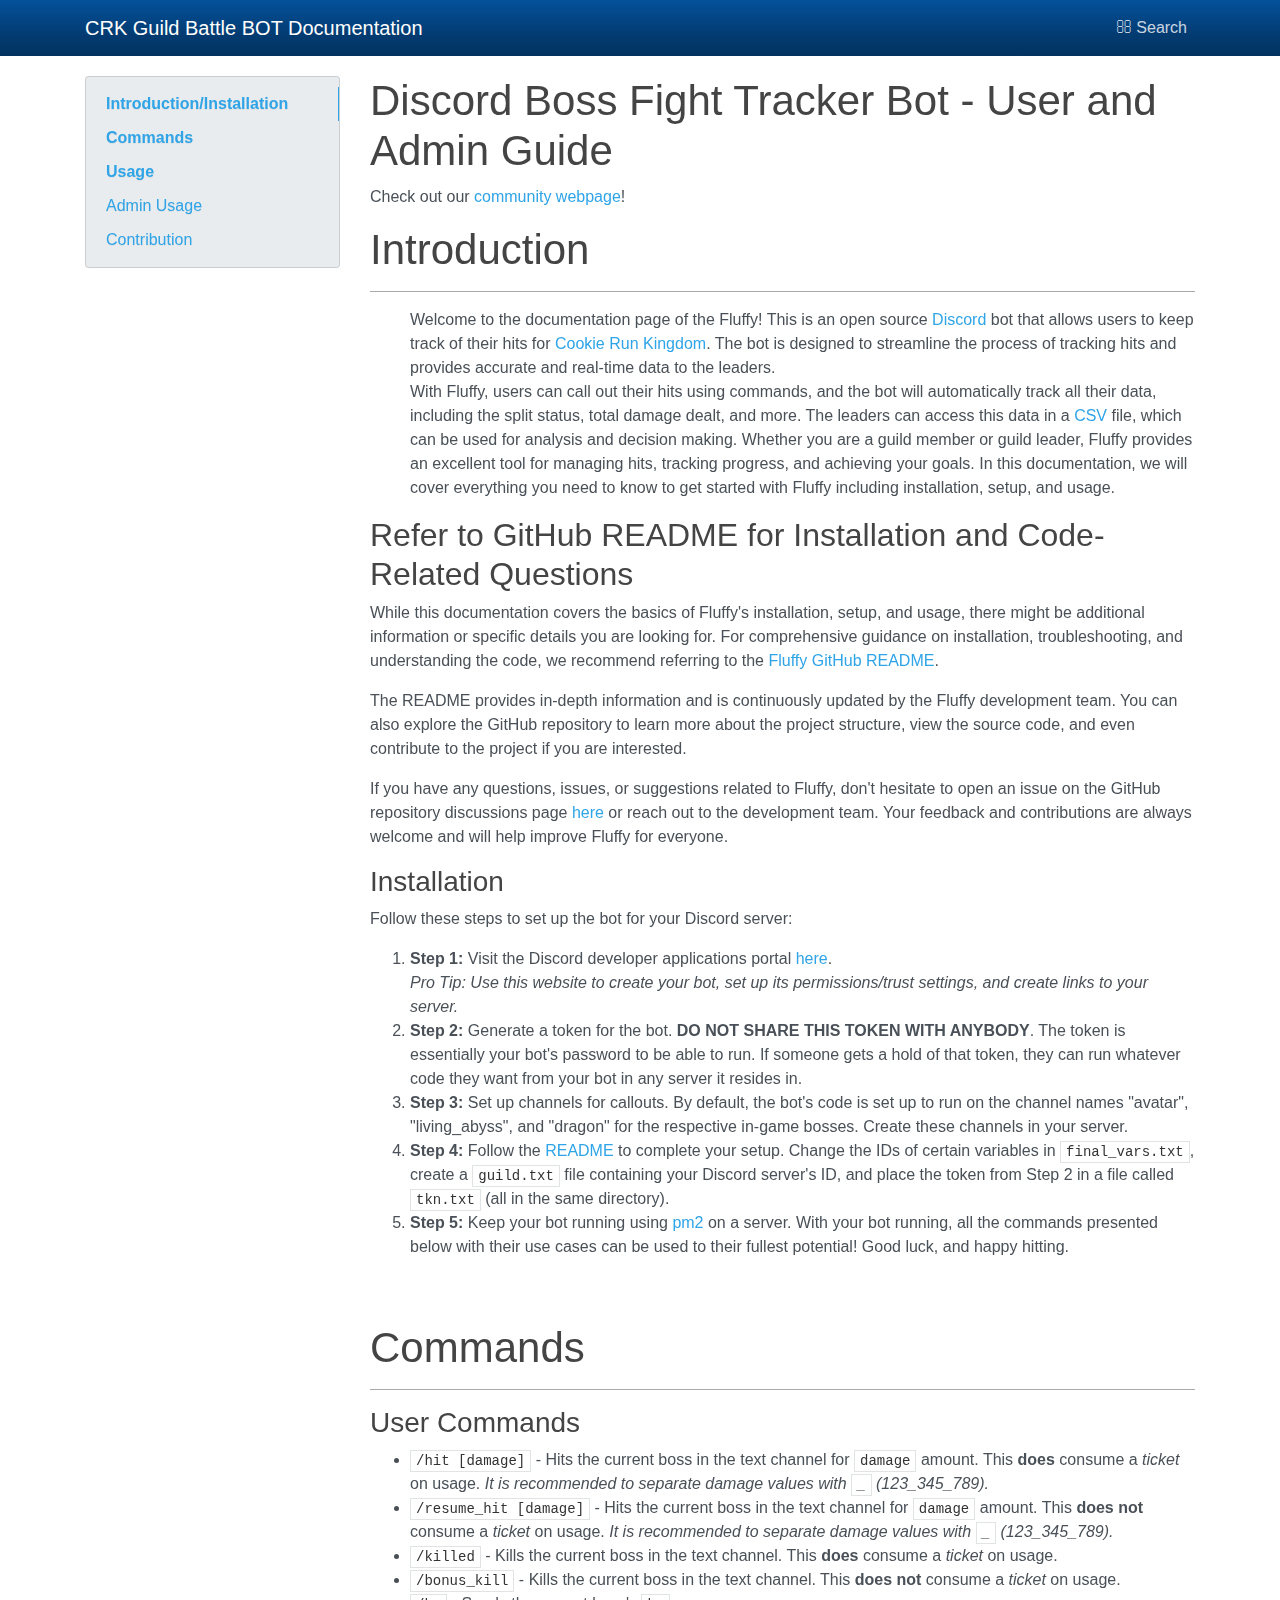
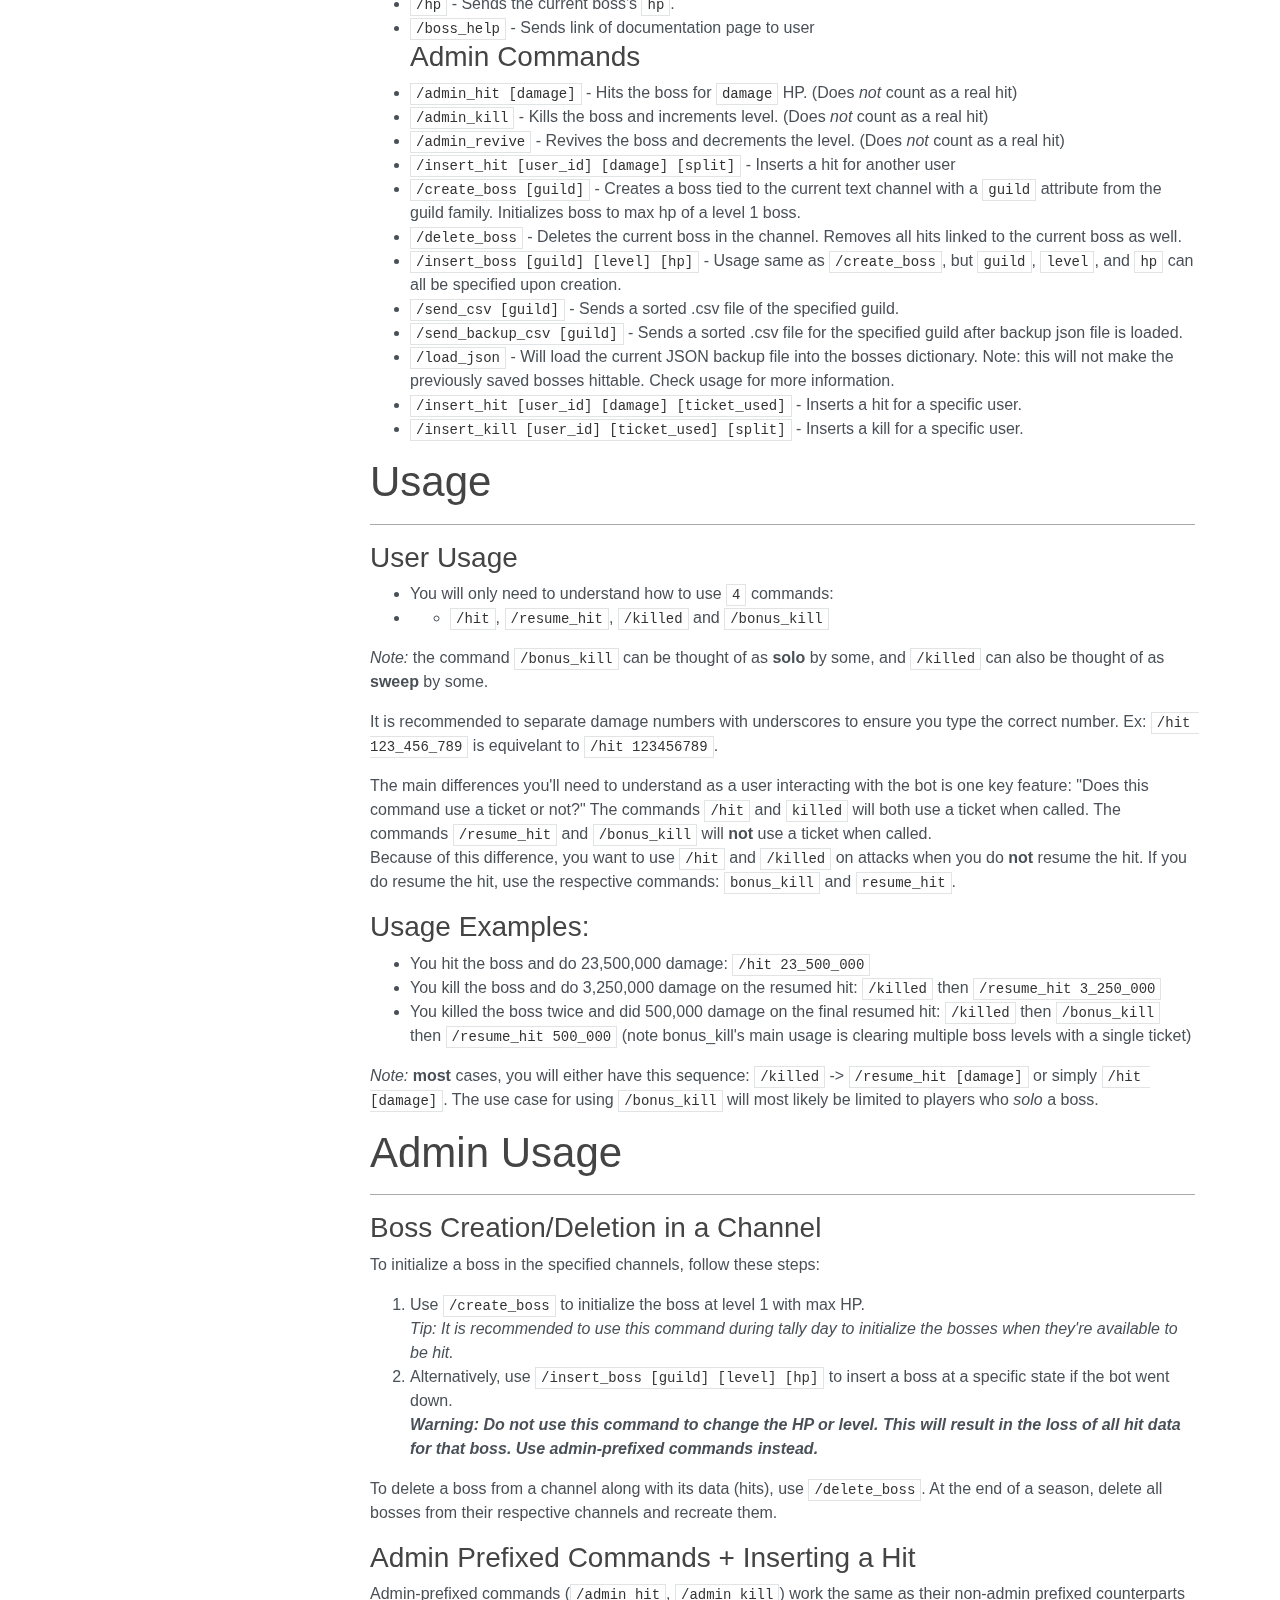
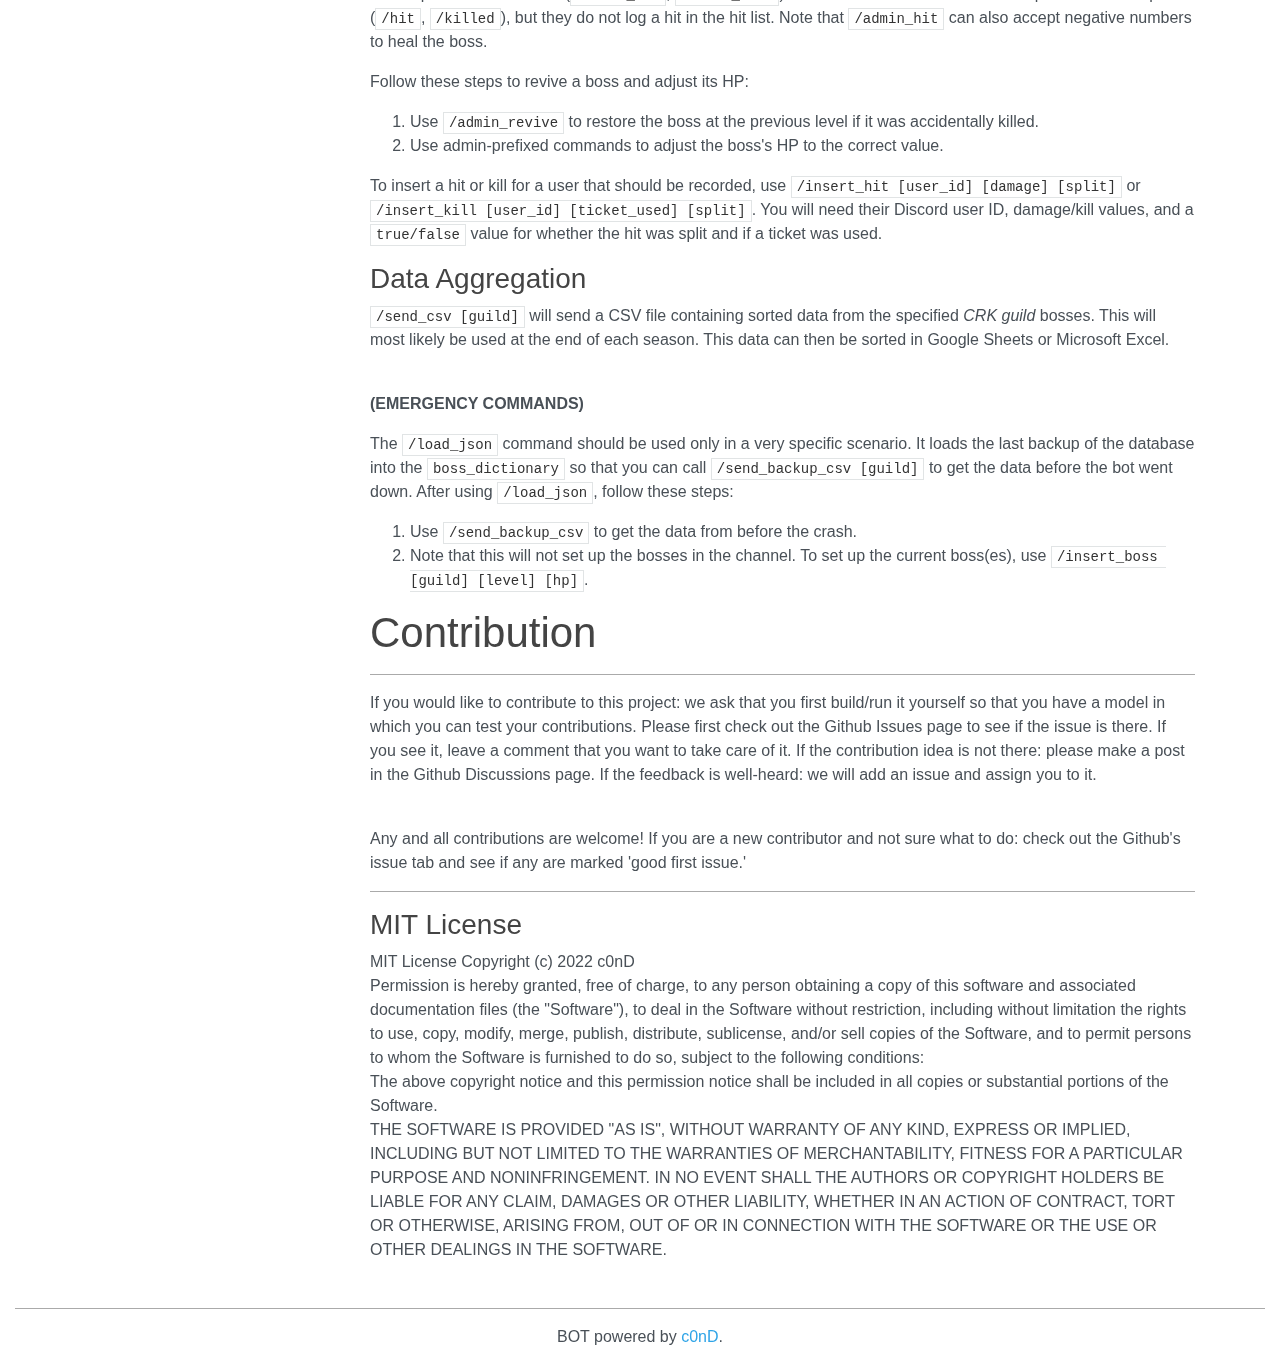
==== commit be40fe8f: "stylistic changes" ====
--- a/documentation/standalone.html
+++ b/documentation/standalone.html
@@ -206,7 +206,7 @@
 The use case for using <code>/bonus_kill</code> will most likely be limited to players who <em>solo</em> a boss.</p>
 
 
-<h2 id="admin-usage">Admin Usage</h2>
+<h1 id="admin-usage">Admin Usage</h2>
 <hr/>
 
 <h3 id="boss-creationdeletion-in-a-channel">Boss Creation/Deletion in a Channel</h3>
@@ -242,13 +242,17 @@
 
 
 
-<h3 id="contribution">Contribution</h3>
+<h1 id="contribution">Contribution</h3>
+<hr/>
 <p>If you would like to contribute to this project: we ask that you first build/run it yourself so that you have a model in which you can test your contributions.
 Please first check out the Github Issues page to see if the issue is there. If you see it, leave a comment that you want to take care of it. If the contribution
 idea is not there: please make a post in the Github Discussions page. If the feedback is well-heard: we will add an issue and assign you to it.</p>
 <br/>
 <p>Any and all contributions are welcome! If you are a new contributor and not sure what to do: check out the Github's issue tab and see if any are
 marked 'good first issue.'</p>
+
+<hr/>
+
 <h3 id="license">MIT License</h3>
                             <p>MIT License
 
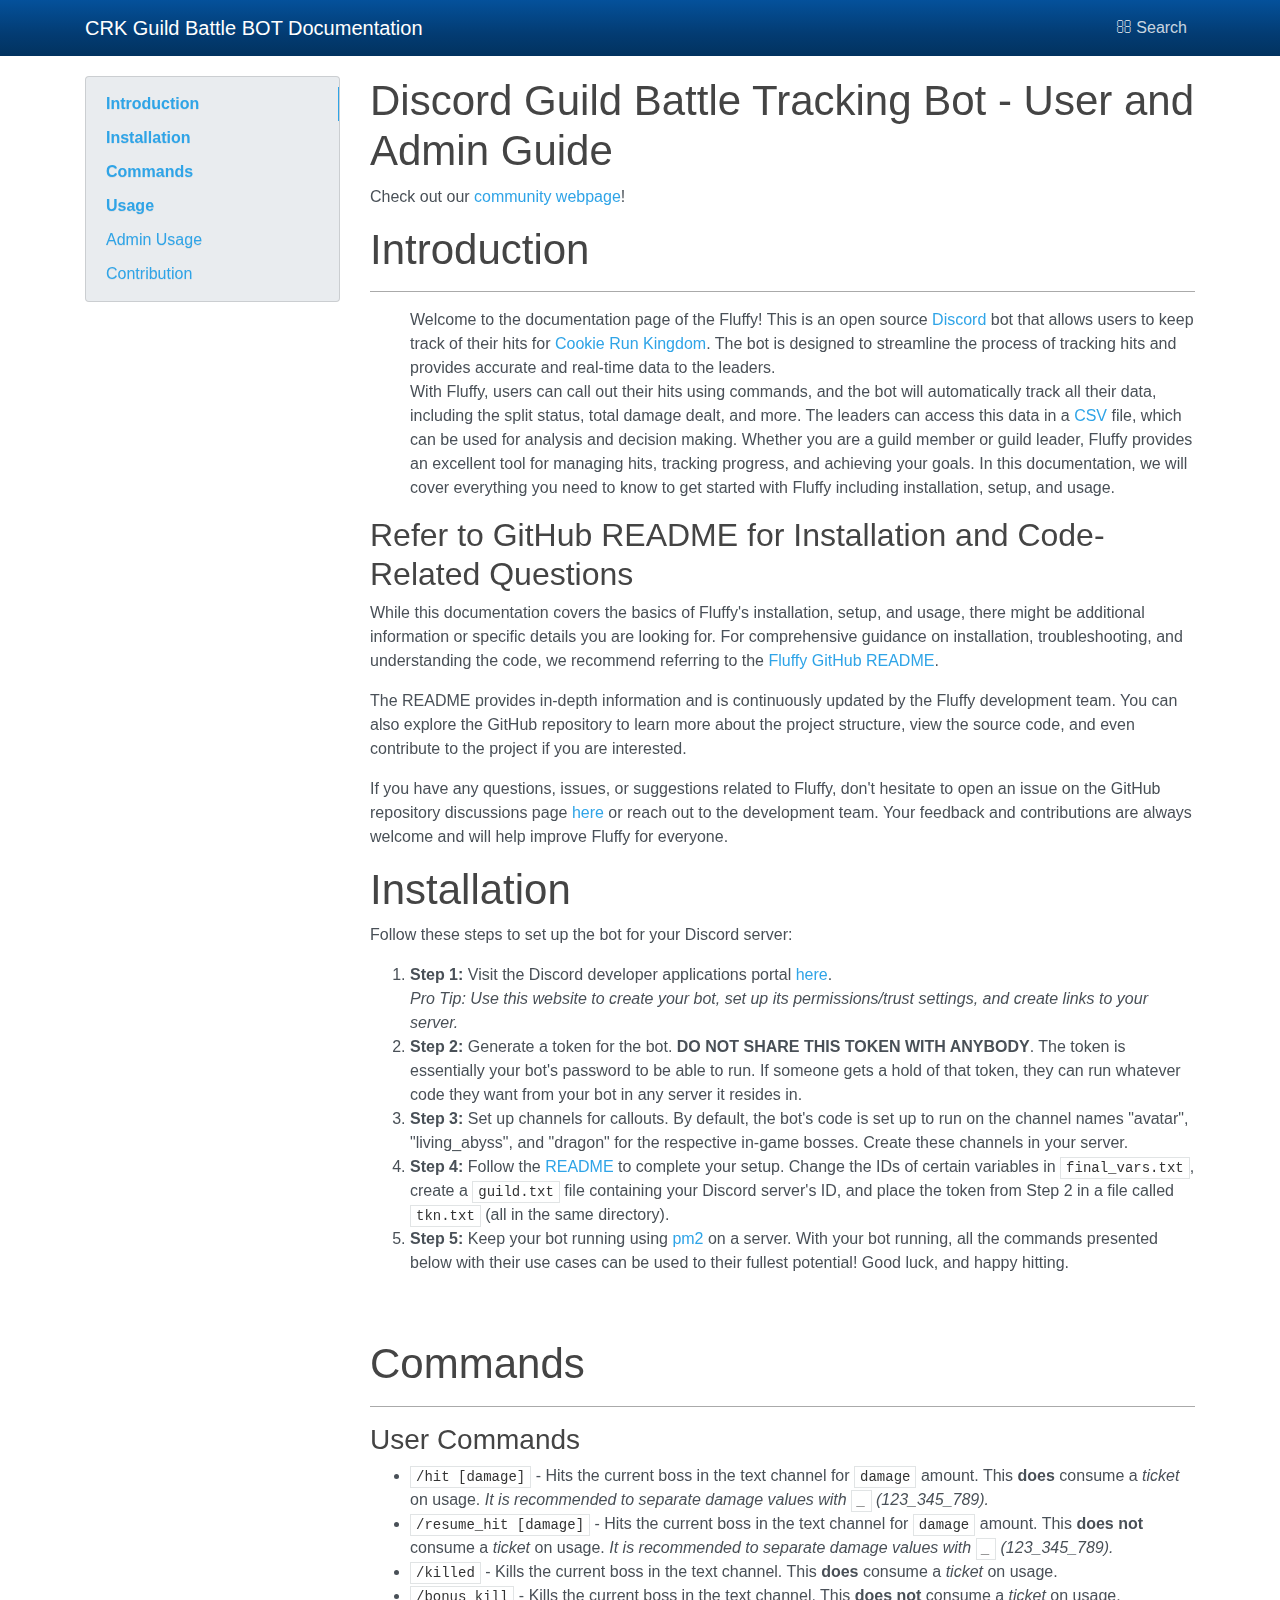
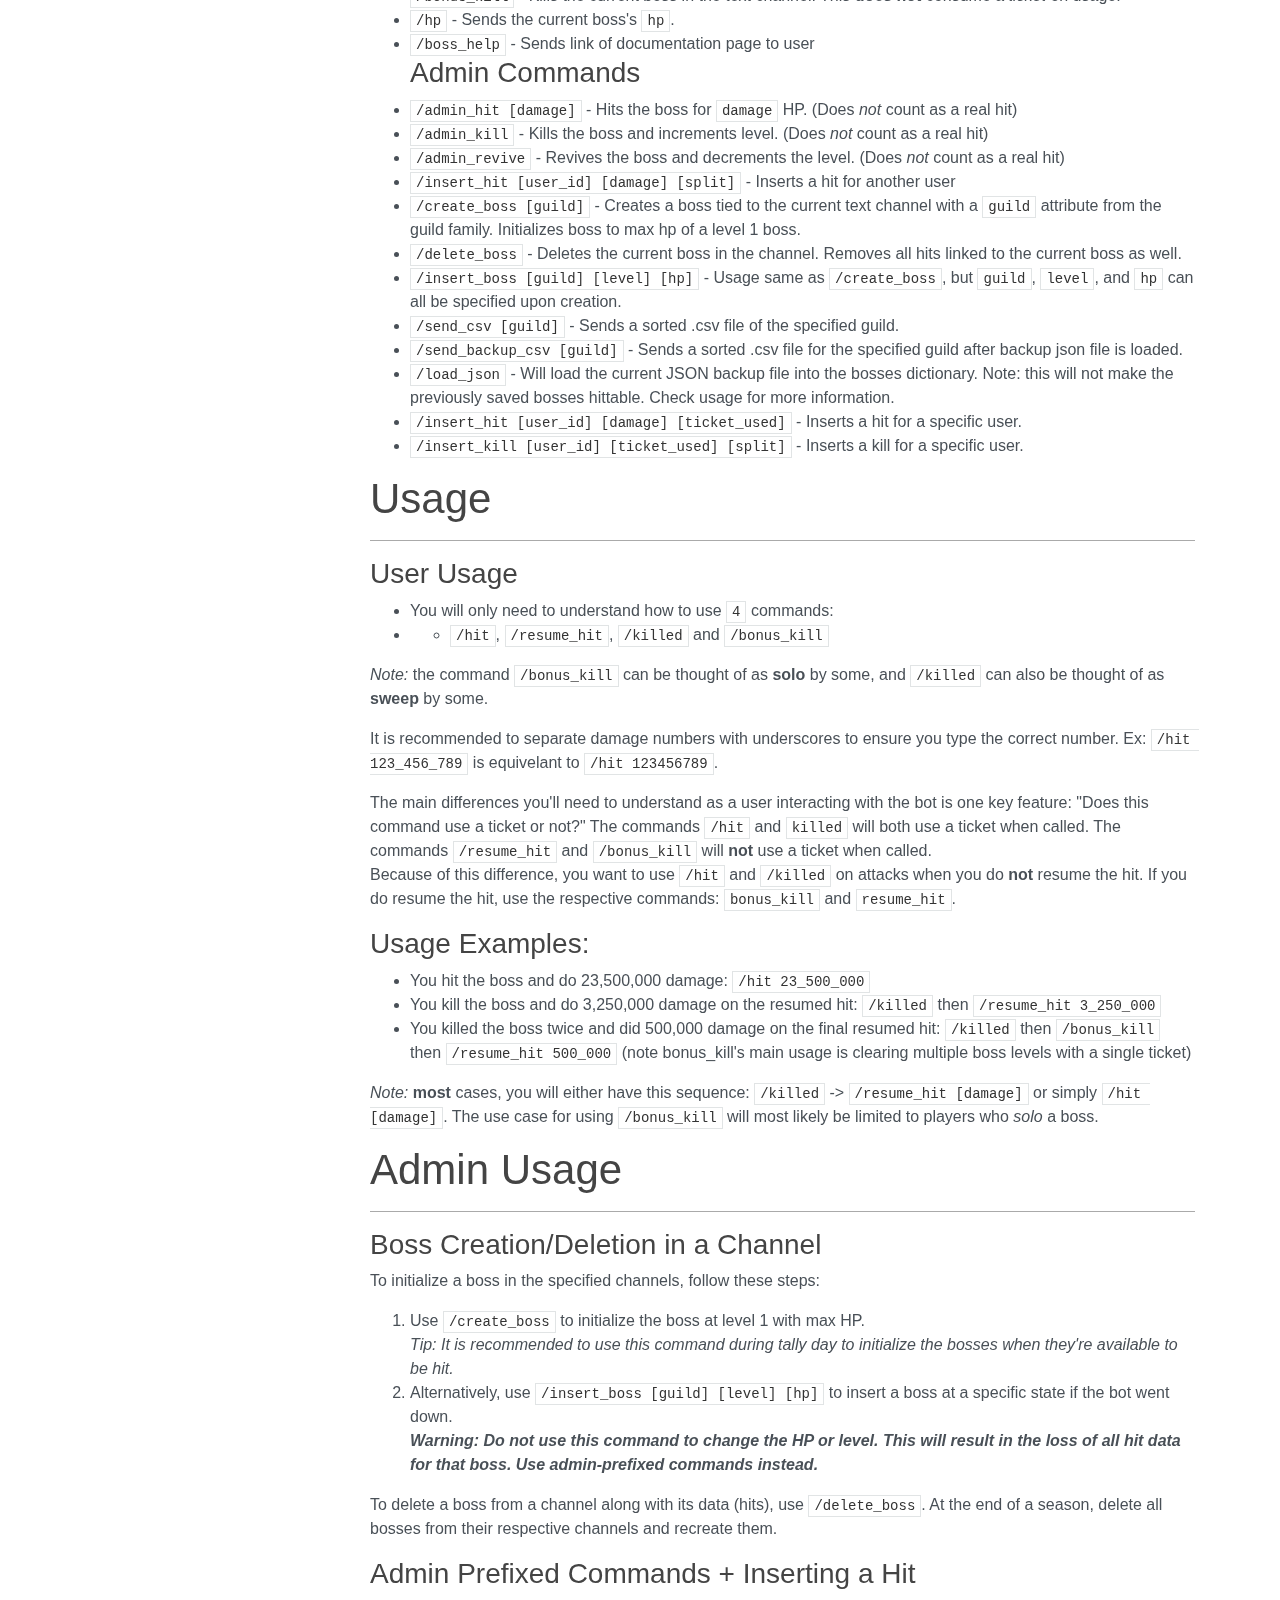
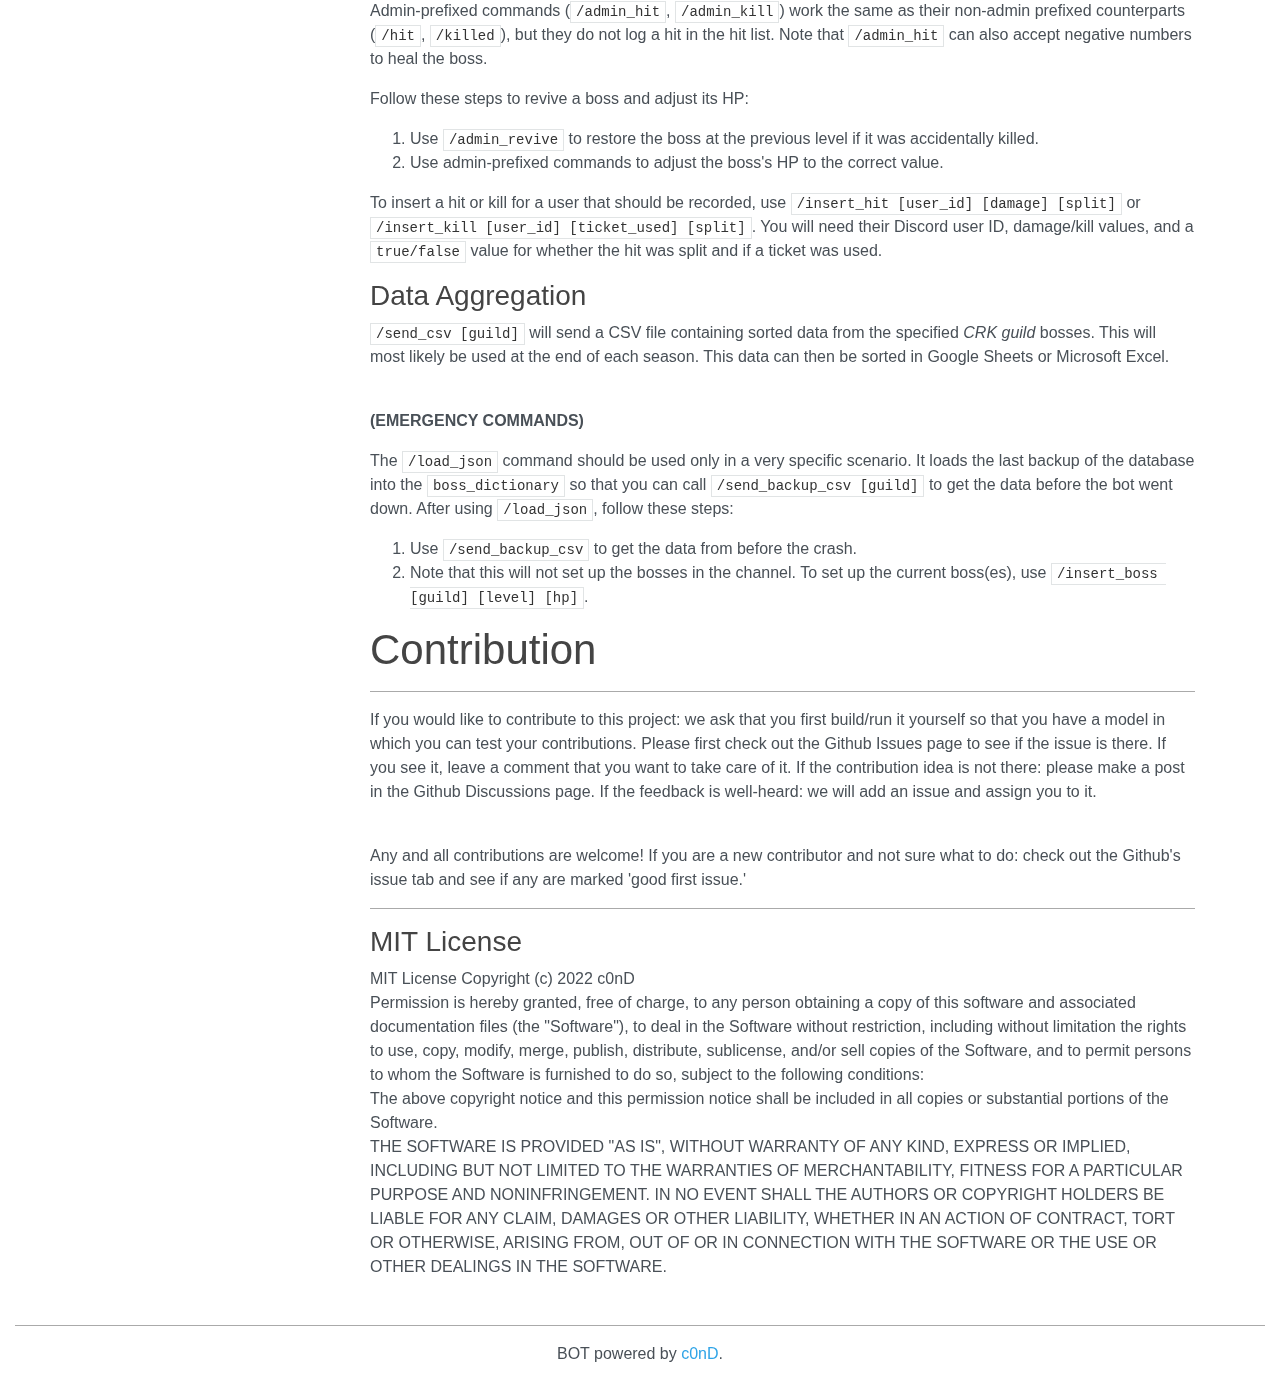
==== commit 39109558: "final stylistic changes" ====
--- a/documentation/standalone.html
+++ b/documentation/standalone.html
@@ -69,8 +69,12 @@
     <div class="navbar-collapse collapse card bg-secondary" id="toc-collapse">
         <ul class="nav flex-column">
             
-            <li class="nav-item" data-level="1"><a class="nav-link" href="#crk-guild-battle-bot-usage-documentation">Introduction/Installation</a>
+            <li class="nav-item" data-level="1"><a class="nav-link" href="#crk-guild-battle-bot-usage-documentation">Introduction</a>
               <ul class="nav flex-column">
+              </ul>
+            </li>
+            
+            <li class="nav-item" data-level="1"><a class="nav-link" href="#install">Installation</a>              <ul class="nav flex-column">
               </ul>
             </li>
             
@@ -80,7 +84,7 @@
             
             <li class="nav-item" data-level="1"><a class="nav-link" href="#usage">Usage</a>
               <ul class="nav flex-column">
-            <li class="nav-item" data-level="2"><a class="nav-link" href="#admin-usage">Admin Usage</a>
+            <li class="nav-item" data-level="2"><a class="nav-link" href="#admin-usage">Admin Usage</a>                 
               <ul class="nav flex-column">
               </ul>
             </li>
@@ -97,7 +101,7 @@
 </div></div>
                     <div class="col-md-9" role="main">
 
-<h1 id="crk-guild-battle-bot-usage-documentation">Discord Boss Fight Tracker Bot - User and Admin Guide</h1>
+<h1 id="crk-guild-battle-bot-usage-documentation">Discord Guild Battle Tracking Bot - User and Admin Guide</h1>
 <p>Check out our <a href="https://www.onioncult.com">community webpage</a>!</p>
 <h1 id="introduction">Introduction</h1>
 <hr/>
@@ -125,7 +129,7 @@
 </p>
 
                             
-<h3 id="install">Installation</h3>
+<h1 id="install">Installation</h3>
 <p>Follow these steps to set up the bot for your Discord server:</p>
 
 <ol>
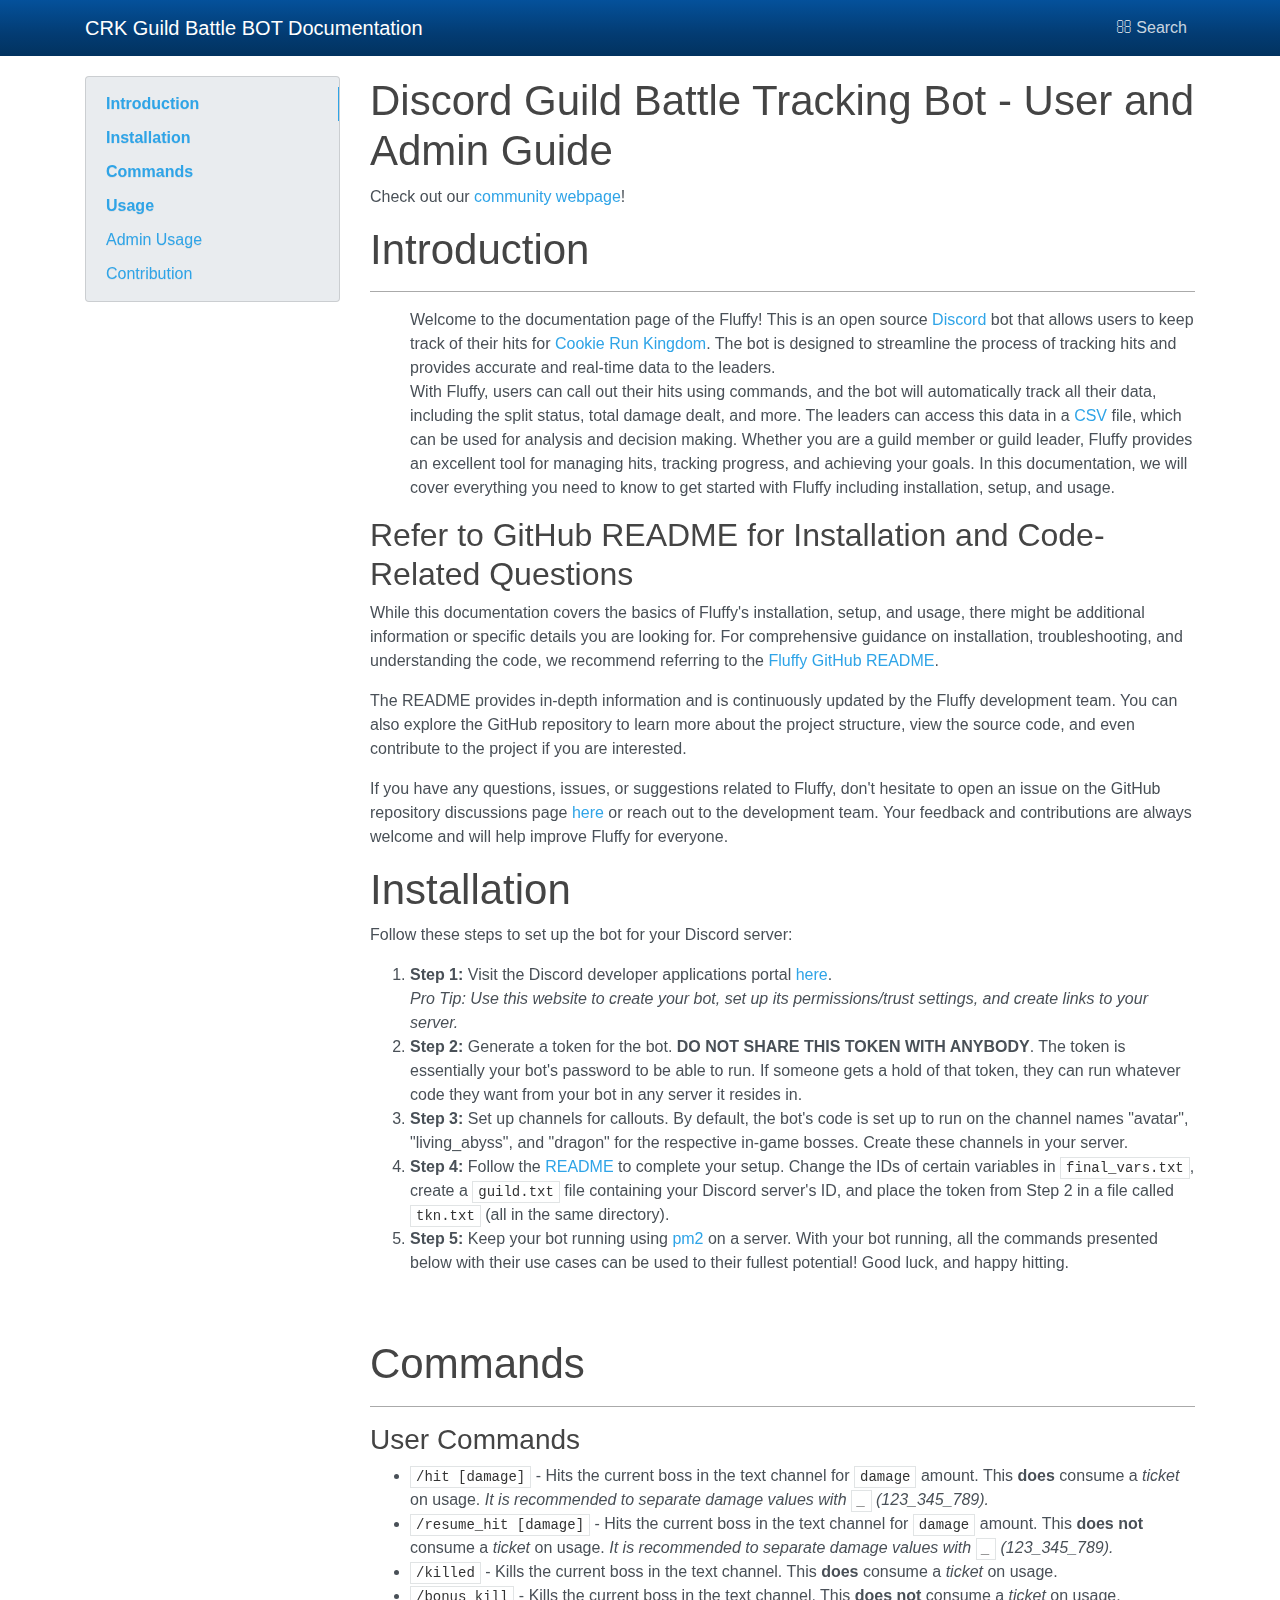
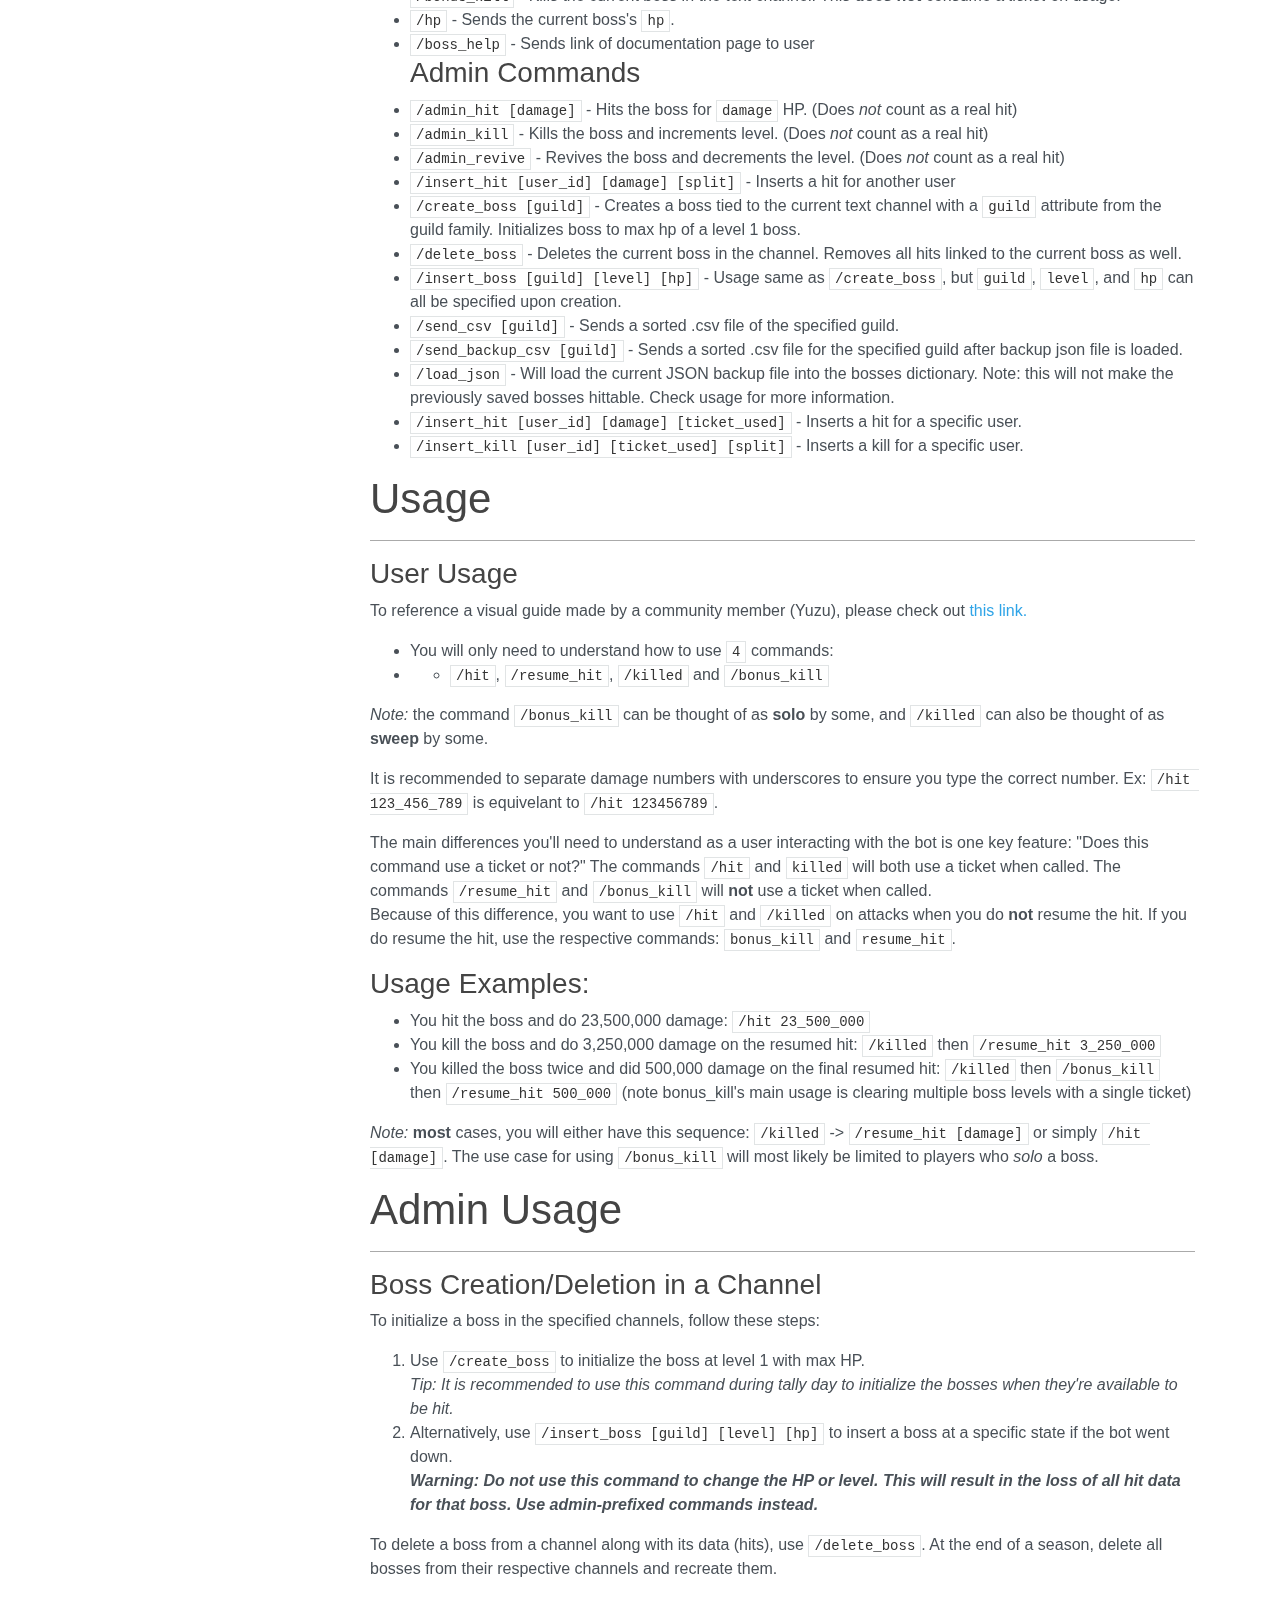
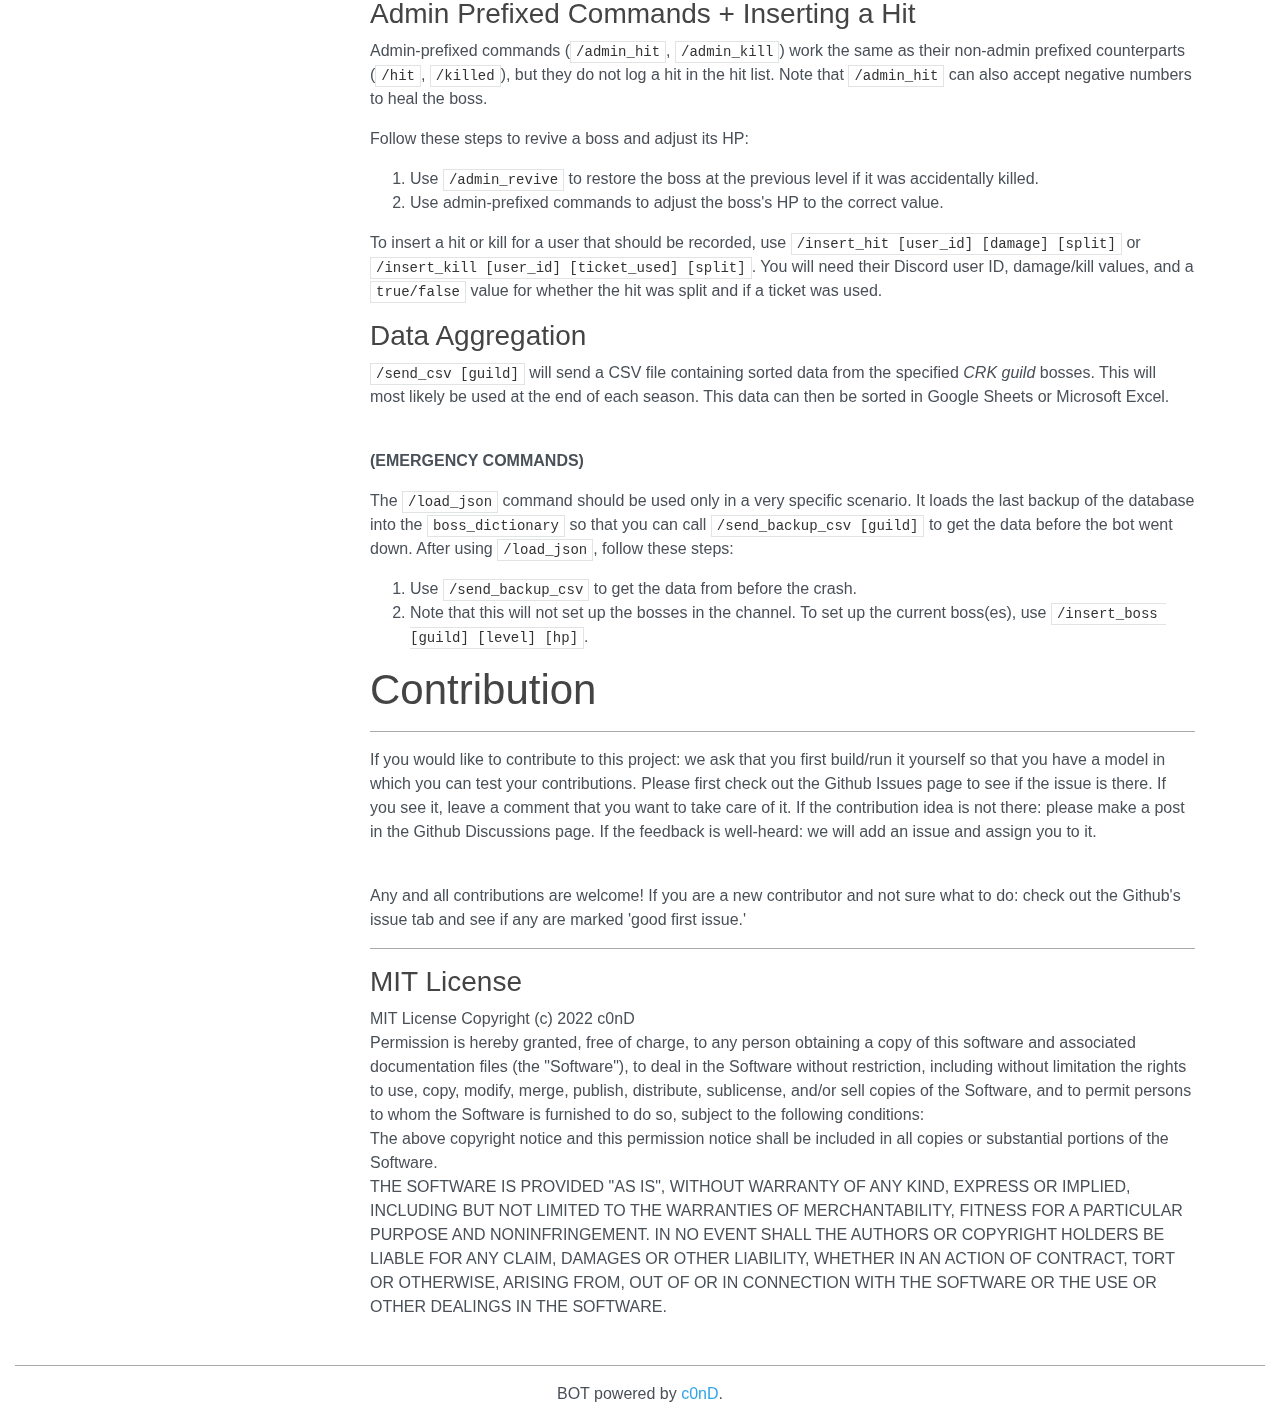
==== commit 8f10a771: "included visual guide" ====
--- a/documentation/standalone.html
+++ b/documentation/standalone.html
@@ -129,7 +129,8 @@
 </p>
 
                             
-<h1 id="install">Installation</h3>
+<h1 id="install">Installation</h1>
+</hr>
 <p>Follow these steps to set up the bot for your Discord server:</p>
 
 <ol>
@@ -182,6 +183,7 @@
 <h1 id="usage">Usage</h1>
 <hr/>
 <h3 id="user-usage">User Usage</h3>
+                    <p> To reference a visual guide made by a community member (Yuzu), please check out <a href="https://imgur.com/a/3ohAlDm">this link.</a> </p>
 <ul>
 <li>You will only need to understand how to use <code>4</code> commands:</li>
 <li>
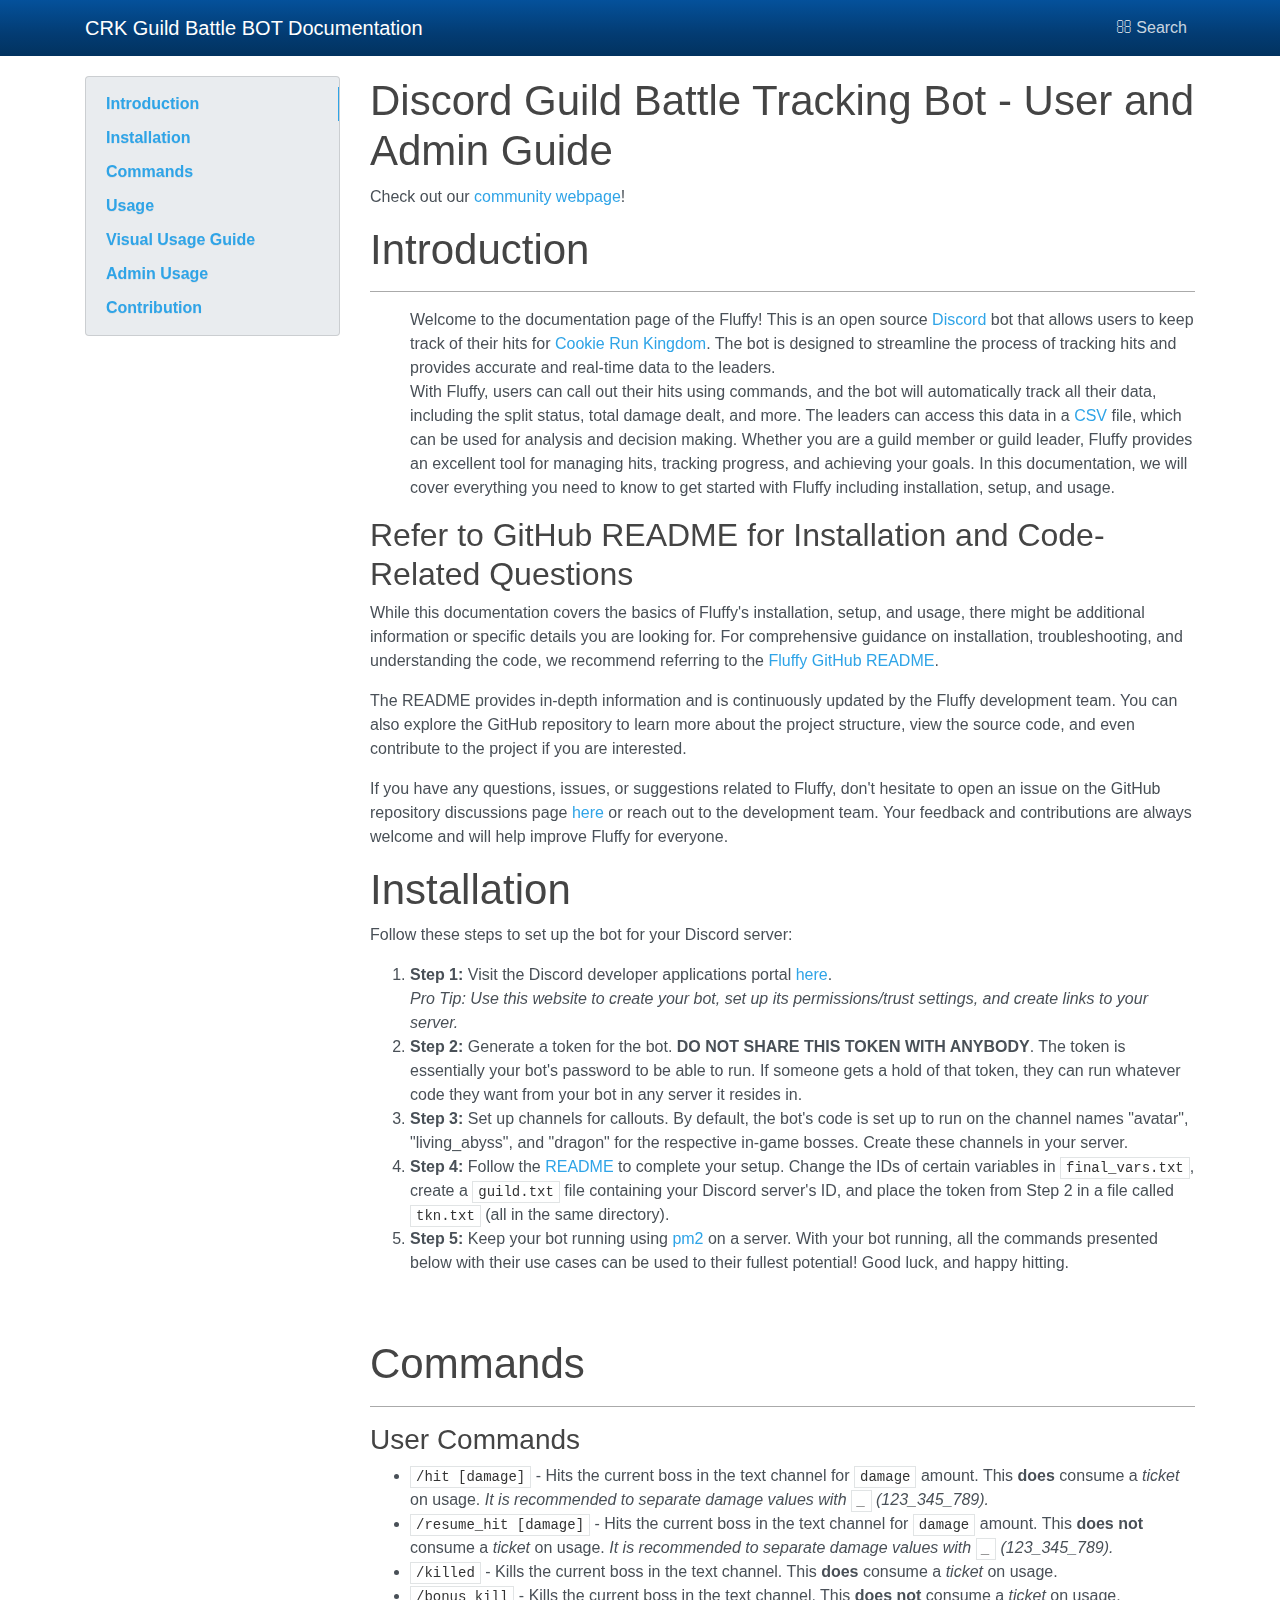
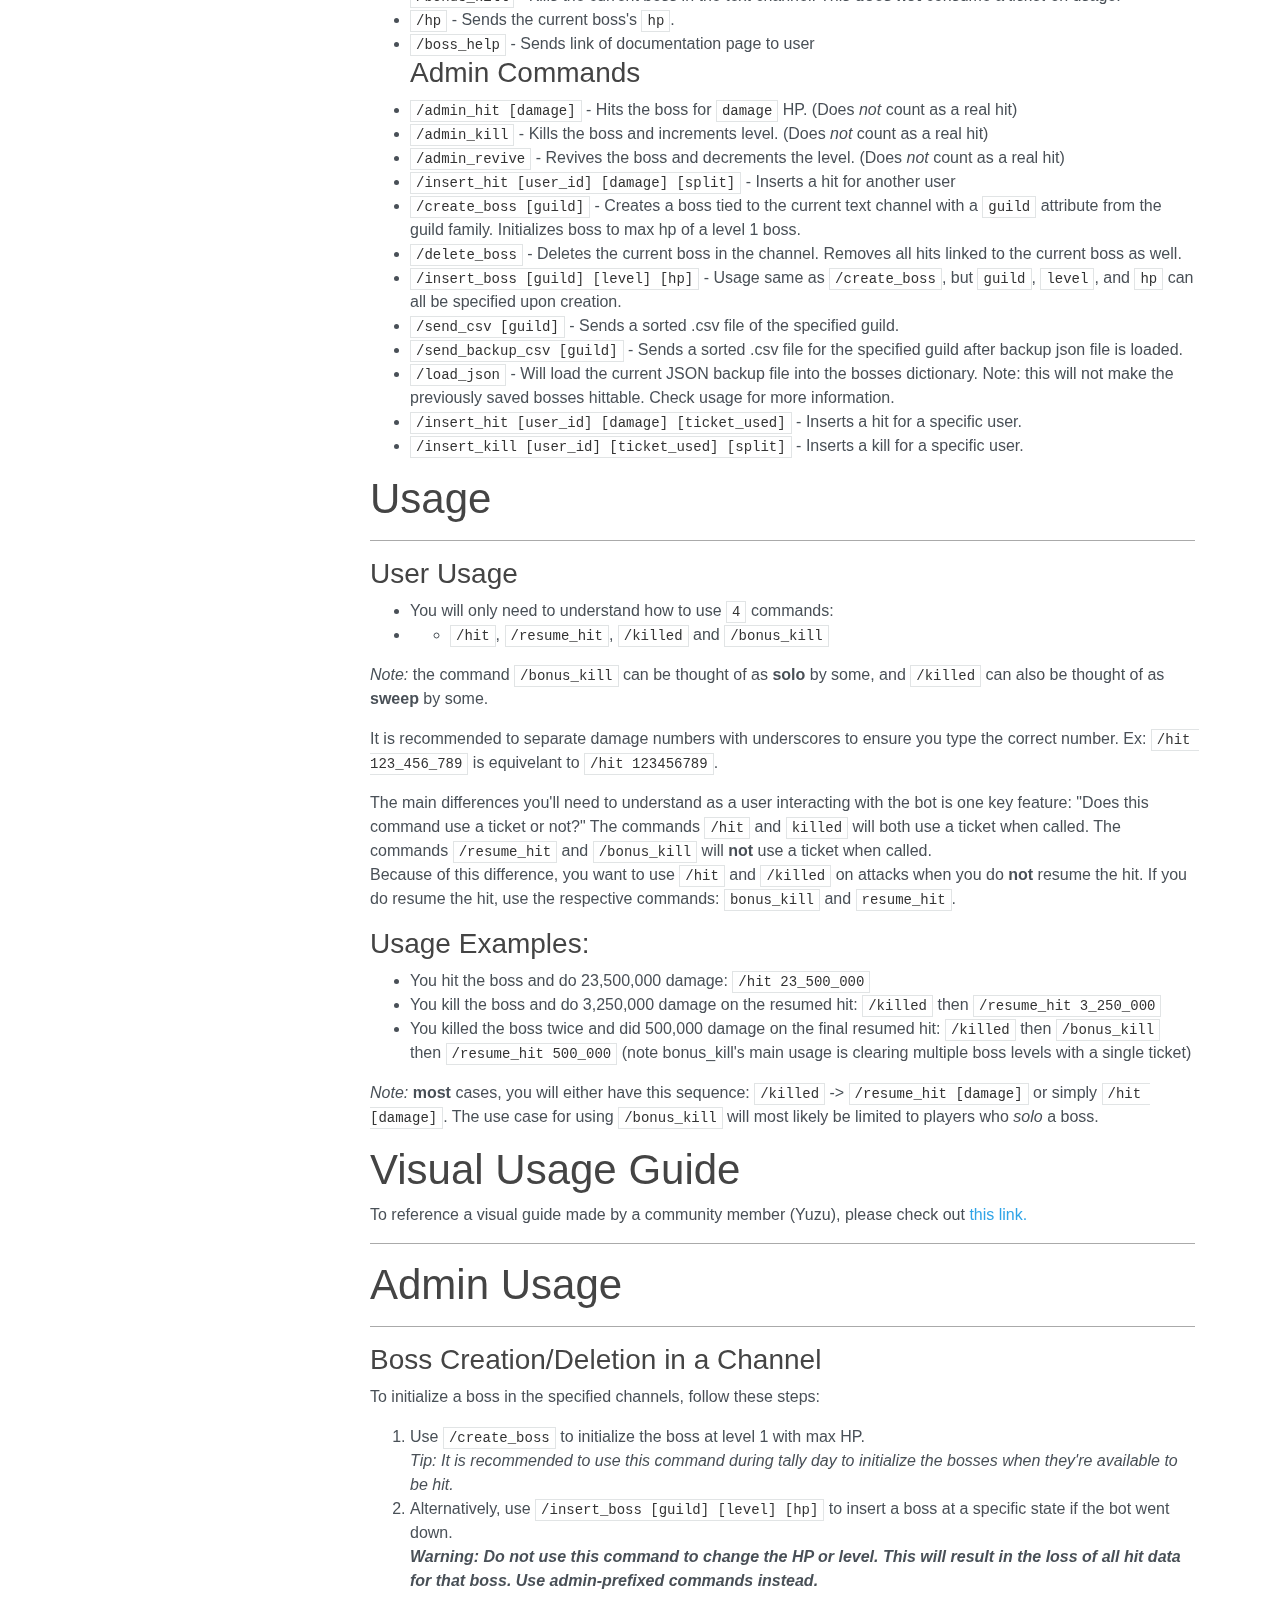
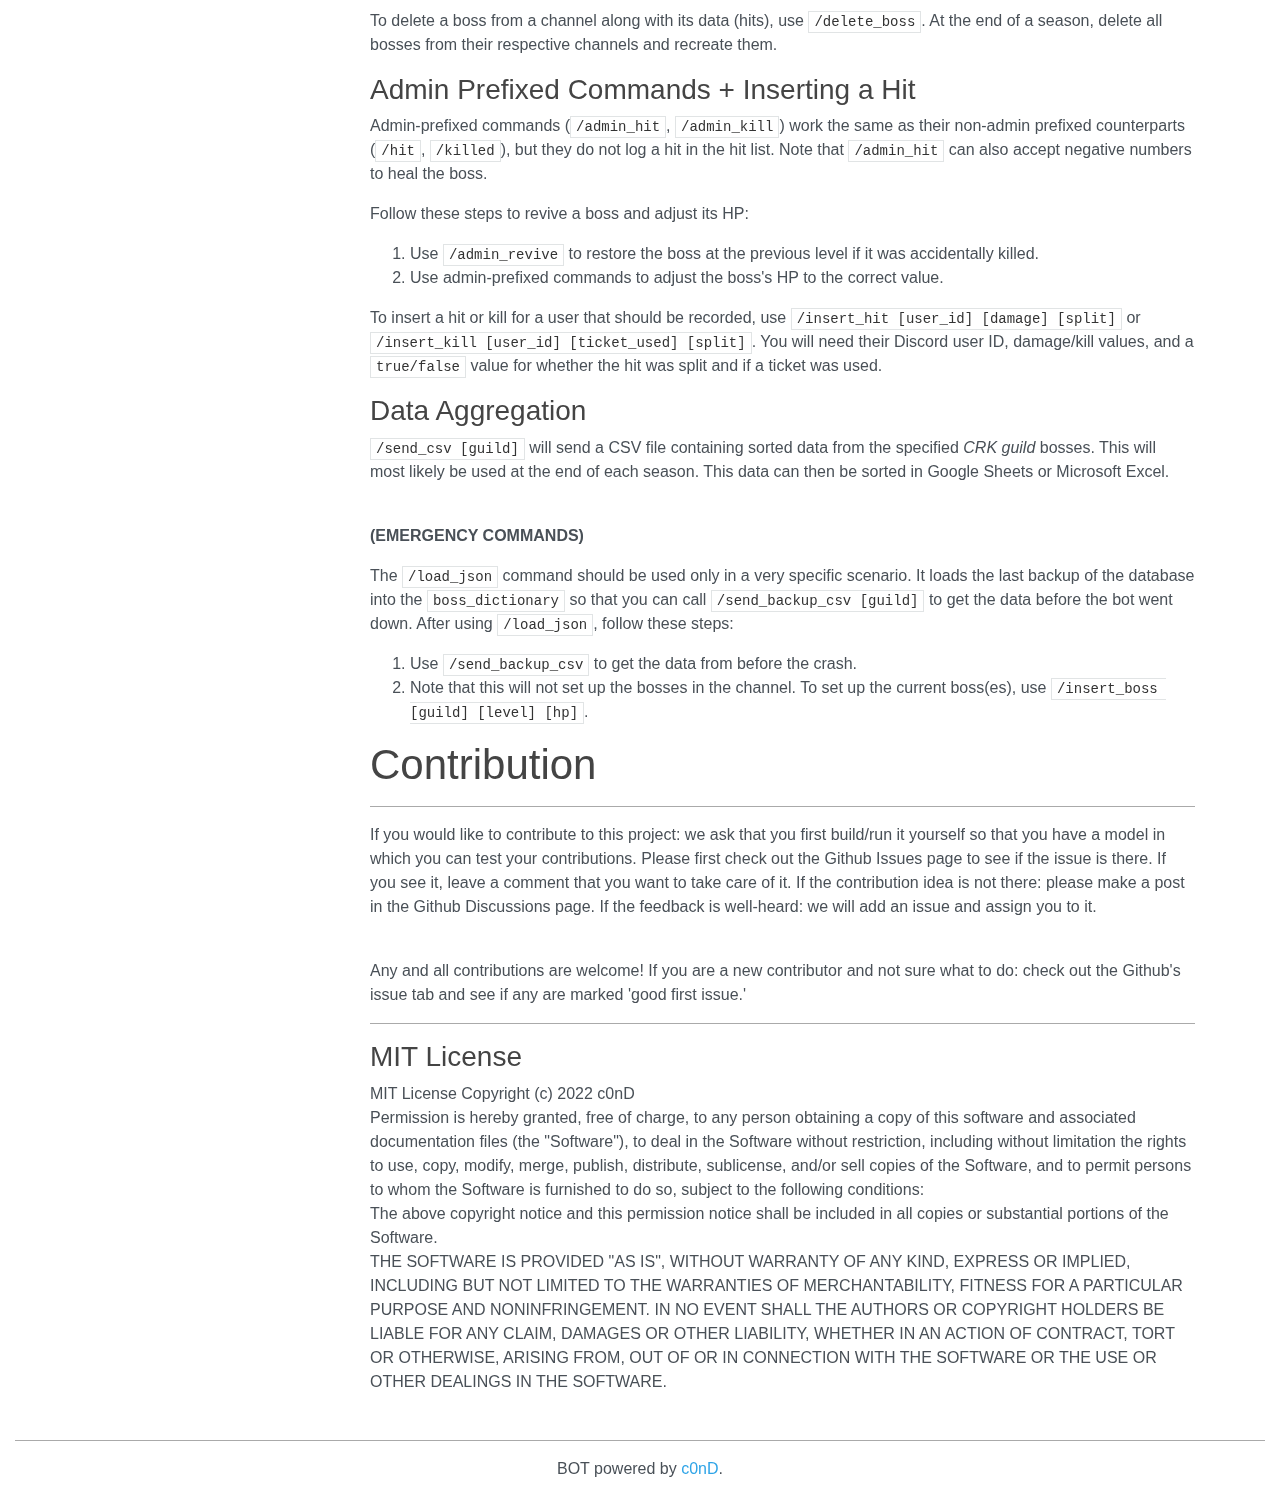
==== commit 16392a2b: "visual guide implementation" ====
--- a/documentation/standalone.html
+++ b/documentation/standalone.html
@@ -84,6 +84,12 @@
             
             <li class="nav-item" data-level="1"><a class="nav-link" href="#usage">Usage</a>
               <ul class="nav flex-column">
+                    </ul>
+                </li>
+            <li class="nav-item" data-level="1"><a class="nav-link" href="#visual-usage">Visual Usage Guide</a>
+              <ul class="nav flex-column">
+                    </ul>
+                </li>
             <li class="nav-item" data-level="2"><a class="nav-link" href="#admin-usage">Admin Usage</a>                 
               <ul class="nav flex-column">
               </ul>
@@ -183,7 +189,6 @@
 <h1 id="usage">Usage</h1>
 <hr/>
 <h3 id="user-usage">User Usage</h3>
-                    <p> To reference a visual guide made by a community member (Yuzu), please check out <a href="https://imgur.com/a/3ohAlDm">this link.</a> </p>
 <ul>
 <li>You will only need to understand how to use <code>4</code> commands:</li>
 <li>
@@ -210,6 +215,10 @@
 </ul>
 <p><em>Note:</em>  <strong>most</strong> cases, you will either have this sequence: <code>/killed</code> -&gt; <code>/resume_hit [damage]</code> or simply <code>/hit [damage]</code>.
 The use case for using <code>/bonus_kill</code> will most likely be limited to players who <em>solo</em> a boss.</p>
+
+            <h1 id="visual-usage">Visual Usage Guide</h1>
+<p> To reference a visual guide made by a community member (Yuzu), please check out <a href="https://imgur.com/a/3ohAlDm">this link.</a> </p>
+            <hr/>
 
 
 <h1 id="admin-usage">Admin Usage</h2>
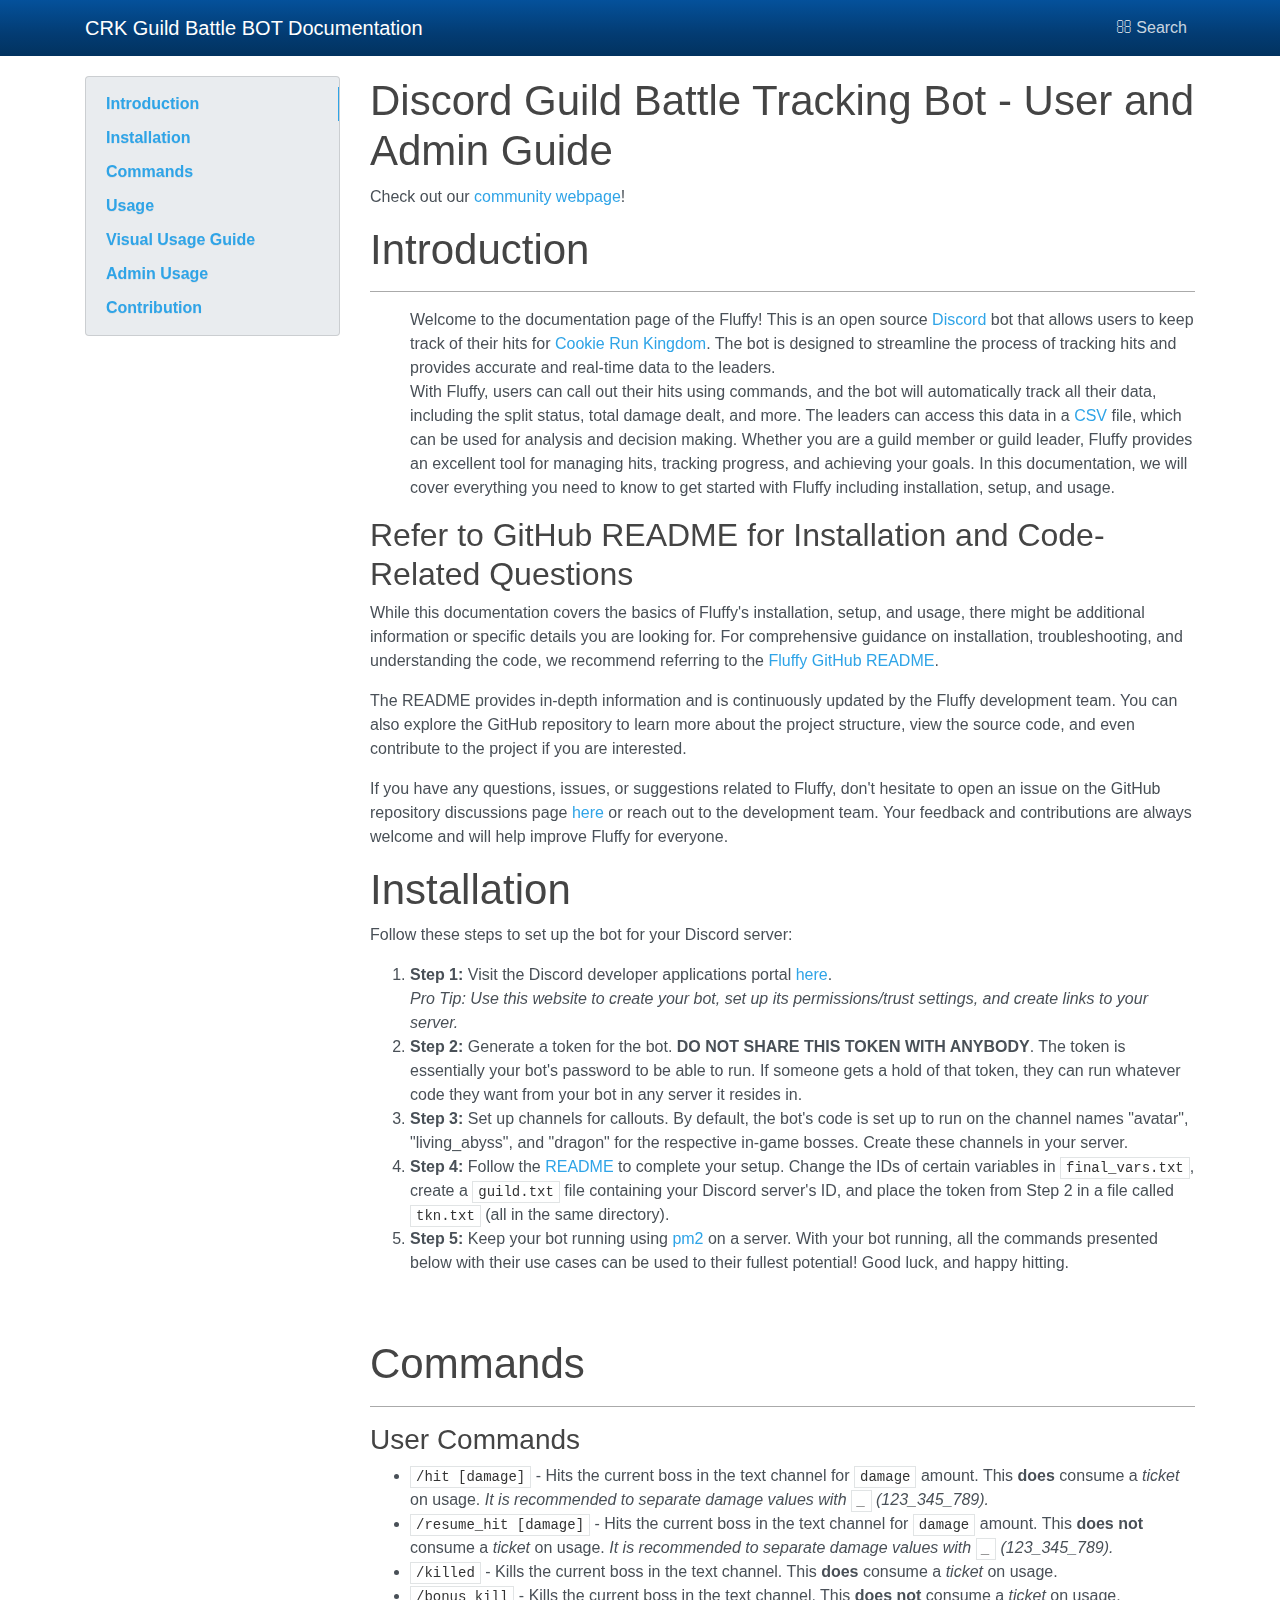
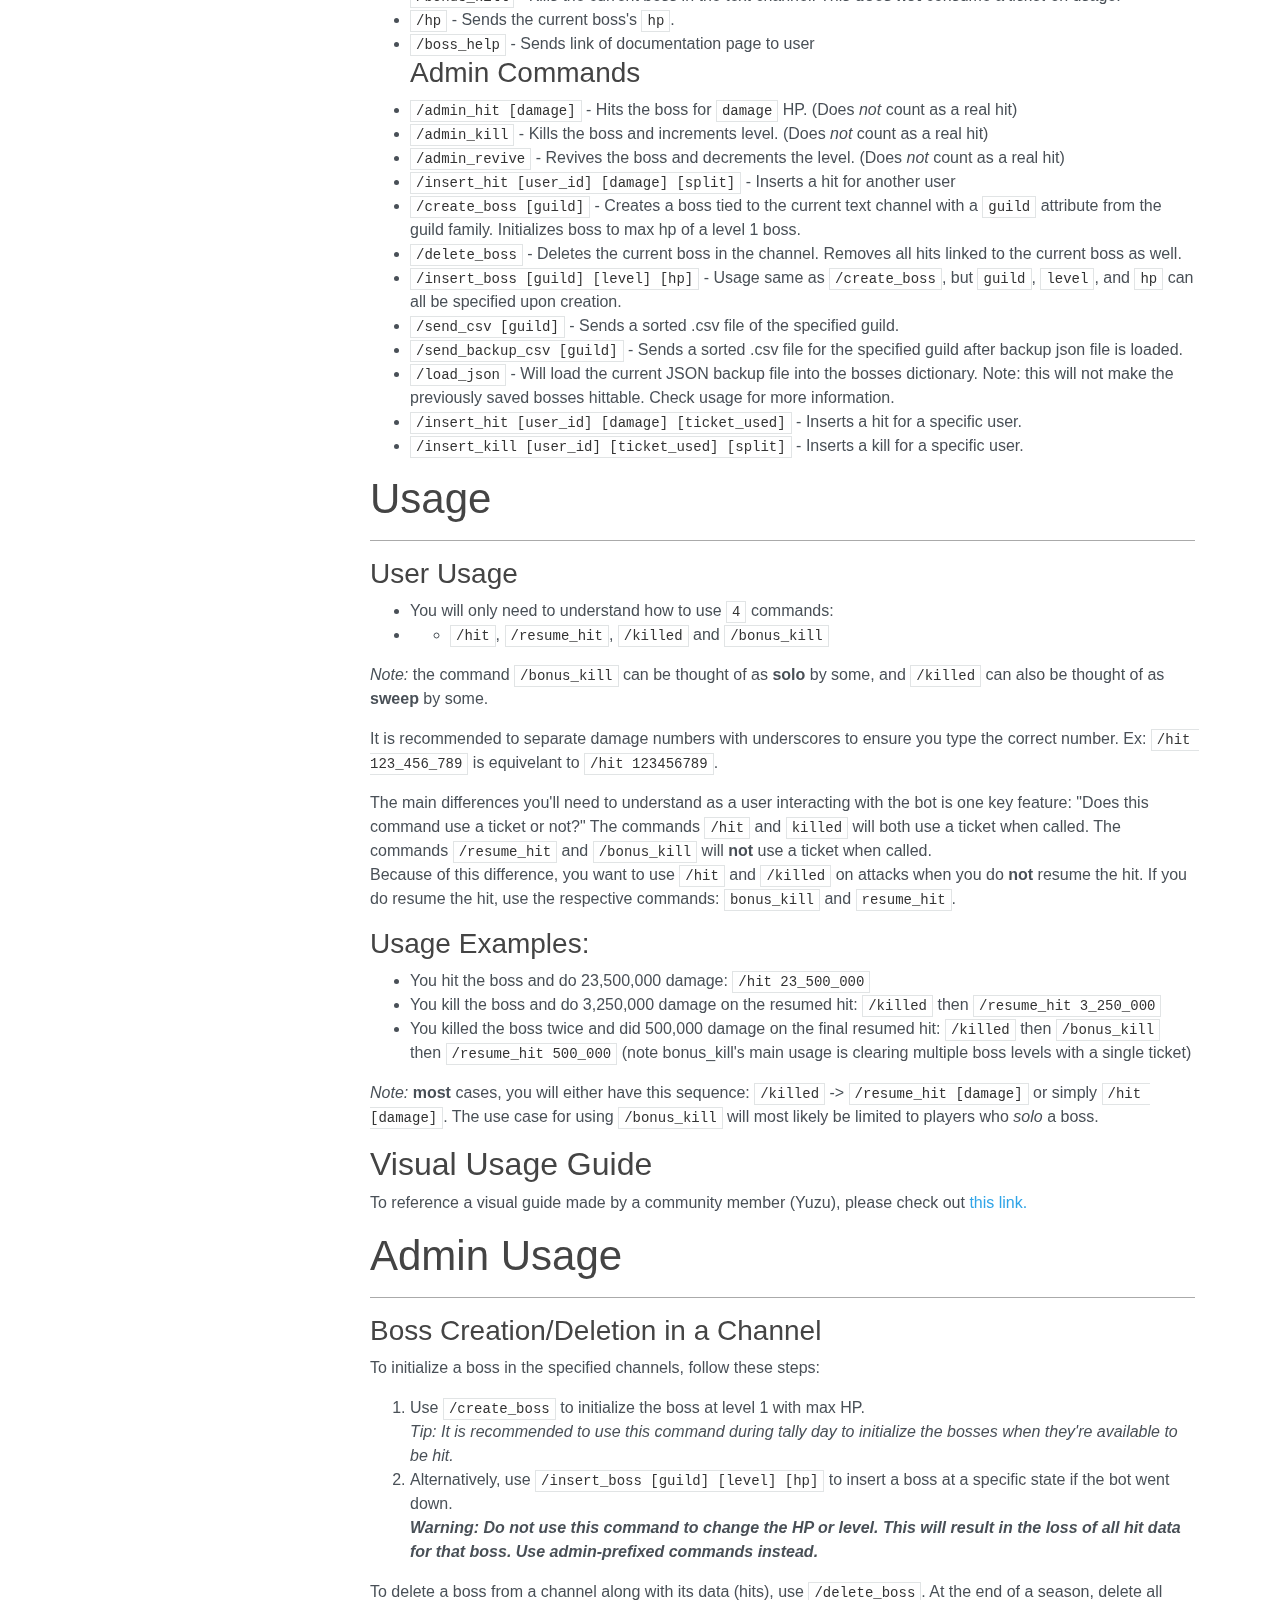
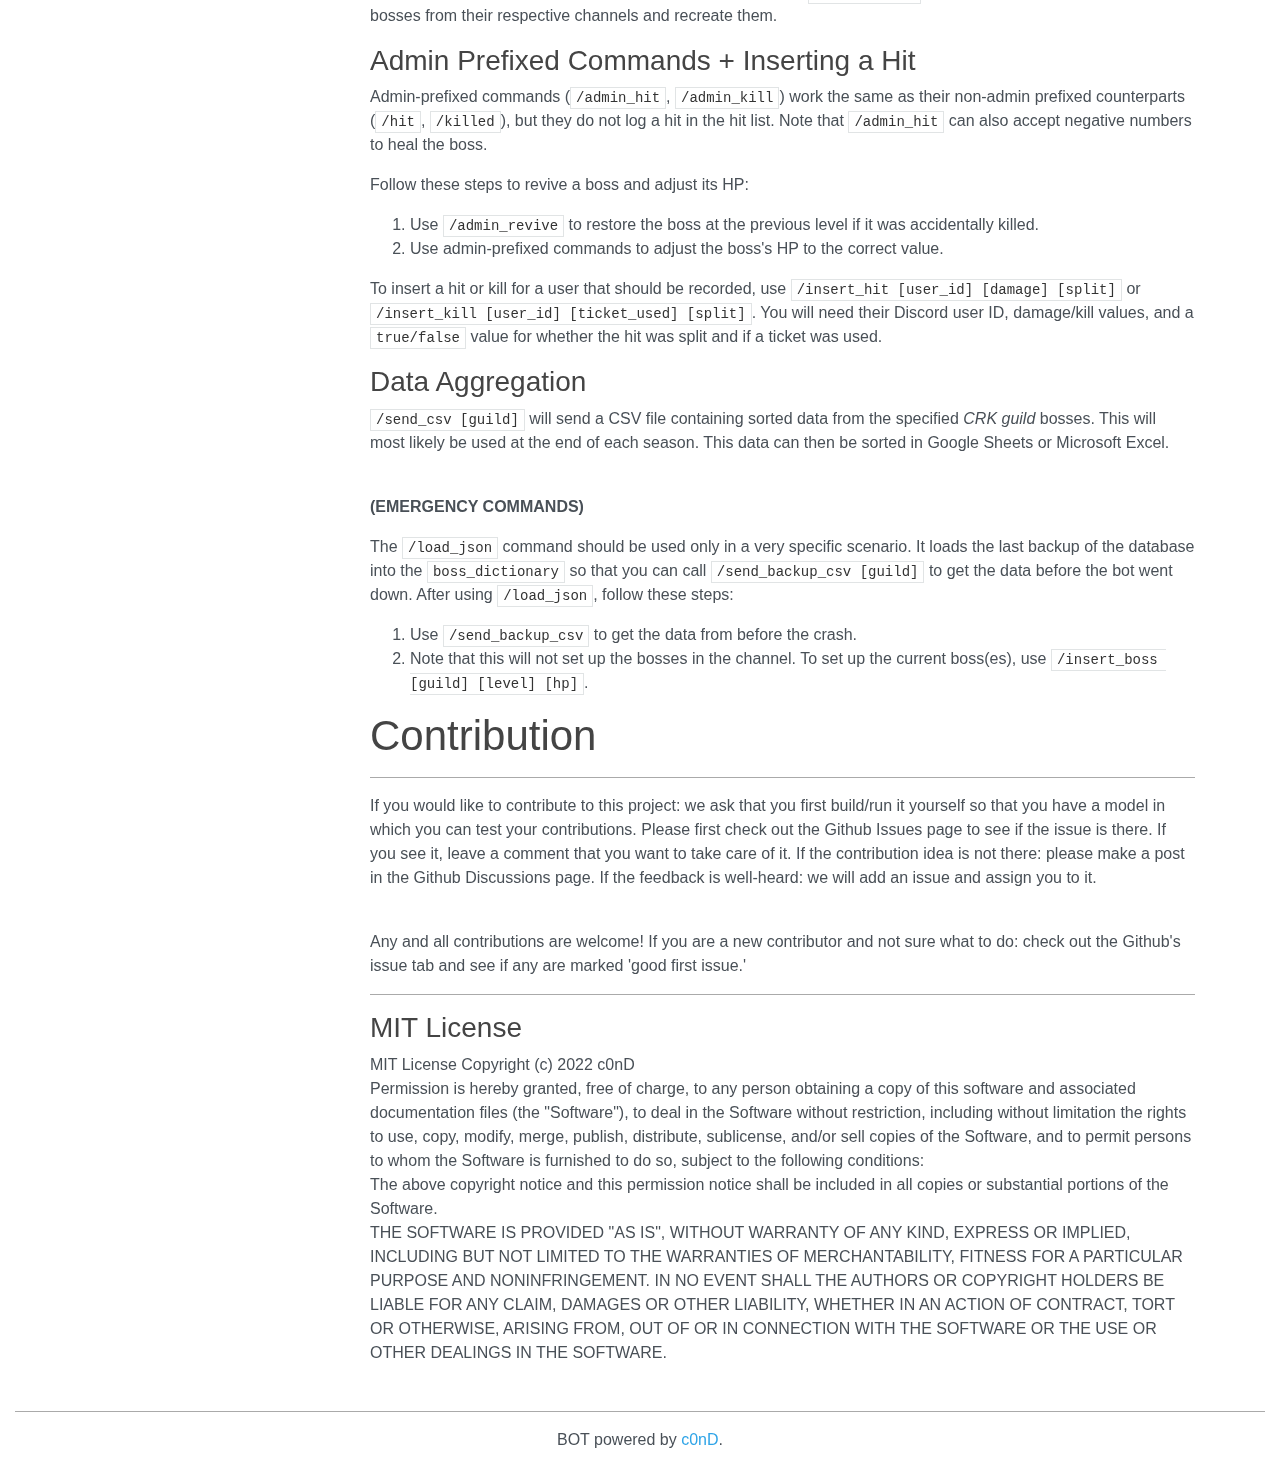
==== commit 25de12ba: "updated visual guide text size" ====
--- a/documentation/standalone.html
+++ b/documentation/standalone.html
@@ -216,9 +216,9 @@
 <p><em>Note:</em>  <strong>most</strong> cases, you will either have this sequence: <code>/killed</code> -&gt; <code>/resume_hit [damage]</code> or simply <code>/hit [damage]</code>.
 The use case for using <code>/bonus_kill</code> will most likely be limited to players who <em>solo</em> a boss.</p>
 
-            <h1 id="visual-usage">Visual Usage Guide</h1>
+            <h2 id="visual-usage">Visual Usage Guide</h2>
 <p> To reference a visual guide made by a community member (Yuzu), please check out <a href="https://imgur.com/a/3ohAlDm">this link.</a> </p>
-            <hr/>
+           
 
 
 <h1 id="admin-usage">Admin Usage</h2>
